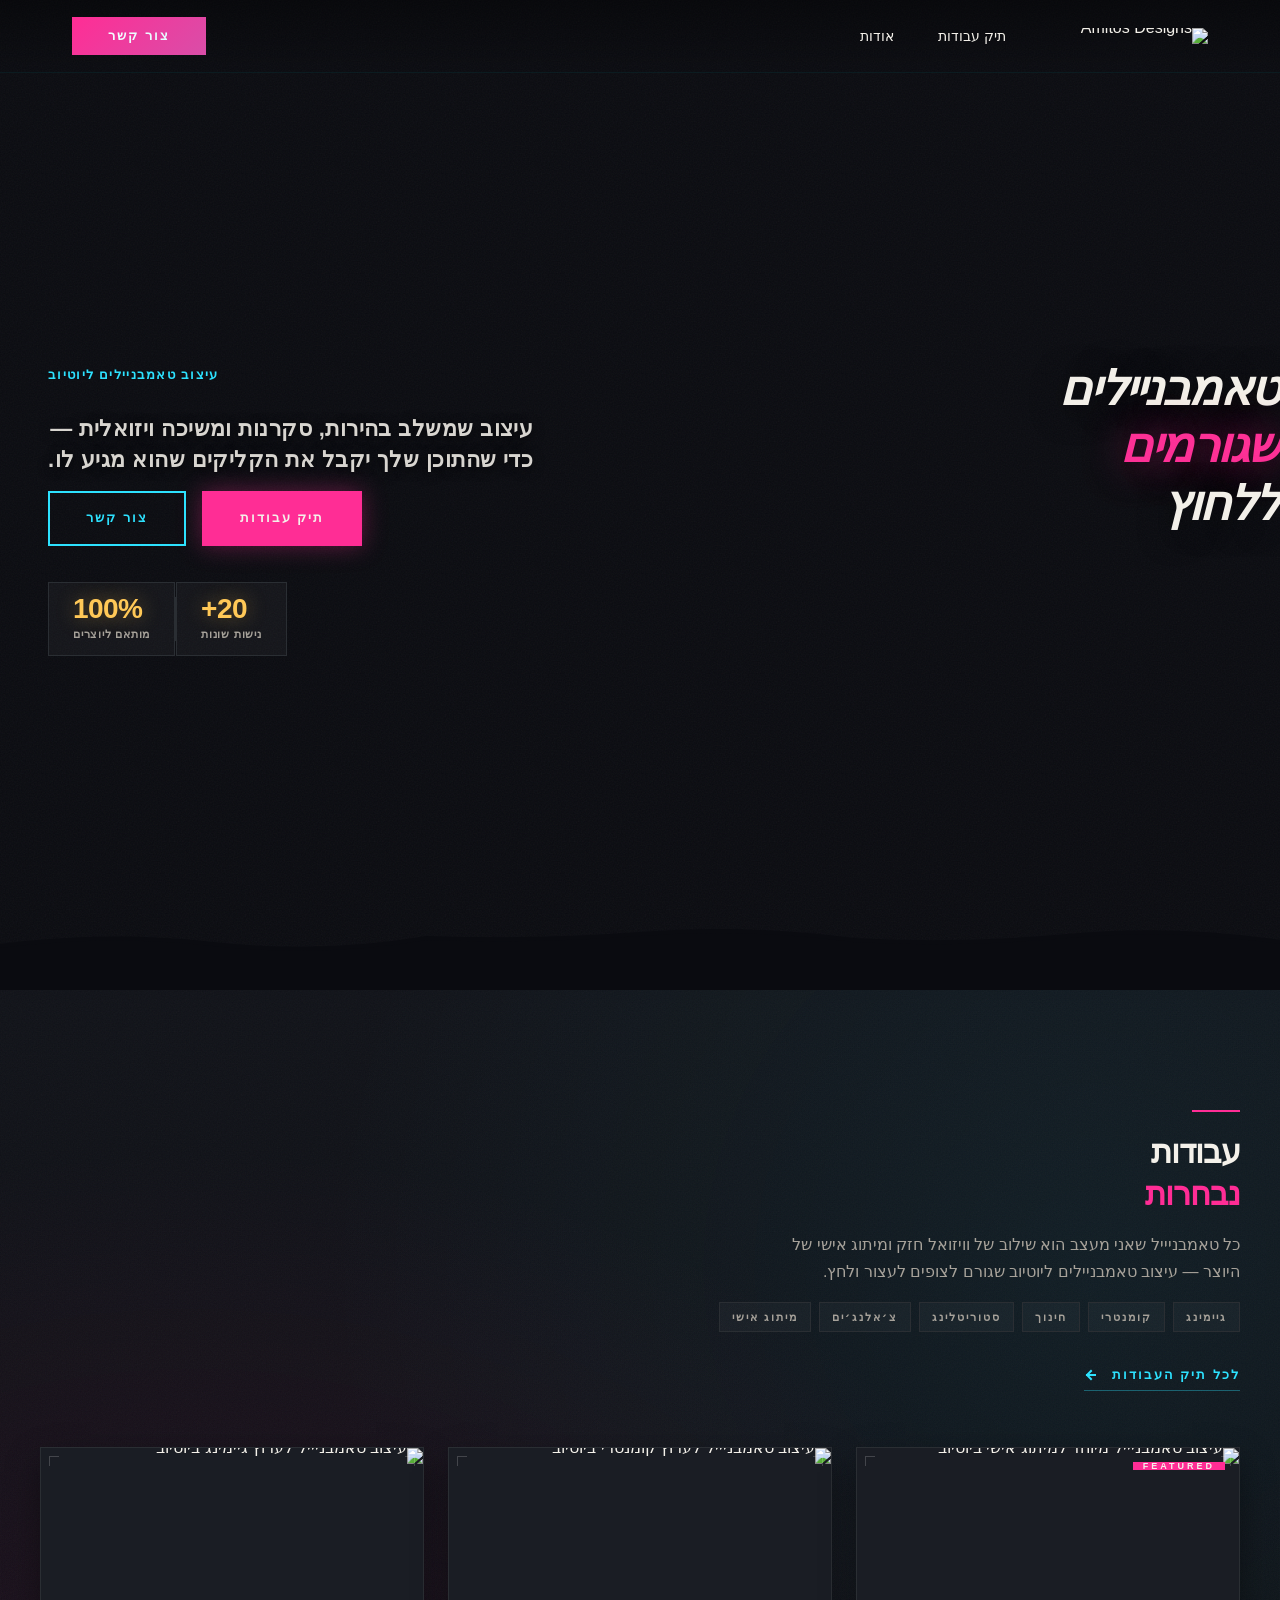
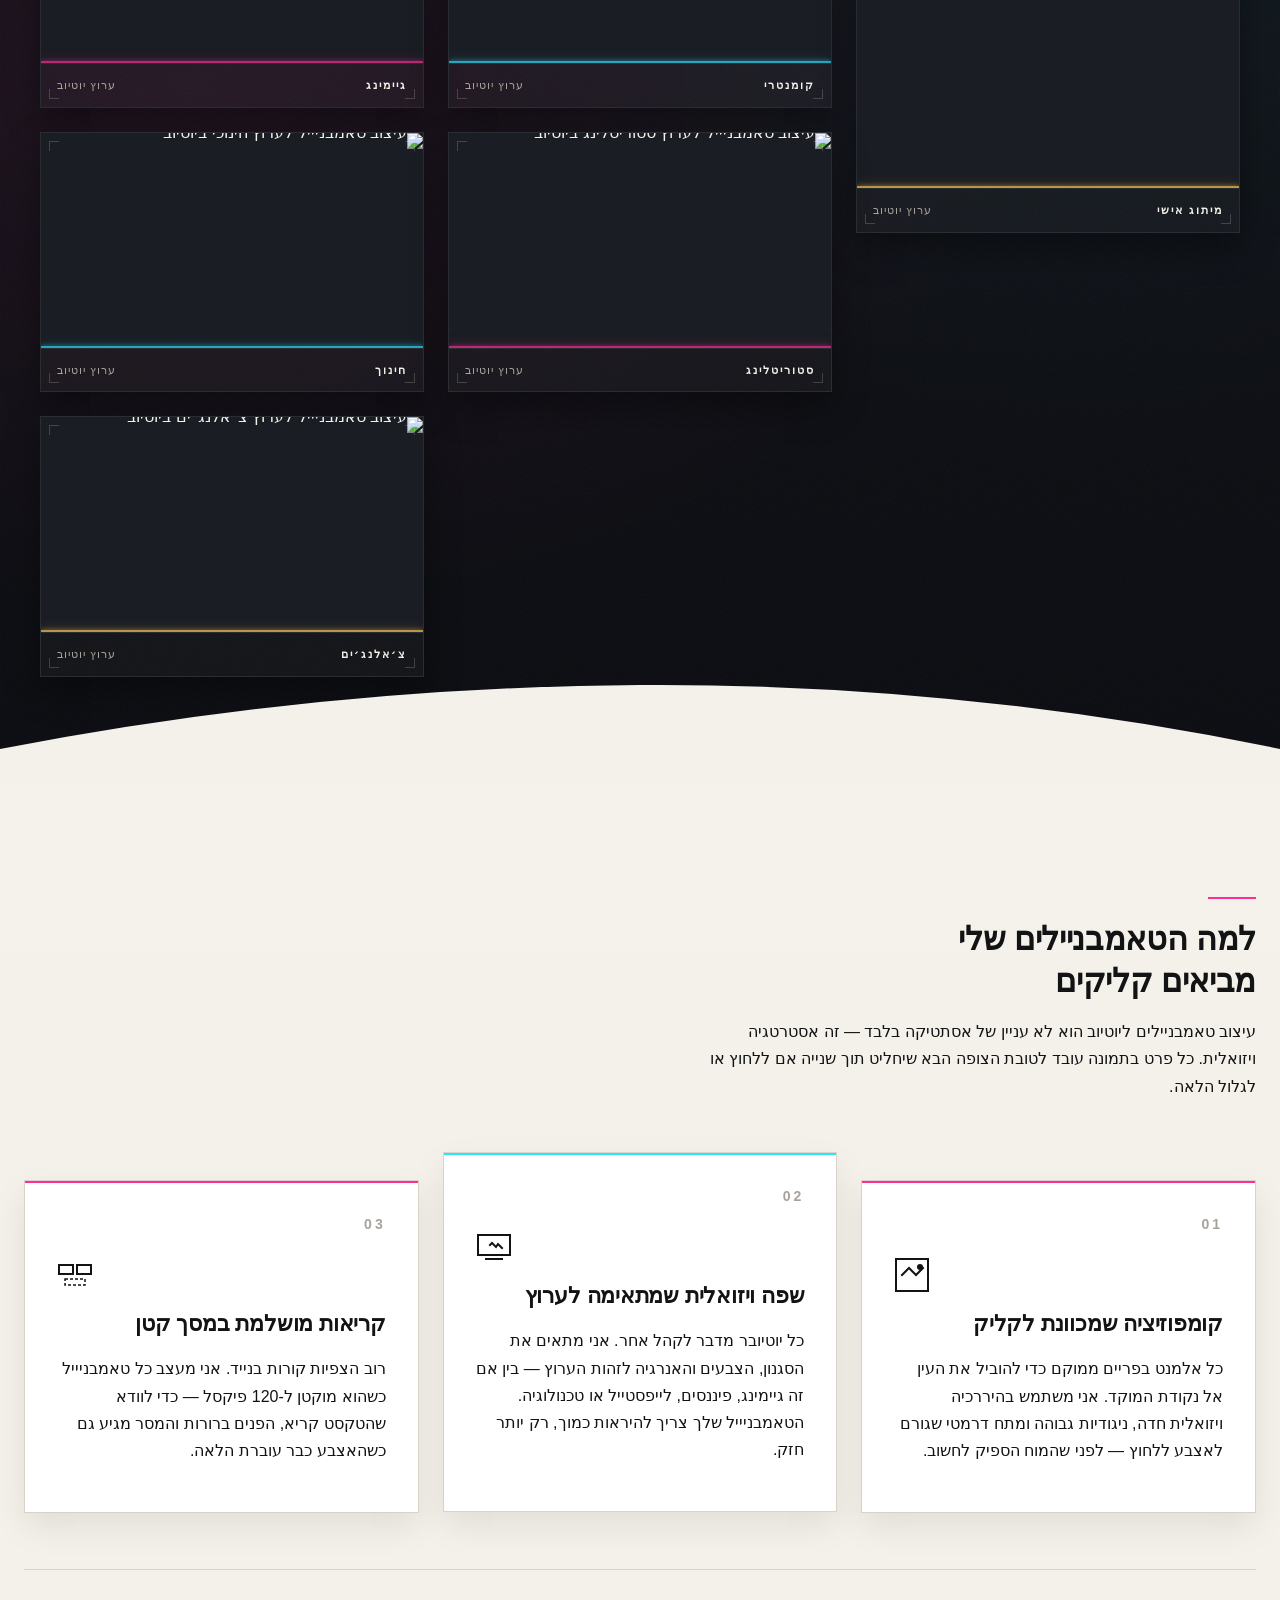
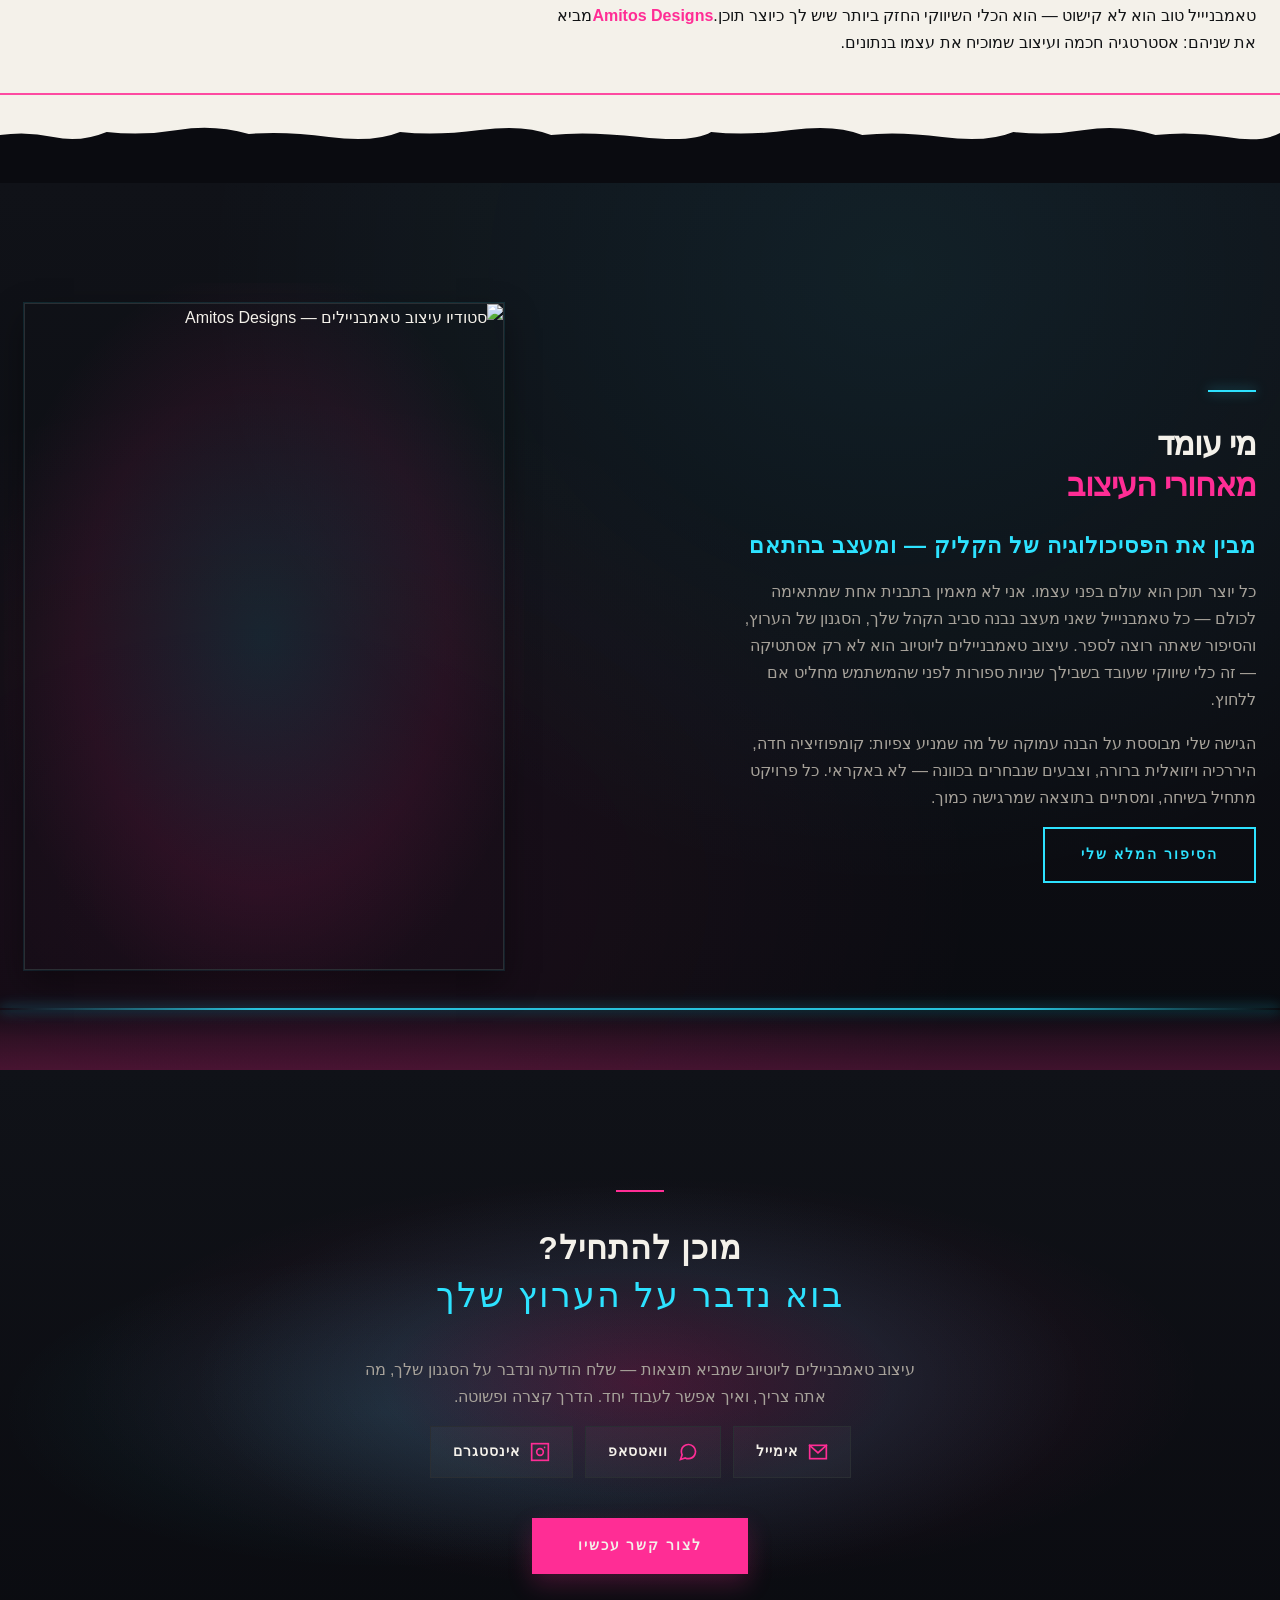
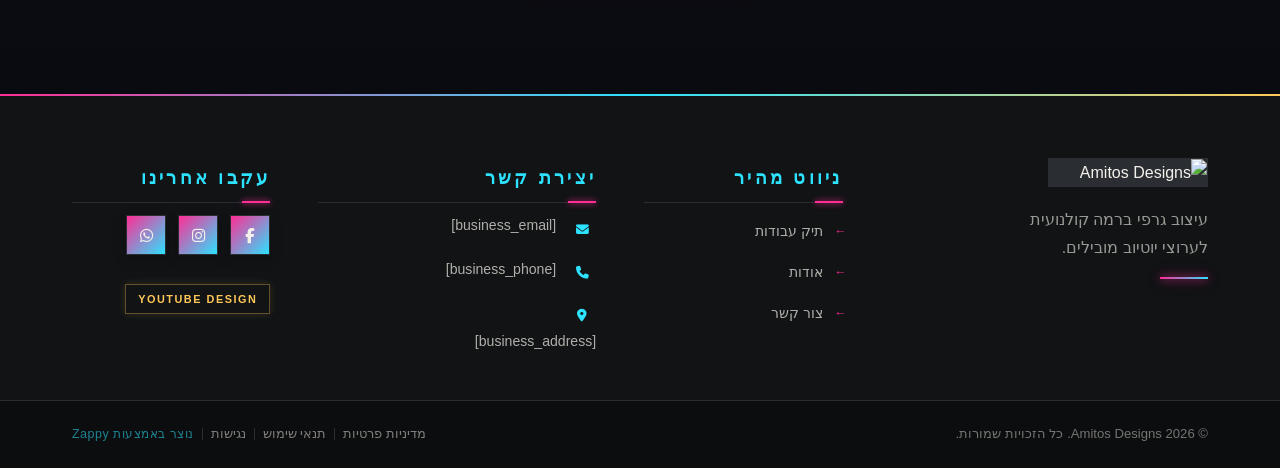
==== public/index.html @ 32e8ffda "Background sync: Progressive GitHub Sync" ====
<!doctype html><html dir="rtl" lang="he"><head><meta charset="UTF-8"><meta content="width=device-width,initial-scale=1" name="viewport"><meta content="index, follow" name="robots"><title>טאמבניילים שגורמים ללחוץ — Amitos Designs</title><meta content="רוצה שהסרטונים שלך יקבלו יותר צפיות? Amitos Designs מעצבת טאמבניילים ליוטיוב שבולטים בפיד ומביאים קליקים אמיתיים. תתחיל להצמיח את הערוץ שלך היום." name="description"><meta content="עיצוב טאמבניילים ליוטיוב, יוצר טאמבניילים ליוטיוברים ישראלים, Amitos Designs טאמבניילים, עיצוב גרפי לערוץ יוטיוב" name="keywords"><link href="/assets/favicon.ico" rel="icon" type="image/x-icon"><link href="/assets/favicon-16x16.png" rel="icon" type="image/png" sizes="16x16"><link href="/assets/favicon-32x32.png" rel="icon" type="image/png" sizes="32x32"><link href="/assets/favicon-48x48.png" rel="icon" type="image/png" sizes="48x48"><link href="/assets/favicon-192x192.png" rel="icon" type="image/png" sizes="192x192"><link href="/assets/favicon-512x512.png" rel="icon" type="image/png" sizes="512x512"><link href="/assets/apple-touch-icon.png" rel="apple-touch-icon"><script>!function(){"use strict";var t="817d7d5f-3fda-4887-9fea-b8e3d1ba4a41",e="https://api.zappy5.com/api/analytics/track",a=18e5,n=2592e6,o=!0,i=!0,r=!0;var s=function(){var e="zappy_visitor_"+t,a=null;try{if(a=localStorage.getItem(e)){var o=JSON.parse(a),i=Date.now();if(i-o.created<n)return o.lastSeen=i,localStorage.setItem(e,JSON.stringify(o)),o.id}}catch(t){console.warn("Zappy Analytics: LocalStorage not available")}var r="zv_"+Date.now()+"_"+Math.random().toString(36).substr(2,9);try{localStorage.setItem(e,JSON.stringify({id:r,created:Date.now(),lastSeen:Date.now()}))}catch(t){}return r}(),c=function(){var e="zappy_session_"+t,n=null;try{if(n=sessionStorage.getItem(e)){var o=JSON.parse(n),i=Date.now();if(i-o.timestamp<a)return o.timestamp=i,sessionStorage.setItem(e,JSON.stringify(o)),o.id}}catch(t){console.warn("Zappy Analytics: SessionStorage not available")}var r="zs_"+Date.now()+"_"+Math.random().toString(36).substr(2,9);try{sessionStorage.setItem(e,JSON.stringify({id:r,timestamp:Date.now()}))}catch(t){}return r}();function l(a,n){n=n||{};var o={website_id:t,event_type:a,page_path:window.location.pathname,referrer:document.referrer||"direct",visitor_id:s,session_id:c,metadata:n};if(navigator.sendBeacon){var i=new Blob([JSON.stringify(o)],{type:"application/json"});navigator.sendBeacon(e,i)}else fetch(e,{method:"POST",headers:{"Content-Type":"application/json"},body:JSON.stringify(o),keepalive:!0}).catch(function(t){console.warn("Zappy Analytics: Failed to track event",t)})}o&&l("pageview",{title:document.title,url:window.location.href}),i&&document.addEventListener("click",function(t){var e=t.target;if("BUTTON"===e.tagName||e.closest("button")){var a="BUTTON"===e.tagName?e:e.closest("button");l("click",{element:"button",text:a.textContent.trim().substring(0,100),id:a.id||null,class:a.className||null})}else if("A"===e.tagName||e.closest("a")){var n="A"===e.tagName?e:e.closest("a");l("navigation",{element:"link",text:n.textContent.trim().substring(0,100),href:n.href,external:n.hostname!==window.location.hostname})}},!0),r&&document.addEventListener("submit",function(t){var e=t.target;l("form_submit",{form_id:e.id||null,form_name:e.name||null,form_action:e.action||null,form_method:e.method||"GET"})},!0);var d=Date.now();window.addEventListener("beforeunload",function(){l("page_unload",{time_on_page:Math.floor((Date.now()-d)/1e3),page_path:window.location.pathname})}),window.zappyAnalytics={track:l,getVisitorId:function(){return s},getSessionId:function(){return c}}}()</script><meta content="טאמבניילים שגורמים ללחוץ — Amitos Designs" property="og:title"><meta content="רוצה שהסרטונים שלך יקבלו יותר צפיות? Amitos Designs מעצבת טאמבניילים ליוטיוב שבולטים בפיד ומביאים קליקים אמיתיים. תתחיל להצמיח את הערוץ שלך היום." property="og:description"><meta content="website" property="og:type"><meta content="he_IL" property="og:locale"><meta content="summary_large_image" name="twitter:card"><meta content="טאמבניילים שגורמים ללחוץ — Amitos Designs" name="twitter:title"><meta content="רוצה שהסרטונים שלך יקבלו יותר צפיות? Amitos Designs מעצבת טאמבניילים ליוטיוב שבולטים בפיד ומביאים קליקים אמיתיים. תתחיל להצמיח את הערוץ שלך היום." name="twitter:description"><link href="https://cdnjs.cloudflare.com/ajax/libs/font-awesome/6.4.0/css/all.min.css" rel="stylesheet"><link href="/assets/favicon.ico" rel="icon" type="image/x-icon"><link href="/assets/favicon-16x16.png" rel="icon" type="image/png" sizes="16x16"><link href="/assets/favicon-32x32.png" rel="icon" type="image/png" sizes="32x32"><link href="/assets/favicon-48x48.png" rel="icon" type="image/png" sizes="48x48"><link href="/assets/favicon-192x192.png" rel="icon" type="image/png" sizes="192x192"><link href="/assets/favicon-512x512.png" rel="icon" type="image/png" sizes="512x512"><link href="/assets/apple-touch-icon.png" rel="apple-touch-icon"><link href="https://cdn.jsdelivr.net/npm/vanilla-cookieconsent@3/dist/cookieconsent.css" rel="stylesheet"><script src="https://cdn.jsdelivr.net/npm/vanilla-cookieconsent@3/dist/cookieconsent.umd.js"></script><script src="https://cdn.jsdelivr.net/gh/mickidum/acc_toolbar/acctoolbar/acctoolbar.min.js"></script><link href="/styles.css" rel="stylesheet"><style id="zappy-dropdown-submenu-styles">#navMenu li:has(.sub-menu),.nav-menu li:has(.sub-menu),.navbar li:has(.sub-menu),nav li:has(.sub-menu){position:relative}#navMenu .sub-menu,.nav-menu .sub-menu,.navbar .sub-menu,nav .sub-menu{display:block!important;position:absolute!important;top:100%;left:0;min-width:220px;background:#fff;border-radius:8px;box-shadow:0 8px 25px rgba(0,0,0,.15);padding:8px 0;opacity:0;visibility:hidden;transform:translateY(10px);transition:all .3s ease;z-index:1000;list-style:none;pointer-events:none}#navMenu li:hover>.sub-menu,.nav-menu li:hover>.sub-menu,.navbar li:hover>.sub-menu,nav li:hover>.sub-menu{opacity:1!important;visibility:visible!important;transform:translateY(0)!important;pointer-events:auto!important}.sub-menu li{list-style:none;margin:0;padding:0}.sub-menu a{display:block!important;padding:10px 16px!important;color:var(--text-dark,#333)!important;font-weight:500;text-decoration:none;white-space:nowrap;transition:background-color .2s}.sub-menu a:hover{background-color:#f5f5f5}[dir=rtl] .nav-menu .sub-menu,[dir=rtl] .navbar .sub-menu,[dir=rtl] nav .sub-menu,html[lang=ar] .nav-menu .sub-menu,html[lang=ar] .navbar .sub-menu,html[lang=ar] nav .sub-menu,html[lang=he] .nav-menu .sub-menu,html[lang=he] .navbar .sub-menu,html[lang=he] nav .sub-menu{left:auto!important;right:0!important}.sub-menu:empty,.sub-menu:not(:has(li)),.sub-menu:not(:has(li:not(.zappy-hidden-menu-item))){display:none!important;opacity:0!important;visibility:hidden!important;pointer-events:none!important}li:has(.menu-group-title):hover>.sub-menu{opacity:1!important;visibility:visible!important;transform:translateY(0)!important;pointer-events:auto!important}#navMenu>li>.menu-group-title,.nav-menu>li>.menu-group-title{display:inline-block;padding:.5rem 1rem;cursor:default;user-select:none}@media (max-width:768px){#navMenu .sub-menu,.nav-menu .sub-menu,.navbar .sub-menu,nav .sub-menu{position:static!important;transform:none!important;box-shadow:none!important;background:0 0!important;max-height:0;overflow:hidden;opacity:0;visibility:hidden;transition:max-height .3s ease,opacity .3s ease;padding:0!important;border-radius:0!important}.sub-menu.mobile-expanded{max-height:500px!important;opacity:1!important;visibility:visible!important;padding:8px 0 8px 16px!important}[dir=rtl] .sub-menu.mobile-expanded,html[lang=he] .sub-menu.mobile-expanded{padding:8px 16px 8px 0!important}#navMenu li:hover>.sub-menu,.nav-menu li:hover>.sub-menu,.navbar li:hover>.sub-menu,nav li:hover>.sub-menu{opacity:0;visibility:hidden;pointer-events:none}#navMenu li>.sub-menu.mobile-expanded,.nav-menu li>.sub-menu.mobile-expanded,.navbar li>.sub-menu.mobile-expanded,nav li>.sub-menu.mobile-expanded{opacity:1!important;visibility:visible!important;pointer-events:auto!important}#navMenu li:has(.sub-menu),.nav-menu li:has(.sub-menu),.navbar li:has(.sub-menu),nav li:has(.sub-menu){display:flex!important;flex-wrap:wrap!important;align-items:center!important;position:relative!important;min-height:44px!important}#navMenu li:has(.sub-menu)>a,.nav-menu li:has(.sub-menu)>a,.navbar li:has(.sub-menu)>a,nav li:has(.sub-menu)>a{flex:1!important;min-width:0!important}#navMenu li:has(.sub-menu)>.menu-group-title,.nav-menu li:has(.sub-menu)>.menu-group-title,.navbar li:has(.sub-menu)>.menu-group-title,nav li:has(.sub-menu)>.menu-group-title{flex:1!important;min-width:0!important;padding:0!important;line-height:inherit!important}#navMenu li:has(.sub-menu)>.sub-menu,.nav-menu li:has(.sub-menu)>.sub-menu,.navbar li:has(.sub-menu)>.sub-menu,nav li:has(.sub-menu)>.sub-menu{flex-basis:100%!important;width:100%!important}#navMenu li:has(.sub-menu)>a [class*=arrow],#navMenu li:has(.sub-menu)>a [class*=chevron],.nav-menu li:has(.sub-menu)>a .fa-angle-down,.nav-menu li:has(.sub-menu)>a .fa-chevron-down,.nav-menu li:has(.sub-menu)>a [class*=arrow],.nav-menu li:has(.sub-menu)>a [class*=chevron],nav li:has(.sub-menu)>a [class*=arrow],nav li:has(.sub-menu)>a [class*=chevron]{display:none!important;visibility:hidden!important}.mobile-submenu-toggle{display:flex!important;align-items:center!important;justify-content:center!important;width:44px!important;height:auto!important;background:0 0!important;border:none!important;cursor:pointer!important;color:var(--text-light)!important;position:static!important;flex-shrink:0!important;align-self:stretch!important;z-index:2!important;padding:0!important;margin:0!important}.mobile-submenu-toggle::after{content:''!important;width:0!important;height:0!important;border-left:6px solid transparent!important;border-right:6px solid transparent!important;border-top:7px solid currentColor!important;transition:transform .3s ease!important}.mobile-submenu-toggle.expanded::after{transform:rotate(180deg)!important}.sub-menu a{padding:10px 0!important;display:block!important;color:var(--text-light)!important}.navbar .sub-menu li a,.zappy-products-dropdown .sub-menu a,nav.navbar .sub-menu li a{color:var(--text-light)!important}}@media (min-width:769px){.mobile-submenu-toggle{display:none!important}}</style><style id="mobile-lang-menu-deployed-css">@media (max-width:768px){.lang-switcher,.nav-container .lang-switcher,.nav-cta-container .lang-switcher,.nav-ecommerce-icons .lang-switcher,.nav-icons-left .lang-switcher,.navbar .lang-switcher,.navbar .nav-cta-container .lang-switcher{display:none!important}.mobile-lang-menu{width:100%;border-top:1px solid rgba(128,128,128,.2);padding:8px 0 0 0;margin-top:8px}.mobile-lang-toggle{display:flex!important;align-items:center;justify-content:space-between;width:100%;padding:12px 16px;background:0 0;border:none;cursor:pointer;font-size:15px;color:inherit;font-family:inherit}.mobile-lang-toggle::after{content:'';display:inline-block;width:8px;height:8px;border-right:2px solid currentColor;border-bottom:2px solid currentColor;transform:rotate(45deg);transition:transform .3s ease;margin-left:8px}.mobile-lang-toggle.expanded::after{transform:rotate(-135deg)}.mobile-lang-options{max-height:0;overflow:hidden;transition:max-height .3s ease}.mobile-lang-options.expanded{max-height:300px}.mobile-lang-option{display:flex!important;align-items:center;gap:10px;padding:10px 24px;text-decoration:none;color:inherit;font-size:14px;font-family:inherit}.mobile-lang-option:hover{background:rgba(128,128,128,.1)}.mobile-lang-option.active{font-weight:600;opacity:.7;pointer-events:none}.mobile-lang-option img{width:20px;height:20px;border-radius:50%}}@media (min-width:769px){.mobile-lang-menu{display:none!important}}</style><style id="zappy-widget-visibility">#mic-access-tool-box,#mic-access-tool-general-button,#mic-init-access-tool #mic-access-tool-box,#mic-init-access-tool #mic-access-tool-general-button,#mic-init-access-tool .mic-access-tool-general-button,._access-icon,._access-menu,.mic-access-tool-box,.mic-access-tool-general-button,div[id*=mic-access-tool-box]{display:none!important;visibility:hidden!important;opacity:0!important;pointer-events:none!important}</style></head><body><nav class="navbar" dir="rtl"><button aria-label="Menu" class="mobile-toggle" id="mobileToggle"><svg viewbox="0 0 24 24" fill="none" height="24" width="24" class="hamburger-icon"><path d="M3 12h18M3 6h18M3 18h18" stroke="currentColor" stroke-linecap="round" stroke-width="2"></path></svg><svg viewbox="0 0 24 24" fill="none" height="24" width="24" class="close-icon" style="display:none"><path d="M18 6L6 18M6 6l12 12" stroke="currentColor" stroke-linecap="round" stroke-width="2"></path></svg></button><button aria-label="Call" class="phone-header-btn" data-phone=""><svg viewbox="0 0 24 24" fill="currentColor" height="20" width="20"><path d="M22 16.92v3a2 2 0 0 1-2.18 2 19.79 19.79 0 0 1-8.63-3.07 19.5 19.5 0 0 1-6-6 19.79 19.79 0 0 1-3.07-8.67A2 2 0 0 1 4.11 2h3a2 2 0 0 1 2 1.72 12.84 12.84 0 0 0 .7 2.81 2 2 0 0 1-.45 2.11L8.09 9.91a16 16 0 0 0 6 6l1.27-1.27a2 2 0 0 1 2.11-.45 12.84 12.84 0 0 0 2.81.7A2 2 0 0 1 22 16.92z"></path></svg></button><div class="nav-container"><div class="nav-right-group"><div class="nav-brand"><a href="/" class="logo-link"><img alt="Amitos Designs" src="/assets/amitos-designs-logo.webp" class="logo"></a></div><ul class="nav-menu" id="navMenu"><li><a href="/portfolio">תיק עבודות</a></li><li><a href="/about">אודות</a></li></ul></div><div class="nav-cta-container"><a href="/contact" class="nav-cta-btn">צור קשר</a></div></div></nav><script>window.addEventListener("load",function(){const e=document.querySelector(".navbar, nav, header");if(!e)return void console.log("[Navbar] Navbar element not found");let t=document.getElementById("mobileToggle")||document.querySelector(".mobile-toggle")||document.querySelector(".hamburger")||document.querySelector(".hamburger-menu")||document.querySelector(".menu-toggle")||document.querySelector(".burger-menu")||document.querySelector('[aria-label="Menu"]')||document.querySelector('[aria-label="תפריט"]');const o=document.querySelector(".phone-header-btn"),n=window.getComputedStyle(e);let r=n.backgroundColor;if(console.log("[Navbar] Initial navbar background:",r),"transparent"===r||"rgba(0, 0, 0, 0)"===r||r.startsWith("rgba")&&r.includes(", 0)")){const e=n.backgroundImage;if(e&&"none"!==e)console.log("[Navbar] Navbar has background image/gradient, using dark text"),r="rgb(240, 240, 240)";else{const e=window.getComputedStyle(document.body).backgroundColor;console.log("[Navbar] Navbar transparent, using body background:",e),r=e}}const i=r.match(/\d+/g);if(i&&i.length>=3){const e=(.299*parseInt(i[0])+.587*parseInt(i[1])+.114*parseInt(i[2]))/255;console.log("[Navbar] Mobile button colors preserved from Claude CSS (luminance:",e.toFixed(2)+")");const n=document.createElement("style");n.id="zappy-mobile-nav-fix";document.documentElement.lang;document.documentElement.dir,n.textContent='\n        /* Hide mobile buttons on desktop, show only on mobile */\n        @media (min-width: 769px) {\n          .mobile-toggle,\n          .phone-header-btn {\n            display: none !important;\n          }\n        }\n        \n        /* Show and position mobile buttons correctly on mobile */\n        @media (max-width: 768px) {\n          .mobile-toggle,\n          .phone-header-btn {\n            position: absolute !important;\n            top: 50% !important;\n            transform: translateY(-50%) !important;\n            z-index: 1001 !important;\n            display: flex !important;\n            align-items: center !important;\n            justify-content: center !important;\n            width: 36px !important;\n            height: 36px !important;\n            border-radius: 50% !important;\n            border: none !important;\n            cursor: pointer !important;\n            padding: 6px !important;\n            background: none !important;\n            color: var(--nav-text, var(--text-light)) !important;\n          }\n          \n          /* LTR positioning (default): hamburger LEFT, phone RIGHT */\n          html:not([dir="rtl"]):not([lang="he"]):not([lang="ar"]) .mobile-toggle,\n          html[dir="ltr"] .mobile-toggle {\n            left: 12px !important;\n            right: auto !important;\n          }\n          html:not([dir="rtl"]):not([lang="he"]):not([lang="ar"]) .phone-header-btn,\n          html[dir="ltr"] .phone-header-btn {\n            right: 12px !important;\n            left: auto !important;\n          }\n          \n          /* RTL positioning: hamburger RIGHT, phone LEFT */\n          html[dir="rtl"] .mobile-toggle,\n          html[lang="he"] .mobile-toggle,\n          html[lang="ar"] .mobile-toggle {\n            right: 12px !important;\n            left: auto !important;\n          }\n          html[dir="rtl"] .phone-header-btn,\n          html[lang="he"] .phone-header-btn,\n          html[lang="ar"] .phone-header-btn {\n            left: 12px !important;\n            right: auto !important;\n          }\n          \n          /* CRITICAL: Ensure nav-container has min-height on mobile */\n          /* All children are positioned absolutely/fixed on mobile, so height:auto collapses to 0 */\n          .nav-container {\n            min-height: 70px !important;\n            position: relative !important;\n          }\n          \n          /* Ensure SVG icons are properly sized and inherit color */\n          .mobile-toggle svg,\n          .phone-header-btn svg {\n            width: 24px !important;\n            height: 24px !important;\n            /* Don\'t force display - let JavaScript control hamburger/close toggle */\n          }\n          \n          /* Reset nav-cta-container on mobile - remove desktop box-shadow/padding */\n          /* that creates a visible ghost box when CTA button is hidden */\n          .nav-cta-container {\n            box-shadow: none !important;\n            padding: 0 !important;\n          }\n          \n          /* Hide nav-cta-container entirely on mobile when there\'s no lang-switcher */\n          /* (only the CTA button is inside, and it\'s hidden on mobile) */\n          .nav-cta-container:not(:has(.lang-switcher)) {\n            display: none !important;\n          }\n          \n          /* CRITICAL: Prevent hero image fade gradient from bleeding over headline text */\n          /* The .image-fade-gradient has bottom: -30px (extends below parent) */\n          /* On mobile stacked layout, this overlaps the h1 text below the image */\n          .hero-image-column {\n            overflow: hidden !important;\n          }\n          .image-fade-gradient {\n            bottom: 0 !important;\n          }\n          \n          /* Hide desktop language switcher on mobile - hamburger menu handles it */\n          /* High specificity to override stored CSS */\n          .lang-switcher,\n          .nav-cta-container .lang-switcher,\n          .nav-container .lang-switcher,\n          .navbar .lang-switcher,\n          .navbar .nav-cta-container .lang-switcher {\n            display: none !important;\n          }\n        }\n      ';const r=document.getElementById("zappy-mobile-nav-fix");r&&r.remove(),document.head.appendChild(n),console.log("[Navbar] Critical CSS injected for mobile nav positioning");const l=window.innerWidth<=768;if(t){const e=t.querySelector(".hamburger-icon"),o=t.querySelector(".close-icon");e&&(e.style.setProperty("width","24px","important"),e.style.setProperty("height","24px","important"),e.style.setProperty("display","block","important")),o&&(o.style.setProperty("width","24px","important"),o.style.setProperty("height","24px","important"),o.style.setProperty("display","none","important")),l?(t.style.setProperty("position","absolute","important"),t.style.setProperty("top","50%","important"),t.style.setProperty("transform","translateY(-50%)","important"),t.style.setProperty("z-index","1001","important"),t.style.removeProperty("left"),t.style.removeProperty("right"),console.log("[Navbar] Mobile toggle positioning applied (mobile viewport)")):(t.style.removeProperty("position"),t.style.removeProperty("top"),t.style.removeProperty("transform"),t.style.removeProperty("z-index"),t.style.removeProperty("left"),t.style.removeProperty("right"),console.log("[Navbar] Desktop viewport - cleared mobile toggle inline positioning"))}if(o){const e=o.querySelector("svg");e&&(e.style.width="24px",e.style.height="24px",e.setAttribute("width","24"),e.setAttribute("height","24")),l?(o.style.setProperty("position","absolute","important"),o.style.setProperty("top","50%","important"),o.style.setProperty("transform","translateY(-50%)","important"),o.style.setProperty("z-index","1001","important"),o.style.removeProperty("left"),o.style.removeProperty("right"),console.log("[Navbar] Phone button positioning applied (mobile viewport)")):(o.style.removeProperty("position"),o.style.removeProperty("top"),o.style.removeProperty("transform"),o.style.removeProperty("z-index"),o.style.removeProperty("left"),o.style.removeProperty("right"),console.log("[Navbar] Desktop viewport - cleared phone button inline positioning"))}}else console.log("[Navbar] Could not parse background color:",r);t=document.getElementById("mobileToggle")||document.querySelector(".mobile-toggle")||document.querySelector(".hamburger")||document.querySelector(".hamburger-menu")||document.querySelector(".menu-toggle")||document.querySelector(".burger-menu")||document.querySelector('[aria-label="Menu"]')||document.querySelector('[aria-label="תפריט"]');const l=document.getElementById("navMenu")||document.querySelector(".nav-menu")||document.querySelector(".nav-links")||document.querySelector("nav ul:not(.submenu)");if(!t||!l)return void console.log("[Navbar] Mobile toggle or menu not found:",{toggle:!!t,menu:!!l});l.id||(l.id="navMenu"),console.log("[Navbar] Initializing mobile menu...");const a=t.cloneNode(!0);t.parentNode.replaceChild(a,t),a.addEventListener("click",function(e){e.preventDefault(),e.stopPropagation();const t=this.querySelector(".hamburger-icon"),o=this.querySelector(".close-icon");l.classList.contains("active")?(l.classList.remove("active"),t&&t.style.setProperty("display","block","important"),o&&o.style.setProperty("display","none","important"),document.body.style.overflow="",console.log("[Navbar] Menu closed")):(l.classList.add("active"),t&&t.style.setProperty("display","none","important"),o&&o.style.setProperty("display","block","important"),document.body.style.overflow="hidden",console.log("[Navbar] Menu opened"))}),l.querySelectorAll("a").forEach(function(e){e.addEventListener("click",function(){if("#"===this.getAttribute("href"))return;const e=a.querySelector(".hamburger-icon"),t=a.querySelector(".close-icon");l.classList.remove("active"),e&&e.style.setProperty("display","block","important"),t&&t.style.setProperty("display","none","important"),document.body.style.overflow="",console.log("[Navbar] Menu closed (link clicked)")})});var s=l.querySelectorAll(".dropdown-toggle");s.forEach(function(e){e.addEventListener("click",function(e){e.preventDefault(),e.stopPropagation();var t=this.closest(".nav-dropdown");t&&(t.parentNode.querySelectorAll(".nav-dropdown.open").forEach(function(e){e!==t&&e.classList.remove("open")}),t.classList.toggle("open"),console.log("[Navbar] Dropdown toggled:",t.classList.contains("open")?"open":"closed"))})}),document.addEventListener("click",function(e){e.target.closest(".nav-dropdown")||document.querySelectorAll(".nav-dropdown.open").forEach(function(e){e.classList.remove("open")})}),console.log("[Navbar] Dropdown handlers initialized for "+s.length+" dropdowns"),o&&o.addEventListener("click",function(){const e=document.querySelectorAll('a[href^="tel:"]'),t=e.length>0?e[0].getAttribute("href").replace("tel:",""):"[business_phone]";window.location.href="tel:"+t,console.log("[Navbar] Phone button clicked")}),console.log("[Navbar] Mobile menu initialized successfully");const p=function(){const e=document.querySelector(".whatsapp-float");e&&(window.innerWidth>=769?(e.style.setProperty("display","none","important"),e.style.setProperty("visibility","hidden","important"),e.style.setProperty("opacity","0","important"),e.style.setProperty("pointer-events","none","important"),console.log("[WhatsApp] Button hidden on desktop")):(e.style.removeProperty("display"),e.style.removeProperty("visibility"),e.style.removeProperty("opacity"),e.style.removeProperty("pointer-events"),console.log("[WhatsApp] Button visible on mobile")))};let c;p(),window.addEventListener("resize",function(){clearTimeout(c),c=setTimeout(p,100)})})</script><main><section class="index-hero-section" data-layout-spec="בית-hero" dir="rtl" data-hero-type="fullscreen-scrim" data-zappy-bg-color="#FF2D95" data-zappy-bg-image="assets/business-general-hero-upload-1774262847830.webp" data-zappy-bg-overlay-color="#0a0b10" data-zappy-bg-overlay-opacity="0" data-zappy-bg-type="image" data-zappy-bg-video-type="" data-zappy-bg-video-url="" id="zappy-section-0" style="--zappy-bg-overlay:rgba(10, 11, 16, 0.75);--zappy-bg-image:url(&quot;assets/business-general-hero-upload-1774262847830.webp&quot;);background-image:linear-gradient(rgba(10, 11, 16, 0.75), rgba(10, 11, 16, 0.75)), url(&quot;assets/business-general-hero-upload-1774262847830.webp&quot;);background-size:cover;background-position:center center;background-repeat:no-repeat;position:relative;overflow:hidden;--zappy-bg-color:#FF2D95"><div class="index-hero-bg" style="display:none" data-zappy-original-bg="hidden"><img alt="סטודיו עיצוב טאמבניילים ליוטיוב - Amitos Designs" src="/assets/site-index-hero-image-1.webp" data-context="Dark cinematic photography of a professional YouTube thumbnail designer studio: deep black environment with dramatic neon magenta and cyan edge lighting, a large monitor displaying a bold eye-catching YouTube thumbnail composition, scattered design elements, film grain texture, moody atmospheric lighting reminiscent of a high-end creative agency or film production set" data-placeholder="index-hero-image-1" height="900" width="1440" class="zappy-editable-image" data-element-id="img-1774262696701-fnl4quknr" data-element-type="image" data-hero-background="true" data-hero-bg="true" data-resize-handler-attached="true"></div><div class="index-hero-scrim" aria-hidden="true" data-zappy-gradient-scrim="true" data-zappy-scrim-orig-opacity="0.230769" style="opacity:0"></div><div class="index-hero-grain" aria-hidden="true"></div><h1 class="index-hero-h1" data-element-id="move-1774267704754-l9w4jrj1">טאמבניילים<br><span class="index-hero-h1-accent">שגורמים</span><br>ללחוץ</h1><div class="index-hero-container"><div class="index-hero-content"><div class="index-hero-label">עיצוב טאמבניילים ליוטיוב</div><h3 class="index-hero-subtitle">עיצוב שמשלב בהירות, סקרנות ומשיכה ויזואלית —<br class="index-hero-br">כדי שהתוכן שלך יקבל את הקליקים שהוא מגיע לו.</h3><div class="index-hero-ctas"><a href="#portfolio" class="index-hero-btn-primary" data-element-id="btn-1774262696697-nne54hj3k" data-element-type="button" data-native-element="true">תיק עבודות</a><a href="#contact" class="index-hero-btn-secondary" data-element-id="btn-1774262696697-8gtpgutt1" data-element-type="button" data-native-element="true">צור קשר</a></div><div class="index-hero-kpis"><div class="index-hero-kpi"><span class="index-hero-kpi-value">20+</span><span class="index-hero-kpi-label">נישות שונות</span></div><div class="index-hero-kpi-divider" aria-hidden="true"></div><div class="index-hero-kpi"><span class="index-hero-kpi-value">100%</span><span class="index-hero-kpi-label">מותאם ליוצרים</span></div></div></div></div><div class="index-hero-divider-wrapper"><svg viewbox="0 0 1440 90" aria-hidden="true" xmlns="http://www.w3.org/2000/svg" data-no-icon-edit="true" preserveaspectratio="none"><path d="M0,90 L0,44 Q120,30 240,42 T480,36 Q600,40 720,32 T960,38 Q1080,44 1200,34 T1440,40 L1440,90 Z" fill="#0A0B10"></path><path d="M0,90 L0,48 Q120,34 240,46 T480,40 Q600,44 720,36 T960,42 Q1080,48 1200,38 T1440,44 L1440,90 Z" fill="#0A0B10"></path></svg></div></section><section class="index-portfolio-section" data-layout-spec="בית-portfolio" dir="rtl"><div class="portfolio-grain" aria-hidden="true"></div><div class="portfolio-container"><div class="portfolio-intro-row"><div class="portfolio-intro-block"><div class="portfolio-accent-line" aria-hidden="true"></div><h2 class="portfolio-heading">עבודות<br><span class="portfolio-heading-highlight">נבחרות</span></h2><p class="portfolio-intro-text">כל טאמבניייל שאני מעצב הוא שילוב של וויזואל חזק ומיתוג אישי של היוצר — עיצוב טאמבניילים ליוטיוב שגורם לצופים לעצור ולחץ.</p><div class="portfolio-niche-labels"><span class="niche-label">גיימינג</span><span class="niche-label">קומנטרי</span><span class="niche-label">חינוך</span><span class="niche-label">סטוריטלינג</span><span class="niche-label">צ׳אלנג׳ים</span><span class="niche-label">מיתוג אישי</span></div><a href="portfolio.html" class="portfolio-cta-link"><span>לכל תיק העבודות</span><svg viewbox="0 0 18 18" aria-hidden="true" data-element-type="icon" data-icon-type="svg" fill="none" height="18" width="18" xmlns="http://www.w3.org/2000/svg"><path d="M11 9H3M7 5L3 9L7 13" stroke="currentColor" stroke-linecap="square" stroke-width="2"></path></svg></a></div></div><div class="portfolio-grid"><article class="portfolio-card portfolio-card--sm"><div class="card-crop-marks" aria-hidden="true"><span></span><span></span><span></span><span></span></div><div class="card-frame"><img alt="עיצוב טאמבניייל לערוץ גיימינג ביוטיוב" src="/assets/site-index-portfolio-image-1.webp" data-context="YouTube thumbnail design for a gaming channel — dramatic neon-lit gamer in dark arena, explosive particle effects, bold Hebrew title text overlaid, high contrast cinematic composition, deep blacks and electric blues" data-placeholder="index-portfolio-image-1" height="338" width="600"><div class="card-neon-edge card-neon-edge--primary" aria-hidden="true"></div></div><div class="card-meta"><span class="card-category">גיימינג</span><span class="card-client">ערוץ יוטיוב</span></div></article><article class="portfolio-card portfolio-card--sm"><div class="card-crop-marks" aria-hidden="true"><span></span><span></span><span></span><span></span></div><div class="card-frame"><img alt="עיצוב טאמבניייל לערוץ קומנטרי ביוטיוב" src="/assets/site-index-portfolio-image-2.webp" data-context="YouTube thumbnail for a commentary/opinion channel — expressive face reaction with shocked expression, bold Hebrew text, high contrast split background in dark red and black, cinematic editorial style" data-placeholder="index-portfolio-image-2" height="338" width="600"><div class="card-neon-edge card-neon-edge--secondary" aria-hidden="true"></div></div><div class="card-meta"><span class="card-category">קומנטרי</span><span class="card-client">ערוץ יוטיוב</span></div></article><article class="portfolio-card portfolio-card--featured"><div class="card-crop-marks" aria-hidden="true"><span></span><span></span><span></span><span></span></div><div class="card-frame card-frame--featured"><img alt="עיצוב טאמבניייל מיוחד למיתוג אישי ביוטיוב" src="/assets/site-index-portfolio-image-3.webp" data-context="Featured YouTube thumbnail design — personal brand channel, confident creator standing against dramatic dark background with neon magenta and cyan gradient lighting, oversized bold Hebrew typography, premium cinematic look, high contrast editorial composition" data-placeholder="index-portfolio-image-3" height="600" width="600"><div class="card-neon-edge card-neon-edge--accent" aria-hidden="true"></div><div class="featured-badge">FEATURED</div></div><div class="card-meta"><span class="card-category">מיתוג אישי</span><span class="card-client">ערוץ יוטיוב</span></div></article><article class="portfolio-card portfolio-card--sm"><div class="card-crop-marks" aria-hidden="true"><span></span><span></span><span></span><span></span></div><div class="card-frame"><img alt="עיצוב טאמבניייל לערוץ חינוכי ביוטיוב" src="/assets/site-index-portfolio-image-4.webp" data-context="YouTube thumbnail for an educational channel — clean but dramatic layout with bold Hebrew title, glowing icons or data visualization elements, dark background with bright accent colors, informative and eye-catching" data-placeholder="index-portfolio-image-4" height="338" width="600"><div class="card-neon-edge card-neon-edge--secondary" aria-hidden="true"></div></div><div class="card-meta"><span class="card-category">חינוך</span><span class="card-client">ערוץ יוטיוב</span></div></article><article class="portfolio-card portfolio-card--sm"><div class="card-crop-marks" aria-hidden="true"><span></span><span></span><span></span><span></span></div><div class="card-frame"><img alt="עיצוב טאמבניייל לערוץ סטוריטלינג ביוטיוב" src="/assets/site-index-portfolio-image-5.webp" data-context="YouTube thumbnail for a storytelling/narrative channel — cinematic scene composition, moody atmospheric lighting, dark tones with warm highlights, Hebrew text integrated into the visual narrative, mysterious and compelling" data-placeholder="index-portfolio-image-5" height="338" width="600"><div class="card-neon-edge card-neon-edge--primary" aria-hidden="true"></div></div><div class="card-meta"><span class="card-category">סטוריטלינג</span><span class="card-client">ערוץ יוטיוב</span></div></article><article class="portfolio-card portfolio-card--sm"><div class="card-crop-marks" aria-hidden="true"><span></span><span></span><span></span><span></span></div><div class="card-frame"><img alt="עיצוב טאמבניייל לערוץ צ׳אלנג׳ים ביוטיוב" src="/assets/site-index-portfolio-image-6.webp" data-context="YouTube thumbnail for a challenge content channel — energetic composition with multiple expressive faces, bold bright colors against dark background, large Hebrew challenge text, dynamic and attention-grabbing layout" data-placeholder="index-portfolio-image-6" height="338" width="600"><div class="card-neon-edge card-neon-edge--accent" aria-hidden="true"></div></div><div class="card-meta"><span class="card-category">צ׳אלנג׳ים</span><span class="card-client">ערוץ יוטיוב</span></div></article></div></div><div class="portfolio-divider-wrapper" aria-hidden="true"><svg viewbox="0 0 1280 100" aria-hidden="true" xmlns="http://www.w3.org/2000/svg" data-no-icon-edit="true" preserveaspectratio="none"><path d="M0,100 L0,72 Q320,10 640,8 Q960,6 1280,72 L1280,100 Z" fill="var(--bg-light)"></path></svg></div></section><section class="index-capabilities-section" data-layout-spec="בית-capabilities" dir="rtl"><div class="index-capabilities-container"><div class="index-capabilities-header"><div class="index-capabilities-header-content"><div class="index-capabilities-accent-rule"></div><h2 class="index-capabilities-title">למה הטאמבניילים שלי<br>מביאים קליקים</h2><p class="index-capabilities-intro">עיצוב טאמבניילים ליוטיוב הוא לא עניין של אסתטיקה בלבד — זה אסטרטגיה ויזואלית. כל פרט בתמונה עובד לטובת הצופה הבא שיחליט תוך שנייה אם ללחוץ או לגלול הלאה.</p></div></div><div class="index-capabilities-panels"><article class="index-cap-panel index-cap-panel--1"><div class="index-cap-panel-accent index-cap-panel-accent--magenta"></div><div class="index-cap-panel-number">01</div><div class="index-cap-panel-icon"><svg viewbox="0 0 36 36" aria-hidden="true" data-element-type="icon" data-icon-type="svg" fill="none" height="36" width="36" xmlns="http://www.w3.org/2000/svg"><rect height="32" width="32" x="2" y="2" rx="0" stroke="currentColor" stroke-width="2"></rect><path d="M8 18 L15 11 L22 18 L29 11" stroke="currentColor" stroke-linecap="square" stroke-width="2"></path><circle cx="26" cy="10" r="3" fill="currentColor"></circle></svg></div><h3 class="index-cap-panel-title">קומפוזיציה שמכוונת לקליק</h3><p class="index-cap-panel-body">כל אלמנט בפריים ממוקם כדי להוביל את העין אל נקודת המוקד. אני משתמש בהיררכיה ויזואלית חדה, ניגודיות גבוהה ומתח דרמטי שגורם לאצבע ללחוץ — לפני שהמוח הספיק לחשוב.</p></article><article class="index-cap-panel index-cap-panel--2 index-cap-panel--elevated"><div class="index-cap-panel-accent index-cap-panel-accent--cyan"></div><div class="index-cap-panel-number">02</div><div class="index-cap-panel-icon"><svg viewbox="0 0 36 36" aria-hidden="true" data-element-type="icon" data-icon-type="svg" fill="none" height="36" width="36" xmlns="http://www.w3.org/2000/svg"><rect height="20" width="32" x="2" y="6" rx="0" stroke="currentColor" stroke-width="2"></rect><path d="M10 30 L26 30" stroke="currentColor" stroke-linecap="square" stroke-width="2"></path><path d="M14 16 L16 14 L20 18 L22 15 L26 19" stroke="currentColor" stroke-linecap="square" stroke-width="2"></path></svg></div><h3 class="index-cap-panel-title">שפה ויזואלית שמתאימה לערוץ</h3><p class="index-cap-panel-body">כל יוטיובר מדבר לקהל אחר. אני מתאים את הסגנון, הצבעים והאנרגיה לזהות הערוץ — בין אם זה גיימינג, פיננסים, לייפסטייל או טכנולוגיה. הטאמבניייל שלך צריך להיראות כמוך, רק יותר חזק.</p></article><article class="index-cap-panel index-cap-panel--3"><div class="index-cap-panel-accent index-cap-panel-accent--magenta"></div><div class="index-cap-panel-number">03</div><div class="index-cap-panel-icon"><svg viewbox="0 0 36 36" aria-hidden="true" data-element-type="icon" data-icon-type="svg" fill="none" height="36" width="36" xmlns="http://www.w3.org/2000/svg"><rect height="9" width="14" x="2" y="8" rx="0" stroke="currentColor" stroke-width="2"></rect><rect height="9" width="14" x="20" y="8" rx="0" stroke="currentColor" stroke-width="2"></rect><rect height="6" width="20" x="8" y="22" rx="0" stroke="currentColor" stroke-width="1.5" stroke-dasharray="3 2"></rect></svg></div><h3 class="index-cap-panel-title">קריאות מושלמת במסך קטן</h3><p class="index-cap-panel-body">רוב הצפיות קורות בנייד. אני מעצב כל טאמבניייל כשהוא מוקטן ל-120 פיקסל — כדי לוודא שהטקסט קריא, הפנים ברורות והמסר מגיע גם כשהאצבע כבר עוברת הלאה.</p></article></div><div class="index-capabilities-conclusion"><p class="index-capabilities-conclusion-text">טאמבניייל טוב הוא לא קישוט — הוא הכלי השיווקי החזק ביותר שיש לך כיוצר תוכן.<strong>Amitos Designs</strong>מביא את שניהם: אסטרטגיה חכמה ועיצוב שמוכיח את עצמו בנתונים.</p></div></div><div class="index-capabilities-divider-wrapper"><div class="index-capabilities-magenta-line"></div><svg viewbox="0 0 1440 90" aria-hidden="true" xmlns="http://www.w3.org/2000/svg" data-no-icon-edit="true" preserveaspectratio="none"><path d="M0,90 L0,42 Q30,38 60,44 T120,39 Q160,43 200,37 T280,41 Q320,38 370,44 T450,39 Q490,43 540,37 T620,42 Q660,38 720,44 T800,39 Q840,43 890,37 T970,42 Q1010,38 1060,44 T1140,39 Q1180,43 1220,37 T1300,42 Q1340,38 1380,44 T1440,40 L1440,90 Z" fill="#0A0B10"></path></svg></div></section><section class="index-story-preview-section" data-layout-spec="בית-story-preview" dir="rtl"><div class="story-preview-container"><div class="story-preview-grid"><div class="story-text-col"><div class="story-accent-line"></div><h2 class="story-heading">מי עומד<br><span class="story-heading-highlight">מאחורי העיצוב</span></h2><h3 class="story-subheading">מבין את הפסיכולוגיה של הקליק — ומעצב בהתאם</h3><p class="story-body">כל יוצר תוכן הוא עולם בפני עצמו. אני לא מאמין בתבנית אחת שמתאימה לכולם — כל טאמבניייל שאני מעצב נבנה סביב הקהל שלך, הסגנון של הערוץ, והסיפור שאתה רוצה לספר. עיצוב טאמבניילים ליוטיוב הוא לא רק אסתטיקה — זה כלי שיווקי שעובד בשבילך שניות ספורות לפני שהמשתמש מחליט אם ללחוץ.</p><p class="story-body">הגישה שלי מבוססת על הבנה עמוקה של מה שמניע צפיות: קומפוזיציה חדה, היררכיה ויזואלית ברורה, וצבעים שנבחרים בכוונה — לא באקראי. כל פרויקט מתחיל בשיחה, ומסתיים בתוצאה שמרגישה כמוך.</p><a href="about.html" class="story-cta-btn">הסיפור המלא שלי</a></div><div class="story-image-col"><div class="story-image-frame"><img alt="סטודיו עיצוב טאמבניילים — Amitos Designs" src="/assets/site-index-story-preview-image-1.webp" data-context="An intimate, cinematic studio workspace photo for a YouTube thumbnail designer. Dark moody atmosphere with deep charcoal tones, a designer sitting at a dual-monitor workstation with vibrant thumbnail designs visible on the screens, soft neon magenta and cyan glow from the monitors illuminating the space, a professional creative environment with design assets and references pinned nearby, shallow depth of field, editorial photography style, high contrast, feels personal and elite — not generic corporate. Vertical/portrait orientation." data-placeholder="index-story-preview-image-1" height="780" width="560"><div class="story-image-glow"></div></div></div></div></div><div class="story-preview-divider-wrapper"><div class="story-divider-cyan-line"></div><div class="story-divider-magenta-glow"></div></div></section><section class="index-cta-section" data-layout-spec="בית-cta" dir="rtl"><div class="index-cta-noise" aria-hidden="true"></div><div class="index-cta-glow" aria-hidden="true"></div><div class="index-cta-container"><div class="index-cta-accent-line" aria-hidden="true"></div><h2 class="index-cta-heading">מוכן להתחיל?<br><span class="index-cta-heading-sub">בוא נדבר על הערוץ שלך</span></h2><p class="index-cta-body">עיצוב טאמבניילים ליוטיוב שמביא תוצאות — שלח הודעה ונדבר על הסגנון שלך, מה אתה צריך, ואיך אפשר לעבוד יחד. הדרך קצרה ופשוטה.</p><div class="index-cta-chips"><a href="mailto:[business_email]" class="index-cta-chip" aria-label="שלח מייל"><span class="index-cta-chip-icon"><svg viewbox="0 0 24 24" aria-hidden="true" data-element-type="icon" data-icon-type="svg" fill="none" height="20" width="20" stroke="currentColor" stroke-linecap="square" stroke-linejoin="miter" stroke-width="2"><rect height="16" width="20" x="2" y="4"></rect><polyline points="2,4 12,13 22,4"></polyline></svg></span><span class="index-cta-chip-label">אימייל</span></a><a href="https://wa.me/[whatsapp_handle]" class="index-cta-chip" aria-label="שלח הודעה בוואטסאפ" rel="noopener" target="_blank"><span class="index-cta-chip-icon"><svg viewbox="0 0 24 24" aria-hidden="true" data-element-type="icon" data-icon-type="svg" fill="none" height="20" width="20" stroke="currentColor" stroke-linecap="square" stroke-linejoin="miter" stroke-width="2"><path d="M21 11.5a8.38 8.38 0 0 1-.9 3.8 8.5 8.5 0 0 1-7.6 4.7 8.38 8.38 0 0 1-3.8-.9L3 21l1.9-5.7a8.38 8.38 0 0 1-.9-3.8 8.5 8.5 0 0 1 4.7-7.6 8.38 8.38 0 0 1 3.8-.9h.5a8.48 8.48 0 0 1 8 8v.5z"></path></svg></span><span class="index-cta-chip-label">וואטסאפ</span></a><a href="https://instagram.com/[instagram_handle]" class="index-cta-chip" aria-label="שלח הודעה באינסטגרם" rel="noopener" target="_blank"><span class="index-cta-chip-icon"><svg viewbox="0 0 24 24" aria-hidden="true" data-element-type="icon" data-icon-type="svg" fill="none" height="20" width="20" stroke="currentColor" stroke-linecap="square" stroke-linejoin="miter" stroke-width="2"><rect height="20" width="20" x="2" y="2"></rect><circle cx="12" cy="12" r="4"></circle><circle cx="17.5" cy="6.5" r="1" fill="currentColor" stroke="none"></circle></svg></span><span class="index-cta-chip-label">אינסטגרם</span></a></div><a href="/contact" class="index-cta-btn">לצור קשר עכשיו</a></div></section></main><footer class="site-footer" dir="rtl"><div class="footer-top"><div class="footer-container"><div class="footer-grid"><div class="footer-col footer-brand"><img alt="Amitos Designs" src="/assets/amitos-designs-logo.webp" class="logo"><p class="footer-tagline">עיצוב גרפי ברמה קולנועית<br>לערוצי יוטיוב מובילים.</p><div class="footer-neon-line"></div></div><div class="footer-col"><h4 class="footer-heading">ניווט מהיר</h4><ul class="footer-links"><li><a href="/portfolio"><span class="link-arrow">←</span>תיק עבודות</a></li><li><a href="/about"><span class="link-arrow">←</span>אודות</a></li><li><a href="/contact"><span class="link-arrow">←</span>צור קשר</a></li></ul></div><div class="footer-col"><h4 class="footer-heading">יצירת קשר</h4><ul class="footer-contact"><li><span class="contact-icon"><i class="fas fa-envelope"></i></span><a href="mailto:[business_email]">[business_email]</a></li><li><span class="contact-icon"><i class="fas fa-phone"></i></span><a href="tel:[business_phone]">[business_phone]</a></li><li><a href="/"><span class="contact-icon"><i class="fas fa-map-marker-alt"></i></span><span>[business_address]</span></a></li></ul></div><div class="footer-col footer-social-col"><h4 class="footer-heading">עקבו אחרינו</h4><div class="footer-social"><a href="[facebook_handle]" class="social-btn" aria-label="Facebook"><i class="fab fa-facebook-f"></i></a><a href="[instagram_handle]" class="social-btn" aria-label="Instagram"><i class="fab fa-instagram"></i></a><a href="[whatsapp_handle]" class="social-btn" aria-label="WhatsApp"><i class="fab fa-whatsapp"></i></a></div><div class="footer-badge"><span class="badge-label">YouTube Design</span></div></div></div></div></div><div class="footer-bottom"><div class="footer-container"><div class="footer-bottom-inner"><div class="footer-copyright">© 2026 Amitos Designs. כל הזכויות שמורות.</div><div class="footer-legal"><a href="/privacy">מדיניות פרטיות</a><span class="legal-sep"></span><a href="/terms">תנאי שימוש</a><span class="legal-sep"></span><a href="/accessibility">נגישות</a><span class="legal-sep"></span><a href="https://zappy5.com" class="zappy-attribution" target="_blank">נוצר באמצעות Zappy</a></div></div></div></div></footer><a href="https://wa.me/[whatsapp_handle]" class="whatsapp-float" aria-label="WhatsApp"><i class="fab fa-whatsapp"></i></a><div data-integration="accessibility:toolbar"></div><script src="/script.js"></script><script id="zappy-mobile-submenu-script">!function(){function e(){if(window.innerWidth>768)return document.querySelectorAll(".mobile-submenu-toggle").forEach(function(e){e.remove()}),void document.querySelectorAll(".sub-menu.mobile-expanded").forEach(function(e){e.classList.remove("mobile-expanded")});document.querySelectorAll(".nav-menu li:has(.sub-menu), nav li:has(.sub-menu), .navbar li:has(.sub-menu), #navMenu li:has(.sub-menu)").forEach(function(e){if(!e.querySelector(".mobile-submenu-toggle")){var t=e.querySelector(".sub-menu"),n=e.querySelector(":scope > a");if(t&&n){var o=document.createElement("button");o.className="mobile-submenu-toggle",o.setAttribute("aria-label","Toggle submenu"),o.setAttribute("type","button"),n.insertAdjacentElement("afterend",o),o.addEventListener("click",function(e){e.preventDefault(),e.stopPropagation(),document.querySelectorAll(".sub-menu.mobile-expanded").forEach(function(e){if(e!==t){e.classList.remove("mobile-expanded");var n=e.parentElement.querySelector(".mobile-submenu-toggle");n&&n.classList.remove("expanded")}}),t.classList.toggle("mobile-expanded"),o.classList.toggle("expanded")})}}})}var t;"loading"===document.readyState?document.addEventListener("DOMContentLoaded",e):e(),window.addEventListener("resize",function(){clearTimeout(t),t=setTimeout(e,250)});var n=new MutationObserver(function(t){t.forEach(function(t){if("attributes"===t.type){var n=t.target;n.classList&&(n.classList.contains("active")||n.classList.contains("open"))&&setTimeout(e,100)}})});setTimeout(function(){document.querySelectorAll(".mobile-menu, .nav-menu, #navMenu, nav").forEach(function(e){n.observe(e,{attributes:!0,attributeFilter:["class","style"]})})},500)}()</script><script id="zappy-navbar-scroll-effect">!function(){var e=document.querySelector("nav.navbar,.navbar:not(.zappy-catalog-menu)"),t=document.querySelector(".zappy-catalog-menu,#zappy-catalog-menu");if(e){var r="rgba(244,241,234,0.85)",o=getComputedStyle(document.documentElement),a=o.getPropertyValue("--text-dark").trim()||"#1a1a1a",s=(o.getPropertyValue("--text-light").trim(),a);e.style.transition="background 0.3s ease,backdrop-filter 0.3s ease,-webkit-backdrop-filter 0.3s ease,box-shadow 0.3s ease",t&&(t.style.transition="background 0.3s ease,backdrop-filter 0.3s ease,-webkit-backdrop-filter 0.3s ease");var n="a,.navbar-brand,.navbar-brand a,.dropdown-toggle,.mobile-toggle,.phone-header-btn,.mobile-hamburger-btn,.mobile-close-btn,.mobile-submenu-toggle,.nav-link",l=["cart-link","login-link","nav-search-toggle","search-toggle"];window.addEventListener("scroll",f,{passive:!0}),window.addEventListener("resize",f,{passive:!0}),f();var i=document.querySelector('section[class*="hero"],[data-hero-type],main>section:first-child'),d=!1;if(i){var p=getComputedStyle(i),c=p.backgroundImage;if(c&&"none"!==c)if(-1!==c.indexOf("url(")){var b=p.backgroundColor.match(/\d+/g);d=!(b&&b.length>=3)||h(parseInt(b[0]),parseInt(b[1]),parseInt(b[2]))<.4}else if(-1!==c.indexOf("gradient")){var y=c.match(/rgba?\(\s*(\d+)\s*,\s*(\d+)\s*,\s*(\d+)/g);if(y&&y.length>0){for(var g=0,m=0;m<y.length;m++){var u=y[m].match(/\d+/g);g+=h(parseInt(u[0]),parseInt(u[1]),parseInt(u[2]))}d=g/y.length<.4}else d=!0}else d=!0;else{var k=p.backgroundColor.match(/\d+/g);k&&k.length>=3&&(d=h(parseInt(k[0]),parseInt(k[1]),parseInt(k[2]))<.4)}}d||(window.removeEventListener("scroll",f),window.removeEventListener("resize",f),e.classList.add("scrolled"),window.innerWidth>768&&(e.style.setProperty("--frosted-text",s),e.style.setProperty("background-image","none","important"),e.style.setProperty("background-color",r,"important"),e.style.backdropFilter="blur(12px)",e.style.webkitBackdropFilter="blur(12px)",e.style.boxShadow="0 2px 16px rgba(0,0,0,0.12)",w(e,s)),t&&(t.classList.add("scrolled"),window.innerWidth>768&&(t.style.setProperty("background",r,"important"),t.style.setProperty("backdrop-filter","blur(12px)","important"),t.style.setProperty("-webkit-backdrop-filter","blur(12px)","important"),w(t,s))),window._zappyNavNoDarkHero=!0)}function w(e,t){for(var r=e.querySelectorAll(n),o=0;o<r.length;o++){var a=!1;(r[o].closest(".sub-menu")||r[o].closest(".dropdown-menu"))&&(a=!0);for(var s=0;s<l.length;s++)if(r[o].classList.contains(l[s])){a=!0;break}a||r[o].style.setProperty("color",t,"important")}}function v(e){for(var t=e.querySelectorAll(n),r=0;r<t.length;r++)t[r].closest(".sub-menu")||t[r].closest(".dropdown-menu")||t[r].style.removeProperty("color")}function f(){if(!window._zappyNavNoDarkHero){if(window.innerWidth<=768)return e.classList.remove("scrolled"),v(e),void(t&&(t.classList.remove("scrolled"),v(t)));(window.scrollY||window.pageYOffset)>60?(e.classList.add("scrolled"),e.style.setProperty("background-color",r,"important"),e.style.setProperty("background-image","none","important"),e.style.setProperty("--frosted-text",s),e.style.backdropFilter="blur(12px)",e.style.webkitBackdropFilter="blur(12px)",e.style.boxShadow="0 2px 16px rgba(0,0,0,0.12)",w(e,s),t&&(t.classList.add("scrolled"),t.style.setProperty("background",r,"important"),t.style.setProperty("backdrop-filter","blur(12px)","important"),t.style.setProperty("-webkit-backdrop-filter","blur(12px)","important"),w(t,s))):(e.classList.remove("scrolled"),e.style.setProperty("background-color","transparent","important"),e.style.removeProperty("background-image"),e.style.removeProperty("--frosted-text"),e.style.backdropFilter="none",e.style.webkitBackdropFilter="none",e.style.boxShadow="none",v(e),t&&(t.classList.remove("scrolled"),t.style.setProperty("background","transparent","important"),t.style.setProperty("backdrop-filter","none","important"),t.style.setProperty("-webkit-backdrop-filter","none","important"),v(t)))}}function h(e,t,r){return t/=255,r/=255,.2126*(e=(e/=255)<=.03928?e/12.92:Math.pow((e+.055)/1.055,2.4))+.7152*(t=t<=.03928?t/12.92:Math.pow((t+.055)/1.055,2.4))+.0722*(r=r<=.03928?r/12.92:Math.pow((r+.055)/1.055,2.4))}}()</script><script id="zappy-mobile-lang-menu-script">!function(){function e(){if(window.innerWidth>768){var e=document.querySelector(".mobile-lang-menu");e&&e.remove()}else if(!document.querySelector(".mobile-lang-menu")){var n=document.querySelector(".lang-switcher");if(n){var a=n.querySelector(".lang-switcher-dropdown");if(a){var i=a.querySelectorAll(".lang-option");if(0!==i.length){var t=document.getElementById("navMenu")||document.querySelector(".nav-menu")||document.querySelector("nav ul");if(t){var l=document.documentElement.lang||"en",s=document.createElement("div");s.className="mobile-lang-menu";var c={he:{name:"עברית",flag:"https://api.iconify.design/circle-flags/il.svg"},en:{name:"English",flag:"https://api.iconify.design/circle-flags/us.svg"},ar:{name:"العربية",flag:"https://api.iconify.design/circle-flags/sa.svg"},fr:{name:"Français",flag:"https://api.iconify.design/circle-flags/fr.svg"},es:{name:"Español",flag:"https://api.iconify.design/circle-flags/es.svg"},de:{name:"Deutsch",flag:"https://api.iconify.design/circle-flags/de.svg"},ru:{name:"Русский",flag:"https://api.iconify.design/circle-flags/ru.svg"},zh:{name:"中文",flag:"https://api.iconify.design/circle-flags/cn.svg"},ja:{name:"日本語",flag:"https://api.iconify.design/circle-flags/jp.svg"},pt:{name:"Português",flag:"https://api.iconify.design/circle-flags/br.svg"},it:{name:"Italiano",flag:"https://api.iconify.design/circle-flags/it.svg"},ko:{name:"한국어",flag:"https://api.iconify.design/circle-flags/kr.svg"}}[l]||{name:l,flag:""},r=document.createElement("button");r.className="mobile-lang-toggle",r.type="button";var g=c.flag?'<img src="'+c.flag+'" width="20" height="20" alt="" style="border-radius:50%;margin-right:8px;margin-left:8px;">':"";r.innerHTML=g+c.name,s.appendChild(r);var o=document.createElement("div");o.className="mobile-lang-options";var d=document.createElement("a");d.className="mobile-lang-option active",d.href="#",d.innerHTML=g+c.name,o.appendChild(d),i.forEach(function(e){var n=document.createElement("a");n.className="mobile-lang-option",n.href=e.getAttribute("href"),n.innerHTML=e.innerHTML,o.appendChild(n)}),s.appendChild(o),t.appendChild(s),r.addEventListener("click",function(e){e.preventDefault(),e.stopPropagation(),r.classList.toggle("expanded"),o.classList.toggle("expanded")})}}}}}}"loading"===document.readyState?document.addEventListener("DOMContentLoaded",e):e(),window.addEventListener("resize",function(){clearTimeout(window._mlrt),window._mlrt=setTimeout(e,250)})}()</script></body></html>
---- styles.css ----
/* Self-hosted fonts (Inter + Rubik for multi-language support) */

/* Inter font (English / LTR languages) */
@font-face {
  font-family: 'Inter';
  font-style: normal;
  font-weight: 400;
  font-display: swap;
  src: url('assets/fonts/Inter-Regular.woff2') format('woff2');
}

@font-face {
  font-family: 'Inter';
  font-style: normal;
  font-weight: 500;
  font-display: swap;
  src: url('assets/fonts/Inter-Medium.woff2') format('woff2');
}

@font-face {
  font-family: 'Inter';
  font-style: normal;
  font-weight: 600;
  font-display: swap;
  src: url('assets/fonts/Inter-SemiBold.woff2') format('woff2');
}

@font-face {
  font-family: 'Inter';
  font-style: normal;
  font-weight: 700;
  font-display: swap;
  src: url('assets/fonts/Inter-Bold.woff2') format('woff2');
}

/* Rubik font (Hebrew / RTL languages) */
@font-face {
  font-family: 'Rubik';
  font-style: normal;
  font-weight: 400;
  font-display: swap;
  src: url('assets/fonts/Rubik-Regular.woff2') format('woff2');
}

@font-face {
  font-family: 'Rubik';
  font-style: normal;
  font-weight: 500;
  font-display: swap;
  src: url('assets/fonts/Rubik-Medium.woff2') format('woff2');
}

@font-face {
  font-family: 'Rubik';
  font-style: normal;
  font-weight: 600;
  font-display: swap;
  src: url('assets/fonts/Rubik-SemiBold.woff2') format('woff2');
}

@font-face {
  font-family: 'Rubik';
  font-style: normal;
  font-weight: 700;
  font-display: swap;
  src: url('assets/fonts/Rubik-Bold.woff2') format('woff2');
}


/* Self-hosted fonts (Inter + Rubik for multi-language support) */

/* Inter font (English / LTR languages) */
@font-face {
  font-family: 'Inter';
  font-style: normal;
  font-weight: 400;
  font-display: swap;
  src: url('assets/fonts/Inter-Regular.woff2') format('woff2');
}

@font-face {
  font-family: 'Inter';
  font-style: normal;
  font-weight: 500;
  font-display: swap;
  src: url('assets/fonts/Inter-Medium.woff2') format('woff2');
}

@font-face {
  font-family: 'Inter';
  font-style: normal;
  font-weight: 600;
  font-display: swap;
  src: url('assets/fonts/Inter-SemiBold.woff2') format('woff2');
}

@font-face {
  font-family: 'Inter';
  font-style: normal;
  font-weight: 700;
  font-display: swap;
  src: url('assets/fonts/Inter-Bold.woff2') format('woff2');
}

/* Rubik font (Hebrew / RTL languages) */
@font-face {
  font-family: 'Rubik';
  font-style: normal;
  font-weight: 400;
  font-display: swap;
  src: url('assets/fonts/Rubik-Regular.woff2') format('woff2');
}

@font-face {
  font-family: 'Rubik';
  font-style: normal;
  font-weight: 500;
  font-display: swap;
  src: url('assets/fonts/Rubik-Medium.woff2') format('woff2');
}

@font-face {
  font-family: 'Rubik';
  font-style: normal;
  font-weight: 600;
  font-display: swap;
  src: url('assets/fonts/Rubik-SemiBold.woff2') format('woff2');
}

@font-face {
  font-family: 'Rubik';
  font-style: normal;
  font-weight: 700;
  font-display: swap;
  src: url('assets/fonts/Rubik-Bold.woff2') format('woff2');
}
@import url('https://fonts.googleapis.com/css2?family=Oswald:wght@400;500;600;700&family=Inter:wght@300;400;500;600;700&display=swap');

:root {
  --primary: #FF2D95;
  --secondary: #2DE2FF;
  --accent: #FFC857;
  --bg-light: #F4F1EA;
  --bg-dark: #111315;
  --text-dark: #111315;
  --text-light: #F4F1EA;
  --text-muted: #A7A29A;
  --border-light: #D8D2C7;
  --border-dark: #2A2E33;
  --nav-bg: transparent;
  --nav-text: #F4F1EA;
  --nav-text-hover: #2DE2FF;

  --radius-sm: 0px;
  --radius-card: 0px;
  --radius-btn: 0px;
  --radius-img: 0px;
  --radius-badge: 0px;
  --radius-input: 0px;

  --shadow-subtle: 0 4px 12px rgba(0,0,0,0.22);
  --shadow-card: 0 14px 32px rgba(0,0,0,0.38);
  --shadow-elevated: 0 24px 60px rgba(0,0,0,0.45);
  --shadow-btn-hover: 0 0 30px rgba(255,45,149,0.38), 0 0 20px rgba(45,226,255,0.22);

  --spacing-section: 120px;
  --spacing-section-mobile: 64px;
  --spacing-card-padding: 32px;
  --spacing-card-gap: 24px;
  --spacing-element-gap: 16px;

  --transition-default: all 0.25s ease;
  --transition-hover: all 0.28s ease;

  --gradient-primary: linear-gradient(90deg, #00C7E8 0%, #00A9E0 100%);
  --gradient-gold-shine: linear-gradient(135deg, #FFF1A8 0%, #FFD23F 28%, #F4B400 62%, #8E5B00 100%);
  --gradient-secondary: linear-gradient(90deg, #FF00A8 0%, #D414A3 100%);
  --gradient-gold-accent: linear-gradient(180deg, #FFD860 0%, #F4B400 55%, #A86A00 100%);
  --gradient-dark-section: linear-gradient(180deg, #101218 0%, #0A0B10 100%);
  --gradient-overlay-dark: linear-gradient(90deg, rgba(10,11,16,0.88) 0%, rgba(10,11,16,0.48) 46%, rgba(10,11,16,0.12) 100%);
  --gradient-light-section: linear-gradient(180deg, rgba(255,255,255,0.06) 0%, rgba(255,255,255,0.02) 100%);
  --gradient-overlay-light: linear-gradient(180deg, rgba(255,255,255,0.16) 0%, rgba(255,255,255,0) 100%);
}

*,
*::before,
*::after {
  box-sizing: border-box;
  margin: 0;
  padding: 0;
}

html {
  font-size: 16px !important;
  direction: rtl;
  scroll-behavior: smooth;
  -webkit-text-size-adjust: 100%;
  -moz-text-size-adjust: 100%;
  text-size-adjust: 100%;
}

body {
  font-size: 16px !important;
  line-height: 1.7 !important;
  font-family: 'Rubik', sans-serif;
  background-color: var(--bg-dark);
  color: var(--text-light);
  -webkit-font-smoothing: antialiased;
  -moz-osx-font-smoothing: grayscale;
  text-rendering: optimizeLegibility;
  overflow-x: hidden;
}

h1, h2, h3, h4, h5, h6 {
  font-family: 'Rubik', sans-serif;
  color: var(--text-light);
  text-transform: uppercase;
  letter-spacing: 0.02em;
  font-weight: 700;
}

h1 {
  font-size: 48px !important;
  font-weight: 700 !important;
  line-height: 1.2 !important;
  margin-bottom: 1rem !important;
  margin-top: 0.5rem !important;
}

h2 {
  font-size: 32px !important;
  font-weight: 600 !important;
  line-height: 1.3 !important;
  margin-bottom: 1rem !important;
  margin-top: 0.5rem !important;
}

h3 {
  font-size: 22px !important;
  font-weight: 600 !important;
  line-height: 1.4 !important;
  margin-bottom: 1rem !important;
  margin-top: 0.5rem !important;
}

h4 {
  font-size: 18px !important;
  font-weight: 600 !important;
  line-height: 1.4 !important;
  margin-bottom: 0.75rem !important;
  margin-top: 0.5rem !important;
}

h5 {
  font-size: 16px !important;
  font-weight: 600 !important;
  line-height: 1.5 !important;
  margin-bottom: 0.75rem !important;
  margin-top: 0.5rem !important;
}

h6 {
  font-size: 14px !important;
  font-weight: 600 !important;
  line-height: 1.5 !important;
  margin-bottom: 0.75rem !important;
  margin-top: 0.5rem !important;
}

p {
  font-size: 16px !important;
  font-weight: 400 !important;
  line-height: 1.7 !important;
  margin-bottom: 1rem !important;
  font-family: 'Rubik', sans-serif;
}

small,
.small-text {
  font-size: 14px !important;
  font-weight: 400 !important;
  line-height: 1.6 !important;
  font-family: 'Rubik', sans-serif;
}

span,
div,
li,
td,
th,
label,
input,
textarea,
select,
button {
  font-family: 'Rubik', sans-serif;
}

a {
  color: var(--accent, var(--primary));
  text-decoration: none;
  transition: var(--transition-default);
}

a:hover {
  color: var(--primary);
  text-decoration: none;
}

.site-footer a {
  color: inherit;
}

.site-footer a:hover {
  opacity: 0.8;
}

ul,
ol {
  list-style: none;
}

img,
video,
svg {
  max-width: 100%;
  height: auto;
  display: block;
}

img {
  border-radius: var(--radius-img);
}

table {
  border-collapse: collapse;
  border-spacing: 0;
  width: 100%;
}

input,
textarea,
select,
button {
  font-size: inherit;
  font-family: 'Rubik', sans-serif;
  border: none;
  outline: none;
  background: none;
}

input,
textarea,
select {
  border-radius: var(--radius-input);
}

button {
  cursor: pointer;
}

hr {
  border: none;
  border-top: 1px solid var(--border-dark);
  margin: 2rem 0;
}

blockquote {
  border-right: 4px solid var(--primary);
  padding-right: 1.5rem;
  margin: 1.5rem 0;
  font-style: italic;
  color: var(--text-muted);
}

code,
pre {
  font-family: 'Rubik', sans-serif;
  font-size: 14px;
}

pre {
  background: var(--border-dark);
  padding: 1rem;
  overflow-x: auto;
  border-radius: var(--radius-sm);
}

.container {
  max-width: 1280px;
  margin: 0 auto;
  padding: 0 20px;
  width: 100%;
}

.container-fluid {
  width: 100%;
  padding: 0 20px;
}

.container-narrow {
  max-width: 860px;
  margin: 0 auto;
  padding: 0 20px;
  width: 100%;
}

.btn {
  display: inline-flex;
  align-items: center;
  justify-content: center;
  gap: 8px;
  border-radius: var(--radius-btn);
  padding: 14px 36px;
  font-weight: 700;
  text-transform: uppercase;
  transition: var(--transition-hover);
  font-family: 'Rubik', sans-serif;
  font-size: 15px;
  letter-spacing: 0.06em;
  cursor: pointer;
  text-decoration: none;
  border: 2px solid transparent;
  line-height: 1;
  white-space: nowrap;
}

.btn:hover {
  box-shadow: var(--shadow-btn-hover);
  transform: translateY(-2px);
}

.btn:active {
  transform: translateY(0);
}

.btn-primary {
  background: var(--primary);
  color: var(--text-light);
  border-color: var(--primary);
}

.btn-primary:hover {
  background: #e0207f;
  border-color: #e0207f;
  color: var(--text-light);
  box-shadow: var(--shadow-btn-hover);
}

.btn-secondary {
  background: var(--secondary);
  color: var(--text-dark);
  border-color: var(--secondary);
}

.btn-secondary:hover {
  background: #1fcde8;
  border-color: #1fcde8;
  color: var(--text-dark);
  box-shadow: var(--shadow-btn-hover);
}

.btn-accent {
  background: var(--accent);
  color: var(--text-dark);
  border-color: var(--accent);
}

.btn-accent:hover {
  background: #e8b340;
  border-color: #e8b340;
  color: var(--text-dark);
  box-shadow: var(--shadow-btn-hover);
}

.btn-outline {
  background: transparent;
  color: var(--text-light);
  border-color: var(--text-light);
}

.btn-outline:hover {
  background: var(--text-light);
  color: var(--text-dark);
  box-shadow: var(--shadow-btn-hover);
}

.btn-outline-primary {
  background: transparent;
  color: var(--primary);
  border-color: var(--primary);
}

.btn-outline-primary:hover {
  background: var(--primary);
  color: var(--text-light);
  box-shadow: var(--shadow-btn-hover);
}

.btn-sm {
  padding: 10px 24px;
  font-size: 13px;
}

.btn-lg {
  padding: 18px 48px;
  font-size: 17px;
}

.section {
  padding-top: var(--spacing-section);
  padding-bottom: var(--spacing-section);
}

.section-dark {
  background: var(--gradient-dark-section);
  color: var(--text-light);
}

.section-light {
  background-color: var(--bg-light);
  color: var(--text-dark);
}

.section-light h1,
.section-light h2,
.section-light h3,
.section-light h4,
.section-light h5,
.section-light h6 {
  color: var(--text-dark);
}

.section-light p {
  color: var(--text-dark);
}

.card {
  border-radius: var(--radius-card);
  padding: var(--spacing-card-padding);
  box-shadow: var(--shadow-card);
  transition: var(--transition-hover);
  background: var(--bg-dark);
  border: 1px solid var(--border-dark);
}

.card:hover {
  box-shadow: var(--shadow-elevated);
  transform: translateY(-4px);
}

.card-light {
  background: var(--bg-light);
  border-color: var(--border-light);
  color: var(--text-dark);
}

.badge {
  display: inline-flex;
  align-items: center;
  justify-content: center;
  border-radius: var(--radius-badge);
  padding: 4px 12px;
  font-size: 12px;
  font-weight: 700;
  text-transform: uppercase;
  letter-spacing: 0.08em;
  line-height: 1;
}

.badge-primary {
  background: var(--primary);
  color: var(--text-light);
}

.badge-secondary {
  background: var(--secondary);
  color: var(--text-dark);
}

.badge-accent {
  background: var(--accent);
  color: var(--text-dark);
}

.text-primary { color: var(--primary) !important; }
.text-secondary { color: var(--secondary) !important; }
.text-accent { color: var(--accent) !important; }
.text-muted { color: var(--text-muted) !important; }
.text-light { color: var(--text-light) !important; }
.text-dark { color: var(--text-dark) !important; }

.text-center { text-align: center !important; }
.text-right { text-align: right !important; }
.text-left { text-align: left !important; }
.text-start { text-align: start !important; }
.text-end { text-align: end !important; }

.text-uppercase { text-transform: uppercase !important; }
.text-lowercase { text-transform: lowercase !important; }
.text-capitalize { text-transform: capitalize !important; }

.font-heading {
  font-family: 'Rubik', sans-serif;
}

.font-body {
  font-family: 'Rubik', sans-serif;
}

.fw-400 { font-weight: 400 !important; }
.fw-500 { font-weight: 500 !important; }
.fw-600 { font-weight: 600 !important; }
.fw-700 { font-weight: 700 !important; }

.bg-primary { background-color: var(--primary) !important; }
.bg-secondary { background-color: var(--secondary) !important; }
.bg-accent { background-color: var(--accent) !important; }
.bg-dark { background-color: var(--bg-dark) !important; }
.bg-light { background-color: var(--bg-light) !important; }

.d-flex { display: flex !important; }
.d-block { display: block !important; }
.d-inline { display: inline !important; }
.d-inline-flex { display: inline-flex !important; }
.d-none { display: none !important; }
.d-grid { display: grid !important; }

.flex-column { flex-direction: column !important; }
.flex-row { flex-direction: row !important; }
.flex-wrap { flex-wrap: wrap !important; }
.flex-nowrap { flex-wrap: nowrap !important; }
.align-items-center { align-items: center !important; }
.align-items-start { align-items: flex-start !important; }
.align-items-end { align-items: flex-end !important; }
.justify-content-center { justify-content: center !important; }
.justify-content-between { justify-content: space-between !important; }
.justify-content-end { justify-content: flex-end !important; }
.justify-content-start { justify-content: flex-start !important; }

.gap-sm { gap: var(--spacing-element-gap) !important; }
.gap-md { gap: var(--spacing-card-gap) !important; }
.gap-lg { gap: var(--spacing-card-padding) !important; }

.w-100 { width: 100% !important; }
.h-100 { height: 100% !important; }

.position-relative { position: relative !important; }
.position-absolute { position: absolute !important; }
.position-fixed { position: fixed !important; }

.overflow-hidden { overflow: hidden !important; }

.mt-0 { margin-top: 0 !important; }
.mb-0 { margin-bottom: 0 !important; }
.mt-1 { margin-top: 0.5rem !important; }
.mb-1 { margin-bottom: 0.5rem !important; }
.mt-2 { margin-top: 1rem !important; }
.mb-2 { margin-bottom: 1rem !important; }
.mt-3 { margin-top: 1.5rem !important; }
.mb-3 { margin-bottom: 1.5rem !important; }
.mt-4 { margin-top: 2rem !important; }
.mb-4 { margin-bottom: 2rem !important; }
.mt-5 { margin-top: 3rem !important; }
.mb-5 { margin-bottom: 3rem !important; }
.mx-auto { margin-left: auto !important; margin-right: auto !important; }

.pt-0 { padding-top: 0 !important; }
.pb-0 { padding-bottom: 0 !important; }
.pt-1 { padding-top: 0.5rem !important; }
.pb-1 { padding-bottom: 0.5rem !important; }
.pt-2 { padding-top: 1rem !important; }
.pb-2 { padding-bottom: 1rem !important; }
.pt-3 { padding-top: 1.5rem !important; }
.pb-3 { padding-bottom: 1.5rem !important; }
.pt-4 { padding-top: 2rem !important; }
.pb-4 { padding-bottom: 2rem !important; }
.pt-5 { padding-top: 3rem !important; }
.pb-5 { padding-bottom: 3rem !important; }

.sr-only {
  position: absolute;
  width: 1px;
  height: 1px;
  padding: 0;
  margin: -1px;
  overflow: hidden;
  clip: rect(0, 0, 0, 0);
  white-space: nowrap;
  border-width: 0;
}

.whatsapp-float {
  position: fixed;
  bottom: 20px;
  left: 20px;
  width: 60px;
  height: 60px;
  background: #25D366;
  color: white;
  border-radius: 50%;
  display: flex;
  align-items: center;
  justify-content: center;
  font-size: 30px;
  z-index: 999;
  box-shadow: 0 4px 12px rgba(0,0,0,0.15);
  text-decoration: none;
  transition: transform 0.3s, box-shadow 0.3s;
}

.whatsapp-float:hover {
  transform: scale(1.1);
  box-shadow: 0 6px 20px rgba(0,0,0,0.2);
  color: white;
}

@media (max-width: 1024px) {
  h1 { font-size: 36px !important; }
  h2 { font-size: 28px !important; }
  h3 { font-size: 20px !important; }
  p  { font-size: 15px !important; }

  .section {
    padding-top: calc(var(--spacing-section) * 0.75);
    padding-bottom: calc(var(--spacing-section) * 0.75);
  }
}

@media (max-width: 768px) {
  h1 {
    font-size: 28px !important;
    margin-bottom: 1rem !important;
    margin-top: 0.5rem !important;
  }
  h2 {
    font-size: 22px !important;
    margin-bottom: 1rem !important;
    margin-top: 0.5rem !important;
  }
  h3 {
    font-size: 18px !important;
    margin-bottom: 1rem !important;
    margin-top: 0.5rem !important;
  }
  p { font-size: 14px !important; }

  .section {
    padding-top: var(--spacing-section-mobile);
    padding-bottom: var(--spacing-section-mobile);
  }

  .container {
    padding: 0 16px;
  }

  .btn {
    padding: 12px 28px;
    font-size: 14px;
  }

  .btn-lg {
    padding: 14px 36px;
    font-size: 15px;
  }

  .card {
    padding: calc(var(--spacing-card-padding) * 0.75);
  }
}

@media (min-width: 769px) {
  .whatsapp-float {
    display: none !important;
  }
}

@media (max-width: 480px) {
  .container {
    padding: 0 12px;
  }

  .btn {
    padding: 11px 22px;
    font-size: 13px;
  }
}

@media (prefers-reduced-motion: reduce) {
  *,
  *::before,
  *::after {
    animation-duration: 0.01ms !important;
    animation-iteration-count: 1 !important;
    transition-duration: 0.01ms !important;
    scroll-behavior: auto !important;
  }
}

/* Navbar Styles */
:root {
  --nav-bg: transparent;
  --nav-text: #F4F1EA;
  --nav-text-hover: #2DE2FF;
  --primary: #FF2D95;
  --secondary: #2DE2FF;
  --accent: #FFC857;
  --bg-light: #F4F1EA;
  --bg-dark: #111315;
  --text-dark: #111315;
  --text-light: #F4F1EA;
  --text-muted: #A7A29A;
  --border-light: #D8D2C7;
  --border-dark: #2A2E33;
}

.navbar {
  background: var(--nav-bg);
  position: fixed;
  top: 0;
  right: 0;
  left: 0;
  z-index: 1000;
  width: 100%;
  padding: 0;
  border-bottom: 1px solid rgba(45, 226, 255, 0.08);
  backdrop-filter: blur(2px);
  -webkit-backdrop-filter: blur(2px);
}

.nav-container {
  max-width: 1200px;
  margin: 0 auto;
  padding: 0 32px;
  display: flex;
  align-items: center;
  flex-direction: row-reverse;
  gap: 0;
  height: 72px;
  width: 100%;
  box-sizing: border-box;
}

.nav-brand {
  flex-shrink: 0;
  margin-left: 40px;
}

.logo-link {
  display: flex;
  align-items: center;
  text-decoration: none;
}

.logo {
  max-height: 40px;
  height: auto;
  width: auto;
  display: block;
}

.nav-menu {
  display: flex;
  flex-direction: row-reverse;
  align-items: center;
  list-style: none;
  margin: 0;
  padding: 0;
  gap: 8px;
  flex: 1;
  justify-content: flex-start;
}

.nav-item {
  position: relative;
}

.nav-link {
  color: var(--nav-text);
  text-decoration: none;
  font-size: 15px;
  font-weight: 500;
  letter-spacing: 0.5px;
  padding: 8px 18px;
  display: block;
  position: relative;
  transition: all 0.28s ease;
  font-family: 'Rubik', sans-serif;
}

.nav-link::after {
  content: '';
  position: absolute;
  bottom: 2px;
  right: 18px;
  left: 18px;
  height: 1px;
  background: var(--secondary);
  transform: scaleX(0);
  transform-origin: right;
  transition: transform 0.28s ease;
}

.nav-link:hover {
  color: var(--nav-text-hover);
  text-shadow: 0 0 12px rgba(45, 226, 255, 0.55);
}

.nav-link:hover::after {
  transform: scaleX(1);
}

.nav-cta-container {
  margin-left: auto;
  margin-right: 0;
  flex-shrink: 0;
}

.nav-cta-btn {
  display: inline-block;
  background: var(--primary);
  color: #ffffff;
  text-decoration: none;
  padding: 14px 36px;
  font-size: 13px;
  font-weight: 700;
  text-transform: uppercase;
  letter-spacing: 2px;
  border-radius: 0px;
  border: none;
  cursor: pointer;
  transition: all 0.28s ease;
  white-space: nowrap;
  position: relative;
  overflow: hidden;
}

.nav-cta-btn::before {
  content: '';
  position: absolute;
  inset: 0;
  background: linear-gradient(135deg, rgba(255,45,149,0.0) 0%, rgba(45,226,255,0.18) 100%);
  
  transition: opacity 0.28s ease;
}

.nav-cta-btn:hover {
  background: #e0007e;
  box-shadow: 0 0 30px rgba(255,45,149,0.38), 0 0 20px rgba(45,226,255,0.22);
  transform: translateY(-1px);
}

.nav-cta-btn:hover::before {
  opacity: 1;
}

.mobile-toggle {
  display: none;
  background: none;
  border: none;
  cursor: pointer;
  color: var(--nav-text);
  padding: 8px;
  align-items: center;
  justify-content: center;
  z-index: 1100;
  position: absolute;
  right: 16px;
  top: 50%;
  transform: translateY(-50%);
}

.phone-header-btn {
  display: none;
  background: none;
  border: none;
  cursor: pointer;
  color: var(--nav-text);
  padding: 8px;
  align-items: center;
  justify-content: center;
  z-index: 1100;
  position: absolute;
  left: 16px;
  top: 50%;
  transform: translateY(-50%);
  transition: all 0.28s ease;
}

.phone-header-btn:hover {
  color: var(--secondary);
}

@media (max-width: 768px) {
  .navbar {
    background: rgba(17, 19, 21, 0.97);
    backdrop-filter: blur(12px);
    -webkit-backdrop-filter: blur(12px);
    border-bottom: 1px solid rgba(45, 226, 255, 0.12);
  }

  .mobile-toggle {
    display: flex;
  }

  .phone-header-btn {
    display: flex;
  }

  .nav-container {
    padding: 0 64px;
    justify-content: center;
    height: 64px;
  }

  .nav-brand {
    margin-left: 0;
  }

  .nav-menu {
    display: none;
    position: fixed;
    top: 64px;
    right: 0;
    left: 0;
    background: rgba(17, 19, 21, 0.98);
    backdrop-filter: blur(16px);
    -webkit-backdrop-filter: blur(16px);
    flex-direction: column;
    align-items: center;
    padding: 24px 0 32px;
    gap: 4px;
    border-bottom: 1px solid rgba(45, 226, 255, 0.15);
    z-index: 999;
  }

  .nav-menu.is-open {
    display: flex;
  }

  .nav-link {
    font-size: 17px;
    padding: 14px 32px;
    text-align: center;
  }

  .nav-cta-container {
    display: none;
  }
}
:root {
  --nav-bg: transparent;
  --nav-text: #F4F1EA;
  --nav-text-hover: #2DE2FF;
  --primary: #FF2D95;
  --secondary: #2DE2FF;
  --accent: #FFC857;
  --bg-light: #F4F1EA;
  --bg-dark: #111315;
  --text-dark: #111315;
  --text-light: #F4F1EA;
  --text-muted: #A7A29A;
  --border-light: #D8D2C7;
  --border-dark: #2A2E33;
}

.navbar {
  background: var(--nav-bg);
  position: fixed;
  top: 0;
  right: 0;
  left: 0;
  z-index: 1000;
  width: 100%;
  padding: 0;
  border-bottom: 1px solid rgba(45, 226, 255, 0.08);
  backdrop-filter: blur(2px);
  -webkit-backdrop-filter: blur(2px);
}

.nav-container {
  max-width: 1200px;
  margin: 0 auto;
  padding: 0 32px;
  display: flex;
  align-items: center;
  flex-direction: row-reverse;
  gap: 0;
  height: 72px;
  width: 100%;
  box-sizing: border-box;
}

.nav-brand {
  flex-shrink: 0;
  margin-left: 40px;
}

.logo-link {
  display: flex;
  align-items: center;
  text-decoration: none;
}

.logo {
  max-height: 40px;
  height: auto;
  width: auto;
  display: block;
}

.nav-menu {
  display: flex;
  flex-direction: row-reverse;
  align-items: center;
  list-style: none;
  margin: 0;
  padding: 0;
  gap: 8px;
  flex: 1;
  justify-content: flex-start;
}

.nav-item {
  position: relative;
}

.nav-link {
  color: var(--nav-text);
  text-decoration: none;
  font-size: 15px;
  font-weight: 500;
  letter-spacing: 0.5px;
  padding: 8px 18px;
  display: block;
  position: relative;
  transition: all 0.28s ease;
  font-family: 'Rubik', sans-serif;
}

.nav-link::after {
  content: '';
  position: absolute;
  bottom: 2px;
  right: 18px;
  left: 18px;
  height: 1px;
  background: var(--secondary);
  transform: scaleX(0);
  transform-origin: right;
  transition: transform 0.28s ease;
}

.nav-link:hover {
  color: var(--nav-text-hover);
  text-shadow: 0 0 12px rgba(45, 226, 255, 0.55);
}

.nav-link:hover::after {
  transform: scaleX(1);
}

.nav-cta-container {
  margin-left: auto;
  margin-right: 0;
  flex-shrink: 0;
}

.nav-cta-btn {
  display: inline-block;
  background: var(--primary);
  color: #ffffff;
  text-decoration: none;
  padding: 14px 36px;
  font-size: 13px;
  font-weight: 700;
  text-transform: uppercase;
  letter-spacing: 2px;
  border-radius: 0px;
  border: none;
  cursor: pointer;
  transition: all 0.28s ease;
  white-space: nowrap;
  position: relative;
  overflow: hidden;
}

.nav-cta-btn::before {
  content: '';
  position: absolute;
  inset: 0;
  background: linear-gradient(135deg, rgba(255,45,149,0.0) 0%, rgba(45,226,255,0.18) 100%);
  
  transition: opacity 0.28s ease;
}

.nav-cta-btn:hover {
  background: #e0007e;
  box-shadow: 0 0 30px rgba(255,45,149,0.38), 0 0 20px rgba(45,226,255,0.22);
  transform: translateY(-1px);
}

.nav-cta-btn:hover::before {
  opacity: 1;
}

.mobile-toggle {
  display: none;
  background: none;
  border: none;
  cursor: pointer;
  color: var(--nav-text);
  padding: 8px;
  align-items: center;
  justify-content: center;
  z-index: 1100;
  position: absolute;
  right: 16px;
  top: 50%;
  transform: translateY(-50%);
}

.phone-header-btn {
  display: none;
  background: none;
  border: none;
  cursor: pointer;
  color: var(--nav-text);
  padding: 8px;
  align-items: center;
  justify-content: center;
  z-index: 1100;
  position: absolute;
  left: 16px;
  top: 50%;
  transform: translateY(-50%);
  transition: all 0.28s ease;
}

.phone-header-btn:hover {
  color: var(--secondary);
}

@media (max-width: 768px) {
  .navbar {
    background: rgba(17, 19, 21, 0.97);
    backdrop-filter: blur(12px);
    -webkit-backdrop-filter: blur(12px);
    border-bottom: 1px solid rgba(45, 226, 255, 0.12);
  }

  .mobile-toggle {
    display: flex;
  }

  .phone-header-btn {
    display: flex;
  }

  .nav-container {
    padding: 0 64px;
    justify-content: center;
    height: 64px;
  }

  .nav-brand {
    margin-left: 0;
  }

  .nav-menu {
    display: none;
    position: fixed;
    top: 64px;
    right: 0;
    left: 0;
    background: rgba(17, 19, 21, 0.98);
    backdrop-filter: blur(16px);
    -webkit-backdrop-filter: blur(16px);
    flex-direction: column;
    align-items: center;
    padding: 24px 0 32px;
    gap: 4px;
    border-bottom: 1px solid rgba(45, 226, 255, 0.15);
    z-index: 999;
  }

  .nav-menu.is-open {
    display: flex;
  }

  .nav-link {
    font-size: 17px;
    padding: 14px 32px;
    text-align: center;
  }

  .nav-cta-container {
    display: none;
  }
}


/* ============================================
   NAVBAR LAYOUT - POST-GENERATION FIXES
   Structural layout only - colors from Claude
   ============================================ */

/* Base navbar styles - structural only, colors from AI */
.navbar {
  position: sticky;
  top: 0;
  width: 100%;
  z-index: 1000;
  /* Background color is set by Claude's CSS - don't override */
  box-shadow: 0 2px 4px rgba(0,0,0,0.1);
}

/* ============================================
   DESKTOP LAYOUT (>768px)
   ============================================ */

/* Nav container - constrains max width and provides padding */
.nav-container {
  display: flex;
  align-items: center;
  gap: 1rem;
  position: relative;
  max-width: 1400px;
  margin: 0 auto;
  padding: 1rem 2rem;
  width: 100%;
  box-sizing: border-box;
  min-height: 70px;
}

/* Logo styling (desktop) — mobile logo stays at 110px/35px, do not adjust */
.logo {
  max-height: 40px;
  max-width: 160px !important;
  height: auto;
  width: auto;
  display: block;
  object-fit: contain;
  transition: opacity 0.3s ease;
}

.logo:hover {
  opacity: 0.8;
}

.logo-link {
  display: inline-flex;
  align-items: center;
  text-decoration: none;
  line-height: 0;
}

.logo-link:focus {
  outline: none;
}

/* Nav brand container */
.nav-brand {
  display: flex;
  align-items: center;
  flex-shrink: 0;
  margin: 0;
}

/* Navigation menu - positioned adjacent to logo */
.nav-menu {
  display: flex;
  list-style: none;
  gap: 0.2rem;
  margin: 0;
  padding: 0;
  align-items: center;
  flex-wrap: nowrap;
  flex: 1;
  min-width: 0;
}

.nav-menu li {
  margin: 0;
  padding: 0;
}

.nav-menu > li > a,
.nav-menu > .nav-item > a {
  text-decoration: none;
  transition: color 0.3s ease;
  font-weight: 500;
  font-size: 0.9rem;
  padding: 0.5rem 0.65rem;
  white-space: nowrap;
  color: var(--nav-text, var(--text-light)) !important;
}

.nav-menu > li > a:hover,
.nav-menu > .nav-item > a:hover {
  color: var(--nav-text-hover, var(--secondary)) !important;
}

/* CTA Container - pushed to end of navbar */
.nav-cta-container {
  margin-left: auto;
  display: flex;
  align-items: center;
  align-self: center;
  height: auto;
  max-height: none;
  padding-top: 0;
  padding-bottom: 0;
}

.nav-cta-item {
  list-style: none;
  margin: 0;
  padding: 0;
}

/* CTA button - prevent stretching to fill navbar height.
   AI CSS provides colors/gradients/etc - we only constrain sizing.
   display: inline-flex + max-height: 44px keeps it as a compact pill. */
.nav-cta-btn {
  display: inline-flex;
  align-items: center;
  align-self: center;
  height: auto;
  max-height: 44px;
  padding-top: 0.5rem;
  padding-bottom: 0.5rem;
  white-space: nowrap;
  box-sizing: border-box;
  overflow: hidden;
}

/* ============================================
   LTR DESKTOP LAYOUT (English, Spanish, French)
   ============================================ */
html[dir="ltr"] .nav-container,
html[lang="en"] .nav-container,
html[lang="es"] .nav-container,
html[lang="fr"] .nav-container {
  justify-content: flex-start;
}

html[dir="ltr"] .nav-menu,
html[lang="en"] .nav-menu,
html[lang="es"] .nav-menu,
html[lang="fr"] .nav-menu {
  margin-left: 0;
  margin-right: 0;
}

html[dir="ltr"] .nav-cta-container,
html[lang="en"] .nav-cta-container,
html[lang="es"] .nav-cta-container,
html[lang="fr"] .nav-cta-container {
  margin-left: auto;
  margin-right: 0;
}

/* ============================================
   RTL DESKTOP LAYOUT (Hebrew, Arabic)
   ============================================ */
html[dir="rtl"] .nav-container,
html[lang="he"] .nav-container,
html[lang="ar"] .nav-container {
  flex-direction: row-reverse;
  justify-content: space-between;
}

/* CTA on the left in RTL */
html[dir="rtl"] .nav-cta-container,
html[lang="he"] .nav-cta-container,
html[lang="ar"] .nav-cta-container {
  order: -1;
  margin: 0;
}

/* Wrapper groups menu and logo together on the right */
html[dir="rtl"] .nav-right-group,
html[lang="he"] .nav-right-group,
html[lang="ar"] .nav-right-group {
  display: flex;
  align-items: center;
  gap: 1rem;
  order: 1;
  flex: 1;
  min-width: 0;
  flex-direction: row-reverse;
}

/* Within wrapper: Logo on far right, menu to its left */
html[dir="rtl"] .nav-right-group .nav-brand,
html[lang="he"] .nav-right-group .nav-brand,
html[lang="ar"] .nav-right-group .nav-brand {
  order: 2;
}

html[dir="rtl"] .nav-right-group .nav-menu,
html[lang="he"] .nav-right-group .nav-menu,
html[lang="ar"] .nav-right-group .nav-menu {
  order: 1;
}

/* ============================================
   DROPDOWN MENUS (Desktop)
   ============================================ */
.nav-dropdown {
  position: relative;
}

.dropdown-toggle {
  background: none;
  border: none;
  cursor: pointer;
  font-family: 'Rubik', sans-serif;
  font-size: 0.9rem;
  font-weight: 500;
  display: inline-flex;
  align-items: center;
  gap: 4px;
  padding: 0.5rem 0.65rem;
  color: var(--nav-text, var(--text-light)) !important;
  transition: color 0.3s ease;
  white-space: nowrap;
}

.dropdown-toggle:hover {
  color: var(--nav-text-hover, var(--secondary)) !important;
}

.dropdown-arrow {
  width: 10px;
  height: 10px;
  flex-shrink: 0;
  transition: transform 0.2s ease;
}

.nav-dropdown:hover .dropdown-arrow,
.nav-dropdown.open .dropdown-arrow {
  transform: rotate(180deg);
}

.nav-dropdown {
  overflow: visible !important;
}

.dropdown-menu {
  display: none;
  position: absolute;
  top: calc(100% + 8px);
  min-width: 220px;
  background: var(--bg-light, #ffffff);
  box-shadow: 0 8px 24px rgba(0,0,0,0.15);
  border-radius: 8px;
  padding: 8px 0;
  z-index: 100001;
  list-style: none;
  margin: 0;
}

html[dir="rtl"] .dropdown-menu,
html[lang="he"] .dropdown-menu,
html[lang="ar"] .dropdown-menu {
  right: 0;
  left: auto;
}

html[dir="ltr"] .dropdown-menu,
html:not([dir="rtl"]):not([lang="he"]):not([lang="ar"]) .dropdown-menu {
  left: 0;
  right: auto;
}

@media (min-width: 769px) {
  .nav-dropdown:hover > .dropdown-menu {
    display: block;
  }
}

.dropdown-menu li {
  margin: 0;
  padding: 0;
}

.dropdown-menu li a {
  display: block;
  padding: 10px 20px;
  text-decoration: none;
  white-space: nowrap;
  font-weight: 400;
  font-size: 0.9em;
  color: var(--text-dark, #1a1a1a) !important;
  transition: background 0.2s ease, color 0.2s ease;
}

.dropdown-menu li a:hover {
  background: rgba(128,128,128,0.1);
  color: var(--nav-text-hover, var(--accent, var(--primary))) !important;
}

/* Desktop: Hide mobile-only elements */
@media (min-width: 769px) {
  .mobile-toggle,
  .phone-header-btn {
    display: none !important;
  }
  
  /* Hide Contact in nav-menu on desktop (it shows in CTA container instead) */
  .nav-menu .mobile-contact-link {
    display: none !important;
  }
  
  /* When .nav-right-group wrapper is absent, the nav-container has 3 direct
     children (brand, menu, CTA) with space-between. flex:1 makes the menu
     fill the gap, and justify-content:flex-start pushes items toward the
     logo side instead of centering them in the available space. */
  .nav-menu {
    flex: 1 !important;
    justify-content: flex-start !important;
  }
}

/* ============================================
   MOBILE RESPONSIVE (≤768px)
   ============================================ */
@media (max-width: 768px) {
  /* Reset nav-container for mobile */
  /* CRITICAL: Reset position properties to prevent conflict with AI-generated mobile CSS */
  /* Some AI generations set .nav-container to position:fixed for slide-out menus, */
  /* position:relative is needed so .nav-brand (position:absolute) centers within it */
  .nav-container {
    padding: 0.75rem 1rem;
    gap: 0;
    justify-content: center !important;
    position: relative !important;
    top: auto !important;
    right: auto !important;
    left: auto !important;
    height: auto !important;
    min-height: 70px !important; /* Ensure height for absolutely positioned mobile buttons */
    width: 100% !important;
  }
  
  /* Show mobile elements - positioned as direct children of navbar */
  .mobile-toggle {
    position: absolute;
    top: 50%;
    transform: translateY(-50%);
    left: 12px; /* LTR default - hamburger on left */
    right: auto;
    display: flex !important;
    align-items: center;
    justify-content: center;
    background: none;
    border: none;
    cursor: pointer;
    padding: 6px;
    z-index: 1001;
    width: 36px !important;
    height: 36px !important;
    color: var(--nav-text, var(--text-light)) !important;
  }
  
  .phone-header-btn {
    position: absolute;
    top: 50%;
    transform: translateY(-50%);
    right: 12px; /* LTR default - phone on right */
    left: auto;
    display: flex !important;
    align-items: center;
    justify-content: center;
    background: none;
    border: none;
    cursor: pointer;
    padding: 6px;
    z-index: 1001;
    width: 36px !important;
    height: 36px !important;
    color: var(--nav-text, var(--text-light)) !important;
  }
  
  /* Ensure logo-link is centered */
  .logo-link, .nav-brand a {
    display: flex !important;
    justify-content: center !important;
    margin: 0 auto !important;
  }
  
  .mobile-toggle svg,
  .phone-header-btn svg {
    width: 24px !important;
    height: 24px !important;
    color: inherit !important;
    fill: none !important;
    stroke: currentColor !important;
    stroke-width: 2 !important;
    transition: opacity 0.3s ease;
  }
  
  .mobile-toggle svg path,
  .phone-header-btn svg path {
    stroke: currentColor !important;
  }
  
  .mobile-toggle img,
  .phone-header-btn img {
    width: 24px !important;
    height: 24px !important;
    /* Filter removed - preserve original image colors */
    /* ColorContrastService will handle contrast adjustments */
  }
  
  .mobile-toggle:hover svg,
  .phone-header-btn:hover svg {
    opacity: 0.8;
  }
  
  /* Remove default button styles */
  .mobile-toggle:focus,
  .mobile-toggle:active,
  .phone-header-btn:focus,
  .phone-header-btn:active {
    outline: none;
    border: none;
    box-shadow: none;
  }
  
  /* Center logo on mobile - applies to both LTR and RTL */
  /* RTL selectors added for higher specificity to override desktop RTL rules */
  /* IMPORTANT: Do NOT use margin shorthand (margin: 0 auto) — it resets margin-top
     which breaks AI centering hacks (top:50% + margin-top:-Npx).
     Use explicit left/right + transform for robust vertical centering. */
  .nav-brand,
  html[dir="rtl"] .nav-brand,
  html[lang="he"] .nav-brand,
  html[lang="ar"] .nav-brand,
  html[dir="rtl"] .nav-right-group .nav-brand,
  html[lang="he"] .nav-right-group .nav-brand,
  html[lang="ar"] .nav-right-group .nav-brand {
    position: absolute !important;
    left: 50% !important;
    top: 50% !important;
    transform: translate(-50%, -50%) !important;
    margin: 0 !important;
    text-align: center;
    order: 0 !important;
  }
  
  /* Mobile logo size: fixed at 35px/110px — do not adjust, especially for e-commerce/catalog sites */
  .logo {
    max-height: 35px !important;
    max-width: 110px !important;
  }
  
  /* Hide RTL wrapper on mobile */
  .nav-right-group {
    display: contents !important;
  }
  
  /* Hide CTA container on mobile - Contact will be in hamburger menu */
  .nav-cta-container {
    display: none !important;
  }
  
  /* Mobile menu - hidden by default */
  /* CRITICAL: flex-direction: column must have !important to override any desktop rules */
  .nav-menu {
    position: fixed;
    top: 70px;
    width: 50%;
    max-width: 300px;
    /* Mobile menu is position:fixed so it CANNOT inherit background from navbar.
       When --nav-bg is transparent (hero-overlay navbars), the menu would be invisible.
       Always use a solid background derived from the palette. */
    background-color: var(--bg-dark, #1a1a1a) !important;
    flex-direction: column !important;
    gap: 0;
    padding: 20px 0;
    box-shadow: 0 4px 12px rgba(0,0,0,0.15);
    display: none;
    z-index: 999;
    margin: 0 !important;
    /* Align menu items to top, not center */
    align-items: stretch !important;
    justify-content: flex-start !important;
  }
  
  .nav-menu.active {
    display: flex !important;
    flex-direction: column !important;
  }
  
  .nav-menu li {
    width: 100%;
  }
  
  /* Show mobile-contact-link in hamburger menu */
  .nav-menu .mobile-contact-link {
    display: block !important;
  }
  
  /* LTR mobile menu text alignment - left aligned */
  html[dir="ltr"] .nav-menu a,
  html:not([dir="rtl"]):not([lang="he"]):not([lang="ar"]) .nav-menu a {
    text-align: left !important;
  }
  
  .nav-menu a {
    display: block;
    padding: 15px 30px;
    width: 100%;
    font-weight: 500;
  }
  
  /* Mobile dropdown menus */
  .nav-dropdown {
    position: static;
  }
  
  .dropdown-toggle {
    display: flex;
    width: 100%;
    padding: 15px 30px;
    font-weight: 500;
    justify-content: space-between;
  }
  
  .dropdown-menu {
    position: static !important;
    box-shadow: none !important;
    border-radius: 0 !important;
    padding: 0 !important;
    background: rgba(128,128,128,0.06) !important;
    min-width: auto !important;
    max-height: 0 !important;
    overflow: hidden !important;
    opacity: 1 !important;
    visibility: visible !important;
    transform: none !important;
    transition: max-height 0.3s ease !important;
  }
  
  .nav-dropdown .dropdown-menu {
    display: block;
    max-height: 0 !important;
    overflow: hidden !important;
  }
  
  .nav-dropdown.open > .dropdown-menu {
    display: block !important;
    max-height: 500px !important;
    overflow: visible !important;
    padding: 0.5rem 0 !important;
  }
  
  .dropdown-menu li a {
    padding: 12px 30px 12px 50px !important;
    font-size: 0.9em;
  }
  
  html[dir="rtl"] .dropdown-menu li a,
  html[lang="he"] .dropdown-menu li a,
  html[lang="ar"] .dropdown-menu li a {
    padding: 12px 50px 12px 30px !important;
  }

  /* Mobile submenu links: use nav panel text color instead of desktop submenu color.
     Desktop submenu uses light bg + dark text, but mobile submenu is inline (transparent)
     within the nav panel which may be dark. Cannot use 'inherit' because the container
     chain (.sub-menu, li) has dark color — only nav <a> tags get light color explicitly. */
  .navbar .sub-menu li a,
  nav.navbar .sub-menu li a,
  .nav-menu .sub-menu a,
  .zappy-products-dropdown .sub-menu a,
  .sub-menu a {
    color: var(--nav-text, var(--text-light)) !important;
  }
  .mobile-submenu-toggle {
    color: var(--nav-text, var(--text-light)) !important;
  }

  /* Force sub-menu hidden by default on mobile */
  .navbar .zappy-products-dropdown .sub-menu,
  .navbar .zappy-products-dropdown > .sub-menu {
    display: none !important;
    position: static !important;
    max-height: 0 !important;
    overflow: hidden !important;
     !important;
    visibility: hidden !important;
    pointer-events: none !important;
    box-shadow: none !important;
    border: none !important;
    padding: 0 !important;
    transform: none !important;
  }
  /* Disable hover-triggered dropdowns on mobile — only open via click (.open class) */
  .navbar .zappy-products-dropdown:hover .sub-menu,
  .navbar .zappy-products-dropdown:hover > .sub-menu,
  .navbar .zappy-products-dropdown:focus-within .sub-menu,
  .navbar .zappy-products-dropdown:focus-within > .sub-menu,
  .navbar .menu-item-has-children:hover > .sub-menu,
  .navbar .nav-dropdown:hover > .dropdown-menu {
    display: none !important;
     !important;
    visibility: hidden !important;
    max-height: 0 !important;
    pointer-events: none !important;
  }
  .navbar .zappy-products-dropdown.open .sub-menu,
  .navbar .zappy-products-dropdown.open > .sub-menu,
  .navbar .zappy-products-dropdown .sub-menu.mobile-expanded,
  .navbar .zappy-products-dropdown > .sub-menu.mobile-expanded,
  .navbar .menu-item-has-children.open > .sub-menu,
  .navbar .menu-item-has-children > .sub-menu.mobile-expanded,
  .navbar .nav-dropdown.open > .dropdown-menu {
    display: block !important;
    opacity: 1 !important;
    visibility: visible !important;
    max-height: 500px !important;
    pointer-events: auto !important;
    position: static !important;
    overflow: visible !important;
    padding: 0.5rem 0 !important;
  }

  /* Prevent hero image fade gradient from bleeding over headline text below */
  /* The .image-fade-gradient has bottom: -30px which extends below parent; */
  /* on mobile stacked layout this overlaps the h1 text */
  .hero-image-column {
    overflow: hidden !important;
  }
  .image-fade-gradient {
    bottom: 0 !important;
  }
}

/* ============================================
   LTR POSITIONING (English, Spanish, French, etc.)
   For LTR mobile: hamburger on LEFT, phone on RIGHT
   Uses !important to override any inline styles
   ============================================ */
@media (max-width: 768px) {
  html[dir="ltr"] .mobile-toggle,
  html:not([dir="rtl"]):not([lang="he"]):not([lang="ar"]) .mobile-toggle {
    left: 12px !important;
    right: auto !important;
  }
  
  html[dir="ltr"] .phone-header-btn,
  html:not([dir="rtl"]):not([lang="he"]):not([lang="ar"]) .phone-header-btn {
    right: 12px !important;
    left: auto !important;
  }
  
  html[dir="ltr"] .nav-menu,
  html:not([dir="rtl"]):not([lang="he"]):not([lang="ar"]) .nav-menu {
    left: 0 !important;
    right: auto !important;
  }
}

/* ============================================
   RTL POSITIONING (Hebrew, Arabic)
   For RTL mobile: hamburger on RIGHT, phone on LEFT
   (natural mirror of LTR layout)
   Uses !important to override any inline styles
   ============================================ */
@media (max-width: 768px) {
  html[dir="rtl"] .mobile-toggle,
  html[lang="he"] .mobile-toggle,
  html[lang="ar"] .mobile-toggle {
    left: auto !important;
    right: 12px !important;
  }
  
  html[dir="rtl"] .phone-header-btn,
  html[lang="he"] .phone-header-btn,
  html[lang="ar"] .phone-header-btn {
    left: 12px !important;
    right: auto !important;
  }
  
  html[dir="rtl"] .nav-menu,
  html[lang="he"] .nav-menu,
  html[lang="ar"] .nav-menu {
    right: 0 !important;
    left: auto !important;
  }
  
  html[dir="rtl"] .nav-menu a,
  html[lang="he"] .nav-menu a,
  html[lang="ar"] .nav-menu a {
    text-align: right !important;
  }
  
  /* Hide desktop language switcher on mobile - hamburger menu handles it */
  /* High specificity to override stored CSS */
  .lang-switcher,
  .nav-cta-container .lang-switcher,
  .nav-container .lang-switcher,
  .navbar .lang-switcher,
  .navbar .nav-cta-container .lang-switcher {
    display: none !important;
  }
}

/* ============================================
   CLONED SITE NAVBAR FIXES
   For sites without nav-right-group wrapper
   ============================================ */

/* Force navbar to be truly full width */
header {
  width: 100% !important;
  max-width: 100% !important;
  margin: 0 !important;
  padding: 0 !important;
  box-sizing: border-box !important;
}

.navbar {
  width: 100% !important;
  max-width: 100% !important;
  margin: 0 !important;
  left: 0 !important;
  right: 0 !important;
}

nav.navbar {
  position: fixed;
  top: 0;
  left: 0;
  right: 0;
  width: 100vw !important;
  max-width: none !important;
}

/* Constrained nav-container - content limited to 1200px and centered */
.nav-container {
  width: 100% !important;
  max-width: 1200px !important;
  margin: 0 auto !important;
  padding: 0 2rem !important;
  box-sizing: border-box !important;
  display: flex !important;
  align-items: center !important;
  justify-content: space-between !important;
}

/* RTL layout for cloned sites (without nav-right-group) */
/* Base RTL styles - apply to all screens */
html[dir="rtl"] .nav-container,
html[lang="he"] .nav-container,
html[lang="ar"] .nav-container {
  justify-content: space-between !important;
}

/* Logo stays on right in RTL - DESKTOP ONLY */
/* On mobile, logo should be centered (handled by mobile media query) */
@media (min-width: 769px) {
  html[dir="rtl"] .nav-brand,
  html[dir="rtl"] .logo-link,
  html[lang="he"] .nav-brand,
  html[lang="he"] .logo-link,
  html[lang="ar"] .nav-brand,
  html[lang="ar"] .logo-link {
    order: 2 !important;
    margin-left: 1.5rem !important;
  }
}

/* Base RTL nav-menu styles - display:flex but NOT flex-direction (that's desktop-only) */
html[dir="rtl"] .nav-menu,
html[lang="he"] .nav-menu,
html[lang="ar"] .nav-menu {
  order: 1 !important;
  margin-right: 0 !important;
  margin-left: 0 !important;
}

/* CTA button pushed to far left in RTL */
html[dir="rtl"] .cta-button,
html[dir="rtl"] a.cta-button,
html[dir="rtl"] .nav-cta-btn,
html[lang="he"] .cta-button,
html[lang="he"] a.cta-button,
html[lang="he"] .nav-cta-btn,
html[lang="ar"] .cta-button,
html[lang="ar"] a.cta-button,
html[lang="ar"] .nav-cta-btn {
  order: 0 !important;
  margin-right: auto !important;
  margin-left: 0 !important;
}

/* DESKTOP ONLY: Horizontal flex layout for RTL navbar - prevents breaking mobile vertical menu */
@media (min-width: 769px) {
  html[dir="rtl"] .nav-container,
  html[lang="he"] .nav-container,
  html[lang="ar"] .nav-container {
    flex-direction: row-reverse !important;
  }
  
  html[dir="rtl"] .nav-menu,
  html[lang="he"] .nav-menu,
  html[lang="ar"] .nav-menu {
    display: flex !important;
    flex-direction: row !important;
    align-items: center !important;
    gap: 1.5rem !important;
    /* flex:1 ensures menu fills space between brand and CTA so items
       stay adjacent to the logo instead of centering when the
       .nav-right-group wrapper is absent (cloned sites, etc.).
       justify-content: flex-start pushes items toward the logo
       (in RTL, flex-start = right side, adjacent to the brand). */
    flex: 1 !important;
    justify-content: flex-start !important;
  }
}

/* ============================================
   END NAVBAR FIXES
   ============================================ */

/* Post-generation fix: Remove main element margin-top and padding-top */
main { margin-top: 0 !important; padding-top: 0 !important; }


/* Footer Styles */
:root {
  --primary: #FF2D95;
  --secondary: #2DE2FF;
  --accent: #FFC857;
  --bg-light: #F4F1EA;
  --bg-dark: #111315;
  --text-dark: #111315;
  --text-light: #F4F1EA;
  --text-muted: #A7A29A;
  --border-light: #D8D2C7;
  --border-dark: #2A2E33;
}

@import url('https://fonts.googleapis.com/css2?family=Heebo:wght@300;400;500;700&display=swap');

.site-footer {
  font-family: 'Rubik', sans-serif;
  background-color: var(--bg-dark);
  color: var(--text-light);
  direction: rtl;
  position: relative;
  overflow: hidden;
}

.site-footer::before {
  content: '';
  position: absolute;
  top: 0;
  right: 0;
  left: 0;
  height: 2px;
  background: linear-gradient(90deg, var(--primary), var(--secondary), var(--accent));
  z-index: 2;
}

.footer-container {
  max-width: 1200px;
  margin: 0 auto;
  padding: 0 2rem;
}

/* TOP SECTION */
.footer-top {
  padding: 4rem 0 3rem;
  border-bottom: 1px solid var(--border-dark);
}

.footer-grid {
  display: grid;
  grid-template-columns: 1.6fr 1fr 1.4fr 1fr;
  gap: 3rem;
  align-items: start;
}

/* BRAND COLUMN */
.footer-brand .logo {
  display: block;
  margin-bottom: 1.2rem;
  max-width: 150px;
  height: 40px;
  object-fit: contain;
  background: var(--border-dark);
  border: 1px dashed var(--border-dark);
}

.footer-tagline {
  font-size: 0.88rem;
  line-height: 1.7;
  color: rgba(244, 241, 234, 0.6);
  margin: 0 0 1.4rem;
  font-weight: 300;
}

.footer-neon-line {
  width: 48px;
  height: 2px;
  background: linear-gradient(90deg, var(--primary), var(--secondary));
  box-shadow: 0 0 8px var(--primary), 0 0 18px rgba(255, 45, 149, 0.35);
}

/* HEADINGS */
.footer-heading {
  font-size: 0.72rem;
  font-weight: 700;
  letter-spacing: 0.18em;
  text-transform: uppercase;
  color: var(--secondary);
  margin: 0 0 1.4rem;
  padding-bottom: 0.7rem;
  border-bottom: 1px solid var(--border-dark);
  position: relative;
}

.footer-heading::after {
  content: '';
  position: absolute;
  bottom: -1px;
  right: 0;
  width: 28px;
  height: 2px;
  background: var(--primary);
  box-shadow: 0 0 6px var(--primary);
}

/* QUICK LINKS */
.footer-links {
  list-style: none;
  margin: 0;
  padding: 0;
  display: flex;
  flex-direction: column;
  gap: 0.65rem;
}

.footer-links li a {
  display: flex;
  align-items: center;
  gap: 0.5rem;
  color: rgba(244, 241, 234, 0.7);
  text-decoration: none;
  font-size: 0.9rem;
  font-weight: 400;
  transition: all 0.28s ease;
  padding: 0.2rem 0;
}

.footer-links li a:hover {
  color: var(--text-light);
  padding-right: 0.4rem;
}

.link-arrow {
  color: var(--primary);
  font-size: 0.75rem;
  transition: all 0.28s ease;
  
  transform: translateX(4px);
}

.footer-links li a:hover .link-arrow {
  opacity: 1;
  transform: translateX(0);
}

/* CONTACT */
.footer-contact {
  list-style: none;
  margin: 0;
  padding: 0;
  display: flex;
  flex-direction: column;
  gap: 0.9rem;
}

.footer-contact li {
  display: flex;
  align-items: flex-start;
  gap: 0.75rem;
  font-size: 0.88rem;
  color: rgba(244, 241, 234, 0.7);
  line-height: 1.5;
}

.footer-contact li a {
  color: rgba(244, 241, 234, 0.7);
  text-decoration: none;
  transition: all 0.28s ease;
}

.footer-contact li a:hover {
  color: var(--text-light);
}

.contact-icon {
  display: flex;
  align-items: center;
  justify-content: center;
  width: 28px;
  height: 28px;
  flex-shrink: 0;
  color: var(--secondary);
  font-size: 0.8rem;
  margin-top: 0.05rem;
}

/* SOCIAL */
.footer-social-col {
  display: flex;
  flex-direction: column;
}

.footer-social {
  display: flex;
  gap: 0.75rem;
  margin-bottom: 1.8rem;
  flex-wrap: wrap;
}

.social-btn {
  display: flex;
  align-items: center;
  justify-content: center;
  width: 40px;
  height: 40px;
  background: var(--border-dark);
  color: var(--text-light);
  text-decoration: none;
  font-size: 0.95rem;
  border: 1px solid var(--border-dark);
  transition: all 0.28s ease;
  box-shadow: 0 4px 12px rgba(0, 0, 0, 0.22);
  position: relative;
  overflow: hidden;
}

.social-btn::before {
  content: '';
  position: absolute;
  inset: 0;
  background: linear-gradient(135deg, var(--primary), var(--secondary));
  
  transition: all 0.28s ease;
}

.social-btn:hover::before {
  opacity: 1;
}

.social-btn i {
  position: relative;
  z-index: 1;
}

.social-btn:hover {
  border-color: var(--primary);
  box-shadow: 0 0 14px rgba(255, 45, 149, 0.4), 0 4px 12px rgba(0, 0, 0, 0.22);
  transform: translateY(-2px);
}

.footer-badge {
  display: inline-flex;
  align-items: center;
}

.badge-label {
  font-size: 0.68rem;
  font-weight: 700;
  letter-spacing: 0.14em;
  text-transform: uppercase;
  color: var(--accent);
  border: 1px solid rgba(255, 200, 87, 0.35);
  padding: 0.3rem 0.75rem;
  box-shadow: 0 0 8px rgba(255, 200, 87, 0.15);
}

/* BOTTOM BAR */
.footer-bottom {
  padding: 1.4rem 0;
  background: rgba(0, 0, 0, 0.3);
}

.footer-bottom-inner {
  display: flex;
  align-items: center;
  justify-content: space-between;
  gap: 1.5rem;
  flex-wrap: wrap;
}

.footer-copyright {
  font-size: 0.82rem;
  color: rgba(244, 241, 234, 0.45);
  font-weight: 300;
}

.footer-legal {
  display: flex;
  align-items: center;
  gap: 0.5rem;
  flex-wrap: wrap;
}

.footer-legal a {
  font-size: 0.8rem;
  color: rgba(244, 241, 234, 0.5);
  text-decoration: none;
  transition: all 0.28s ease;
  white-space: nowrap;
}

.footer-legal a:hover {
  color: var(--text-light);
}

.legal-sep {
  display: inline-block;
  width: 1px;
  height: 12px;
  background: var(--border-dark);
  flex-shrink: 0;
}

.zappy-attribution {
  font-size: 0.78rem !important;
  color: rgba(45, 226, 255, 0.55) !important;
  font-weight: 500 !important;
  letter-spacing: 0.04em;
}

.zappy-attribution:hover {
  color: var(--secondary) !important;
  text-shadow: 0 0 8px rgba(45, 226, 255, 0.4);
}

/* RESPONSIVE */
@media (max-width: 1024px) {
  .footer-grid {
    grid-template-columns: 1fr 1fr;
    gap: 2.5rem;
  }
}

@media (max-width: 767px) {
  .footer-top {
    padding: 3rem 0 2.5rem;
  }

  .footer-grid {
    grid-template-columns: 1fr;
    gap: 2rem;
  }

  .footer-bottom-inner {
    flex-direction: column;
    align-items: flex-start;
    gap: 0.9rem;
  }

  .footer-legal {
    gap: 0.4rem;
  }

  .footer-social {
    gap: 0.6rem;
  }
}

/* index-hero */
.index-hero-section {
  position: relative;
  width: 100%;
  min-height: 100vh;
  background-color: #0A0B10;
  background-image: linear-gradient(180deg, #101218 0%, #0A0B10 100%);
  color: var(--text-light);
  overflow: visible;
  display: flex;
  align-items: center;
  padding-bottom: 90px;
}

/* ── Background Image ── */
.index-hero-section .index-hero-bg {
  position: absolute;
  inset: 0;
  z-index: 0;
  width: 100%;
  height: 100%;
  overflow: hidden;
}

.index-hero-section .index-hero-bg img {
  display: block;
  width: 100%;
  height: 100%;
  object-fit: cover;
  object-position: center center;
  border-radius: 0;
}

/* ── Scrim Overlay ── */
.index-hero-section .index-hero-scrim {
  position: absolute;
  inset: 0;
  z-index: 1;
  pointer-events: none;
  background-image:
    linear-gradient(90deg,
      rgba(10,11,16,0.92) 0%,
      rgba(10,11,16,0.72) 38%,
      rgba(10,11,16,0.30) 65%,
      rgba(10,11,16,0.08) 100%
    ),
    linear-gradient(180deg,
      rgba(10,11,16,0.45) 0%,
      rgba(10,11,16,0.0) 40%,
      rgba(10,11,16,0.55) 100%
    );
}

/* ── Film Grain ── */
.index-hero-section .index-hero-grain {
  position: absolute;
  inset: 0;
  z-index: 2;
  pointer-events: none;
  opacity: 0.05;
  background-image: url("data:image/svg+xml,%3Csvg xmlns='http://www.w3.org/2000/svg' width='200' height='200'%3E%3Cfilter id='grain'%3E%3CfeTurbulence type='fractalNoise' baseFrequency='0.75' numOctaves='4' stitchTiles='stitch'/%3E%3C/filter%3E%3Crect width='100%25' height='100%25' filter='url(%23grain)'/%3E%3C/svg%3E");
  background-repeat: repeat;
  background-size: 200px 200px;
}

/* ── Container ── */
.index-hero-section .index-hero-container {
  position: relative;
  z-index: 10;
  width: 100%;
  max-width: 1280px;
  margin: 0 auto;
  padding: 0 48px;
  display: flex;
  justify-content: flex-end;
  align-items: center;
  min-height: 100vh;
  padding-top: 120px;
}

/* ── Content Group ── */
.index-hero-section .index-hero-content {
  width: 100%;
  max-width: 600px;
  display: flex;
  flex-direction: column;
  align-items: flex-end;
  gap: 0;
  text-align: right;
}

/* ── Eyebrow Label ── */
.index-hero-section .index-hero-label {
  font-size: 13px;
  font-weight: 700;
  letter-spacing: 0.10em;
  text-transform: uppercase;
  color: var(--secondary);
  margin-bottom: 20px;
  font-family: 'Rubik', sans-serif;
  text-align: right;
}

/* ── H1 ── */
.index-hero-section .index-hero-h1 {
  font-family: 'Rubik', sans-serif;
  font-size: clamp(64px, 9vw, 110px);
  font-weight: 900;
  letter-spacing: -0.03em;
  line-height: 0.92;
  text-transform: uppercase;
  font-style: italic;
  color: var(--text-light);
  margin: 0 0 28px 0;
  text-align: right;
  text-shadow: 0 4px 32px rgba(0,0,0,0.6);
}

.index-hero-section .index-hero-h1-accent {
  color: var(--primary);
  -webkit-text-fill-color: var(--primary);
  text-shadow: 0 0 40px rgba(255,45,149,0.5), 0 4px 32px rgba(0,0,0,0.6);
}

/* ── Subtitle ── */
.index-hero-section .index-hero-subtitle {
  font-family: 'Rubik', sans-serif;
  font-size: 18px;
  font-weight: 400;
  line-height: 1.65;
  color: var(--text-light);
  margin: 0 0 40px 0;
  text-align: right;
  opacity: 0.88;
  text-shadow: 0 2px 12px rgba(0,0,0,0.7);
  max-width: 520px;
}

/* ── CTA Buttons ── */
.index-hero-section .index-hero-ctas {
  display: flex;
  flex-direction: row;
  gap: 16px;
  align-items: center;
  justify-content: flex-end;
  margin-bottom: 36px;
  flex-wrap: wrap;
}

.index-hero-section .index-hero-btn-primary {
  display: inline-block;
  background: var(--primary);
  color: var(--text-light);
  font-family: 'Rubik', sans-serif;
  font-size: 13px;
  font-weight: 700;
  text-transform: uppercase;
  letter-spacing: 2px;
  padding: 14px 36px;
  border-radius: 0;
  border: 2px solid var(--primary);
  text-decoration: none;
  transition: background 0.25s ease, box-shadow 0.25s ease, color 0.25s ease, border-color 0.25s ease;
  box-shadow: 0 0 24px rgba(255,45,149,0.35);
  white-space: nowrap;
}

.index-hero-section .index-hero-btn-primary:hover {
  background: transparent;
  color: var(--primary);
  box-shadow: 0 0 30px rgba(255,45,149,0.38), 0 0 20px rgba(45,226,255,0.22);
  border-color: var(--primary);
}

.index-hero-section .index-hero-btn-secondary {
  display: inline-block;
  background: transparent;
  color: var(--secondary);
  font-family: 'Rubik', sans-serif;
  font-size: 13px;
  font-weight: 700;
  text-transform: uppercase;
  letter-spacing: 2px;
  padding: 14px 36px;
  border-radius: 0;
  border: 2px solid var(--secondary);
  text-decoration: none;
  transition: background 0.25s ease, box-shadow 0.25s ease, color 0.25s ease, border-color 0.25s ease;
  white-space: nowrap;
}

.index-hero-section .index-hero-btn-secondary:hover {
  background: var(--secondary);
  color: var(--bg-dark);
  box-shadow: 0 0 30px rgba(45,226,255,0.38), 0 0 20px rgba(255,45,149,0.22);
}

/* ── KPI Chips ── */
.index-hero-section .index-hero-kpis {
  display: flex;
  flex-direction: row;
  align-items: center;
  gap: 0;
  justify-content: flex-end;
}

.index-hero-section .index-hero-kpi {
  display: flex;
  flex-direction: column;
  align-items: flex-end;
  gap: 2px;
  padding: 12px 24px;
  background: rgba(255,255,255,0.04);
  border: 1px solid var(--border-dark);
}

.index-hero-section .index-hero-kpi-value {
  font-family: 'Rubik', sans-serif;
  font-size: 28px;
  font-weight: 900;
  letter-spacing: -0.02em;
  line-height: 1;
  color: var(--accent);
  text-shadow: 0 0 20px rgba(255,200,87,0.4);
}

.index-hero-section .index-hero-kpi-label {
  font-family: 'Rubik', sans-serif;
  font-size: 11px;
  font-weight: 700;
  letter-spacing: 0.07em;
  text-transform: uppercase;
  color: var(--text-muted);
  white-space: nowrap;
}

.index-hero-section .index-hero-kpi-divider {
  width: 1px;
  height: 44px;
  background: var(--border-dark);
  align-self: center;
}

/* ── Bottom Divider ── */
.index-hero-section .index-hero-divider-wrapper {
  position: absolute;
  bottom: 0;
  left: 0;
  width: 100%;
  height: 90px;
  pointer-events: none;
  z-index: 5;
}

.index-hero-section .index-hero-divider-wrapper svg {
  display: block;
  width: 100%;
  height: 100%;
}

/* ── Mobile Breakpoint ── */
@media (max-width: 768px) {
  .index-hero-section {
    min-height: 100svh;
    padding-bottom: 90px;
  }

  .index-hero-section .index-hero-scrim {
    background-image:
      linear-gradient(180deg,
        rgba(10,11,16,0.60) 0%,
        rgba(10,11,16,0.20) 30%,
        rgba(10,11,16,0.80) 100%
      ),
      linear-gradient(90deg,
        rgba(10,11,16,0.90) 0%,
        rgba(10,11,16,0.55) 100%
      );
  }

  .index-hero-section .index-hero-container {
    padding: 100px 20px 32px;
    min-height: 100svh;
    justify-content: flex-end;
    align-items: flex-end;
    padding-bottom: 48px;
  }

  .index-hero-section .index-hero-content {
    max-width: 100%;
    width: 100%;
    align-items: flex-end;
  }

  .index-hero-section .index-hero-h1 {
    font-size: clamp(52px, 14vw, 80px);
    margin-bottom: 20px;
  }

  .index-hero-section .index-hero-subtitle {
    font-size: 15px;
    margin-bottom: 28px;
    max-width: 100%;
  }

  .index-hero-section .index-hero-subtitle .index-hero-br {
    display: none;
  }

  .index-hero-section .index-hero-ctas {
    flex-direction: column;
    align-items: flex-end;
    gap: 12px;
    margin-bottom: 28px;
    width: 100%;
  }

  .index-hero-section .index-hero-btn-primary,
  .index-hero-section .index-hero-btn-secondary {
    width: 100%;
    text-align: center;
    padding: 14px 24px;
  }

  .index-hero-section .index-hero-kpis {
    width: 100%;
    justify-content: flex-end;
  }

  .index-hero-section .index-hero-kpi {
    padding: 10px 16px;
    flex: 1;
    align-items: center;
  }

  .index-hero-section .index-hero-kpi-value {
    font-size: 22px;
  }

  .index-hero-section .index-hero-kpi-label {
    font-size: 10px;
    text-align: center;
  }
}

/* index-portfolio */
.index-portfolio-section {
  position: relative;
  overflow: visible;
  background-color: #0A0B10;
  background-image:
    radial-gradient(ellipse at 15% 50%, rgba(255,45,149,0.07) 0%, transparent 55%),
    radial-gradient(ellipse at 85% 20%, rgba(45,226,255,0.06) 0%, transparent 50%),
    linear-gradient(180deg, #101218 0%, #0A0B10 100%);
  color: var(--text-light);
  direction: rtl;
  padding: 120px 0 100px;
  font-family: 'Rubik', sans-serif;
}

/* ── Grain overlay ── */
.index-portfolio-section .portfolio-grain {
  position: absolute;
  inset: 0;
  pointer-events: none;
  z-index: 0;
  opacity: 0.045;
  background-image: url("data:image/svg+xml,%3Csvg xmlns='http://www.w3.org/2000/svg' width='200' height='200'%3E%3Cfilter id='n'%3E%3CfeTurbulence type='fractalNoise' baseFrequency='0.75' numOctaves='4' stitchTiles='stitch'/%3E%3C/filter%3E%3Crect width='200' height='200' filter='url(%23n)' opacity='1'/%3E%3C/svg%3E");
  background-repeat: repeat;
  background-size: 200px 200px;
}

/* ── Container ── */
.index-portfolio-section .portfolio-container {
  max-width: 1280px;
  margin: 0 auto;
  padding: 0 40px;
  position: relative;
  z-index: 1;
}

/* ── Intro Row ── */
.index-portfolio-section .portfolio-intro-row {
  margin-bottom: 56px;
  display: flex;
  justify-content: flex-start;
}

.index-portfolio-section .portfolio-intro-block {
  max-width: 560px;
}

.index-portfolio-section .portfolio-accent-line {
  width: 48px;
  height: 2px;
  background: var(--primary);
  margin-bottom: 20px;
  margin-inline-start: 0;
}

.index-portfolio-section .portfolio-heading {
  font-family: 'Rubik', sans-serif;
  font-size: clamp(2.8rem, 5vw, 4rem);
  font-weight: 900;
  line-height: 0.96;
  letter-spacing: -0.03em;
  text-transform: uppercase;
  color: var(--text-light);
  margin: 0 0 20px;
  text-align: right;
}

.index-portfolio-section .portfolio-heading-highlight {
  color: var(--primary);
  -webkit-text-fill-color: var(--primary);
}

.index-portfolio-section .portfolio-intro-text {
  color: var(--text-muted);
  font-size: 16px;
  line-height: 1.7;
  margin: 0 0 24px;
  text-align: right;
  max-width: 480px;
}

/* ── Niche labels ── */
.index-portfolio-section .portfolio-niche-labels {
  display: flex;
  flex-wrap: wrap;
  gap: 8px;
  margin-bottom: 28px;
  justify-content: flex-start;
  direction: rtl;
}

.index-portfolio-section .niche-label {
  display: inline-block;
  font-family: 'Rubik', sans-serif;
  font-size: 11px;
  font-weight: 700;
  letter-spacing: 2px;
  text-transform: uppercase;
  color: var(--text-muted);
  border: 1px solid var(--border-dark);
  padding: 5px 12px;
  border-radius: 0;
  background: rgba(255,255,255,0.03);
  transition: all 0.25s ease;
}

.index-portfolio-section .niche-label:hover {
  border-color: var(--secondary);
  color: var(--secondary);
}

/* ── CTA Link ── */
.index-portfolio-section .portfolio-cta-link {
  display: inline-flex;
  align-items: center;
  gap: 10px;
  color: var(--secondary);
  font-size: 13px;
  font-weight: 700;
  letter-spacing: 2px;
  text-transform: uppercase;
  text-decoration: none;
  border-bottom: 1px solid rgba(45,226,255,0.35);
  padding-bottom: 4px;
  transition: all 0.25s ease;
  direction: rtl;
}

.index-portfolio-section .portfolio-cta-link:hover {
  color: var(--text-light);
  border-bottom-color: var(--text-light);
  gap: 14px;
}

.index-portfolio-section .portfolio-cta-link svg {
  flex-shrink: 0;
  transition: transform 0.25s ease;
}

.index-portfolio-section .portfolio-cta-link:hover svg {
  transform: translateX(-4px);
}

/* ── Portfolio Grid (asymmetric masonry-style) ── */
.index-portfolio-section .portfolio-grid {
  display: grid;
  grid-template-columns: 1fr 1fr 1fr;
  grid-template-rows: auto auto;
  gap: 24px;
  direction: rtl;
  align-items: start;
}

/* Card positioning — featured card spans 2 rows on the left (end side in RTL = column 1) */
.index-portfolio-section .portfolio-card--sm:nth-child(1) { grid-column: 3; grid-row: 1; }
.index-portfolio-section .portfolio-card--sm:nth-child(2) { grid-column: 2; grid-row: 1; }
.index-portfolio-section .portfolio-card--featured     { grid-column: 1; grid-row: 1 / span 2; }
.index-portfolio-section .portfolio-card--sm:nth-child(4) { grid-column: 3; grid-row: 2; }
.index-portfolio-section .portfolio-card--sm:nth-child(5) { grid-column: 2; grid-row: 2; }
.index-portfolio-section .portfolio-card--sm:nth-child(6) { grid-column: 3; grid-row: 3; }

/* ── Portfolio Card base ── */
.index-portfolio-section .portfolio-card {
  position: relative;
  background: rgba(255,255,255,0.03);
  border: 1px solid var(--border-dark);
  border-radius: 0;
  box-shadow: 0 14px 32px rgba(0,0,0,0.38);
  transition: transform 0.28s ease, box-shadow 0.28s ease, border-color 0.28s ease;
  overflow: hidden;
}

.index-portfolio-section .portfolio-card:hover {
  transform: translateY(-4px);
  box-shadow: 0 24px 60px rgba(0,0,0,0.45), 0 0 24px rgba(255,45,149,0.18);
  border-color: rgba(255,45,149,0.3);
}

/* ── Card Frame (image wrapper) ── */
.index-portfolio-section .card-frame {
  position: relative;
  overflow: hidden;
  display: block;
  line-height: 0;
}

.index-portfolio-section .card-frame img {
  width: 100%;
  height: auto;
  aspect-ratio: 16/9;
  object-fit: cover;
  display: block;
  border-radius: 0;
  box-shadow: none;
  transition: transform 0.28s ease;
  background: #1a1d24;
}

.index-portfolio-section .card-frame--featured img {
  aspect-ratio: unset;
  height: 100%;
  min-height: 340px;
  max-height: 600px;
}

.index-portfolio-section .portfolio-card:hover .card-frame img {
  transform: scale(1.02);
}

/* ── Neon edge glows ── */
.index-portfolio-section .card-neon-edge {
  position: absolute;
  bottom: 0;
  left: 0;
  right: 0;
  height: 2px;
  pointer-events: none;
  opacity: 0.7;
  transition: opacity 0.28s ease;
}

.index-portfolio-section .portfolio-card:hover .card-neon-edge {
  opacity: 1;
}

.index-portfolio-section .card-neon-edge--primary {
  background: var(--primary);
  box-shadow: 0 0 12px rgba(255,45,149,0.6), 0 0 4px rgba(255,45,149,0.9);
}

.index-portfolio-section .card-neon-edge--secondary {
  background: var(--secondary);
  box-shadow: 0 0 12px rgba(45,226,255,0.6), 0 0 4px rgba(45,226,255,0.9);
}

.index-portfolio-section .card-neon-edge--accent {
  background: var(--accent);
  box-shadow: 0 0 12px rgba(255,200,87,0.6), 0 0 4px rgba(255,200,87,0.9);
}

/* ── Crop mark corners ── */
.index-portfolio-section .card-crop-marks {
  position: absolute;
  inset: 0;
  pointer-events: none;
  z-index: 3;
}

.index-portfolio-section .card-crop-marks span {
  position: absolute;
  width: 10px;
  height: 10px;
  border-color: rgba(255,255,255,0.18);
  border-style: solid;
  border-width: 0;
}

.index-portfolio-section .card-crop-marks span:nth-child(1) {
  top: 8px; inset-inline-end: 8px;
  border-top-width: 1px;
  border-inline-end-width: 1px;
}

.index-portfolio-section .card-crop-marks span:nth-child(2) {
  top: 8px; inset-inline-start: 8px;
  border-top-width: 1px;
  border-inline-start-width: 1px;
}

.index-portfolio-section .card-crop-marks span:nth-child(3) {
  bottom: 8px; inset-inline-end: 8px;
  border-bottom-width: 1px;
  border-inline-end-width: 1px;
}

.index-portfolio-section .card-crop-marks span:nth-child(4) {
  bottom: 8px; inset-inline-start: 8px;
  border-bottom-width: 1px;
  border-inline-start-width: 1px;
}

/* ── Featured badge ── */
.index-portfolio-section .featured-badge {
  position: absolute;
  top: 14px;
  inset-inline-start: 14px;
  background: var(--primary);
  color: var(--text-light);
  font-size: 9px;
  font-weight: 900;
  letter-spacing: 3px;
  text-transform: uppercase;
  padding: 4px 10px;
  border-radius: 0;
  z-index: 4;
  pointer-events: none;
}

/* ── Card Meta ── */
.index-portfolio-section .card-meta {
  display: flex;
  align-items: center;
  justify-content: space-between;
  padding: 12px 16px;
  direction: rtl;
  border-top: 1px solid var(--border-dark);
}

.index-portfolio-section .card-category {
  font-size: 11px;
  font-weight: 700;
  letter-spacing: 2px;
  text-transform: uppercase;
  color: var(--text-light);
}

.index-portfolio-section .card-client {
  font-size: 11px;
  color: var(--text-muted);
  letter-spacing: 1px;
}

/* ── Bottom Divider ── */
.index-portfolio-section .portfolio-divider-wrapper {
  position: absolute;
  bottom: 0;
  left: 0;
  width: 100%;
  height: 100px;
  pointer-events: none;
  z-index: 5;
}

.index-portfolio-section .portfolio-divider-wrapper svg {
  display: block;
  width: 100%;
  height: 100%;
}

/* ── RESPONSIVE: Tablet ── */
@media (max-width: 1024px) {
  .index-portfolio-section .portfolio-grid {
    grid-template-columns: 1fr 1fr;
    grid-template-rows: auto;
  }

  .index-portfolio-section .portfolio-card--sm:nth-child(1) { grid-column: 2; grid-row: 1; }
  .index-portfolio-section .portfolio-card--sm:nth-child(2) { grid-column: 1; grid-row: 1; }
  .index-portfolio-section .portfolio-card--featured     { grid-column: 1 / span 2; grid-row: 2; }
  .index-portfolio-section .portfolio-card--sm:nth-child(4) { grid-column: 2; grid-row: 3; }
  .index-portfolio-section .portfolio-card--sm:nth-child(5) { grid-column: 1; grid-row: 3; }
  .index-portfolio-section .portfolio-card--sm:nth-child(6) { grid-column: 2; grid-row: 4; }

  .index-portfolio-section .card-frame--featured img {
    aspect-ratio: 16/9;
    height: auto;
    min-height: unset;
    max-height: unset;
  }
}

/* ── RESPONSIVE: Mobile ── */
@media (max-width: 768px) {
  .index-portfolio-section {
    padding: 64px 0 80px;
  }

  .index-portfolio-section .portfolio-container {
    padding: 0 16px;
  }

  .index-portfolio-section .portfolio-intro-row {
    margin-bottom: 36px;
  }

  .index-portfolio-section .portfolio-intro-block {
    max-width: 100%;
  }

  .index-portfolio-section .portfolio-heading {
    font-size: 2.6rem;
  }

  .index-portfolio-section .portfolio-grid {
    grid-template-columns: 1fr !important;
    grid-template-rows: auto !important;
  }

  .index-portfolio-section .portfolio-card--sm:nth-child(1),
  .index-portfolio-section .portfolio-card--sm:nth-child(2),
  .index-portfolio-section .portfolio-card--featured,
  .index-portfolio-section .portfolio-card--sm:nth-child(4),
  .index-portfolio-section .portfolio-card--sm:nth-child(5),
  .index-portfolio-section .portfolio-card--sm:nth-child(6) {
    grid-column: 1 !important;
    grid-row: auto !important;
  }

  .index-portfolio-section .card-frame--featured img {
    aspect-ratio: 16/9;
    height: auto;
    min-height: unset;
    max-height: unset;
  }

  .index-portfolio-section .portfolio-niche-labels {
    gap: 6px;
  }

  .index-portfolio-section .portfolio-divider-wrapper {
    height: 60px;
  }

  .index-portfolio-section {
    padding-bottom: 60px;
  }
}

/* index-capabilities */
.index-capabilities-section {
  position: relative;
  overflow: visible;
  background-color: var(--bg-light);
  background-image: linear-gradient(180deg, rgba(255,255,255,0.04) 0%, rgba(255,255,255,0.02) 100%);
  color: var(--text-dark);
  padding: 120px 24px 110px;
  direction: rtl;
}

.index-capabilities-section .index-capabilities-container {
  max-width: 1280px;
  margin: 0 auto;
  width: 100%;
}

/* ── Header ── */
.index-capabilities-section .index-capabilities-header {
  display: flex;
  justify-content: flex-start;
  margin-bottom: 64px;
}

.index-capabilities-section .index-capabilities-header-content {
  max-width: 560px;
}

.index-capabilities-section .index-capabilities-accent-rule {
  width: 48px;
  height: 2px;
  background: var(--primary);
  margin-bottom: 20px;
  margin-inline-start: 0;
}

.index-capabilities-section .index-capabilities-title {
  font-family: 'Rubik', sans-serif;
  font-size: 2rem;
  font-weight: 700;
  line-height: 1.3;
  text-transform: uppercase;
  letter-spacing: -0.01em;
  color: var(--text-dark);
  margin: 0 0 20px 0;
  text-align: right;
}

.index-capabilities-section .index-capabilities-intro {
  font-family: 'Rubik', sans-serif;
  font-size: 16px;
  line-height: 1.7;
  color: var(--text-dark);
  margin: 0;
  text-align: right;
}

/* ── Staggered Panels Grid ── */
.index-capabilities-section .index-capabilities-panels {
  display: grid;
  grid-template-columns: repeat(3, 1fr);
  gap: 24px;
  align-items: start;
  direction: rtl;
}

/* Panel Base */
.index-capabilities-section .index-cap-panel {
  position: relative;
  background: #fff;
  border: 1px solid var(--border-light);
  padding: 32px;
  box-shadow: 0 14px 32px rgba(0,0,0,0.08);
  transition: transform 0.28s ease, box-shadow 0.28s ease, border-color 0.28s ease;
  text-align: right;
}

.index-capabilities-section .index-cap-panel:hover {
  transform: translateY(-4px);
  box-shadow: 0 24px 60px rgba(0,0,0,0.14), 0 0 24px rgba(255,45,149,0.12);
  border-color: var(--primary);
}

/* Elevated middle panel */
.index-capabilities-section .index-cap-panel--elevated {
  margin-top: -28px;
}

/* Top accent line */
.index-capabilities-section .index-cap-panel-accent {
  position: absolute;
  top: 0;
  inset-inline-start: 0;
  inset-inline-end: 0;
  height: 2px;
}

.index-capabilities-section .index-cap-panel-accent--magenta {
  background: var(--primary);
}

.index-capabilities-section .index-cap-panel-accent--cyan {
  background: var(--secondary);
}

/* Panel number */
.index-capabilities-section .index-cap-panel-number {
  font-family: 'Rubik', sans-serif;
  font-size: 0.875rem;
  font-weight: 700;
  letter-spacing: 3px;
  color: var(--text-muted);
  text-transform: uppercase;
  margin-bottom: 20px;
  display: block;
}

/* Panel icon */
.index-capabilities-section .index-cap-panel-icon {
  width: 36px;
  height: 36px;
  color: var(--text-dark);
  margin-bottom: 16px;
  margin-inline-start: auto;
  margin-inline-end: 0;
}

.index-capabilities-section .index-cap-panel-icon svg {
  display: block;
  width: 36px;
  height: 36px;
}

/* Panel heading */
.index-capabilities-section .index-cap-panel-title {
  font-family: 'Rubik', sans-serif;
  font-size: 1.375rem;
  font-weight: 700;
  line-height: 1.4;
  text-transform: uppercase;
  letter-spacing: -0.01em;
  color: var(--text-dark);
  margin: 0 0 14px 0;
}

/* Panel body */
.index-capabilities-section .index-cap-panel-body {
  font-family: 'Rubik', sans-serif;
  font-size: 16px;
  line-height: 1.7;
  color: var(--text-dark);
  margin: 0;
}

/* ── Conclusion ── */
.index-capabilities-section .index-capabilities-conclusion {
  margin-top: 56px;
  padding-top: 32px;
  border-top: 1px solid var(--border-light);
  text-align: right;
}

.index-capabilities-section .index-capabilities-conclusion-text {
  font-family: 'Rubik', sans-serif;
  font-size: 16px;
  line-height: 1.7;
  color: var(--text-dark);
  max-width: 720px;
  margin: 0 0 0 auto;
}

.index-capabilities-section .index-capabilities-conclusion-text strong {
  color: var(--primary);
  font-weight: 700;
}

/* ── Bottom Torn-Film Divider ── */
.index-capabilities-section .index-capabilities-divider-wrapper {
  position: absolute;
  bottom: 0;
  left: 0;
  width: 100%;
  height: 90px;
  pointer-events: none;
  z-index: 5;
}

.index-capabilities-section .index-capabilities-magenta-line {
  position: absolute;
  top: 0;
  left: 0;
  width: 100%;
  height: 2px;
  background: var(--primary);
  z-index: 6;
  opacity: 0.85;
}

.index-capabilities-section .index-capabilities-divider-wrapper svg {
  display: block;
  width: 100%;
  height: 100%;
}

/* ── Responsive ── */
@media (max-width: 1024px) {
  .index-capabilities-section .index-capabilities-panels {
    grid-template-columns: repeat(3, 1fr);
    gap: 16px;
  }

  .index-capabilities-section .index-cap-panel--elevated {
    margin-top: -16px;
  }
}

@media (max-width: 768px) {
  .index-capabilities-section {
    padding: 80px 16px 100px;
  }

  .index-capabilities-section .index-capabilities-header {
    margin-bottom: 40px;
  }

  .index-capabilities-section .index-capabilities-header-content {
    max-width: 100%;
  }

  .index-capabilities-section .index-capabilities-title {
    font-size: 1.75rem;
  }

  .index-capabilities-section .index-capabilities-panels {
    grid-template-columns: 1fr !important;
    gap: 16px;
  }

  .index-capabilities-section .index-cap-panel--elevated {
    margin-top: 0 !important;
  }

  .index-capabilities-section .index-cap-panel {
    padding: 24px;
  }

  .index-capabilities-section .index-capabilities-conclusion {
    margin-top: 36px;
    padding-top: 24px;
  }

  .index-capabilities-section .index-capabilities-conclusion-text {
    max-width: 100%;
    margin: 0;
  }
}

/* index-story-preview */
.index-story-preview-section {
  position: relative;
  overflow: visible;
  background-color: #0A0B10;
  background-image:
    radial-gradient(ellipse at 70% 10%, rgba(45, 226, 255, 0.07) 0%, transparent 55%),
    radial-gradient(ellipse at 20% 80%, rgba(255, 45, 149, 0.08) 0%, transparent 50%),
    linear-gradient(180deg, #101218 0%, #0A0B10 100%);
  color: var(--text-light);
  padding: 120px 24px 100px;
  direction: rtl;
}

/* Subtle film grain overlay */
.index-story-preview-section::before {
  content: '';
  position: absolute;
  inset: 0;
  background-image: url("data:image/svg+xml,%3Csvg xmlns='http://www.w3.org/2000/svg' width='200' height='200'%3E%3Cfilter id='noise'%3E%3CfeTurbulence type='fractalNoise' baseFrequency='0.85' numOctaves='4' stitchTiles='stitch'/%3E%3CfeColorMatrix type='saturate' values='0'/%3E%3C/filter%3E%3Crect width='200' height='200' filter='url(%23noise)' opacity='0.05'/%3E%3C/svg%3E");
  opacity: 0.045;
  pointer-events: none;
  z-index: 0;
}

.index-story-preview-section .story-preview-container {
  max-width: 1280px;
  margin: 0 auto;
  position: relative;
  z-index: 1;
}

/* ── GRID ── */
.index-story-preview-section .story-preview-grid {
  display: grid;
  grid-template-columns: 1fr;
  gap: 48px;
  align-items: center;
  direction: rtl;
}

@media (min-width: 768px) {
  .index-story-preview-section .story-preview-grid {
    grid-template-columns: 1fr 420px;
    gap: 72px;
  }
}

@media (min-width: 1100px) {
  .index-story-preview-section .story-preview-grid {
    grid-template-columns: 1fr 480px;
    gap: 96px;
  }
}

/* ── TEXT COLUMN ── */
.index-story-preview-section .story-text-col {
  display: flex;
  flex-direction: column;
  align-items: flex-start;
  text-align: right;
  gap: 0;
}

.index-story-preview-section .story-accent-line {
  width: 48px;
  height: 2px;
  background: var(--secondary);
  margin-bottom: 24px;
  box-shadow: 0 0 12px rgba(45, 226, 255, 0.6);
}

.index-story-preview-section .story-heading {
  font-family: 'Rubik', sans-serif;
  font-size: 52px;
  font-weight: 900;
  line-height: 0.96;
  letter-spacing: -0.03em;
  text-transform: uppercase;
  color: var(--text-light);
  margin: 0 0 20px 0;
}

.index-story-preview-section .story-heading-highlight {
  color: var(--primary);
  -webkit-text-fill-color: var(--primary);
  display: block;
}

.index-story-preview-section .story-subheading {
  font-family: 'Rubik', sans-serif;
  font-size: 18px;
  font-weight: 700;
  line-height: 1.3;
  letter-spacing: 0.04em;
  text-transform: uppercase;
  color: var(--secondary);
  margin: 0 0 28px 0;
  padding-inline-start: 0;
}

.index-story-preview-section .story-body {
  font-family: 'Rubik', sans-serif;
  font-size: 16px !important;
  font-weight: 400;
  line-height: 1.7;
  color: var(--text-muted);
  margin: 0 0 18px 0;
  max-width: 520px;
  text-align: right;
}

.index-story-preview-section .story-body:last-of-type {
  margin-bottom: 36px;
}

.index-story-preview-section .story-cta-btn {
  display: inline-block;
  background: transparent;
  color: var(--secondary);
  border: 2px solid var(--secondary);
  border-radius: 0;
  padding: 14px 36px;
  font-family: 'Rubik', sans-serif;
  font-size: 14px;
  font-weight: 700;
  text-transform: uppercase;
  letter-spacing: 2px;
  text-decoration: none;
  transition: background 0.25s ease, box-shadow 0.25s ease, color 0.25s ease, border-color 0.25s ease;
  position: relative;
  z-index: 1;
}

.index-story-preview-section .story-cta-btn:hover {
  background: var(--secondary);
  color: var(--bg-dark);
  border-color: var(--secondary);
  box-shadow: 0 0 30px rgba(45, 226, 255, 0.45), 0 0 20px rgba(255, 45, 149, 0.22);
}

/* ── IMAGE COLUMN ── */
.index-story-preview-section .story-image-col {
  position: relative;
  display: flex;
  justify-content: center;
  align-items: stretch;
}

.index-story-preview-section .story-image-frame {
  position: relative;
  width: 100%;
  max-width: 480px;
  margin: 0 auto;
}

.index-story-preview-section .story-image-frame img {
  display: block;
  width: 100%;
  height: auto;
  max-height: 680px;
  object-fit: cover;
  border-radius: 0;
  border: 1px solid var(--border-dark);
  box-shadow: 0 14px 32px rgba(0, 0, 0, 0.38), 0 0 0 1px rgba(45, 226, 255, 0.12);
  transition: transform 0.28s ease, box-shadow 0.28s ease;
  position: relative;
  z-index: 2;
}

.index-story-preview-section .story-image-frame img:hover {
  transform: scale(1.02);
  box-shadow: 0 24px 60px rgba(0, 0, 0, 0.45), 0 0 0 1px rgba(45, 226, 255, 0.28), 0 0 40px rgba(45, 226, 255, 0.15);
}

/* Glow halo behind image */
.index-story-preview-section .story-image-glow {
  position: absolute;
  inset: -20px;
  background: radial-gradient(ellipse at 50% 50%, rgba(45, 226, 255, 0.1) 0%, rgba(255, 45, 149, 0.07) 50%, transparent 75%);
  z-index: 1;
  pointer-events: none;
  border-radius: 0;
}

/* ── BOTTOM DIVIDER ── */
.index-story-preview-section .story-preview-divider-wrapper {
  position: absolute;
  bottom: 0;
  left: 0;
  width: 100%;
  height: 80px;
  pointer-events: none;
  z-index: 5;
  overflow: hidden;
}

.index-story-preview-section .story-divider-cyan-line {
  position: absolute;
  bottom: 60px;
  left: 0;
  width: 100%;
  height: 2px;
  background: linear-gradient(90deg, transparent 0%, var(--secondary) 20%, var(--secondary) 80%, transparent 100%);
  box-shadow: 0 0 12px rgba(45, 226, 255, 0.8), 0 0 24px rgba(45, 226, 255, 0.4);
  opacity: 0.85;
}

.index-story-preview-section .story-divider-magenta-glow {
  position: absolute;
  bottom: 0;
  left: 0;
  width: 100%;
  height: 60px;
  background: linear-gradient(180deg, transparent 0%, rgba(255, 45, 149, 0.12) 50%, rgba(255, 45, 149, 0.22) 100%);
  pointer-events: none;
}

/* ── MOBILE ── */
@media (max-width: 767px) {
  .index-story-preview-section {
    padding: 100px 16px 80px;
  }

  .index-story-preview-section .story-preview-grid {
    grid-template-columns: 1fr !important;
    gap: 40px;
  }

  .index-story-preview-section .story-heading {
    font-size: 36px;
  }

  .index-story-preview-section .story-subheading {
    font-size: 15px;
  }

  .index-story-preview-section .story-body {
    max-width: 100%;
  }

  .index-story-preview-section .story-image-frame {
    max-width: 100%;
  }

  .index-story-preview-section .story-image-frame img {
    max-height: 420px;
  }

  .index-story-preview-section .story-image-glow {
    display: none;
  }
}

/* index-cta */
.index-cta-section {
  position: relative;
  overflow: hidden;
  background-color: #0A0B10;
  background-image:
    radial-gradient(ellipse 80% 60% at 50% 50%, rgba(255,45,149,0.13) 0%, transparent 55%),
    radial-gradient(ellipse 60% 50% at 30% 55%, rgba(45,226,255,0.09) 0%, transparent 50%),
    linear-gradient(180deg, #101218 0%, #0A0B10 100%);
  color: var(--text-light);
  padding: 120px 24px;
  text-align: center;
  direction: rtl;
}

.index-cta-noise {
  position: absolute;
  inset: 0;
  background-image: url("data:image/svg+xml,%3Csvg xmlns='http://www.w3.org/2000/svg' width='200' height='200'%3E%3Cfilter id='n'%3E%3CfeTurbulence type='fractalNoise' baseFrequency='0.75' numOctaves='4' stitchTiles='stitch'/%3E%3C/filter%3E%3Crect width='200' height='200' filter='url(%23n)' opacity='0.05'/%3E%3C/svg%3E");
  opacity: 0.045;
  pointer-events: none;
  z-index: 0;
}

.index-cta-glow {
  position: absolute;
  top: 50%;
  left: 50%;
  transform: translate(-50%, -50%);
  width: 900px;
  height: 400px;
  background: radial-gradient(ellipse at center, rgba(255,45,149,0.10) 0%, rgba(45,226,255,0.07) 40%, transparent 70%);
  pointer-events: none;
  z-index: 0;
}

.index-cta-container {
  position: relative;
  z-index: 1;
  max-width: 760px;
  margin: 0 auto;
  display: flex;
  flex-direction: column;
  align-items: center;
  gap: 0;
}

.index-cta-accent-line {
  width: 48px;
  height: 2px;
  background: var(--primary);
  margin-bottom: 28px;
  flex-shrink: 0;
}

.index-cta-heading {
  font-family: 'Rubik', sans-serif;
  font-size: clamp(2.4rem, 5vw, 3.6rem);
  font-weight: 700;
  text-transform: uppercase;
  letter-spacing: 1px;
  line-height: 1.15;
  color: var(--text-light);
  margin: 0 0 8px 0;
  text-align: center;
}

.index-cta-heading-sub {
  display: block;
  font-size: clamp(1.5rem, 3vw, 2.2rem);
  font-weight: 400;
  letter-spacing: 2px;
  color: var(--secondary);
  text-transform: uppercase;
  line-height: 1.2;
  margin-top: 4px;
}

.index-cta-body {
  font-family: 'Rubik', sans-serif;
  font-size: 16px;
  line-height: 1.7;
  color: var(--text-muted);
  text-align: center;
  max-width: 560px;
  margin: 24px auto 40px auto;
}

.index-cta-chips {
  display: flex;
  flex-direction: row;
  justify-content: center;
  align-items: center;
  gap: 12px;
  flex-wrap: wrap;
  margin-bottom: 40px;
  direction: rtl;
}

.index-cta-chip {
  display: flex;
  flex-direction: row;
  align-items: center;
  gap: 10px;
  padding: 13px 22px;
  border: 1px solid var(--border-dark);
  background: rgba(255,255,255,0.03);
  color: var(--text-light);
  text-decoration: none;
  font-family: 'Rubik', sans-serif;
  font-size: 14px;
  font-weight: 600;
  letter-spacing: 1px;
  text-transform: uppercase;
  transition: all 0.25s ease;
  border-radius: 0;
  white-space: nowrap;
}

.index-cta-chip:hover {
  border-color: var(--primary);
  background: rgba(255,45,149,0.08);
  color: var(--text-light);
  box-shadow: 0 0 20px rgba(255,45,149,0.18), 0 0 12px rgba(45,226,255,0.10);
  transform: translateY(-2px);
}

.index-cta-chip-icon {
  display: flex;
  align-items: center;
  justify-content: center;
  color: var(--primary);
  flex-shrink: 0;
  transition: color 0.25s ease;
}

.index-cta-chip:hover .index-cta-chip-icon {
  color: var(--secondary);
}

.index-cta-chip-label {
  color: var(--text-light);
}

.index-cta-btn {
  display: inline-block;
  padding: 14px 44px;
  background: var(--primary);
  color: var(--text-light);
  font-family: 'Rubik', sans-serif;
  font-size: 14px;
  font-weight: 700;
  text-transform: uppercase;
  letter-spacing: 2px;
  text-decoration: none;
  border-radius: 0;
  border: 2px solid var(--primary);
  transition: background 0.25s ease, box-shadow 0.25s ease, color 0.25s ease, border-color 0.25s ease;
  box-shadow: 0 10px 24px rgba(255,45,149,0.22);
}

.index-cta-btn:hover {
  background: transparent;
  color: var(--primary);
  border-color: var(--primary);
  box-shadow: 0 0 30px rgba(255,45,149,0.38), 0 0 20px rgba(45,226,255,0.22);
}

@media (max-width: 768px) {
  .index-cta-section {
    padding: 64px 16px;
  }

  .index-cta-heading {
    font-size: 2rem;
  }

  .index-cta-heading-sub {
    font-size: 1.3rem;
  }

  .index-cta-body {
    font-size: 16px;
    margin: 20px auto 32px auto;
  }

  .index-cta-chips {
    flex-direction: column;
    align-items: stretch;
    gap: 10px;
    width: 100%;
    max-width: 320px;
    margin-bottom: 32px;
  }

  .index-cta-chip {
    justify-content: center;
    padding: 13px 18px;
  }

  .index-cta-btn {
    padding: 14px 32px;
    width: 100%;
    max-width: 320px;
    text-align: center;
  }

  .index-cta-glow {
    width: 400px;
    height: 300px;
  }
}

/* portfolio-intro */
.portfolio-intro-section {
  position: relative;
  overflow: visible;
  background-color: #101218;
  background-image:
    radial-gradient(ellipse at 0% 50%, rgba(255,45,149,0.08) 0%, transparent 55%),
    radial-gradient(ellipse at 100% 20%, rgba(45,226,255,0.06) 0%, transparent 50%),
    linear-gradient(180deg, #101218 0%, #0A0B10 100%);
  color: var(--text-light);
  padding: 140px 24px 100px;
  direction: rtl;
}

/* Film grain overlay */
.portfolio-intro-section .portfolio-intro-grain {
  position: absolute;
  inset: 0;
  pointer-events: none;
  z-index: 0;
  opacity: 0.045;
  background-image: url("data:image/svg+xml,%3Csvg viewBox='0 0 256 256' xmlns='http://www.w3.org/2000/svg'%3E%3Cfilter id='noise'%3E%3CfeTurbulence type='fractalNoise' baseFrequency='0.9' numOctaves='4' stitchTiles='stitch'/%3E%3C/filter%3E%3Crect width='100%25' height='100%25' filter='url(%23noise)'/%3E%3C/svg%3E");
  background-repeat: repeat;
  background-size: 180px 180px;
}

/* Container */
.portfolio-intro-section .portfolio-intro-container {
  position: relative;
  z-index: 2;
  max-width: 1280px;
  margin: 0 auto;
  display: flex;
  flex-direction: column;
  align-items: flex-start;
  gap: 32px;
}

/* Accent line above heading */
.portfolio-intro-section .portfolio-intro-accent-line {
  width: 56px;
  height: 2px;
  background: var(--primary);
  box-shadow: 0 0 12px rgba(255,45,149,0.55);
  margin-bottom: 4px;
}

/* Small label above H1 */
.portfolio-intro-section .portfolio-intro-label {
  display: block;
  font-family: 'Rubik', sans-serif;
  font-size: 13px;
  font-weight: 600;
  letter-spacing: 3px;
  text-transform: uppercase;
  color: var(--text-muted);
  margin-bottom: 12px;
}

/* Heading block */
.portfolio-intro-section .portfolio-intro-heading-block {
  display: flex;
  flex-direction: column;
  align-items: flex-start;
}

/* H1 */
.portfolio-intro-section .portfolio-intro-h1 {
  font-family: 'Rubik', sans-serif;
  font-size: clamp(56px, 9vw, 96px);
  font-weight: 900;
  line-height: 0.95;
  letter-spacing: -0.02em;
  text-transform: uppercase;
  color: var(--text-light);
  margin: 0;
  text-align: start;
}

/* Accent word in H1 */
.portfolio-intro-section .portfolio-intro-h1-accent {
  font-style: normal;
  color: var(--primary);
  text-shadow: 0 0 40px rgba(255,45,149,0.45);
  -webkit-text-fill-color: var(--primary);
}

/* Body paragraph */
.portfolio-intro-section .portfolio-intro-body {
  max-width: 620px;
}

.portfolio-intro-section .portfolio-intro-body p {
  font-family: 'Rubik', sans-serif;
  font-size: 16px;
  line-height: 1.75;
  color: var(--text-muted);
  margin: 0;
  text-align: start;
}

/* Chips row */
.portfolio-intro-section .portfolio-intro-chips {
  display: flex;
  flex-wrap: wrap;
  flex-direction: row;
  gap: 12px;
  align-items: center;
  margin-top: 8px;
}

/* Individual chip */
.portfolio-intro-section .portfolio-intro-chip {
  display: inline-flex;
  flex-direction: row;
  align-items: center;
  gap: 8px;
  font-family: 'Rubik', sans-serif;
  font-size: 13px;
  font-weight: 600;
  letter-spacing: 1.5px;
  text-transform: uppercase;
  color: var(--text-muted);
  border: 1px solid var(--border-dark);
  padding: 8px 18px;
  border-radius: 0;
  background: rgba(255,255,255,0.03);
  transition: all 0.25s ease;
  cursor: default;
  white-space: nowrap;
}

.portfolio-intro-section .portfolio-intro-chip i {
  font-size: 12px;
  color: var(--text-muted);
  transition: color 0.25s ease;
}

.portfolio-intro-section .portfolio-intro-chip:hover {
  border-color: var(--primary);
  color: var(--text-light);
  background: rgba(255,45,149,0.07);
}

.portfolio-intro-section .portfolio-intro-chip:hover i {
  color: var(--primary);
}

/* Accent chip — magenta highlight */
.portfolio-intro-section .portfolio-intro-chip--accent {
  border-color: rgba(255,45,149,0.35);
  color: var(--primary);
  background: rgba(255,45,149,0.06);
  box-shadow: 0 0 14px rgba(255,45,149,0.12);
}

.portfolio-intro-section .portfolio-intro-chip--accent i {
  color: var(--primary);
}

/* Cyan chip */
.portfolio-intro-section .portfolio-intro-chip--cyan {
  border-color: rgba(45,226,255,0.3);
  color: var(--secondary);
  background: rgba(45,226,255,0.05);
  box-shadow: 0 0 14px rgba(45,226,255,0.10);
}

.portfolio-intro-section .portfolio-intro-chip--cyan i {
  color: var(--secondary);
}

/* Bottom divider wrapper */
.portfolio-intro-section .portfolio-intro-divider-wrapper {
  position: absolute;
  bottom: 0;
  left: 0;
  width: 100%;
  height: 80px;
  pointer-events: none;
  z-index: 5;
}

.portfolio-intro-section .portfolio-intro-divider-wrapper svg {
  display: block;
  width: 100%;
  height: 100%;
}

/* ── RESPONSIVE ── */
@media (max-width: 768px) {
  .portfolio-intro-section {
    padding: 110px 16px 90px;
  }

  .portfolio-intro-section .portfolio-intro-container {
    gap: 24px;
  }

  .portfolio-intro-section .portfolio-intro-h1 {
    font-size: clamp(44px, 13vw, 64px);
  }

  .portfolio-intro-section .portfolio-intro-body {
    max-width: 100%;
  }

  .portfolio-intro-section .portfolio-intro-chips {
    gap: 8px;
  }

  .portfolio-intro-section .portfolio-intro-chip {
    font-size: 11px;
    padding: 7px 12px;
    letter-spacing: 1px;
  }
}

@media (min-width: 1024px) {
  .portfolio-intro-section {
    padding: 160px 48px 110px;
  }
}

/* portfolio-showcase */
.portfolio-showcase-section {
  background-color: var(--bg-light);
  background-image: linear-gradient(180deg, rgba(255,255,255,0.04) 0%, rgba(255,255,255,0.02) 100%);
  color: var(--text-dark);
  padding: 120px 24px 110px;
  position: relative;
  overflow: visible;
  direction: rtl;
}

/* ── Container ── */
.portfolio-showcase-section .pss-container {
  max-width: 1280px;
  margin: 0 auto;
  position: relative;
  z-index: 1;
}

/* ── Header ── */
.portfolio-showcase-section .pss-header {
  margin-bottom: 56px;
  text-align: right;
}

.portfolio-showcase-section .pss-accent-line {
  width: 48px;
  height: 2px;
  background: var(--primary);
  margin-bottom: 20px;
  margin-inline-start: auto;
  margin-inline-end: 0;
}

.portfolio-showcase-section .pss-title {
  font-family: 'Rubik', sans-serif;
  font-size: 52px;
  font-weight: 900;
  letter-spacing: -0.03em;
  line-height: 0.96;
  text-transform: uppercase;
  color: var(--text-dark);
  margin: 0 0 16px;
  text-align: right;
}

.portfolio-showcase-section .pss-subtitle {
  font-family: 'Rubik', sans-serif;
  font-size: 16px;
  line-height: 1.7;
  color: var(--text-muted);
  max-width: 520px;
  margin: 0;
  margin-inline-start: auto;
  text-align: right;
}

/* ── Masonry Grid ── */
.portfolio-showcase-section .pss-masonry {
  display: grid;
  grid-template-columns: repeat(4, 1fr);
  grid-template-rows: auto;
  gap: 24px;
  direction: rtl;
  align-items: start;
}

/* Grid placement — 12 cards in a mixed masonry layout */
/* Row 1 */
.portfolio-showcase-section .pss-card:nth-child(1)  { grid-column: 1; grid-row: 1 / 3; }
.portfolio-showcase-section .pss-card:nth-child(2)  { grid-column: 2 / 4; grid-row: 1; }
.portfolio-showcase-section .pss-card:nth-child(3)  { grid-column: 4; grid-row: 1; }
/* Row 2 */
.portfolio-showcase-section .pss-card:nth-child(4)  { grid-column: 2; grid-row: 2; }
.portfolio-showcase-section .pss-card:nth-child(5)  { grid-column: 3; grid-row: 2 / 4; }
.portfolio-showcase-section .pss-card:nth-child(6)  { grid-column: 4; grid-row: 2; }
/* Row 3 */
.portfolio-showcase-section .pss-card:nth-child(7)  { grid-column: 1; grid-row: 3; }
.portfolio-showcase-section .pss-card:nth-child(8)  { grid-column: 2; grid-row: 3; }
.portfolio-showcase-section .pss-card:nth-child(9)  { grid-column: 4; grid-row: 3 / 5; }
/* Row 4 */
.portfolio-showcase-section .pss-card:nth-child(10) { grid-column: 1; grid-row: 4; }
.portfolio-showcase-section .pss-card:nth-child(11) { grid-column: 2 / 4; grid-row: 4; }
.portfolio-showcase-section .pss-card:nth-child(12) { grid-column: 3; grid-row: 3; }

/* ── Card Base ── */
.portfolio-showcase-section .pss-card {
  background: #101218;
  border: 1px solid var(--border-dark);
  border-radius: 0;
  box-shadow: 0 14px 32px rgba(0,0,0,0.38);
  overflow: hidden;
  position: relative;
  transition: transform 0.28s ease, box-shadow 0.28s ease, border-color 0.28s ease;
  cursor: pointer;
  display: flex;
  flex-direction: column;
}

.portfolio-showcase-section .pss-card:hover {
  transform: translateY(-4px);
  box-shadow: 0 24px 60px rgba(0,0,0,0.45), 0 0 24px rgba(255,45,149,0.18);
  border-color: rgba(255,45,149,0.35);
}

/* ── Card Image Wrapper ── */
.portfolio-showcase-section .pss-card-img-wrap {
  position: relative;
  overflow: hidden;
  flex: 1;
}

.portfolio-showcase-section .pss-card--standard .pss-card-img-wrap { aspect-ratio: 16/9; }
.portfolio-showcase-section .pss-card--wide .pss-card-img-wrap     { aspect-ratio: 16/9; }
.portfolio-showcase-section .pss-card--tall .pss-card-img-wrap     { aspect-ratio: 3/4; }

.portfolio-showcase-section .pss-card-img-wrap img {
  width: 100%;
  height: 100%;
  object-fit: cover;
  display: block;
  border-radius: 0;
  transition: transform 0.28s ease;
  /* Placeholder background while image loads */
  background: #1a1d24;
  min-height: 160px;
}

.portfolio-showcase-section .pss-card:hover .pss-card-img-wrap img {
  transform: scale(1.02);
}

/* ── Card Overlay ── */
.portfolio-showcase-section .pss-card-overlay {
  position: absolute;
  inset: 0;
  background: linear-gradient(180deg, transparent 40%, rgba(0,0,0,0.72) 100%);
  pointer-events: none;
  z-index: 2;
}

/* ── Neon Glow Edges ── */
.portfolio-showcase-section .pss-card-glow {
  position: absolute;
  inset: 0;
  pointer-events: none;
  z-index: 3;
  
  transition: opacity 0.28s ease;
}

.portfolio-showcase-section .pss-card:hover .pss-card-glow {
  opacity: 1;
}

.portfolio-showcase-section .pss-card-glow--magenta {
  box-shadow: inset 0 0 24px rgba(255,45,149,0.28), inset 0 0 2px rgba(255,45,149,0.6);
}

.portfolio-showcase-section .pss-card-glow--cyan {
  box-shadow: inset 0 0 24px rgba(45,226,255,0.22), inset 0 0 2px rgba(45,226,255,0.5);
}

.portfolio-showcase-section .pss-card-glow--accent {
  box-shadow: inset 0 0 24px rgba(255,200,87,0.2), inset 0 0 2px rgba(255,200,87,0.45);
}

/* ── Featured Badge ── */
.portfolio-showcase-section .pss-featured-badge {
  position: absolute;
  top: 14px;
  inset-inline-start: 14px;
  background: var(--primary);
  color: var(--text-light);
  font-family: 'Rubik', sans-serif;
  font-size: 11px;
  font-weight: 700;
  letter-spacing: 1.5px;
  text-transform: uppercase;
  padding: 4px 10px;
  border-radius: 0;
  z-index: 10;
  pointer-events: none;
}

/* ── Card Info ── */
.portfolio-showcase-section .pss-card-info {
  padding: 12px 16px 14px;
  background: #101218;
  display: flex;
  flex-direction: row;
  align-items: center;
  justify-content: space-between;
  gap: 8px;
  border-top: 1px solid var(--border-dark);
}

.portfolio-showcase-section .pss-niche-tag {
  font-family: 'Rubik', sans-serif;
  font-size: 11px;
  font-weight: 700;
  letter-spacing: 1.8px;
  text-transform: uppercase;
  color: var(--secondary);
  white-space: nowrap;
}

.portfolio-showcase-section .pss-hook-label {
  font-family: 'Rubik', sans-serif;
  font-size: 12px;
  line-height: 1.4;
  color: var(--text-muted);
  margin: 0;
  text-align: start;
}

.portfolio-showcase-section .pss-hook-label strong {
  color: var(--text-light);
  font-weight: 600;
}

/* ── CTA Strip ── */
.portfolio-showcase-section .pss-cta-strip {
  margin-top: 56px;
  display: flex;
  flex-direction: row;
  align-items: center;
  justify-content: space-between;
  gap: 24px;
  padding: 28px 32px;
  background: #101218;
  border: 1px solid var(--border-dark);
  border-inline-start: 3px solid var(--primary);
  box-shadow: 0 14px 32px rgba(0,0,0,0.38);
}

.portfolio-showcase-section .pss-cta-text {
  font-family: 'Rubik', sans-serif;
  font-size: 16px;
  line-height: 1.7;
  color: var(--text-light);
  margin: 0;
  text-align: right;
}

.portfolio-showcase-section .pss-cta-btn {
  display: inline-block;
  background: var(--primary);
  color: var(--text-light);
  font-family: 'Rubik', sans-serif;
  font-size: 14px;
  font-weight: 700;
  letter-spacing: 2px;
  text-transform: uppercase;
  text-decoration: none;
  padding: 14px 36px;
  border-radius: 0;
  border: none;
  white-space: nowrap;
  transition: background 0.25s ease, box-shadow 0.25s ease;
}

.portfolio-showcase-section .pss-cta-btn:hover {
  background: #d4006f;
  box-shadow: 0 0 30px rgba(255,45,149,0.38), 0 0 20px rgba(45,226,255,0.22);
}

/* ── Bottom Diagonal Divider ── */
.portfolio-showcase-section .pss-divider-wrapper {
  position: absolute;
  bottom: 0;
  left: 0;
  width: 100%;
  height: 90px;
  pointer-events: none;
  z-index: 5;
}

.portfolio-showcase-section .pss-divider-wrapper svg {
  display: block;
  width: 100%;
  height: 100%;
}

/* Gold crop-mark corners */
.portfolio-showcase-section .pss-crop-mark {
  position: absolute;
  width: 16px;
  height: 16px;
  pointer-events: none;
}

.portfolio-showcase-section .pss-crop-mark--tl {
  top: 0;
  inset-inline-start: 0;
  border-top: 2px solid var(--accent);
  border-inline-start: 2px solid var(--accent);
}

.portfolio-showcase-section .pss-crop-mark--tr {
  top: 0;
  inset-inline-end: 0;
  border-top: 2px solid var(--accent);
  border-inline-end: 2px solid var(--accent);
}

/* ── RESPONSIVE — Tablet ── */
@media (max-width: 1024px) {
  .portfolio-showcase-section .pss-masonry {
    grid-template-columns: repeat(2, 1fr);
    grid-template-rows: auto;
  }

  .portfolio-showcase-section .pss-card:nth-child(1)  { grid-column: 1; grid-row: auto; }
  .portfolio-showcase-section .pss-card:nth-child(2)  { grid-column: 2; grid-row: auto; }
  .portfolio-showcase-section .pss-card:nth-child(3)  { grid-column: 1; grid-row: auto; }
  .portfolio-showcase-section .pss-card:nth-child(4)  { grid-column: 2; grid-row: auto; }
  .portfolio-showcase-section .pss-card:nth-child(5)  { grid-column: 1; grid-row: auto; }
  .portfolio-showcase-section .pss-card:nth-child(6)  { grid-column: 2; grid-row: auto; }
  .portfolio-showcase-section .pss-card:nth-child(7)  { grid-column: 1; grid-row: auto; }
  .portfolio-showcase-section .pss-card:nth-child(8)  { grid-column: 2; grid-row: auto; }
  .portfolio-showcase-section .pss-card:nth-child(9)  { grid-column: 1; grid-row: auto; }
  .portfolio-showcase-section .pss-card:nth-child(10) { grid-column: 2; grid-row: auto; }
  .portfolio-showcase-section .pss-card:nth-child(11) { grid-column: 1 / 3; grid-row: auto; }
  .portfolio-showcase-section .pss-card:nth-child(12) { grid-column: 1; grid-row: auto; }

  .portfolio-showcase-section .pss-card--tall .pss-card-img-wrap { aspect-ratio: 16/9; }
}

/* ── RESPONSIVE — Mobile ── */
@media (max-width: 768px) {
  .portfolio-showcase-section {
    padding: 100px 16px 90px;
  }

  .portfolio-showcase-section .pss-title {
    font-size: 36px;
  }

  .portfolio-showcase-section .pss-header {
    margin-bottom: 32px;
  }

  .portfolio-showcase-section .pss-masonry {
    grid-template-columns: 1fr !important;
    gap: 16px;
  }

  .portfolio-showcase-section .pss-card:nth-child(n) {
    grid-column: 1 !important;
    grid-row: auto !important;
  }

  .portfolio-showcase-section .pss-card--tall .pss-card-img-wrap,
  .portfolio-showcase-section .pss-card--wide .pss-card-img-wrap,
  .portfolio-showcase-section .pss-card--standard .pss-card-img-wrap {
    aspect-ratio: 16/9;
  }

  .portfolio-showcase-section .pss-cta-strip {
    flex-direction: column;
    align-items: flex-end;
    gap: 16px;
    padding: 20px 20px;
  }

  .portfolio-showcase-section .pss-cta-btn {
    width: 100%;
    text-align: center;
  }

  .portfolio-showcase-section .pss-divider-wrapper {
    height: 50px;
  }
}


/* portfolio-case-studies */
.portfolio-case-studies-section {
  position: relative;
  overflow: visible;
  background-color: #0A0B10;
  background-image:
    radial-gradient(ellipse 60% 40% at 50% 60%, rgba(255,45,149,0.08) 0%, transparent 70%),
    linear-gradient(180deg, #101218 0%, #0A0B10 100%);
  color: var(--text-light);
  padding: 120px 0 90px;
  direction: rtl;
}

/* Noise texture overlay */
.portfolio-case-studies-section::before {
  content: '';
  position: absolute;
  inset: 0;
  background-image: url("data:image/svg+xml,%3Csvg xmlns='http://www.w3.org/2000/svg' width='200' height='200'%3E%3Cfilter id='n'%3E%3CfeTurbulence type='fractalNoise' baseFrequency='0.9' numOctaves='4' stitchTiles='stitch'/%3E%3C/filter%3E%3Crect width='200' height='200' filter='url(%23n)' opacity='0.05'/%3E%3C/svg%3E");
  opacity: 0.05;
  pointer-events: none;
  z-index: 0;
}

.portfolio-case-studies-section .pcss-container {
  max-width: 1280px;
  margin: 0 auto;
  padding: 0 40px;
  position: relative;
  z-index: 1;
}

/* ── SECTION HEADER ── */
.portfolio-case-studies-section .pcss-header {
  text-align: right;
  margin-bottom: 72px;
  max-width: 680px;
}

.portfolio-case-studies-section .pcss-label {
  display: inline-block;
  font-family: 'Rubik', sans-serif;
  font-size: 11px;
  font-weight: 700;
  letter-spacing: 4px;
  text-transform: uppercase;
  color: var(--primary);
  margin-bottom: 16px;
}

.portfolio-case-studies-section .pcss-title {
  font-family: 'Rubik', sans-serif;
  font-size: 52px;
  font-weight: 900;
  line-height: 0.96;
  letter-spacing: -0.03em;
  text-transform: uppercase;
  color: var(--text-light);
  margin: 0 0 20px;
}

.portfolio-case-studies-section .pcss-subtitle {
  font-family: 'Rubik', sans-serif;
  font-size: 16px;
  line-height: 1.7;
  color: var(--text-muted);
  margin: 0;
}

/* ── DIVIDER LINES ── */
.portfolio-case-studies-section .pcss-divider-line {
  width: 100%;
  height: 1px;
  background: linear-gradient(90deg, transparent 0%, var(--border-dark) 20%, var(--border-dark) 80%, transparent 100%);
  margin-bottom: 0;
}

.portfolio-case-studies-section .pcss-divider-last {
  margin-top: 0;
}

/* ── CASE STUDY ROW ── */
.portfolio-case-studies-section .pcss-row {
  padding: 64px 0;
}

.portfolio-case-studies-section .pcss-row-inner {
  display: grid;
  grid-template-columns: 1fr 1fr;
  gap: 64px;
  align-items: center;
  direction: rtl;
  margin-top: 48px;
}

/* ── TEXT BLOCK ── */
.portfolio-case-studies-section .pcss-text-block {
  text-align: right;
}

.portfolio-case-studies-section .pcss-case-meta {
  display: flex;
  flex-direction: row;
  align-items: center;
  gap: 16px;
  margin-bottom: 20px;
  justify-content: flex-end;
}

.portfolio-case-studies-section .pcss-case-number {
  font-family: 'Rubik', sans-serif;
  font-size: 11px;
  font-weight: 700;
  letter-spacing: 3px;
  color: var(--text-muted);
  opacity: 0.6;
}

.portfolio-case-studies-section .pcss-case-tag {
  font-family: 'Rubik', sans-serif;
  font-size: 11px;
  font-weight: 600;
  letter-spacing: 2px;
  text-transform: uppercase;
  color: var(--secondary);
  border: 1px solid rgba(45, 226, 255, 0.3);
  padding: 4px 10px;
  line-height: 1.4;
}

.portfolio-case-studies-section .pcss-case-title {
  font-family: 'Rubik', sans-serif;
  font-size: 28px;
  font-weight: 900;
  line-height: 1;
  letter-spacing: -0.02em;
  text-transform: uppercase;
  color: var(--text-light);
  margin: 0 0 20px;
  position: relative;
  padding-bottom: 16px;
}

.portfolio-case-studies-section .pcss-case-title::after {
  content: '';
  position: absolute;
  bottom: 0;
  right: 0;
  width: 40px;
  height: 2px;
  background: var(--primary);
}

.portfolio-case-studies-section .pcss-case-body {
  font-family: 'Rubik', sans-serif;
  font-size: 16px;
  line-height: 1.7;
  color: var(--text-muted);
  margin: 0 0 28px;
}

.portfolio-case-studies-section .pcss-result-bar {
  display: flex;
  flex-direction: row;
  align-items: center;
  gap: 16px;
  justify-content: flex-end;
  border-top: 1px solid var(--border-dark);
  padding-top: 20px;
}

.portfolio-case-studies-section .pcss-result-label {
  font-family: 'Rubik', sans-serif;
  font-size: 12px;
  font-weight: 600;
  letter-spacing: 2px;
  text-transform: uppercase;
  color: var(--text-muted);
}

.portfolio-case-studies-section .pcss-result-value {
  font-family: 'Rubik', sans-serif;
  font-size: 22px;
  font-weight: 900;
  letter-spacing: -0.01em;
  line-height: 1;
}

/* ── VISUAL PAIR ── */
.portfolio-case-studies-section .pcss-visuals {
  position: relative;
}

.portfolio-case-studies-section .pcss-thumb-pair {
  display: grid;
  grid-template-columns: 1fr 1fr;
  gap: 12px;
  direction: rtl;
}

.portfolio-case-studies-section .pcss-thumb {
  margin: 0;
  position: relative;
  overflow: hidden;
  background: var(--border-dark);
  box-shadow: 0 14px 32px rgba(0,0,0,0.38);
  transition: transform 0.28s ease, box-shadow 0.28s ease;
}

.portfolio-case-studies-section .pcss-thumb:hover {
  transform: translateY(-4px);
  box-shadow: 0 24px 60px rgba(0,0,0,0.45), 0 0 24px rgba(255,45,149,0.18);
}

.portfolio-case-studies-section .pcss-thumb img {
  display: block;
  width: 100%;
  height: auto;
  aspect-ratio: 16/9;
  object-fit: cover;
  transition: transform 0.28s ease;
}

.portfolio-case-studies-section .pcss-thumb:hover img {
  transform: scale(1.02);
}

.portfolio-case-studies-section .pcss-thumb-label {
  font-family: 'Rubik', sans-serif;
  font-size: 11px;
  font-weight: 600;
  letter-spacing: 1.5px;
  text-transform: uppercase;
  color: var(--text-muted);
  text-align: center;
  padding: 8px 0 4px;
  display: block;
}

.portfolio-case-studies-section .pcss-thumb-a .pcss-thumb-label {
  color: var(--text-muted);
}

.portfolio-case-studies-section .pcss-thumb-b .pcss-thumb-label {
  color: var(--primary);
}

.portfolio-case-studies-section .pcss-thumb-b {
  box-shadow: 0 14px 32px rgba(0,0,0,0.38), 0 0 0 1px rgba(255,45,149,0.25);
}

/* ── BOTTOM DIVIDER: curved magenta glow band ── */
.portfolio-case-studies-section .pcss-bottom-divider-wrapper {
  position: absolute;
  bottom: 0;
  left: 0;
  width: 100%;
  height: 90px;
  pointer-events: none;
  z-index: 5;
}

.portfolio-case-studies-section .pcss-glow-band {
  position: absolute;
  bottom: 0;
  left: 0;
  width: 100%;
  height: 120px;
  background: radial-gradient(ellipse 70% 100% at 50% 100%, rgba(255,45,149,0.18) 0%, transparent 70%);
  pointer-events: none;
  z-index: 4;
}

.portfolio-case-studies-section .pcss-bottom-divider-wrapper svg {
  display: block;
  width: 100%;
  height: 100%;
  position: relative;
  z-index: 5;
}

/* ── RESPONSIVE: TABLET ── */
@media (max-width: 1024px) {
  .portfolio-case-studies-section .pcss-row-inner {
    grid-template-columns: 1fr;
    gap: 40px;
  }

  .portfolio-case-studies-section .pcss-visuals {
    order: -1;
  }

  .portfolio-case-studies-section .pcss-title {
    font-size: 42px;
  }
}

/* ── RESPONSIVE: MOBILE ── */
@media (max-width: 768px) {
  .portfolio-case-studies-section {
    padding: 64px 0 90px;
  }

  .portfolio-case-studies-section .pcss-container {
    padding: 0 16px;
  }

  .portfolio-case-studies-section .pcss-header {
    margin-bottom: 40px;
  }

  .portfolio-case-studies-section .pcss-title {
    font-size: 32px;
    line-height: 1.1;
  }

  .portfolio-case-studies-section .pcss-subtitle {
    font-size: 14px;
  }

  .portfolio-case-studies-section .pcss-row {
    padding: 40px 0;
  }

  .portfolio-case-studies-section .pcss-row-inner {
    grid-template-columns: 1fr;
    gap: 28px;
    margin-top: 28px;
  }

  .portfolio-case-studies-section .pcss-visuals {
    order: -1;
  }

  .portfolio-case-studies-section .pcss-thumb-pair {
    grid-template-columns: 1fr 1fr;
    gap: 8px;
  }

  .portfolio-case-studies-section .pcss-case-title {
    font-size: 22px;
  }

  .portfolio-case-studies-section .pcss-case-meta {
    flex-wrap: wrap;
    gap: 10px;
  }

  .portfolio-case-studies-section .pcss-result-value {
    font-size: 18px;
  }
}

/* portfolio-reviews */
.portfolio-reviews-section {
  background-color: var(--bg-light);
  background-image: linear-gradient(180deg, rgba(255,255,255,0.04) 0%, rgba(255,255,255,0.02) 100%);
  color: var(--text-dark);
  padding: 120px 24px 100px;
  direction: rtl;
  position: relative;
  overflow: visible;
}

.portfolio-reviews-section .portfolio-reviews-container {
  max-width: 1200px;
  margin: 0 auto;
  width: 100%;
}

/* ── Header ── */
.portfolio-reviews-section .portfolio-reviews-header {
  text-align: center;
  margin-bottom: 64px;
}

.portfolio-reviews-section .portfolio-reviews-accent-line {
  width: 48px;
  height: 2px;
  background: var(--primary);
  margin: 0 auto 20px;
}

.portfolio-reviews-section .portfolio-reviews-title {
  font-family: 'Rubik', sans-serif;
  font-size: 2rem;
  font-weight: 700;
  text-transform: uppercase;
  letter-spacing: -0.02em;
  line-height: 1.3;
  color: var(--text-dark);
  margin: 0 0 14px;
  max-width: none !important;
}

.portfolio-reviews-section .portfolio-reviews-subtitle {
  font-family: 'Rubik', sans-serif;
  font-size: 1rem;
  line-height: 1.7;
  color: var(--text-muted);
  margin: 0 auto;
  max-width: 520px;
  text-align: center;
}

/* ── Grid ── */
.portfolio-reviews-section .portfolio-reviews-grid {
  display: grid;
  grid-template-columns: repeat(3, 1fr);
  gap: 24px;
  direction: rtl;
  margin-bottom: 56px;
}

/* ── Card ── */
.portfolio-reviews-section .portfolio-review-card {
  background: #ffffff;
  border: 1px solid var(--border-light);
  border-radius: 0;
  padding: 32px;
  box-shadow: 0 14px 32px rgba(0,0,0,0.08);
  display: flex;
  flex-direction: column;
  gap: 16px;
  position: relative;
  transition: transform 0.28s ease, box-shadow 0.28s ease, border-color 0.28s ease;
  text-align: right;
}

.portfolio-reviews-section .portfolio-review-card:hover {
  transform: translateY(-4px);
  box-shadow: 0 24px 60px rgba(0,0,0,0.13), 0 0 24px rgba(255,45,149,0.1);
  border-color: var(--primary);
}

.portfolio-reviews-section .portfolio-review-card--featured {
  border-color: var(--primary);
  background: #fff;
  box-shadow: 0 14px 32px rgba(255,45,149,0.1);
}

.portfolio-reviews-section .portfolio-review-card--featured::before {
  content: 'מומלץ';
  position: absolute;
  top: -1px;
  inset-inline-end: 28px;
  background: var(--primary);
  color: #fff;
  font-family: 'Rubik', sans-serif;
  font-size: 0.75rem;
  font-weight: 700;
  letter-spacing: 1.5px;
  text-transform: uppercase;
  padding: 4px 12px;
  border-radius: 0;
}

/* ── Quote Mark ── */
.portfolio-reviews-section .portfolio-review-quote-mark {
  font-family: 'Rubik', sans-serif;
  font-size: 56px;
  line-height: 1;
  color: var(--primary);
  opacity: 0.25;
  margin-bottom: -12px;
  display: block;
  text-align: right;
}

/* ── Blockquote ── */
.portfolio-reviews-section .portfolio-review-text {
  font-family: 'Rubik', sans-serif;
  font-size: 1rem;
  line-height: 1.7;
  color: var(--text-dark);
  margin: 0;
  flex: 1;
  text-align: right;
}

/* ── Stars ── */
.portfolio-reviews-section .portfolio-review-stars {
  display: flex;
  flex-direction: row;
  gap: 4px;
  justify-content: flex-start;
  direction: ltr;
}

.portfolio-reviews-section .portfolio-review-stars .fa-star {
  color: var(--accent);
  font-size: 14px;
}

/* ── Author ── */
.portfolio-reviews-section .portfolio-review-author {
  display: flex;
  flex-direction: row;
  align-items: center;
  gap: 12px;
  border-top: 1px solid var(--border-light);
  padding-top: 16px;
  margin-top: auto;
}

.portfolio-reviews-section .portfolio-review-avatar {
  width: 44px;
  height: 44px;
  min-width: 44px;
  background: var(--bg-dark);
  border: 1px solid var(--border-dark);
  border-radius: 0;
  display: flex;
  align-items: center;
  justify-content: center;
  flex-shrink: 0;
}

.portfolio-reviews-section .portfolio-review-avatar--accent {
  background: var(--primary);
  border-color: var(--primary);
}

.portfolio-reviews-section .portfolio-review-initials {
  font-family: 'Rubik', sans-serif;
  font-size: 0.8rem;
  font-weight: 700;
  color: var(--text-light);
  letter-spacing: 0.5px;
}

.portfolio-reviews-section .portfolio-review-author-info {
  display: flex;
  flex-direction: column;
  gap: 3px;
  text-align: right;
}

.portfolio-reviews-section .portfolio-review-name {
  font-family: 'Rubik', sans-serif;
  font-size: 0.9rem;
  font-weight: 700;
  color: var(--text-dark);
  display: block;
}

.portfolio-reviews-section .portfolio-review-role {
  font-family: 'Rubik', sans-serif;
  font-size: 0.8rem;
  color: var(--text-muted);
  display: block;
  line-height: 1.4;
}

/* ── Credibility Strip ── */
.portfolio-reviews-section .portfolio-reviews-credibility {
  display: flex;
  flex-direction: row;
  align-items: center;
  justify-content: center;
  gap: 0;
  border: 1px solid var(--border-light);
  background: #ffffff;
  padding: 0;
  flex-wrap: wrap;
}

.portfolio-reviews-section .portfolio-credibility-item {
  display: flex;
  flex-direction: column;
  align-items: center;
  justify-content: center;
  gap: 4px;
  padding: 28px 40px;
  text-align: center;
  flex: 1;
  min-width: 160px;
}

.portfolio-reviews-section .portfolio-credibility-divider {
  width: 1px;
  height: 48px;
  background: var(--border-light);
  flex-shrink: 0;
}

.portfolio-reviews-section .portfolio-credibility-number {
  font-family: 'Rubik', sans-serif;
  font-size: 2rem;
  font-weight: 700;
  color: var(--primary);
  line-height: 1;
  letter-spacing: -0.02em;
  display: block;
}

.portfolio-reviews-section .portfolio-credibility-label {
  font-family: 'Rubik', sans-serif;
  font-size: 0.8rem;
  color: var(--text-muted);
  line-height: 1.4;
  text-align: center;
  display: block;
  max-width: 120px;
}

/* ── RESPONSIVE ── */
@media (max-width: 1024px) {
  .portfolio-reviews-section .portfolio-reviews-grid {
    grid-template-columns: repeat(2, 1fr);
  }

  .portfolio-reviews-section .portfolio-review-card:last-child {
    grid-column: span 2;
    max-width: 520px;
    margin: 0 auto;
    width: 100%;
  }
}

@media (max-width: 768px) {
  .portfolio-reviews-section {
    padding: 64px 16px 64px;
  }

  .portfolio-reviews-section .portfolio-reviews-header {
    margin-bottom: 40px;
  }

  .portfolio-reviews-section .portfolio-reviews-title {
    font-size: 1.6rem;
  }

  .portfolio-reviews-section .portfolio-reviews-grid {
    grid-template-columns: 1fr !important;
    gap: 16px;
  }

  .portfolio-reviews-section .portfolio-review-card:last-child {
    grid-column: span 1 !important;
    max-width: none;
    margin: 0;
  }

  .portfolio-reviews-section .portfolio-reviews-credibility {
    flex-direction: column;
    gap: 0;
  }

  .portfolio-reviews-section .portfolio-credibility-item {
    padding: 20px 24px;
    width: 100%;
    border-bottom: 1px solid var(--border-light);
  }

  .portfolio-reviews-section .portfolio-credibility-item:last-child {
    border-bottom: none;
  }

  .portfolio-reviews-section .portfolio-credibility-divider {
    display: none;
  }
}

/* about-intro */
.about-intro-section {
  position: relative;
  overflow: visible;
  background-color: #101218;
  background-image:
    radial-gradient(ellipse at 80% 10%, rgba(45,226,255,0.07) 0%, transparent 55%),
    radial-gradient(ellipse at 20% 80%, rgba(255,45,149,0.06) 0%, transparent 50%),
    linear-gradient(180deg, #101218 0%, #0A0B10 100%);
  color: var(--text-light);
  padding: 140px 0 110px;
  direction: rtl;
}

/* Film grain overlay */
.about-intro-section .about-intro-grain {
  position: absolute;
  inset: 0;
  pointer-events: none;
  z-index: 0;
  opacity: 0.045;
  background-image: url("data:image/svg+xml,%3Csvg xmlns='http://www.w3.org/2000/svg' width='200' height='200'%3E%3Cfilter id='noise'%3E%3CfeTurbulence type='fractalNoise' baseFrequency='0.75' numOctaves='4' stitchTiles='stitch'/%3E%3C/filter%3E%3Crect width='100%25' height='100%25' filter='url(%23noise)'/%3E%3C/svg%3E");
  background-repeat: repeat;
  background-size: 200px 200px;
}

/* Container */
.about-intro-section .about-intro-container {
  position: relative;
  z-index: 2;
  max-width: 1280px;
  margin: 0 auto;
  padding: 0 40px;
  display: grid;
  grid-template-columns: 1fr 480px;
  gap: 80px;
  align-items: center;
  direction: rtl;
}

/* Text column */
.about-intro-section .about-intro-text-col {
  position: relative;
  z-index: 2;
}

/* Cyan accent rule line */
.about-intro-section .about-intro-accent-line {
  width: 56px;
  height: 2px;
  background: var(--secondary);
  margin-bottom: 28px;
  margin-inline-start: 0;
}

/* H1 */
.about-intro-section .about-intro-h1 {
  font-family: 'Rubik', sans-serif;
  font-size: clamp(2.8rem, 5vw, 4.2rem);
  font-weight: 700;
  line-height: 1.1;
  text-transform: uppercase;
  letter-spacing: -0.02em;
  color: var(--text-light);
  margin: 0 0 28px 0;
  text-align: right;
}

.about-intro-section .about-intro-h1-highlight {
  color: var(--primary);
  display: block;
}

/* Body paragraphs */
.about-intro-section .about-intro-body {
  font-family: 'Rubik', sans-serif;
  font-size: 16px;
  line-height: 1.75;
  color: var(--text-light);
  text-align: right;
  margin: 0 0 18px 0;
  max-width: 520px;
}

.about-intro-section .about-intro-body-secondary {
  color: var(--text-muted);
  margin-bottom: 0;
}

/* Image column */
.about-intro-section .about-intro-image-col {
  position: relative;
  z-index: 2;
}

.about-intro-section .about-intro-image-wrapper {
  position: relative;
  display: block;
}

/* Neon glow behind image */
.about-intro-section .about-intro-img-glow {
  position: absolute;
  inset: -18px;
  background: radial-gradient(ellipse at 50% 60%, rgba(45,226,255,0.12) 0%, transparent 65%),
              radial-gradient(ellipse at 70% 20%, rgba(255,45,149,0.10) 0%, transparent 55%);
  z-index: 0;
  pointer-events: none;
  border-radius: 0;
}

/* Corner accent — cyan bracket top-right */
.about-intro-section .about-intro-corner-accent {
  position: absolute;
  top: -8px;
  inset-inline-end: -8px;
  width: 36px;
  height: 36px;
  border-top: 2px solid var(--secondary);
  border-inline-end: 2px solid var(--secondary);
  z-index: 4;
  pointer-events: none;
}

.about-intro-section .about-intro-img {
  position: relative;
  z-index: 2;
  display: block;
  width: 100%;
  height: 520px;
  object-fit: cover;
  border-radius: 0;
  box-shadow: 0 14px 32px rgba(0,0,0,0.38), 0 0 40px rgba(45,226,255,0.08);
  transition: transform 0.28s ease, box-shadow 0.28s ease;
}

.about-intro-section .about-intro-img:hover {
  transform: scale(1.02);
  box-shadow: 0 24px 60px rgba(0,0,0,0.45), 0 0 40px rgba(45,226,255,0.15);
}

/* Bottom arc divider */
.about-intro-section .about-intro-divider-wrapper {
  position: absolute;
  bottom: 0;
  left: 0;
  width: 100%;
  height: 90px;
  pointer-events: none;
  z-index: 5;
}

.about-intro-section .about-intro-divider-wrapper svg {
  display: block;
  width: 100%;
  height: 100%;
}

/* ── RESPONSIVE ──────────────────────────────────────────────────── */
@media (max-width: 1024px) {
  .about-intro-section .about-intro-container {
    grid-template-columns: 1fr 380px;
    gap: 48px;
  }

  .about-intro-section .about-intro-img {
    height: 440px;
  }
}

@media (max-width: 768px) {
  .about-intro-section {
    padding: 100px 0 100px;
  }

  .about-intro-section .about-intro-container {
    grid-template-columns: 1fr;
    gap: 40px;
    padding: 0 20px;
  }

  /* On mobile, image column appears BELOW text */
  .about-intro-section .about-intro-image-col {
    order: 2;
  }

  .about-intro-section .about-intro-text-col {
    order: 1;
  }

  .about-intro-section .about-intro-h1 {
    font-size: 2.4rem;
  }

  .about-intro-section .about-intro-body {
    max-width: 100%;
  }

  .about-intro-section .about-intro-img {
    height: 300px;
  }

  .about-intro-section .about-intro-corner-accent {
    display: none;
  }
}

/* about-biography */
.about-biography-section {
  position: relative;
  overflow: visible;
  background-color: var(--bg-light);
  background-image: linear-gradient(180deg, #FFFFFF 0%, var(--bg-light) 100%);
  color: var(--text-dark);
  padding: 120px 0 96px;
  direction: rtl;
}

/* ── Container ────────────────────────────────── */
.about-biography-section .bio-container {
  position: relative;
  max-width: 1200px;
  margin: 0 auto;
  padding: 0 48px;
  z-index: 1;
}

/* ── Split Layout ─────────────────────────────── */
.about-biography-section .bio-split {
  display: grid;
  grid-template-columns: 1fr 420px;
  gap: 80px;
  align-items: start;
  direction: rtl;
}

/* ── Eyebrow ──────────────────────────────────── */
.about-biography-section .bio-eyebrow {
  display: flex;
  align-items: center;
  flex-direction: row;
  gap: 12px;
  margin-bottom: 24px;
}

.about-biography-section .bio-eyebrow-line {
  display: block;
  width: 32px;
  height: 2px;
  background-color: var(--primary);
  flex-shrink: 0;
}

.about-biography-section .bio-eyebrow-text {
  font-family: 'Rubik', sans-serif;
  font-size: 13px;
  font-weight: 700;
  letter-spacing: 3px;
  text-transform: uppercase;
  color: var(--primary);
}

/* ── Heading ──────────────────────────────────── */
.about-biography-section .bio-heading {
  font-family: 'Rubik', sans-serif;
  font-size: 52px;
  font-weight: 900;
  line-height: 1.0;
  letter-spacing: -0.02em;
  text-transform: uppercase;
  color: var(--text-dark);
  margin: 0 0 32px 0;
}

.about-biography-section .bio-heading-accent {
  color: var(--primary);
  -webkit-text-fill-color: var(--primary);
}

/* ── Body Text ────────────────────────────────── */
.about-biography-section .bio-body {
  display: flex;
  flex-direction: column;
  gap: 18px;
}

.about-biography-section .bio-body p {
  font-family: 'Rubik', sans-serif;
  font-size: 16px;
  line-height: 1.75;
  color: var(--text-dark);
  margin: 0;
  text-align: start;
  max-width: 560px;
}

/* ── Milestone Stack ──────────────────────────── */
.about-biography-section .bio-milestones {
  display: flex;
  flex-direction: column;
  gap: 0;
  padding-block-start: 8px;
  border-inline-start: 2px solid var(--border-light);
  padding-inline-start: 36px;
}

/* ── Single Milestone ─────────────────────────── */
.about-biography-section .bio-milestone {
  display: grid;
  grid-template-columns: 44px 1fr;
  gap: 16px;
  align-items: start;
  padding: 24px 0;
  position: relative;
}

.about-biography-section .milestone-number {
  font-family: 'Rubik', sans-serif;
  font-size: 13px;
  font-weight: 700;
  letter-spacing: 2px;
  color: var(--primary);
  line-height: 1.6;
  padding-block-start: 4px;
  flex-shrink: 0;
  text-align: start;
}

.about-biography-section .milestone-content {
  display: flex;
  flex-direction: column;
  gap: 8px;
}

.about-biography-section .milestone-title {
  font-family: 'Rubik', sans-serif;
  font-size: 18px;
  font-weight: 700;
  letter-spacing: 0.02em;
  text-transform: uppercase;
  color: var(--text-dark);
  line-height: 1.2;
  margin: 0;
  text-align: start;
}

.about-biography-section .milestone-text {
  font-family: 'Rubik', sans-serif;
  font-size: 14px;
  line-height: 1.65;
  color: var(--text-muted);
  margin: 0;
  text-align: start;
}

.about-biography-section .milestone-divider {
  width: 100%;
  height: 1px;
  background-color: var(--border-light);
  margin: 0;
}

/* ── Crop-mark Corners ────────────────────────── */
.about-biography-section .bio-cropmarks {
  position: absolute;
  inset: 0;
  pointer-events: none;
  z-index: 0;
}

.about-biography-section .cropmark {
  position: absolute;
  display: block;
  width: 16px;
  height: 16px;
  pointer-events: none;
}

.about-biography-section .cropmark--tr {
  inset-block-start: 0;
  inset-inline-end: 0;
  border-block-start: 1px solid var(--border-light);
  border-inline-end: 1px solid var(--border-light);
}

.about-biography-section .cropmark--tl {
  inset-block-start: 0;
  inset-inline-start: 0;
  border-block-start: 1px solid var(--border-light);
  border-inline-start: 1px solid var(--border-light);
}

.about-biography-section .cropmark--br {
  inset-block-end: 0;
  inset-inline-end: 0;
  border-block-end: 1px solid var(--border-light);
  border-inline-end: 1px solid var(--border-light);
}

.about-biography-section .cropmark--bl {
  inset-block-end: 0;
  inset-inline-start: 0;
  border-block-end: 1px solid var(--border-light);
  border-inline-start: 1px solid var(--border-light);
}

/* ── Bottom Divider ───────────────────────────── */
.about-biography-section .bio-divider-wrapper {
  position: absolute;
  bottom: 0;
  left: 0;
  width: 100%;
  height: 72px;
  pointer-events: none;
  z-index: 5;
}

.about-biography-section .bio-divider-wrapper svg {
  display: block;
  width: 100%;
  height: 100%;
}

/* ── Milestone Hover ──────────────────────────── */
.about-biography-section .bio-milestone:hover .milestone-title {
  color: var(--primary);
  transition: color 0.25s ease;
}

.about-biography-section .bio-milestone:hover .milestone-number {
  color: var(--secondary);
  transition: color 0.25s ease;
}

/* ── Responsive: Tablet ───────────────────────── */
@media (max-width: 1024px) {
  .about-biography-section .bio-split {
    grid-template-columns: 1fr 340px;
    gap: 48px;
  }

  .about-biography-section .bio-heading {
    font-size: 42px;
  }
}

/* ── Responsive: Mobile ───────────────────────── */
@media (max-width: 768px) {
  .about-biography-section {
    padding: 100px 0 80px;
  }

  .about-biography-section .bio-container {
    padding: 0 20px;
  }

  .about-biography-section .bio-split {
    grid-template-columns: 1fr;
    gap: 48px;
  }

  .about-biography-section .bio-heading {
    font-size: 36px;
  }

  .about-biography-section .bio-body p {
    max-width: 100%;
  }

  .about-biography-section .bio-milestones {
    padding-inline-start: 20px;
    border-inline-start-width: 2px;
  }

  .about-biography-section .bio-milestone {
    grid-template-columns: 36px 1fr;
    gap: 12px;
    padding: 20px 0;
  }

  .about-biography-section .milestone-title {
    font-size: 16px;
  }

  .about-biography-section .bio-cropmarks {
    display: none;
  }

  .about-biography-section .bio-divider-wrapper {
    height: 48px;
  }
}

/* about-philosophy */
.about-philosophy-section {
  position: relative;
  overflow: visible;
  background-color: #0A0B10;
  background-image:
    radial-gradient(ellipse 80% 40% at 50% 0%, rgba(255,45,149,0.10) 0%, transparent 70%),
    linear-gradient(180deg, #101218 0%, #0A0B10 100%);
  color: var(--text-light);
  padding: 120px 0 100px;
  direction: rtl;
}

/* ── Grain overlay ── */
.about-philosophy-section__grain {
  position: absolute;
  inset: 0;
  pointer-events: none;
  z-index: 0;
  opacity: 0.045;
  background-image: url("data:image/svg+xml,%3Csvg xmlns='http://www.w3.org/2000/svg' width='200' height='200'%3E%3Cfilter id='n'%3E%3CfeTurbulence type='fractalNoise' baseFrequency='0.9' numOctaves='4' stitchTiles='stitch'/%3E%3C/filter%3E%3Crect width='200' height='200' filter='url(%23n)' opacity='1'/%3E%3C/svg%3E");
  background-repeat: repeat;
  background-size: 200px 200px;
}

/* ── Container ── */
.about-philosophy-section__container {
  position: relative;
  z-index: 2;
  max-width: 1280px;
  margin: 0 auto;
  padding: 0 48px;
}

/* ── Header ── */
.about-philosophy-section__header {
  margin-block-end: 72px;
}

.about-philosophy-section__rule {
  width: 48px;
  height: 2px;
  background: var(--primary);
  margin-block-end: 24px;
  margin-inline-start: 0;
}

.about-philosophy-section__title {
  font-family: 'Rubik', sans-serif;
  font-size: clamp(2.6rem, 5vw, 3.8rem);
  font-weight: 900;
  line-height: 0.96;
  letter-spacing: -0.03em;
  text-transform: uppercase;
  color: var(--text-light);
  margin: 0;
  text-align: right;
}

.about-philosophy-section__title-accent {
  color: var(--primary);
  -webkit-text-fill-color: var(--primary);
}

/* ── Grid ── */
.about-philosophy-section__grid {
  display: grid;
  grid-template-columns: 1fr 1fr;
  grid-template-rows: auto auto;
  gap: 24px;
  direction: rtl;
}

/* ── Blocks ── */
.about-philosophy-section__block {
  background: rgba(255,255,255,0.03);
  border: 1px solid var(--border-dark);
  padding: 0;
  box-shadow: 0 14px 32px rgba(0,0,0,0.38);
  transition: transform 0.28s ease, box-shadow 0.28s ease, border-color 0.28s ease;
  position: relative;
  overflow: hidden;
}

.about-philosophy-section__block:hover {
  transform: translateY(-4px);
  box-shadow: 0 24px 60px rgba(0,0,0,0.45), 0 0 24px rgba(255,45,149,0.18);
  border-color: rgba(255,45,149,0.35);
}

/* Wide block: spans both columns on top row */
.about-philosophy-section__block--wide {
  grid-column: 1 / 2;
  grid-row: 1;
}

/* Narrow block: second column, top row, raised visually */
.about-philosophy-section__block--narrow {
  grid-column: 2 / 3;
  grid-row: 1;
}

.about-philosophy-section__block--raised {
  margin-block-start: -32px;
}

/* Full-width block: bottom row */
.about-philosophy-section__block--full {
  grid-column: 1 / -1;
  grid-row: 2;
  display: flex;
  flex-direction: row;
  align-items: stretch;
  gap: 0;
}

.about-philosophy-section__block--full .about-philosophy-section__block-inner {
  flex: 1;
  border-inline-end: 1px solid var(--border-dark);
}

/* ── Block inner ── */
.about-philosophy-section__block-inner {
  padding: 32px;
  display: flex;
  flex-direction: column;
  gap: 0;
  height: 100%;
  box-sizing: border-box;
}

/* ── Block number ── */
.about-philosophy-section__block-number {
  font-family: 'Rubik', sans-serif;
  font-size: 11px;
  font-weight: 700;
  letter-spacing: 0.25em;
  text-transform: uppercase;
  color: var(--text-muted);
  margin-block-end: 20px;
  display: block;
  text-align: right;
}

/* ── Block content ── */
.about-philosophy-section__block-content {
  display: flex;
  flex-direction: column;
  gap: 16px;
}

/* ── Block rule ── */
.about-philosophy-section__block-rule {
  width: 32px;
  height: 2px;
  background: var(--primary);
  margin-inline-start: 0;
}

.about-philosophy-section__block-rule--cyan {
  background: var(--secondary);
}

.about-philosophy-section__block-rule--accent {
  background: var(--accent);
}

/* ── Block title ── */
.about-philosophy-section__block-title {
  font-family: 'Rubik', sans-serif;
  font-size: clamp(1.5rem, 2.5vw, 1.75rem);
  font-weight: 900;
  line-height: 1;
  letter-spacing: -0.02em;
  text-transform: uppercase;
  color: var(--text-light);
  margin: 0;
  text-align: right;
}

/* ── Block text ── */
.about-philosophy-section__block-text {
  font-family: 'Rubik', sans-serif;
  font-size: 16px;
  font-weight: 400;
  line-height: 1.7;
  color: var(--text-muted);
  margin: 0;
  text-align: right;
}

/* ── Conclusion (inside full-width block) ── */
.about-philosophy-section__conclusion {
  flex: 0 0 340px;
  display: flex;
  align-items: center;
  justify-content: center;
  padding: 32px 40px;
  background: rgba(255,45,149,0.06);
  position: relative;
}

.about-philosophy-section__conclusion::before {
  content: '';
  position: absolute;
  inset-inline-start: 0;
  top: 0;
  bottom: 0;
  width: 2px;
  background: linear-gradient(180deg, transparent 0%, var(--primary) 50%, transparent 100%);
}

.about-philosophy-section__conclusion-text {
  font-family: 'Rubik', sans-serif;
  font-size: clamp(1.1rem, 1.8vw, 1.35rem);
  font-weight: 700;
  line-height: 1.4;
  letter-spacing: -0.01em;
  text-transform: uppercase;
  color: var(--text-light);
  text-align: center;
  margin: 0;
}

.about-philosophy-section__conclusion-text em {
  font-style: normal;
  color: var(--primary);
  -webkit-text-fill-color: var(--primary);
}

/* ── Bottom glow seam ── */
.about-philosophy-section__glow-seam {
  position: absolute;
  bottom: 0;
  left: 0;
  right: 0;
  height: 1px;
  background: linear-gradient(90deg,
    transparent 0%,
    rgba(255,45,149,0.15) 15%,
    rgba(255,45,149,0.60) 40%,
    rgba(255,45,149,0.80) 50%,
    rgba(255,45,149,0.60) 60%,
    rgba(255,45,149,0.15) 85%,
    transparent 100%
  );
  z-index: 3;
  pointer-events: none;
}

.about-philosophy-section__glow-seam::after {
  content: '';
  position: absolute;
  bottom: -12px;
  left: 10%;
  right: 10%;
  height: 24px;
  background: radial-gradient(ellipse 80% 100% at 50% 0%, rgba(255,45,149,0.22) 0%, transparent 100%);
  pointer-events: none;
}

/* ═══════════════════════════════════════════
   RESPONSIVE — TABLET
═══════════════════════════════════════════ */
@media (max-width: 1024px) {
  .about-philosophy-section__container {
    padding: 0 32px;
  }

  .about-philosophy-section__conclusion {
    flex: 0 0 260px;
    padding: 24px 28px;
  }
}

/* ═══════════════════════════════════════════
   RESPONSIVE — MOBILE
═══════════════════════════════════════════ */
@media (max-width: 768px) {
  .about-philosophy-section {
    padding: 64px 0 72px;
  }

  .about-philosophy-section__container {
    padding: 0 20px;
  }

  .about-philosophy-section__header {
    margin-block-end: 40px;
  }

  .about-philosophy-section__title {
    font-size: 2.2rem;
  }

  /* Stack grid to single column */
  .about-philosophy-section__grid {
    grid-template-columns: 1fr !important;
    grid-template-rows: auto;
    gap: 16px;
  }

  .about-philosophy-section__block--wide,
  .about-philosophy-section__block--narrow,
  .about-philosophy-section__block--full {
    grid-column: 1 / -1 !important;
    grid-row: auto !important;
  }

  .about-philosophy-section__block--raised {
    margin-block-start: 0;
  }

  /* Full-width block goes vertical on mobile */
  .about-philosophy-section__block--full {
    flex-direction: column;
  }

  .about-philosophy-section__block--full .about-philosophy-section__block-inner {
    border-inline-end: none;
    border-block-end: 1px solid var(--border-dark);
  }

  .about-philosophy-section__conclusion {
    flex: none;
    width: 100%;
    box-sizing: border-box;
    padding: 28px 24px;
  }

  .about-philosophy-section__conclusion::before {
    inset-inline-start: 0;
    top: 0;
    bottom: auto;
    left: 0;
    right: 0;
    width: auto;
    height: 2px;
    background: linear-gradient(90deg, transparent 0%, var(--primary) 50%, transparent 100%);
  }

  .about-philosophy-section__block-inner {
    padding: 24px 20px;
  }

  .about-philosophy-section__block-title {
    font-size: 1.4rem;
  }
}

/* about-credentials */
.about-credentials-section {
  background-color: var(--bg-light);
  background-image: linear-gradient(180deg, rgba(255,255,255,0.04) 0%, rgba(255,255,255,0.02) 100%);
  color: var(--text-dark);
  padding: var(--spacing-section, 120px) 24px;
  position: relative;
  overflow: visible;
  direction: rtl;
}

.about-credentials-section .about-credentials-container {
  max-width: 1200px;
  margin: 0 auto;
  display: flex;
  flex-direction: column;
  gap: 64px;
}

/* ── Header ── */
.about-credentials-section .about-credentials-header {
  display: flex;
  flex-direction: column;
  align-items: flex-start;
  gap: 16px;
  max-width: 640px;
}

.about-credentials-section .about-credentials-rule {
  width: 48px;
  height: 2px;
  background-color: var(--primary);
  display: block;
}

.about-credentials-section .about-credentials-heading {
  font-family: 'Rubik', sans-serif;
  font-size: clamp(2rem, 4vw, 2.75rem);
  font-weight: 900;
  line-height: 1.1;
  text-transform: uppercase;
  letter-spacing: -0.02em;
  color: var(--text-dark);
  margin: 0;
  text-align: start;
}

.about-credentials-section .about-credentials-heading-accent {
  color: var(--primary);
  -webkit-text-fill-color: var(--primary);
}

.about-credentials-section .about-credentials-subheading {
  font-family: 'Rubik', sans-serif;
  font-size: 1rem;
  line-height: 1.7;
  color: var(--text-muted);
  margin: 0;
  text-align: start;
}

/* ── Cards Grid ── */
.about-credentials-section .about-credentials-cards {
  display: grid;
  grid-template-columns: repeat(3, 1fr);
  gap: var(--spacing-card-gap, 24px);
  direction: rtl;
}

.about-credentials-section .about-credentials-card {
  background: #ffffff;
  border: 1px solid var(--border-light);
  border-radius: var(--radius-card, 0px);
  padding: var(--spacing-card-padding, 32px);
  box-shadow: var(--shadow-card, 0 14px 32px rgba(0,0,0,0.08));
  position: relative;
  display: flex;
  flex-direction: column;
  gap: var(--spacing-element-gap, 16px);
  transition: transform var(--transition-hover, 0.28s ease), box-shadow var(--transition-hover, 0.28s ease), border-color var(--transition-hover, 0.28s ease);
  overflow: hidden;
  min-width: 0;
}

.about-credentials-section .about-credentials-card:hover {
  transform: translateY(-4px);
  box-shadow: 0 24px 60px rgba(0,0,0,0.12), 0 0 24px rgba(255,45,149,0.10);
  border-color: var(--primary);
}

/* Top accent line */
.about-credentials-section .about-credentials-card-accent {
  position: absolute;
  top: 0;
  inset-inline-start: 0;
  width: 100%;
  height: 3px;
  background-color: var(--primary);
}

.about-credentials-section .about-credentials-card-accent--secondary {
  background-color: var(--secondary);
}

.about-credentials-section .about-credentials-card-accent--accent {
  background-color: var(--accent);
}

/* Icon */
.about-credentials-section .about-credentials-card-icon {
  width: 52px;
  height: 52px;
  display: flex;
  align-items: center;
  justify-content: center;
  background-color: rgba(255, 45, 149, 0.08);
  color: var(--primary);
  flex-shrink: 0;
  border: 1px solid rgba(255, 45, 149, 0.18);
}

.about-credentials-section .about-credentials-card-icon--secondary {
  background-color: rgba(45, 226, 255, 0.08);
  color: var(--secondary);
  border-color: rgba(45, 226, 255, 0.18);
}

.about-credentials-section .about-credentials-card-icon--accent {
  background-color: rgba(255, 200, 87, 0.10);
  color: #B8860B;
  border-color: rgba(255, 200, 87, 0.22);
}

.about-credentials-section .about-credentials-card-content {
  display: flex;
  flex-direction: column;
  gap: 10px;
}

.about-credentials-section .about-credentials-card-title {
  font-family: 'Rubik', sans-serif;
  font-size: 1.25rem;
  font-weight: 700;
  text-transform: uppercase;
  letter-spacing: 0.01em;
  line-height: 1.2;
  color: var(--text-dark);
  margin: 0;
  text-align: start;
}

.about-credentials-section .about-credentials-card-text {
  font-family: 'Rubik', sans-serif;
  font-size: 1rem;
  line-height: 1.7;
  color: var(--text-dark);
  margin: 0;
  text-align: start;
  opacity: 0.82;
}

/* ── CTA Line ── */
.about-credentials-section .about-credentials-cta {
  display: flex;
  flex-direction: row;
  align-items: center;
  justify-content: space-between;
  gap: 24px;
  padding-top: 8px;
  border-top: 1px solid var(--border-light);
  flex-wrap: wrap;
}

.about-credentials-section .about-credentials-cta-text {
  font-family: 'Rubik', sans-serif;
  font-size: 1rem;
  line-height: 1.6;
  color: var(--text-dark);
  margin: 0;
  text-align: start;
  font-weight: 500;
}

.about-credentials-section .about-credentials-btn {
  display: inline-flex;
  align-items: center;
  gap: 10px;
  background-color: var(--primary);
  color: var(--text-light);
  font-family: 'Rubik', sans-serif;
  font-size: 0.875rem;
  font-weight: 700;
  text-transform: uppercase;
  letter-spacing: 2px;
  padding: 14px 36px;
  border-radius: var(--radius-btn, 0px);
  border: none;
  text-decoration: none;
  white-space: nowrap;
  flex-shrink: 0;
  transition: background var(--transition-default, 0.25s ease), box-shadow var(--transition-default, 0.25s ease);
}

.about-credentials-section .about-credentials-btn:hover {
  background-color: #d41e7a;
  box-shadow: 0 0 30px rgba(255,45,149,0.38), 0 0 20px rgba(45,226,255,0.22);
  color: var(--text-light);
}

.about-credentials-section .about-credentials-btn-arrow {
  font-size: 0.8rem;
  transform: scaleX(-1);
  display: inline-block;
}

/* ── Responsive: Tablet ── */
@media (max-width: 1024px) and (min-width: 769px) {
  .about-credentials-section .about-credentials-cards {
    grid-template-columns: repeat(3, 1fr);
    gap: 16px;
  }

  .about-credentials-section .about-credentials-card {
    padding: 24px;
  }
}

/* ── Responsive: Mobile ── */
@media (max-width: 768px) {
  .about-credentials-section {
    padding: var(--spacing-section-mobile, 64px) 16px;
  }

  .about-credentials-section .about-credentials-container {
    gap: 40px;
  }

  .about-credentials-section .about-credentials-cards {
    grid-template-columns: 1fr !important;
    gap: 16px;
  }

  .about-credentials-section .about-credentials-card {
    padding: 24px 20px;
  }

  .about-credentials-section .about-credentials-heading {
    font-size: 1.75rem;
  }

  .about-credentials-section .about-credentials-cta {
    flex-direction: column;
    align-items: flex-start;
    gap: 16px;
  }

  .about-credentials-section .about-credentials-btn {
    width: 100%;
    justify-content: center;
  }
}

/* contact-intro */
.contact-intro-section {
  position: relative;
  overflow: visible;
  background-color: #0A0B10;
  background-image:
    radial-gradient(ellipse 70% 60% at 30% 0%, rgba(45,226,255,0.07) 0%, transparent 65%),
    radial-gradient(ellipse 50% 50% at 90% 80%, rgba(255,45,149,0.06) 0%, transparent 60%),
    linear-gradient(180deg, #101218 0%, #0A0B10 100%);
  color: var(--text-light);
  padding: 140px 24px 110px;
  direction: rtl;
}

/* Film grain */
.contact-intro-section .contact-intro-grain {
  position: absolute;
  inset: 0;
  pointer-events: none;
  z-index: 0;
  opacity: 0.045;
  background-image: url("data:image/svg+xml,%3Csvg xmlns='http://www.w3.org/2000/svg' width='200' height='200'%3E%3Cfilter id='noise'%3E%3CfeTurbulence type='fractalNoise' baseFrequency='0.75' numOctaves='4' stitchTiles='stitch'/%3E%3C/filter%3E%3Crect width='200' height='200' filter='url(%23noise)' opacity='1'/%3E%3C/svg%3E");
  background-size: 200px 200px;
  background-repeat: repeat;
}

/* Ambient glows */
.contact-intro-section .contact-intro-glow-cyan {
  position: absolute;
  top: 0;
  inset-inline-end: 15%;
  width: 480px;
  height: 480px;
  background: radial-gradient(circle, rgba(45,226,255,0.10) 0%, transparent 70%);
  pointer-events: none;
  z-index: 0;
}

.contact-intro-section .contact-intro-glow-magenta {
  position: absolute;
  bottom: 60px;
  inset-inline-start: 10%;
  width: 340px;
  height: 340px;
  background: radial-gradient(circle, rgba(255,45,149,0.08) 0%, transparent 70%);
  pointer-events: none;
  z-index: 0;
}

/* Container */
.contact-intro-section .contact-intro-container {
  position: relative;
  z-index: 2;
  max-width: 1200px;
  margin: 0 auto;
  display: flex;
  flex-direction: row;
  align-items: center;
  gap: 64px;
}

/* Content block */
.contact-intro-section .contact-intro-content {
  flex: 1 1 0;
  min-width: 280px;
  display: flex;
  flex-direction: column;
  align-items: flex-start;
  gap: 20px;
}

/* Accent rule above heading */
.contact-intro-section .contact-intro-rule {
  width: 56px;
  height: 2px;
  background: var(--secondary);
  box-shadow: 0 0 12px rgba(45,226,255,0.55);
  flex-shrink: 0;
}

/* H1 */
.contact-intro-section .contact-intro-heading {
  font-family: 'Rubik', sans-serif;
  font-size: clamp(2.8rem, 6vw, 4.5rem);
  font-weight: 700;
  line-height: 1.08;
  text-transform: uppercase;
  letter-spacing: -0.02em;
  color: var(--text-light);
  margin: 0;
  text-align: start;
}

.contact-intro-section .contact-intro-heading-accent {
  color: var(--secondary);
  text-shadow: 0 0 28px rgba(45,226,255,0.45);
  -webkit-text-fill-color: var(--secondary);
}

/* Body paragraph */
.contact-intro-section .contact-intro-body {
  font-family: 'Rubik', sans-serif;
  font-size: 16px;
  line-height: 1.75;
  color: var(--text-light);
  opacity: 0.85;
  max-width: 520px;
  margin: 0;
  text-align: start;
}

/* Sub-label */
.contact-intro-section .contact-intro-sub {
  font-family: 'Rubik', sans-serif;
  font-size: 13px;
  letter-spacing: 2px;
  text-transform: uppercase;
  color: var(--text-muted);
  margin: 0;
  text-align: start;
}

.contact-intro-section .contact-intro-brand {
  color: var(--primary);
}

/* Image wrap — END side (left in RTL) */
.contact-intro-section .contact-intro-image-wrap {
  position: relative;
  flex: 0 0 420px;
  max-width: 420px;
  align-self: flex-end;
  margin-bottom: -20px;
}

.contact-intro-section .contact-intro-image-frame {
  position: relative;
  width: 100%;
  aspect-ratio: 4/3;
  overflow: hidden;
}

.contact-intro-section .contact-intro-img {
  display: block;
  width: 100%;
  height: 100%;
  object-fit: cover;
  border-radius: 0;
  box-shadow: 0 14px 32px rgba(0,0,0,0.38);
  transition: transform 0.28s ease;
}

.contact-intro-section .contact-intro-image-frame:hover .contact-intro-img {
  transform: scale(1.02);
}

/* Gradient overlay on image for depth */
.contact-intro-section .contact-intro-img-overlay {
  position: absolute;
  inset: 0;
  background: linear-gradient(
    to bottom,
    transparent 40%,
    rgba(10,11,16,0.72) 100%
  );
  pointer-events: none;
  z-index: 1;
}

/* Subtle border on image */
.contact-intro-section .contact-intro-img-border {
  position: absolute;
  inset: 0;
  border: 1px solid rgba(45,226,255,0.18);
  pointer-events: none;
  z-index: 2;
}

/* Neon edge accent line below image */
.contact-intro-section .contact-intro-img-edge {
  position: absolute;
  bottom: -4px;
  inset-inline-start: 0;
  width: 60%;
  height: 2px;
  background: linear-gradient(90deg, var(--secondary) 0%, transparent 100%);
  box-shadow: 0 0 14px rgba(45,226,255,0.6);
  pointer-events: none;
  z-index: 3;
}

/* Bottom divider wrapper */
.contact-intro-section .contact-intro-divider-wrapper {
  position: absolute;
  bottom: 0;
  left: 0;
  width: 100%;
  height: 90px;
  pointer-events: none;
  z-index: 5;
}

.contact-intro-section .contact-intro-divider-wrapper svg {
  display: block;
  width: 100%;
  height: 100%;
}

/* Cyan glow line at divider top edge */
.contact-intro-section .contact-intro-divider-glow {
  position: absolute;
  top: 22px;
  left: 0;
  width: 100%;
  height: 1px;
  background: linear-gradient(
    90deg,
    transparent 0%,
    rgba(45,226,255,0.22) 25%,
    rgba(45,226,255,0.38) 50%,
    rgba(45,226,255,0.22) 75%,
    transparent 100%
  );
  box-shadow: 0 0 18px rgba(45,226,255,0.28);
  pointer-events: none;
}

/* ── RESPONSIVE ──────────────────────────────────────── */
@media (max-width: 900px) {
  .contact-intro-section .contact-intro-image-wrap {
    flex: 0 0 320px;
    max-width: 320px;
  }
  .contact-intro-section .contact-intro-container {
    gap: 40px;
  }
}

@media (max-width: 768px) {
  .contact-intro-section {
    padding: 100px 16px 100px;
  }
  .contact-intro-section .contact-intro-container {
    flex-direction: column;
    align-items: flex-start;
    gap: 32px;
  }
  .contact-intro-section .contact-intro-content {
    width: 100%;
    max-width: 100%;
  }
  .contact-intro-section .contact-intro-body {
    max-width: 100%;
  }
  .contact-intro-section .contact-intro-image-wrap {
    flex: none;
    width: 100%;
    max-width: 100%;
    margin-bottom: 0;
    align-self: stretch;
  }
  .contact-intro-section .contact-intro-image-frame {
    aspect-ratio: 16/9;
  }
  .contact-intro-section .contact-intro-heading {
    font-size: 2.6rem;
  }
  .contact-intro-section .contact-intro-glow-cyan {
    width: 260px;
    height: 260px;
  }
  .contact-intro-section .contact-intro-glow-magenta {
    width: 200px;
    height: 200px;
  }
}

/* contact-contact-methods */
.contact-contact-methods-section {
  position: relative;
  overflow: visible;
  background-color: var(--bg-light);
  color: var(--text-dark);
  padding: 120px 24px 110px;
  direction: rtl;
}

.contact-contact-methods-section .ccm-container {
  max-width: 1200px;
  margin: 0 auto;
  position: relative;
  z-index: 1;
}

/* ── HEADER ── */
.contact-contact-methods-section .ccm-header {
  text-align: center;
  margin-bottom: 64px;
}

.contact-contact-methods-section .ccm-eyebrow {
  display: inline-block;
  font-family: 'Rubik', sans-serif;
  font-size: 13px;
  font-weight: 700;
  letter-spacing: 3px;
  text-transform: uppercase;
  color: var(--primary);
  margin-bottom: 16px;
}

.contact-contact-methods-section .ccm-title {
  font-family: 'Rubik', sans-serif;
  font-size: 48px;
  font-weight: 900;
  letter-spacing: -0.02em;
  line-height: 1.1;
  text-transform: uppercase;
  color: var(--text-dark);
  margin: 0 0 16px;
  max-width: none !important;
}

.contact-contact-methods-section .ccm-subtitle {
  font-family: 'Rubik', sans-serif;
  font-size: 16px;
  line-height: 1.7;
  color: var(--text-muted);
  max-width: 520px;
  margin: 0 auto;
  text-align: center;
}

/* ── GRID ── */
.contact-contact-methods-section .ccm-grid {
  display: grid;
  grid-template-columns: 1fr 1fr;
  gap: 24px;
  direction: rtl;
}

/* ── CARDS ── */
.contact-contact-methods-section .ccm-card {
  position: relative;
  background: #ffffff;
  border: 1px solid var(--border-light);
  border-radius: 0;
  padding: 40px 32px 32px;
  box-shadow: 0 14px 32px rgba(0,0,0,0.08);
  transition: transform 0.28s ease, box-shadow 0.28s ease, border-color 0.28s ease;
  display: flex;
  flex-direction: column;
  gap: 0;
  overflow: hidden;
}

.contact-contact-methods-section .ccm-card:hover {
  transform: translateY(-4px);
  box-shadow: 0 24px 60px rgba(0,0,0,0.13), 0 0 24px rgba(255,45,149,0.10);
  border-color: var(--primary);
}

/* Accent bar top */
.contact-contact-methods-section .ccm-card-accent {
  position: absolute;
  top: 0;
  right: 0;
  left: 0;
  height: 3px;
}

.contact-contact-methods-section .ccm-accent-primary {
  background: var(--primary);
}

.contact-contact-methods-section .ccm-accent-secondary {
  background: var(--secondary);
}

.contact-contact-methods-section .ccm-accent-accent {
  background: var(--accent);
}

/* ── ICON ── */
.contact-contact-methods-section .ccm-card-icon {
  color: var(--text-dark);
  margin-bottom: 20px;
  line-height: 1;
  display: flex;
  align-items: center;
  justify-content: flex-end;
}

.contact-contact-methods-section .ccm-card:hover .ccm-card-icon {
  color: var(--primary);
  transition: color 0.25s ease;
}

/* ── CARD CONTENT ── */
.contact-contact-methods-section .ccm-card-content {
  display: flex;
  flex-direction: column;
  gap: 10px;
  flex: 1;
}

.contact-contact-methods-section .ccm-channel-label {
  font-family: 'Rubik', sans-serif;
  font-size: 12px;
  font-weight: 700;
  letter-spacing: 3px;
  text-transform: uppercase;
  color: var(--text-muted);
  display: block;
  text-align: right;
}

.contact-contact-methods-section .ccm-card-title {
  font-family: 'Rubik', sans-serif;
  font-size: 22px;
  font-weight: 700;
  letter-spacing: -0.01em;
  line-height: 1.2;
  text-transform: uppercase;
  color: var(--text-dark);
  margin: 0;
  text-align: right;
}

.contact-contact-methods-section .ccm-card-desc {
  font-family: 'Rubik', sans-serif;
  font-size: 16px;
  line-height: 1.7;
  color: var(--text-dark);
  margin: 4px 0 0;
  text-align: right;
}

/* ── RESPONSE NOTE ── */
.contact-contact-methods-section .ccm-response-note {
  display: flex;
  align-items: center;
  flex-direction: row;
  gap: 6px;
  justify-content: flex-end;
  margin-top: 8px;
  color: var(--text-muted);
}

.contact-contact-methods-section .ccm-response-note i {
  font-size: 13px;
  flex-shrink: 0;
}

.contact-contact-methods-section .ccm-response-note small {
  font-family: 'Rubik', sans-serif;
  font-size: 13px;
  font-weight: 500;
  color: var(--text-muted);
  line-height: 1.5;
}

/* ── CTA LINK ── */
.contact-contact-methods-section .ccm-cta-link {
  display: inline-flex;
  align-items: center;
  flex-direction: row;
  gap: 8px;
  justify-content: flex-end;
  font-family: 'Rubik', sans-serif;
  font-size: 14px;
  font-weight: 700;
  letter-spacing: 1px;
  text-transform: uppercase;
  color: var(--primary);
  text-decoration: none;
  margin-top: auto;
  padding-top: 16px;
  border-top: 1px solid var(--border-light);
  transition: color 0.25s ease, gap 0.25s ease;
  text-align: right;
  word-break: break-all;
}

.contact-contact-methods-section .ccm-cta-link:hover {
  color: var(--text-dark);
  gap: 12px;
}

.contact-contact-methods-section .ccm-cta-link i {
  font-size: 12px;
  flex-shrink: 0;
}

/* ── DIVIDER ── */
.contact-contact-methods-section .ccm-divider-wrapper {
  position: absolute;
  bottom: 0;
  left: 0;
  width: 100%;
  height: 90px;
  pointer-events: none;
  z-index: 5;
}

.contact-contact-methods-section .ccm-divider-wrapper svg {
  display: block;
  width: 100%;
  height: 100%;
}

/* ── RESPONSIVE: TABLET ── */
@media (max-width: 900px) {
  .contact-contact-methods-section .ccm-title {
    font-size: 36px;
  }

  .contact-contact-methods-section .ccm-card {
    padding: 32px 24px 24px;
  }
}

/* ── RESPONSIVE: MOBILE ── */
@media (max-width: 768px) {
  .contact-contact-methods-section {
    padding: 80px 16px 100px;
  }

  .contact-contact-methods-section .ccm-header {
    margin-bottom: 40px;
  }

  .contact-contact-methods-section .ccm-title {
    font-size: 32px;
  }

  .contact-contact-methods-section .ccm-grid {
    grid-template-columns: 1fr !important;
    gap: 16px;
  }

  .contact-contact-methods-section .ccm-card {
    padding: 28px 20px 20px;
  }

  .contact-contact-methods-section .ccm-divider-wrapper {
    height: 60px;
  }
}

/* contact-form */
.contact-form-section {
  background-color: #0A0B10;
  background-image:
    radial-gradient(ellipse at 10% 50%, rgba(255,45,149,0.07) 0%, transparent 55%),
    radial-gradient(ellipse at 90% 20%, rgba(45,226,255,0.06) 0%, transparent 50%),
    linear-gradient(180deg, #101218 0%, #0A0B10 100%);
  color: var(--text-light);
  padding: 120px 24px 80px;
  position: relative;
  overflow: visible;
  direction: rtl;
}

.contact-form-section__container {
  max-width: 900px;
  margin: 0 auto;
  width: 100%;
}

.contact-form-section__header {
  margin-bottom: 52px;
  text-align: right;
}

.contact-form-section__accent-line {
  width: 48px;
  height: 2px;
  background: var(--primary);
  margin-bottom: 20px;
  margin-inline-start: 0;
}

.contact-form-section__heading {
  font-family: 'Rubik', sans-serif;
  font-size: 52px;
  font-weight: 900;
  letter-spacing: -0.03em;
  line-height: 0.96;
  text-transform: uppercase;
  color: var(--text-light);
  margin: 0 0 20px 0;
  text-align: right;
}

.contact-form-section__subtext {
  font-family: 'Rubik', sans-serif;
  font-size: 16px;
  line-height: 1.7;
  color: var(--text-muted);
  max-width: 560px;
  margin: 0;
  text-align: right;
}

.contact-form-section__form {
  width: 100%;
}

.contact-form-section__row {
  display: grid;
  gap: 20px;
  margin-bottom: 20px;
  direction: rtl;
}

.contact-form-section__row--two {
  grid-template-columns: 1fr 1fr;
}

.contact-form-section__field {
  display: flex;
  flex-direction: column;
  gap: 8px;
}

.contact-form-section__field--message {
  display: flex;
  flex-direction: column;
  gap: 8px;
}

.contact-form-section__label {
  font-family: 'Rubik', sans-serif;
  font-size: 12px;
  font-weight: 700;
  letter-spacing: 2px;
  text-transform: uppercase;
  color: var(--text-muted);
  text-align: right;
}

.contact-form-section__input {
  font-family: 'Rubik', sans-serif;
  font-size: 16px;
  color: var(--text-light);
  background: rgba(255,255,255,0.04);
  border: 1px solid var(--border-dark);
  border-radius: 0;
  padding: 14px 18px;
  outline: none;
  width: 100%;
  box-sizing: border-box;
  transition: border-color 0.25s ease, background 0.25s ease, box-shadow 0.25s ease;
  text-align: right;
  direction: rtl;
  -webkit-appearance: none;
  appearance: none;
}

.contact-form-section__input::placeholder {
  color: rgba(167,162,154,0.45);
  font-size: 14px;
}

.contact-form-section__input:focus {
  border-color: var(--primary);
  background: rgba(255,45,149,0.04);
  box-shadow: 0 0 0 1px var(--primary), 0 0 18px rgba(255,45,149,0.12);
}

.contact-form-section__input:hover:not(:focus) {
  border-color: rgba(167,162,154,0.35);
}

.contact-form-section__textarea {
  resize: vertical;
  min-height: 140px;
  line-height: 1.7;
}

.contact-form-section__submit-row {
  display: flex;
  justify-content: flex-start;
  margin-top: 32px;
}

.contact-form-section__btn {
  font-family: 'Rubik', sans-serif;
  font-size: 15px;
  font-weight: 700;
  text-transform: uppercase;
  letter-spacing: 2px;
  color: var(--text-light);
  background: var(--primary);
  border: none;
  border-radius: 0;
  padding: 16px 48px;
  cursor: pointer;
  transition: background 0.25s ease, box-shadow 0.25s ease, color 0.25s ease;
  box-shadow: 0 0 0 rgba(255,45,149,0);
  position: relative;
  overflow: hidden;
}

.contact-form-section__btn::after {
  content: '';
  position: absolute;
  inset: 0;
  background: linear-gradient(90deg, transparent 0%, rgba(45,226,255,0.12) 100%);
  
  transition: opacity 0.25s ease;
}

.contact-form-section__btn:hover {
  background: var(--primary);
  box-shadow: 0 0 30px rgba(255,45,149,0.38), 0 0 20px rgba(45,226,255,0.22);
  color: #fff;
}

.contact-form-section__btn:hover::after {
  opacity: 1;
}

.contact-form-section__btn:active {
  transform: translateY(1px);
}

.contact-form-section__gold-divider {
  max-width: 900px;
  margin: 56px auto 0;
  height: 1px;
  background: linear-gradient(90deg, transparent 0%, var(--accent) 30%, rgba(255,200,87,0.4) 60%, transparent 100%);
  opacity: 0.55;
}

@media (max-width: 768px) {
  .contact-form-section {
    padding: 100px 16px 60px;
  }

  .contact-form-section__heading {
    font-size: 36px;
    letter-spacing: -0.02em;
    line-height: 1.05;
  }

  .contact-form-section__subtext {
    font-size: 15px;
    max-width: 100%;
  }

  .contact-form-section__header {
    margin-bottom: 36px;
  }

  .contact-form-section__row--two {
    grid-template-columns: 1fr !important;
  }

  .contact-form-section__row {
    gap: 16px;
    margin-bottom: 16px;
  }

  .contact-form-section__input {
    padding: 13px 14px;
    font-size: 16px;
  }

  .contact-form-section__btn {
    width: 100%;
    padding: 16px 24px;
    text-align: center;
  }

  .contact-form-section__submit-row {
    justify-content: stretch;
  }

  .contact-form-section__gold-divider {
    margin-top: 40px;
  }
}

/* contact-expectations */
.contact-expectations-section {
  background: var(--bg-light);
  color: var(--text-dark);
  padding: 120px 24px 80px;
  position: relative;
  direction: rtl;
}

.contact-expectations-section .ces-container {
  max-width: 1200px;
  margin: 0 auto;
}

/* ── HEADER ── */
.contact-expectations-section .ces-header {
  text-align: center;
  margin-bottom: 64px;
}

.contact-expectations-section .ces-eyebrow {
  display: inline-block;
  font-family: 'Rubik', sans-serif;
  font-size: 0.875rem;
  font-weight: 700;
  letter-spacing: 3px;
  text-transform: uppercase;
  color: var(--primary);
  margin-bottom: 16px;
  position: relative;
  padding-bottom: 12px;
}

.contact-expectations-section .ces-eyebrow::after {
  content: '';
  display: block;
  width: 32px;
  height: 2px;
  background: var(--primary);
  margin: 10px auto 0;
}

.contact-expectations-section .ces-title {
  font-family: 'Rubik', sans-serif;
  font-size: 2rem;
  font-weight: 700;
  line-height: 1.3;
  color: var(--text-dark);
  text-transform: uppercase;
  letter-spacing: 1px;
  margin: 0 0 16px;
}

.contact-expectations-section .ces-subtitle {
  font-family: 'Rubik', sans-serif;
  font-size: 1rem;
  line-height: 1.7;
  color: var(--text-muted);
  max-width: 560px;
  margin: 0 auto;
  text-align: center;
}

/* ── BLOCKS GRID ── */
.contact-expectations-section .ces-blocks {
  display: grid;
  grid-template-columns: repeat(3, 1fr);
  gap: 24px;
  direction: rtl;
}

.contact-expectations-section .ces-block {
  background: #fff;
  border: 1px solid var(--border-light);
  padding: 32px;
  box-shadow: 0 14px 32px rgba(0,0,0,0.06);
  transition: transform 0.28s ease, box-shadow 0.28s ease, border-color 0.28s ease;
  display: flex;
  flex-direction: column;
  gap: 20px;
  position: relative;
}

.contact-expectations-section .ces-block::before {
  content: '';
  display: block;
  position: absolute;
  top: 0;
  inset-inline-start: 0;
  width: 3px;
  height: 0;
  background: var(--primary);
  transition: height 0.28s ease;
}

.contact-expectations-section .ces-block:hover::before {
  height: 100%;
}

.contact-expectations-section .ces-block:hover {
  transform: translateY(-4px);
  box-shadow: 0 24px 60px rgba(0,0,0,0.12), 0 0 24px rgba(255,45,149,0.10);
  border-color: var(--primary);
}

.contact-expectations-section .ces-block-icon {
  width: 52px;
  height: 52px;
  display: flex;
  align-items: center;
  justify-content: center;
  background: var(--bg-light);
  border: 1px solid var(--border-light);
  color: var(--primary);
  flex-shrink: 0;
  transition: background 0.25s ease, color 0.25s ease;
}

.contact-expectations-section .ces-block:hover .ces-block-icon {
  background: var(--primary);
  color: var(--text-light);
  border-color: var(--primary);
}

.contact-expectations-section .ces-block-content {
  display: flex;
  flex-direction: column;
  gap: 12px;
}

.contact-expectations-section .ces-block-title {
  font-family: 'Rubik', sans-serif;
  font-size: 1.375rem;
  font-weight: 600;
  line-height: 1.4;
  color: var(--text-dark);
  text-align: right;
  margin: 0;
  text-transform: uppercase;
  letter-spacing: 0.5px;
}

.contact-expectations-section .ces-block-text {
  font-family: 'Rubik', sans-serif;
  font-size: 1rem;
  line-height: 1.7;
  color: var(--text-muted);
  text-align: right;
  margin: 0;
}

/* ── REASSURANCE ── */
.contact-expectations-section .ces-reassurance {
  display: flex;
  align-items: center;
  justify-content: center;
  gap: 20px;
  margin-top: 56px;
  direction: rtl;
}

.contact-expectations-section .ces-reassurance-line {
  flex: 1;
  height: 1px;
  background: linear-gradient(to left, transparent, var(--border-light) 50%, transparent);
  max-width: 200px;
}

.contact-expectations-section .ces-reassurance-text {
  font-family: 'Rubik', sans-serif;
  font-size: 0.875rem;
  line-height: 1.6;
  color: var(--text-muted);
  text-align: center;
  white-space: nowrap;
  margin: 0;
  flex-shrink: 0;
}

/* ── RESPONSIVE ── */
@media (max-width: 1024px) {
  .contact-expectations-section .ces-blocks {
    grid-template-columns: repeat(2, 1fr);
  }

  .contact-expectations-section .ces-blocks .ces-block:last-child {
    grid-column: 1 / -1;
    max-width: 480px;
    margin-inline-start: auto;
    margin-inline-end: auto;
    width: 100%;
  }
}

@media (max-width: 768px) {
  .contact-expectations-section {
    padding: 100px 16px 60px;
  }

  .contact-expectations-section .ces-header {
    margin-bottom: 40px;
  }

  .contact-expectations-section .ces-title {
    font-size: 1.6rem;
  }

  .contact-expectations-section .ces-blocks {
    grid-template-columns: 1fr !important;
  }

  .contact-expectations-section .ces-blocks .ces-block:last-child {
    grid-column: auto !important;
    max-width: none;
    margin-inline-start: 0;
    margin-inline-end: 0;
  }

  .contact-expectations-section .ces-block {
    padding: 24px;
    gap: 16px;
  }

  .contact-expectations-section .ces-reassurance {
    flex-direction: column;
    gap: 12px;
    margin-top: 40px;
  }

  .contact-expectations-section .ces-reassurance-line {
    display: none;
  }

  .contact-expectations-section .ces-reassurance-text {
    white-space: normal;
    text-align: center;
    max-width: 320px;
  }
}



/* Global font override - exclude icon fonts and special elements */
*:not(.fas):not(.far):not(.fab):not(.fa):not([class*="fa-"]):not(.iconify):not([class*="icon"]):not(code):not(pre):not(i[class*="fa"]) {
  font-family: 'Rubik', sans-serif !important;
}


/* Logo size constraint - enforce max-height only */
.logo, img.logo, .logo img, .logo-link img, .nav-brand img {
  max-height: 40px !important;
  height: auto !important;
  width: auto !important;
  object-fit: contain !important;
}


/* Hide WhatsApp float button on desktop (mobile-only) */
@media (min-width: 769px) {
  .whatsapp-float {
    display: none !important;
    visibility: hidden !important;
    opacity: 0 !important;
    pointer-events: none !important;
  }
}


/* ============================================
   MOBILE RESPONSIVE FIXES (Auto-generated)
   Safe, minimal fixes for common overflow issues
   ============================================ */

@media (max-width: 768px) {
  
  /* 1. GLOBAL FIXES - Essential for preventing horizontal scroll */
  html, body {
    width: 100% !important;
    max-width: 100vw !important;
    overflow-x: hidden !important;
    box-sizing: border-box !important;
  }
  
  *, *::before, *::after {
    box-sizing: border-box !important;
  }

  /* 2. FORM FIXES - Forms often have fixed widths */
  input[type="text"],
  input[type="email"],
  input[type="tel"],
  input[type="number"],
  input[type="url"],
  input[type="search"],
  select,
  textarea {
    width: 100% !important;
    max-width: 100% !important;
    min-width: 0 !important;
    box-sizing: border-box !important;
  }

  .form-field,
  .form-group,
  .input-group {
    width: 100% !important;
    max-width: 100% !important;
    box-sizing: border-box !important;
  }

  /* 3. GRID TO COLUMN CONVERSION */
  /* Only convert grids that don't have proper mobile handling */
  [style*="display: grid"]:not([data-zappy-auto-grid="true"]):not(.zappy-preserve-css-grid),
  [style*="display:grid"]:not([data-zappy-auto-grid="true"]):not(.zappy-preserve-css-grid),
  .grid:not([data-zappy-auto-grid="true"]):not(.zappy-preserve-css-grid) {
    display: flex !important;
    flex-direction: column !important;
    gap: 1rem !important;
  }
  
  /* Ensure auto-grids use single column on mobile */
  [data-zappy-auto-grid="true"] {
    display: grid !important;
    grid-template-columns: 1fr !important;
    gap: 1.5rem !important;
  }
  
  /* Force single-column for AI-generated grids with class names like gallery-grid, features-grid, etc. */
  /* These often have fixed column counts (repeat(3, 1fr) or repeat(4, 1fr)) that don't fit mobile */
  [class*="-grid"]:not([data-zappy-auto-grid="true"]):not([data-zappy-explicit-columns="true"]) {
    grid-template-columns: 1fr !important;
  }
  
  /* Reset any column/row spanning items on mobile - they cause overflow */
  [class*="-grid"] > [class*="-large"],
  [class*="-grid"] > [class*="-item-large"],
  [class*="-grid"] > [style*="grid-column: span"],
  [class*="-grid"] > [style*="grid-row: span"] {
    grid-column: span 1 !important;
    grid-row: span 1 !important;
  }
  
  /* Fix zoom wrapper images to be responsive on mobile */
  [data-zappy-zoom-wrapper="true"] {
    width: 100% !important;
    max-width: 100% !important;
    height: auto !important;
  }
  
  [data-zappy-zoom-wrapper="true"] img {
    position: relative !important;
    width: 100% !important;
    height: auto !important;
    max-height: 300px !important;
    object-fit: cover !important;
    top: 0 !important;
    left: 0 !important;
  }

  /* Hero sections need extra padding-top to clear the sticky navbar */
  /* The navbar is ~70px tall, so hero needs at least 100px padding-top */
  /* IMPORTANT: Use section tag to avoid matching child elements like buttons that contain "-hero-section" in their BEM class */
  section[class*="-hero-section"]:first-of-type,
  main > section:first-child {
    padding-top: 100px !important;
  }

  /* 4. TYPOGRAPHY SCALING - Only headings, NOT spans (breaks icons) */
  h1 {
    font-size: clamp(28px, 8vw, 48px) !important;
  }
  
  h2 {
    font-size: clamp(24px, 6vw, 36px) !important;
  }
  
  h3 {
    font-size: clamp(20px, 5vw, 28px) !important;
  }
  
  h4 {
    font-size: clamp(18px, 4vw, 24px) !important;
  }

  /* Body text scaling - exclude spans to avoid breaking icons */
  p, li {
    font-size: clamp(14px, 4vw, 18px) !important;
  }

  /* 5. IMAGE RESPONSIVENESS */
  img {
    max-width: 100% !important;
    height: auto !important;
  }

  /* 5b. HERO BG IMAGE EXCEPTION - fullscreen hero backgrounds must fill their
     absolute-positioned wrapper, not shrink to natural aspect-ratio height.
     data-hero-bg is added deterministically by sectionGenerationService. */
  img[data-hero-bg] {
    height: 100% !important;
    width: 100% !important;
    object-fit: cover !important;
  }

  /* 6. MULTI-COLUMN LAYOUTS */
  .columns,
  [style*="column-count"],
  [style*="columns:"] {
    column-count: 1 !important;
    columns: 1 !important;
  }

  /* 7. TABLES */
  table {
    width: 100% !important;
    display: block !important;
    overflow-x: auto !important;
  }

  /* 8. CARDS/BLOCKS */
  .card,
  .block,
  .box {
    width: 100% !important;
    max-width: 100% !important;
  }

  /* 9. HERO SECTIONS - Targeted selectors only */
  section.hero,
  section.hero-section,
  section[class*="hero-section"] {
    min-height: auto !important;
    height: auto !important;
    padding: 2rem 1rem !important;
  }

  /* 9b. HERO SECTION CHILDREN - prevent 100vh min-height on inner wrappers
     AI often sets content-wrappers / scrim divs to min-height:100vh which
     creates huge empty space on mobile. Reset direct children so the section
     sizes to its content. Absolute-positioned backgrounds are unaffected. */
  section.hero > *,
  section.hero-section > *,
  section[class*="hero-section"] > * {
    min-height: auto !important;
  }

  /* 9c. FULLSCREEN HERO EXCEPTION - preserve viewport height for fullscreen
     hero sections. Rule 9 above resets all heroes to height:auto which is correct
     for side-by-side heroes, but fullscreen-scrim/fullscreen-card heroes are
     designed to fill the viewport with a background image behind a scrim.
     data-hero-type is added deterministically by sectionGenerationService. */
  section[data-hero-type*="fullscreen"] {
    min-height: 100vh !important;
    height: auto !important;
  }

  /* 10. HERO TITLE ACCENTS - ensure inline display for proper text flow */
  h1 span[class*="accent"],
  h2 span[class*="accent"],
  .hero-title span,
  .hero-heading span {
    display: inline !important;
  }

  /* 11. PACKAGES/CARDS GRIDS - Specific class targeting */
  .packages-grid,
  .cards-grid,
  .pricing-grid {
    display: flex !important;
    flex-direction: column !important;
    width: 100% !important;
  }

  /* 12. PREVENT HORIZONTAL SCROLL - Safety net */
  body > * {
    max-width: 100vw !important;
  }
}

/* END MOBILE RESPONSIVE FIXES */

/* === NAVBAR STYLE OVERRIDES START === */
.navbar { background-color: transparent !important; background-image: linear-gradient(to bottom, rgba(0,0,0,var(--nav-overlay-opacity,0.35)), transparent) !important; transition: background-color 0.3s ease, background-image 0.3s ease, backdrop-filter 0.3s ease, -webkit-backdrop-filter 0.3s ease, box-shadow 0.3s ease !important; }
.zappy-catalog-menu, #zappy-catalog-menu { background-image: linear-gradient(to bottom, rgba(0,0,0,var(--nav-overlay-opacity,0.35)), transparent) !important; transition: background 0.3s ease, background-image 0.3s ease, backdrop-filter 0.3s ease, -webkit-backdrop-filter 0.3s ease !important;}
.navbar .nav-menu > li > a,
.navbar .nav-menu > .nav-item > a,
.navbar .nav-link,
.navbar .navbar-nav .nav-link,
.navbar a:not(.nav-cta-btn) { color: #F4F1EA !important; }
.navbar .nav-menu > li > a:hover,
.navbar .nav-menu > .nav-item > a:hover,
.navbar .nav-link:hover,
.navbar a:not(.nav-cta-btn):hover { color: #2DE2FF !important; }
.navbar .navbar-brand, .navbar .navbar-brand a { color: #F4F1EA !important; }
.navbar .dropdown-toggle { color: #F4F1EA !important; }
.navbar .dropdown-toggle:hover { color: #2DE2FF !important; }
.navbar .mobile-hamburger-btn, .navbar .mobile-close-btn { color: #F4F1EA !important; }
.navbar-toggler { color: #F4F1EA !important; border-color: #F4F1EA44 !important; }
.navbar-toggler-icon { background-image: url("data:image/svg+xml,%3csvg xmlns='http://www.w3.org/2000/svg' viewBox='0 0 30 30'%3e%3cpath stroke='%23F4F1EA' stroke-linecap='round' stroke-miterlimit='10' stroke-width='2' d='M4 7h22M4 15h22M4 23h22'/%3e%3c/svg%3e") !important; }
.navbar .dropdown-menu { background-color: #111315 !important; }
.navbar .dropdown-menu li a,
.navbar .dropdown-menu .dropdown-item { color: #F4F1EA !important; }
.navbar .dropdown-menu li a:hover,
.navbar .dropdown-menu .dropdown-item:hover { color: #2DE2FF !important; background-color: rgba(128,128,128,0.1) !important; }
.navbar .sub-menu,
.navbar ul.sub-menu,
nav.navbar .sub-menu { background-color: #111315 !important; }
.navbar .sub-menu a,
.navbar .sub-menu li a,
.navbar .nav-menu .sub-menu a,
.navbar .nav-menu .sub-menu li a,
.navbar .zappy-products-dropdown .sub-menu a,
nav.navbar .sub-menu li a { color: #F4F1EA !important; }
.navbar .sub-menu a:hover,
.navbar .sub-menu li a:hover,
nav.navbar .sub-menu li a:hover { color: #2DE2FF !important; background-color: rgba(128,128,128,0.1) !important; }
.navbar .mobile-submenu-toggle { color: #F4F1EA !important; }
.navbar .phone-header-btn { color: #F4F1EA !important; }
.navbar .nav-search-input,
.navbar .nav-search-box .nav-search-input { color: #111315 !important; }
.navbar .nav-search-input::placeholder { color: var(--text-muted, rgba(128,128,128,0.6)) !important; }
@media (min-width: 769px) {
  .navbar .nav-search-box .nav-search-btn { color: #111315 !important; }
  .navbar .nav-search-box .nav-search-btn svg { stroke: #111315 !important; fill: none !important; }
}
.navbar .nav-search-result-name { color: #111315 !important; }
.navbar .nav-search-result-item a { color: #111315 !important; }
.navbar .nav-search-result-price { color: var(--accent, var(--primary)) !important; }
.navbar .nav-search-no-results,
.navbar .search-no-results { color: var(--text-muted, rgba(128,128,128,0.6)) !important; }
.zappy-catalog-menu, #zappy-catalog-menu { background: transparent !important; }
.zappy-catalog-menu .catalog-menu-item,
.zappy-catalog-menu .catalog-menu-all { color: #F4F1EA !important; }
.zappy-catalog-menu .catalog-menu-item:hover,
.zappy-catalog-menu .catalog-menu-all:hover { color: #2DE2FF !important; background: rgba(128,128,128,0.1) !important; }
.navbar .cart-link.nav-cart,
.navbar .login-link.nav-login,
.navbar .nav-search-toggle,
.navbar .search-toggle { background: var(--bg-light, #ffffff) !important; color: var(--text-dark, #1a1a1a) !important; }
.navbar .cart-link.nav-cart:hover,
.navbar .login-link.nav-login:hover,
.navbar .nav-search-toggle:hover,
.navbar .search-toggle:hover { background: rgba(128,128,128,0.15) !important; color: var(--text-dark, #1a1a1a) !important; }
.navbar .cart-link.nav-cart svg, .navbar .login-link.nav-login svg, .navbar .nav-search-toggle svg, .navbar .search-toggle svg { color: inherit !important; fill: none !important; stroke: currentColor !important; }

@media (min-width: 769px) {
  .navbar:not(.scrolled) .dropdown-menu { background-color: #111315 !important; }
  .navbar:not(.scrolled) .dropdown-menu li a,
  .navbar:not(.scrolled) .dropdown-menu .dropdown-item { color: #F4F1EA !important; }
  .navbar:not(.scrolled) .dropdown-menu li a:hover,
  .navbar:not(.scrolled) .dropdown-menu .dropdown-item:hover { color: var(--nav-text-hover, var(--accent)) !important; }
  .navbar:not(.scrolled) .sub-menu { background-color: #111315 !important; }
  .navbar:not(.scrolled) .sub-menu a,
  .navbar:not(.scrolled) .sub-menu li a,
  .navbar:not(.scrolled) .nav-menu .sub-menu a,
  .navbar:not(.scrolled) .zappy-products-dropdown .sub-menu a { color: #F4F1EA !important; }
  .navbar:not(.scrolled) .sub-menu a:hover,
  .navbar:not(.scrolled) .sub-menu li a:hover { color: var(--nav-text-hover, var(--accent)) !important; }
}
.navbar.scrolled { background-color: rgba(17,19,21,0.85) !important; background-image: none !important; backdrop-filter: blur(12px) !important; -webkit-backdrop-filter: blur(12px) !important; box-shadow: 0 2px 16px rgba(0,0,0,0.12) !important; }
.navbar.scrolled::before, .navbar.scrolled::after { background: transparent !important; opacity: 0 !important; }
.navbar.scrolled ~ .zappy-catalog-menu, .navbar.scrolled ~ #zappy-catalog-menu, .zappy-catalog-menu.scrolled, #zappy-catalog-menu.scrolled { background: rgba(17,19,21,0.85) !important; background-image: none !important; backdrop-filter: blur(12px) !important; -webkit-backdrop-filter: blur(12px) !important; }
.zappy-catalog-menu.scrolled .catalog-menu-item,
.zappy-catalog-menu.scrolled .catalog-menu-all,
#zappy-catalog-menu.scrolled .catalog-menu-item,
#zappy-catalog-menu.scrolled .catalog-menu-all,
.navbar.scrolled ~ .zappy-catalog-menu .catalog-menu-item,
.navbar.scrolled ~ .zappy-catalog-menu .catalog-menu-all,
.navbar.scrolled ~ #zappy-catalog-menu .catalog-menu-item,
.navbar.scrolled ~ #zappy-catalog-menu .catalog-menu-all { color: var(--frosted-text, #F4F1EA) !important; }
.zappy-catalog-menu.scrolled .catalog-menu-item:hover,
.zappy-catalog-menu.scrolled .catalog-menu-all:hover,
#zappy-catalog-menu.scrolled .catalog-menu-item:hover,
#zappy-catalog-menu.scrolled .catalog-menu-all:hover,
.navbar.scrolled ~ .zappy-catalog-menu .catalog-menu-item:hover,
.navbar.scrolled ~ .zappy-catalog-menu .catalog-menu-all:hover,
.navbar.scrolled ~ #zappy-catalog-menu .catalog-menu-item:hover,
.navbar.scrolled ~ #zappy-catalog-menu .catalog-menu-all:hover { color: var(--nav-text-hover, var(--accent)) !important; }
.navbar.scrolled .nav-menu > li > a,
.navbar.scrolled .nav-menu > .nav-item > a,
.navbar.scrolled .nav-link,
.navbar.scrolled a:not(.nav-cta-btn) { color: var(--frosted-text, #F4F1EA) !important; }
.navbar.scrolled .nav-menu > li > a:hover,
.navbar.scrolled .nav-menu > .nav-item > a:hover,
.navbar.scrolled .nav-link:hover,
.navbar.scrolled a:not(.nav-cta-btn):hover { color: var(--nav-text-hover, var(--accent)) !important; }
.navbar.scrolled .navbar-brand, .navbar.scrolled .navbar-brand a { color: var(--frosted-text, #F4F1EA) !important; }
.navbar.scrolled .dropdown-toggle { color: var(--frosted-text, #F4F1EA) !important; }
.navbar.scrolled .mobile-hamburger-btn, .navbar.scrolled .mobile-close-btn { color: var(--frosted-text, #F4F1EA) !important; }
.navbar.scrolled .phone-header-btn { color: var(--frosted-text, #F4F1EA) !important; }
.navbar.scrolled .mobile-toggle { color: var(--frosted-text, #F4F1EA) !important; }
.navbar.scrolled .mobile-toggle svg { color: inherit !important; }
.navbar.scrolled .mobile-toggle svg path { stroke: currentColor !important; }
.navbar.scrolled .nav-search-btn { color: var(--frosted-text, #F4F1EA) !important; }
.navbar.scrolled .nav-search-btn svg { stroke: var(--frosted-text, #F4F1EA) !important; fill: none !important; }
@media (min-width: 769px) {
  .navbar.scrolled .sub-menu,
  .navbar.scrolled ul.sub-menu,
  nav.navbar.scrolled .sub-menu { background-color: #F4F1EA !important; border-radius: 8px !important; box-shadow: 0 4px 20px rgba(0,0,0,0.15) !important; }
  .navbar.scrolled .sub-menu a,
  .navbar.scrolled .sub-menu li a,
  .navbar.scrolled .nav-menu .sub-menu a,
  .navbar.scrolled .nav-menu .sub-menu li a,
  .navbar.scrolled .zappy-products-dropdown .sub-menu a,
  nav.navbar.scrolled .sub-menu li a { color: #111315 !important; }
  .navbar.scrolled .sub-menu a:hover,
  .navbar.scrolled .sub-menu li a:hover,
  .navbar.scrolled .nav-menu .sub-menu a:hover,
  nav.navbar.scrolled .sub-menu li a:hover { color: #2DE2FF !important; background-color: rgba(128,128,128,0.1) !important; }
  .navbar.scrolled .dropdown-menu { background-color: #F4F1EA !important; }
  .navbar.scrolled .dropdown-menu li a,
  .navbar.scrolled .dropdown-menu .dropdown-item { color: #111315 !important; }
  .navbar.scrolled .dropdown-menu li a:hover,
  .navbar.scrolled .dropdown-menu .dropdown-item:hover { color: #2DE2FF !important; background-color: rgba(128,128,128,0.1) !important; }
  .navbar.scrolled .mobile-submenu-toggle { color: #111315 !important; }
}

.navbar.scrolled .cart-link.nav-cart,
.navbar.scrolled .login-link.nav-login,
.navbar.scrolled .nav-search-toggle,
.navbar.scrolled .search-toggle { background: var(--bg-light, #ffffff) !important; color: var(--text-dark, #1a1a1a) !important; }
@media (max-width: 768px) {
  .navbar { background-color: transparent !important; background-image: none !important; backdrop-filter: none !important; -webkit-backdrop-filter: none !important; box-shadow: none !important; }
  .zappy-catalog-menu, #zappy-catalog-menu { background-image: none !important; }
  .navbar::before, .navbar::after { background: transparent !important; opacity: 0 !important; }
  body.menu-open .navbar, body.nav-open .navbar, body.mobile-menu-open .navbar, .navbar.scrolled, .navbar.active, .navbar.open, .navbar.show, .navbar.menu-open, .navbar:has(.nav-menu.active), .navbar:has(#navMenu.active), .navbar:has(.mobile-menu.active), .navbar:has(.mobile-toggle.active), .navbar:has(#mobileToggle.active) { background-color: #111315 !important; }
  .nav-menu, .nav-menu.active, .nav-menu.nav-menu-active, #navMenu, #navMenu.active, .mobile-menu, .mobile-menu.active, .mobile-nav, .mobile-nav.active { background-color: #111315 !important; background: #111315 !important; }
  .nav-menu.active, .nav-menu.nav-menu-active, #navMenu.active, .mobile-menu.active, .mobile-nav.active { max-height: calc(100dvh - 70px) !important; overflow-y: auto !important; }
  .nav-menu a, .nav-menu > li > a, #navMenu a, #navMenu > li > a { color: #F4F1EA !important; }
  .nav-menu a:hover, .nav-menu > li > a:hover { color: #2DE2FF !important; }
  .nav-menu .dropdown-menu { background: rgba(128,128,128,0.06) !important; }
  .nav-menu .dropdown-menu a, .nav-menu .dropdown-menu li a { color: #F4F1EA !important; }
  .nav-menu .dropdown-menu a:hover { color: #2DE2FF !important; }
  .nav-menu .sub-menu a { color: #F4F1EA !important; }
  .nav-menu .sub-menu a:hover { color: #2DE2FF !important; }
  .nav-menu > li { position: relative !important; }
  .navbar .nav-menu .mobile-submenu-toggle { color: #F4F1EA !important; position: static !important; height: auto !important; flex-shrink: 0 !important; align-self: stretch !important; }
  .mobile-toggle { color: #F4F1EA !important; }
  .mobile-toggle svg { color: inherit !important; }
  .mobile-toggle svg path { stroke: currentColor !important; }
  
  /* When menu is open or navbar is scrolled in mobile, the background is dropdownBg, so text should be mobileMenuText */
  .navbar.scrolled .mobile-toggle, .navbar.scrolled .mobile-hamburger-btn, .navbar.scrolled .mobile-close-btn,
  .navbar.scrolled .navbar-brand, .navbar.scrolled .dropdown-toggle, .navbar.scrolled .phone-header-btn,
  body.menu-open .navbar .mobile-toggle, body.nav-open .navbar .mobile-toggle, body.mobile-menu-open .navbar .mobile-toggle,
  .navbar.active .mobile-toggle, .navbar.open .mobile-toggle, .navbar.show .mobile-toggle, .navbar.menu-open .mobile-toggle,
  .navbar:has(.nav-menu.active) .mobile-toggle, .navbar:has(#navMenu.active) .mobile-toggle, .navbar:has(.mobile-menu.active) .mobile-toggle, .navbar:has(.mobile-toggle.active) .mobile-toggle,
  body.menu-open .navbar .navbar-brand, body.nav-open .navbar .navbar-brand, body.mobile-menu-open .navbar .navbar-brand,
  .navbar.active .navbar-brand, .navbar.open .navbar-brand, .navbar.show .navbar-brand, .navbar.menu-open .navbar-brand,
  .navbar:has(.nav-menu.active) .navbar-brand, .navbar:has(#navMenu.active) .navbar-brand, .navbar:has(.mobile-menu.active) .navbar-brand, .navbar:has(.mobile-toggle.active) .navbar-brand,
  body.menu-open .navbar .phone-header-btn, body.nav-open .navbar .phone-header-btn, body.mobile-menu-open .navbar .phone-header-btn,
  .navbar.active .phone-header-btn, .navbar.open .phone-header-btn, .navbar.show .phone-header-btn, .navbar.menu-open .phone-header-btn,
  .navbar:has(.nav-menu.active) .phone-header-btn, .navbar:has(#navMenu.active) .phone-header-btn, .navbar:has(.mobile-menu.active) .phone-header-btn, .navbar:has(.mobile-toggle.active) .phone-header-btn {
    color: #F4F1EA !important;
  }
  
  .navbar.scrolled .mobile-toggle svg { color: inherit !important; }
  .navbar.scrolled .mobile-toggle svg path { stroke: currentColor !important; }
  
  .navbar.scrolled .nav-menu > li > a,
  .navbar.scrolled .nav-menu > .nav-item > a,
  .navbar.scrolled .nav-link,
  .navbar.scrolled a:not(.nav-cta-btn) { color: #F4F1EA !important; }
  .cart-link.nav-cart,
  .login-link.nav-login,
  .nav-search-toggle,
  .search-toggle { background: var(--bg-light, #ffffff) !important; color: var(--text-dark, #1a1a1a) !important; }
  .cart-link.nav-cart svg,
  .login-link.nav-login svg,
  .nav-search-toggle svg,
  .search-toggle svg { stroke: var(--text-dark, #1a1a1a) !important; color: var(--text-dark, #1a1a1a) !important; }
  .mobile-search-panel { color: #F4F1EA !important; }
  .mobile-search-panel input { color: #F4F1EA !important; background: rgba(255,255,255,0.12) !important; }
  .mobile-search-panel .close-search { color: #F4F1EA !important; background: rgba(255,255,255,0.15) !important; }
  .mobile-search-panel .close-search svg { stroke: #F4F1EA !important; color: #F4F1EA !important; }
  .mobile-search-panel .close-search:hover { color: #F4F1EA !important; background: rgba(255,255,255,0.25) !important; }
  .mobile-search-panel .close-search:hover svg { stroke: #F4F1EA !important; color: #F4F1EA !important; }
  .navbar .zappy-products-dropdown .sub-menu,
  .navbar .zappy-products-dropdown > .sub-menu {
    display: none !important; position: static !important; max-height: 0 !important;
    overflow: hidden !important; opacity: 0 !important; visibility: hidden !important;
    pointer-events: none !important; box-shadow: none !important; border: none !important;
    padding: 0 !important; transform: none !important;
  }
  .navbar .zappy-products-dropdown:hover .sub-menu,
  .navbar .zappy-products-dropdown:hover > .sub-menu,
  .navbar .zappy-products-dropdown:focus-within .sub-menu,
  .navbar .zappy-products-dropdown:focus-within > .sub-menu,
  .navbar .menu-item-has-children:hover > .sub-menu,
  .navbar .nav-dropdown:hover > .dropdown-menu {
    display: none !important; opacity: 0 !important; visibility: hidden !important;
    max-height: 0 !important; pointer-events: none !important;
  }
  .navbar .zappy-products-dropdown.open .sub-menu,
  .navbar .zappy-products-dropdown.open > .sub-menu,
  .navbar .zappy-products-dropdown .sub-menu.mobile-expanded,
  .navbar .zappy-products-dropdown > .sub-menu.mobile-expanded,
  .navbar .menu-item-has-children.open > .sub-menu,
  .navbar .menu-item-has-children > .sub-menu.mobile-expanded,
  .navbar .nav-dropdown.open > .dropdown-menu {
    display: block !important; opacity: 1 !important; visibility: visible !important;
    max-height: 500px !important; pointer-events: auto !important; position: static !important;
    overflow: visible !important; padding: 0.5rem 0 !important;
  }
}
/* === NAVBAR STYLE OVERRIDES END === */

/* Legal Pages Content Styles */

/* Legal Pages Content Styles */
.legal-page-content {
  padding: 60px 0;
  min-height: 60vh;
}

.legal-page-content .container {
  max-width: 800px;
  margin: 0 auto;
  padding: 0 20px;
}

.legal-page-content h1 {
  font-size: 2.5rem;
  margin-bottom: 1rem;
  color: inherit;
}

.legal-page-content .last-updated {
  color: #666;
  margin-bottom: 2rem;
  font-style: italic;
}

.legal-page-content h2 {
  font-size: 1.5rem;
  margin-top: 2rem;
  margin-bottom: 1rem;
  color: inherit;
}

.legal-page-content p {
  margin-bottom: 1rem;
  line-height: 1.7;
}

.legal-page-content ul {
  margin-bottom: 1.5rem;
  padding-left: 1.5rem;
}

[dir="rtl"] .legal-page-content ul {
  padding-left: 0;
  padding-right: 1.5rem;
}

.legal-page-content li {
  margin-bottom: 0.5rem;
  line-height: 1.6;
}

.legal-page-content .contact-box {
  background: rgba(0, 0, 0, 0.03);
  padding: 1.5rem;
  border-radius: 8px;
  margin-top: 1.5rem;
}

.legal-page-content .contact-box a {
  color: inherit;
  text-decoration: underline;
}

.legal-page-content .contact-box a:hover {
  opacity: 0.8;
}


/* Cookie Consent Styles */

/* Cookie Consent Customizations */
:root {
  --cc-btn-primary-bg: #3b82f6;
  --cc-btn-primary-border: #3b82f6;
  --cc-btn-primary-hover-bg: #2269dd;
}

#cc--main {
  font-family: inherit !important;
}

.cc-btn.cc--btn-primary {
  background-color: var(--cc-btn-primary-bg) !important;
  border-color: var(--cc-btn-primary-border) !important;
}

.cc-btn.cc--btn-primary:hover {
  background-color: var(--cc-btn-primary-hover-bg) !important;
}

/* Responsive adjustments */
@media (max-width: 768px) {
  #cc--main .cc__btn {
    font-size: 14px !important;
    padding: 8px 16px !important;
  }
  
  .cc__modal .cc__modal-content {
    margin: 10px !important;
  }
}

/* Cookie preferences button in footer */
.cookie-preferences-btn:hover {
  text-decoration: none !important;
}

/* Accessibility Styles */

/* Basic Accessibility Enhancements */
:root {
  --accessibility-focus: #111315;
}

/* Skip link styles */
.skip-link:focus {
  position: absolute !important;
  top: 6px !important;
  left: 6px !important;
  background: #000 !important;
  color: white !important;
  padding: 8px !important;
  text-decoration: none !important;
  z-index: 10000 !important;
  border-radius: 4px !important;
}

/* Enhanced focus indicators */
*:focus {
  outline: 2px solid var(--accessibility-focus) !important;
  outline-offset: 2px !important;
}

/* High contrast mode support */
@media (prefers-contrast: high) {
  * {
    border-color: currentColor !important;
  }
}

/* Reduced motion support */
@media (prefers-reduced-motion: reduce) {
  *,
  *::before,
  *::after {
    animation-duration: 0.01ms !important;
    animation-iteration-count: 1 !important;
    transition-duration: 0.01ms !important;
    scroll-behavior: auto !important;
  }
}

/* Screen reader only content */
.sr-only {
  position: absolute !important;
  width: 1px !important;
  height: 1px !important;
  padding: 0 !important;
  margin: -1px !important;
  overflow: hidden !important;
  clip: rect(0, 0, 0, 0) !important;
  white-space: nowrap !important;
  border: 0 !important;
}


/* Custom Accessibility Toolbar Styling - Zappy Style */

/* Main button icon - ONLY target the floating button, not menu elements */
#mic-access-tool-general-button {
  background-color: transparent !important;
  background: transparent !important;
  border: none !important;
  width: 32px !important;
  height: 32px !important;
  min-width: 32px !important;
  min-height: 32px !important;
  display: flex !important;
  align-items: center !important;
  justify-content: center !important;
  padding: 0 !important;
  line-height: 0 !important;
  position: relative !important;
  overflow: hidden !important;
}

/* AGGRESSIVELY hide all text in the button */
#mic-access-tool-general-button,
#mic-access-tool-general-button *:not(svg):not(path):not(circle):not(rect):not(polygon):not(ellipse):not(line):not(polyline):not(g) {
  font-size: 0 !important;
  color: transparent !important;
  text-indent: -9999px !important;
  line-height: 0 !important;
  letter-spacing: -999em !important;
  white-space: nowrap !important;
}

/* Hide text nodes specifically */
#mic-access-tool-general-button::before,
#mic-access-tool-general-button::after {
  content: none !important;
  display: none !important;
}

/* Hover state - keep text hidden */
#mic-access-tool-general-button:hover {
  background-color: rgba(17, 19, 21, 0.1) !important;
  background: rgba(17, 19, 21, 0.1) !important;
  box-shadow: 0 2px 8px rgba(17, 19, 21, 0.2) !important;
  font-size: 0 !important;
  color: transparent !important;
  text-indent: -9999px !important;
}

/* Target the SVG and make it the selected color */
#mic-access-tool-general-button svg {
  width: 18px !important;
  height: 18px !important;
  max-width: 18px !important;
  max-height: 18px !important;
  position: absolute !important;
  top: 50% !important;
  left: 50% !important;
  transform: translate(-50%, -50%) !important;
  margin: 0 !important;
  /* Convert green to selected color using dynamic CSS filter */
  filter: invert(50%) sepia(100%) saturate(500%) hue-rotate(0deg) brightness(100%) contrast(100%) !important;
}

/* Also directly target all SVG elements to be the selected color */
#mic-access-tool-general-button svg,
#mic-access-tool-general-button svg *,
#mic-access-tool-general-button svg path,
#mic-access-tool-general-button svg circle,
#mic-access-tool-general-button svg rect,
#mic-access-tool-general-button svg polygon,
#mic-access-tool-general-button svg ellipse,
#mic-access-tool-general-button svg line,
#mic-access-tool-general-button svg polyline,
#mic-access-tool-general-button svg g {
  fill: #111315 !important;
  stroke: #111315 !important;
  color: #111315 !important;
}

/* Target images if the icon is an img instead of SVG */
#mic-access-tool-general-button img,
#mic-access-tool-general-button i {
  width: 18px !important;
  height: 18px !important;
  position: absolute !important;
  top: 50% !important;
  left: 50% !important;
  transform: translate(-50%, -50%) !important;
  /* Convert green to selected color using dynamic filter */
  filter: invert(50%) sepia(100%) saturate(500%) hue-rotate(0deg) brightness(100%) contrast(100%) !important;
}

/* Menu header with selected color */
#mic-access-tool-box .mic-access-tool-box-header,
.mic-access-tool-box-header,
div[id*="mic-access-tool-box"] header,
div[id*="mic-access-tool-box"] .header {
  background: #111315 !important;
  color: white !important;
}

/* Make header text white - title and close button */
#mic-access-tool-box .mic-access-tool-box-header *,
.mic-access-tool-box-header *,
div[id*="mic-access-tool-box"] header *,
div[id*="mic-access-tool-box"] .header * {
  color: white !important;
}

/* Close button text */
#mic-access-tool-box .mic-access-tool-box-header button,
#mic-access-tool-box .mic-access-tool-box-header a,
#mic-access-tool-box [class*="close"],
#mic-access-tool-box button[title*="close"],
#mic-access-tool-box button[title*="Close"] {
  color: white !important;
  background: transparent !important;
}

/* Active buttons and highlights in menu */
#mic-access-tool-box button.active,
#mic-access-tool-box button:hover,
div[id*="mic-access-tool-box"] button.active,
div[id*="mic-access-tool-box"] button:hover {
  border-color: #111315 !important;
  color: #111315 !important;
  background-color: rgba(17, 19, 21, 0.1) !important;
}

/* Reset button */
#mic-access-tool-box button[title*="reset"],
#mic-access-tool-box button[title*="Reset"],
#mic-access-tool-box [class*="reset"],
div[id*="mic-access-tool-box"] button[class*="reset"] {
  background: #111315 !important;
  color: white !important;
}

/* Reset button text and icon */
#mic-access-tool-box button[title*="reset"] *,
#mic-access-tool-box button[title*="Reset"] *,
#mic-access-tool-box [class*="reset"] *,
div[id*="mic-access-tool-box"] button[class*="reset"] * {
  color: white !important;
}

/* Hide accessibility widget by default on all screen sizes */
/* TODO: Can be re-enabled in the future by removing display: none */
/* The widget can be shown via ALT+A keyboard shortcut (desktop only) */
/* Target Mickidum accessibility button with high specificity */
#mic-access-tool-general-button,
.mic-access-tool-general-button,
#mic-init-access-tool .mic-access-tool-general-button,
#mic-init-access-tool #mic-access-tool-general-button,
._access-icon {
  display: none !important; /* Hidden by default - can be re-enabled */
}

/* Target Mickidum accessibility menu with high specificity */
#mic-access-tool-box,
.mic-access-tool-box,
#mic-init-access-tool #mic-access-tool-box,
div[id*="mic-access-tool-box"],
._access-menu {
  display: none !important; /* Hidden by default - can be re-enabled */
}

/* Show accessibility widget when ALT+A keyboard shortcut is used (desktop only) */
body.accessibility-widget-visible #mic-access-tool-general-button,
body.accessibility-widget-visible .mic-access-tool-general-button,
body.accessibility-widget-visible #mic-init-access-tool .mic-access-tool-general-button,
body.accessibility-widget-visible #mic-init-access-tool #mic-access-tool-general-button,
body.accessibility-widget-visible ._access-icon {
  display: flex !important; /* Show button when visible class is added */
}

body.accessibility-widget-visible #mic-access-tool-box,
body.accessibility-widget-visible .mic-access-tool-box,
body.accessibility-widget-visible #mic-init-access-tool #mic-access-tool-box,
body.accessibility-widget-visible div[id*="mic-access-tool-box"],
body.accessibility-widget-visible ._access-menu {
  display: block !important; /* Show menu when visible class is added */
}

/* On mobile, ensure it stays hidden */
@media (max-width: 768px) {
  /* Hide the accessibility button on mobile - higher specificity */
  #mic-access-tool-general-button,
  .mic-access-tool-general-button,
  #mic-init-access-tool .mic-access-tool-general-button,
  #mic-init-access-tool #mic-access-tool-general-button,
  ._access-icon {
    display: none !important; /* Hidden on mobile - can be re-enabled */
  }
  
  /* Hide the accessibility menu on mobile - higher specificity */
  #mic-access-tool-box,
  .mic-access-tool-box,
  #mic-init-access-tool #mic-access-tool-box,
  div[id*="mic-access-tool-box"],
  ._access-menu {
    display: none !important; /* Hidden on mobile - can be re-enabled */
  }
  
  /* Ensure mobile never shows widget even with keyboard shortcut */
  body.accessibility-widget-visible #mic-access-tool-general-button,
  body.accessibility-widget-visible .mic-access-tool-general-button,
  body.accessibility-widget-visible #mic-init-access-tool .mic-access-tool-general-button,
  body.accessibility-widget-visible #mic-init-access-tool #mic-access-tool-general-button,
  body.accessibility-widget-visible ._access-icon,
  body.accessibility-widget-visible #mic-access-tool-box,
  body.accessibility-widget-visible .mic-access-tool-box,
  body.accessibility-widget-visible #mic-init-access-tool #mic-access-tool-box,
  body.accessibility-widget-visible div[id*="mic-access-tool-box"],
  body.accessibility-widget-visible ._access-menu {
    display: none !important;
  }
}

/* ========== RTL MOBILE NAVBAR FIX (zappy-rtl-mobile-fix) ========== */
/* High-specificity rules to ensure RTL positioning wins over any [lang="en"] conflicts */
/* For RTL sites: hamburger on RIGHT, phone on LEFT (mirror of LTR layout) */
/* NOTE: Includes both html[dir="rtl"] AND [dir="rtl"] selectors as fallback */
/* because some pages may be wrapped with <html lang="en"> (missing dir="rtl" on html) */
/* but still have dir="rtl" on <body> or other ancestor elements */

@media (max-width: 768px) {
  /* RTL Mobile Toggle (hamburger) - positioned on RIGHT */
  /* Using multiple parent selectors for higher specificity */
  html[dir="rtl"] .navbar .mobile-toggle,
  html[dir="rtl"] nav .mobile-toggle,
  html[dir="rtl"] header .mobile-toggle,
  html[dir="rtl"] .nav-container .mobile-toggle,
  html[dir="rtl"] .mobile-toggle,
  [dir="rtl"] .navbar .mobile-toggle,
  [dir="rtl"] nav .mobile-toggle,
  [dir="rtl"] header .mobile-toggle,
  [dir="rtl"] .nav-container .mobile-toggle,
  [dir="rtl"] .mobile-toggle,
  html[lang="he"] .mobile-toggle,
  html[lang="ar"] .mobile-toggle {
    left: auto !important;
    right: 15px !important;
  }
  
  /* RTL Phone Button - positioned on LEFT */
  html[dir="rtl"] .navbar .phone-header-btn,
  html[dir="rtl"] nav .phone-header-btn,
  html[dir="rtl"] header .phone-header-btn,
  html[dir="rtl"] .nav-container .phone-header-btn,
  html[dir="rtl"] .phone-header-btn,
  [dir="rtl"] .navbar .phone-header-btn,
  [dir="rtl"] nav .phone-header-btn,
  [dir="rtl"] header .phone-header-btn,
  [dir="rtl"] .nav-container .phone-header-btn,
  [dir="rtl"] .phone-header-btn,
  html[lang="he"] .phone-header-btn,
  html[lang="ar"] .phone-header-btn {
    left: 15px !important;
    right: auto !important;
  }
  
  /* RTL Mobile Menu - slides from RIGHT */
  html[dir="rtl"] .navbar .nav-menu,
  html[dir="rtl"] nav .nav-menu,
  html[dir="rtl"] header .nav-menu,
  html[dir="rtl"] .nav-container .nav-menu,
  html[dir="rtl"] .nav-menu,
  [dir="rtl"] .navbar .nav-menu,
  [dir="rtl"] nav .nav-menu,
  [dir="rtl"] header .nav-menu,
  [dir="rtl"] .nav-container .nav-menu,
  [dir="rtl"] .nav-menu,
  html[lang="he"] .nav-menu,
  html[lang="ar"] .nav-menu {
    left: auto !important;
    right: 0 !important;
  }
  
  /* RTL Mobile Menu Links - text align right */
  html[dir="rtl"] .nav-menu a,
  html[dir="rtl"] .nav-menu li,
  [dir="rtl"] .nav-menu a,
  [dir="rtl"] .nav-menu li,
  html[lang="he"] .nav-menu a,
  html[lang="he"] .nav-menu li,
  html[lang="ar"] .nav-menu a,
  html[lang="ar"] .nav-menu li {
    text-align: right !important;
  }
}

/* ========== END RTL MOBILE NAVBAR FIX ========== */


/* ========== NAV CONTAINER MIN-HEIGHT FIX (nav-container-min-height-fix) ========== */
/* On mobile, all nav children are position:absolute/fixed (out of flow), */
/* so height:auto collapses to 0px. min-height ensures the navbar is visible. */

/* DEFENSIVE: Ensure CTA container is visible on desktop */
/* This guards against CSS minifiers (CleanCSS level 2) that may pull */
/* the mobile display:none rule out of its @media query */
@media (min-width: 769px) {
  .nav-cta-container,
  .nav-cta-container:not(:has(.lang-switcher)) {
    display: flex !important;
    align-items: center !important;
  }
}

@media (max-width: 768px) {
  .nav-container {
    min-height: 70px !important;
    position: relative !important;
  }
  /* Reset nav-cta-container desktop styling (box-shadow/padding) on mobile */
  .nav-cta-container {
    box-shadow: none !important;
    padding: 0 !important;
  }
  /* Hide nav-cta-container when no lang-switcher (only CTA btn, which is hidden on mobile) */
  .nav-cta-container:not(:has(.lang-switcher)) {
    display: none !important;
  }
}

/* ========== END NAV CONTAINER MIN-HEIGHT FIX ========== */


/* ========== HERO IMAGE GRADIENT FIX (hero-image-gradient-fix) ========== */
/* Prevent hero image fade gradient from bleeding over headline text below. */
/* The .image-fade-gradient has bottom: -30px which extends below its parent; */
/* on mobile stacked layout this overlaps the h1 text. */

@media (max-width: 768px) {
  .hero-image-column {
    overflow: hidden !important;
  }
  .image-fade-gradient {
    bottom: 0 !important;
  }
}

/* ========== END HERO IMAGE GRADIENT FIX ========== */


/* ========== PRODUCT ICON STYLES (product-icon-styles) ========== */
.product-title-row { display: flex; align-items: flex-start; justify-content: space-between; gap: 16px; width: 100%; }
.product-title-row h1 { flex: 1; min-width: 0; }
.product-icon-actions { display: flex; gap: 8px; flex-shrink: 0; padding-top: 6px; }
.icon-btn { width: 36px; height: 36px; border: none; background: transparent; cursor: pointer; display: flex; align-items: center; justify-content: center; transition: color 0.2s; color: currentColor; padding: 0; }
.icon-btn:hover { color: var(--primary-color, #ff0083); }
.icon-btn.active { color: #e74c3c; }
.icon-btn.active .heart-outline { display: none !important; }
.icon-btn.active .heart-filled { display: block !important; }
.profile-section, .addresses-section, .favorites-section, .orders-section { border: 1px solid var(--border-color, rgba(128,128,128,0.2)); border-radius: 12px; padding: 24px; margin-bottom: 24px; background: transparent; }
.favorites-section h2 { font-size: 1.25rem; color: var(--text-color, #1f2937); margin-bottom: 20px; }
.favorites-loading { text-align: center; padding: 20px; color: var(--text-secondary, #6b7280); }
.favorites-empty { text-align: center; padding: 32px; color: var(--text-secondary, #6b7280); }
.favorites-empty p { margin-bottom: 16px; }
.favorites-grid { display: grid; grid-template-columns: repeat(auto-fill, minmax(180px, 1fr)); gap: 16px; }
.favorite-card { background: transparent; border: 1px solid var(--border-color, rgba(128,128,128,0.2)); border-radius: 10px; overflow: hidden; transition: box-shadow 0.2s; position: relative; }
.favorite-card:hover { box-shadow: 0 2px 12px rgba(0,0,0,0.08); }
.favorite-card-img { width: 100%; aspect-ratio: 1; object-fit: cover; }
.favorite-card-body { padding: 12px; }
.favorite-card-body h4 { font-size: 0.875rem; font-weight: 500; color: var(--text-color, #1f2937); margin: 0 0 6px 0; overflow: hidden; text-overflow: ellipsis; white-space: nowrap; }
.favorite-price { font-weight: 600; color: var(--primary-color, #ff0083); font-size: 0.9rem; }
.favorite-remove-btn { position: absolute; top: 8px; right: 8px; width: 28px; height: 28px; border-radius: 50%; border: none; background: rgba(255,255,255,0.9); color: #dc2626; cursor: pointer; display: flex; align-items: center; justify-content: center; font-size: 16px; transition: all 0.2s; box-shadow: 0 1px 4px rgba(0,0,0,0.1); }
.favorite-remove-btn:hover { background: #dc2626; color: white; }
@media (max-width: 480px) { .favorites-grid { grid-template-columns: repeat(2, 1fr); gap: 10px; } }
/* ========== END PRODUCT ICON STYLES ========== */

/* ========== ORPHANED_ZOOM_IMG_FIX ========== */
@media (max-width: 768px) {
  .zappy-preserve-css-grid > img[data-zappy-zoom],
  [class*="-grid"] > img[data-zappy-zoom] {
    position: relative !important;
    width: 100% !important;
    height: auto !important;
    max-width: 100% !important;
    max-height: 300px !important;
    object-fit: cover !important;
    left: auto !important;
    top: auto !important;
  }
}
/* ========== END ORPHANED_ZOOM_IMG_FIX ========== */


/* ========== GRID RESPONSIVE FIX (zappy-grid-mobile-fix) ========== */
/* Ensures grids with explicit columns use CSS variable and are responsive on mobile */

/* DESKTOP: Explicit column grids use CSS variable for grid-template-columns */
/* This rule reads the --zappy-grid-cols CSS variable set in inline styles */
[data-zappy-explicit-columns="true"] {
  display: grid !important;
  grid-template-columns: var(--zappy-grid-cols, repeat(2, minmax(0, 1fr))) !important;
}
/* Carousel mode overrides grid display to allow flex-based track layout */
.zappy-carousel-mode,
[data-zappy-display-mode="carousel"] {
  display: block !important;
}

/* ZOOM WRAPPER: Ensure overflow:hidden and position:relative for crop zoom effect */
/* The wrapper clips the oversized image to create the zoom/crop effect */
/* position:relative is needed so absolutely positioned images stay within the wrapper */
[data-zappy-zoom-wrapper="true"] {
  overflow: hidden !important;
  position: relative !important;
}

/* Prevent inserted elements from exceeding their container width.
   max-width uses no !important so inline styles can set a specific constraint. */
.zappy-inserted-element {
  max-width: 100%;
  box-sizing: border-box !important;
}

@media (max-width: 768px) {
  /* Auto-grid (AI-generated) grids - force single column on mobile */
  .zappy-preserve-css-grid[data-zappy-auto-grid="true"],
  [data-zappy-auto-grid="true"] {
    grid-template-columns: 1fr !important;
    gap: 1.5rem !important;
  }
  
  /* Grid children: override min-width:auto so children with fixed-width
     content (e.g. zoom wrappers with width:448px!important) can shrink
     to fit the 1fr column instead of overflowing the grid container. */
  .zappy-preserve-css-grid[data-zappy-auto-grid="true"] > *,
  [data-zappy-auto-grid="true"] > *,
  [data-zappy-explicit-columns="true"] > * {
    min-width: 0 !important;
    max-width: 100% !important;
  }
  
  /* Featured grids - force single column on mobile */
  .featured-grid {
    grid-template-columns: 1fr !important;
  }
  
  /* Neutralize centering transforms on mobile */
  [data-zappy-center-transform] {
    transform: none !important;
  }
  
  /* Media-only grid items - constrain height on mobile */
  .zappy-preserve-css-grid[data-zappy-auto-grid="true"] > .zappy-grid-item-media-only,
  [data-zappy-auto-grid="true"] > .zappy-grid-item-media-only {
    height: auto !important;
    max-height: 300px !important;
  }
  
  .zappy-preserve-css-grid[data-zappy-auto-grid="true"] > .zappy-grid-item-media-only img,
  [data-zappy-auto-grid="true"] > .zappy-grid-item-media-only img {
    height: auto !important;
    max-height: 300px !important;
  }
  
  /* Full-width mode zoom wrappers - ensure image is visible (not collapsed) */
  [data-zappy-zoom-wrapper-width-mode="full"] img {
    position: relative !important;
    width: 100% !important;
    height: auto !important;
    max-width: 100% !important;
    max-height: 300px !important;
    left: auto !important;
    top: auto !important;
    object-fit: cover !important;
  }
  
  /* MOBILE: Explicit column grids - force single column on mobile */
  [data-zappy-explicit-columns="true"] {
    grid-template-columns: 1fr !important;
  }
  
  /* Inline grid with fixed pixel columns - make responsive */
  .zappy-inline-grid-active.zappy-preserve-css-grid {
    grid-template-columns: 1fr !important;
  }
  
  /* AI-generated section grids with common naming patterns */
  /* These often have fixed pixel column widths that don't adapt to mobile */
  [class*="-grid"]:not([data-zappy-auto-grid]):not(.zappy-preserve-css-grid):not([data-zappy-explicit-columns="true"]) {
    grid-template-columns: 1fr !important;
  }
  
  /* Reset any column/row spanning items on mobile - they cause overflow */
  /* Gallery grids often have -large items that span multiple columns */
  [class*="-grid"] > [class*="-large"],
  [class*="-grid"] > [class*="-item-large"],
  [class*="-grid"] > [style*="grid-column: span"],
  [class*="-grid"] > [style*="grid-row: span"] {
    grid-column: span 1 !important;
    grid-row: span 1 !important;
  }
  
  /* Common AI-generated visual/frame containers that may overflow */
  [class*="-visual"],
  [class*="-frame"] {
    width: 100% !important;
    max-width: 100% !important;
    min-width: 0 !important;
  }
  
  /* CRITICAL: Constrain zoom wrappers on mobile - they often have fixed pixel widths */
  [data-zappy-zoom-wrapper="true"] {
    width: 100% !important;
    max-width: 100% !important;
    min-width: 0 !important;
    height: auto !important;
  }
  
  /* Fix zoom wrapper images on mobile - make responsive */
  [data-zappy-zoom-wrapper="true"] img {
    position: relative !important;
    width: 100% !important;
    height: auto !important;
    max-height: 300px !important;
    max-width: 100% !important;
    object-fit: cover !important;
    top: auto !important;
    left: auto !important;
    right: auto !important;
    bottom: auto !important;
  }
  
  /* Carousel: ensure block display on mobile */
  .zappy-carousel-mode,
  [data-zappy-display-mode="carousel"] {
    display: block !important;
  }
  /* JS-initialized carousel: constrain wrapper on mobile */
  .zappy-carousel-js-init .zappy-carousel-container-wrapper {
    max-width: calc(100% - 20px) !important;
  }
  .zappy-carousel-js-init .zappy-carousel-item {
    min-width: 0 !important;
    max-width: 100% !important;
  }
  /* CSS-only fallback: if JS didn't initialize, stack items vertically */
  .zappy-carousel-mode:not(.zappy-carousel-js-init) .zappy-carousel-container-wrapper {
    width: 100% !important;
    max-width: 100% !important;
    overflow: visible !important;
  }
  .zappy-carousel-mode:not(.zappy-carousel-js-init) .zappy-carousel-track {
    flex-direction: column !important;
    transform: none !important;
    gap: 1.5rem !important;
  }
  .zappy-carousel-mode:not(.zappy-carousel-js-init) .zappy-carousel-item {
    width: 100% !important;
    min-width: 0 !important;
    max-width: 100% !important;
    flex: 0 0 auto !important;
  }
  .zappy-carousel-mode:not(.zappy-carousel-js-init) > :not(style):not(script):not(.zappy-carousel-btn):not(.zappy-carousel-dots):not(.zappy-carousel-container-wrapper) {
    width: 100% !important;
    min-width: 0 !important;
    max-width: 100% !important;
    flex: none !important;
  }
  .zappy-carousel-mode:not(.zappy-carousel-js-init) .zappy-carousel-btn,
  .zappy-carousel-mode:not(.zappy-carousel-js-init) .zappy-carousel-dots {
    display: none !important;
  }
  /* Carousel items: fix zoom wrapper padding creating excess spacing */
  .zappy-carousel-item [data-zappy-zoom-wrapper="true"],
  .zappy-carousel-mode > div [data-zappy-zoom-wrapper="true"] {
    padding-bottom: 0 !important;
    min-height: 0 !important;
    height: auto !important;
  }
  /* Carousel buttons: position inside the card area on mobile */
  .zappy-carousel-js-init > .zappy-carousel-btn {
    left: 4px !important;
    right: auto !important;
    width: 36px !important;
    height: 36px !important;
    font-size: 16px !important;
    background: rgba(255,255,255,0.9) !important;
  }
  .zappy-carousel-js-init > .zappy-carousel-btn.zappy-carousel-right {
    left: auto !important;
    right: 4px !important;
  }
  
  /* ========== MAIN PADDING FIX ========== */
  /* Fix double-padding from old V2 mobile CSS that applied padding to both main and sections */
  /* Exclude ecommerce-page which needs its own horizontal padding for proper mobile layout */
  main:not(.ecommerce-page) {
    padding-left: 0 !important;
    padding-right: 0 !important;
  }
  
  /* Hero sections need flex-column on mobile for proper stacking */
  section[class*="hero"],
  .home-Hero-section {
    flex-direction: column !important;
  }
  
  /* Hero sections need extra padding-top to clear the sticky navbar */
  /* The navbar is ~70px tall, so hero needs at least 100px padding-top */
  /* IMPORTANT: Use section tag to avoid matching child elements like buttons that contain "-hero-section" in their BEM class */
  section[class*="-hero-section"]:first-of-type,
  main > section:first-child {
    padding-top: 100px !important;
  }
  
  /* ========== HERO CONTAINER FULL-WIDTH (FULLSCREEN HEROES ONLY) ========== */
  /* Only strip container padding/width for heroes with actual background images.
     Text-only and side-by-side hero sections on inner pages need normal padding. */
  .hero-container,
  /* V2 generation-time fullscreen heroes */
  section[data-hero-type="fullscreen-scrim"] > .container,
  section[data-hero-type="fullscreen-card"] > .container,
  /* Editor-applied background images on hero sections */
  section[class*="hero"][data-zappy-bg-type="image"] > .container,
  section[class*="hero"][data-zappy-bg-type="video"] > .container,
  /* V1 fallback: hero sections with known bg structures */
  section[class*="hero"]:has(.hero-bg-container) > .container,
  section[class*="hero"]:has([data-hero-bg]) > .container {
    width: 100% !important;
    max-width: 100% !important;
  }
  
  /* ========== HERO WIDTH FIX ========== */
  /* Remove nested horizontal padding for fullscreen-type heroes only */
  .home-Hero-section .hero-container,
  .home-Hero-section .hero-content,
  .home-Hero-section .hero-metrics,
  .home-Hero-section .hero-image-column,
  .home-Hero-section .hero-image-frame,
  .home-Hero-section .container,
  .home-Hero-section .wrapper,
  /* V2 fullscreen heroes */
  section[data-hero-type="fullscreen-scrim"] .hero-container,
  section[data-hero-type="fullscreen-scrim"] .hero-content,
  section[data-hero-type="fullscreen-scrim"] .container,
  section[data-hero-type="fullscreen-card"] .hero-container,
  section[data-hero-type="fullscreen-card"] .hero-content,
  section[data-hero-type="fullscreen-card"] .container,
  /* Editor-applied background images on hero sections */
  section[class*="hero"][data-zappy-bg-type="image"] .hero-container,
  section[class*="hero"][data-zappy-bg-type="image"] .hero-content,
  section[class*="hero"][data-zappy-bg-type="image"] .container,
  section[class*="hero"][data-zappy-bg-type="video"] .hero-container,
  section[class*="hero"][data-zappy-bg-type="video"] .hero-content,
  section[class*="hero"][data-zappy-bg-type="video"] .container,
  /* V1 fallback: hero sections with known bg structures */
  section[class*="hero"]:has(.hero-bg-container) .hero-container,
  section[class*="hero"]:has(.hero-bg-container) .hero-content,
  section[class*="hero"]:has(.hero-bg-container) .container,
  section[class*="hero"]:has([data-hero-bg]) .hero-container,
  section[class*="hero"]:has([data-hero-bg]) .hero-content,
  section[class*="hero"]:has([data-hero-bg]) .container {
    padding-left: 0 !important;
    padding-right: 0 !important;
    padding-inline-start: 0 !important;
    padding-inline-end: 0 !important;
  }
  
  /* ========== HERO VERTICAL SPACING FIX ========== */
  .home-Hero-section .hero-content,
  .home-Hero-section .hero-container,
  .home-Hero-section .hero-image-column {
    padding-top: 8px !important;
    padding-bottom: 8px !important;
  }
  
  .hero-cta-row {
    padding: 8px 0 !important;
    margin: 8px 0 12px !important;
  }
  
  .hero-content {
    gap: 12px !important;
  }
  
  .hero-metrics {
    gap: 10px !important;
  }
  
  .metric-card {
    padding: 12px !important;
  }
  
  .hero-container {
    gap: 16px !important;
  }

  /* ========== GRID OVERFLOW FIX ========== */
  /* CSS Grid items default to min-width:auto, preventing them from shrinking
     below their content's intrinsic size. Fixed-width zoom wrappers or large
     images inside grid items can force the column wider than the viewport. */
  .hero-container > * {
    min-width: 0 !important;
    overflow: hidden !important;
  }

  /* Zappy-inserted image elements with fixed-width zoom wrappers must
     respect the parent container width on mobile */
  .zappy-inserted-element,
  [data-zappy-zoom-wrapper] {
    max-width: 100% !important;
  }
}

/* ========== HERO SECTION WIDTH CONSTRAINT (ALL VIEWPORTS) ========== */
/* Prevent hero sections from exceeding viewport width.                */
/* Root cause: AI-generated CSS may use width:100vw or add horizontal  */
/* padding to the section, causing it to overflow the viewport.        */
/* NOTE: Do NOT add overflow:hidden here — it clips SVG bottom dividers */
/* that need overflow:visible to extend into the next section.          */
section[class*="hero" i],
section[class*="Hero"],
section[data-hero-type] {
  max-width: 100% !important;
  box-sizing: border-box !important;
}

/* ========== SVG DIVIDER OVERLAY FIX ========== */
/* Many AI sections place .section-divider absolutely at the bottom of a section,
   which can overlap/cut off the last row of content. The safest CSS-only fix
   is to prevent overlay by forcing the divider into normal flow. */
.section-divider {
  position: relative !important;
  bottom: auto !important;
  top: auto !important;
  left: auto !important;
  right: auto !important;
  z-index: auto !important;
  margin-top: 16px !important;
}

.section-divider svg {
  display: block !important;
  width: 100% !important;
  height: auto !important;
}

/* Exclude small icon SVGs from full-width sizing - these are decorative icons, not wave dividers */
.section-divider svg.divider-icon,
.section-divider svg[width="32"],
.section-divider svg[width="24"],
.section-divider svg[width="48"],
.section-divider svg[viewBox="0 0 32 32"],
.section-divider svg[viewBox="0 0 24 24"],
.section-divider svg[viewBox="0 0 48 48"] {
  width: auto !important;
  height: auto !important;
  max-width: 64px !important;
  max-height: 64px !important;
}

/* ========== END SVG DIVIDER OVERLAY FIX ========== */

/* ========== HORIZONTAL-PAIR GRID MEDIA FIX ========== */
/* Ensures media in horizontal-pair grids fills columns correctly */

/* Image/video media cells: stretch to fill the grid cell */
.zappy-horizontal-grid[data-zappy-grid-kind="horizontal-pair"] [data-zappy-media-cell="true"]:not([data-element-type="icon"]) {
  position: relative !important;
  display: flex !important;
  flex-direction: column !important;
  align-items: stretch !important;
  justify-content: stretch !important;
  min-height: 0 !important;
}

/* Icon media cells: use flex for centering but allow alignment to be controlled by the editor */
.zappy-horizontal-grid[data-zappy-grid-kind="horizontal-pair"] [data-zappy-media-cell="true"][data-element-type="icon"] {
  position: relative !important;
  display: flex !important;
  min-height: 0 !important;
}

/* Images/videos: preserve aspect ratio while filling column width */
.zappy-horizontal-grid[data-zappy-grid-kind="horizontal-pair"] [data-zappy-media-cell="true"] > img,
.zappy-horizontal-grid[data-zappy-grid-kind="horizontal-pair"] [data-zappy-media-cell="true"] > video {
  width: 100% !important;
  max-width: 100% !important;
  height: auto !important;
  max-height: none !important;
  flex: 0 0 auto !important;
  min-height: 0 !important;
  display: block !important;
  object-fit: contain !important;
  object-position: center !important;
}

/* Icons/SVG: respect their explicit pixel size from the editor */
/* Do NOT force width/height: 100% - icons should use their inline size */
.zappy-horizontal-grid[data-zappy-grid-kind="horizontal-pair"] [data-zappy-media-cell="true"] > svg,
.zappy-horizontal-grid[data-zappy-grid-kind="horizontal-pair"] [data-zappy-media-cell="true"] > .iconify,
.zappy-horizontal-grid[data-zappy-grid-kind="horizontal-pair"] [data-zappy-media-cell="true"] > .iconify svg {
  flex: 0 0 auto !important;
  min-height: 0 !important;
  display: inline-block !important;
}

/* Non-media grid items (buttons, text, etc.) should NOT stretch */
.zappy-horizontal-grid[data-zappy-grid-kind="horizontal-pair"] > .zappy-inserted-element:not([data-zappy-media-cell]) {
  align-self: start !important;
  height: auto !important;
  width: auto !important;
  max-width: 100% !important;
}

/* Buttons inside non-media grid items should NOT stretch horizontally */
.zappy-horizontal-grid[data-zappy-grid-kind="horizontal-pair"] > .zappy-inserted-element:not([data-zappy-media-cell]) .btn,
.zappy-horizontal-grid[data-zappy-grid-kind="horizontal-pair"] > .zappy-inserted-element:not([data-zappy-media-cell]) [data-element-type="button"] {
  width: auto !important;
  flex: 0 0 auto !important;
}

/* ========== END HORIZONTAL-PAIR GRID MEDIA FIX ========== */

/* ========== END GRID RESPONSIVE FIX ========== */


/* ZAPPY_CONTACT_FORM_LAYOUT_FIX */
form.contact-form, .contact-form { flex-direction: column !important; align-items: stretch !important; }
form.contact-form > .contact-form-field, .contact-form > .contact-form-field { width: 100% !important; align-self: stretch !important; }
form.contact-form .contact-input, form.contact-form .contact-textarea { width: 100% !important; box-sizing: border-box !important; }


/* ZAPPY_SECTION_BG_TYPE_FIX */
[data-zappy-bg-type="color"] { background-image: none !important; background-color: var(--zappy-bg-color, transparent) !important; }
[data-zappy-bg-type="image"] { background-image: linear-gradient(var(--zappy-bg-overlay, rgba(0,0,0,0)), var(--zappy-bg-overlay, rgba(0,0,0,0))), var(--zappy-bg-image, none) !important; background-size: cover !important; background-position: center !important; background-repeat: no-repeat !important; }
[data-zappy-bg-type="video"] { background-image: none !important; }
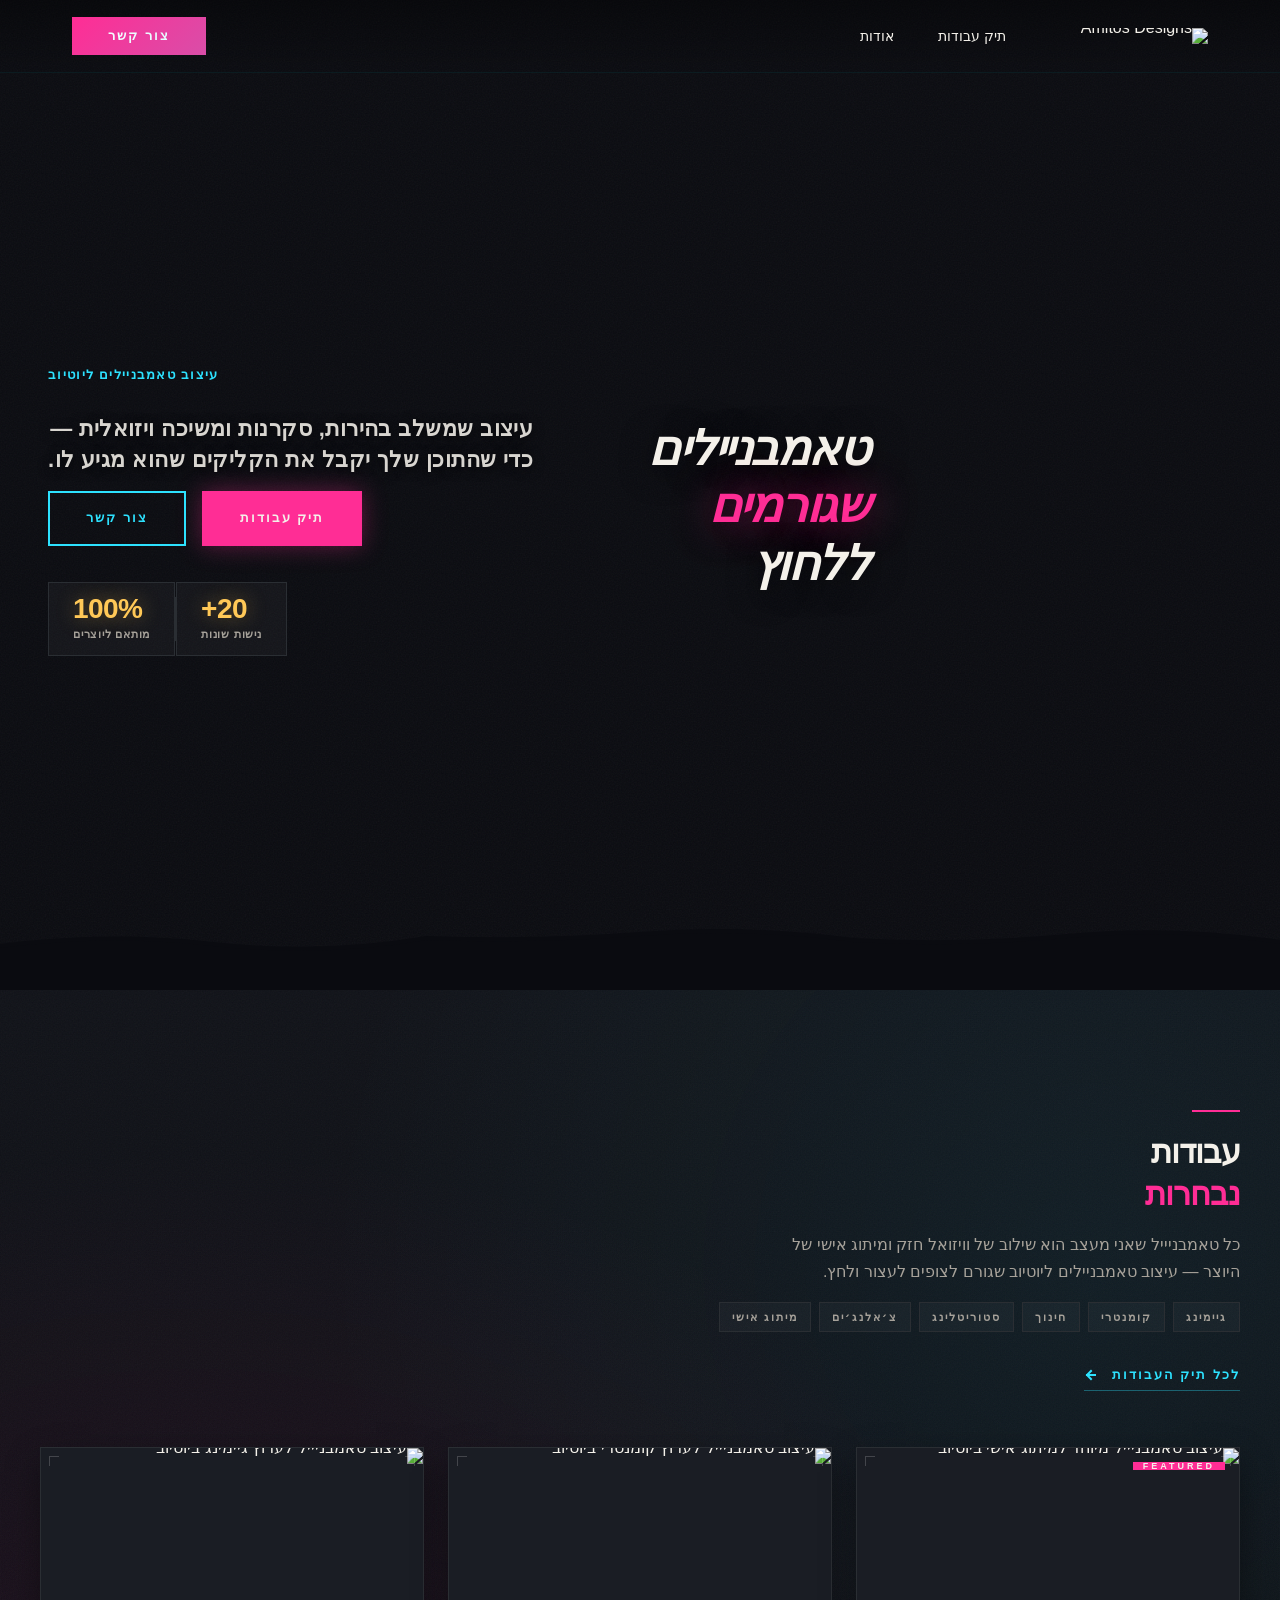
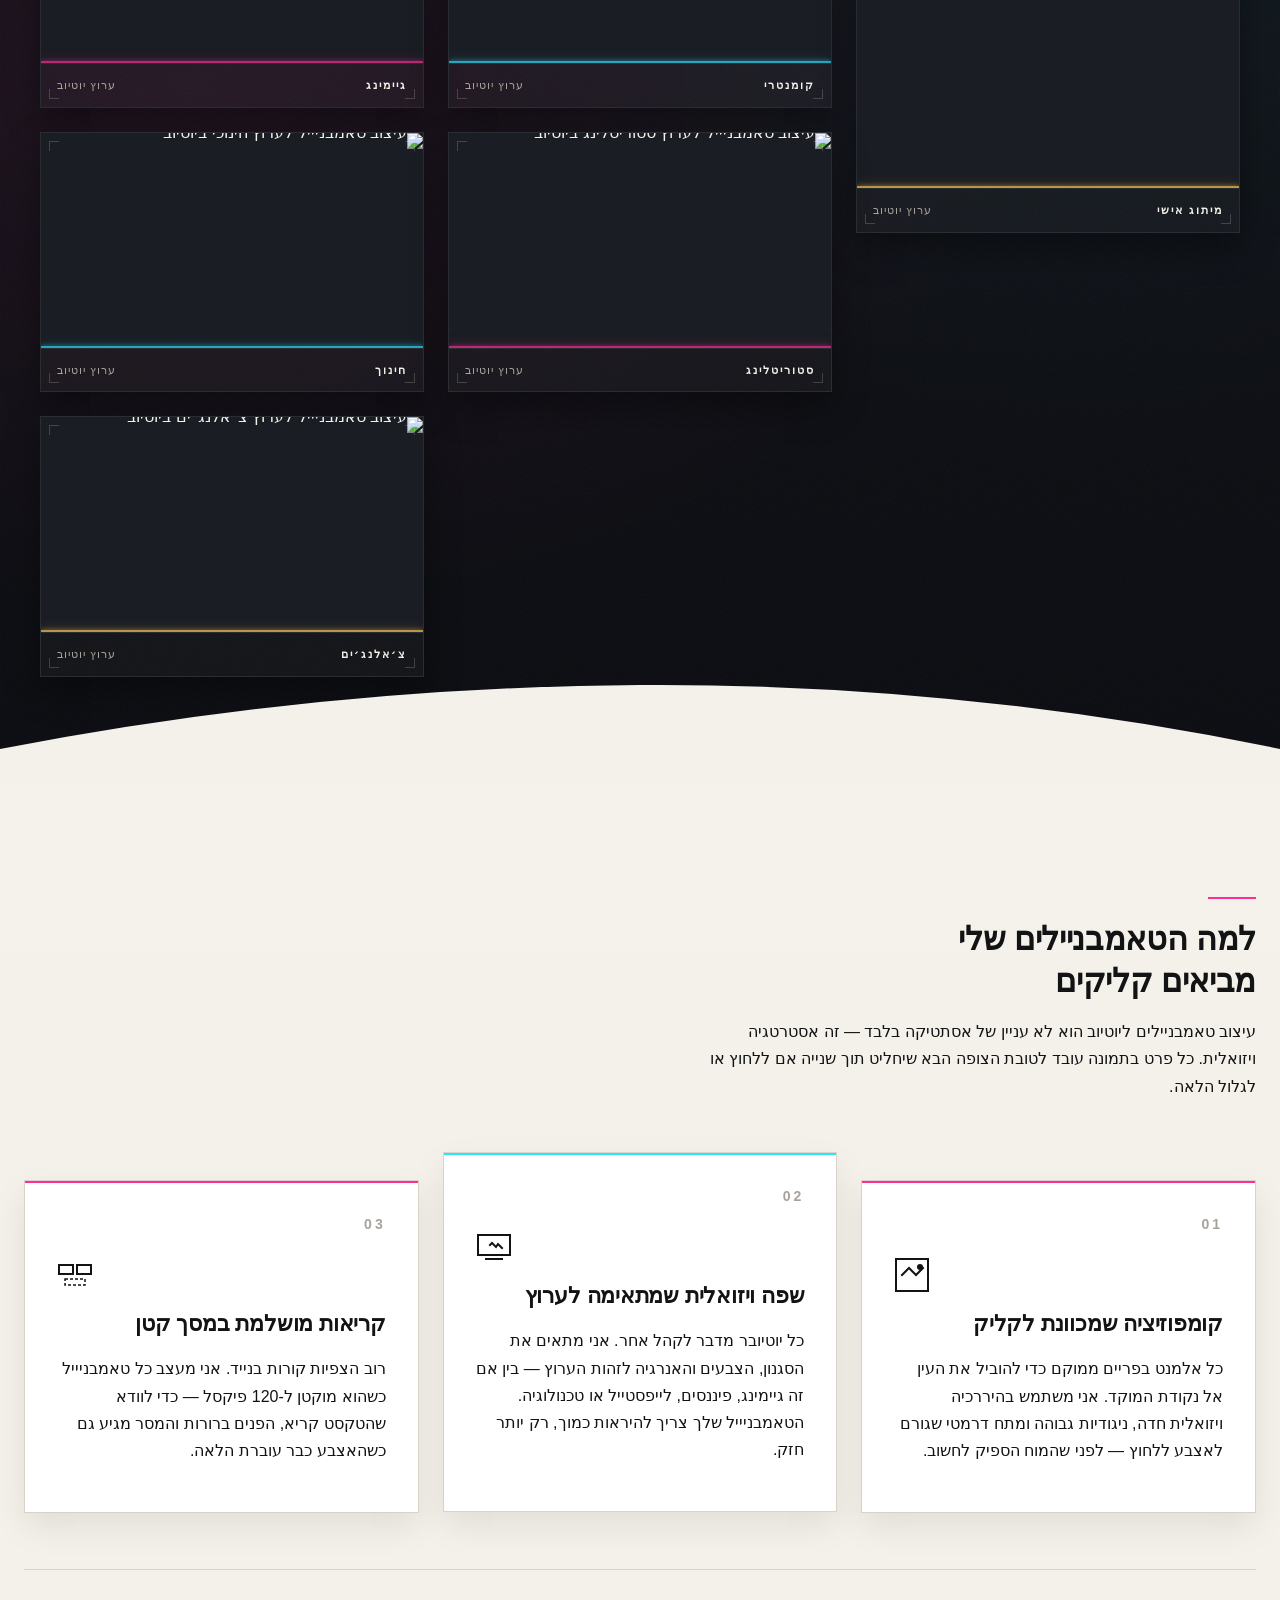
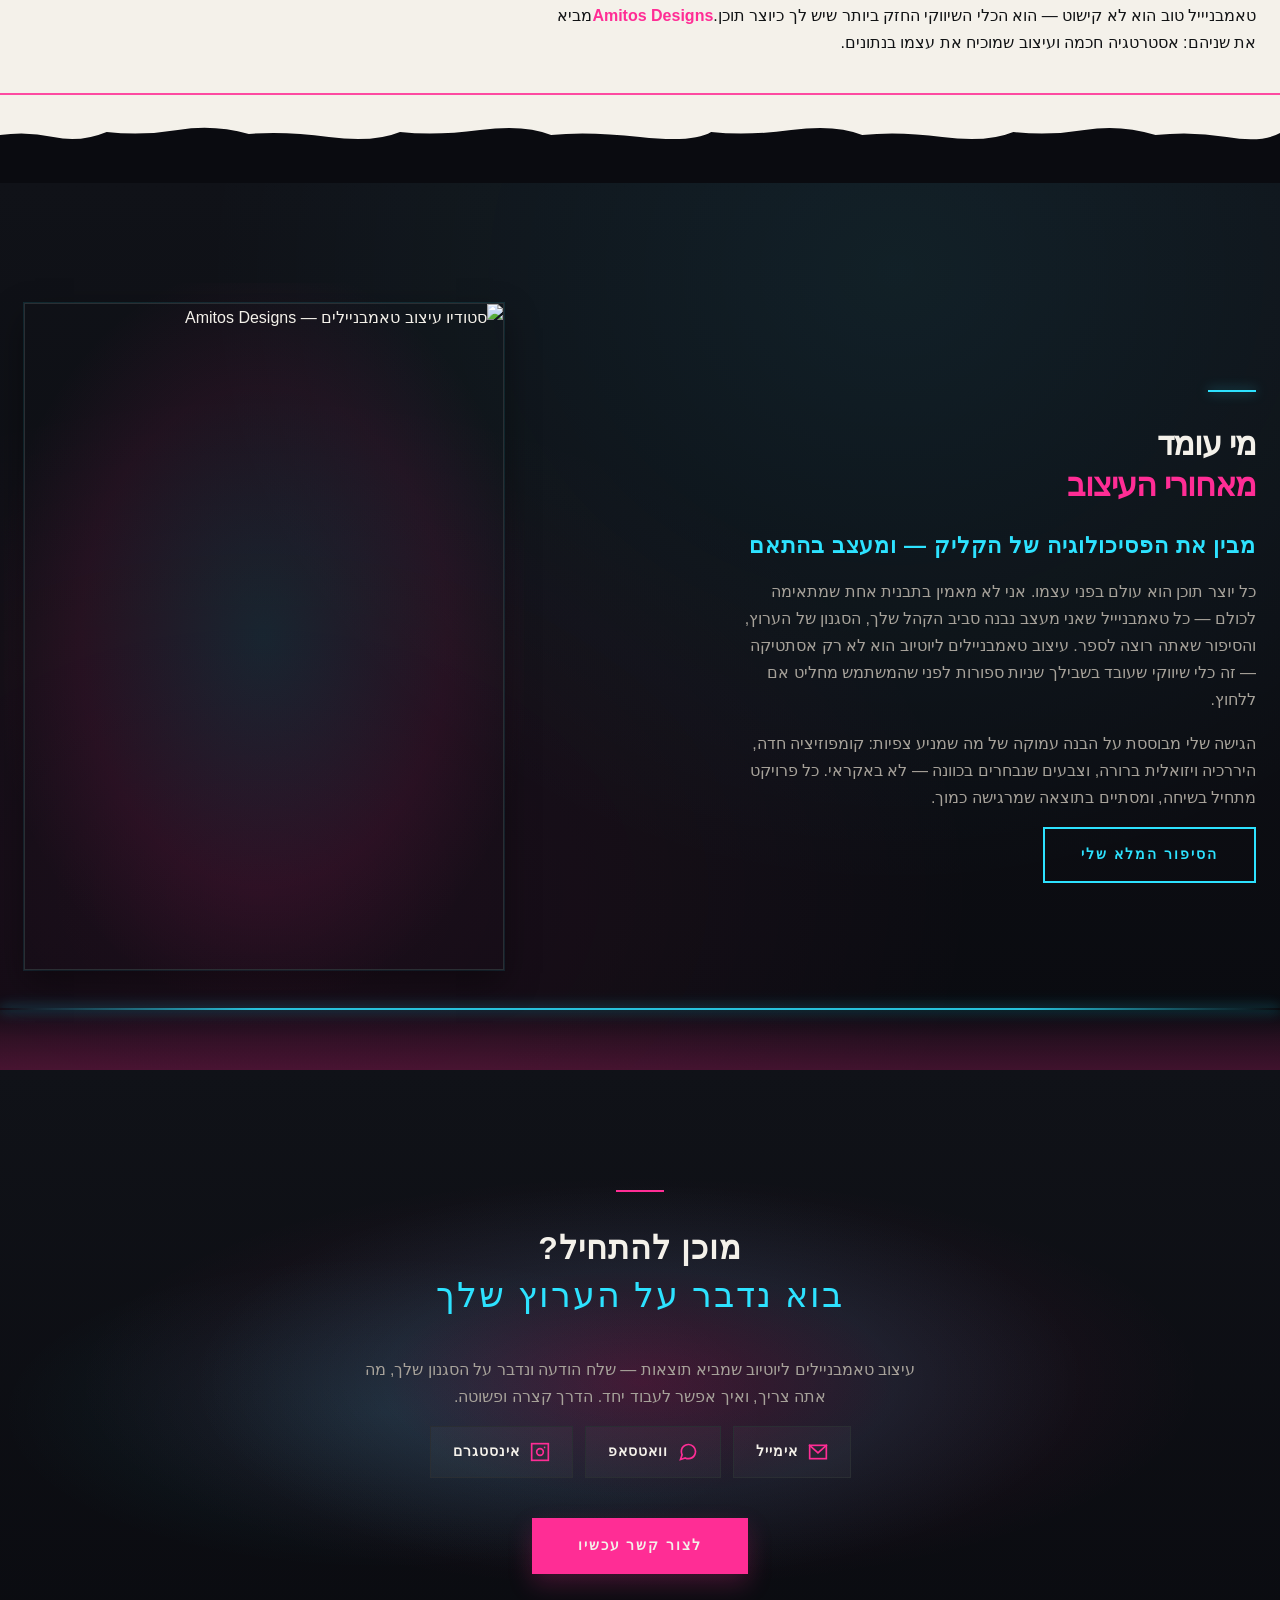
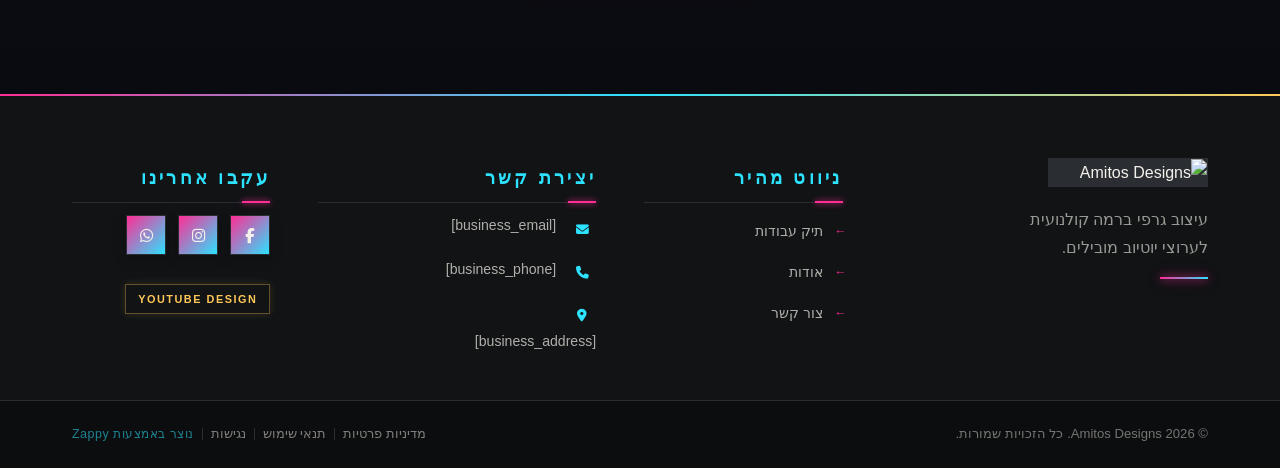
==== commit d52e1791: "Background sync: Progressive GitHub Sync" ====
--- a/public/index.html
+++ b/public/index.html
@@ -1 +1 @@
-<!doctype html><html dir="rtl" lang="he"><head><meta charset="UTF-8"><meta content="width=device-width,initial-scale=1" name="viewport"><meta content="index, follow" name="robots"><title>טאמבניילים שגורמים ללחוץ — Amitos Designs</title><meta content="רוצה שהסרטונים שלך יקבלו יותר צפיות? Amitos Designs מעצבת טאמבניילים ליוטיוב שבולטים בפיד ומביאים קליקים אמיתיים. תתחיל להצמיח את הערוץ שלך היום." name="description"><meta content="עיצוב טאמבניילים ליוטיוב, יוצר טאמבניילים ליוטיוברים ישראלים, Amitos Designs טאמבניילים, עיצוב גרפי לערוץ יוטיוב" name="keywords"><link href="/assets/favicon.ico" rel="icon" type="image/x-icon"><link href="/assets/favicon-16x16.png" rel="icon" type="image/png" sizes="16x16"><link href="/assets/favicon-32x32.png" rel="icon" type="image/png" sizes="32x32"><link href="/assets/favicon-48x48.png" rel="icon" type="image/png" sizes="48x48"><link href="/assets/favicon-192x192.png" rel="icon" type="image/png" sizes="192x192"><link href="/assets/favicon-512x512.png" rel="icon" type="image/png" sizes="512x512"><link href="/assets/apple-touch-icon.png" rel="apple-touch-icon"><script>!function(){"use strict";var t="817d7d5f-3fda-4887-9fea-b8e3d1ba4a41",e="https://api.zappy5.com/api/analytics/track",a=18e5,n=2592e6,o=!0,i=!0,r=!0;var s=function(){var e="zappy_visitor_"+t,a=null;try{if(a=localStorage.getItem(e)){var o=JSON.parse(a),i=Date.now();if(i-o.created<n)return o.lastSeen=i,localStorage.setItem(e,JSON.stringify(o)),o.id}}catch(t){console.warn("Zappy Analytics: LocalStorage not available")}var r="zv_"+Date.now()+"_"+Math.random().toString(36).substr(2,9);try{localStorage.setItem(e,JSON.stringify({id:r,created:Date.now(),lastSeen:Date.now()}))}catch(t){}return r}(),c=function(){var e="zappy_session_"+t,n=null;try{if(n=sessionStorage.getItem(e)){var o=JSON.parse(n),i=Date.now();if(i-o.timestamp<a)return o.timestamp=i,sessionStorage.setItem(e,JSON.stringify(o)),o.id}}catch(t){console.warn("Zappy Analytics: SessionStorage not available")}var r="zs_"+Date.now()+"_"+Math.random().toString(36).substr(2,9);try{sessionStorage.setItem(e,JSON.stringify({id:r,timestamp:Date.now()}))}catch(t){}return r}();function l(a,n){n=n||{};var o={website_id:t,event_type:a,page_path:window.location.pathname,referrer:document.referrer||"direct",visitor_id:s,session_id:c,metadata:n};if(navigator.sendBeacon){var i=new Blob([JSON.stringify(o)],{type:"application/json"});navigator.sendBeacon(e,i)}else fetch(e,{method:"POST",headers:{"Content-Type":"application/json"},body:JSON.stringify(o),keepalive:!0}).catch(function(t){console.warn("Zappy Analytics: Failed to track event",t)})}o&&l("pageview",{title:document.title,url:window.location.href}),i&&document.addEventListener("click",function(t){var e=t.target;if("BUTTON"===e.tagName||e.closest("button")){var a="BUTTON"===e.tagName?e:e.closest("button");l("click",{element:"button",text:a.textContent.trim().substring(0,100),id:a.id||null,class:a.className||null})}else if("A"===e.tagName||e.closest("a")){var n="A"===e.tagName?e:e.closest("a");l("navigation",{element:"link",text:n.textContent.trim().substring(0,100),href:n.href,external:n.hostname!==window.location.hostname})}},!0),r&&document.addEventListener("submit",function(t){var e=t.target;l("form_submit",{form_id:e.id||null,form_name:e.name||null,form_action:e.action||null,form_method:e.method||"GET"})},!0);var d=Date.now();window.addEventListener("beforeunload",function(){l("page_unload",{time_on_page:Math.floor((Date.now()-d)/1e3),page_path:window.location.pathname})}),window.zappyAnalytics={track:l,getVisitorId:function(){return s},getSessionId:function(){return c}}}()</script><meta content="טאמבניילים שגורמים ללחוץ — Amitos Designs" property="og:title"><meta content="רוצה שהסרטונים שלך יקבלו יותר צפיות? Amitos Designs מעצבת טאמבניילים ליוטיוב שבולטים בפיד ומביאים קליקים אמיתיים. תתחיל להצמיח את הערוץ שלך היום." property="og:description"><meta content="website" property="og:type"><meta content="he_IL" property="og:locale"><meta content="summary_large_image" name="twitter:card"><meta content="טאמבניילים שגורמים ללחוץ — Amitos Designs" name="twitter:title"><meta content="רוצה שהסרטונים שלך יקבלו יותר צפיות? Amitos Designs מעצבת טאמבניילים ליוטיוב שבולטים בפיד ומביאים קליקים אמיתיים. תתחיל להצמיח את הערוץ שלך היום." name="twitter:description"><link href="https://cdnjs.cloudflare.com/ajax/libs/font-awesome/6.4.0/css/all.min.css" rel="stylesheet"><link href="/assets/favicon.ico" rel="icon" type="image/x-icon"><link href="/assets/favicon-16x16.png" rel="icon" type="image/png" sizes="16x16"><link href="/assets/favicon-32x32.png" rel="icon" type="image/png" sizes="32x32"><link href="/assets/favicon-48x48.png" rel="icon" type="image/png" sizes="48x48"><link href="/assets/favicon-192x192.png" rel="icon" type="image/png" sizes="192x192"><link href="/assets/favicon-512x512.png" rel="icon" type="image/png" sizes="512x512"><link href="/assets/apple-touch-icon.png" rel="apple-touch-icon"><link href="https://cdn.jsdelivr.net/npm/vanilla-cookieconsent@3/dist/cookieconsent.css" rel="stylesheet"><script src="https://cdn.jsdelivr.net/npm/vanilla-cookieconsent@3/dist/cookieconsent.umd.js"></script><script src="https://cdn.jsdelivr.net/gh/mickidum/acc_toolbar/acctoolbar/acctoolbar.min.js"></script><link href="/styles.css" rel="stylesheet"><style id="zappy-dropdown-submenu-styles">#navMenu li:has(.sub-menu),.nav-menu li:has(.sub-menu),.navbar li:has(.sub-menu),nav li:has(.sub-menu){position:relative}#navMenu .sub-menu,.nav-menu .sub-menu,.navbar .sub-menu,nav .sub-menu{display:block!important;position:absolute!important;top:100%;left:0;min-width:220px;background:#fff;border-radius:8px;box-shadow:0 8px 25px rgba(0,0,0,.15);padding:8px 0;opacity:0;visibility:hidden;transform:translateY(10px);transition:all .3s ease;z-index:1000;list-style:none;pointer-events:none}#navMenu li:hover>.sub-menu,.nav-menu li:hover>.sub-menu,.navbar li:hover>.sub-menu,nav li:hover>.sub-menu{opacity:1!important;visibility:visible!important;transform:translateY(0)!important;pointer-events:auto!important}.sub-menu li{list-style:none;margin:0;padding:0}.sub-menu a{display:block!important;padding:10px 16px!important;color:var(--text-dark,#333)!important;font-weight:500;text-decoration:none;white-space:nowrap;transition:background-color .2s}.sub-menu a:hover{background-color:#f5f5f5}[dir=rtl] .nav-menu .sub-menu,[dir=rtl] .navbar .sub-menu,[dir=rtl] nav .sub-menu,html[lang=ar] .nav-menu .sub-menu,html[lang=ar] .navbar .sub-menu,html[lang=ar] nav .sub-menu,html[lang=he] .nav-menu .sub-menu,html[lang=he] .navbar .sub-menu,html[lang=he] nav .sub-menu{left:auto!important;right:0!important}.sub-menu:empty,.sub-menu:not(:has(li)),.sub-menu:not(:has(li:not(.zappy-hidden-menu-item))){display:none!important;opacity:0!important;visibility:hidden!important;pointer-events:none!important}li:has(.menu-group-title):hover>.sub-menu{opacity:1!important;visibility:visible!important;transform:translateY(0)!important;pointer-events:auto!important}#navMenu>li>.menu-group-title,.nav-menu>li>.menu-group-title{display:inline-block;padding:.5rem 1rem;cursor:default;user-select:none}@media (max-width:768px){#navMenu .sub-menu,.nav-menu .sub-menu,.navbar .sub-menu,nav .sub-menu{position:static!important;transform:none!important;box-shadow:none!important;background:0 0!important;max-height:0;overflow:hidden;opacity:0;visibility:hidden;transition:max-height .3s ease,opacity .3s ease;padding:0!important;border-radius:0!important}.sub-menu.mobile-expanded{max-height:500px!important;opacity:1!important;visibility:visible!important;padding:8px 0 8px 16px!important}[dir=rtl] .sub-menu.mobile-expanded,html[lang=he] .sub-menu.mobile-expanded{padding:8px 16px 8px 0!important}#navMenu li:hover>.sub-menu,.nav-menu li:hover>.sub-menu,.navbar li:hover>.sub-menu,nav li:hover>.sub-menu{opacity:0;visibility:hidden;pointer-events:none}#navMenu li>.sub-menu.mobile-expanded,.nav-menu li>.sub-menu.mobile-expanded,.navbar li>.sub-menu.mobile-expanded,nav li>.sub-menu.mobile-expanded{opacity:1!important;visibility:visible!important;pointer-events:auto!important}#navMenu li:has(.sub-menu),.nav-menu li:has(.sub-menu),.navbar li:has(.sub-menu),nav li:has(.sub-menu){display:flex!important;flex-wrap:wrap!important;align-items:center!important;position:relative!important;min-height:44px!important}#navMenu li:has(.sub-menu)>a,.nav-menu li:has(.sub-menu)>a,.navbar li:has(.sub-menu)>a,nav li:has(.sub-menu)>a{flex:1!important;min-width:0!important}#navMenu li:has(.sub-menu)>.menu-group-title,.nav-menu li:has(.sub-menu)>.menu-group-title,.navbar li:has(.sub-menu)>.menu-group-title,nav li:has(.sub-menu)>.menu-group-title{flex:1!important;min-width:0!important;padding:0!important;line-height:inherit!important}#navMenu li:has(.sub-menu)>.sub-menu,.nav-menu li:has(.sub-menu)>.sub-menu,.navbar li:has(.sub-menu)>.sub-menu,nav li:has(.sub-menu)>.sub-menu{flex-basis:100%!important;width:100%!important}#navMenu li:has(.sub-menu)>a [class*=arrow],#navMenu li:has(.sub-menu)>a [class*=chevron],.nav-menu li:has(.sub-menu)>a .fa-angle-down,.nav-menu li:has(.sub-menu)>a .fa-chevron-down,.nav-menu li:has(.sub-menu)>a [class*=arrow],.nav-menu li:has(.sub-menu)>a [class*=chevron],nav li:has(.sub-menu)>a [class*=arrow],nav li:has(.sub-menu)>a [class*=chevron]{display:none!important;visibility:hidden!important}.mobile-submenu-toggle{display:flex!important;align-items:center!important;justify-content:center!important;width:44px!important;height:auto!important;background:0 0!important;border:none!important;cursor:pointer!important;color:var(--text-light)!important;position:static!important;flex-shrink:0!important;align-self:stretch!important;z-index:2!important;padding:0!important;margin:0!important}.mobile-submenu-toggle::after{content:''!important;width:0!important;height:0!important;border-left:6px solid transparent!important;border-right:6px solid transparent!important;border-top:7px solid currentColor!important;transition:transform .3s ease!important}.mobile-submenu-toggle.expanded::after{transform:rotate(180deg)!important}.sub-menu a{padding:10px 0!important;display:block!important;color:var(--text-light)!important}.navbar .sub-menu li a,.zappy-products-dropdown .sub-menu a,nav.navbar .sub-menu li a{color:var(--text-light)!important}}@media (min-width:769px){.mobile-submenu-toggle{display:none!important}}</style><style id="mobile-lang-menu-deployed-css">@media (max-width:768px){.lang-switcher,.nav-container .lang-switcher,.nav-cta-container .lang-switcher,.nav-ecommerce-icons .lang-switcher,.nav-icons-left .lang-switcher,.navbar .lang-switcher,.navbar .nav-cta-container .lang-switcher{display:none!important}.mobile-lang-menu{width:100%;border-top:1px solid rgba(128,128,128,.2);padding:8px 0 0 0;margin-top:8px}.mobile-lang-toggle{display:flex!important;align-items:center;justify-content:space-between;width:100%;padding:12px 16px;background:0 0;border:none;cursor:pointer;font-size:15px;color:inherit;font-family:inherit}.mobile-lang-toggle::after{content:'';display:inline-block;width:8px;height:8px;border-right:2px solid currentColor;border-bottom:2px solid currentColor;transform:rotate(45deg);transition:transform .3s ease;margin-left:8px}.mobile-lang-toggle.expanded::after{transform:rotate(-135deg)}.mobile-lang-options{max-height:0;overflow:hidden;transition:max-height .3s ease}.mobile-lang-options.expanded{max-height:300px}.mobile-lang-option{display:flex!important;align-items:center;gap:10px;padding:10px 24px;text-decoration:none;color:inherit;font-size:14px;font-family:inherit}.mobile-lang-option:hover{background:rgba(128,128,128,.1)}.mobile-lang-option.active{font-weight:600;opacity:.7;pointer-events:none}.mobile-lang-option img{width:20px;height:20px;border-radius:50%}}@media (min-width:769px){.mobile-lang-menu{display:none!important}}</style><style id="zappy-widget-visibility">#mic-access-tool-box,#mic-access-tool-general-button,#mic-init-access-tool #mic-access-tool-box,#mic-init-access-tool #mic-access-tool-general-button,#mic-init-access-tool .mic-access-tool-general-button,._access-icon,._access-menu,.mic-access-tool-box,.mic-access-tool-general-button,div[id*=mic-access-tool-box]{display:none!important;visibility:hidden!important;opacity:0!important;pointer-events:none!important}</style></head><body><nav class="navbar" dir="rtl"><button aria-label="Menu" class="mobile-toggle" id="mobileToggle"><svg viewbox="0 0 24 24" fill="none" height="24" width="24" class="hamburger-icon"><path d="M3 12h18M3 6h18M3 18h18" stroke="currentColor" stroke-linecap="round" stroke-width="2"></path></svg><svg viewbox="0 0 24 24" fill="none" height="24" width="24" class="close-icon" style="display:none"><path d="M18 6L6 18M6 6l12 12" stroke="currentColor" stroke-linecap="round" stroke-width="2"></path></svg></button><button aria-label="Call" class="phone-header-btn" data-phone=""><svg viewbox="0 0 24 24" fill="currentColor" height="20" width="20"><path d="M22 16.92v3a2 2 0 0 1-2.18 2 19.79 19.79 0 0 1-8.63-3.07 19.5 19.5 0 0 1-6-6 19.79 19.79 0 0 1-3.07-8.67A2 2 0 0 1 4.11 2h3a2 2 0 0 1 2 1.72 12.84 12.84 0 0 0 .7 2.81 2 2 0 0 1-.45 2.11L8.09 9.91a16 16 0 0 0 6 6l1.27-1.27a2 2 0 0 1 2.11-.45 12.84 12.84 0 0 0 2.81.7A2 2 0 0 1 22 16.92z"></path></svg></button><div class="nav-container"><div class="nav-right-group"><div class="nav-brand"><a href="/" class="logo-link"><img alt="Amitos Designs" src="/assets/amitos-designs-logo.webp" class="logo"></a></div><ul class="nav-menu" id="navMenu"><li><a href="/portfolio">תיק עבודות</a></li><li><a href="/about">אודות</a></li></ul></div><div class="nav-cta-container"><a href="/contact" class="nav-cta-btn">צור קשר</a></div></div></nav><script>window.addEventListener("load",function(){const e=document.querySelector(".navbar, nav, header");if(!e)return void console.log("[Navbar] Navbar element not found");let t=document.getElementById("mobileToggle")||document.querySelector(".mobile-toggle")||document.querySelector(".hamburger")||document.querySelector(".hamburger-menu")||document.querySelector(".menu-toggle")||document.querySelector(".burger-menu")||document.querySelector('[aria-label="Menu"]')||document.querySelector('[aria-label="תפריט"]');const o=document.querySelector(".phone-header-btn"),n=window.getComputedStyle(e);let r=n.backgroundColor;if(console.log("[Navbar] Initial navbar background:",r),"transparent"===r||"rgba(0, 0, 0, 0)"===r||r.startsWith("rgba")&&r.includes(", 0)")){const e=n.backgroundImage;if(e&&"none"!==e)console.log("[Navbar] Navbar has background image/gradient, using dark text"),r="rgb(240, 240, 240)";else{const e=window.getComputedStyle(document.body).backgroundColor;console.log("[Navbar] Navbar transparent, using body background:",e),r=e}}const i=r.match(/\d+/g);if(i&&i.length>=3){const e=(.299*parseInt(i[0])+.587*parseInt(i[1])+.114*parseInt(i[2]))/255;console.log("[Navbar] Mobile button colors preserved from Claude CSS (luminance:",e.toFixed(2)+")");const n=document.createElement("style");n.id="zappy-mobile-nav-fix";document.documentElement.lang;document.documentElement.dir,n.textContent='\n        /* Hide mobile buttons on desktop, show only on mobile */\n        @media (min-width: 769px) {\n          .mobile-toggle,\n          .phone-header-btn {\n            display: none !important;\n          }\n        }\n        \n        /* Show and position mobile buttons correctly on mobile */\n        @media (max-width: 768px) {\n          .mobile-toggle,\n          .phone-header-btn {\n            position: absolute !important;\n            top: 50% !important;\n            transform: translateY(-50%) !important;\n            z-index: 1001 !important;\n            display: flex !important;\n            align-items: center !important;\n            justify-content: center !important;\n            width: 36px !important;\n            height: 36px !important;\n            border-radius: 50% !important;\n            border: none !important;\n            cursor: pointer !important;\n            padding: 6px !important;\n            background: none !important;\n            color: var(--nav-text, var(--text-light)) !important;\n          }\n          \n          /* LTR positioning (default): hamburger LEFT, phone RIGHT */\n          html:not([dir="rtl"]):not([lang="he"]):not([lang="ar"]) .mobile-toggle,\n          html[dir="ltr"] .mobile-toggle {\n            left: 12px !important;\n            right: auto !important;\n          }\n          html:not([dir="rtl"]):not([lang="he"]):not([lang="ar"]) .phone-header-btn,\n          html[dir="ltr"] .phone-header-btn {\n            right: 12px !important;\n            left: auto !important;\n          }\n          \n          /* RTL positioning: hamburger RIGHT, phone LEFT */\n          html[dir="rtl"] .mobile-toggle,\n          html[lang="he"] .mobile-toggle,\n          html[lang="ar"] .mobile-toggle {\n            right: 12px !important;\n            left: auto !important;\n          }\n          html[dir="rtl"] .phone-header-btn,\n          html[lang="he"] .phone-header-btn,\n          html[lang="ar"] .phone-header-btn {\n            left: 12px !important;\n            right: auto !important;\n          }\n          \n          /* CRITICAL: Ensure nav-container has min-height on mobile */\n          /* All children are positioned absolutely/fixed on mobile, so height:auto collapses to 0 */\n          .nav-container {\n            min-height: 70px !important;\n            position: relative !important;\n          }\n          \n          /* Ensure SVG icons are properly sized and inherit color */\n          .mobile-toggle svg,\n          .phone-header-btn svg {\n            width: 24px !important;\n            height: 24px !important;\n            /* Don\'t force display - let JavaScript control hamburger/close toggle */\n          }\n          \n          /* Reset nav-cta-container on mobile - remove desktop box-shadow/padding */\n          /* that creates a visible ghost box when CTA button is hidden */\n          .nav-cta-container {\n            box-shadow: none !important;\n            padding: 0 !important;\n          }\n          \n          /* Hide nav-cta-container entirely on mobile when there\'s no lang-switcher */\n          /* (only the CTA button is inside, and it\'s hidden on mobile) */\n          .nav-cta-container:not(:has(.lang-switcher)) {\n            display: none !important;\n          }\n          \n          /* CRITICAL: Prevent hero image fade gradient from bleeding over headline text */\n          /* The .image-fade-gradient has bottom: -30px (extends below parent) */\n          /* On mobile stacked layout, this overlaps the h1 text below the image */\n          .hero-image-column {\n            overflow: hidden !important;\n          }\n          .image-fade-gradient {\n            bottom: 0 !important;\n          }\n          \n          /* Hide desktop language switcher on mobile - hamburger menu handles it */\n          /* High specificity to override stored CSS */\n          .lang-switcher,\n          .nav-cta-container .lang-switcher,\n          .nav-container .lang-switcher,\n          .navbar .lang-switcher,\n          .navbar .nav-cta-container .lang-switcher {\n            display: none !important;\n          }\n        }\n      ';const r=document.getElementById("zappy-mobile-nav-fix");r&&r.remove(),document.head.appendChild(n),console.log("[Navbar] Critical CSS injected for mobile nav positioning");const l=window.innerWidth<=768;if(t){const e=t.querySelector(".hamburger-icon"),o=t.querySelector(".close-icon");e&&(e.style.setProperty("width","24px","important"),e.style.setProperty("height","24px","important"),e.style.setProperty("display","block","important")),o&&(o.style.setProperty("width","24px","important"),o.style.setProperty("height","24px","important"),o.style.setProperty("display","none","important")),l?(t.style.setProperty("position","absolute","important"),t.style.setProperty("top","50%","important"),t.style.setProperty("transform","translateY(-50%)","important"),t.style.setProperty("z-index","1001","important"),t.style.removeProperty("left"),t.style.removeProperty("right"),console.log("[Navbar] Mobile toggle positioning applied (mobile viewport)")):(t.style.removeProperty("position"),t.style.removeProperty("top"),t.style.removeProperty("transform"),t.style.removeProperty("z-index"),t.style.removeProperty("left"),t.style.removeProperty("right"),console.log("[Navbar] Desktop viewport - cleared mobile toggle inline positioning"))}if(o){const e=o.querySelector("svg");e&&(e.style.width="24px",e.style.height="24px",e.setAttribute("width","24"),e.setAttribute("height","24")),l?(o.style.setProperty("position","absolute","important"),o.style.setProperty("top","50%","important"),o.style.setProperty("transform","translateY(-50%)","important"),o.style.setProperty("z-index","1001","important"),o.style.removeProperty("left"),o.style.removeProperty("right"),console.log("[Navbar] Phone button positioning applied (mobile viewport)")):(o.style.removeProperty("position"),o.style.removeProperty("top"),o.style.removeProperty("transform"),o.style.removeProperty("z-index"),o.style.removeProperty("left"),o.style.removeProperty("right"),console.log("[Navbar] Desktop viewport - cleared phone button inline positioning"))}}else console.log("[Navbar] Could not parse background color:",r);t=document.getElementById("mobileToggle")||document.querySelector(".mobile-toggle")||document.querySelector(".hamburger")||document.querySelector(".hamburger-menu")||document.querySelector(".menu-toggle")||document.querySelector(".burger-menu")||document.querySelector('[aria-label="Menu"]')||document.querySelector('[aria-label="תפריט"]');const l=document.getElementById("navMenu")||document.querySelector(".nav-menu")||document.querySelector(".nav-links")||document.querySelector("nav ul:not(.submenu)");if(!t||!l)return void console.log("[Navbar] Mobile toggle or menu not found:",{toggle:!!t,menu:!!l});l.id||(l.id="navMenu"),console.log("[Navbar] Initializing mobile menu...");const a=t.cloneNode(!0);t.parentNode.replaceChild(a,t),a.addEventListener("click",function(e){e.preventDefault(),e.stopPropagation();const t=this.querySelector(".hamburger-icon"),o=this.querySelector(".close-icon");l.classList.contains("active")?(l.classList.remove("active"),t&&t.style.setProperty("display","block","important"),o&&o.style.setProperty("display","none","important"),document.body.style.overflow="",console.log("[Navbar] Menu closed")):(l.classList.add("active"),t&&t.style.setProperty("display","none","important"),o&&o.style.setProperty("display","block","important"),document.body.style.overflow="hidden",console.log("[Navbar] Menu opened"))}),l.querySelectorAll("a").forEach(function(e){e.addEventListener("click",function(){if("#"===this.getAttribute("href"))return;const e=a.querySelector(".hamburger-icon"),t=a.querySelector(".close-icon");l.classList.remove("active"),e&&e.style.setProperty("display","block","important"),t&&t.style.setProperty("display","none","important"),document.body.style.overflow="",console.log("[Navbar] Menu closed (link clicked)")})});var s=l.querySelectorAll(".dropdown-toggle");s.forEach(function(e){e.addEventListener("click",function(e){e.preventDefault(),e.stopPropagation();var t=this.closest(".nav-dropdown");t&&(t.parentNode.querySelectorAll(".nav-dropdown.open").forEach(function(e){e!==t&&e.classList.remove("open")}),t.classList.toggle("open"),console.log("[Navbar] Dropdown toggled:",t.classList.contains("open")?"open":"closed"))})}),document.addEventListener("click",function(e){e.target.closest(".nav-dropdown")||document.querySelectorAll(".nav-dropdown.open").forEach(function(e){e.classList.remove("open")})}),console.log("[Navbar] Dropdown handlers initialized for "+s.length+" dropdowns"),o&&o.addEventListener("click",function(){const e=document.querySelectorAll('a[href^="tel:"]'),t=e.length>0?e[0].getAttribute("href").replace("tel:",""):"[business_phone]";window.location.href="tel:"+t,console.log("[Navbar] Phone button clicked")}),console.log("[Navbar] Mobile menu initialized successfully");const p=function(){const e=document.querySelector(".whatsapp-float");e&&(window.innerWidth>=769?(e.style.setProperty("display","none","important"),e.style.setProperty("visibility","hidden","important"),e.style.setProperty("opacity","0","important"),e.style.setProperty("pointer-events","none","important"),console.log("[WhatsApp] Button hidden on desktop")):(e.style.removeProperty("display"),e.style.removeProperty("visibility"),e.style.removeProperty("opacity"),e.style.removeProperty("pointer-events"),console.log("[WhatsApp] Button visible on mobile")))};let c;p(),window.addEventListener("resize",function(){clearTimeout(c),c=setTimeout(p,100)})})</script><main><section class="index-hero-section" data-layout-spec="בית-hero" dir="rtl" data-hero-type="fullscreen-scrim" data-zappy-bg-color="#FF2D95" data-zappy-bg-image="assets/business-general-hero-upload-1774262847830.webp" data-zappy-bg-overlay-color="#0a0b10" data-zappy-bg-overlay-opacity="0" data-zappy-bg-type="image" data-zappy-bg-video-type="" data-zappy-bg-video-url="" id="zappy-section-0" style="--zappy-bg-overlay:rgba(10, 11, 16, 0.75);--zappy-bg-image:url(&quot;assets/business-general-hero-upload-1774262847830.webp&quot;);background-image:linear-gradient(rgba(10, 11, 16, 0.75), rgba(10, 11, 16, 0.75)), url(&quot;assets/business-general-hero-upload-1774262847830.webp&quot;);background-size:cover;background-position:center center;background-repeat:no-repeat;position:relative;overflow:hidden;--zappy-bg-color:#FF2D95"><div class="index-hero-bg" style="display:none" data-zappy-original-bg="hidden"><img alt="סטודיו עיצוב טאמבניילים ליוטיוב - Amitos Designs" src="/assets/site-index-hero-image-1.webp" data-context="Dark cinematic photography of a professional YouTube thumbnail designer studio: deep black environment with dramatic neon magenta and cyan edge lighting, a large monitor displaying a bold eye-catching YouTube thumbnail composition, scattered design elements, film grain texture, moody atmospheric lighting reminiscent of a high-end creative agency or film production set" data-placeholder="index-hero-image-1" height="900" width="1440" class="zappy-editable-image" data-element-id="img-1774262696701-fnl4quknr" data-element-type="image" data-hero-background="true" data-hero-bg="true" data-resize-handler-attached="true"></div><div class="index-hero-scrim" aria-hidden="true" data-zappy-gradient-scrim="true" data-zappy-scrim-orig-opacity="0.230769" style="opacity:0"></div><div class="index-hero-grain" aria-hidden="true"></div><h1 class="index-hero-h1" data-element-id="move-1774267704754-l9w4jrj1">טאמבניילים<br><span class="index-hero-h1-accent">שגורמים</span><br>ללחוץ</h1><div class="index-hero-container"><div class="index-hero-content"><div class="index-hero-label">עיצוב טאמבניילים ליוטיוב</div><h3 class="index-hero-subtitle">עיצוב שמשלב בהירות, סקרנות ומשיכה ויזואלית —<br class="index-hero-br">כדי שהתוכן שלך יקבל את הקליקים שהוא מגיע לו.</h3><div class="index-hero-ctas"><a href="#portfolio" class="index-hero-btn-primary" data-element-id="btn-1774262696697-nne54hj3k" data-element-type="button" data-native-element="true">תיק עבודות</a><a href="#contact" class="index-hero-btn-secondary" data-element-id="btn-1774262696697-8gtpgutt1" data-element-type="button" data-native-element="true">צור קשר</a></div><div class="index-hero-kpis"><div class="index-hero-kpi"><span class="index-hero-kpi-value">20+</span><span class="index-hero-kpi-label">נישות שונות</span></div><div class="index-hero-kpi-divider" aria-hidden="true"></div><div class="index-hero-kpi"><span class="index-hero-kpi-value">100%</span><span class="index-hero-kpi-label">מותאם ליוצרים</span></div></div></div></div><div class="index-hero-divider-wrapper"><svg viewbox="0 0 1440 90" aria-hidden="true" xmlns="http://www.w3.org/2000/svg" data-no-icon-edit="true" preserveaspectratio="none"><path d="M0,90 L0,44 Q120,30 240,42 T480,36 Q600,40 720,32 T960,38 Q1080,44 1200,34 T1440,40 L1440,90 Z" fill="#0A0B10"></path><path d="M0,90 L0,48 Q120,34 240,46 T480,40 Q600,44 720,36 T960,42 Q1080,48 1200,38 T1440,44 L1440,90 Z" fill="#0A0B10"></path></svg></div></section><section class="index-portfolio-section" data-layout-spec="בית-portfolio" dir="rtl"><div class="portfolio-grain" aria-hidden="true"></div><div class="portfolio-container"><div class="portfolio-intro-row"><div class="portfolio-intro-block"><div class="portfolio-accent-line" aria-hidden="true"></div><h2 class="portfolio-heading">עבודות<br><span class="portfolio-heading-highlight">נבחרות</span></h2><p class="portfolio-intro-text">כל טאמבניייל שאני מעצב הוא שילוב של וויזואל חזק ומיתוג אישי של היוצר — עיצוב טאמבניילים ליוטיוב שגורם לצופים לעצור ולחץ.</p><div class="portfolio-niche-labels"><span class="niche-label">גיימינג</span><span class="niche-label">קומנטרי</span><span class="niche-label">חינוך</span><span class="niche-label">סטוריטלינג</span><span class="niche-label">צ׳אלנג׳ים</span><span class="niche-label">מיתוג אישי</span></div><a href="portfolio.html" class="portfolio-cta-link"><span>לכל תיק העבודות</span><svg viewbox="0 0 18 18" aria-hidden="true" data-element-type="icon" data-icon-type="svg" fill="none" height="18" width="18" xmlns="http://www.w3.org/2000/svg"><path d="M11 9H3M7 5L3 9L7 13" stroke="currentColor" stroke-linecap="square" stroke-width="2"></path></svg></a></div></div><div class="portfolio-grid"><article class="portfolio-card portfolio-card--sm"><div class="card-crop-marks" aria-hidden="true"><span></span><span></span><span></span><span></span></div><div class="card-frame"><img alt="עיצוב טאמבניייל לערוץ גיימינג ביוטיוב" src="/assets/site-index-portfolio-image-1.webp" data-context="YouTube thumbnail design for a gaming channel — dramatic neon-lit gamer in dark arena, explosive particle effects, bold Hebrew title text overlaid, high contrast cinematic composition, deep blacks and electric blues" data-placeholder="index-portfolio-image-1" height="338" width="600"><div class="card-neon-edge card-neon-edge--primary" aria-hidden="true"></div></div><div class="card-meta"><span class="card-category">גיימינג</span><span class="card-client">ערוץ יוטיוב</span></div></article><article class="portfolio-card portfolio-card--sm"><div class="card-crop-marks" aria-hidden="true"><span></span><span></span><span></span><span></span></div><div class="card-frame"><img alt="עיצוב טאמבניייל לערוץ קומנטרי ביוטיוב" src="/assets/site-index-portfolio-image-2.webp" data-context="YouTube thumbnail for a commentary/opinion channel — expressive face reaction with shocked expression, bold Hebrew text, high contrast split background in dark red and black, cinematic editorial style" data-placeholder="index-portfolio-image-2" height="338" width="600"><div class="card-neon-edge card-neon-edge--secondary" aria-hidden="true"></div></div><div class="card-meta"><span class="card-category">קומנטרי</span><span class="card-client">ערוץ יוטיוב</span></div></article><article class="portfolio-card portfolio-card--featured"><div class="card-crop-marks" aria-hidden="true"><span></span><span></span><span></span><span></span></div><div class="card-frame card-frame--featured"><img alt="עיצוב טאמבניייל מיוחד למיתוג אישי ביוטיוב" src="/assets/site-index-portfolio-image-3.webp" data-context="Featured YouTube thumbnail design — personal brand channel, confident creator standing against dramatic dark background with neon magenta and cyan gradient lighting, oversized bold Hebrew typography, premium cinematic look, high contrast editorial composition" data-placeholder="index-portfolio-image-3" height="600" width="600"><div class="card-neon-edge card-neon-edge--accent" aria-hidden="true"></div><div class="featured-badge">FEATURED</div></div><div class="card-meta"><span class="card-category">מיתוג אישי</span><span class="card-client">ערוץ יוטיוב</span></div></article><article class="portfolio-card portfolio-card--sm"><div class="card-crop-marks" aria-hidden="true"><span></span><span></span><span></span><span></span></div><div class="card-frame"><img alt="עיצוב טאמבניייל לערוץ חינוכי ביוטיוב" src="/assets/site-index-portfolio-image-4.webp" data-context="YouTube thumbnail for an educational channel — clean but dramatic layout with bold Hebrew title, glowing icons or data visualization elements, dark background with bright accent colors, informative and eye-catching" data-placeholder="index-portfolio-image-4" height="338" width="600"><div class="card-neon-edge card-neon-edge--secondary" aria-hidden="true"></div></div><div class="card-meta"><span class="card-category">חינוך</span><span class="card-client">ערוץ יוטיוב</span></div></article><article class="portfolio-card portfolio-card--sm"><div class="card-crop-marks" aria-hidden="true"><span></span><span></span><span></span><span></span></div><div class="card-frame"><img alt="עיצוב טאמבניייל לערוץ סטוריטלינג ביוטיוב" src="/assets/site-index-portfolio-image-5.webp" data-context="YouTube thumbnail for a storytelling/narrative channel — cinematic scene composition, moody atmospheric lighting, dark tones with warm highlights, Hebrew text integrated into the visual narrative, mysterious and compelling" data-placeholder="index-portfolio-image-5" height="338" width="600"><div class="card-neon-edge card-neon-edge--primary" aria-hidden="true"></div></div><div class="card-meta"><span class="card-category">סטוריטלינג</span><span class="card-client">ערוץ יוטיוב</span></div></article><article class="portfolio-card portfolio-card--sm"><div class="card-crop-marks" aria-hidden="true"><span></span><span></span><span></span><span></span></div><div class="card-frame"><img alt="עיצוב טאמבניייל לערוץ צ׳אלנג׳ים ביוטיוב" src="/assets/site-index-portfolio-image-6.webp" data-context="YouTube thumbnail for a challenge content channel — energetic composition with multiple expressive faces, bold bright colors against dark background, large Hebrew challenge text, dynamic and attention-grabbing layout" data-placeholder="index-portfolio-image-6" height="338" width="600"><div class="card-neon-edge card-neon-edge--accent" aria-hidden="true"></div></div><div class="card-meta"><span class="card-category">צ׳אלנג׳ים</span><span class="card-client">ערוץ יוטיוב</span></div></article></div></div><div class="portfolio-divider-wrapper" aria-hidden="true"><svg viewbox="0 0 1280 100" aria-hidden="true" xmlns="http://www.w3.org/2000/svg" data-no-icon-edit="true" preserveaspectratio="none"><path d="M0,100 L0,72 Q320,10 640,8 Q960,6 1280,72 L1280,100 Z" fill="var(--bg-light)"></path></svg></div></section><section class="index-capabilities-section" data-layout-spec="בית-capabilities" dir="rtl"><div class="index-capabilities-container"><div class="index-capabilities-header"><div class="index-capabilities-header-content"><div class="index-capabilities-accent-rule"></div><h2 class="index-capabilities-title">למה הטאמבניילים שלי<br>מביאים קליקים</h2><p class="index-capabilities-intro">עיצוב טאמבניילים ליוטיוב הוא לא עניין של אסתטיקה בלבד — זה אסטרטגיה ויזואלית. כל פרט בתמונה עובד לטובת הצופה הבא שיחליט תוך שנייה אם ללחוץ או לגלול הלאה.</p></div></div><div class="index-capabilities-panels"><article class="index-cap-panel index-cap-panel--1"><div class="index-cap-panel-accent index-cap-panel-accent--magenta"></div><div class="index-cap-panel-number">01</div><div class="index-cap-panel-icon"><svg viewbox="0 0 36 36" aria-hidden="true" data-element-type="icon" data-icon-type="svg" fill="none" height="36" width="36" xmlns="http://www.w3.org/2000/svg"><rect height="32" width="32" x="2" y="2" rx="0" stroke="currentColor" stroke-width="2"></rect><path d="M8 18 L15 11 L22 18 L29 11" stroke="currentColor" stroke-linecap="square" stroke-width="2"></path><circle cx="26" cy="10" r="3" fill="currentColor"></circle></svg></div><h3 class="index-cap-panel-title">קומפוזיציה שמכוונת לקליק</h3><p class="index-cap-panel-body">כל אלמנט בפריים ממוקם כדי להוביל את העין אל נקודת המוקד. אני משתמש בהיררכיה ויזואלית חדה, ניגודיות גבוהה ומתח דרמטי שגורם לאצבע ללחוץ — לפני שהמוח הספיק לחשוב.</p></article><article class="index-cap-panel index-cap-panel--2 index-cap-panel--elevated"><div class="index-cap-panel-accent index-cap-panel-accent--cyan"></div><div class="index-cap-panel-number">02</div><div class="index-cap-panel-icon"><svg viewbox="0 0 36 36" aria-hidden="true" data-element-type="icon" data-icon-type="svg" fill="none" height="36" width="36" xmlns="http://www.w3.org/2000/svg"><rect height="20" width="32" x="2" y="6" rx="0" stroke="currentColor" stroke-width="2"></rect><path d="M10 30 L26 30" stroke="currentColor" stroke-linecap="square" stroke-width="2"></path><path d="M14 16 L16 14 L20 18 L22 15 L26 19" stroke="currentColor" stroke-linecap="square" stroke-width="2"></path></svg></div><h3 class="index-cap-panel-title">שפה ויזואלית שמתאימה לערוץ</h3><p class="index-cap-panel-body">כל יוטיובר מדבר לקהל אחר. אני מתאים את הסגנון, הצבעים והאנרגיה לזהות הערוץ — בין אם זה גיימינג, פיננסים, לייפסטייל או טכנולוגיה. הטאמבניייל שלך צריך להיראות כמוך, רק יותר חזק.</p></article><article class="index-cap-panel index-cap-panel--3"><div class="index-cap-panel-accent index-cap-panel-accent--magenta"></div><div class="index-cap-panel-number">03</div><div class="index-cap-panel-icon"><svg viewbox="0 0 36 36" aria-hidden="true" data-element-type="icon" data-icon-type="svg" fill="none" height="36" width="36" xmlns="http://www.w3.org/2000/svg"><rect height="9" width="14" x="2" y="8" rx="0" stroke="currentColor" stroke-width="2"></rect><rect height="9" width="14" x="20" y="8" rx="0" stroke="currentColor" stroke-width="2"></rect><rect height="6" width="20" x="8" y="22" rx="0" stroke="currentColor" stroke-width="1.5" stroke-dasharray="3 2"></rect></svg></div><h3 class="index-cap-panel-title">קריאות מושלמת במסך קטן</h3><p class="index-cap-panel-body">רוב הצפיות קורות בנייד. אני מעצב כל טאמבניייל כשהוא מוקטן ל-120 פיקסל — כדי לוודא שהטקסט קריא, הפנים ברורות והמסר מגיע גם כשהאצבע כבר עוברת הלאה.</p></article></div><div class="index-capabilities-conclusion"><p class="index-capabilities-conclusion-text">טאמבניייל טוב הוא לא קישוט — הוא הכלי השיווקי החזק ביותר שיש לך כיוצר תוכן.<strong>Amitos Designs</strong>מביא את שניהם: אסטרטגיה חכמה ועיצוב שמוכיח את עצמו בנתונים.</p></div></div><div class="index-capabilities-divider-wrapper"><div class="index-capabilities-magenta-line"></div><svg viewbox="0 0 1440 90" aria-hidden="true" xmlns="http://www.w3.org/2000/svg" data-no-icon-edit="true" preserveaspectratio="none"><path d="M0,90 L0,42 Q30,38 60,44 T120,39 Q160,43 200,37 T280,41 Q320,38 370,44 T450,39 Q490,43 540,37 T620,42 Q660,38 720,44 T800,39 Q840,43 890,37 T970,42 Q1010,38 1060,44 T1140,39 Q1180,43 1220,37 T1300,42 Q1340,38 1380,44 T1440,40 L1440,90 Z" fill="#0A0B10"></path></svg></div></section><section class="index-story-preview-section" data-layout-spec="בית-story-preview" dir="rtl"><div class="story-preview-container"><div class="story-preview-grid"><div class="story-text-col"><div class="story-accent-line"></div><h2 class="story-heading">מי עומד<br><span class="story-heading-highlight">מאחורי העיצוב</span></h2><h3 class="story-subheading">מבין את הפסיכולוגיה של הקליק — ומעצב בהתאם</h3><p class="story-body">כל יוצר תוכן הוא עולם בפני עצמו. אני לא מאמין בתבנית אחת שמתאימה לכולם — כל טאמבניייל שאני מעצב נבנה סביב הקהל שלך, הסגנון של הערוץ, והסיפור שאתה רוצה לספר. עיצוב טאמבניילים ליוטיוב הוא לא רק אסתטיקה — זה כלי שיווקי שעובד בשבילך שניות ספורות לפני שהמשתמש מחליט אם ללחוץ.</p><p class="story-body">הגישה שלי מבוססת על הבנה עמוקה של מה שמניע צפיות: קומפוזיציה חדה, היררכיה ויזואלית ברורה, וצבעים שנבחרים בכוונה — לא באקראי. כל פרויקט מתחיל בשיחה, ומסתיים בתוצאה שמרגישה כמוך.</p><a href="about.html" class="story-cta-btn">הסיפור המלא שלי</a></div><div class="story-image-col"><div class="story-image-frame"><img alt="סטודיו עיצוב טאמבניילים — Amitos Designs" src="/assets/site-index-story-preview-image-1.webp" data-context="An intimate, cinematic studio workspace photo for a YouTube thumbnail designer. Dark moody atmosphere with deep charcoal tones, a designer sitting at a dual-monitor workstation with vibrant thumbnail designs visible on the screens, soft neon magenta and cyan glow from the monitors illuminating the space, a professional creative environment with design assets and references pinned nearby, shallow depth of field, editorial photography style, high contrast, feels personal and elite — not generic corporate. Vertical/portrait orientation." data-placeholder="index-story-preview-image-1" height="780" width="560"><div class="story-image-glow"></div></div></div></div></div><div class="story-preview-divider-wrapper"><div class="story-divider-cyan-line"></div><div class="story-divider-magenta-glow"></div></div></section><section class="index-cta-section" data-layout-spec="בית-cta" dir="rtl"><div class="index-cta-noise" aria-hidden="true"></div><div class="index-cta-glow" aria-hidden="true"></div><div class="index-cta-container"><div class="index-cta-accent-line" aria-hidden="true"></div><h2 class="index-cta-heading">מוכן להתחיל?<br><span class="index-cta-heading-sub">בוא נדבר על הערוץ שלך</span></h2><p class="index-cta-body">עיצוב טאמבניילים ליוטיוב שמביא תוצאות — שלח הודעה ונדבר על הסגנון שלך, מה אתה צריך, ואיך אפשר לעבוד יחד. הדרך קצרה ופשוטה.</p><div class="index-cta-chips"><a href="mailto:[business_email]" class="index-cta-chip" aria-label="שלח מייל"><span class="index-cta-chip-icon"><svg viewbox="0 0 24 24" aria-hidden="true" data-element-type="icon" data-icon-type="svg" fill="none" height="20" width="20" stroke="currentColor" stroke-linecap="square" stroke-linejoin="miter" stroke-width="2"><rect height="16" width="20" x="2" y="4"></rect><polyline points="2,4 12,13 22,4"></polyline></svg></span><span class="index-cta-chip-label">אימייל</span></a><a href="https://wa.me/[whatsapp_handle]" class="index-cta-chip" aria-label="שלח הודעה בוואטסאפ" rel="noopener" target="_blank"><span class="index-cta-chip-icon"><svg viewbox="0 0 24 24" aria-hidden="true" data-element-type="icon" data-icon-type="svg" fill="none" height="20" width="20" stroke="currentColor" stroke-linecap="square" stroke-linejoin="miter" stroke-width="2"><path d="M21 11.5a8.38 8.38 0 0 1-.9 3.8 8.5 8.5 0 0 1-7.6 4.7 8.38 8.38 0 0 1-3.8-.9L3 21l1.9-5.7a8.38 8.38 0 0 1-.9-3.8 8.5 8.5 0 0 1 4.7-7.6 8.38 8.38 0 0 1 3.8-.9h.5a8.48 8.48 0 0 1 8 8v.5z"></path></svg></span><span class="index-cta-chip-label">וואטסאפ</span></a><a href="https://instagram.com/[instagram_handle]" class="index-cta-chip" aria-label="שלח הודעה באינסטגרם" rel="noopener" target="_blank"><span class="index-cta-chip-icon"><svg viewbox="0 0 24 24" aria-hidden="true" data-element-type="icon" data-icon-type="svg" fill="none" height="20" width="20" stroke="currentColor" stroke-linecap="square" stroke-linejoin="miter" stroke-width="2"><rect height="20" width="20" x="2" y="2"></rect><circle cx="12" cy="12" r="4"></circle><circle cx="17.5" cy="6.5" r="1" fill="currentColor" stroke="none"></circle></svg></span><span class="index-cta-chip-label">אינסטגרם</span></a></div><a href="/contact" class="index-cta-btn">לצור קשר עכשיו</a></div></section></main><footer class="site-footer" dir="rtl"><div class="footer-top"><div class="footer-container"><div class="footer-grid"><div class="footer-col footer-brand"><img alt="Amitos Designs" src="/assets/amitos-designs-logo.webp" class="logo"><p class="footer-tagline">עיצוב גרפי ברמה קולנועית<br>לערוצי יוטיוב מובילים.</p><div class="footer-neon-line"></div></div><div class="footer-col"><h4 class="footer-heading">ניווט מהיר</h4><ul class="footer-links"><li><a href="/portfolio"><span class="link-arrow">←</span>תיק עבודות</a></li><li><a href="/about"><span class="link-arrow">←</span>אודות</a></li><li><a href="/contact"><span class="link-arrow">←</span>צור קשר</a></li></ul></div><div class="footer-col"><h4 class="footer-heading">יצירת קשר</h4><ul class="footer-contact"><li><span class="contact-icon"><i class="fas fa-envelope"></i></span><a href="mailto:[business_email]">[business_email]</a></li><li><span class="contact-icon"><i class="fas fa-phone"></i></span><a href="tel:[business_phone]">[business_phone]</a></li><li><a href="/"><span class="contact-icon"><i class="fas fa-map-marker-alt"></i></span><span>[business_address]</span></a></li></ul></div><div class="footer-col footer-social-col"><h4 class="footer-heading">עקבו אחרינו</h4><div class="footer-social"><a href="[facebook_handle]" class="social-btn" aria-label="Facebook"><i class="fab fa-facebook-f"></i></a><a href="[instagram_handle]" class="social-btn" aria-label="Instagram"><i class="fab fa-instagram"></i></a><a href="[whatsapp_handle]" class="social-btn" aria-label="WhatsApp"><i class="fab fa-whatsapp"></i></a></div><div class="footer-badge"><span class="badge-label">YouTube Design</span></div></div></div></div></div><div class="footer-bottom"><div class="footer-container"><div class="footer-bottom-inner"><div class="footer-copyright">© 2026 Amitos Designs. כל הזכויות שמורות.</div><div class="footer-legal"><a href="/privacy">מדיניות פרטיות</a><span class="legal-sep"></span><a href="/terms">תנאי שימוש</a><span class="legal-sep"></span><a href="/accessibility">נגישות</a><span class="legal-sep"></span><a href="https://zappy5.com" class="zappy-attribution" target="_blank">נוצר באמצעות Zappy</a></div></div></div></div></footer><a href="https://wa.me/[whatsapp_handle]" class="whatsapp-float" aria-label="WhatsApp"><i class="fab fa-whatsapp"></i></a><div data-integration="accessibility:toolbar"></div><script src="/script.js"></script><script id="zappy-mobile-submenu-script">!function(){function e(){if(window.innerWidth>768)return document.querySelectorAll(".mobile-submenu-toggle").forEach(function(e){e.remove()}),void document.querySelectorAll(".sub-menu.mobile-expanded").forEach(function(e){e.classList.remove("mobile-expanded")});document.querySelectorAll(".nav-menu li:has(.sub-menu), nav li:has(.sub-menu), .navbar li:has(.sub-menu), #navMenu li:has(.sub-menu)").forEach(function(e){if(!e.querySelector(".mobile-submenu-toggle")){var t=e.querySelector(".sub-menu"),n=e.querySelector(":scope > a");if(t&&n){var o=document.createElement("button");o.className="mobile-submenu-toggle",o.setAttribute("aria-label","Toggle submenu"),o.setAttribute("type","button"),n.insertAdjacentElement("afterend",o),o.addEventListener("click",function(e){e.preventDefault(),e.stopPropagation(),document.querySelectorAll(".sub-menu.mobile-expanded").forEach(function(e){if(e!==t){e.classList.remove("mobile-expanded");var n=e.parentElement.querySelector(".mobile-submenu-toggle");n&&n.classList.remove("expanded")}}),t.classList.toggle("mobile-expanded"),o.classList.toggle("expanded")})}}})}var t;"loading"===document.readyState?document.addEventListener("DOMContentLoaded",e):e(),window.addEventListener("resize",function(){clearTimeout(t),t=setTimeout(e,250)});var n=new MutationObserver(function(t){t.forEach(function(t){if("attributes"===t.type){var n=t.target;n.classList&&(n.classList.contains("active")||n.classList.contains("open"))&&setTimeout(e,100)}})});setTimeout(function(){document.querySelectorAll(".mobile-menu, .nav-menu, #navMenu, nav").forEach(function(e){n.observe(e,{attributes:!0,attributeFilter:["class","style"]})})},500)}()</script><script id="zappy-navbar-scroll-effect">!function(){var e=document.querySelector("nav.navbar,.navbar:not(.zappy-catalog-menu)"),t=document.querySelector(".zappy-catalog-menu,#zappy-catalog-menu");if(e){var r="rgba(244,241,234,0.85)",o=getComputedStyle(document.documentElement),a=o.getPropertyValue("--text-dark").trim()||"#1a1a1a",s=(o.getPropertyValue("--text-light").trim(),a);e.style.transition="background 0.3s ease,backdrop-filter 0.3s ease,-webkit-backdrop-filter 0.3s ease,box-shadow 0.3s ease",t&&(t.style.transition="background 0.3s ease,backdrop-filter 0.3s ease,-webkit-backdrop-filter 0.3s ease");var n="a,.navbar-brand,.navbar-brand a,.dropdown-toggle,.mobile-toggle,.phone-header-btn,.mobile-hamburger-btn,.mobile-close-btn,.mobile-submenu-toggle,.nav-link",l=["cart-link","login-link","nav-search-toggle","search-toggle"];window.addEventListener("scroll",f,{passive:!0}),window.addEventListener("resize",f,{passive:!0}),f();var i=document.querySelector('section[class*="hero"],[data-hero-type],main>section:first-child'),d=!1;if(i){var p=getComputedStyle(i),c=p.backgroundImage;if(c&&"none"!==c)if(-1!==c.indexOf("url(")){var b=p.backgroundColor.match(/\d+/g);d=!(b&&b.length>=3)||h(parseInt(b[0]),parseInt(b[1]),parseInt(b[2]))<.4}else if(-1!==c.indexOf("gradient")){var y=c.match(/rgba?\(\s*(\d+)\s*,\s*(\d+)\s*,\s*(\d+)/g);if(y&&y.length>0){for(var g=0,m=0;m<y.length;m++){var u=y[m].match(/\d+/g);g+=h(parseInt(u[0]),parseInt(u[1]),parseInt(u[2]))}d=g/y.length<.4}else d=!0}else d=!0;else{var k=p.backgroundColor.match(/\d+/g);k&&k.length>=3&&(d=h(parseInt(k[0]),parseInt(k[1]),parseInt(k[2]))<.4)}}d||(window.removeEventListener("scroll",f),window.removeEventListener("resize",f),e.classList.add("scrolled"),window.innerWidth>768&&(e.style.setProperty("--frosted-text",s),e.style.setProperty("background-image","none","important"),e.style.setProperty("background-color",r,"important"),e.style.backdropFilter="blur(12px)",e.style.webkitBackdropFilter="blur(12px)",e.style.boxShadow="0 2px 16px rgba(0,0,0,0.12)",w(e,s)),t&&(t.classList.add("scrolled"),window.innerWidth>768&&(t.style.setProperty("background",r,"important"),t.style.setProperty("backdrop-filter","blur(12px)","important"),t.style.setProperty("-webkit-backdrop-filter","blur(12px)","important"),w(t,s))),window._zappyNavNoDarkHero=!0)}function w(e,t){for(var r=e.querySelectorAll(n),o=0;o<r.length;o++){var a=!1;(r[o].closest(".sub-menu")||r[o].closest(".dropdown-menu"))&&(a=!0);for(var s=0;s<l.length;s++)if(r[o].classList.contains(l[s])){a=!0;break}a||r[o].style.setProperty("color",t,"important")}}function v(e){for(var t=e.querySelectorAll(n),r=0;r<t.length;r++)t[r].closest(".sub-menu")||t[r].closest(".dropdown-menu")||t[r].style.removeProperty("color")}function f(){if(!window._zappyNavNoDarkHero){if(window.innerWidth<=768)return e.classList.remove("scrolled"),v(e),void(t&&(t.classList.remove("scrolled"),v(t)));(window.scrollY||window.pageYOffset)>60?(e.classList.add("scrolled"),e.style.setProperty("background-color",r,"important"),e.style.setProperty("background-image","none","important"),e.style.setProperty("--frosted-text",s),e.style.backdropFilter="blur(12px)",e.style.webkitBackdropFilter="blur(12px)",e.style.boxShadow="0 2px 16px rgba(0,0,0,0.12)",w(e,s),t&&(t.classList.add("scrolled"),t.style.setProperty("background",r,"important"),t.style.setProperty("backdrop-filter","blur(12px)","important"),t.style.setProperty("-webkit-backdrop-filter","blur(12px)","important"),w(t,s))):(e.classList.remove("scrolled"),e.style.setProperty("background-color","transparent","important"),e.style.removeProperty("background-image"),e.style.removeProperty("--frosted-text"),e.style.backdropFilter="none",e.style.webkitBackdropFilter="none",e.style.boxShadow="none",v(e),t&&(t.classList.remove("scrolled"),t.style.setProperty("background","transparent","important"),t.style.setProperty("backdrop-filter","none","important"),t.style.setProperty("-webkit-backdrop-filter","none","important"),v(t)))}}function h(e,t,r){return t/=255,r/=255,.2126*(e=(e/=255)<=.03928?e/12.92:Math.pow((e+.055)/1.055,2.4))+.7152*(t=t<=.03928?t/12.92:Math.pow((t+.055)/1.055,2.4))+.0722*(r=r<=.03928?r/12.92:Math.pow((r+.055)/1.055,2.4))}}()</script><script id="zappy-mobile-lang-menu-script">!function(){function e(){if(window.innerWidth>768){var e=document.querySelector(".mobile-lang-menu");e&&e.remove()}else if(!document.querySelector(".mobile-lang-menu")){var n=document.querySelector(".lang-switcher");if(n){var a=n.querySelector(".lang-switcher-dropdown");if(a){var i=a.querySelectorAll(".lang-option");if(0!==i.length){var t=document.getElementById("navMenu")||document.querySelector(".nav-menu")||document.querySelector("nav ul");if(t){var l=document.documentElement.lang||"en",s=document.createElement("div");s.className="mobile-lang-menu";var c={he:{name:"עברית",flag:"https://api.iconify.design/circle-flags/il.svg"},en:{name:"English",flag:"https://api.iconify.design/circle-flags/us.svg"},ar:{name:"العربية",flag:"https://api.iconify.design/circle-flags/sa.svg"},fr:{name:"Français",flag:"https://api.iconify.design/circle-flags/fr.svg"},es:{name:"Español",flag:"https://api.iconify.design/circle-flags/es.svg"},de:{name:"Deutsch",flag:"https://api.iconify.design/circle-flags/de.svg"},ru:{name:"Русский",flag:"https://api.iconify.design/circle-flags/ru.svg"},zh:{name:"中文",flag:"https://api.iconify.design/circle-flags/cn.svg"},ja:{name:"日本語",flag:"https://api.iconify.design/circle-flags/jp.svg"},pt:{name:"Português",flag:"https://api.iconify.design/circle-flags/br.svg"},it:{name:"Italiano",flag:"https://api.iconify.design/circle-flags/it.svg"},ko:{name:"한국어",flag:"https://api.iconify.design/circle-flags/kr.svg"}}[l]||{name:l,flag:""},r=document.createElement("button");r.className="mobile-lang-toggle",r.type="button";var g=c.flag?'<img src="'+c.flag+'" width="20" height="20" alt="" style="border-radius:50%;margin-right:8px;margin-left:8px;">':"";r.innerHTML=g+c.name,s.appendChild(r);var o=document.createElement("div");o.className="mobile-lang-options";var d=document.createElement("a");d.className="mobile-lang-option active",d.href="#",d.innerHTML=g+c.name,o.appendChild(d),i.forEach(function(e){var n=document.createElement("a");n.className="mobile-lang-option",n.href=e.getAttribute("href"),n.innerHTML=e.innerHTML,o.appendChild(n)}),s.appendChild(o),t.appendChild(s),r.addEventListener("click",function(e){e.preventDefault(),e.stopPropagation(),r.classList.toggle("expanded"),o.classList.toggle("expanded")})}}}}}}"loading"===document.readyState?document.addEventListener("DOMContentLoaded",e):e(),window.addEventListener("resize",function(){clearTimeout(window._mlrt),window._mlrt=setTimeout(e,250)})}()</script></body></html>+<!doctype html><html dir="rtl" lang="he"><head><meta charset="UTF-8"><meta content="width=device-width,initial-scale=1" name="viewport"><meta content="index, follow" name="robots"><title>טאמבניילים שגורמים ללחוץ — Amitos Designs</title><meta content="רוצה שהסרטונים שלך יקבלו יותר צפיות? Amitos Designs מעצבת טאמבניילים ליוטיוב שבולטים בפיד ומביאים קליקים אמיתיים. תתחיל להצמיח את הערוץ שלך היום." name="description"><meta content="עיצוב טאמבניילים ליוטיוב, יוצר טאמבניילים ליוטיוברים ישראלים, Amitos Designs טאמבניילים, עיצוב גרפי לערוץ יוטיוב" name="keywords"><link href="/assets/favicon.ico" rel="icon" type="image/x-icon"><link href="/assets/favicon-16x16.png" rel="icon" type="image/png" sizes="16x16"><link href="/assets/favicon-32x32.png" rel="icon" type="image/png" sizes="32x32"><link href="/assets/favicon-48x48.png" rel="icon" type="image/png" sizes="48x48"><link href="/assets/favicon-192x192.png" rel="icon" type="image/png" sizes="192x192"><link href="/assets/favicon-512x512.png" rel="icon" type="image/png" sizes="512x512"><link href="/assets/apple-touch-icon.png" rel="apple-touch-icon"><script>!function(){"use strict";var t="817d7d5f-3fda-4887-9fea-b8e3d1ba4a41",e="https://api.zappy5.com/api/analytics/track",a=18e5,n=2592e6,o=!0,i=!0,r=!0;var s=function(){var e="zappy_visitor_"+t,a=null;try{if(a=localStorage.getItem(e)){var o=JSON.parse(a),i=Date.now();if(i-o.created<n)return o.lastSeen=i,localStorage.setItem(e,JSON.stringify(o)),o.id}}catch(t){console.warn("Zappy Analytics: LocalStorage not available")}var r="zv_"+Date.now()+"_"+Math.random().toString(36).substr(2,9);try{localStorage.setItem(e,JSON.stringify({id:r,created:Date.now(),lastSeen:Date.now()}))}catch(t){}return r}(),c=function(){var e="zappy_session_"+t,n=null;try{if(n=sessionStorage.getItem(e)){var o=JSON.parse(n),i=Date.now();if(i-o.timestamp<a)return o.timestamp=i,sessionStorage.setItem(e,JSON.stringify(o)),o.id}}catch(t){console.warn("Zappy Analytics: SessionStorage not available")}var r="zs_"+Date.now()+"_"+Math.random().toString(36).substr(2,9);try{sessionStorage.setItem(e,JSON.stringify({id:r,timestamp:Date.now()}))}catch(t){}return r}();function l(a,n){n=n||{};var o={website_id:t,event_type:a,page_path:window.location.pathname,referrer:document.referrer||"direct",visitor_id:s,session_id:c,metadata:n};if(navigator.sendBeacon){var i=new Blob([JSON.stringify(o)],{type:"application/json"});navigator.sendBeacon(e,i)}else fetch(e,{method:"POST",headers:{"Content-Type":"application/json"},body:JSON.stringify(o),keepalive:!0}).catch(function(t){console.warn("Zappy Analytics: Failed to track event",t)})}o&&l("pageview",{title:document.title,url:window.location.href}),i&&document.addEventListener("click",function(t){var e=t.target;if("BUTTON"===e.tagName||e.closest("button")){var a="BUTTON"===e.tagName?e:e.closest("button");l("click",{element:"button",text:a.textContent.trim().substring(0,100),id:a.id||null,class:a.className||null})}else if("A"===e.tagName||e.closest("a")){var n="A"===e.tagName?e:e.closest("a");l("navigation",{element:"link",text:n.textContent.trim().substring(0,100),href:n.href,external:n.hostname!==window.location.hostname})}},!0),r&&document.addEventListener("submit",function(t){var e=t.target;l("form_submit",{form_id:e.id||null,form_name:e.name||null,form_action:e.action||null,form_method:e.method||"GET"})},!0);var d=Date.now();window.addEventListener("beforeunload",function(){l("page_unload",{time_on_page:Math.floor((Date.now()-d)/1e3),page_path:window.location.pathname})}),window.zappyAnalytics={track:l,getVisitorId:function(){return s},getSessionId:function(){return c}}}()</script><meta content="טאמבניילים שגורמים ללחוץ — Amitos Designs" property="og:title"><meta content="רוצה שהסרטונים שלך יקבלו יותר צפיות? Amitos Designs מעצבת טאמבניילים ליוטיוב שבולטים בפיד ומביאים קליקים אמיתיים. תתחיל להצמיח את הערוץ שלך היום." property="og:description"><meta content="website" property="og:type"><meta content="he_IL" property="og:locale"><meta content="summary_large_image" name="twitter:card"><meta content="טאמבניילים שגורמים ללחוץ — Amitos Designs" name="twitter:title"><meta content="רוצה שהסרטונים שלך יקבלו יותר צפיות? Amitos Designs מעצבת טאמבניילים ליוטיוב שבולטים בפיד ומביאים קליקים אמיתיים. תתחיל להצמיח את הערוץ שלך היום." name="twitter:description"><link href="https://cdnjs.cloudflare.com/ajax/libs/font-awesome/6.4.0/css/all.min.css" rel="stylesheet"><link href="/assets/favicon.ico" rel="icon" type="image/x-icon"><link href="/assets/favicon-16x16.png" rel="icon" type="image/png" sizes="16x16"><link href="/assets/favicon-32x32.png" rel="icon" type="image/png" sizes="32x32"><link href="/assets/favicon-48x48.png" rel="icon" type="image/png" sizes="48x48"><link href="/assets/favicon-192x192.png" rel="icon" type="image/png" sizes="192x192"><link href="/assets/favicon-512x512.png" rel="icon" type="image/png" sizes="512x512"><link href="/assets/apple-touch-icon.png" rel="apple-touch-icon"><link href="https://cdn.jsdelivr.net/npm/vanilla-cookieconsent@3/dist/cookieconsent.css" rel="stylesheet"><script src="https://cdn.jsdelivr.net/npm/vanilla-cookieconsent@3/dist/cookieconsent.umd.js"></script><script src="https://cdn.jsdelivr.net/gh/mickidum/acc_toolbar/acctoolbar/acctoolbar.min.js"></script><link href="/styles.css" rel="stylesheet"><style id="zappy-dropdown-submenu-styles">#navMenu li:has(.sub-menu),.nav-menu li:has(.sub-menu),.navbar li:has(.sub-menu),nav li:has(.sub-menu){position:relative}#navMenu .sub-menu,.nav-menu .sub-menu,.navbar .sub-menu,nav .sub-menu{display:block!important;position:absolute!important;top:100%;left:0;min-width:220px;background:#fff;border-radius:8px;box-shadow:0 8px 25px rgba(0,0,0,.15);padding:8px 0;opacity:0;visibility:hidden;transform:translateY(10px);transition:all .3s ease;z-index:1000;list-style:none;pointer-events:none}#navMenu li:hover>.sub-menu,.nav-menu li:hover>.sub-menu,.navbar li:hover>.sub-menu,nav li:hover>.sub-menu{opacity:1!important;visibility:visible!important;transform:translateY(0)!important;pointer-events:auto!important}.sub-menu li{list-style:none;margin:0;padding:0}.sub-menu a{display:block!important;padding:10px 16px!important;color:var(--text-dark,#333)!important;font-weight:500;text-decoration:none;white-space:nowrap;transition:background-color .2s}.sub-menu a:hover{background-color:#f5f5f5}[dir=rtl] .nav-menu .sub-menu,[dir=rtl] .navbar .sub-menu,[dir=rtl] nav .sub-menu,html[lang=ar] .nav-menu .sub-menu,html[lang=ar] .navbar .sub-menu,html[lang=ar] nav .sub-menu,html[lang=he] .nav-menu .sub-menu,html[lang=he] .navbar .sub-menu,html[lang=he] nav .sub-menu{left:auto!important;right:0!important}.sub-menu:empty,.sub-menu:not(:has(li)),.sub-menu:not(:has(li:not(.zappy-hidden-menu-item))){display:none!important;opacity:0!important;visibility:hidden!important;pointer-events:none!important}li:has(.menu-group-title):hover>.sub-menu{opacity:1!important;visibility:visible!important;transform:translateY(0)!important;pointer-events:auto!important}#navMenu>li>.menu-group-title,.nav-menu>li>.menu-group-title{display:inline-block;padding:.5rem 1rem;cursor:default;user-select:none}@media (max-width:768px){#navMenu .sub-menu,.nav-menu .sub-menu,.navbar .sub-menu,nav .sub-menu{position:static!important;transform:none!important;box-shadow:none!important;background:0 0!important;max-height:0;overflow:hidden;opacity:0;visibility:hidden;transition:max-height .3s ease,opacity .3s ease;padding:0!important;border-radius:0!important}.sub-menu.mobile-expanded{max-height:500px!important;opacity:1!important;visibility:visible!important;padding:8px 0 8px 16px!important}[dir=rtl] .sub-menu.mobile-expanded,html[lang=he] .sub-menu.mobile-expanded{padding:8px 16px 8px 0!important}#navMenu li:hover>.sub-menu,.nav-menu li:hover>.sub-menu,.navbar li:hover>.sub-menu,nav li:hover>.sub-menu{opacity:0;visibility:hidden;pointer-events:none}#navMenu li>.sub-menu.mobile-expanded,.nav-menu li>.sub-menu.mobile-expanded,.navbar li>.sub-menu.mobile-expanded,nav li>.sub-menu.mobile-expanded{opacity:1!important;visibility:visible!important;pointer-events:auto!important}#navMenu li:has(.sub-menu),.nav-menu li:has(.sub-menu),.navbar li:has(.sub-menu),nav li:has(.sub-menu){display:flex!important;flex-wrap:wrap!important;align-items:center!important;position:relative!important;min-height:44px!important}#navMenu li:has(.sub-menu)>a,.nav-menu li:has(.sub-menu)>a,.navbar li:has(.sub-menu)>a,nav li:has(.sub-menu)>a{flex:1!important;min-width:0!important}#navMenu li:has(.sub-menu)>.menu-group-title,.nav-menu li:has(.sub-menu)>.menu-group-title,.navbar li:has(.sub-menu)>.menu-group-title,nav li:has(.sub-menu)>.menu-group-title{flex:1!important;min-width:0!important;padding:0!important;line-height:inherit!important}#navMenu li:has(.sub-menu)>.sub-menu,.nav-menu li:has(.sub-menu)>.sub-menu,.navbar li:has(.sub-menu)>.sub-menu,nav li:has(.sub-menu)>.sub-menu{flex-basis:100%!important;width:100%!important}#navMenu li:has(.sub-menu)>a [class*=arrow],#navMenu li:has(.sub-menu)>a [class*=chevron],.nav-menu li:has(.sub-menu)>a .fa-angle-down,.nav-menu li:has(.sub-menu)>a .fa-chevron-down,.nav-menu li:has(.sub-menu)>a [class*=arrow],.nav-menu li:has(.sub-menu)>a [class*=chevron],nav li:has(.sub-menu)>a [class*=arrow],nav li:has(.sub-menu)>a [class*=chevron]{display:none!important;visibility:hidden!important}.mobile-submenu-toggle{display:flex!important;align-items:center!important;justify-content:center!important;width:44px!important;height:auto!important;background:0 0!important;border:none!important;cursor:pointer!important;color:var(--text-light)!important;position:static!important;flex-shrink:0!important;align-self:stretch!important;z-index:2!important;padding:0!important;margin:0!important}.mobile-submenu-toggle::after{content:''!important;width:0!important;height:0!important;border-left:6px solid transparent!important;border-right:6px solid transparent!important;border-top:7px solid currentColor!important;transition:transform .3s ease!important}.mobile-submenu-toggle.expanded::after{transform:rotate(180deg)!important}.sub-menu a{padding:10px 0!important;display:block!important;color:var(--text-light)!important}.navbar .sub-menu li a,.zappy-products-dropdown .sub-menu a,nav.navbar .sub-menu li a{color:var(--text-light)!important}}@media (min-width:769px){.mobile-submenu-toggle{display:none!important}}</style><style id="mobile-lang-menu-deployed-css">@media (max-width:768px){.lang-switcher,.nav-container .lang-switcher,.nav-cta-container .lang-switcher,.nav-ecommerce-icons .lang-switcher,.nav-icons-left .lang-switcher,.navbar .lang-switcher,.navbar .nav-cta-container .lang-switcher{display:none!important}.mobile-lang-menu{width:100%;border-top:1px solid rgba(128,128,128,.2);padding:8px 0 0 0;margin-top:8px}.mobile-lang-toggle{display:flex!important;align-items:center;justify-content:space-between;width:100%;padding:12px 16px;background:0 0;border:none;cursor:pointer;font-size:15px;color:inherit;font-family:inherit}.mobile-lang-toggle::after{content:'';display:inline-block;width:8px;height:8px;border-right:2px solid currentColor;border-bottom:2px solid currentColor;transform:rotate(45deg);transition:transform .3s ease;margin-left:8px}.mobile-lang-toggle.expanded::after{transform:rotate(-135deg)}.mobile-lang-options{max-height:0;overflow:hidden;transition:max-height .3s ease}.mobile-lang-options.expanded{max-height:300px}.mobile-lang-option{display:flex!important;align-items:center;gap:10px;padding:10px 24px;text-decoration:none;color:inherit;font-size:14px;font-family:inherit}.mobile-lang-option:hover{background:rgba(128,128,128,.1)}.mobile-lang-option.active{font-weight:600;opacity:.7;pointer-events:none}.mobile-lang-option img{width:20px;height:20px;border-radius:50%}}@media (min-width:769px){.mobile-lang-menu{display:none!important}}</style><style id="zappy-widget-visibility">#mic-access-tool-box,#mic-access-tool-general-button,#mic-init-access-tool #mic-access-tool-box,#mic-init-access-tool #mic-access-tool-general-button,#mic-init-access-tool .mic-access-tool-general-button,._access-icon,._access-menu,.mic-access-tool-box,.mic-access-tool-general-button,div[id*=mic-access-tool-box]{display:none!important;visibility:hidden!important;opacity:0!important;pointer-events:none!important}</style></head><body><nav class="navbar" dir="rtl"><button aria-label="Menu" class="mobile-toggle" id="mobileToggle"><svg viewbox="0 0 24 24" fill="none" height="24" width="24" class="hamburger-icon"><path d="M3 12h18M3 6h18M3 18h18" stroke="currentColor" stroke-linecap="round" stroke-width="2"></path></svg><svg viewbox="0 0 24 24" fill="none" height="24" width="24" class="close-icon" style="display:none"><path d="M18 6L6 18M6 6l12 12" stroke="currentColor" stroke-linecap="round" stroke-width="2"></path></svg></button><button aria-label="Call" class="phone-header-btn" data-phone=""><svg viewbox="0 0 24 24" fill="currentColor" height="20" width="20"><path d="M22 16.92v3a2 2 0 0 1-2.18 2 19.79 19.79 0 0 1-8.63-3.07 19.5 19.5 0 0 1-6-6 19.79 19.79 0 0 1-3.07-8.67A2 2 0 0 1 4.11 2h3a2 2 0 0 1 2 1.72 12.84 12.84 0 0 0 .7 2.81 2 2 0 0 1-.45 2.11L8.09 9.91a16 16 0 0 0 6 6l1.27-1.27a2 2 0 0 1 2.11-.45 12.84 12.84 0 0 0 2.81.7A2 2 0 0 1 22 16.92z"></path></svg></button><div class="nav-container"><div class="nav-right-group"><div class="nav-brand"><a href="/" class="logo-link"><img alt="Amitos Designs" src="/assets/amitos-designs-logo.webp" class="logo"></a></div><ul class="nav-menu" id="navMenu"><li><a href="/portfolio">תיק עבודות</a></li><li><a href="/about">אודות</a></li></ul></div><div class="nav-cta-container"><a href="/contact" class="nav-cta-btn">צור קשר</a></div></div></nav><script>window.addEventListener("load",function(){const e=document.querySelector(".navbar, nav, header");if(!e)return void console.log("[Navbar] Navbar element not found");let t=document.getElementById("mobileToggle")||document.querySelector(".mobile-toggle")||document.querySelector(".hamburger")||document.querySelector(".hamburger-menu")||document.querySelector(".menu-toggle")||document.querySelector(".burger-menu")||document.querySelector('[aria-label="Menu"]')||document.querySelector('[aria-label="תפריט"]');const o=document.querySelector(".phone-header-btn"),n=window.getComputedStyle(e);let r=n.backgroundColor;if(console.log("[Navbar] Initial navbar background:",r),"transparent"===r||"rgba(0, 0, 0, 0)"===r||r.startsWith("rgba")&&r.includes(", 0)")){const e=n.backgroundImage;if(e&&"none"!==e)console.log("[Navbar] Navbar has background image/gradient, using dark text"),r="rgb(240, 240, 240)";else{const e=window.getComputedStyle(document.body).backgroundColor;console.log("[Navbar] Navbar transparent, using body background:",e),r=e}}const i=r.match(/\d+/g);if(i&&i.length>=3){const e=(.299*parseInt(i[0])+.587*parseInt(i[1])+.114*parseInt(i[2]))/255;console.log("[Navbar] Mobile button colors preserved from Claude CSS (luminance:",e.toFixed(2)+")");const n=document.createElement("style");n.id="zappy-mobile-nav-fix";document.documentElement.lang;document.documentElement.dir,n.textContent='\n        /* Hide mobile buttons on desktop, show only on mobile */\n        @media (min-width: 769px) {\n          .mobile-toggle,\n          .phone-header-btn {\n            display: none !important;\n          }\n        }\n        \n        /* Show and position mobile buttons correctly on mobile */\n        @media (max-width: 768px) {\n          .mobile-toggle,\n          .phone-header-btn {\n            position: absolute !important;\n            top: 50% !important;\n            transform: translateY(-50%) !important;\n            z-index: 1001 !important;\n            display: flex !important;\n            align-items: center !important;\n            justify-content: center !important;\n            width: 36px !important;\n            height: 36px !important;\n            border-radius: 50% !important;\n            border: none !important;\n            cursor: pointer !important;\n            padding: 6px !important;\n            background: none !important;\n            color: var(--nav-text, var(--text-light)) !important;\n          }\n          \n          /* LTR positioning (default): hamburger LEFT, phone RIGHT */\n          html:not([dir="rtl"]):not([lang="he"]):not([lang="ar"]) .mobile-toggle,\n          html[dir="ltr"] .mobile-toggle {\n            left: 12px !important;\n            right: auto !important;\n          }\n          html:not([dir="rtl"]):not([lang="he"]):not([lang="ar"]) .phone-header-btn,\n          html[dir="ltr"] .phone-header-btn {\n            right: 12px !important;\n            left: auto !important;\n          }\n          \n          /* RTL positioning: hamburger RIGHT, phone LEFT */\n          html[dir="rtl"] .mobile-toggle,\n          html[lang="he"] .mobile-toggle,\n          html[lang="ar"] .mobile-toggle {\n            right: 12px !important;\n            left: auto !important;\n          }\n          html[dir="rtl"] .phone-header-btn,\n          html[lang="he"] .phone-header-btn,\n          html[lang="ar"] .phone-header-btn {\n            left: 12px !important;\n            right: auto !important;\n          }\n          \n          /* CRITICAL: Ensure nav-container has min-height on mobile */\n          /* All children are positioned absolutely/fixed on mobile, so height:auto collapses to 0 */\n          .nav-container {\n            min-height: 70px !important;\n            position: relative !important;\n          }\n          \n          /* Ensure SVG icons are properly sized and inherit color */\n          .mobile-toggle svg,\n          .phone-header-btn svg {\n            width: 24px !important;\n            height: 24px !important;\n            /* Don\'t force display - let JavaScript control hamburger/close toggle */\n          }\n          \n          /* Reset nav-cta-container on mobile - remove desktop box-shadow/padding */\n          /* that creates a visible ghost box when CTA button is hidden */\n          .nav-cta-container {\n            box-shadow: none !important;\n            padding: 0 !important;\n          }\n          \n          /* Hide nav-cta-container entirely on mobile when there\'s no lang-switcher */\n          /* (only the CTA button is inside, and it\'s hidden on mobile) */\n          .nav-cta-container:not(:has(.lang-switcher)) {\n            display: none !important;\n          }\n          \n          /* CRITICAL: Prevent hero image fade gradient from bleeding over headline text */\n          /* The .image-fade-gradient has bottom: -30px (extends below parent) */\n          /* On mobile stacked layout, this overlaps the h1 text below the image */\n          .hero-image-column {\n            overflow: hidden !important;\n          }\n          .image-fade-gradient {\n            bottom: 0 !important;\n          }\n          \n          /* Hide desktop language switcher on mobile - hamburger menu handles it */\n          /* High specificity to override stored CSS */\n          .lang-switcher,\n          .nav-cta-container .lang-switcher,\n          .nav-container .lang-switcher,\n          .navbar .lang-switcher,\n          .navbar .nav-cta-container .lang-switcher {\n            display: none !important;\n          }\n        }\n      ';const r=document.getElementById("zappy-mobile-nav-fix");r&&r.remove(),document.head.appendChild(n),console.log("[Navbar] Critical CSS injected for mobile nav positioning");const l=window.innerWidth<=768;if(t){const e=t.querySelector(".hamburger-icon"),o=t.querySelector(".close-icon");e&&(e.style.setProperty("width","24px","important"),e.style.setProperty("height","24px","important"),e.style.setProperty("display","block","important")),o&&(o.style.setProperty("width","24px","important"),o.style.setProperty("height","24px","important"),o.style.setProperty("display","none","important")),l?(t.style.setProperty("position","absolute","important"),t.style.setProperty("top","50%","important"),t.style.setProperty("transform","translateY(-50%)","important"),t.style.setProperty("z-index","1001","important"),t.style.removeProperty("left"),t.style.removeProperty("right"),console.log("[Navbar] Mobile toggle positioning applied (mobile viewport)")):(t.style.removeProperty("position"),t.style.removeProperty("top"),t.style.removeProperty("transform"),t.style.removeProperty("z-index"),t.style.removeProperty("left"),t.style.removeProperty("right"),console.log("[Navbar] Desktop viewport - cleared mobile toggle inline positioning"))}if(o){const e=o.querySelector("svg");e&&(e.style.width="24px",e.style.height="24px",e.setAttribute("width","24"),e.setAttribute("height","24")),l?(o.style.setProperty("position","absolute","important"),o.style.setProperty("top","50%","important"),o.style.setProperty("transform","translateY(-50%)","important"),o.style.setProperty("z-index","1001","important"),o.style.removeProperty("left"),o.style.removeProperty("right"),console.log("[Navbar] Phone button positioning applied (mobile viewport)")):(o.style.removeProperty("position"),o.style.removeProperty("top"),o.style.removeProperty("transform"),o.style.removeProperty("z-index"),o.style.removeProperty("left"),o.style.removeProperty("right"),console.log("[Navbar] Desktop viewport - cleared phone button inline positioning"))}}else console.log("[Navbar] Could not parse background color:",r);t=document.getElementById("mobileToggle")||document.querySelector(".mobile-toggle")||document.querySelector(".hamburger")||document.querySelector(".hamburger-menu")||document.querySelector(".menu-toggle")||document.querySelector(".burger-menu")||document.querySelector('[aria-label="Menu"]')||document.querySelector('[aria-label="תפריט"]');const l=document.getElementById("navMenu")||document.querySelector(".nav-menu")||document.querySelector(".nav-links")||document.querySelector("nav ul:not(.submenu)");if(!t||!l)return void console.log("[Navbar] Mobile toggle or menu not found:",{toggle:!!t,menu:!!l});l.id||(l.id="navMenu"),console.log("[Navbar] Initializing mobile menu...");const a=t.cloneNode(!0);t.parentNode.replaceChild(a,t),a.addEventListener("click",function(e){e.preventDefault(),e.stopPropagation();const t=this.querySelector(".hamburger-icon"),o=this.querySelector(".close-icon");l.classList.contains("active")?(l.classList.remove("active"),t&&t.style.setProperty("display","block","important"),o&&o.style.setProperty("display","none","important"),document.body.style.overflow="",console.log("[Navbar] Menu closed")):(l.classList.add("active"),t&&t.style.setProperty("display","none","important"),o&&o.style.setProperty("display","block","important"),document.body.style.overflow="hidden",console.log("[Navbar] Menu opened"))}),l.querySelectorAll("a").forEach(function(e){e.addEventListener("click",function(){if("#"===this.getAttribute("href"))return;const e=a.querySelector(".hamburger-icon"),t=a.querySelector(".close-icon");l.classList.remove("active"),e&&e.style.setProperty("display","block","important"),t&&t.style.setProperty("display","none","important"),document.body.style.overflow="",console.log("[Navbar] Menu closed (link clicked)")})});var s=l.querySelectorAll(".dropdown-toggle");s.forEach(function(e){e.addEventListener("click",function(e){e.preventDefault(),e.stopPropagation();var t=this.closest(".nav-dropdown");t&&(t.parentNode.querySelectorAll(".nav-dropdown.open").forEach(function(e){e!==t&&e.classList.remove("open")}),t.classList.toggle("open"),console.log("[Navbar] Dropdown toggled:",t.classList.contains("open")?"open":"closed"))})}),document.addEventListener("click",function(e){e.target.closest(".nav-dropdown")||document.querySelectorAll(".nav-dropdown.open").forEach(function(e){e.classList.remove("open")})}),console.log("[Navbar] Dropdown handlers initialized for "+s.length+" dropdowns"),o&&o.addEventListener("click",function(){const e=document.querySelectorAll('a[href^="tel:"]'),t=e.length>0?e[0].getAttribute("href").replace("tel:",""):"[business_phone]";window.location.href="tel:"+t,console.log("[Navbar] Phone button clicked")}),console.log("[Navbar] Mobile menu initialized successfully");const p=function(){const e=document.querySelector(".whatsapp-float");e&&(window.innerWidth>=769?(e.style.setProperty("display","none","important"),e.style.setProperty("visibility","hidden","important"),e.style.setProperty("opacity","0","important"),e.style.setProperty("pointer-events","none","important"),console.log("[WhatsApp] Button hidden on desktop")):(e.style.removeProperty("display"),e.style.removeProperty("visibility"),e.style.removeProperty("opacity"),e.style.removeProperty("pointer-events"),console.log("[WhatsApp] Button visible on mobile")))};let c;p(),window.addEventListener("resize",function(){clearTimeout(c),c=setTimeout(p,100)})})</script><main><section class="index-hero-section" data-layout-spec="בית-hero" dir="rtl" data-hero-type="fullscreen-scrim" data-zappy-bg-color="#FF2D95" data-zappy-bg-image="assets/business-general-hero-upload-1774262847830.webp" data-zappy-bg-overlay-color="#0a0b10" data-zappy-bg-overlay-opacity="0" data-zappy-bg-type="image" data-zappy-bg-video-type="" data-zappy-bg-video-url="" id="zappy-section-0" style="--zappy-bg-overlay:rgba(10, 11, 16, 0.75);--zappy-bg-image:url(&quot;assets/business-general-hero-upload-1774262847830.webp&quot;);background-image:linear-gradient(rgba(10, 11, 16, 0.75), rgba(10, 11, 16, 0.75)), url(&quot;assets/business-general-hero-upload-1774262847830.webp&quot;);background-size:cover;background-position:center center;background-repeat:no-repeat;position:relative;overflow:hidden;--zappy-bg-color:#FF2D95"><div class="index-hero-bg" style="display:none" data-zappy-original-bg="hidden"><img alt="סטודיו עיצוב טאמבניילים ליוטיוב - Amitos Designs" src="/assets/site-index-hero-image-1.webp" data-context="Dark cinematic photography of a professional YouTube thumbnail designer studio: deep black environment with dramatic neon magenta and cyan edge lighting, a large monitor displaying a bold eye-catching YouTube thumbnail composition, scattered design elements, film grain texture, moody atmospheric lighting reminiscent of a high-end creative agency or film production set" data-placeholder="index-hero-image-1" height="900" width="1440" class="zappy-editable-image" data-element-id="img-1774262696701-fnl4quknr" data-element-type="image" data-hero-background="true" data-hero-bg="true" data-resize-handler-attached="true"></div><div class="index-hero-scrim" aria-hidden="true" data-zappy-gradient-scrim="true" data-zappy-scrim-orig-opacity="0.230769" style="opacity:0"></div><div class="index-hero-grain" aria-hidden="true"></div><div class="index-hero-container"><h1 class="index-hero-h1" data-element-id="move-1774267704754-l9w4jrj1">טאמבניילים<br><span class="index-hero-h1-accent">שגורמים</span><br>ללחוץ</h1><div class="index-hero-content"><div class="index-hero-label">עיצוב טאמבניילים ליוטיוב</div><h3 class="index-hero-subtitle">עיצוב שמשלב בהירות, סקרנות ומשיכה ויזואלית —<br class="index-hero-br">כדי שהתוכן שלך יקבל את הקליקים שהוא מגיע לו.</h3><div class="index-hero-ctas"><a href="#portfolio" class="index-hero-btn-primary" data-element-id="btn-1774262696697-nne54hj3k" data-element-type="button" data-native-element="true">תיק עבודות</a><a href="#contact" class="index-hero-btn-secondary" data-element-id="btn-1774262696697-8gtpgutt1" data-element-type="button" data-native-element="true">צור קשר</a></div><div class="index-hero-kpis"><div class="index-hero-kpi"><span class="index-hero-kpi-value">20+</span><span class="index-hero-kpi-label">נישות שונות</span></div><div class="index-hero-kpi-divider" aria-hidden="true"></div><div class="index-hero-kpi"><span class="index-hero-kpi-value">100%</span><span class="index-hero-kpi-label">מותאם ליוצרים</span></div></div></div></div><div class="index-hero-divider-wrapper"><svg viewbox="0 0 1440 90" aria-hidden="true" xmlns="http://www.w3.org/2000/svg" data-no-icon-edit="true" preserveaspectratio="none"><path d="M0,90 L0,44 Q120,30 240,42 T480,36 Q600,40 720,32 T960,38 Q1080,44 1200,34 T1440,40 L1440,90 Z" fill="#0A0B10"></path><path d="M0,90 L0,48 Q120,34 240,46 T480,40 Q600,44 720,36 T960,42 Q1080,48 1200,38 T1440,44 L1440,90 Z" fill="#0A0B10"></path></svg></div></section><section class="index-portfolio-section" data-layout-spec="בית-portfolio" dir="rtl"><div class="portfolio-grain" aria-hidden="true"></div><div class="portfolio-container"><div class="portfolio-intro-row"><div class="portfolio-intro-block"><div class="portfolio-accent-line" aria-hidden="true"></div><h2 class="portfolio-heading">עבודות<br><span class="portfolio-heading-highlight">נבחרות</span></h2><p class="portfolio-intro-text">כל טאמבניייל שאני מעצב הוא שילוב של וויזואל חזק ומיתוג אישי של היוצר — עיצוב טאמבניילים ליוטיוב שגורם לצופים לעצור ולחץ.</p><div class="portfolio-niche-labels"><span class="niche-label">גיימינג</span><span class="niche-label">קומנטרי</span><span class="niche-label">חינוך</span><span class="niche-label">סטוריטלינג</span><span class="niche-label">צ׳אלנג׳ים</span><span class="niche-label">מיתוג אישי</span></div><a href="portfolio.html" class="portfolio-cta-link"><span>לכל תיק העבודות</span><svg viewbox="0 0 18 18" aria-hidden="true" data-element-type="icon" data-icon-type="svg" fill="none" height="18" width="18" xmlns="http://www.w3.org/2000/svg"><path d="M11 9H3M7 5L3 9L7 13" stroke="currentColor" stroke-linecap="square" stroke-width="2"></path></svg></a></div></div><div class="portfolio-grid"><article class="portfolio-card portfolio-card--sm"><div class="card-crop-marks" aria-hidden="true"><span></span><span></span><span></span><span></span></div><div class="card-frame"><img alt="עיצוב טאמבניייל לערוץ גיימינג ביוטיוב" src="/assets/site-index-portfolio-image-1.webp" data-context="YouTube thumbnail design for a gaming channel — dramatic neon-lit gamer in dark arena, explosive particle effects, bold Hebrew title text overlaid, high contrast cinematic composition, deep blacks and electric blues" data-placeholder="index-portfolio-image-1" height="338" width="600"><div class="card-neon-edge card-neon-edge--primary" aria-hidden="true"></div></div><div class="card-meta"><span class="card-category">גיימינג</span><span class="card-client">ערוץ יוטיוב</span></div></article><article class="portfolio-card portfolio-card--sm"><div class="card-crop-marks" aria-hidden="true"><span></span><span></span><span></span><span></span></div><div class="card-frame"><img alt="עיצוב טאמבניייל לערוץ קומנטרי ביוטיוב" src="/assets/site-index-portfolio-image-2.webp" data-context="YouTube thumbnail for a commentary/opinion channel — expressive face reaction with shocked expression, bold Hebrew text, high contrast split background in dark red and black, cinematic editorial style" data-placeholder="index-portfolio-image-2" height="338" width="600"><div class="card-neon-edge card-neon-edge--secondary" aria-hidden="true"></div></div><div class="card-meta"><span class="card-category">קומנטרי</span><span class="card-client">ערוץ יוטיוב</span></div></article><article class="portfolio-card portfolio-card--featured"><div class="card-crop-marks" aria-hidden="true"><span></span><span></span><span></span><span></span></div><div class="card-frame card-frame--featured"><img alt="עיצוב טאמבניייל מיוחד למיתוג אישי ביוטיוב" src="/assets/site-index-portfolio-image-3.webp" data-context="Featured YouTube thumbnail design — personal brand channel, confident creator standing against dramatic dark background with neon magenta and cyan gradient lighting, oversized bold Hebrew typography, premium cinematic look, high contrast editorial composition" data-placeholder="index-portfolio-image-3" height="600" width="600"><div class="card-neon-edge card-neon-edge--accent" aria-hidden="true"></div><div class="featured-badge">FEATURED</div></div><div class="card-meta"><span class="card-category">מיתוג אישי</span><span class="card-client">ערוץ יוטיוב</span></div></article><article class="portfolio-card portfolio-card--sm"><div class="card-crop-marks" aria-hidden="true"><span></span><span></span><span></span><span></span></div><div class="card-frame"><img alt="עיצוב טאמבניייל לערוץ חינוכי ביוטיוב" src="/assets/site-index-portfolio-image-4.webp" data-context="YouTube thumbnail for an educational channel — clean but dramatic layout with bold Hebrew title, glowing icons or data visualization elements, dark background with bright accent colors, informative and eye-catching" data-placeholder="index-portfolio-image-4" height="338" width="600"><div class="card-neon-edge card-neon-edge--secondary" aria-hidden="true"></div></div><div class="card-meta"><span class="card-category">חינוך</span><span class="card-client">ערוץ יוטיוב</span></div></article><article class="portfolio-card portfolio-card--sm"><div class="card-crop-marks" aria-hidden="true"><span></span><span></span><span></span><span></span></div><div class="card-frame"><img alt="עיצוב טאמבניייל לערוץ סטוריטלינג ביוטיוב" src="/assets/site-index-portfolio-image-5.webp" data-context="YouTube thumbnail for a storytelling/narrative channel — cinematic scene composition, moody atmospheric lighting, dark tones with warm highlights, Hebrew text integrated into the visual narrative, mysterious and compelling" data-placeholder="index-portfolio-image-5" height="338" width="600"><div class="card-neon-edge card-neon-edge--primary" aria-hidden="true"></div></div><div class="card-meta"><span class="card-category">סטוריטלינג</span><span class="card-client">ערוץ יוטיוב</span></div></article><article class="portfolio-card portfolio-card--sm"><div class="card-crop-marks" aria-hidden="true"><span></span><span></span><span></span><span></span></div><div class="card-frame"><img alt="עיצוב טאמבניייל לערוץ צ׳אלנג׳ים ביוטיוב" src="/assets/site-index-portfolio-image-6.webp" data-context="YouTube thumbnail for a challenge content channel — energetic composition with multiple expressive faces, bold bright colors against dark background, large Hebrew challenge text, dynamic and attention-grabbing layout" data-placeholder="index-portfolio-image-6" height="338" width="600"><div class="card-neon-edge card-neon-edge--accent" aria-hidden="true"></div></div><div class="card-meta"><span class="card-category">צ׳אלנג׳ים</span><span class="card-client">ערוץ יוטיוב</span></div></article></div></div><div class="portfolio-divider-wrapper" aria-hidden="true"><svg viewbox="0 0 1280 100" aria-hidden="true" xmlns="http://www.w3.org/2000/svg" data-no-icon-edit="true" preserveaspectratio="none"><path d="M0,100 L0,72 Q320,10 640,8 Q960,6 1280,72 L1280,100 Z" fill="var(--bg-light)"></path></svg></div></section><section class="index-capabilities-section" data-layout-spec="בית-capabilities" dir="rtl"><div class="index-capabilities-container"><div class="index-capabilities-header"><div class="index-capabilities-header-content"><div class="index-capabilities-accent-rule"></div><h2 class="index-capabilities-title">למה הטאמבניילים שלי<br>מביאים קליקים</h2><p class="index-capabilities-intro">עיצוב טאמבניילים ליוטיוב הוא לא עניין של אסתטיקה בלבד — זה אסטרטגיה ויזואלית. כל פרט בתמונה עובד לטובת הצופה הבא שיחליט תוך שנייה אם ללחוץ או לגלול הלאה.</p></div></div><div class="index-capabilities-panels"><article class="index-cap-panel index-cap-panel--1"><div class="index-cap-panel-accent index-cap-panel-accent--magenta"></div><div class="index-cap-panel-number">01</div><div class="index-cap-panel-icon"><svg viewbox="0 0 36 36" aria-hidden="true" data-element-type="icon" data-icon-type="svg" fill="none" height="36" width="36" xmlns="http://www.w3.org/2000/svg"><rect height="32" width="32" x="2" y="2" rx="0" stroke="currentColor" stroke-width="2"></rect><path d="M8 18 L15 11 L22 18 L29 11" stroke="currentColor" stroke-linecap="square" stroke-width="2"></path><circle cx="26" cy="10" r="3" fill="currentColor"></circle></svg></div><h3 class="index-cap-panel-title">קומפוזיציה שמכוונת לקליק</h3><p class="index-cap-panel-body">כל אלמנט בפריים ממוקם כדי להוביל את העין אל נקודת המוקד. אני משתמש בהיררכיה ויזואלית חדה, ניגודיות גבוהה ומתח דרמטי שגורם לאצבע ללחוץ — לפני שהמוח הספיק לחשוב.</p></article><article class="index-cap-panel index-cap-panel--2 index-cap-panel--elevated"><div class="index-cap-panel-accent index-cap-panel-accent--cyan"></div><div class="index-cap-panel-number">02</div><div class="index-cap-panel-icon"><svg viewbox="0 0 36 36" aria-hidden="true" data-element-type="icon" data-icon-type="svg" fill="none" height="36" width="36" xmlns="http://www.w3.org/2000/svg"><rect height="20" width="32" x="2" y="6" rx="0" stroke="currentColor" stroke-width="2"></rect><path d="M10 30 L26 30" stroke="currentColor" stroke-linecap="square" stroke-width="2"></path><path d="M14 16 L16 14 L20 18 L22 15 L26 19" stroke="currentColor" stroke-linecap="square" stroke-width="2"></path></svg></div><h3 class="index-cap-panel-title">שפה ויזואלית שמתאימה לערוץ</h3><p class="index-cap-panel-body">כל יוטיובר מדבר לקהל אחר. אני מתאים את הסגנון, הצבעים והאנרגיה לזהות הערוץ — בין אם זה גיימינג, פיננסים, לייפסטייל או טכנולוגיה. הטאמבניייל שלך צריך להיראות כמוך, רק יותר חזק.</p></article><article class="index-cap-panel index-cap-panel--3"><div class="index-cap-panel-accent index-cap-panel-accent--magenta"></div><div class="index-cap-panel-number">03</div><div class="index-cap-panel-icon"><svg viewbox="0 0 36 36" aria-hidden="true" data-element-type="icon" data-icon-type="svg" fill="none" height="36" width="36" xmlns="http://www.w3.org/2000/svg"><rect height="9" width="14" x="2" y="8" rx="0" stroke="currentColor" stroke-width="2"></rect><rect height="9" width="14" x="20" y="8" rx="0" stroke="currentColor" stroke-width="2"></rect><rect height="6" width="20" x="8" y="22" rx="0" stroke="currentColor" stroke-width="1.5" stroke-dasharray="3 2"></rect></svg></div><h3 class="index-cap-panel-title">קריאות מושלמת במסך קטן</h3><p class="index-cap-panel-body">רוב הצפיות קורות בנייד. אני מעצב כל טאמבניייל כשהוא מוקטן ל-120 פיקסל — כדי לוודא שהטקסט קריא, הפנים ברורות והמסר מגיע גם כשהאצבע כבר עוברת הלאה.</p></article></div><div class="index-capabilities-conclusion"><p class="index-capabilities-conclusion-text">טאמבניייל טוב הוא לא קישוט — הוא הכלי השיווקי החזק ביותר שיש לך כיוצר תוכן.<strong>Amitos Designs</strong>מביא את שניהם: אסטרטגיה חכמה ועיצוב שמוכיח את עצמו בנתונים.</p></div></div><div class="index-capabilities-divider-wrapper"><div class="index-capabilities-magenta-line"></div><svg viewbox="0 0 1440 90" aria-hidden="true" xmlns="http://www.w3.org/2000/svg" data-no-icon-edit="true" preserveaspectratio="none"><path d="M0,90 L0,42 Q30,38 60,44 T120,39 Q160,43 200,37 T280,41 Q320,38 370,44 T450,39 Q490,43 540,37 T620,42 Q660,38 720,44 T800,39 Q840,43 890,37 T970,42 Q1010,38 1060,44 T1140,39 Q1180,43 1220,37 T1300,42 Q1340,38 1380,44 T1440,40 L1440,90 Z" fill="#0A0B10"></path></svg></div></section><section class="index-story-preview-section" data-layout-spec="בית-story-preview" dir="rtl"><div class="story-preview-container"><div class="story-preview-grid"><div class="story-text-col"><div class="story-accent-line"></div><h2 class="story-heading">מי עומד<br><span class="story-heading-highlight">מאחורי העיצוב</span></h2><h3 class="story-subheading">מבין את הפסיכולוגיה של הקליק — ומעצב בהתאם</h3><p class="story-body">כל יוצר תוכן הוא עולם בפני עצמו. אני לא מאמין בתבנית אחת שמתאימה לכולם — כל טאמבניייל שאני מעצב נבנה סביב הקהל שלך, הסגנון של הערוץ, והסיפור שאתה רוצה לספר. עיצוב טאמבניילים ליוטיוב הוא לא רק אסתטיקה — זה כלי שיווקי שעובד בשבילך שניות ספורות לפני שהמשתמש מחליט אם ללחוץ.</p><p class="story-body">הגישה שלי מבוססת על הבנה עמוקה של מה שמניע צפיות: קומפוזיציה חדה, היררכיה ויזואלית ברורה, וצבעים שנבחרים בכוונה — לא באקראי. כל פרויקט מתחיל בשיחה, ומסתיים בתוצאה שמרגישה כמוך.</p><a href="about.html" class="story-cta-btn">הסיפור המלא שלי</a></div><div class="story-image-col"><div class="story-image-frame"><img alt="סטודיו עיצוב טאמבניילים — Amitos Designs" src="/assets/site-index-story-preview-image-1.webp" data-context="An intimate, cinematic studio workspace photo for a YouTube thumbnail designer. Dark moody atmosphere with deep charcoal tones, a designer sitting at a dual-monitor workstation with vibrant thumbnail designs visible on the screens, soft neon magenta and cyan glow from the monitors illuminating the space, a professional creative environment with design assets and references pinned nearby, shallow depth of field, editorial photography style, high contrast, feels personal and elite — not generic corporate. Vertical/portrait orientation." data-placeholder="index-story-preview-image-1" height="780" width="560"><div class="story-image-glow"></div></div></div></div></div><div class="story-preview-divider-wrapper"><div class="story-divider-cyan-line"></div><div class="story-divider-magenta-glow"></div></div></section><section class="index-cta-section" data-layout-spec="בית-cta" dir="rtl"><div class="index-cta-noise" aria-hidden="true"></div><div class="index-cta-glow" aria-hidden="true"></div><div class="index-cta-container"><div class="index-cta-accent-line" aria-hidden="true"></div><h2 class="index-cta-heading">מוכן להתחיל?<br><span class="index-cta-heading-sub">בוא נדבר על הערוץ שלך</span></h2><p class="index-cta-body">עיצוב טאמבניילים ליוטיוב שמביא תוצאות — שלח הודעה ונדבר על הסגנון שלך, מה אתה צריך, ואיך אפשר לעבוד יחד. הדרך קצרה ופשוטה.</p><div class="index-cta-chips"><a href="mailto:[business_email]" class="index-cta-chip" aria-label="שלח מייל"><span class="index-cta-chip-icon"><svg viewbox="0 0 24 24" aria-hidden="true" data-element-type="icon" data-icon-type="svg" fill="none" height="20" width="20" stroke="currentColor" stroke-linecap="square" stroke-linejoin="miter" stroke-width="2"><rect height="16" width="20" x="2" y="4"></rect><polyline points="2,4 12,13 22,4"></polyline></svg></span><span class="index-cta-chip-label">אימייל</span></a><a href="https://wa.me/[whatsapp_handle]" class="index-cta-chip" aria-label="שלח הודעה בוואטסאפ" rel="noopener" target="_blank"><span class="index-cta-chip-icon"><svg viewbox="0 0 24 24" aria-hidden="true" data-element-type="icon" data-icon-type="svg" fill="none" height="20" width="20" stroke="currentColor" stroke-linecap="square" stroke-linejoin="miter" stroke-width="2"><path d="M21 11.5a8.38 8.38 0 0 1-.9 3.8 8.5 8.5 0 0 1-7.6 4.7 8.38 8.38 0 0 1-3.8-.9L3 21l1.9-5.7a8.38 8.38 0 0 1-.9-3.8 8.5 8.5 0 0 1 4.7-7.6 8.38 8.38 0 0 1 3.8-.9h.5a8.48 8.48 0 0 1 8 8v.5z"></path></svg></span><span class="index-cta-chip-label">וואטסאפ</span></a><a href="https://instagram.com/[instagram_handle]" class="index-cta-chip" aria-label="שלח הודעה באינסטגרם" rel="noopener" target="_blank"><span class="index-cta-chip-icon"><svg viewbox="0 0 24 24" aria-hidden="true" data-element-type="icon" data-icon-type="svg" fill="none" height="20" width="20" stroke="currentColor" stroke-linecap="square" stroke-linejoin="miter" stroke-width="2"><rect height="20" width="20" x="2" y="2"></rect><circle cx="12" cy="12" r="4"></circle><circle cx="17.5" cy="6.5" r="1" fill="currentColor" stroke="none"></circle></svg></span><span class="index-cta-chip-label">אינסטגרם</span></a></div><a href="/contact" class="index-cta-btn">לצור קשר עכשיו</a></div></section></main><footer class="site-footer" dir="rtl"><div class="footer-top"><div class="footer-container"><div class="footer-grid"><div class="footer-col footer-brand"><img alt="Amitos Designs" src="/assets/amitos-designs-logo.webp" class="logo"><p class="footer-tagline">עיצוב גרפי ברמה קולנועית<br>לערוצי יוטיוב מובילים.</p><div class="footer-neon-line"></div></div><div class="footer-col"><h4 class="footer-heading">ניווט מהיר</h4><ul class="footer-links"><li><a href="/portfolio"><span class="link-arrow">←</span>תיק עבודות</a></li><li><a href="/about"><span class="link-arrow">←</span>אודות</a></li><li><a href="/contact"><span class="link-arrow">←</span>צור קשר</a></li></ul></div><div class="footer-col"><h4 class="footer-heading">יצירת קשר</h4><ul class="footer-contact"><li><span class="contact-icon"><i class="fas fa-envelope"></i></span><a href="mailto:[business_email]">[business_email]</a></li><li><span class="contact-icon"><i class="fas fa-phone"></i></span><a href="tel:[business_phone]">[business_phone]</a></li><li><a href="/"><span class="contact-icon"><i class="fas fa-map-marker-alt"></i></span><span>[business_address]</span></a></li></ul></div><div class="footer-col footer-social-col"><h4 class="footer-heading">עקבו אחרינו</h4><div class="footer-social"><a href="[facebook_handle]" class="social-btn" aria-label="Facebook"><i class="fab fa-facebook-f"></i></a><a href="[instagram_handle]" class="social-btn" aria-label="Instagram"><i class="fab fa-instagram"></i></a><a href="[whatsapp_handle]" class="social-btn" aria-label="WhatsApp"><i class="fab fa-whatsapp"></i></a></div><div class="footer-badge"><span class="badge-label">YouTube Design</span></div></div></div></div></div><div class="footer-bottom"><div class="footer-container"><div class="footer-bottom-inner"><div class="footer-copyright">© 2026 Amitos Designs. כל הזכויות שמורות.</div><div class="footer-legal"><a href="/privacy">מדיניות פרטיות</a><span class="legal-sep"></span><a href="/terms">תנאי שימוש</a><span class="legal-sep"></span><a href="/accessibility">נגישות</a><span class="legal-sep"></span><a href="https://zappy5.com" class="zappy-attribution" target="_blank">נוצר באמצעות Zappy</a></div></div></div></div></footer><a href="https://wa.me/[whatsapp_handle]" class="whatsapp-float" aria-label="WhatsApp"><i class="fab fa-whatsapp"></i></a><div data-integration="accessibility:toolbar"></div><script src="/script.js"></script><script id="zappy-mobile-submenu-script">!function(){function e(){if(window.innerWidth>768)return document.querySelectorAll(".mobile-submenu-toggle").forEach(function(e){e.remove()}),void document.querySelectorAll(".sub-menu.mobile-expanded").forEach(function(e){e.classList.remove("mobile-expanded")});document.querySelectorAll(".nav-menu li:has(.sub-menu), nav li:has(.sub-menu), .navbar li:has(.sub-menu), #navMenu li:has(.sub-menu)").forEach(function(e){if(!e.querySelector(".mobile-submenu-toggle")){var t=e.querySelector(".sub-menu"),n=e.querySelector(":scope > a");if(t&&n){var o=document.createElement("button");o.className="mobile-submenu-toggle",o.setAttribute("aria-label","Toggle submenu"),o.setAttribute("type","button"),n.insertAdjacentElement("afterend",o),o.addEventListener("click",function(e){e.preventDefault(),e.stopPropagation(),document.querySelectorAll(".sub-menu.mobile-expanded").forEach(function(e){if(e!==t){e.classList.remove("mobile-expanded");var n=e.parentElement.querySelector(".mobile-submenu-toggle");n&&n.classList.remove("expanded")}}),t.classList.toggle("mobile-expanded"),o.classList.toggle("expanded")})}}})}var t;"loading"===document.readyState?document.addEventListener("DOMContentLoaded",e):e(),window.addEventListener("resize",function(){clearTimeout(t),t=setTimeout(e,250)});var n=new MutationObserver(function(t){t.forEach(function(t){if("attributes"===t.type){var n=t.target;n.classList&&(n.classList.contains("active")||n.classList.contains("open"))&&setTimeout(e,100)}})});setTimeout(function(){document.querySelectorAll(".mobile-menu, .nav-menu, #navMenu, nav").forEach(function(e){n.observe(e,{attributes:!0,attributeFilter:["class","style"]})})},500)}()</script><script id="zappy-navbar-scroll-effect">!function(){var e=document.querySelector("nav.navbar,.navbar:not(.zappy-catalog-menu)"),t=document.querySelector(".zappy-catalog-menu,#zappy-catalog-menu");if(e){var r="rgba(244,241,234,0.85)",o=getComputedStyle(document.documentElement),a=o.getPropertyValue("--text-dark").trim()||"#1a1a1a",s=(o.getPropertyValue("--text-light").trim(),a);e.style.transition="background 0.3s ease,backdrop-filter 0.3s ease,-webkit-backdrop-filter 0.3s ease,box-shadow 0.3s ease",t&&(t.style.transition="background 0.3s ease,backdrop-filter 0.3s ease,-webkit-backdrop-filter 0.3s ease");var n="a,.navbar-brand,.navbar-brand a,.dropdown-toggle,.mobile-toggle,.phone-header-btn,.mobile-hamburger-btn,.mobile-close-btn,.mobile-submenu-toggle,.nav-link",l=["cart-link","login-link","nav-search-toggle","search-toggle"];window.addEventListener("scroll",f,{passive:!0}),window.addEventListener("resize",f,{passive:!0}),f();var i=document.querySelector('section[class*="hero"],[data-hero-type],main>section:first-child'),d=!1;if(i){var p=getComputedStyle(i),c=p.backgroundImage;if(c&&"none"!==c)if(-1!==c.indexOf("url(")){var b=p.backgroundColor.match(/\d+/g);d=!(b&&b.length>=3)||h(parseInt(b[0]),parseInt(b[1]),parseInt(b[2]))<.4}else if(-1!==c.indexOf("gradient")){var y=c.match(/rgba?\(\s*(\d+)\s*,\s*(\d+)\s*,\s*(\d+)/g);if(y&&y.length>0){for(var g=0,m=0;m<y.length;m++){var u=y[m].match(/\d+/g);g+=h(parseInt(u[0]),parseInt(u[1]),parseInt(u[2]))}d=g/y.length<.4}else d=!0}else d=!0;else{var k=p.backgroundColor.match(/\d+/g);k&&k.length>=3&&(d=h(parseInt(k[0]),parseInt(k[1]),parseInt(k[2]))<.4)}}d||(window.removeEventListener("scroll",f),window.removeEventListener("resize",f),e.classList.add("scrolled"),window.innerWidth>768&&(e.style.setProperty("--frosted-text",s),e.style.setProperty("background-image","none","important"),e.style.setProperty("background-color",r,"important"),e.style.backdropFilter="blur(12px)",e.style.webkitBackdropFilter="blur(12px)",e.style.boxShadow="0 2px 16px rgba(0,0,0,0.12)",w(e,s)),t&&(t.classList.add("scrolled"),window.innerWidth>768&&(t.style.setProperty("background",r,"important"),t.style.setProperty("backdrop-filter","blur(12px)","important"),t.style.setProperty("-webkit-backdrop-filter","blur(12px)","important"),w(t,s))),window._zappyNavNoDarkHero=!0)}function w(e,t){for(var r=e.querySelectorAll(n),o=0;o<r.length;o++){var a=!1;(r[o].closest(".sub-menu")||r[o].closest(".dropdown-menu"))&&(a=!0);for(var s=0;s<l.length;s++)if(r[o].classList.contains(l[s])){a=!0;break}a||r[o].style.setProperty("color",t,"important")}}function v(e){for(var t=e.querySelectorAll(n),r=0;r<t.length;r++)t[r].closest(".sub-menu")||t[r].closest(".dropdown-menu")||t[r].style.removeProperty("color")}function f(){if(!window._zappyNavNoDarkHero){if(window.innerWidth<=768)return e.classList.remove("scrolled"),v(e),void(t&&(t.classList.remove("scrolled"),v(t)));(window.scrollY||window.pageYOffset)>60?(e.classList.add("scrolled"),e.style.setProperty("background-color",r,"important"),e.style.setProperty("background-image","none","important"),e.style.setProperty("--frosted-text",s),e.style.backdropFilter="blur(12px)",e.style.webkitBackdropFilter="blur(12px)",e.style.boxShadow="0 2px 16px rgba(0,0,0,0.12)",w(e,s),t&&(t.classList.add("scrolled"),t.style.setProperty("background",r,"important"),t.style.setProperty("backdrop-filter","blur(12px)","important"),t.style.setProperty("-webkit-backdrop-filter","blur(12px)","important"),w(t,s))):(e.classList.remove("scrolled"),e.style.setProperty("background-color","transparent","important"),e.style.removeProperty("background-image"),e.style.removeProperty("--frosted-text"),e.style.backdropFilter="none",e.style.webkitBackdropFilter="none",e.style.boxShadow="none",v(e),t&&(t.classList.remove("scrolled"),t.style.setProperty("background","transparent","important"),t.style.setProperty("backdrop-filter","none","important"),t.style.setProperty("-webkit-backdrop-filter","none","important"),v(t)))}}function h(e,t,r){return t/=255,r/=255,.2126*(e=(e/=255)<=.03928?e/12.92:Math.pow((e+.055)/1.055,2.4))+.7152*(t=t<=.03928?t/12.92:Math.pow((t+.055)/1.055,2.4))+.0722*(r=r<=.03928?r/12.92:Math.pow((r+.055)/1.055,2.4))}}()</script><script id="zappy-mobile-lang-menu-script">!function(){function e(){if(window.innerWidth>768){var e=document.querySelector(".mobile-lang-menu");e&&e.remove()}else if(!document.querySelector(".mobile-lang-menu")){var n=document.querySelector(".lang-switcher");if(n){var a=n.querySelector(".lang-switcher-dropdown");if(a){var i=a.querySelectorAll(".lang-option");if(0!==i.length){var t=document.getElementById("navMenu")||document.querySelector(".nav-menu")||document.querySelector("nav ul");if(t){var l=document.documentElement.lang||"en",s=document.createElement("div");s.className="mobile-lang-menu";var c={he:{name:"עברית",flag:"https://api.iconify.design/circle-flags/il.svg"},en:{name:"English",flag:"https://api.iconify.design/circle-flags/us.svg"},ar:{name:"العربية",flag:"https://api.iconify.design/circle-flags/sa.svg"},fr:{name:"Français",flag:"https://api.iconify.design/circle-flags/fr.svg"},es:{name:"Español",flag:"https://api.iconify.design/circle-flags/es.svg"},de:{name:"Deutsch",flag:"https://api.iconify.design/circle-flags/de.svg"},ru:{name:"Русский",flag:"https://api.iconify.design/circle-flags/ru.svg"},zh:{name:"中文",flag:"https://api.iconify.design/circle-flags/cn.svg"},ja:{name:"日本語",flag:"https://api.iconify.design/circle-flags/jp.svg"},pt:{name:"Português",flag:"https://api.iconify.design/circle-flags/br.svg"},it:{name:"Italiano",flag:"https://api.iconify.design/circle-flags/it.svg"},ko:{name:"한국어",flag:"https://api.iconify.design/circle-flags/kr.svg"}}[l]||{name:l,flag:""},r=document.createElement("button");r.className="mobile-lang-toggle",r.type="button";var g=c.flag?'<img src="'+c.flag+'" width="20" height="20" alt="" style="border-radius:50%;margin-right:8px;margin-left:8px;">':"";r.innerHTML=g+c.name,s.appendChild(r);var o=document.createElement("div");o.className="mobile-lang-options";var d=document.createElement("a");d.className="mobile-lang-option active",d.href="#",d.innerHTML=g+c.name,o.appendChild(d),i.forEach(function(e){var n=document.createElement("a");n.className="mobile-lang-option",n.href=e.getAttribute("href"),n.innerHTML=e.innerHTML,o.appendChild(n)}),s.appendChild(o),t.appendChild(s),r.addEventListener("click",function(e){e.preventDefault(),e.stopPropagation(),r.classList.toggle("expanded"),o.classList.toggle("expanded")})}}}}}}"loading"===document.readyState?document.addEventListener("DOMContentLoaded",e):e(),window.addEventListener("resize",function(){clearTimeout(window._mlrt),window._mlrt=setTimeout(e,250)})}()</script></body></html>
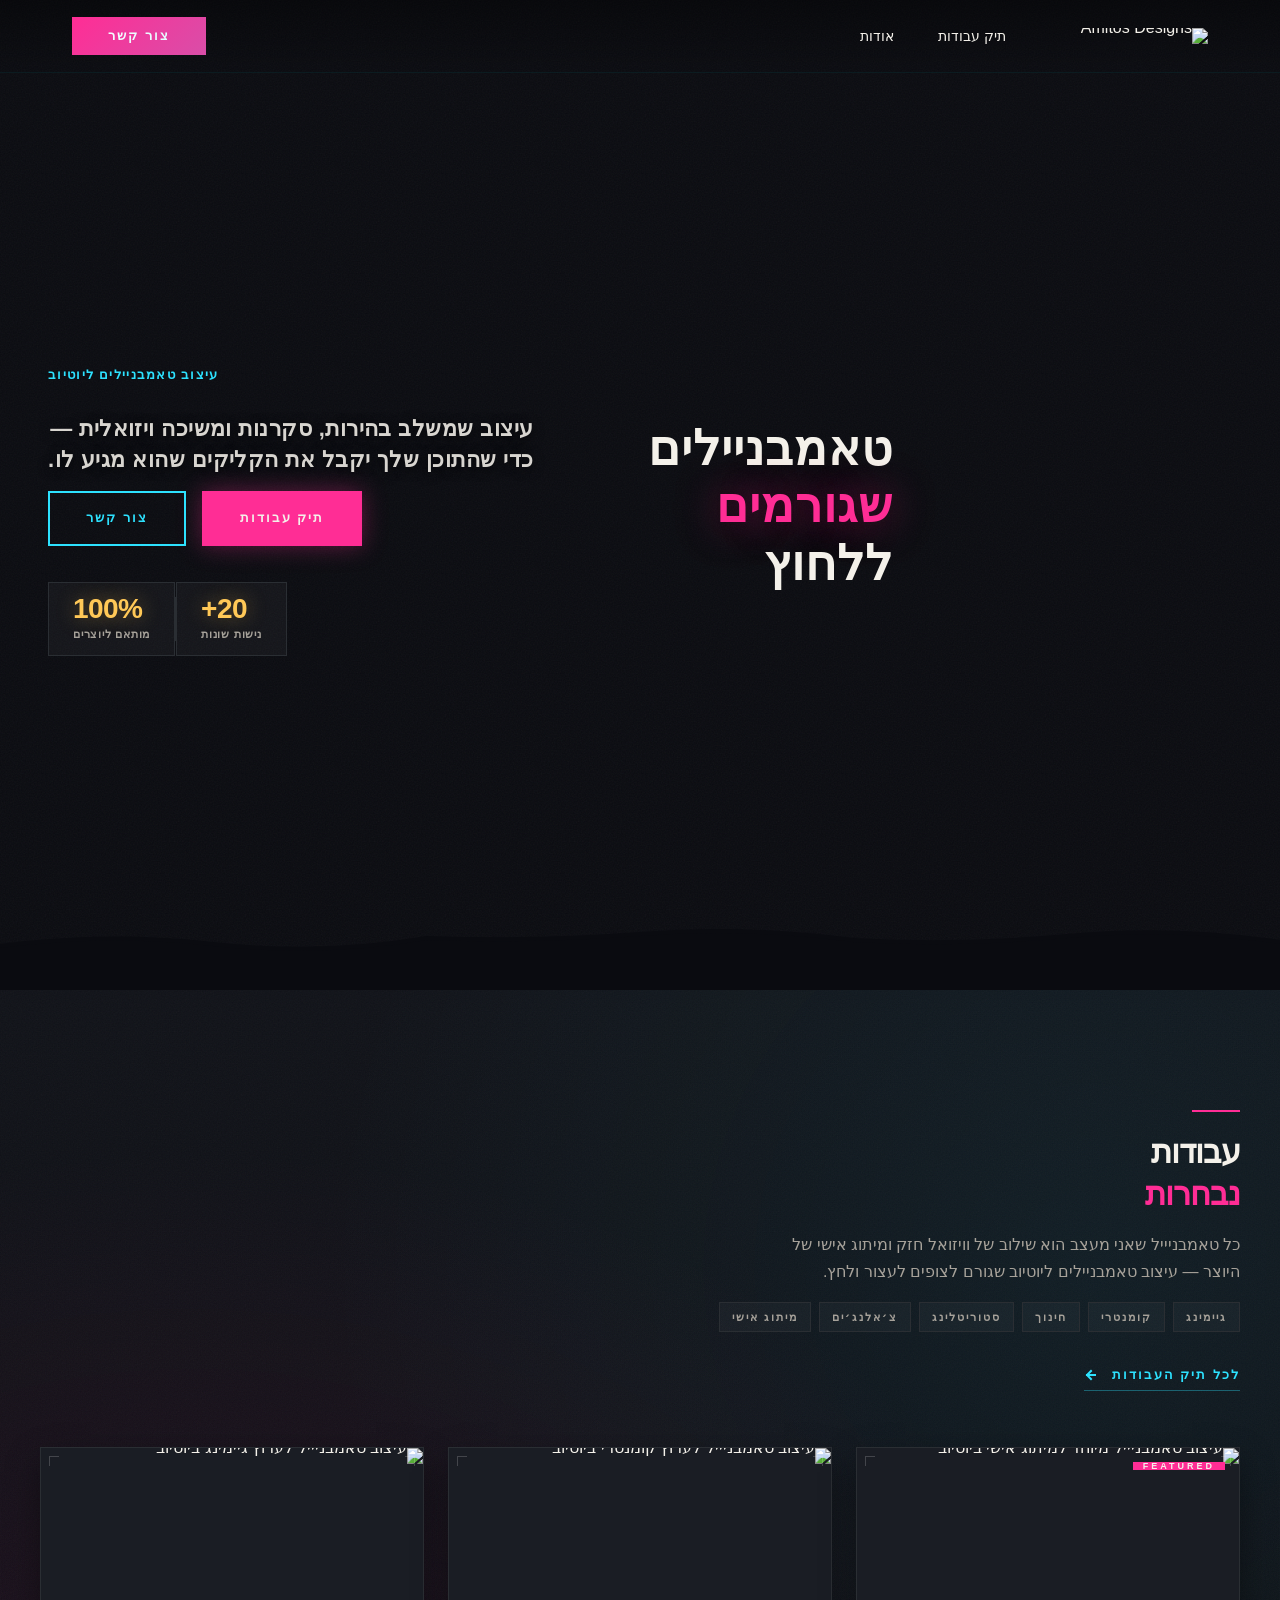
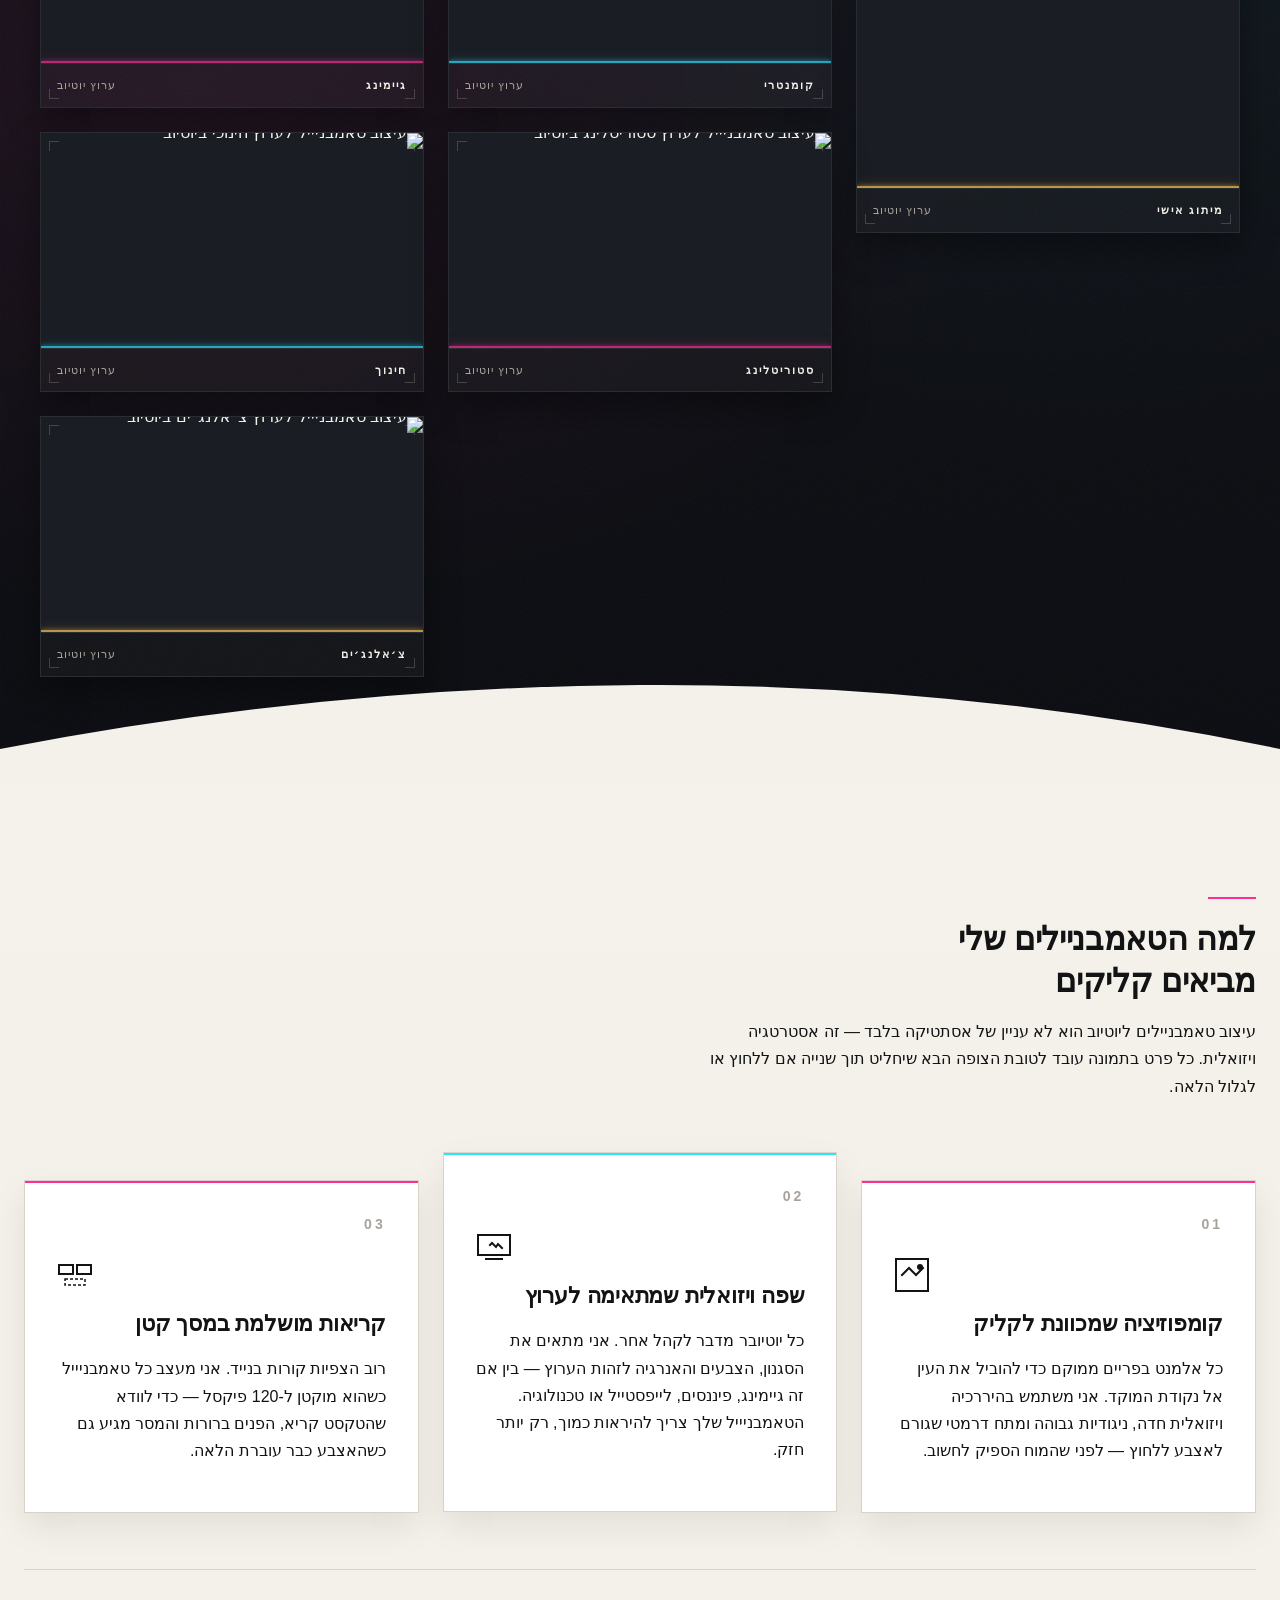
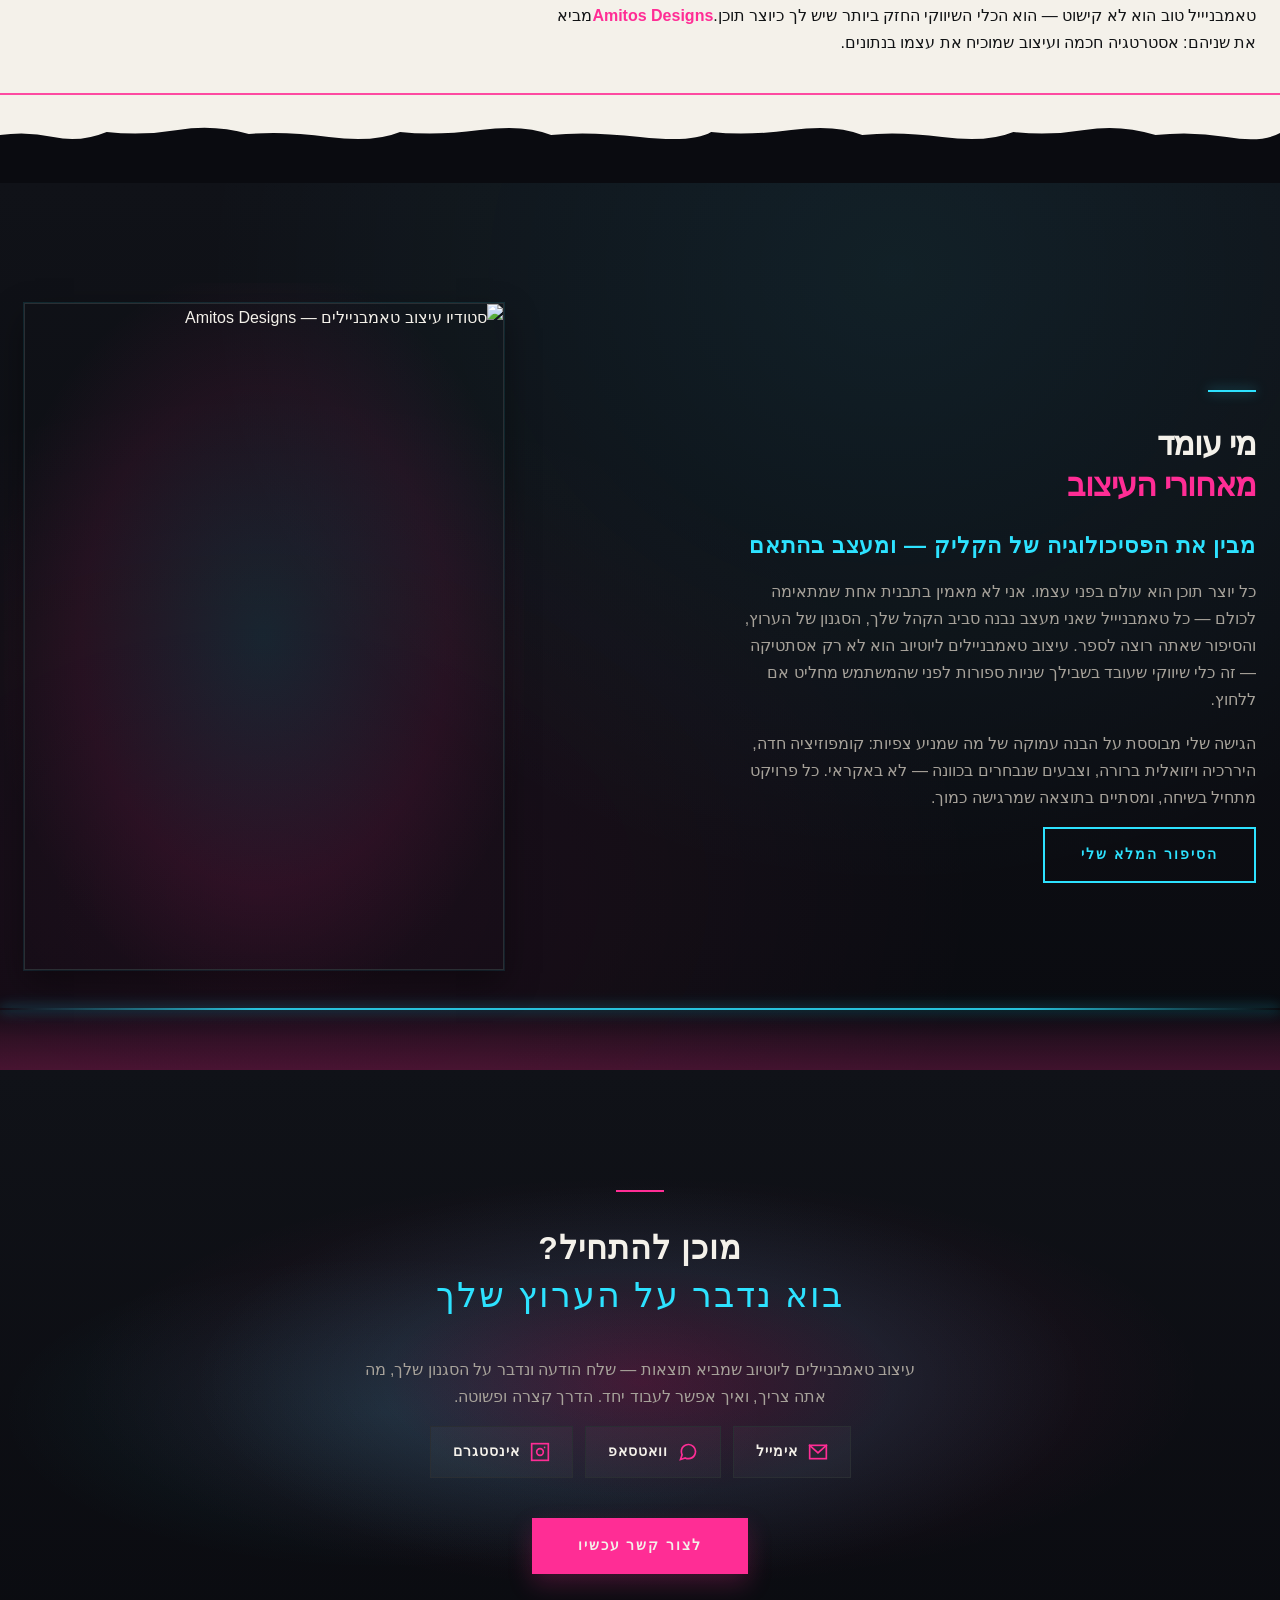
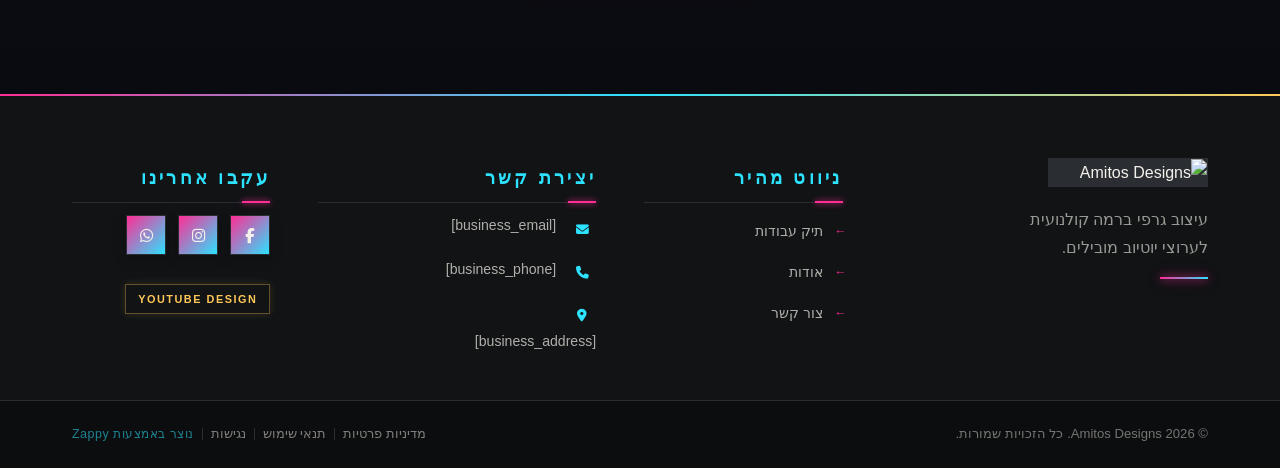
==== commit 1bbe9344: "Background sync: Progressive GitHub Sync" ====
--- a/public/index.html
+++ b/public/index.html
@@ -1 +1 @@
-<!doctype html><html dir="rtl" lang="he"><head><meta charset="UTF-8"><meta content="width=device-width,initial-scale=1" name="viewport"><meta content="index, follow" name="robots"><title>טאמבניילים שגורמים ללחוץ — Amitos Designs</title><meta content="רוצה שהסרטונים שלך יקבלו יותר צפיות? Amitos Designs מעצבת טאמבניילים ליוטיוב שבולטים בפיד ומביאים קליקים אמיתיים. תתחיל להצמיח את הערוץ שלך היום." name="description"><meta content="עיצוב טאמבניילים ליוטיוב, יוצר טאמבניילים ליוטיוברים ישראלים, Amitos Designs טאמבניילים, עיצוב גרפי לערוץ יוטיוב" name="keywords"><link href="/assets/favicon.ico" rel="icon" type="image/x-icon"><link href="/assets/favicon-16x16.png" rel="icon" type="image/png" sizes="16x16"><link href="/assets/favicon-32x32.png" rel="icon" type="image/png" sizes="32x32"><link href="/assets/favicon-48x48.png" rel="icon" type="image/png" sizes="48x48"><link href="/assets/favicon-192x192.png" rel="icon" type="image/png" sizes="192x192"><link href="/assets/favicon-512x512.png" rel="icon" type="image/png" sizes="512x512"><link href="/assets/apple-touch-icon.png" rel="apple-touch-icon"><script>!function(){"use strict";var t="817d7d5f-3fda-4887-9fea-b8e3d1ba4a41",e="https://api.zappy5.com/api/analytics/track",a=18e5,n=2592e6,o=!0,i=!0,r=!0;var s=function(){var e="zappy_visitor_"+t,a=null;try{if(a=localStorage.getItem(e)){var o=JSON.parse(a),i=Date.now();if(i-o.created<n)return o.lastSeen=i,localStorage.setItem(e,JSON.stringify(o)),o.id}}catch(t){console.warn("Zappy Analytics: LocalStorage not available")}var r="zv_"+Date.now()+"_"+Math.random().toString(36).substr(2,9);try{localStorage.setItem(e,JSON.stringify({id:r,created:Date.now(),lastSeen:Date.now()}))}catch(t){}return r}(),c=function(){var e="zappy_session_"+t,n=null;try{if(n=sessionStorage.getItem(e)){var o=JSON.parse(n),i=Date.now();if(i-o.timestamp<a)return o.timestamp=i,sessionStorage.setItem(e,JSON.stringify(o)),o.id}}catch(t){console.warn("Zappy Analytics: SessionStorage not available")}var r="zs_"+Date.now()+"_"+Math.random().toString(36).substr(2,9);try{sessionStorage.setItem(e,JSON.stringify({id:r,timestamp:Date.now()}))}catch(t){}return r}();function l(a,n){n=n||{};var o={website_id:t,event_type:a,page_path:window.location.pathname,referrer:document.referrer||"direct",visitor_id:s,session_id:c,metadata:n};if(navigator.sendBeacon){var i=new Blob([JSON.stringify(o)],{type:"application/json"});navigator.sendBeacon(e,i)}else fetch(e,{method:"POST",headers:{"Content-Type":"application/json"},body:JSON.stringify(o),keepalive:!0}).catch(function(t){console.warn("Zappy Analytics: Failed to track event",t)})}o&&l("pageview",{title:document.title,url:window.location.href}),i&&document.addEventListener("click",function(t){var e=t.target;if("BUTTON"===e.tagName||e.closest("button")){var a="BUTTON"===e.tagName?e:e.closest("button");l("click",{element:"button",text:a.textContent.trim().substring(0,100),id:a.id||null,class:a.className||null})}else if("A"===e.tagName||e.closest("a")){var n="A"===e.tagName?e:e.closest("a");l("navigation",{element:"link",text:n.textContent.trim().substring(0,100),href:n.href,external:n.hostname!==window.location.hostname})}},!0),r&&document.addEventListener("submit",function(t){var e=t.target;l("form_submit",{form_id:e.id||null,form_name:e.name||null,form_action:e.action||null,form_method:e.method||"GET"})},!0);var d=Date.now();window.addEventListener("beforeunload",function(){l("page_unload",{time_on_page:Math.floor((Date.now()-d)/1e3),page_path:window.location.pathname})}),window.zappyAnalytics={track:l,getVisitorId:function(){return s},getSessionId:function(){return c}}}()</script><meta content="טאמבניילים שגורמים ללחוץ — Amitos Designs" property="og:title"><meta content="רוצה שהסרטונים שלך יקבלו יותר צפיות? Amitos Designs מעצבת טאמבניילים ליוטיוב שבולטים בפיד ומביאים קליקים אמיתיים. תתחיל להצמיח את הערוץ שלך היום." property="og:description"><meta content="website" property="og:type"><meta content="he_IL" property="og:locale"><meta content="summary_large_image" name="twitter:card"><meta content="טאמבניילים שגורמים ללחוץ — Amitos Designs" name="twitter:title"><meta content="רוצה שהסרטונים שלך יקבלו יותר צפיות? Amitos Designs מעצבת טאמבניילים ליוטיוב שבולטים בפיד ומביאים קליקים אמיתיים. תתחיל להצמיח את הערוץ שלך היום." name="twitter:description"><link href="https://cdnjs.cloudflare.com/ajax/libs/font-awesome/6.4.0/css/all.min.css" rel="stylesheet"><link href="/assets/favicon.ico" rel="icon" type="image/x-icon"><link href="/assets/favicon-16x16.png" rel="icon" type="image/png" sizes="16x16"><link href="/assets/favicon-32x32.png" rel="icon" type="image/png" sizes="32x32"><link href="/assets/favicon-48x48.png" rel="icon" type="image/png" sizes="48x48"><link href="/assets/favicon-192x192.png" rel="icon" type="image/png" sizes="192x192"><link href="/assets/favicon-512x512.png" rel="icon" type="image/png" sizes="512x512"><link href="/assets/apple-touch-icon.png" rel="apple-touch-icon"><link href="https://cdn.jsdelivr.net/npm/vanilla-cookieconsent@3/dist/cookieconsent.css" rel="stylesheet"><script src="https://cdn.jsdelivr.net/npm/vanilla-cookieconsent@3/dist/cookieconsent.umd.js"></script><script src="https://cdn.jsdelivr.net/gh/mickidum/acc_toolbar/acctoolbar/acctoolbar.min.js"></script><link href="/styles.css" rel="stylesheet"><style id="zappy-dropdown-submenu-styles">#navMenu li:has(.sub-menu),.nav-menu li:has(.sub-menu),.navbar li:has(.sub-menu),nav li:has(.sub-menu){position:relative}#navMenu .sub-menu,.nav-menu .sub-menu,.navbar .sub-menu,nav .sub-menu{display:block!important;position:absolute!important;top:100%;left:0;min-width:220px;background:#fff;border-radius:8px;box-shadow:0 8px 25px rgba(0,0,0,.15);padding:8px 0;opacity:0;visibility:hidden;transform:translateY(10px);transition:all .3s ease;z-index:1000;list-style:none;pointer-events:none}#navMenu li:hover>.sub-menu,.nav-menu li:hover>.sub-menu,.navbar li:hover>.sub-menu,nav li:hover>.sub-menu{opacity:1!important;visibility:visible!important;transform:translateY(0)!important;pointer-events:auto!important}.sub-menu li{list-style:none;margin:0;padding:0}.sub-menu a{display:block!important;padding:10px 16px!important;color:var(--text-dark,#333)!important;font-weight:500;text-decoration:none;white-space:nowrap;transition:background-color .2s}.sub-menu a:hover{background-color:#f5f5f5}[dir=rtl] .nav-menu .sub-menu,[dir=rtl] .navbar .sub-menu,[dir=rtl] nav .sub-menu,html[lang=ar] .nav-menu .sub-menu,html[lang=ar] .navbar .sub-menu,html[lang=ar] nav .sub-menu,html[lang=he] .nav-menu .sub-menu,html[lang=he] .navbar .sub-menu,html[lang=he] nav .sub-menu{left:auto!important;right:0!important}.sub-menu:empty,.sub-menu:not(:has(li)),.sub-menu:not(:has(li:not(.zappy-hidden-menu-item))){display:none!important;opacity:0!important;visibility:hidden!important;pointer-events:none!important}li:has(.menu-group-title):hover>.sub-menu{opacity:1!important;visibility:visible!important;transform:translateY(0)!important;pointer-events:auto!important}#navMenu>li>.menu-group-title,.nav-menu>li>.menu-group-title{display:inline-block;padding:.5rem 1rem;cursor:default;user-select:none}@media (max-width:768px){#navMenu .sub-menu,.nav-menu .sub-menu,.navbar .sub-menu,nav .sub-menu{position:static!important;transform:none!important;box-shadow:none!important;background:0 0!important;max-height:0;overflow:hidden;opacity:0;visibility:hidden;transition:max-height .3s ease,opacity .3s ease;padding:0!important;border-radius:0!important}.sub-menu.mobile-expanded{max-height:500px!important;opacity:1!important;visibility:visible!important;padding:8px 0 8px 16px!important}[dir=rtl] .sub-menu.mobile-expanded,html[lang=he] .sub-menu.mobile-expanded{padding:8px 16px 8px 0!important}#navMenu li:hover>.sub-menu,.nav-menu li:hover>.sub-menu,.navbar li:hover>.sub-menu,nav li:hover>.sub-menu{opacity:0;visibility:hidden;pointer-events:none}#navMenu li>.sub-menu.mobile-expanded,.nav-menu li>.sub-menu.mobile-expanded,.navbar li>.sub-menu.mobile-expanded,nav li>.sub-menu.mobile-expanded{opacity:1!important;visibility:visible!important;pointer-events:auto!important}#navMenu li:has(.sub-menu),.nav-menu li:has(.sub-menu),.navbar li:has(.sub-menu),nav li:has(.sub-menu){display:flex!important;flex-wrap:wrap!important;align-items:center!important;position:relative!important;min-height:44px!important}#navMenu li:has(.sub-menu)>a,.nav-menu li:has(.sub-menu)>a,.navbar li:has(.sub-menu)>a,nav li:has(.sub-menu)>a{flex:1!important;min-width:0!important}#navMenu li:has(.sub-menu)>.menu-group-title,.nav-menu li:has(.sub-menu)>.menu-group-title,.navbar li:has(.sub-menu)>.menu-group-title,nav li:has(.sub-menu)>.menu-group-title{flex:1!important;min-width:0!important;padding:0!important;line-height:inherit!important}#navMenu li:has(.sub-menu)>.sub-menu,.nav-menu li:has(.sub-menu)>.sub-menu,.navbar li:has(.sub-menu)>.sub-menu,nav li:has(.sub-menu)>.sub-menu{flex-basis:100%!important;width:100%!important}#navMenu li:has(.sub-menu)>a [class*=arrow],#navMenu li:has(.sub-menu)>a [class*=chevron],.nav-menu li:has(.sub-menu)>a .fa-angle-down,.nav-menu li:has(.sub-menu)>a .fa-chevron-down,.nav-menu li:has(.sub-menu)>a [class*=arrow],.nav-menu li:has(.sub-menu)>a [class*=chevron],nav li:has(.sub-menu)>a [class*=arrow],nav li:has(.sub-menu)>a [class*=chevron]{display:none!important;visibility:hidden!important}.mobile-submenu-toggle{display:flex!important;align-items:center!important;justify-content:center!important;width:44px!important;height:auto!important;background:0 0!important;border:none!important;cursor:pointer!important;color:var(--text-light)!important;position:static!important;flex-shrink:0!important;align-self:stretch!important;z-index:2!important;padding:0!important;margin:0!important}.mobile-submenu-toggle::after{content:''!important;width:0!important;height:0!important;border-left:6px solid transparent!important;border-right:6px solid transparent!important;border-top:7px solid currentColor!important;transition:transform .3s ease!important}.mobile-submenu-toggle.expanded::after{transform:rotate(180deg)!important}.sub-menu a{padding:10px 0!important;display:block!important;color:var(--text-light)!important}.navbar .sub-menu li a,.zappy-products-dropdown .sub-menu a,nav.navbar .sub-menu li a{color:var(--text-light)!important}}@media (min-width:769px){.mobile-submenu-toggle{display:none!important}}</style><style id="mobile-lang-menu-deployed-css">@media (max-width:768px){.lang-switcher,.nav-container .lang-switcher,.nav-cta-container .lang-switcher,.nav-ecommerce-icons .lang-switcher,.nav-icons-left .lang-switcher,.navbar .lang-switcher,.navbar .nav-cta-container .lang-switcher{display:none!important}.mobile-lang-menu{width:100%;border-top:1px solid rgba(128,128,128,.2);padding:8px 0 0 0;margin-top:8px}.mobile-lang-toggle{display:flex!important;align-items:center;justify-content:space-between;width:100%;padding:12px 16px;background:0 0;border:none;cursor:pointer;font-size:15px;color:inherit;font-family:inherit}.mobile-lang-toggle::after{content:'';display:inline-block;width:8px;height:8px;border-right:2px solid currentColor;border-bottom:2px solid currentColor;transform:rotate(45deg);transition:transform .3s ease;margin-left:8px}.mobile-lang-toggle.expanded::after{transform:rotate(-135deg)}.mobile-lang-options{max-height:0;overflow:hidden;transition:max-height .3s ease}.mobile-lang-options.expanded{max-height:300px}.mobile-lang-option{display:flex!important;align-items:center;gap:10px;padding:10px 24px;text-decoration:none;color:inherit;font-size:14px;font-family:inherit}.mobile-lang-option:hover{background:rgba(128,128,128,.1)}.mobile-lang-option.active{font-weight:600;opacity:.7;pointer-events:none}.mobile-lang-option img{width:20px;height:20px;border-radius:50%}}@media (min-width:769px){.mobile-lang-menu{display:none!important}}</style><style id="zappy-widget-visibility">#mic-access-tool-box,#mic-access-tool-general-button,#mic-init-access-tool #mic-access-tool-box,#mic-init-access-tool #mic-access-tool-general-button,#mic-init-access-tool .mic-access-tool-general-button,._access-icon,._access-menu,.mic-access-tool-box,.mic-access-tool-general-button,div[id*=mic-access-tool-box]{display:none!important;visibility:hidden!important;opacity:0!important;pointer-events:none!important}</style></head><body><nav class="navbar" dir="rtl"><button aria-label="Menu" class="mobile-toggle" id="mobileToggle"><svg viewbox="0 0 24 24" fill="none" height="24" width="24" class="hamburger-icon"><path d="M3 12h18M3 6h18M3 18h18" stroke="currentColor" stroke-linecap="round" stroke-width="2"></path></svg><svg viewbox="0 0 24 24" fill="none" height="24" width="24" class="close-icon" style="display:none"><path d="M18 6L6 18M6 6l12 12" stroke="currentColor" stroke-linecap="round" stroke-width="2"></path></svg></button><button aria-label="Call" class="phone-header-btn" data-phone=""><svg viewbox="0 0 24 24" fill="currentColor" height="20" width="20"><path d="M22 16.92v3a2 2 0 0 1-2.18 2 19.79 19.79 0 0 1-8.63-3.07 19.5 19.5 0 0 1-6-6 19.79 19.79 0 0 1-3.07-8.67A2 2 0 0 1 4.11 2h3a2 2 0 0 1 2 1.72 12.84 12.84 0 0 0 .7 2.81 2 2 0 0 1-.45 2.11L8.09 9.91a16 16 0 0 0 6 6l1.27-1.27a2 2 0 0 1 2.11-.45 12.84 12.84 0 0 0 2.81.7A2 2 0 0 1 22 16.92z"></path></svg></button><div class="nav-container"><div class="nav-right-group"><div class="nav-brand"><a href="/" class="logo-link"><img alt="Amitos Designs" src="/assets/amitos-designs-logo.webp" class="logo"></a></div><ul class="nav-menu" id="navMenu"><li><a href="/portfolio">תיק עבודות</a></li><li><a href="/about">אודות</a></li></ul></div><div class="nav-cta-container"><a href="/contact" class="nav-cta-btn">צור קשר</a></div></div></nav><script>window.addEventListener("load",function(){const e=document.querySelector(".navbar, nav, header");if(!e)return void console.log("[Navbar] Navbar element not found");let t=document.getElementById("mobileToggle")||document.querySelector(".mobile-toggle")||document.querySelector(".hamburger")||document.querySelector(".hamburger-menu")||document.querySelector(".menu-toggle")||document.querySelector(".burger-menu")||document.querySelector('[aria-label="Menu"]')||document.querySelector('[aria-label="תפריט"]');const o=document.querySelector(".phone-header-btn"),n=window.getComputedStyle(e);let r=n.backgroundColor;if(console.log("[Navbar] Initial navbar background:",r),"transparent"===r||"rgba(0, 0, 0, 0)"===r||r.startsWith("rgba")&&r.includes(", 0)")){const e=n.backgroundImage;if(e&&"none"!==e)console.log("[Navbar] Navbar has background image/gradient, using dark text"),r="rgb(240, 240, 240)";else{const e=window.getComputedStyle(document.body).backgroundColor;console.log("[Navbar] Navbar transparent, using body background:",e),r=e}}const i=r.match(/\d+/g);if(i&&i.length>=3){const e=(.299*parseInt(i[0])+.587*parseInt(i[1])+.114*parseInt(i[2]))/255;console.log("[Navbar] Mobile button colors preserved from Claude CSS (luminance:",e.toFixed(2)+")");const n=document.createElement("style");n.id="zappy-mobile-nav-fix";document.documentElement.lang;document.documentElement.dir,n.textContent='\n        /* Hide mobile buttons on desktop, show only on mobile */\n        @media (min-width: 769px) {\n          .mobile-toggle,\n          .phone-header-btn {\n            display: none !important;\n          }\n        }\n        \n        /* Show and position mobile buttons correctly on mobile */\n        @media (max-width: 768px) {\n          .mobile-toggle,\n          .phone-header-btn {\n            position: absolute !important;\n            top: 50% !important;\n            transform: translateY(-50%) !important;\n            z-index: 1001 !important;\n            display: flex !important;\n            align-items: center !important;\n            justify-content: center !important;\n            width: 36px !important;\n            height: 36px !important;\n            border-radius: 50% !important;\n            border: none !important;\n            cursor: pointer !important;\n            padding: 6px !important;\n            background: none !important;\n            color: var(--nav-text, var(--text-light)) !important;\n          }\n          \n          /* LTR positioning (default): hamburger LEFT, phone RIGHT */\n          html:not([dir="rtl"]):not([lang="he"]):not([lang="ar"]) .mobile-toggle,\n          html[dir="ltr"] .mobile-toggle {\n            left: 12px !important;\n            right: auto !important;\n          }\n          html:not([dir="rtl"]):not([lang="he"]):not([lang="ar"]) .phone-header-btn,\n          html[dir="ltr"] .phone-header-btn {\n            right: 12px !important;\n            left: auto !important;\n          }\n          \n          /* RTL positioning: hamburger RIGHT, phone LEFT */\n          html[dir="rtl"] .mobile-toggle,\n          html[lang="he"] .mobile-toggle,\n          html[lang="ar"] .mobile-toggle {\n            right: 12px !important;\n            left: auto !important;\n          }\n          html[dir="rtl"] .phone-header-btn,\n          html[lang="he"] .phone-header-btn,\n          html[lang="ar"] .phone-header-btn {\n            left: 12px !important;\n            right: auto !important;\n          }\n          \n          /* CRITICAL: Ensure nav-container has min-height on mobile */\n          /* All children are positioned absolutely/fixed on mobile, so height:auto collapses to 0 */\n          .nav-container {\n            min-height: 70px !important;\n            position: relative !important;\n          }\n          \n          /* Ensure SVG icons are properly sized and inherit color */\n          .mobile-toggle svg,\n          .phone-header-btn svg {\n            width: 24px !important;\n            height: 24px !important;\n            /* Don\'t force display - let JavaScript control hamburger/close toggle */\n          }\n          \n          /* Reset nav-cta-container on mobile - remove desktop box-shadow/padding */\n          /* that creates a visible ghost box when CTA button is hidden */\n          .nav-cta-container {\n            box-shadow: none !important;\n            padding: 0 !important;\n          }\n          \n          /* Hide nav-cta-container entirely on mobile when there\'s no lang-switcher */\n          /* (only the CTA button is inside, and it\'s hidden on mobile) */\n          .nav-cta-container:not(:has(.lang-switcher)) {\n            display: none !important;\n          }\n          \n          /* CRITICAL: Prevent hero image fade gradient from bleeding over headline text */\n          /* The .image-fade-gradient has bottom: -30px (extends below parent) */\n          /* On mobile stacked layout, this overlaps the h1 text below the image */\n          .hero-image-column {\n            overflow: hidden !important;\n          }\n          .image-fade-gradient {\n            bottom: 0 !important;\n          }\n          \n          /* Hide desktop language switcher on mobile - hamburger menu handles it */\n          /* High specificity to override stored CSS */\n          .lang-switcher,\n          .nav-cta-container .lang-switcher,\n          .nav-container .lang-switcher,\n          .navbar .lang-switcher,\n          .navbar .nav-cta-container .lang-switcher {\n            display: none !important;\n          }\n        }\n      ';const r=document.getElementById("zappy-mobile-nav-fix");r&&r.remove(),document.head.appendChild(n),console.log("[Navbar] Critical CSS injected for mobile nav positioning");const l=window.innerWidth<=768;if(t){const e=t.querySelector(".hamburger-icon"),o=t.querySelector(".close-icon");e&&(e.style.setProperty("width","24px","important"),e.style.setProperty("height","24px","important"),e.style.setProperty("display","block","important")),o&&(o.style.setProperty("width","24px","important"),o.style.setProperty("height","24px","important"),o.style.setProperty("display","none","important")),l?(t.style.setProperty("position","absolute","important"),t.style.setProperty("top","50%","important"),t.style.setProperty("transform","translateY(-50%)","important"),t.style.setProperty("z-index","1001","important"),t.style.removeProperty("left"),t.style.removeProperty("right"),console.log("[Navbar] Mobile toggle positioning applied (mobile viewport)")):(t.style.removeProperty("position"),t.style.removeProperty("top"),t.style.removeProperty("transform"),t.style.removeProperty("z-index"),t.style.removeProperty("left"),t.style.removeProperty("right"),console.log("[Navbar] Desktop viewport - cleared mobile toggle inline positioning"))}if(o){const e=o.querySelector("svg");e&&(e.style.width="24px",e.style.height="24px",e.setAttribute("width","24"),e.setAttribute("height","24")),l?(o.style.setProperty("position","absolute","important"),o.style.setProperty("top","50%","important"),o.style.setProperty("transform","translateY(-50%)","important"),o.style.setProperty("z-index","1001","important"),o.style.removeProperty("left"),o.style.removeProperty("right"),console.log("[Navbar] Phone button positioning applied (mobile viewport)")):(o.style.removeProperty("position"),o.style.removeProperty("top"),o.style.removeProperty("transform"),o.style.removeProperty("z-index"),o.style.removeProperty("left"),o.style.removeProperty("right"),console.log("[Navbar] Desktop viewport - cleared phone button inline positioning"))}}else console.log("[Navbar] Could not parse background color:",r);t=document.getElementById("mobileToggle")||document.querySelector(".mobile-toggle")||document.querySelector(".hamburger")||document.querySelector(".hamburger-menu")||document.querySelector(".menu-toggle")||document.querySelector(".burger-menu")||document.querySelector('[aria-label="Menu"]')||document.querySelector('[aria-label="תפריט"]');const l=document.getElementById("navMenu")||document.querySelector(".nav-menu")||document.querySelector(".nav-links")||document.querySelector("nav ul:not(.submenu)");if(!t||!l)return void console.log("[Navbar] Mobile toggle or menu not found:",{toggle:!!t,menu:!!l});l.id||(l.id="navMenu"),console.log("[Navbar] Initializing mobile menu...");const a=t.cloneNode(!0);t.parentNode.replaceChild(a,t),a.addEventListener("click",function(e){e.preventDefault(),e.stopPropagation();const t=this.querySelector(".hamburger-icon"),o=this.querySelector(".close-icon");l.classList.contains("active")?(l.classList.remove("active"),t&&t.style.setProperty("display","block","important"),o&&o.style.setProperty("display","none","important"),document.body.style.overflow="",console.log("[Navbar] Menu closed")):(l.classList.add("active"),t&&t.style.setProperty("display","none","important"),o&&o.style.setProperty("display","block","important"),document.body.style.overflow="hidden",console.log("[Navbar] Menu opened"))}),l.querySelectorAll("a").forEach(function(e){e.addEventListener("click",function(){if("#"===this.getAttribute("href"))return;const e=a.querySelector(".hamburger-icon"),t=a.querySelector(".close-icon");l.classList.remove("active"),e&&e.style.setProperty("display","block","important"),t&&t.style.setProperty("display","none","important"),document.body.style.overflow="",console.log("[Navbar] Menu closed (link clicked)")})});var s=l.querySelectorAll(".dropdown-toggle");s.forEach(function(e){e.addEventListener("click",function(e){e.preventDefault(),e.stopPropagation();var t=this.closest(".nav-dropdown");t&&(t.parentNode.querySelectorAll(".nav-dropdown.open").forEach(function(e){e!==t&&e.classList.remove("open")}),t.classList.toggle("open"),console.log("[Navbar] Dropdown toggled:",t.classList.contains("open")?"open":"closed"))})}),document.addEventListener("click",function(e){e.target.closest(".nav-dropdown")||document.querySelectorAll(".nav-dropdown.open").forEach(function(e){e.classList.remove("open")})}),console.log("[Navbar] Dropdown handlers initialized for "+s.length+" dropdowns"),o&&o.addEventListener("click",function(){const e=document.querySelectorAll('a[href^="tel:"]'),t=e.length>0?e[0].getAttribute("href").replace("tel:",""):"[business_phone]";window.location.href="tel:"+t,console.log("[Navbar] Phone button clicked")}),console.log("[Navbar] Mobile menu initialized successfully");const p=function(){const e=document.querySelector(".whatsapp-float");e&&(window.innerWidth>=769?(e.style.setProperty("display","none","important"),e.style.setProperty("visibility","hidden","important"),e.style.setProperty("opacity","0","important"),e.style.setProperty("pointer-events","none","important"),console.log("[WhatsApp] Button hidden on desktop")):(e.style.removeProperty("display"),e.style.removeProperty("visibility"),e.style.removeProperty("opacity"),e.style.removeProperty("pointer-events"),console.log("[WhatsApp] Button visible on mobile")))};let c;p(),window.addEventListener("resize",function(){clearTimeout(c),c=setTimeout(p,100)})})</script><main><section class="index-hero-section" data-layout-spec="בית-hero" dir="rtl" data-hero-type="fullscreen-scrim" data-zappy-bg-color="#FF2D95" data-zappy-bg-image="assets/business-general-hero-upload-1774262847830.webp" data-zappy-bg-overlay-color="#0a0b10" data-zappy-bg-overlay-opacity="0" data-zappy-bg-type="image" data-zappy-bg-video-type="" data-zappy-bg-video-url="" id="zappy-section-0" style="--zappy-bg-overlay:rgba(10, 11, 16, 0.75);--zappy-bg-image:url(&quot;assets/business-general-hero-upload-1774262847830.webp&quot;);background-image:linear-gradient(rgba(10, 11, 16, 0.75), rgba(10, 11, 16, 0.75)), url(&quot;assets/business-general-hero-upload-1774262847830.webp&quot;);background-size:cover;background-position:center center;background-repeat:no-repeat;position:relative;overflow:hidden;--zappy-bg-color:#FF2D95"><div class="index-hero-bg" style="display:none" data-zappy-original-bg="hidden"><img alt="סטודיו עיצוב טאמבניילים ליוטיוב - Amitos Designs" src="/assets/site-index-hero-image-1.webp" data-context="Dark cinematic photography of a professional YouTube thumbnail designer studio: deep black environment with dramatic neon magenta and cyan edge lighting, a large monitor displaying a bold eye-catching YouTube thumbnail composition, scattered design elements, film grain texture, moody atmospheric lighting reminiscent of a high-end creative agency or film production set" data-placeholder="index-hero-image-1" height="900" width="1440" class="zappy-editable-image" data-element-id="img-1774262696701-fnl4quknr" data-element-type="image" data-hero-background="true" data-hero-bg="true" data-resize-handler-attached="true"></div><div class="index-hero-scrim" aria-hidden="true" data-zappy-gradient-scrim="true" data-zappy-scrim-orig-opacity="0.230769" style="opacity:0"></div><div class="index-hero-grain" aria-hidden="true"></div><div class="index-hero-container"><h1 class="index-hero-h1" data-element-id="move-1774267704754-l9w4jrj1">טאמבניילים<br><span class="index-hero-h1-accent">שגורמים</span><br>ללחוץ</h1><div class="index-hero-content"><div class="index-hero-label">עיצוב טאמבניילים ליוטיוב</div><h3 class="index-hero-subtitle">עיצוב שמשלב בהירות, סקרנות ומשיכה ויזואלית —<br class="index-hero-br">כדי שהתוכן שלך יקבל את הקליקים שהוא מגיע לו.</h3><div class="index-hero-ctas"><a href="#portfolio" class="index-hero-btn-primary" data-element-id="btn-1774262696697-nne54hj3k" data-element-type="button" data-native-element="true">תיק עבודות</a><a href="#contact" class="index-hero-btn-secondary" data-element-id="btn-1774262696697-8gtpgutt1" data-element-type="button" data-native-element="true">צור קשר</a></div><div class="index-hero-kpis"><div class="index-hero-kpi"><span class="index-hero-kpi-value">20+</span><span class="index-hero-kpi-label">נישות שונות</span></div><div class="index-hero-kpi-divider" aria-hidden="true"></div><div class="index-hero-kpi"><span class="index-hero-kpi-value">100%</span><span class="index-hero-kpi-label">מותאם ליוצרים</span></div></div></div></div><div class="index-hero-divider-wrapper"><svg viewbox="0 0 1440 90" aria-hidden="true" xmlns="http://www.w3.org/2000/svg" data-no-icon-edit="true" preserveaspectratio="none"><path d="M0,90 L0,44 Q120,30 240,42 T480,36 Q600,40 720,32 T960,38 Q1080,44 1200,34 T1440,40 L1440,90 Z" fill="#0A0B10"></path><path d="M0,90 L0,48 Q120,34 240,46 T480,40 Q600,44 720,36 T960,42 Q1080,48 1200,38 T1440,44 L1440,90 Z" fill="#0A0B10"></path></svg></div></section><section class="index-portfolio-section" data-layout-spec="בית-portfolio" dir="rtl"><div class="portfolio-grain" aria-hidden="true"></div><div class="portfolio-container"><div class="portfolio-intro-row"><div class="portfolio-intro-block"><div class="portfolio-accent-line" aria-hidden="true"></div><h2 class="portfolio-heading">עבודות<br><span class="portfolio-heading-highlight">נבחרות</span></h2><p class="portfolio-intro-text">כל טאמבניייל שאני מעצב הוא שילוב של וויזואל חזק ומיתוג אישי של היוצר — עיצוב טאמבניילים ליוטיוב שגורם לצופים לעצור ולחץ.</p><div class="portfolio-niche-labels"><span class="niche-label">גיימינג</span><span class="niche-label">קומנטרי</span><span class="niche-label">חינוך</span><span class="niche-label">סטוריטלינג</span><span class="niche-label">צ׳אלנג׳ים</span><span class="niche-label">מיתוג אישי</span></div><a href="portfolio.html" class="portfolio-cta-link"><span>לכל תיק העבודות</span><svg viewbox="0 0 18 18" aria-hidden="true" data-element-type="icon" data-icon-type="svg" fill="none" height="18" width="18" xmlns="http://www.w3.org/2000/svg"><path d="M11 9H3M7 5L3 9L7 13" stroke="currentColor" stroke-linecap="square" stroke-width="2"></path></svg></a></div></div><div class="portfolio-grid"><article class="portfolio-card portfolio-card--sm"><div class="card-crop-marks" aria-hidden="true"><span></span><span></span><span></span><span></span></div><div class="card-frame"><img alt="עיצוב טאמבניייל לערוץ גיימינג ביוטיוב" src="/assets/site-index-portfolio-image-1.webp" data-context="YouTube thumbnail design for a gaming channel — dramatic neon-lit gamer in dark arena, explosive particle effects, bold Hebrew title text overlaid, high contrast cinematic composition, deep blacks and electric blues" data-placeholder="index-portfolio-image-1" height="338" width="600"><div class="card-neon-edge card-neon-edge--primary" aria-hidden="true"></div></div><div class="card-meta"><span class="card-category">גיימינג</span><span class="card-client">ערוץ יוטיוב</span></div></article><article class="portfolio-card portfolio-card--sm"><div class="card-crop-marks" aria-hidden="true"><span></span><span></span><span></span><span></span></div><div class="card-frame"><img alt="עיצוב טאמבניייל לערוץ קומנטרי ביוטיוב" src="/assets/site-index-portfolio-image-2.webp" data-context="YouTube thumbnail for a commentary/opinion channel — expressive face reaction with shocked expression, bold Hebrew text, high contrast split background in dark red and black, cinematic editorial style" data-placeholder="index-portfolio-image-2" height="338" width="600"><div class="card-neon-edge card-neon-edge--secondary" aria-hidden="true"></div></div><div class="card-meta"><span class="card-category">קומנטרי</span><span class="card-client">ערוץ יוטיוב</span></div></article><article class="portfolio-card portfolio-card--featured"><div class="card-crop-marks" aria-hidden="true"><span></span><span></span><span></span><span></span></div><div class="card-frame card-frame--featured"><img alt="עיצוב טאמבניייל מיוחד למיתוג אישי ביוטיוב" src="/assets/site-index-portfolio-image-3.webp" data-context="Featured YouTube thumbnail design — personal brand channel, confident creator standing against dramatic dark background with neon magenta and cyan gradient lighting, oversized bold Hebrew typography, premium cinematic look, high contrast editorial composition" data-placeholder="index-portfolio-image-3" height="600" width="600"><div class="card-neon-edge card-neon-edge--accent" aria-hidden="true"></div><div class="featured-badge">FEATURED</div></div><div class="card-meta"><span class="card-category">מיתוג אישי</span><span class="card-client">ערוץ יוטיוב</span></div></article><article class="portfolio-card portfolio-card--sm"><div class="card-crop-marks" aria-hidden="true"><span></span><span></span><span></span><span></span></div><div class="card-frame"><img alt="עיצוב טאמבניייל לערוץ חינוכי ביוטיוב" src="/assets/site-index-portfolio-image-4.webp" data-context="YouTube thumbnail for an educational channel — clean but dramatic layout with bold Hebrew title, glowing icons or data visualization elements, dark background with bright accent colors, informative and eye-catching" data-placeholder="index-portfolio-image-4" height="338" width="600"><div class="card-neon-edge card-neon-edge--secondary" aria-hidden="true"></div></div><div class="card-meta"><span class="card-category">חינוך</span><span class="card-client">ערוץ יוטיוב</span></div></article><article class="portfolio-card portfolio-card--sm"><div class="card-crop-marks" aria-hidden="true"><span></span><span></span><span></span><span></span></div><div class="card-frame"><img alt="עיצוב טאמבניייל לערוץ סטוריטלינג ביוטיוב" src="/assets/site-index-portfolio-image-5.webp" data-context="YouTube thumbnail for a storytelling/narrative channel — cinematic scene composition, moody atmospheric lighting, dark tones with warm highlights, Hebrew text integrated into the visual narrative, mysterious and compelling" data-placeholder="index-portfolio-image-5" height="338" width="600"><div class="card-neon-edge card-neon-edge--primary" aria-hidden="true"></div></div><div class="card-meta"><span class="card-category">סטוריטלינג</span><span class="card-client">ערוץ יוטיוב</span></div></article><article class="portfolio-card portfolio-card--sm"><div class="card-crop-marks" aria-hidden="true"><span></span><span></span><span></span><span></span></div><div class="card-frame"><img alt="עיצוב טאמבניייל לערוץ צ׳אלנג׳ים ביוטיוב" src="/assets/site-index-portfolio-image-6.webp" data-context="YouTube thumbnail for a challenge content channel — energetic composition with multiple expressive faces, bold bright colors against dark background, large Hebrew challenge text, dynamic and attention-grabbing layout" data-placeholder="index-portfolio-image-6" height="338" width="600"><div class="card-neon-edge card-neon-edge--accent" aria-hidden="true"></div></div><div class="card-meta"><span class="card-category">צ׳אלנג׳ים</span><span class="card-client">ערוץ יוטיוב</span></div></article></div></div><div class="portfolio-divider-wrapper" aria-hidden="true"><svg viewbox="0 0 1280 100" aria-hidden="true" xmlns="http://www.w3.org/2000/svg" data-no-icon-edit="true" preserveaspectratio="none"><path d="M0,100 L0,72 Q320,10 640,8 Q960,6 1280,72 L1280,100 Z" fill="var(--bg-light)"></path></svg></div></section><section class="index-capabilities-section" data-layout-spec="בית-capabilities" dir="rtl"><div class="index-capabilities-container"><div class="index-capabilities-header"><div class="index-capabilities-header-content"><div class="index-capabilities-accent-rule"></div><h2 class="index-capabilities-title">למה הטאמבניילים שלי<br>מביאים קליקים</h2><p class="index-capabilities-intro">עיצוב טאמבניילים ליוטיוב הוא לא עניין של אסתטיקה בלבד — זה אסטרטגיה ויזואלית. כל פרט בתמונה עובד לטובת הצופה הבא שיחליט תוך שנייה אם ללחוץ או לגלול הלאה.</p></div></div><div class="index-capabilities-panels"><article class="index-cap-panel index-cap-panel--1"><div class="index-cap-panel-accent index-cap-panel-accent--magenta"></div><div class="index-cap-panel-number">01</div><div class="index-cap-panel-icon"><svg viewbox="0 0 36 36" aria-hidden="true" data-element-type="icon" data-icon-type="svg" fill="none" height="36" width="36" xmlns="http://www.w3.org/2000/svg"><rect height="32" width="32" x="2" y="2" rx="0" stroke="currentColor" stroke-width="2"></rect><path d="M8 18 L15 11 L22 18 L29 11" stroke="currentColor" stroke-linecap="square" stroke-width="2"></path><circle cx="26" cy="10" r="3" fill="currentColor"></circle></svg></div><h3 class="index-cap-panel-title">קומפוזיציה שמכוונת לקליק</h3><p class="index-cap-panel-body">כל אלמנט בפריים ממוקם כדי להוביל את העין אל נקודת המוקד. אני משתמש בהיררכיה ויזואלית חדה, ניגודיות גבוהה ומתח דרמטי שגורם לאצבע ללחוץ — לפני שהמוח הספיק לחשוב.</p></article><article class="index-cap-panel index-cap-panel--2 index-cap-panel--elevated"><div class="index-cap-panel-accent index-cap-panel-accent--cyan"></div><div class="index-cap-panel-number">02</div><div class="index-cap-panel-icon"><svg viewbox="0 0 36 36" aria-hidden="true" data-element-type="icon" data-icon-type="svg" fill="none" height="36" width="36" xmlns="http://www.w3.org/2000/svg"><rect height="20" width="32" x="2" y="6" rx="0" stroke="currentColor" stroke-width="2"></rect><path d="M10 30 L26 30" stroke="currentColor" stroke-linecap="square" stroke-width="2"></path><path d="M14 16 L16 14 L20 18 L22 15 L26 19" stroke="currentColor" stroke-linecap="square" stroke-width="2"></path></svg></div><h3 class="index-cap-panel-title">שפה ויזואלית שמתאימה לערוץ</h3><p class="index-cap-panel-body">כל יוטיובר מדבר לקהל אחר. אני מתאים את הסגנון, הצבעים והאנרגיה לזהות הערוץ — בין אם זה גיימינג, פיננסים, לייפסטייל או טכנולוגיה. הטאמבניייל שלך צריך להיראות כמוך, רק יותר חזק.</p></article><article class="index-cap-panel index-cap-panel--3"><div class="index-cap-panel-accent index-cap-panel-accent--magenta"></div><div class="index-cap-panel-number">03</div><div class="index-cap-panel-icon"><svg viewbox="0 0 36 36" aria-hidden="true" data-element-type="icon" data-icon-type="svg" fill="none" height="36" width="36" xmlns="http://www.w3.org/2000/svg"><rect height="9" width="14" x="2" y="8" rx="0" stroke="currentColor" stroke-width="2"></rect><rect height="9" width="14" x="20" y="8" rx="0" stroke="currentColor" stroke-width="2"></rect><rect height="6" width="20" x="8" y="22" rx="0" stroke="currentColor" stroke-width="1.5" stroke-dasharray="3 2"></rect></svg></div><h3 class="index-cap-panel-title">קריאות מושלמת במסך קטן</h3><p class="index-cap-panel-body">רוב הצפיות קורות בנייד. אני מעצב כל טאמבניייל כשהוא מוקטן ל-120 פיקסל — כדי לוודא שהטקסט קריא, הפנים ברורות והמסר מגיע גם כשהאצבע כבר עוברת הלאה.</p></article></div><div class="index-capabilities-conclusion"><p class="index-capabilities-conclusion-text">טאמבניייל טוב הוא לא קישוט — הוא הכלי השיווקי החזק ביותר שיש לך כיוצר תוכן.<strong>Amitos Designs</strong>מביא את שניהם: אסטרטגיה חכמה ועיצוב שמוכיח את עצמו בנתונים.</p></div></div><div class="index-capabilities-divider-wrapper"><div class="index-capabilities-magenta-line"></div><svg viewbox="0 0 1440 90" aria-hidden="true" xmlns="http://www.w3.org/2000/svg" data-no-icon-edit="true" preserveaspectratio="none"><path d="M0,90 L0,42 Q30,38 60,44 T120,39 Q160,43 200,37 T280,41 Q320,38 370,44 T450,39 Q490,43 540,37 T620,42 Q660,38 720,44 T800,39 Q840,43 890,37 T970,42 Q1010,38 1060,44 T1140,39 Q1180,43 1220,37 T1300,42 Q1340,38 1380,44 T1440,40 L1440,90 Z" fill="#0A0B10"></path></svg></div></section><section class="index-story-preview-section" data-layout-spec="בית-story-preview" dir="rtl"><div class="story-preview-container"><div class="story-preview-grid"><div class="story-text-col"><div class="story-accent-line"></div><h2 class="story-heading">מי עומד<br><span class="story-heading-highlight">מאחורי העיצוב</span></h2><h3 class="story-subheading">מבין את הפסיכולוגיה של הקליק — ומעצב בהתאם</h3><p class="story-body">כל יוצר תוכן הוא עולם בפני עצמו. אני לא מאמין בתבנית אחת שמתאימה לכולם — כל טאמבניייל שאני מעצב נבנה סביב הקהל שלך, הסגנון של הערוץ, והסיפור שאתה רוצה לספר. עיצוב טאמבניילים ליוטיוב הוא לא רק אסתטיקה — זה כלי שיווקי שעובד בשבילך שניות ספורות לפני שהמשתמש מחליט אם ללחוץ.</p><p class="story-body">הגישה שלי מבוססת על הבנה עמוקה של מה שמניע צפיות: קומפוזיציה חדה, היררכיה ויזואלית ברורה, וצבעים שנבחרים בכוונה — לא באקראי. כל פרויקט מתחיל בשיחה, ומסתיים בתוצאה שמרגישה כמוך.</p><a href="about.html" class="story-cta-btn">הסיפור המלא שלי</a></div><div class="story-image-col"><div class="story-image-frame"><img alt="סטודיו עיצוב טאמבניילים — Amitos Designs" src="/assets/site-index-story-preview-image-1.webp" data-context="An intimate, cinematic studio workspace photo for a YouTube thumbnail designer. Dark moody atmosphere with deep charcoal tones, a designer sitting at a dual-monitor workstation with vibrant thumbnail designs visible on the screens, soft neon magenta and cyan glow from the monitors illuminating the space, a professional creative environment with design assets and references pinned nearby, shallow depth of field, editorial photography style, high contrast, feels personal and elite — not generic corporate. Vertical/portrait orientation." data-placeholder="index-story-preview-image-1" height="780" width="560"><div class="story-image-glow"></div></div></div></div></div><div class="story-preview-divider-wrapper"><div class="story-divider-cyan-line"></div><div class="story-divider-magenta-glow"></div></div></section><section class="index-cta-section" data-layout-spec="בית-cta" dir="rtl"><div class="index-cta-noise" aria-hidden="true"></div><div class="index-cta-glow" aria-hidden="true"></div><div class="index-cta-container"><div class="index-cta-accent-line" aria-hidden="true"></div><h2 class="index-cta-heading">מוכן להתחיל?<br><span class="index-cta-heading-sub">בוא נדבר על הערוץ שלך</span></h2><p class="index-cta-body">עיצוב טאמבניילים ליוטיוב שמביא תוצאות — שלח הודעה ונדבר על הסגנון שלך, מה אתה צריך, ואיך אפשר לעבוד יחד. הדרך קצרה ופשוטה.</p><div class="index-cta-chips"><a href="mailto:[business_email]" class="index-cta-chip" aria-label="שלח מייל"><span class="index-cta-chip-icon"><svg viewbox="0 0 24 24" aria-hidden="true" data-element-type="icon" data-icon-type="svg" fill="none" height="20" width="20" stroke="currentColor" stroke-linecap="square" stroke-linejoin="miter" stroke-width="2"><rect height="16" width="20" x="2" y="4"></rect><polyline points="2,4 12,13 22,4"></polyline></svg></span><span class="index-cta-chip-label">אימייל</span></a><a href="https://wa.me/[whatsapp_handle]" class="index-cta-chip" aria-label="שלח הודעה בוואטסאפ" rel="noopener" target="_blank"><span class="index-cta-chip-icon"><svg viewbox="0 0 24 24" aria-hidden="true" data-element-type="icon" data-icon-type="svg" fill="none" height="20" width="20" stroke="currentColor" stroke-linecap="square" stroke-linejoin="miter" stroke-width="2"><path d="M21 11.5a8.38 8.38 0 0 1-.9 3.8 8.5 8.5 0 0 1-7.6 4.7 8.38 8.38 0 0 1-3.8-.9L3 21l1.9-5.7a8.38 8.38 0 0 1-.9-3.8 8.5 8.5 0 0 1 4.7-7.6 8.38 8.38 0 0 1 3.8-.9h.5a8.48 8.48 0 0 1 8 8v.5z"></path></svg></span><span class="index-cta-chip-label">וואטסאפ</span></a><a href="https://instagram.com/[instagram_handle]" class="index-cta-chip" aria-label="שלח הודעה באינסטגרם" rel="noopener" target="_blank"><span class="index-cta-chip-icon"><svg viewbox="0 0 24 24" aria-hidden="true" data-element-type="icon" data-icon-type="svg" fill="none" height="20" width="20" stroke="currentColor" stroke-linecap="square" stroke-linejoin="miter" stroke-width="2"><rect height="20" width="20" x="2" y="2"></rect><circle cx="12" cy="12" r="4"></circle><circle cx="17.5" cy="6.5" r="1" fill="currentColor" stroke="none"></circle></svg></span><span class="index-cta-chip-label">אינסטגרם</span></a></div><a href="/contact" class="index-cta-btn">לצור קשר עכשיו</a></div></section></main><footer class="site-footer" dir="rtl"><div class="footer-top"><div class="footer-container"><div class="footer-grid"><div class="footer-col footer-brand"><img alt="Amitos Designs" src="/assets/amitos-designs-logo.webp" class="logo"><p class="footer-tagline">עיצוב גרפי ברמה קולנועית<br>לערוצי יוטיוב מובילים.</p><div class="footer-neon-line"></div></div><div class="footer-col"><h4 class="footer-heading">ניווט מהיר</h4><ul class="footer-links"><li><a href="/portfolio"><span class="link-arrow">←</span>תיק עבודות</a></li><li><a href="/about"><span class="link-arrow">←</span>אודות</a></li><li><a href="/contact"><span class="link-arrow">←</span>צור קשר</a></li></ul></div><div class="footer-col"><h4 class="footer-heading">יצירת קשר</h4><ul class="footer-contact"><li><span class="contact-icon"><i class="fas fa-envelope"></i></span><a href="mailto:[business_email]">[business_email]</a></li><li><span class="contact-icon"><i class="fas fa-phone"></i></span><a href="tel:[business_phone]">[business_phone]</a></li><li><a href="/"><span class="contact-icon"><i class="fas fa-map-marker-alt"></i></span><span>[business_address]</span></a></li></ul></div><div class="footer-col footer-social-col"><h4 class="footer-heading">עקבו אחרינו</h4><div class="footer-social"><a href="[facebook_handle]" class="social-btn" aria-label="Facebook"><i class="fab fa-facebook-f"></i></a><a href="[instagram_handle]" class="social-btn" aria-label="Instagram"><i class="fab fa-instagram"></i></a><a href="[whatsapp_handle]" class="social-btn" aria-label="WhatsApp"><i class="fab fa-whatsapp"></i></a></div><div class="footer-badge"><span class="badge-label">YouTube Design</span></div></div></div></div></div><div class="footer-bottom"><div class="footer-container"><div class="footer-bottom-inner"><div class="footer-copyright">© 2026 Amitos Designs. כל הזכויות שמורות.</div><div class="footer-legal"><a href="/privacy">מדיניות פרטיות</a><span class="legal-sep"></span><a href="/terms">תנאי שימוש</a><span class="legal-sep"></span><a href="/accessibility">נגישות</a><span class="legal-sep"></span><a href="https://zappy5.com" class="zappy-attribution" target="_blank">נוצר באמצעות Zappy</a></div></div></div></div></footer><a href="https://wa.me/[whatsapp_handle]" class="whatsapp-float" aria-label="WhatsApp"><i class="fab fa-whatsapp"></i></a><div data-integration="accessibility:toolbar"></div><script src="/script.js"></script><script id="zappy-mobile-submenu-script">!function(){function e(){if(window.innerWidth>768)return document.querySelectorAll(".mobile-submenu-toggle").forEach(function(e){e.remove()}),void document.querySelectorAll(".sub-menu.mobile-expanded").forEach(function(e){e.classList.remove("mobile-expanded")});document.querySelectorAll(".nav-menu li:has(.sub-menu), nav li:has(.sub-menu), .navbar li:has(.sub-menu), #navMenu li:has(.sub-menu)").forEach(function(e){if(!e.querySelector(".mobile-submenu-toggle")){var t=e.querySelector(".sub-menu"),n=e.querySelector(":scope > a");if(t&&n){var o=document.createElement("button");o.className="mobile-submenu-toggle",o.setAttribute("aria-label","Toggle submenu"),o.setAttribute("type","button"),n.insertAdjacentElement("afterend",o),o.addEventListener("click",function(e){e.preventDefault(),e.stopPropagation(),document.querySelectorAll(".sub-menu.mobile-expanded").forEach(function(e){if(e!==t){e.classList.remove("mobile-expanded");var n=e.parentElement.querySelector(".mobile-submenu-toggle");n&&n.classList.remove("expanded")}}),t.classList.toggle("mobile-expanded"),o.classList.toggle("expanded")})}}})}var t;"loading"===document.readyState?document.addEventListener("DOMContentLoaded",e):e(),window.addEventListener("resize",function(){clearTimeout(t),t=setTimeout(e,250)});var n=new MutationObserver(function(t){t.forEach(function(t){if("attributes"===t.type){var n=t.target;n.classList&&(n.classList.contains("active")||n.classList.contains("open"))&&setTimeout(e,100)}})});setTimeout(function(){document.querySelectorAll(".mobile-menu, .nav-menu, #navMenu, nav").forEach(function(e){n.observe(e,{attributes:!0,attributeFilter:["class","style"]})})},500)}()</script><script id="zappy-navbar-scroll-effect">!function(){var e=document.querySelector("nav.navbar,.navbar:not(.zappy-catalog-menu)"),t=document.querySelector(".zappy-catalog-menu,#zappy-catalog-menu");if(e){var r="rgba(244,241,234,0.85)",o=getComputedStyle(document.documentElement),a=o.getPropertyValue("--text-dark").trim()||"#1a1a1a",s=(o.getPropertyValue("--text-light").trim(),a);e.style.transition="background 0.3s ease,backdrop-filter 0.3s ease,-webkit-backdrop-filter 0.3s ease,box-shadow 0.3s ease",t&&(t.style.transition="background 0.3s ease,backdrop-filter 0.3s ease,-webkit-backdrop-filter 0.3s ease");var n="a,.navbar-brand,.navbar-brand a,.dropdown-toggle,.mobile-toggle,.phone-header-btn,.mobile-hamburger-btn,.mobile-close-btn,.mobile-submenu-toggle,.nav-link",l=["cart-link","login-link","nav-search-toggle","search-toggle"];window.addEventListener("scroll",f,{passive:!0}),window.addEventListener("resize",f,{passive:!0}),f();var i=document.querySelector('section[class*="hero"],[data-hero-type],main>section:first-child'),d=!1;if(i){var p=getComputedStyle(i),c=p.backgroundImage;if(c&&"none"!==c)if(-1!==c.indexOf("url(")){var b=p.backgroundColor.match(/\d+/g);d=!(b&&b.length>=3)||h(parseInt(b[0]),parseInt(b[1]),parseInt(b[2]))<.4}else if(-1!==c.indexOf("gradient")){var y=c.match(/rgba?\(\s*(\d+)\s*,\s*(\d+)\s*,\s*(\d+)/g);if(y&&y.length>0){for(var g=0,m=0;m<y.length;m++){var u=y[m].match(/\d+/g);g+=h(parseInt(u[0]),parseInt(u[1]),parseInt(u[2]))}d=g/y.length<.4}else d=!0}else d=!0;else{var k=p.backgroundColor.match(/\d+/g);k&&k.length>=3&&(d=h(parseInt(k[0]),parseInt(k[1]),parseInt(k[2]))<.4)}}d||(window.removeEventListener("scroll",f),window.removeEventListener("resize",f),e.classList.add("scrolled"),window.innerWidth>768&&(e.style.setProperty("--frosted-text",s),e.style.setProperty("background-image","none","important"),e.style.setProperty("background-color",r,"important"),e.style.backdropFilter="blur(12px)",e.style.webkitBackdropFilter="blur(12px)",e.style.boxShadow="0 2px 16px rgba(0,0,0,0.12)",w(e,s)),t&&(t.classList.add("scrolled"),window.innerWidth>768&&(t.style.setProperty("background",r,"important"),t.style.setProperty("backdrop-filter","blur(12px)","important"),t.style.setProperty("-webkit-backdrop-filter","blur(12px)","important"),w(t,s))),window._zappyNavNoDarkHero=!0)}function w(e,t){for(var r=e.querySelectorAll(n),o=0;o<r.length;o++){var a=!1;(r[o].closest(".sub-menu")||r[o].closest(".dropdown-menu"))&&(a=!0);for(var s=0;s<l.length;s++)if(r[o].classList.contains(l[s])){a=!0;break}a||r[o].style.setProperty("color",t,"important")}}function v(e){for(var t=e.querySelectorAll(n),r=0;r<t.length;r++)t[r].closest(".sub-menu")||t[r].closest(".dropdown-menu")||t[r].style.removeProperty("color")}function f(){if(!window._zappyNavNoDarkHero){if(window.innerWidth<=768)return e.classList.remove("scrolled"),v(e),void(t&&(t.classList.remove("scrolled"),v(t)));(window.scrollY||window.pageYOffset)>60?(e.classList.add("scrolled"),e.style.setProperty("background-color",r,"important"),e.style.setProperty("background-image","none","important"),e.style.setProperty("--frosted-text",s),e.style.backdropFilter="blur(12px)",e.style.webkitBackdropFilter="blur(12px)",e.style.boxShadow="0 2px 16px rgba(0,0,0,0.12)",w(e,s),t&&(t.classList.add("scrolled"),t.style.setProperty("background",r,"important"),t.style.setProperty("backdrop-filter","blur(12px)","important"),t.style.setProperty("-webkit-backdrop-filter","blur(12px)","important"),w(t,s))):(e.classList.remove("scrolled"),e.style.setProperty("background-color","transparent","important"),e.style.removeProperty("background-image"),e.style.removeProperty("--frosted-text"),e.style.backdropFilter="none",e.style.webkitBackdropFilter="none",e.style.boxShadow="none",v(e),t&&(t.classList.remove("scrolled"),t.style.setProperty("background","transparent","important"),t.style.setProperty("backdrop-filter","none","important"),t.style.setProperty("-webkit-backdrop-filter","none","important"),v(t)))}}function h(e,t,r){return t/=255,r/=255,.2126*(e=(e/=255)<=.03928?e/12.92:Math.pow((e+.055)/1.055,2.4))+.7152*(t=t<=.03928?t/12.92:Math.pow((t+.055)/1.055,2.4))+.0722*(r=r<=.03928?r/12.92:Math.pow((r+.055)/1.055,2.4))}}()</script><script id="zappy-mobile-lang-menu-script">!function(){function e(){if(window.innerWidth>768){var e=document.querySelector(".mobile-lang-menu");e&&e.remove()}else if(!document.querySelector(".mobile-lang-menu")){var n=document.querySelector(".lang-switcher");if(n){var a=n.querySelector(".lang-switcher-dropdown");if(a){var i=a.querySelectorAll(".lang-option");if(0!==i.length){var t=document.getElementById("navMenu")||document.querySelector(".nav-menu")||document.querySelector("nav ul");if(t){var l=document.documentElement.lang||"en",s=document.createElement("div");s.className="mobile-lang-menu";var c={he:{name:"עברית",flag:"https://api.iconify.design/circle-flags/il.svg"},en:{name:"English",flag:"https://api.iconify.design/circle-flags/us.svg"},ar:{name:"العربية",flag:"https://api.iconify.design/circle-flags/sa.svg"},fr:{name:"Français",flag:"https://api.iconify.design/circle-flags/fr.svg"},es:{name:"Español",flag:"https://api.iconify.design/circle-flags/es.svg"},de:{name:"Deutsch",flag:"https://api.iconify.design/circle-flags/de.svg"},ru:{name:"Русский",flag:"https://api.iconify.design/circle-flags/ru.svg"},zh:{name:"中文",flag:"https://api.iconify.design/circle-flags/cn.svg"},ja:{name:"日本語",flag:"https://api.iconify.design/circle-flags/jp.svg"},pt:{name:"Português",flag:"https://api.iconify.design/circle-flags/br.svg"},it:{name:"Italiano",flag:"https://api.iconify.design/circle-flags/it.svg"},ko:{name:"한국어",flag:"https://api.iconify.design/circle-flags/kr.svg"}}[l]||{name:l,flag:""},r=document.createElement("button");r.className="mobile-lang-toggle",r.type="button";var g=c.flag?'<img src="'+c.flag+'" width="20" height="20" alt="" style="border-radius:50%;margin-right:8px;margin-left:8px;">':"";r.innerHTML=g+c.name,s.appendChild(r);var o=document.createElement("div");o.className="mobile-lang-options";var d=document.createElement("a");d.className="mobile-lang-option active",d.href="#",d.innerHTML=g+c.name,o.appendChild(d),i.forEach(function(e){var n=document.createElement("a");n.className="mobile-lang-option",n.href=e.getAttribute("href"),n.innerHTML=e.innerHTML,o.appendChild(n)}),s.appendChild(o),t.appendChild(s),r.addEventListener("click",function(e){e.preventDefault(),e.stopPropagation(),r.classList.toggle("expanded"),o.classList.toggle("expanded")})}}}}}}"loading"===document.readyState?document.addEventListener("DOMContentLoaded",e):e(),window.addEventListener("resize",function(){clearTimeout(window._mlrt),window._mlrt=setTimeout(e,250)})}()</script></body></html>+<!doctype html><html dir="rtl" lang="he"><head><meta charset="UTF-8"><meta content="width=device-width,initial-scale=1" name="viewport"><meta content="index, follow" name="robots"><title>טאמבניילים שגורמים ללחוץ — Amitos Designs</title><meta content="רוצה שהסרטונים שלך יקבלו יותר צפיות? Amitos Designs מעצבת טאמבניילים ליוטיוב שבולטים בפיד ומביאים קליקים אמיתיים. תתחיל להצמיח את הערוץ שלך היום." name="description"><meta content="עיצוב טאמבניילים ליוטיוב, יוצר טאמבניילים ליוטיוברים ישראלים, Amitos Designs טאמבניילים, עיצוב גרפי לערוץ יוטיוב" name="keywords"><link href="/assets/favicon.ico" rel="icon" type="image/x-icon"><link href="/assets/favicon-16x16.png" rel="icon" type="image/png" sizes="16x16"><link href="/assets/favicon-32x32.png" rel="icon" type="image/png" sizes="32x32"><link href="/assets/favicon-48x48.png" rel="icon" type="image/png" sizes="48x48"><link href="/assets/favicon-192x192.png" rel="icon" type="image/png" sizes="192x192"><link href="/assets/favicon-512x512.png" rel="icon" type="image/png" sizes="512x512"><link href="/assets/apple-touch-icon.png" rel="apple-touch-icon"><script>!function(){"use strict";var t="817d7d5f-3fda-4887-9fea-b8e3d1ba4a41",e="https://api.zappy5.com/api/analytics/track",a=18e5,n=2592e6,o=!0,i=!0,r=!0;var s=function(){var e="zappy_visitor_"+t,a=null;try{if(a=localStorage.getItem(e)){var o=JSON.parse(a),i=Date.now();if(i-o.created<n)return o.lastSeen=i,localStorage.setItem(e,JSON.stringify(o)),o.id}}catch(t){console.warn("Zappy Analytics: LocalStorage not available")}var r="zv_"+Date.now()+"_"+Math.random().toString(36).substr(2,9);try{localStorage.setItem(e,JSON.stringify({id:r,created:Date.now(),lastSeen:Date.now()}))}catch(t){}return r}(),c=function(){var e="zappy_session_"+t,n=null;try{if(n=sessionStorage.getItem(e)){var o=JSON.parse(n),i=Date.now();if(i-o.timestamp<a)return o.timestamp=i,sessionStorage.setItem(e,JSON.stringify(o)),o.id}}catch(t){console.warn("Zappy Analytics: SessionStorage not available")}var r="zs_"+Date.now()+"_"+Math.random().toString(36).substr(2,9);try{sessionStorage.setItem(e,JSON.stringify({id:r,timestamp:Date.now()}))}catch(t){}return r}();function l(a,n){n=n||{};var o={website_id:t,event_type:a,page_path:window.location.pathname,referrer:document.referrer||"direct",visitor_id:s,session_id:c,metadata:n};if(navigator.sendBeacon){var i=new Blob([JSON.stringify(o)],{type:"application/json"});navigator.sendBeacon(e,i)}else fetch(e,{method:"POST",headers:{"Content-Type":"application/json"},body:JSON.stringify(o),keepalive:!0}).catch(function(t){console.warn("Zappy Analytics: Failed to track event",t)})}o&&l("pageview",{title:document.title,url:window.location.href}),i&&document.addEventListener("click",function(t){var e=t.target;if("BUTTON"===e.tagName||e.closest("button")){var a="BUTTON"===e.tagName?e:e.closest("button");l("click",{element:"button",text:a.textContent.trim().substring(0,100),id:a.id||null,class:a.className||null})}else if("A"===e.tagName||e.closest("a")){var n="A"===e.tagName?e:e.closest("a");l("navigation",{element:"link",text:n.textContent.trim().substring(0,100),href:n.href,external:n.hostname!==window.location.hostname})}},!0),r&&document.addEventListener("submit",function(t){var e=t.target;l("form_submit",{form_id:e.id||null,form_name:e.name||null,form_action:e.action||null,form_method:e.method||"GET"})},!0);var d=Date.now();window.addEventListener("beforeunload",function(){l("page_unload",{time_on_page:Math.floor((Date.now()-d)/1e3),page_path:window.location.pathname})}),window.zappyAnalytics={track:l,getVisitorId:function(){return s},getSessionId:function(){return c}}}()</script><meta content="טאמבניילים שגורמים ללחוץ — Amitos Designs" property="og:title"><meta content="רוצה שהסרטונים שלך יקבלו יותר צפיות? Amitos Designs מעצבת טאמבניילים ליוטיוב שבולטים בפיד ומביאים קליקים אמיתיים. תתחיל להצמיח את הערוץ שלך היום." property="og:description"><meta content="website" property="og:type"><meta content="he_IL" property="og:locale"><meta content="summary_large_image" name="twitter:card"><meta content="טאמבניילים שגורמים ללחוץ — Amitos Designs" name="twitter:title"><meta content="רוצה שהסרטונים שלך יקבלו יותר צפיות? Amitos Designs מעצבת טאמבניילים ליוטיוב שבולטים בפיד ומביאים קליקים אמיתיים. תתחיל להצמיח את הערוץ שלך היום." name="twitter:description"><link href="https://cdnjs.cloudflare.com/ajax/libs/font-awesome/6.4.0/css/all.min.css" rel="stylesheet"><link href="/assets/favicon.ico" rel="icon" type="image/x-icon"><link href="/assets/favicon-16x16.png" rel="icon" type="image/png" sizes="16x16"><link href="/assets/favicon-32x32.png" rel="icon" type="image/png" sizes="32x32"><link href="/assets/favicon-48x48.png" rel="icon" type="image/png" sizes="48x48"><link href="/assets/favicon-192x192.png" rel="icon" type="image/png" sizes="192x192"><link href="/assets/favicon-512x512.png" rel="icon" type="image/png" sizes="512x512"><link href="/assets/apple-touch-icon.png" rel="apple-touch-icon"><link href="https://cdn.jsdelivr.net/npm/vanilla-cookieconsent@3/dist/cookieconsent.css" rel="stylesheet"><script src="https://cdn.jsdelivr.net/npm/vanilla-cookieconsent@3/dist/cookieconsent.umd.js"></script><script src="https://cdn.jsdelivr.net/gh/mickidum/acc_toolbar/acctoolbar/acctoolbar.min.js"></script><link href="/styles.css" rel="stylesheet"><style id="zappy-dropdown-submenu-styles">#navMenu li:has(.sub-menu),.nav-menu li:has(.sub-menu),.navbar li:has(.sub-menu),nav li:has(.sub-menu){position:relative}#navMenu .sub-menu,.nav-menu .sub-menu,.navbar .sub-menu,nav .sub-menu{display:block!important;position:absolute!important;top:100%;left:0;min-width:220px;background:#fff;border-radius:8px;box-shadow:0 8px 25px rgba(0,0,0,.15);padding:8px 0;opacity:0;visibility:hidden;transform:translateY(10px);transition:all .3s ease;z-index:1000;list-style:none;pointer-events:none}#navMenu li:hover>.sub-menu,.nav-menu li:hover>.sub-menu,.navbar li:hover>.sub-menu,nav li:hover>.sub-menu{opacity:1!important;visibility:visible!important;transform:translateY(0)!important;pointer-events:auto!important}.sub-menu li{list-style:none;margin:0;padding:0}.sub-menu a{display:block!important;padding:10px 16px!important;color:var(--text-dark,#333)!important;font-weight:500;text-decoration:none;white-space:nowrap;transition:background-color .2s}.sub-menu a:hover{background-color:#f5f5f5}[dir=rtl] .nav-menu .sub-menu,[dir=rtl] .navbar .sub-menu,[dir=rtl] nav .sub-menu,html[lang=ar] .nav-menu .sub-menu,html[lang=ar] .navbar .sub-menu,html[lang=ar] nav .sub-menu,html[lang=he] .nav-menu .sub-menu,html[lang=he] .navbar .sub-menu,html[lang=he] nav .sub-menu{left:auto!important;right:0!important}.sub-menu:empty,.sub-menu:not(:has(li)),.sub-menu:not(:has(li:not(.zappy-hidden-menu-item))){display:none!important;opacity:0!important;visibility:hidden!important;pointer-events:none!important}li:has(.menu-group-title):hover>.sub-menu{opacity:1!important;visibility:visible!important;transform:translateY(0)!important;pointer-events:auto!important}#navMenu>li>.menu-group-title,.nav-menu>li>.menu-group-title{display:inline-block;padding:.5rem 1rem;cursor:default;user-select:none}@media (max-width:768px){#navMenu .sub-menu,.nav-menu .sub-menu,.navbar .sub-menu,nav .sub-menu{position:static!important;transform:none!important;box-shadow:none!important;background:0 0!important;max-height:0;overflow:hidden;opacity:0;visibility:hidden;transition:max-height .3s ease,opacity .3s ease;padding:0!important;border-radius:0!important}.sub-menu.mobile-expanded{max-height:500px!important;opacity:1!important;visibility:visible!important;padding:8px 0 8px 16px!important}[dir=rtl] .sub-menu.mobile-expanded,html[lang=he] .sub-menu.mobile-expanded{padding:8px 16px 8px 0!important}#navMenu li:hover>.sub-menu,.nav-menu li:hover>.sub-menu,.navbar li:hover>.sub-menu,nav li:hover>.sub-menu{opacity:0;visibility:hidden;pointer-events:none}#navMenu li>.sub-menu.mobile-expanded,.nav-menu li>.sub-menu.mobile-expanded,.navbar li>.sub-menu.mobile-expanded,nav li>.sub-menu.mobile-expanded{opacity:1!important;visibility:visible!important;pointer-events:auto!important}#navMenu li:has(.sub-menu),.nav-menu li:has(.sub-menu),.navbar li:has(.sub-menu),nav li:has(.sub-menu){display:flex!important;flex-wrap:wrap!important;align-items:center!important;position:relative!important;min-height:44px!important}#navMenu li:has(.sub-menu)>a,.nav-menu li:has(.sub-menu)>a,.navbar li:has(.sub-menu)>a,nav li:has(.sub-menu)>a{flex:1!important;min-width:0!important}#navMenu li:has(.sub-menu)>.menu-group-title,.nav-menu li:has(.sub-menu)>.menu-group-title,.navbar li:has(.sub-menu)>.menu-group-title,nav li:has(.sub-menu)>.menu-group-title{flex:1!important;min-width:0!important;padding:0!important;line-height:inherit!important}#navMenu li:has(.sub-menu)>.sub-menu,.nav-menu li:has(.sub-menu)>.sub-menu,.navbar li:has(.sub-menu)>.sub-menu,nav li:has(.sub-menu)>.sub-menu{flex-basis:100%!important;width:100%!important}#navMenu li:has(.sub-menu)>a [class*=arrow],#navMenu li:has(.sub-menu)>a [class*=chevron],.nav-menu li:has(.sub-menu)>a .fa-angle-down,.nav-menu li:has(.sub-menu)>a .fa-chevron-down,.nav-menu li:has(.sub-menu)>a [class*=arrow],.nav-menu li:has(.sub-menu)>a [class*=chevron],nav li:has(.sub-menu)>a [class*=arrow],nav li:has(.sub-menu)>a [class*=chevron]{display:none!important;visibility:hidden!important}.mobile-submenu-toggle{display:flex!important;align-items:center!important;justify-content:center!important;width:44px!important;height:auto!important;background:0 0!important;border:none!important;cursor:pointer!important;color:var(--text-light)!important;position:static!important;flex-shrink:0!important;align-self:stretch!important;z-index:2!important;padding:0!important;margin:0!important}.mobile-submenu-toggle::after{content:''!important;width:0!important;height:0!important;border-left:6px solid transparent!important;border-right:6px solid transparent!important;border-top:7px solid currentColor!important;transition:transform .3s ease!important}.mobile-submenu-toggle.expanded::after{transform:rotate(180deg)!important}.sub-menu a{padding:10px 0!important;display:block!important;color:var(--text-light)!important}.navbar .sub-menu li a,.zappy-products-dropdown .sub-menu a,nav.navbar .sub-menu li a{color:var(--text-light)!important}}@media (min-width:769px){.mobile-submenu-toggle{display:none!important}}</style><style id="mobile-lang-menu-deployed-css">@media (max-width:768px){.lang-switcher,.nav-container .lang-switcher,.nav-cta-container .lang-switcher,.nav-ecommerce-icons .lang-switcher,.nav-icons-left .lang-switcher,.navbar .lang-switcher,.navbar .nav-cta-container .lang-switcher{display:none!important}.mobile-lang-menu{width:100%;border-top:1px solid rgba(128,128,128,.2);padding:8px 0 0 0;margin-top:8px}.mobile-lang-toggle{display:flex!important;align-items:center;justify-content:space-between;width:100%;padding:12px 16px;background:0 0;border:none;cursor:pointer;font-size:15px;color:inherit;font-family:inherit}.mobile-lang-toggle::after{content:'';display:inline-block;width:8px;height:8px;border-right:2px solid currentColor;border-bottom:2px solid currentColor;transform:rotate(45deg);transition:transform .3s ease;margin-left:8px}.mobile-lang-toggle.expanded::after{transform:rotate(-135deg)}.mobile-lang-options{max-height:0;overflow:hidden;transition:max-height .3s ease}.mobile-lang-options.expanded{max-height:300px}.mobile-lang-option{display:flex!important;align-items:center;gap:10px;padding:10px 24px;text-decoration:none;color:inherit;font-size:14px;font-family:inherit}.mobile-lang-option:hover{background:rgba(128,128,128,.1)}.mobile-lang-option.active{font-weight:600;opacity:.7;pointer-events:none}.mobile-lang-option img{width:20px;height:20px;border-radius:50%}}@media (min-width:769px){.mobile-lang-menu{display:none!important}}</style><style id="zappy-widget-visibility">#mic-access-tool-box,#mic-access-tool-general-button,#mic-init-access-tool #mic-access-tool-box,#mic-init-access-tool #mic-access-tool-general-button,#mic-init-access-tool .mic-access-tool-general-button,._access-icon,._access-menu,.mic-access-tool-box,.mic-access-tool-general-button,div[id*=mic-access-tool-box]{display:none!important;visibility:hidden!important;opacity:0!important;pointer-events:none!important}</style></head><body><nav class="navbar" dir="rtl"><button aria-label="Menu" class="mobile-toggle" id="mobileToggle"><svg viewbox="0 0 24 24" fill="none" height="24" width="24" class="hamburger-icon"><path d="M3 12h18M3 6h18M3 18h18" stroke="currentColor" stroke-linecap="round" stroke-width="2"></path></svg><svg viewbox="0 0 24 24" fill="none" height="24" width="24" class="close-icon" style="display:none"><path d="M18 6L6 18M6 6l12 12" stroke="currentColor" stroke-linecap="round" stroke-width="2"></path></svg></button><button aria-label="Call" class="phone-header-btn" data-phone=""><svg viewbox="0 0 24 24" fill="currentColor" height="20" width="20"><path d="M22 16.92v3a2 2 0 0 1-2.18 2 19.79 19.79 0 0 1-8.63-3.07 19.5 19.5 0 0 1-6-6 19.79 19.79 0 0 1-3.07-8.67A2 2 0 0 1 4.11 2h3a2 2 0 0 1 2 1.72 12.84 12.84 0 0 0 .7 2.81 2 2 0 0 1-.45 2.11L8.09 9.91a16 16 0 0 0 6 6l1.27-1.27a2 2 0 0 1 2.11-.45 12.84 12.84 0 0 0 2.81.7A2 2 0 0 1 22 16.92z"></path></svg></button><div class="nav-container"><div class="nav-right-group"><div class="nav-brand"><a href="/" class="logo-link"><img alt="Amitos Designs" src="/assets/amitos-designs-logo.webp" class="logo"></a></div><ul class="nav-menu" id="navMenu"><li><a href="/portfolio">תיק עבודות</a></li><li><a href="/about">אודות</a></li></ul></div><div class="nav-cta-container"><a href="/contact" class="nav-cta-btn">צור קשר</a></div></div></nav><script>window.addEventListener("load",function(){const e=document.querySelector(".navbar, nav, header");if(!e)return void console.log("[Navbar] Navbar element not found");let t=document.getElementById("mobileToggle")||document.querySelector(".mobile-toggle")||document.querySelector(".hamburger")||document.querySelector(".hamburger-menu")||document.querySelector(".menu-toggle")||document.querySelector(".burger-menu")||document.querySelector('[aria-label="Menu"]')||document.querySelector('[aria-label="תפריט"]');const o=document.querySelector(".phone-header-btn"),n=window.getComputedStyle(e);let r=n.backgroundColor;if(console.log("[Navbar] Initial navbar background:",r),"transparent"===r||"rgba(0, 0, 0, 0)"===r||r.startsWith("rgba")&&r.includes(", 0)")){const e=n.backgroundImage;if(e&&"none"!==e)console.log("[Navbar] Navbar has background image/gradient, using dark text"),r="rgb(240, 240, 240)";else{const e=window.getComputedStyle(document.body).backgroundColor;console.log("[Navbar] Navbar transparent, using body background:",e),r=e}}const i=r.match(/\d+/g);if(i&&i.length>=3){const e=(.299*parseInt(i[0])+.587*parseInt(i[1])+.114*parseInt(i[2]))/255;console.log("[Navbar] Mobile button colors preserved from Claude CSS (luminance:",e.toFixed(2)+")");const n=document.createElement("style");n.id="zappy-mobile-nav-fix";document.documentElement.lang;document.documentElement.dir,n.textContent='\n        /* Hide mobile buttons on desktop, show only on mobile */\n        @media (min-width: 769px) {\n          .mobile-toggle,\n          .phone-header-btn {\n            display: none !important;\n          }\n        }\n        \n        /* Show and position mobile buttons correctly on mobile */\n        @media (max-width: 768px) {\n          .mobile-toggle,\n          .phone-header-btn {\n            position: absolute !important;\n            top: 50% !important;\n            transform: translateY(-50%) !important;\n            z-index: 1001 !important;\n            display: flex !important;\n            align-items: center !important;\n            justify-content: center !important;\n            width: 36px !important;\n            height: 36px !important;\n            border-radius: 50% !important;\n            border: none !important;\n            cursor: pointer !important;\n            padding: 6px !important;\n            background: none !important;\n            color: var(--nav-text, var(--text-light)) !important;\n          }\n          \n          /* LTR positioning (default): hamburger LEFT, phone RIGHT */\n          html:not([dir="rtl"]):not([lang="he"]):not([lang="ar"]) .mobile-toggle,\n          html[dir="ltr"] .mobile-toggle {\n            left: 12px !important;\n            right: auto !important;\n          }\n          html:not([dir="rtl"]):not([lang="he"]):not([lang="ar"]) .phone-header-btn,\n          html[dir="ltr"] .phone-header-btn {\n            right: 12px !important;\n            left: auto !important;\n          }\n          \n          /* RTL positioning: hamburger RIGHT, phone LEFT */\n          html[dir="rtl"] .mobile-toggle,\n          html[lang="he"] .mobile-toggle,\n          html[lang="ar"] .mobile-toggle {\n            right: 12px !important;\n            left: auto !important;\n          }\n          html[dir="rtl"] .phone-header-btn,\n          html[lang="he"] .phone-header-btn,\n          html[lang="ar"] .phone-header-btn {\n            left: 12px !important;\n            right: auto !important;\n          }\n          \n          /* CRITICAL: Ensure nav-container has min-height on mobile */\n          /* All children are positioned absolutely/fixed on mobile, so height:auto collapses to 0 */\n          .nav-container {\n            min-height: 70px !important;\n            position: relative !important;\n          }\n          \n          /* Ensure SVG icons are properly sized and inherit color */\n          .mobile-toggle svg,\n          .phone-header-btn svg {\n            width: 24px !important;\n            height: 24px !important;\n            /* Don\'t force display - let JavaScript control hamburger/close toggle */\n          }\n          \n          /* Reset nav-cta-container on mobile - remove desktop box-shadow/padding */\n          /* that creates a visible ghost box when CTA button is hidden */\n          .nav-cta-container {\n            box-shadow: none !important;\n            padding: 0 !important;\n          }\n          \n          /* Hide nav-cta-container entirely on mobile when there\'s no lang-switcher */\n          /* (only the CTA button is inside, and it\'s hidden on mobile) */\n          .nav-cta-container:not(:has(.lang-switcher)) {\n            display: none !important;\n          }\n          \n          /* CRITICAL: Prevent hero image fade gradient from bleeding over headline text */\n          /* The .image-fade-gradient has bottom: -30px (extends below parent) */\n          /* On mobile stacked layout, this overlaps the h1 text below the image */\n          .hero-image-column {\n            overflow: hidden !important;\n          }\n          .image-fade-gradient {\n            bottom: 0 !important;\n          }\n          \n          /* Hide desktop language switcher on mobile - hamburger menu handles it */\n          /* High specificity to override stored CSS */\n          .lang-switcher,\n          .nav-cta-container .lang-switcher,\n          .nav-container .lang-switcher,\n          .navbar .lang-switcher,\n          .navbar .nav-cta-container .lang-switcher {\n            display: none !important;\n          }\n        }\n      ';const r=document.getElementById("zappy-mobile-nav-fix");r&&r.remove(),document.head.appendChild(n),console.log("[Navbar] Critical CSS injected for mobile nav positioning");const l=window.innerWidth<=768;if(t){const e=t.querySelector(".hamburger-icon"),o=t.querySelector(".close-icon");e&&(e.style.setProperty("width","24px","important"),e.style.setProperty("height","24px","important"),e.style.setProperty("display","block","important")),o&&(o.style.setProperty("width","24px","important"),o.style.setProperty("height","24px","important"),o.style.setProperty("display","none","important")),l?(t.style.setProperty("position","absolute","important"),t.style.setProperty("top","50%","important"),t.style.setProperty("transform","translateY(-50%)","important"),t.style.setProperty("z-index","1001","important"),t.style.removeProperty("left"),t.style.removeProperty("right"),console.log("[Navbar] Mobile toggle positioning applied (mobile viewport)")):(t.style.removeProperty("position"),t.style.removeProperty("top"),t.style.removeProperty("transform"),t.style.removeProperty("z-index"),t.style.removeProperty("left"),t.style.removeProperty("right"),console.log("[Navbar] Desktop viewport - cleared mobile toggle inline positioning"))}if(o){const e=o.querySelector("svg");e&&(e.style.width="24px",e.style.height="24px",e.setAttribute("width","24"),e.setAttribute("height","24")),l?(o.style.setProperty("position","absolute","important"),o.style.setProperty("top","50%","important"),o.style.setProperty("transform","translateY(-50%)","important"),o.style.setProperty("z-index","1001","important"),o.style.removeProperty("left"),o.style.removeProperty("right"),console.log("[Navbar] Phone button positioning applied (mobile viewport)")):(o.style.removeProperty("position"),o.style.removeProperty("top"),o.style.removeProperty("transform"),o.style.removeProperty("z-index"),o.style.removeProperty("left"),o.style.removeProperty("right"),console.log("[Navbar] Desktop viewport - cleared phone button inline positioning"))}}else console.log("[Navbar] Could not parse background color:",r);t=document.getElementById("mobileToggle")||document.querySelector(".mobile-toggle")||document.querySelector(".hamburger")||document.querySelector(".hamburger-menu")||document.querySelector(".menu-toggle")||document.querySelector(".burger-menu")||document.querySelector('[aria-label="Menu"]')||document.querySelector('[aria-label="תפריט"]');const l=document.getElementById("navMenu")||document.querySelector(".nav-menu")||document.querySelector(".nav-links")||document.querySelector("nav ul:not(.submenu)");if(!t||!l)return void console.log("[Navbar] Mobile toggle or menu not found:",{toggle:!!t,menu:!!l});l.id||(l.id="navMenu"),console.log("[Navbar] Initializing mobile menu...");const a=t.cloneNode(!0);t.parentNode.replaceChild(a,t),a.addEventListener("click",function(e){e.preventDefault(),e.stopPropagation();const t=this.querySelector(".hamburger-icon"),o=this.querySelector(".close-icon");l.classList.contains("active")?(l.classList.remove("active"),t&&t.style.setProperty("display","block","important"),o&&o.style.setProperty("display","none","important"),document.body.style.overflow="",console.log("[Navbar] Menu closed")):(l.classList.add("active"),t&&t.style.setProperty("display","none","important"),o&&o.style.setProperty("display","block","important"),document.body.style.overflow="hidden",console.log("[Navbar] Menu opened"))}),l.querySelectorAll("a").forEach(function(e){e.addEventListener("click",function(){if("#"===this.getAttribute("href"))return;const e=a.querySelector(".hamburger-icon"),t=a.querySelector(".close-icon");l.classList.remove("active"),e&&e.style.setProperty("display","block","important"),t&&t.style.setProperty("display","none","important"),document.body.style.overflow="",console.log("[Navbar] Menu closed (link clicked)")})});var s=l.querySelectorAll(".dropdown-toggle");s.forEach(function(e){e.addEventListener("click",function(e){e.preventDefault(),e.stopPropagation();var t=this.closest(".nav-dropdown");t&&(t.parentNode.querySelectorAll(".nav-dropdown.open").forEach(function(e){e!==t&&e.classList.remove("open")}),t.classList.toggle("open"),console.log("[Navbar] Dropdown toggled:",t.classList.contains("open")?"open":"closed"))})}),document.addEventListener("click",function(e){e.target.closest(".nav-dropdown")||document.querySelectorAll(".nav-dropdown.open").forEach(function(e){e.classList.remove("open")})}),console.log("[Navbar] Dropdown handlers initialized for "+s.length+" dropdowns"),o&&o.addEventListener("click",function(){const e=document.querySelectorAll('a[href^="tel:"]'),t=e.length>0?e[0].getAttribute("href").replace("tel:",""):"[business_phone]";window.location.href="tel:"+t,console.log("[Navbar] Phone button clicked")}),console.log("[Navbar] Mobile menu initialized successfully");const p=function(){const e=document.querySelector(".whatsapp-float");e&&(window.innerWidth>=769?(e.style.setProperty("display","none","important"),e.style.setProperty("visibility","hidden","important"),e.style.setProperty("opacity","0","important"),e.style.setProperty("pointer-events","none","important"),console.log("[WhatsApp] Button hidden on desktop")):(e.style.removeProperty("display"),e.style.removeProperty("visibility"),e.style.removeProperty("opacity"),e.style.removeProperty("pointer-events"),console.log("[WhatsApp] Button visible on mobile")))};let c;p(),window.addEventListener("resize",function(){clearTimeout(c),c=setTimeout(p,100)})})</script><main><section class="index-hero-section" data-layout-spec="בית-hero" dir="rtl" data-hero-type="fullscreen-scrim" data-zappy-bg-color="#FF2D95" data-zappy-bg-image="assets/business-general-hero-upload-1774262847830.webp" data-zappy-bg-overlay-color="#0a0b10" data-zappy-bg-overlay-opacity="0" data-zappy-bg-type="image" data-zappy-bg-video-type="" data-zappy-bg-video-url="" id="zappy-section-0" style="--zappy-bg-overlay:rgba(10, 11, 16, 0.75);--zappy-bg-image:url(&quot;assets/business-general-hero-upload-1774262847830.webp&quot;);background-image:linear-gradient(rgba(10, 11, 16, 0.75), rgba(10, 11, 16, 0.75)), url(&quot;assets/business-general-hero-upload-1774262847830.webp&quot;);background-size:cover;background-position:center center;background-repeat:no-repeat;position:relative;overflow:hidden;--zappy-bg-color:#FF2D95"><div class="index-hero-bg" style="display:none" data-zappy-original-bg="hidden"><img alt="סטודיו עיצוב טאמבניילים ליוטיוב - Amitos Designs" src="/assets/site-index-hero-image-1.webp" data-context="Dark cinematic photography of a professional YouTube thumbnail designer studio: deep black environment with dramatic neon magenta and cyan edge lighting, a large monitor displaying a bold eye-catching YouTube thumbnail composition, scattered design elements, film grain texture, moody atmospheric lighting reminiscent of a high-end creative agency or film production set" data-placeholder="index-hero-image-1" height="900" width="1440" class="zappy-editable-image" data-element-id="img-1774262696701-fnl4quknr" data-element-type="image" data-hero-background="true" data-hero-bg="true" data-resize-handler-attached="true"></div><div class="index-hero-scrim" aria-hidden="true" data-zappy-gradient-scrim="true" data-zappy-scrim-orig-opacity="0.230769" style="opacity:0"></div><div class="index-hero-grain" aria-hidden="true"></div><div class="index-hero-container"><h1 class="index-hero-h1" data-element-id="move-1774267704754-l9w4jrj1" data-zappy-text-width="custom" style="max-width:819px;margin-left:auto;margin-right:auto;outline:none"></h1><h1>טאמבניילים<br><span class="index-hero-h1-accent">שגורמים<br></span>ללחוץ</h1><div class="index-hero-content"><div class="index-hero-label">עיצוב טאמבניילים ליוטיוב</div><h3 class="index-hero-subtitle">עיצוב שמשלב בהירות, סקרנות ומשיכה ויזואלית —<br class="index-hero-br">כדי שהתוכן שלך יקבל את הקליקים שהוא מגיע לו.</h3><div class="index-hero-ctas"><a href="#portfolio" class="index-hero-btn-primary" data-element-id="btn-1774262696697-nne54hj3k" data-element-type="button" data-native-element="true">תיק עבודות</a><a href="#contact" class="index-hero-btn-secondary" data-element-id="btn-1774262696697-8gtpgutt1" data-element-type="button" data-native-element="true">צור קשר</a></div><div class="index-hero-kpis"><div class="index-hero-kpi"><span class="index-hero-kpi-value">20+</span><span class="index-hero-kpi-label">נישות שונות</span></div><div class="index-hero-kpi-divider" aria-hidden="true"></div><div class="index-hero-kpi"><span class="index-hero-kpi-value">100%</span><span class="index-hero-kpi-label">מותאם ליוצרים</span></div></div></div></div><div class="index-hero-divider-wrapper"><svg viewbox="0 0 1440 90" aria-hidden="true" xmlns="http://www.w3.org/2000/svg" data-no-icon-edit="true" preserveaspectratio="none"><path d="M0,90 L0,44 Q120,30 240,42 T480,36 Q600,40 720,32 T960,38 Q1080,44 1200,34 T1440,40 L1440,90 Z" fill="#0A0B10"></path><path d="M0,90 L0,48 Q120,34 240,46 T480,40 Q600,44 720,36 T960,42 Q1080,48 1200,38 T1440,44 L1440,90 Z" fill="#0A0B10"></path></svg></div></section><section class="index-portfolio-section" data-layout-spec="בית-portfolio" dir="rtl"><div class="portfolio-grain" aria-hidden="true"></div><div class="portfolio-container"><div class="portfolio-intro-row"><div class="portfolio-intro-block"><div class="portfolio-accent-line" aria-hidden="true"></div><h2 class="portfolio-heading">עבודות<br><span class="portfolio-heading-highlight">נבחרות</span></h2><p class="portfolio-intro-text">כל טאמבניייל שאני מעצב הוא שילוב של וויזואל חזק ומיתוג אישי של היוצר — עיצוב טאמבניילים ליוטיוב שגורם לצופים לעצור ולחץ.</p><div class="portfolio-niche-labels"><span class="niche-label">גיימינג</span><span class="niche-label">קומנטרי</span><span class="niche-label">חינוך</span><span class="niche-label">סטוריטלינג</span><span class="niche-label">צ׳אלנג׳ים</span><span class="niche-label">מיתוג אישי</span></div><a href="portfolio.html" class="portfolio-cta-link"><span>לכל תיק העבודות</span><svg viewbox="0 0 18 18" aria-hidden="true" data-element-type="icon" data-icon-type="svg" fill="none" height="18" width="18" xmlns="http://www.w3.org/2000/svg"><path d="M11 9H3M7 5L3 9L7 13" stroke="currentColor" stroke-linecap="square" stroke-width="2"></path></svg></a></div></div><div class="portfolio-grid"><article class="portfolio-card portfolio-card--sm"><div class="card-crop-marks" aria-hidden="true"><span></span><span></span><span></span><span></span></div><div class="card-frame"><img alt="עיצוב טאמבניייל לערוץ גיימינג ביוטיוב" src="/assets/site-index-portfolio-image-1.webp" data-context="YouTube thumbnail design for a gaming channel — dramatic neon-lit gamer in dark arena, explosive particle effects, bold Hebrew title text overlaid, high contrast cinematic composition, deep blacks and electric blues" data-placeholder="index-portfolio-image-1" height="338" width="600"><div class="card-neon-edge card-neon-edge--primary" aria-hidden="true"></div></div><div class="card-meta"><span class="card-category">גיימינג</span><span class="card-client">ערוץ יוטיוב</span></div></article><article class="portfolio-card portfolio-card--sm"><div class="card-crop-marks" aria-hidden="true"><span></span><span></span><span></span><span></span></div><div class="card-frame"><img alt="עיצוב טאמבניייל לערוץ קומנטרי ביוטיוב" src="/assets/site-index-portfolio-image-2.webp" data-context="YouTube thumbnail for a commentary/opinion channel — expressive face reaction with shocked expression, bold Hebrew text, high contrast split background in dark red and black, cinematic editorial style" data-placeholder="index-portfolio-image-2" height="338" width="600"><div class="card-neon-edge card-neon-edge--secondary" aria-hidden="true"></div></div><div class="card-meta"><span class="card-category">קומנטרי</span><span class="card-client">ערוץ יוטיוב</span></div></article><article class="portfolio-card portfolio-card--featured"><div class="card-crop-marks" aria-hidden="true"><span></span><span></span><span></span><span></span></div><div class="card-frame card-frame--featured"><img alt="עיצוב טאמבניייל מיוחד למיתוג אישי ביוטיוב" src="/assets/site-index-portfolio-image-3.webp" data-context="Featured YouTube thumbnail design — personal brand channel, confident creator standing against dramatic dark background with neon magenta and cyan gradient lighting, oversized bold Hebrew typography, premium cinematic look, high contrast editorial composition" data-placeholder="index-portfolio-image-3" height="600" width="600"><div class="card-neon-edge card-neon-edge--accent" aria-hidden="true"></div><div class="featured-badge">FEATURED</div></div><div class="card-meta"><span class="card-category">מיתוג אישי</span><span class="card-client">ערוץ יוטיוב</span></div></article><article class="portfolio-card portfolio-card--sm"><div class="card-crop-marks" aria-hidden="true"><span></span><span></span><span></span><span></span></div><div class="card-frame"><img alt="עיצוב טאמבניייל לערוץ חינוכי ביוטיוב" src="/assets/site-index-portfolio-image-4.webp" data-context="YouTube thumbnail for an educational channel — clean but dramatic layout with bold Hebrew title, glowing icons or data visualization elements, dark background with bright accent colors, informative and eye-catching" data-placeholder="index-portfolio-image-4" height="338" width="600"><div class="card-neon-edge card-neon-edge--secondary" aria-hidden="true"></div></div><div class="card-meta"><span class="card-category">חינוך</span><span class="card-client">ערוץ יוטיוב</span></div></article><article class="portfolio-card portfolio-card--sm"><div class="card-crop-marks" aria-hidden="true"><span></span><span></span><span></span><span></span></div><div class="card-frame"><img alt="עיצוב טאמבניייל לערוץ סטוריטלינג ביוטיוב" src="/assets/site-index-portfolio-image-5.webp" data-context="YouTube thumbnail for a storytelling/narrative channel — cinematic scene composition, moody atmospheric lighting, dark tones with warm highlights, Hebrew text integrated into the visual narrative, mysterious and compelling" data-placeholder="index-portfolio-image-5" height="338" width="600"><div class="card-neon-edge card-neon-edge--primary" aria-hidden="true"></div></div><div class="card-meta"><span class="card-category">סטוריטלינג</span><span class="card-client">ערוץ יוטיוב</span></div></article><article class="portfolio-card portfolio-card--sm"><div class="card-crop-marks" aria-hidden="true"><span></span><span></span><span></span><span></span></div><div class="card-frame"><img alt="עיצוב טאמבניייל לערוץ צ׳אלנג׳ים ביוטיוב" src="/assets/site-index-portfolio-image-6.webp" data-context="YouTube thumbnail for a challenge content channel — energetic composition with multiple expressive faces, bold bright colors against dark background, large Hebrew challenge text, dynamic and attention-grabbing layout" data-placeholder="index-portfolio-image-6" height="338" width="600"><div class="card-neon-edge card-neon-edge--accent" aria-hidden="true"></div></div><div class="card-meta"><span class="card-category">צ׳אלנג׳ים</span><span class="card-client">ערוץ יוטיוב</span></div></article></div></div><div class="portfolio-divider-wrapper" aria-hidden="true"><svg viewbox="0 0 1280 100" aria-hidden="true" xmlns="http://www.w3.org/2000/svg" data-no-icon-edit="true" preserveaspectratio="none"><path d="M0,100 L0,72 Q320,10 640,8 Q960,6 1280,72 L1280,100 Z" fill="var(--bg-light)"></path></svg></div></section><section class="index-capabilities-section" data-layout-spec="בית-capabilities" dir="rtl"><div class="index-capabilities-container"><div class="index-capabilities-header"><div class="index-capabilities-header-content"><div class="index-capabilities-accent-rule"></div><h2 class="index-capabilities-title">למה הטאמבניילים שלי<br>מביאים קליקים</h2><p class="index-capabilities-intro">עיצוב טאמבניילים ליוטיוב הוא לא עניין של אסתטיקה בלבד — זה אסטרטגיה ויזואלית. כל פרט בתמונה עובד לטובת הצופה הבא שיחליט תוך שנייה אם ללחוץ או לגלול הלאה.</p></div></div><div class="index-capabilities-panels"><article class="index-cap-panel index-cap-panel--1"><div class="index-cap-panel-accent index-cap-panel-accent--magenta"></div><div class="index-cap-panel-number">01</div><div class="index-cap-panel-icon"><svg viewbox="0 0 36 36" aria-hidden="true" data-element-type="icon" data-icon-type="svg" fill="none" height="36" width="36" xmlns="http://www.w3.org/2000/svg"><rect height="32" width="32" x="2" y="2" rx="0" stroke="currentColor" stroke-width="2"></rect><path d="M8 18 L15 11 L22 18 L29 11" stroke="currentColor" stroke-linecap="square" stroke-width="2"></path><circle cx="26" cy="10" r="3" fill="currentColor"></circle></svg></div><h3 class="index-cap-panel-title">קומפוזיציה שמכוונת לקליק</h3><p class="index-cap-panel-body">כל אלמנט בפריים ממוקם כדי להוביל את העין אל נקודת המוקד. אני משתמש בהיררכיה ויזואלית חדה, ניגודיות גבוהה ומתח דרמטי שגורם לאצבע ללחוץ — לפני שהמוח הספיק לחשוב.</p></article><article class="index-cap-panel index-cap-panel--2 index-cap-panel--elevated"><div class="index-cap-panel-accent index-cap-panel-accent--cyan"></div><div class="index-cap-panel-number">02</div><div class="index-cap-panel-icon"><svg viewbox="0 0 36 36" aria-hidden="true" data-element-type="icon" data-icon-type="svg" fill="none" height="36" width="36" xmlns="http://www.w3.org/2000/svg"><rect height="20" width="32" x="2" y="6" rx="0" stroke="currentColor" stroke-width="2"></rect><path d="M10 30 L26 30" stroke="currentColor" stroke-linecap="square" stroke-width="2"></path><path d="M14 16 L16 14 L20 18 L22 15 L26 19" stroke="currentColor" stroke-linecap="square" stroke-width="2"></path></svg></div><h3 class="index-cap-panel-title">שפה ויזואלית שמתאימה לערוץ</h3><p class="index-cap-panel-body">כל יוטיובר מדבר לקהל אחר. אני מתאים את הסגנון, הצבעים והאנרגיה לזהות הערוץ — בין אם זה גיימינג, פיננסים, לייפסטייל או טכנולוגיה. הטאמבניייל שלך צריך להיראות כמוך, רק יותר חזק.</p></article><article class="index-cap-panel index-cap-panel--3"><div class="index-cap-panel-accent index-cap-panel-accent--magenta"></div><div class="index-cap-panel-number">03</div><div class="index-cap-panel-icon"><svg viewbox="0 0 36 36" aria-hidden="true" data-element-type="icon" data-icon-type="svg" fill="none" height="36" width="36" xmlns="http://www.w3.org/2000/svg"><rect height="9" width="14" x="2" y="8" rx="0" stroke="currentColor" stroke-width="2"></rect><rect height="9" width="14" x="20" y="8" rx="0" stroke="currentColor" stroke-width="2"></rect><rect height="6" width="20" x="8" y="22" rx="0" stroke="currentColor" stroke-width="1.5" stroke-dasharray="3 2"></rect></svg></div><h3 class="index-cap-panel-title">קריאות מושלמת במסך קטן</h3><p class="index-cap-panel-body">רוב הצפיות קורות בנייד. אני מעצב כל טאמבניייל כשהוא מוקטן ל-120 פיקסל — כדי לוודא שהטקסט קריא, הפנים ברורות והמסר מגיע גם כשהאצבע כבר עוברת הלאה.</p></article></div><div class="index-capabilities-conclusion"><p class="index-capabilities-conclusion-text">טאמבניייל טוב הוא לא קישוט — הוא הכלי השיווקי החזק ביותר שיש לך כיוצר תוכן.<strong>Amitos Designs</strong>מביא את שניהם: אסטרטגיה חכמה ועיצוב שמוכיח את עצמו בנתונים.</p></div></div><div class="index-capabilities-divider-wrapper"><div class="index-capabilities-magenta-line"></div><svg viewbox="0 0 1440 90" aria-hidden="true" xmlns="http://www.w3.org/2000/svg" data-no-icon-edit="true" preserveaspectratio="none"><path d="M0,90 L0,42 Q30,38 60,44 T120,39 Q160,43 200,37 T280,41 Q320,38 370,44 T450,39 Q490,43 540,37 T620,42 Q660,38 720,44 T800,39 Q840,43 890,37 T970,42 Q1010,38 1060,44 T1140,39 Q1180,43 1220,37 T1300,42 Q1340,38 1380,44 T1440,40 L1440,90 Z" fill="#0A0B10"></path></svg></div></section><section class="index-story-preview-section" data-layout-spec="בית-story-preview" dir="rtl"><div class="story-preview-container"><div class="story-preview-grid"><div class="story-text-col"><div class="story-accent-line"></div><h2 class="story-heading">מי עומד<br><span class="story-heading-highlight">מאחורי העיצוב</span></h2><h3 class="story-subheading">מבין את הפסיכולוגיה של הקליק — ומעצב בהתאם</h3><p class="story-body">כל יוצר תוכן הוא עולם בפני עצמו. אני לא מאמין בתבנית אחת שמתאימה לכולם — כל טאמבניייל שאני מעצב נבנה סביב הקהל שלך, הסגנון של הערוץ, והסיפור שאתה רוצה לספר. עיצוב טאמבניילים ליוטיוב הוא לא רק אסתטיקה — זה כלי שיווקי שעובד בשבילך שניות ספורות לפני שהמשתמש מחליט אם ללחוץ.</p><p class="story-body">הגישה שלי מבוססת על הבנה עמוקה של מה שמניע צפיות: קומפוזיציה חדה, היררכיה ויזואלית ברורה, וצבעים שנבחרים בכוונה — לא באקראי. כל פרויקט מתחיל בשיחה, ומסתיים בתוצאה שמרגישה כמוך.</p><a href="about.html" class="story-cta-btn">הסיפור המלא שלי</a></div><div class="story-image-col"><div class="story-image-frame"><img alt="סטודיו עיצוב טאמבניילים — Amitos Designs" src="/assets/site-index-story-preview-image-1.webp" data-context="An intimate, cinematic studio workspace photo for a YouTube thumbnail designer. Dark moody atmosphere with deep charcoal tones, a designer sitting at a dual-monitor workstation with vibrant thumbnail designs visible on the screens, soft neon magenta and cyan glow from the monitors illuminating the space, a professional creative environment with design assets and references pinned nearby, shallow depth of field, editorial photography style, high contrast, feels personal and elite — not generic corporate. Vertical/portrait orientation." data-placeholder="index-story-preview-image-1" height="780" width="560"><div class="story-image-glow"></div></div></div></div></div><div class="story-preview-divider-wrapper"><div class="story-divider-cyan-line"></div><div class="story-divider-magenta-glow"></div></div></section><section class="index-cta-section" data-layout-spec="בית-cta" dir="rtl"><div class="index-cta-noise" aria-hidden="true"></div><div class="index-cta-glow" aria-hidden="true"></div><div class="index-cta-container"><div class="index-cta-accent-line" aria-hidden="true"></div><h2 class="index-cta-heading">מוכן להתחיל?<br><span class="index-cta-heading-sub">בוא נדבר על הערוץ שלך</span></h2><p class="index-cta-body">עיצוב טאמבניילים ליוטיוב שמביא תוצאות — שלח הודעה ונדבר על הסגנון שלך, מה אתה צריך, ואיך אפשר לעבוד יחד. הדרך קצרה ופשוטה.</p><div class="index-cta-chips"><a href="mailto:[business_email]" class="index-cta-chip" aria-label="שלח מייל"><span class="index-cta-chip-icon"><svg viewbox="0 0 24 24" aria-hidden="true" data-element-type="icon" data-icon-type="svg" fill="none" height="20" width="20" stroke="currentColor" stroke-linecap="square" stroke-linejoin="miter" stroke-width="2"><rect height="16" width="20" x="2" y="4"></rect><polyline points="2,4 12,13 22,4"></polyline></svg></span><span class="index-cta-chip-label">אימייל</span></a><a href="https://wa.me/[whatsapp_handle]" class="index-cta-chip" aria-label="שלח הודעה בוואטסאפ" rel="noopener" target="_blank"><span class="index-cta-chip-icon"><svg viewbox="0 0 24 24" aria-hidden="true" data-element-type="icon" data-icon-type="svg" fill="none" height="20" width="20" stroke="currentColor" stroke-linecap="square" stroke-linejoin="miter" stroke-width="2"><path d="M21 11.5a8.38 8.38 0 0 1-.9 3.8 8.5 8.5 0 0 1-7.6 4.7 8.38 8.38 0 0 1-3.8-.9L3 21l1.9-5.7a8.38 8.38 0 0 1-.9-3.8 8.5 8.5 0 0 1 4.7-7.6 8.38 8.38 0 0 1 3.8-.9h.5a8.48 8.48 0 0 1 8 8v.5z"></path></svg></span><span class="index-cta-chip-label">וואטסאפ</span></a><a href="https://instagram.com/[instagram_handle]" class="index-cta-chip" aria-label="שלח הודעה באינסטגרם" rel="noopener" target="_blank"><span class="index-cta-chip-icon"><svg viewbox="0 0 24 24" aria-hidden="true" data-element-type="icon" data-icon-type="svg" fill="none" height="20" width="20" stroke="currentColor" stroke-linecap="square" stroke-linejoin="miter" stroke-width="2"><rect height="20" width="20" x="2" y="2"></rect><circle cx="12" cy="12" r="4"></circle><circle cx="17.5" cy="6.5" r="1" fill="currentColor" stroke="none"></circle></svg></span><span class="index-cta-chip-label">אינסטגרם</span></a></div><a href="/contact" class="index-cta-btn">לצור קשר עכשיו</a></div></section></main><footer class="site-footer" dir="rtl"><div class="footer-top"><div class="footer-container"><div class="footer-grid"><div class="footer-col footer-brand"><img alt="Amitos Designs" src="/assets/amitos-designs-logo.webp" class="logo"><p class="footer-tagline">עיצוב גרפי ברמה קולנועית<br>לערוצי יוטיוב מובילים.</p><div class="footer-neon-line"></div></div><div class="footer-col"><h4 class="footer-heading">ניווט מהיר</h4><ul class="footer-links"><li><a href="/portfolio"><span class="link-arrow">←</span>תיק עבודות</a></li><li><a href="/about"><span class="link-arrow">←</span>אודות</a></li><li><a href="/contact"><span class="link-arrow">←</span>צור קשר</a></li></ul></div><div class="footer-col"><h4 class="footer-heading">יצירת קשר</h4><ul class="footer-contact"><li><span class="contact-icon"><i class="fas fa-envelope"></i></span><a href="mailto:[business_email]">[business_email]</a></li><li><span class="contact-icon"><i class="fas fa-phone"></i></span><a href="tel:[business_phone]">[business_phone]</a></li><li><a href="/"><span class="contact-icon"><i class="fas fa-map-marker-alt"></i></span><span>[business_address]</span></a></li></ul></div><div class="footer-col footer-social-col"><h4 class="footer-heading">עקבו אחרינו</h4><div class="footer-social"><a href="[facebook_handle]" class="social-btn" aria-label="Facebook"><i class="fab fa-facebook-f"></i></a><a href="[instagram_handle]" class="social-btn" aria-label="Instagram"><i class="fab fa-instagram"></i></a><a href="[whatsapp_handle]" class="social-btn" aria-label="WhatsApp"><i class="fab fa-whatsapp"></i></a></div><div class="footer-badge"><span class="badge-label">YouTube Design</span></div></div></div></div></div><div class="footer-bottom"><div class="footer-container"><div class="footer-bottom-inner"><div class="footer-copyright">© 2026 Amitos Designs. כל הזכויות שמורות.</div><div class="footer-legal"><a href="/privacy">מדיניות פרטיות</a><span class="legal-sep"></span><a href="/terms">תנאי שימוש</a><span class="legal-sep"></span><a href="/accessibility">נגישות</a><span class="legal-sep"></span><a href="https://zappy5.com" class="zappy-attribution" target="_blank">נוצר באמצעות Zappy</a></div></div></div></div></footer><a href="https://wa.me/[whatsapp_handle]" class="whatsapp-float" aria-label="WhatsApp"><i class="fab fa-whatsapp"></i></a><div data-integration="accessibility:toolbar"></div><script src="/script.js"></script><script id="zappy-mobile-submenu-script">!function(){function e(){if(window.innerWidth>768)return document.querySelectorAll(".mobile-submenu-toggle").forEach(function(e){e.remove()}),void document.querySelectorAll(".sub-menu.mobile-expanded").forEach(function(e){e.classList.remove("mobile-expanded")});document.querySelectorAll(".nav-menu li:has(.sub-menu), nav li:has(.sub-menu), .navbar li:has(.sub-menu), #navMenu li:has(.sub-menu)").forEach(function(e){if(!e.querySelector(".mobile-submenu-toggle")){var t=e.querySelector(".sub-menu"),n=e.querySelector(":scope > a");if(t&&n){var o=document.createElement("button");o.className="mobile-submenu-toggle",o.setAttribute("aria-label","Toggle submenu"),o.setAttribute("type","button"),n.insertAdjacentElement("afterend",o),o.addEventListener("click",function(e){e.preventDefault(),e.stopPropagation(),document.querySelectorAll(".sub-menu.mobile-expanded").forEach(function(e){if(e!==t){e.classList.remove("mobile-expanded");var n=e.parentElement.querySelector(".mobile-submenu-toggle");n&&n.classList.remove("expanded")}}),t.classList.toggle("mobile-expanded"),o.classList.toggle("expanded")})}}})}var t;"loading"===document.readyState?document.addEventListener("DOMContentLoaded",e):e(),window.addEventListener("resize",function(){clearTimeout(t),t=setTimeout(e,250)});var n=new MutationObserver(function(t){t.forEach(function(t){if("attributes"===t.type){var n=t.target;n.classList&&(n.classList.contains("active")||n.classList.contains("open"))&&setTimeout(e,100)}})});setTimeout(function(){document.querySelectorAll(".mobile-menu, .nav-menu, #navMenu, nav").forEach(function(e){n.observe(e,{attributes:!0,attributeFilter:["class","style"]})})},500)}()</script><script id="zappy-navbar-scroll-effect">!function(){var e=document.querySelector("nav.navbar,.navbar:not(.zappy-catalog-menu)"),t=document.querySelector(".zappy-catalog-menu,#zappy-catalog-menu");if(e){var r="rgba(244,241,234,0.85)",o=getComputedStyle(document.documentElement),a=o.getPropertyValue("--text-dark").trim()||"#1a1a1a",s=(o.getPropertyValue("--text-light").trim(),a);e.style.transition="background 0.3s ease,backdrop-filter 0.3s ease,-webkit-backdrop-filter 0.3s ease,box-shadow 0.3s ease",t&&(t.style.transition="background 0.3s ease,backdrop-filter 0.3s ease,-webkit-backdrop-filter 0.3s ease");var n="a,.navbar-brand,.navbar-brand a,.dropdown-toggle,.mobile-toggle,.phone-header-btn,.mobile-hamburger-btn,.mobile-close-btn,.mobile-submenu-toggle,.nav-link",l=["cart-link","login-link","nav-search-toggle","search-toggle"];window.addEventListener("scroll",f,{passive:!0}),window.addEventListener("resize",f,{passive:!0}),f();var i=document.querySelector('section[class*="hero"],[data-hero-type],main>section:first-child'),d=!1;if(i){var p=getComputedStyle(i),c=p.backgroundImage;if(c&&"none"!==c)if(-1!==c.indexOf("url(")){var b=p.backgroundColor.match(/\d+/g);d=!(b&&b.length>=3)||h(parseInt(b[0]),parseInt(b[1]),parseInt(b[2]))<.4}else if(-1!==c.indexOf("gradient")){var y=c.match(/rgba?\(\s*(\d+)\s*,\s*(\d+)\s*,\s*(\d+)/g);if(y&&y.length>0){for(var g=0,m=0;m<y.length;m++){var u=y[m].match(/\d+/g);g+=h(parseInt(u[0]),parseInt(u[1]),parseInt(u[2]))}d=g/y.length<.4}else d=!0}else d=!0;else{var k=p.backgroundColor.match(/\d+/g);k&&k.length>=3&&(d=h(parseInt(k[0]),parseInt(k[1]),parseInt(k[2]))<.4)}}d||(window.removeEventListener("scroll",f),window.removeEventListener("resize",f),e.classList.add("scrolled"),window.innerWidth>768&&(e.style.setProperty("--frosted-text",s),e.style.setProperty("background-image","none","important"),e.style.setProperty("background-color",r,"important"),e.style.backdropFilter="blur(12px)",e.style.webkitBackdropFilter="blur(12px)",e.style.boxShadow="0 2px 16px rgba(0,0,0,0.12)",w(e,s)),t&&(t.classList.add("scrolled"),window.innerWidth>768&&(t.style.setProperty("background",r,"important"),t.style.setProperty("backdrop-filter","blur(12px)","important"),t.style.setProperty("-webkit-backdrop-filter","blur(12px)","important"),w(t,s))),window._zappyNavNoDarkHero=!0)}function w(e,t){for(var r=e.querySelectorAll(n),o=0;o<r.length;o++){var a=!1;(r[o].closest(".sub-menu")||r[o].closest(".dropdown-menu"))&&(a=!0);for(var s=0;s<l.length;s++)if(r[o].classList.contains(l[s])){a=!0;break}a||r[o].style.setProperty("color",t,"important")}}function v(e){for(var t=e.querySelectorAll(n),r=0;r<t.length;r++)t[r].closest(".sub-menu")||t[r].closest(".dropdown-menu")||t[r].style.removeProperty("color")}function f(){if(!window._zappyNavNoDarkHero){if(window.innerWidth<=768)return e.classList.remove("scrolled"),v(e),void(t&&(t.classList.remove("scrolled"),v(t)));(window.scrollY||window.pageYOffset)>60?(e.classList.add("scrolled"),e.style.setProperty("background-color",r,"important"),e.style.setProperty("background-image","none","important"),e.style.setProperty("--frosted-text",s),e.style.backdropFilter="blur(12px)",e.style.webkitBackdropFilter="blur(12px)",e.style.boxShadow="0 2px 16px rgba(0,0,0,0.12)",w(e,s),t&&(t.classList.add("scrolled"),t.style.setProperty("background",r,"important"),t.style.setProperty("backdrop-filter","blur(12px)","important"),t.style.setProperty("-webkit-backdrop-filter","blur(12px)","important"),w(t,s))):(e.classList.remove("scrolled"),e.style.setProperty("background-color","transparent","important"),e.style.removeProperty("background-image"),e.style.removeProperty("--frosted-text"),e.style.backdropFilter="none",e.style.webkitBackdropFilter="none",e.style.boxShadow="none",v(e),t&&(t.classList.remove("scrolled"),t.style.setProperty("background","transparent","important"),t.style.setProperty("backdrop-filter","none","important"),t.style.setProperty("-webkit-backdrop-filter","none","important"),v(t)))}}function h(e,t,r){return t/=255,r/=255,.2126*(e=(e/=255)<=.03928?e/12.92:Math.pow((e+.055)/1.055,2.4))+.7152*(t=t<=.03928?t/12.92:Math.pow((t+.055)/1.055,2.4))+.0722*(r=r<=.03928?r/12.92:Math.pow((r+.055)/1.055,2.4))}}()</script><script id="zappy-mobile-lang-menu-script">!function(){function e(){if(window.innerWidth>768){var e=document.querySelector(".mobile-lang-menu");e&&e.remove()}else if(!document.querySelector(".mobile-lang-menu")){var n=document.querySelector(".lang-switcher");if(n){var a=n.querySelector(".lang-switcher-dropdown");if(a){var i=a.querySelectorAll(".lang-option");if(0!==i.length){var t=document.getElementById("navMenu")||document.querySelector(".nav-menu")||document.querySelector("nav ul");if(t){var l=document.documentElement.lang||"en",s=document.createElement("div");s.className="mobile-lang-menu";var c={he:{name:"עברית",flag:"https://api.iconify.design/circle-flags/il.svg"},en:{name:"English",flag:"https://api.iconify.design/circle-flags/us.svg"},ar:{name:"العربية",flag:"https://api.iconify.design/circle-flags/sa.svg"},fr:{name:"Français",flag:"https://api.iconify.design/circle-flags/fr.svg"},es:{name:"Español",flag:"https://api.iconify.design/circle-flags/es.svg"},de:{name:"Deutsch",flag:"https://api.iconify.design/circle-flags/de.svg"},ru:{name:"Русский",flag:"https://api.iconify.design/circle-flags/ru.svg"},zh:{name:"中文",flag:"https://api.iconify.design/circle-flags/cn.svg"},ja:{name:"日本語",flag:"https://api.iconify.design/circle-flags/jp.svg"},pt:{name:"Português",flag:"https://api.iconify.design/circle-flags/br.svg"},it:{name:"Italiano",flag:"https://api.iconify.design/circle-flags/it.svg"},ko:{name:"한국어",flag:"https://api.iconify.design/circle-flags/kr.svg"}}[l]||{name:l,flag:""},r=document.createElement("button");r.className="mobile-lang-toggle",r.type="button";var g=c.flag?'<img src="'+c.flag+'" width="20" height="20" alt="" style="border-radius:50%;margin-right:8px;margin-left:8px;">':"";r.innerHTML=g+c.name,s.appendChild(r);var o=document.createElement("div");o.className="mobile-lang-options";var d=document.createElement("a");d.className="mobile-lang-option active",d.href="#",d.innerHTML=g+c.name,o.appendChild(d),i.forEach(function(e){var n=document.createElement("a");n.className="mobile-lang-option",n.href=e.getAttribute("href"),n.innerHTML=e.innerHTML,o.appendChild(n)}),s.appendChild(o),t.appendChild(s),r.addEventListener("click",function(e){e.preventDefault(),e.stopPropagation(),r.classList.toggle("expanded"),o.classList.toggle("expanded")})}}}}}}"loading"===document.readyState?document.addEventListener("DOMContentLoaded",e):e(),window.addEventListener("resize",function(){clearTimeout(window._mlrt),window._mlrt=setTimeout(e,250)})}()</script></body></html>
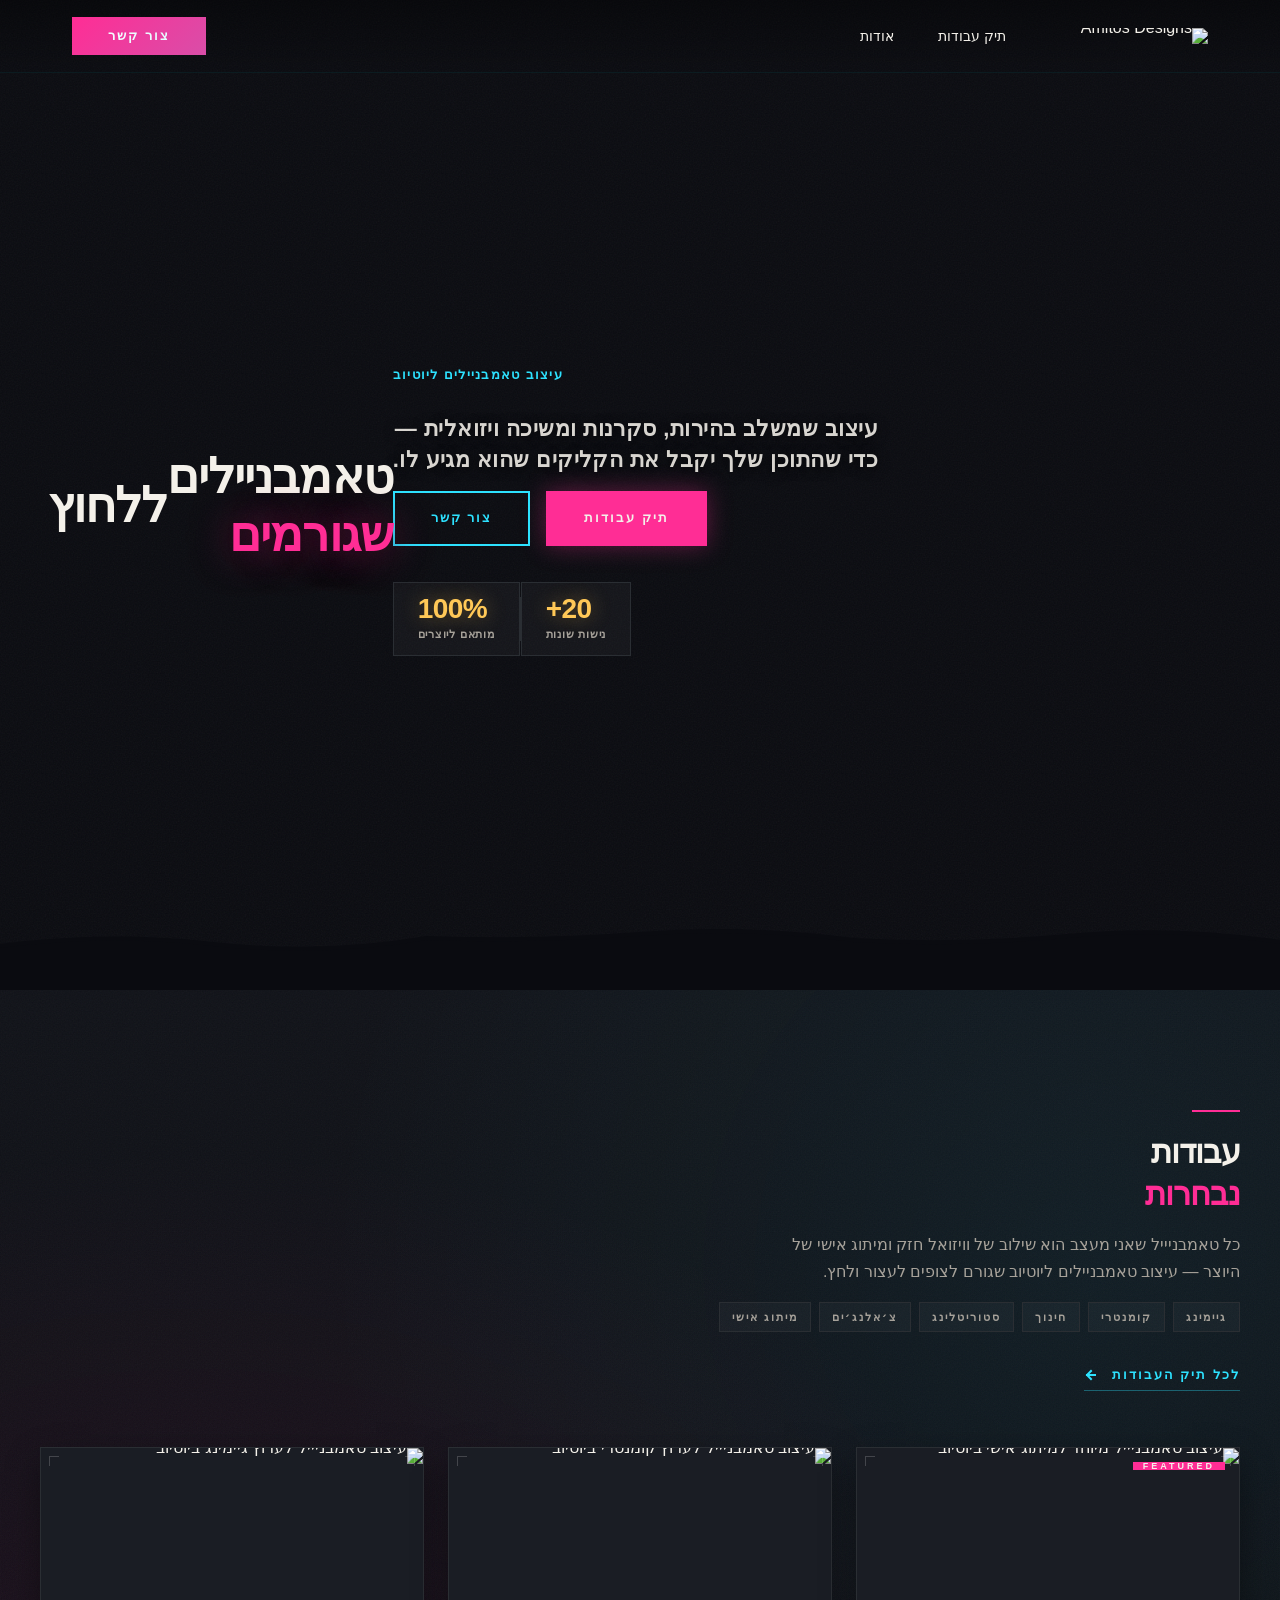
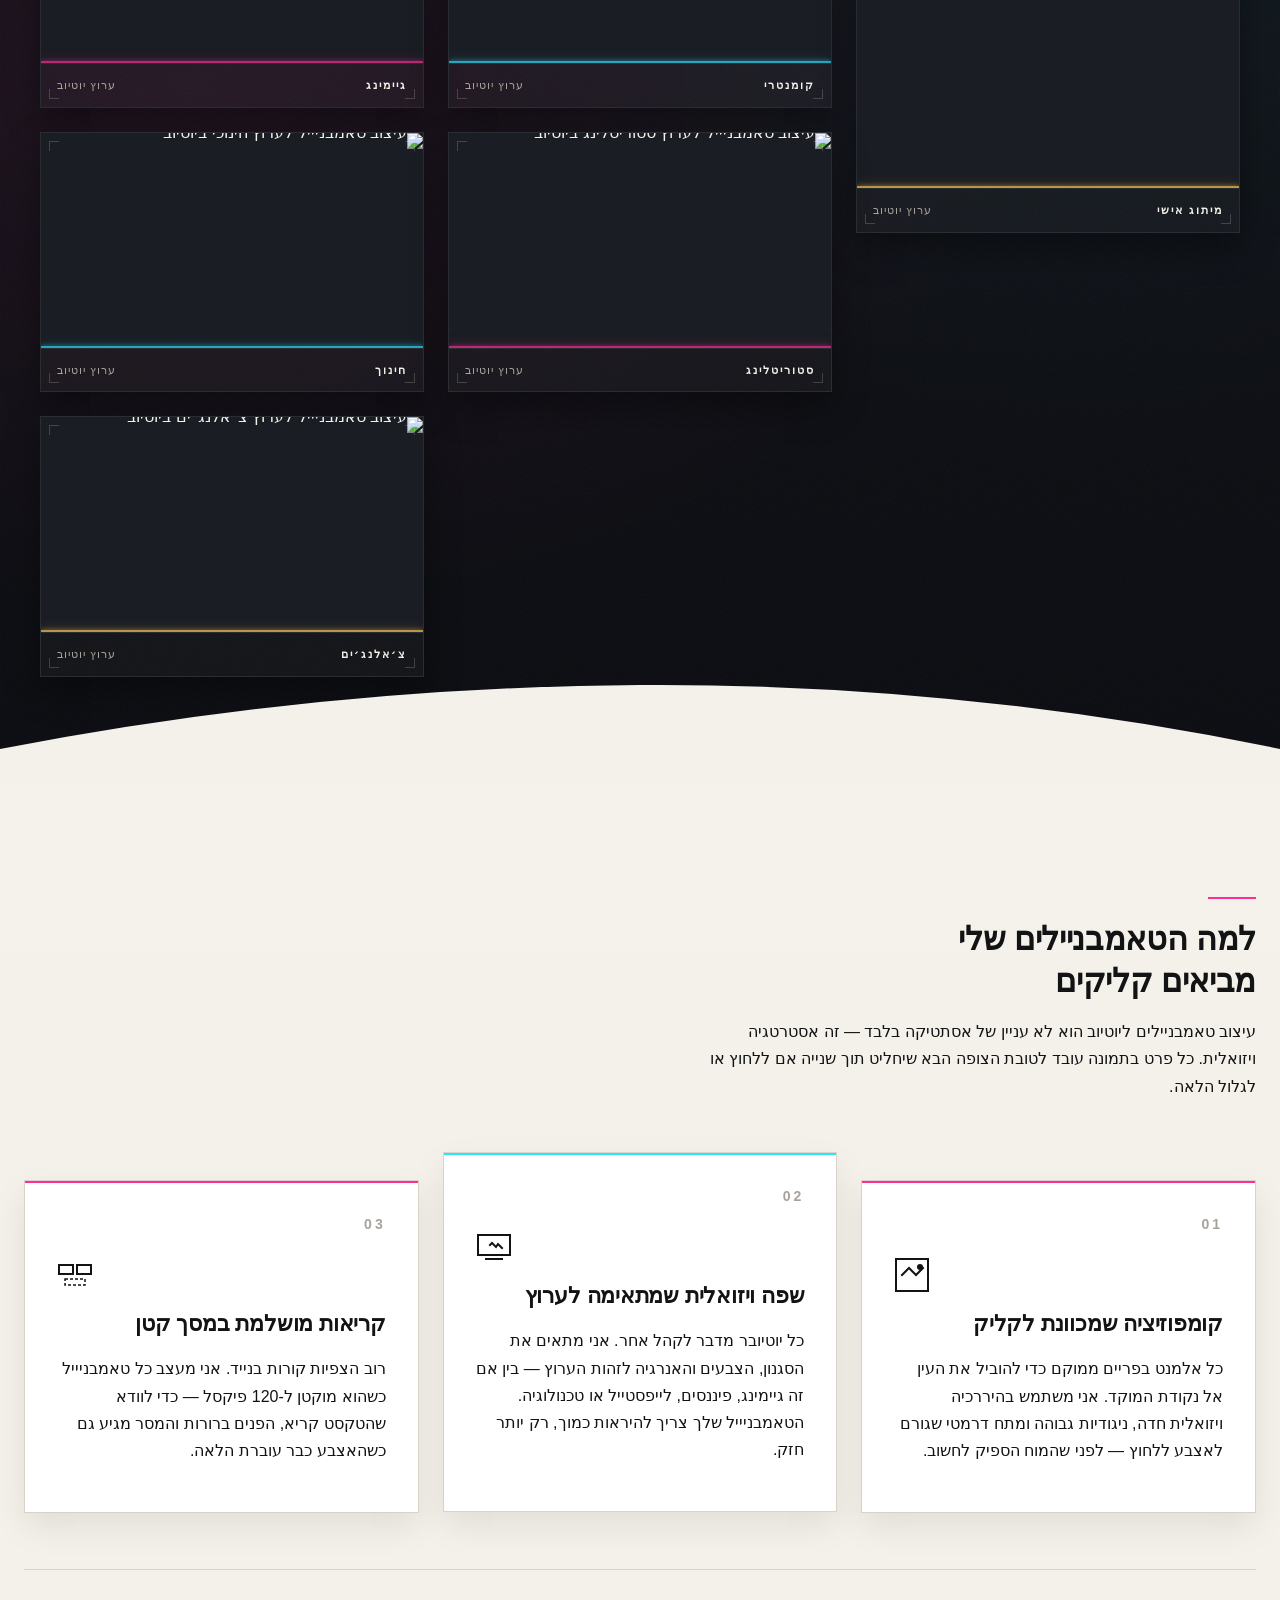
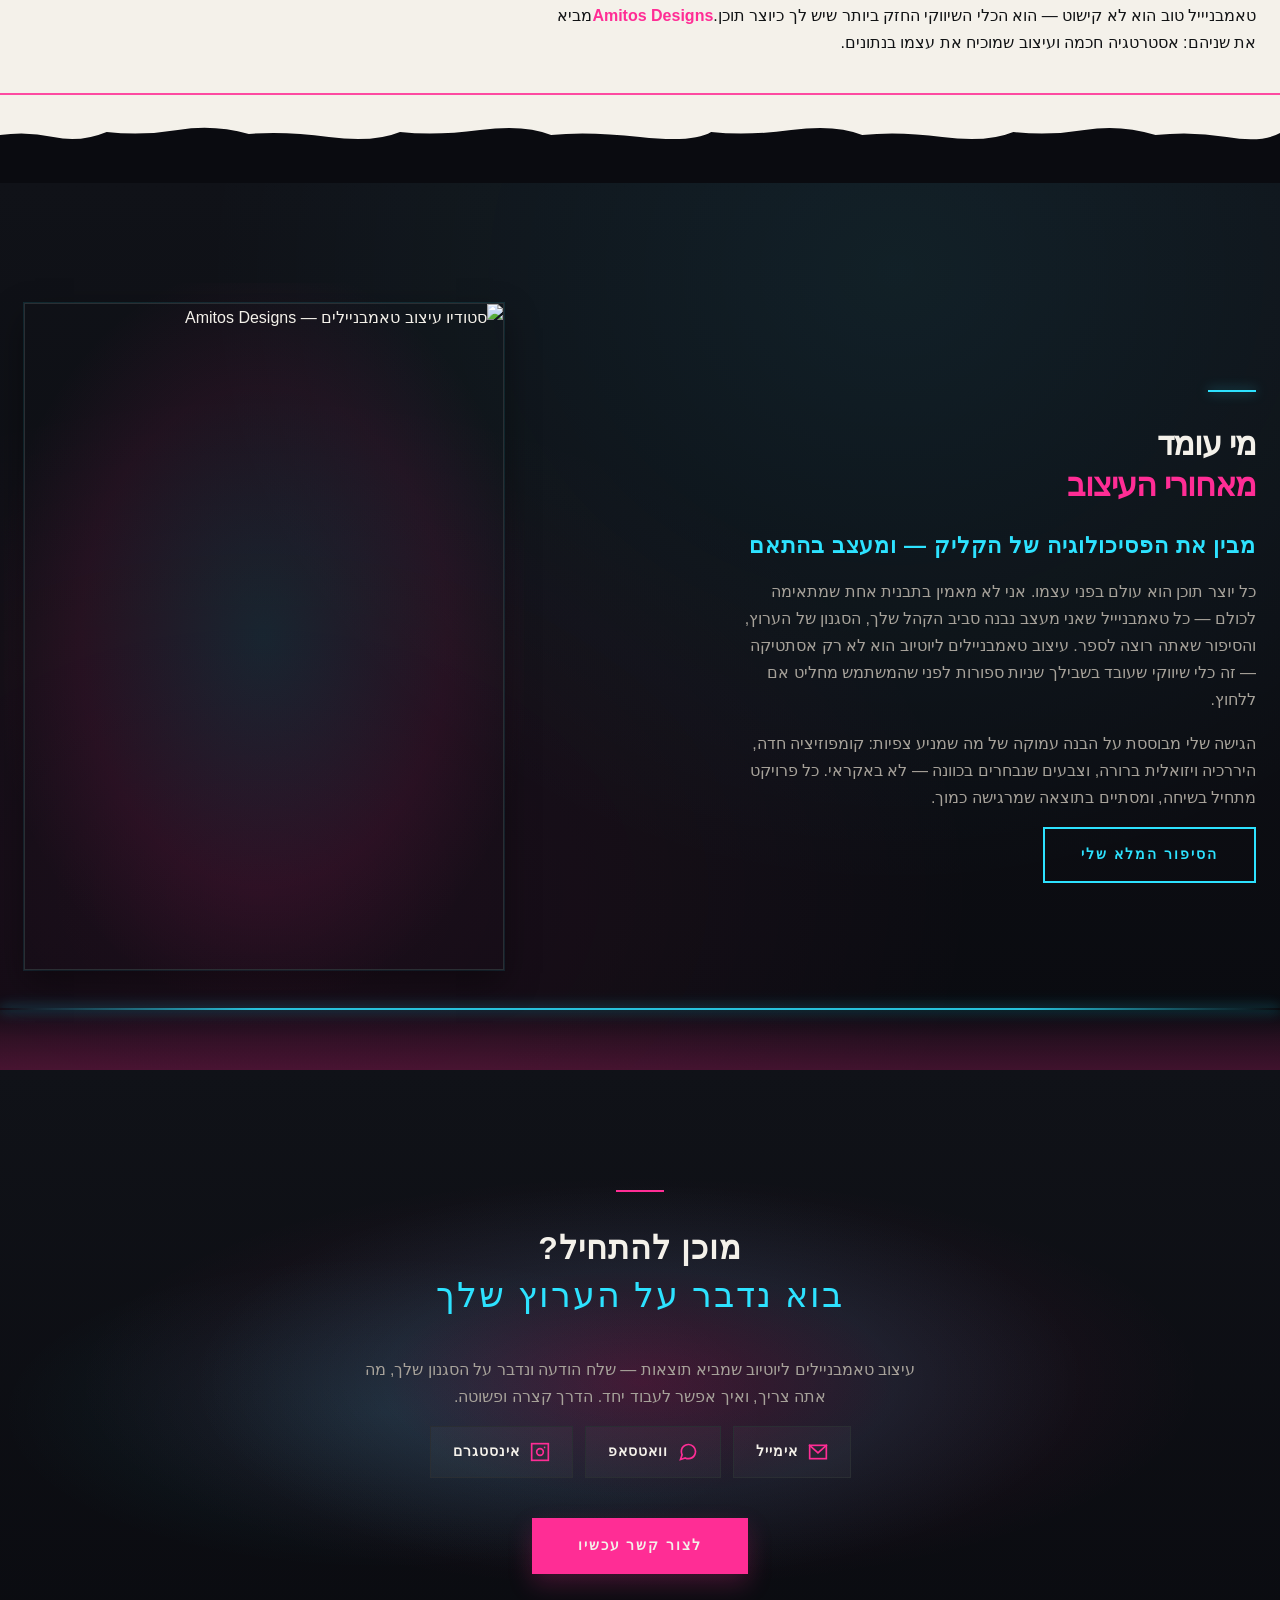
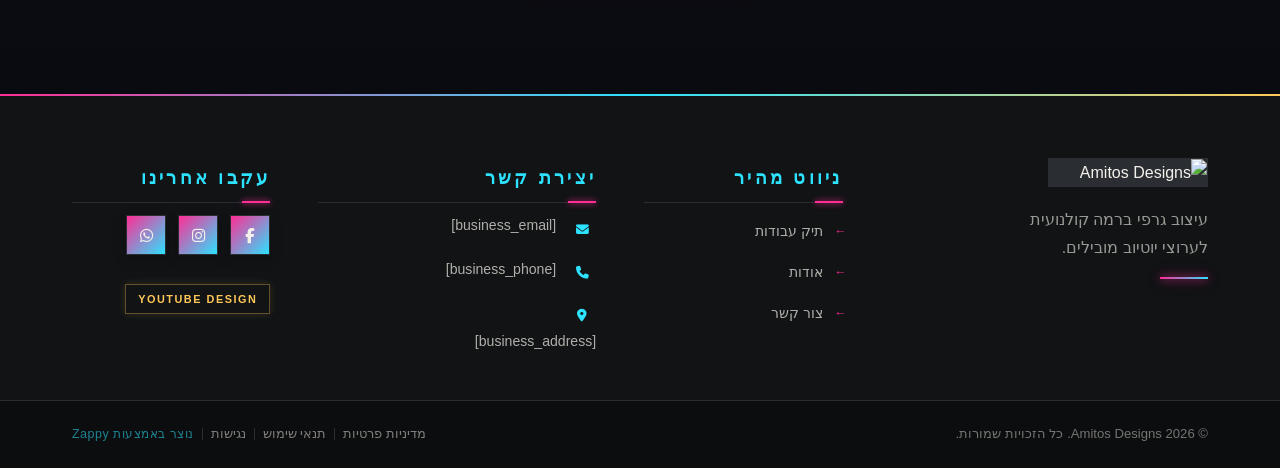
==== commit 5d73a453: "Background sync: Progressive GitHub Sync" ====
--- a/public/index.html
+++ b/public/index.html
@@ -1 +1 @@
-<!doctype html><html dir="rtl" lang="he"><head><meta charset="UTF-8"><meta content="width=device-width,initial-scale=1" name="viewport"><meta content="index, follow" name="robots"><title>טאמבניילים שגורמים ללחוץ — Amitos Designs</title><meta content="רוצה שהסרטונים שלך יקבלו יותר צפיות? Amitos Designs מעצבת טאמבניילים ליוטיוב שבולטים בפיד ומביאים קליקים אמיתיים. תתחיל להצמיח את הערוץ שלך היום." name="description"><meta content="עיצוב טאמבניילים ליוטיוב, יוצר טאמבניילים ליוטיוברים ישראלים, Amitos Designs טאמבניילים, עיצוב גרפי לערוץ יוטיוב" name="keywords"><link href="/assets/favicon.ico" rel="icon" type="image/x-icon"><link href="/assets/favicon-16x16.png" rel="icon" type="image/png" sizes="16x16"><link href="/assets/favicon-32x32.png" rel="icon" type="image/png" sizes="32x32"><link href="/assets/favicon-48x48.png" rel="icon" type="image/png" sizes="48x48"><link href="/assets/favicon-192x192.png" rel="icon" type="image/png" sizes="192x192"><link href="/assets/favicon-512x512.png" rel="icon" type="image/png" sizes="512x512"><link href="/assets/apple-touch-icon.png" rel="apple-touch-icon"><script>!function(){"use strict";var t="817d7d5f-3fda-4887-9fea-b8e3d1ba4a41",e="https://api.zappy5.com/api/analytics/track",a=18e5,n=2592e6,o=!0,i=!0,r=!0;var s=function(){var e="zappy_visitor_"+t,a=null;try{if(a=localStorage.getItem(e)){var o=JSON.parse(a),i=Date.now();if(i-o.created<n)return o.lastSeen=i,localStorage.setItem(e,JSON.stringify(o)),o.id}}catch(t){console.warn("Zappy Analytics: LocalStorage not available")}var r="zv_"+Date.now()+"_"+Math.random().toString(36).substr(2,9);try{localStorage.setItem(e,JSON.stringify({id:r,created:Date.now(),lastSeen:Date.now()}))}catch(t){}return r}(),c=function(){var e="zappy_session_"+t,n=null;try{if(n=sessionStorage.getItem(e)){var o=JSON.parse(n),i=Date.now();if(i-o.timestamp<a)return o.timestamp=i,sessionStorage.setItem(e,JSON.stringify(o)),o.id}}catch(t){console.warn("Zappy Analytics: SessionStorage not available")}var r="zs_"+Date.now()+"_"+Math.random().toString(36).substr(2,9);try{sessionStorage.setItem(e,JSON.stringify({id:r,timestamp:Date.now()}))}catch(t){}return r}();function l(a,n){n=n||{};var o={website_id:t,event_type:a,page_path:window.location.pathname,referrer:document.referrer||"direct",visitor_id:s,session_id:c,metadata:n};if(navigator.sendBeacon){var i=new Blob([JSON.stringify(o)],{type:"application/json"});navigator.sendBeacon(e,i)}else fetch(e,{method:"POST",headers:{"Content-Type":"application/json"},body:JSON.stringify(o),keepalive:!0}).catch(function(t){console.warn("Zappy Analytics: Failed to track event",t)})}o&&l("pageview",{title:document.title,url:window.location.href}),i&&document.addEventListener("click",function(t){var e=t.target;if("BUTTON"===e.tagName||e.closest("button")){var a="BUTTON"===e.tagName?e:e.closest("button");l("click",{element:"button",text:a.textContent.trim().substring(0,100),id:a.id||null,class:a.className||null})}else if("A"===e.tagName||e.closest("a")){var n="A"===e.tagName?e:e.closest("a");l("navigation",{element:"link",text:n.textContent.trim().substring(0,100),href:n.href,external:n.hostname!==window.location.hostname})}},!0),r&&document.addEventListener("submit",function(t){var e=t.target;l("form_submit",{form_id:e.id||null,form_name:e.name||null,form_action:e.action||null,form_method:e.method||"GET"})},!0);var d=Date.now();window.addEventListener("beforeunload",function(){l("page_unload",{time_on_page:Math.floor((Date.now()-d)/1e3),page_path:window.location.pathname})}),window.zappyAnalytics={track:l,getVisitorId:function(){return s},getSessionId:function(){return c}}}()</script><meta content="טאמבניילים שגורמים ללחוץ — Amitos Designs" property="og:title"><meta content="רוצה שהסרטונים שלך יקבלו יותר צפיות? Amitos Designs מעצבת טאמבניילים ליוטיוב שבולטים בפיד ומביאים קליקים אמיתיים. תתחיל להצמיח את הערוץ שלך היום." property="og:description"><meta content="website" property="og:type"><meta content="he_IL" property="og:locale"><meta content="summary_large_image" name="twitter:card"><meta content="טאמבניילים שגורמים ללחוץ — Amitos Designs" name="twitter:title"><meta content="רוצה שהסרטונים שלך יקבלו יותר צפיות? Amitos Designs מעצבת טאמבניילים ליוטיוב שבולטים בפיד ומביאים קליקים אמיתיים. תתחיל להצמיח את הערוץ שלך היום." name="twitter:description"><link href="https://cdnjs.cloudflare.com/ajax/libs/font-awesome/6.4.0/css/all.min.css" rel="stylesheet"><link href="/assets/favicon.ico" rel="icon" type="image/x-icon"><link href="/assets/favicon-16x16.png" rel="icon" type="image/png" sizes="16x16"><link href="/assets/favicon-32x32.png" rel="icon" type="image/png" sizes="32x32"><link href="/assets/favicon-48x48.png" rel="icon" type="image/png" sizes="48x48"><link href="/assets/favicon-192x192.png" rel="icon" type="image/png" sizes="192x192"><link href="/assets/favicon-512x512.png" rel="icon" type="image/png" sizes="512x512"><link href="/assets/apple-touch-icon.png" rel="apple-touch-icon"><link href="https://cdn.jsdelivr.net/npm/vanilla-cookieconsent@3/dist/cookieconsent.css" rel="stylesheet"><script src="https://cdn.jsdelivr.net/npm/vanilla-cookieconsent@3/dist/cookieconsent.umd.js"></script><script src="https://cdn.jsdelivr.net/gh/mickidum/acc_toolbar/acctoolbar/acctoolbar.min.js"></script><link href="/styles.css" rel="stylesheet"><style id="zappy-dropdown-submenu-styles">#navMenu li:has(.sub-menu),.nav-menu li:has(.sub-menu),.navbar li:has(.sub-menu),nav li:has(.sub-menu){position:relative}#navMenu .sub-menu,.nav-menu .sub-menu,.navbar .sub-menu,nav .sub-menu{display:block!important;position:absolute!important;top:100%;left:0;min-width:220px;background:#fff;border-radius:8px;box-shadow:0 8px 25px rgba(0,0,0,.15);padding:8px 0;opacity:0;visibility:hidden;transform:translateY(10px);transition:all .3s ease;z-index:1000;list-style:none;pointer-events:none}#navMenu li:hover>.sub-menu,.nav-menu li:hover>.sub-menu,.navbar li:hover>.sub-menu,nav li:hover>.sub-menu{opacity:1!important;visibility:visible!important;transform:translateY(0)!important;pointer-events:auto!important}.sub-menu li{list-style:none;margin:0;padding:0}.sub-menu a{display:block!important;padding:10px 16px!important;color:var(--text-dark,#333)!important;font-weight:500;text-decoration:none;white-space:nowrap;transition:background-color .2s}.sub-menu a:hover{background-color:#f5f5f5}[dir=rtl] .nav-menu .sub-menu,[dir=rtl] .navbar .sub-menu,[dir=rtl] nav .sub-menu,html[lang=ar] .nav-menu .sub-menu,html[lang=ar] .navbar .sub-menu,html[lang=ar] nav .sub-menu,html[lang=he] .nav-menu .sub-menu,html[lang=he] .navbar .sub-menu,html[lang=he] nav .sub-menu{left:auto!important;right:0!important}.sub-menu:empty,.sub-menu:not(:has(li)),.sub-menu:not(:has(li:not(.zappy-hidden-menu-item))){display:none!important;opacity:0!important;visibility:hidden!important;pointer-events:none!important}li:has(.menu-group-title):hover>.sub-menu{opacity:1!important;visibility:visible!important;transform:translateY(0)!important;pointer-events:auto!important}#navMenu>li>.menu-group-title,.nav-menu>li>.menu-group-title{display:inline-block;padding:.5rem 1rem;cursor:default;user-select:none}@media (max-width:768px){#navMenu .sub-menu,.nav-menu .sub-menu,.navbar .sub-menu,nav .sub-menu{position:static!important;transform:none!important;box-shadow:none!important;background:0 0!important;max-height:0;overflow:hidden;opacity:0;visibility:hidden;transition:max-height .3s ease,opacity .3s ease;padding:0!important;border-radius:0!important}.sub-menu.mobile-expanded{max-height:500px!important;opacity:1!important;visibility:visible!important;padding:8px 0 8px 16px!important}[dir=rtl] .sub-menu.mobile-expanded,html[lang=he] .sub-menu.mobile-expanded{padding:8px 16px 8px 0!important}#navMenu li:hover>.sub-menu,.nav-menu li:hover>.sub-menu,.navbar li:hover>.sub-menu,nav li:hover>.sub-menu{opacity:0;visibility:hidden;pointer-events:none}#navMenu li>.sub-menu.mobile-expanded,.nav-menu li>.sub-menu.mobile-expanded,.navbar li>.sub-menu.mobile-expanded,nav li>.sub-menu.mobile-expanded{opacity:1!important;visibility:visible!important;pointer-events:auto!important}#navMenu li:has(.sub-menu),.nav-menu li:has(.sub-menu),.navbar li:has(.sub-menu),nav li:has(.sub-menu){display:flex!important;flex-wrap:wrap!important;align-items:center!important;position:relative!important;min-height:44px!important}#navMenu li:has(.sub-menu)>a,.nav-menu li:has(.sub-menu)>a,.navbar li:has(.sub-menu)>a,nav li:has(.sub-menu)>a{flex:1!important;min-width:0!important}#navMenu li:has(.sub-menu)>.menu-group-title,.nav-menu li:has(.sub-menu)>.menu-group-title,.navbar li:has(.sub-menu)>.menu-group-title,nav li:has(.sub-menu)>.menu-group-title{flex:1!important;min-width:0!important;padding:0!important;line-height:inherit!important}#navMenu li:has(.sub-menu)>.sub-menu,.nav-menu li:has(.sub-menu)>.sub-menu,.navbar li:has(.sub-menu)>.sub-menu,nav li:has(.sub-menu)>.sub-menu{flex-basis:100%!important;width:100%!important}#navMenu li:has(.sub-menu)>a [class*=arrow],#navMenu li:has(.sub-menu)>a [class*=chevron],.nav-menu li:has(.sub-menu)>a .fa-angle-down,.nav-menu li:has(.sub-menu)>a .fa-chevron-down,.nav-menu li:has(.sub-menu)>a [class*=arrow],.nav-menu li:has(.sub-menu)>a [class*=chevron],nav li:has(.sub-menu)>a [class*=arrow],nav li:has(.sub-menu)>a [class*=chevron]{display:none!important;visibility:hidden!important}.mobile-submenu-toggle{display:flex!important;align-items:center!important;justify-content:center!important;width:44px!important;height:auto!important;background:0 0!important;border:none!important;cursor:pointer!important;color:var(--text-light)!important;position:static!important;flex-shrink:0!important;align-self:stretch!important;z-index:2!important;padding:0!important;margin:0!important}.mobile-submenu-toggle::after{content:''!important;width:0!important;height:0!important;border-left:6px solid transparent!important;border-right:6px solid transparent!important;border-top:7px solid currentColor!important;transition:transform .3s ease!important}.mobile-submenu-toggle.expanded::after{transform:rotate(180deg)!important}.sub-menu a{padding:10px 0!important;display:block!important;color:var(--text-light)!important}.navbar .sub-menu li a,.zappy-products-dropdown .sub-menu a,nav.navbar .sub-menu li a{color:var(--text-light)!important}}@media (min-width:769px){.mobile-submenu-toggle{display:none!important}}</style><style id="mobile-lang-menu-deployed-css">@media (max-width:768px){.lang-switcher,.nav-container .lang-switcher,.nav-cta-container .lang-switcher,.nav-ecommerce-icons .lang-switcher,.nav-icons-left .lang-switcher,.navbar .lang-switcher,.navbar .nav-cta-container .lang-switcher{display:none!important}.mobile-lang-menu{width:100%;border-top:1px solid rgba(128,128,128,.2);padding:8px 0 0 0;margin-top:8px}.mobile-lang-toggle{display:flex!important;align-items:center;justify-content:space-between;width:100%;padding:12px 16px;background:0 0;border:none;cursor:pointer;font-size:15px;color:inherit;font-family:inherit}.mobile-lang-toggle::after{content:'';display:inline-block;width:8px;height:8px;border-right:2px solid currentColor;border-bottom:2px solid currentColor;transform:rotate(45deg);transition:transform .3s ease;margin-left:8px}.mobile-lang-toggle.expanded::after{transform:rotate(-135deg)}.mobile-lang-options{max-height:0;overflow:hidden;transition:max-height .3s ease}.mobile-lang-options.expanded{max-height:300px}.mobile-lang-option{display:flex!important;align-items:center;gap:10px;padding:10px 24px;text-decoration:none;color:inherit;font-size:14px;font-family:inherit}.mobile-lang-option:hover{background:rgba(128,128,128,.1)}.mobile-lang-option.active{font-weight:600;opacity:.7;pointer-events:none}.mobile-lang-option img{width:20px;height:20px;border-radius:50%}}@media (min-width:769px){.mobile-lang-menu{display:none!important}}</style><style id="zappy-widget-visibility">#mic-access-tool-box,#mic-access-tool-general-button,#mic-init-access-tool #mic-access-tool-box,#mic-init-access-tool #mic-access-tool-general-button,#mic-init-access-tool .mic-access-tool-general-button,._access-icon,._access-menu,.mic-access-tool-box,.mic-access-tool-general-button,div[id*=mic-access-tool-box]{display:none!important;visibility:hidden!important;opacity:0!important;pointer-events:none!important}</style></head><body><nav class="navbar" dir="rtl"><button aria-label="Menu" class="mobile-toggle" id="mobileToggle"><svg viewbox="0 0 24 24" fill="none" height="24" width="24" class="hamburger-icon"><path d="M3 12h18M3 6h18M3 18h18" stroke="currentColor" stroke-linecap="round" stroke-width="2"></path></svg><svg viewbox="0 0 24 24" fill="none" height="24" width="24" class="close-icon" style="display:none"><path d="M18 6L6 18M6 6l12 12" stroke="currentColor" stroke-linecap="round" stroke-width="2"></path></svg></button><button aria-label="Call" class="phone-header-btn" data-phone=""><svg viewbox="0 0 24 24" fill="currentColor" height="20" width="20"><path d="M22 16.92v3a2 2 0 0 1-2.18 2 19.79 19.79 0 0 1-8.63-3.07 19.5 19.5 0 0 1-6-6 19.79 19.79 0 0 1-3.07-8.67A2 2 0 0 1 4.11 2h3a2 2 0 0 1 2 1.72 12.84 12.84 0 0 0 .7 2.81 2 2 0 0 1-.45 2.11L8.09 9.91a16 16 0 0 0 6 6l1.27-1.27a2 2 0 0 1 2.11-.45 12.84 12.84 0 0 0 2.81.7A2 2 0 0 1 22 16.92z"></path></svg></button><div class="nav-container"><div class="nav-right-group"><div class="nav-brand"><a href="/" class="logo-link"><img alt="Amitos Designs" src="/assets/amitos-designs-logo.webp" class="logo"></a></div><ul class="nav-menu" id="navMenu"><li><a href="/portfolio">תיק עבודות</a></li><li><a href="/about">אודות</a></li></ul></div><div class="nav-cta-container"><a href="/contact" class="nav-cta-btn">צור קשר</a></div></div></nav><script>window.addEventListener("load",function(){const e=document.querySelector(".navbar, nav, header");if(!e)return void console.log("[Navbar] Navbar element not found");let t=document.getElementById("mobileToggle")||document.querySelector(".mobile-toggle")||document.querySelector(".hamburger")||document.querySelector(".hamburger-menu")||document.querySelector(".menu-toggle")||document.querySelector(".burger-menu")||document.querySelector('[aria-label="Menu"]')||document.querySelector('[aria-label="תפריט"]');const o=document.querySelector(".phone-header-btn"),n=window.getComputedStyle(e);let r=n.backgroundColor;if(console.log("[Navbar] Initial navbar background:",r),"transparent"===r||"rgba(0, 0, 0, 0)"===r||r.startsWith("rgba")&&r.includes(", 0)")){const e=n.backgroundImage;if(e&&"none"!==e)console.log("[Navbar] Navbar has background image/gradient, using dark text"),r="rgb(240, 240, 240)";else{const e=window.getComputedStyle(document.body).backgroundColor;console.log("[Navbar] Navbar transparent, using body background:",e),r=e}}const i=r.match(/\d+/g);if(i&&i.length>=3){const e=(.299*parseInt(i[0])+.587*parseInt(i[1])+.114*parseInt(i[2]))/255;console.log("[Navbar] Mobile button colors preserved from Claude CSS (luminance:",e.toFixed(2)+")");const n=document.createElement("style");n.id="zappy-mobile-nav-fix";document.documentElement.lang;document.documentElement.dir,n.textContent='\n        /* Hide mobile buttons on desktop, show only on mobile */\n        @media (min-width: 769px) {\n          .mobile-toggle,\n          .phone-header-btn {\n            display: none !important;\n          }\n        }\n        \n        /* Show and position mobile buttons correctly on mobile */\n        @media (max-width: 768px) {\n          .mobile-toggle,\n          .phone-header-btn {\n            position: absolute !important;\n            top: 50% !important;\n            transform: translateY(-50%) !important;\n            z-index: 1001 !important;\n            display: flex !important;\n            align-items: center !important;\n            justify-content: center !important;\n            width: 36px !important;\n            height: 36px !important;\n            border-radius: 50% !important;\n            border: none !important;\n            cursor: pointer !important;\n            padding: 6px !important;\n            background: none !important;\n            color: var(--nav-text, var(--text-light)) !important;\n          }\n          \n          /* LTR positioning (default): hamburger LEFT, phone RIGHT */\n          html:not([dir="rtl"]):not([lang="he"]):not([lang="ar"]) .mobile-toggle,\n          html[dir="ltr"] .mobile-toggle {\n            left: 12px !important;\n            right: auto !important;\n          }\n          html:not([dir="rtl"]):not([lang="he"]):not([lang="ar"]) .phone-header-btn,\n          html[dir="ltr"] .phone-header-btn {\n            right: 12px !important;\n            left: auto !important;\n          }\n          \n          /* RTL positioning: hamburger RIGHT, phone LEFT */\n          html[dir="rtl"] .mobile-toggle,\n          html[lang="he"] .mobile-toggle,\n          html[lang="ar"] .mobile-toggle {\n            right: 12px !important;\n            left: auto !important;\n          }\n          html[dir="rtl"] .phone-header-btn,\n          html[lang="he"] .phone-header-btn,\n          html[lang="ar"] .phone-header-btn {\n            left: 12px !important;\n            right: auto !important;\n          }\n          \n          /* CRITICAL: Ensure nav-container has min-height on mobile */\n          /* All children are positioned absolutely/fixed on mobile, so height:auto collapses to 0 */\n          .nav-container {\n            min-height: 70px !important;\n            position: relative !important;\n          }\n          \n          /* Ensure SVG icons are properly sized and inherit color */\n          .mobile-toggle svg,\n          .phone-header-btn svg {\n            width: 24px !important;\n            height: 24px !important;\n            /* Don\'t force display - let JavaScript control hamburger/close toggle */\n          }\n          \n          /* Reset nav-cta-container on mobile - remove desktop box-shadow/padding */\n          /* that creates a visible ghost box when CTA button is hidden */\n          .nav-cta-container {\n            box-shadow: none !important;\n            padding: 0 !important;\n          }\n          \n          /* Hide nav-cta-container entirely on mobile when there\'s no lang-switcher */\n          /* (only the CTA button is inside, and it\'s hidden on mobile) */\n          .nav-cta-container:not(:has(.lang-switcher)) {\n            display: none !important;\n          }\n          \n          /* CRITICAL: Prevent hero image fade gradient from bleeding over headline text */\n          /* The .image-fade-gradient has bottom: -30px (extends below parent) */\n          /* On mobile stacked layout, this overlaps the h1 text below the image */\n          .hero-image-column {\n            overflow: hidden !important;\n          }\n          .image-fade-gradient {\n            bottom: 0 !important;\n          }\n          \n          /* Hide desktop language switcher on mobile - hamburger menu handles it */\n          /* High specificity to override stored CSS */\n          .lang-switcher,\n          .nav-cta-container .lang-switcher,\n          .nav-container .lang-switcher,\n          .navbar .lang-switcher,\n          .navbar .nav-cta-container .lang-switcher {\n            display: none !important;\n          }\n        }\n      ';const r=document.getElementById("zappy-mobile-nav-fix");r&&r.remove(),document.head.appendChild(n),console.log("[Navbar] Critical CSS injected for mobile nav positioning");const l=window.innerWidth<=768;if(t){const e=t.querySelector(".hamburger-icon"),o=t.querySelector(".close-icon");e&&(e.style.setProperty("width","24px","important"),e.style.setProperty("height","24px","important"),e.style.setProperty("display","block","important")),o&&(o.style.setProperty("width","24px","important"),o.style.setProperty("height","24px","important"),o.style.setProperty("display","none","important")),l?(t.style.setProperty("position","absolute","important"),t.style.setProperty("top","50%","important"),t.style.setProperty("transform","translateY(-50%)","important"),t.style.setProperty("z-index","1001","important"),t.style.removeProperty("left"),t.style.removeProperty("right"),console.log("[Navbar] Mobile toggle positioning applied (mobile viewport)")):(t.style.removeProperty("position"),t.style.removeProperty("top"),t.style.removeProperty("transform"),t.style.removeProperty("z-index"),t.style.removeProperty("left"),t.style.removeProperty("right"),console.log("[Navbar] Desktop viewport - cleared mobile toggle inline positioning"))}if(o){const e=o.querySelector("svg");e&&(e.style.width="24px",e.style.height="24px",e.setAttribute("width","24"),e.setAttribute("height","24")),l?(o.style.setProperty("position","absolute","important"),o.style.setProperty("top","50%","important"),o.style.setProperty("transform","translateY(-50%)","important"),o.style.setProperty("z-index","1001","important"),o.style.removeProperty("left"),o.style.removeProperty("right"),console.log("[Navbar] Phone button positioning applied (mobile viewport)")):(o.style.removeProperty("position"),o.style.removeProperty("top"),o.style.removeProperty("transform"),o.style.removeProperty("z-index"),o.style.removeProperty("left"),o.style.removeProperty("right"),console.log("[Navbar] Desktop viewport - cleared phone button inline positioning"))}}else console.log("[Navbar] Could not parse background color:",r);t=document.getElementById("mobileToggle")||document.querySelector(".mobile-toggle")||document.querySelector(".hamburger")||document.querySelector(".hamburger-menu")||document.querySelector(".menu-toggle")||document.querySelector(".burger-menu")||document.querySelector('[aria-label="Menu"]')||document.querySelector('[aria-label="תפריט"]');const l=document.getElementById("navMenu")||document.querySelector(".nav-menu")||document.querySelector(".nav-links")||document.querySelector("nav ul:not(.submenu)");if(!t||!l)return void console.log("[Navbar] Mobile toggle or menu not found:",{toggle:!!t,menu:!!l});l.id||(l.id="navMenu"),console.log("[Navbar] Initializing mobile menu...");const a=t.cloneNode(!0);t.parentNode.replaceChild(a,t),a.addEventListener("click",function(e){e.preventDefault(),e.stopPropagation();const t=this.querySelector(".hamburger-icon"),o=this.querySelector(".close-icon");l.classList.contains("active")?(l.classList.remove("active"),t&&t.style.setProperty("display","block","important"),o&&o.style.setProperty("display","none","important"),document.body.style.overflow="",console.log("[Navbar] Menu closed")):(l.classList.add("active"),t&&t.style.setProperty("display","none","important"),o&&o.style.setProperty("display","block","important"),document.body.style.overflow="hidden",console.log("[Navbar] Menu opened"))}),l.querySelectorAll("a").forEach(function(e){e.addEventListener("click",function(){if("#"===this.getAttribute("href"))return;const e=a.querySelector(".hamburger-icon"),t=a.querySelector(".close-icon");l.classList.remove("active"),e&&e.style.setProperty("display","block","important"),t&&t.style.setProperty("display","none","important"),document.body.style.overflow="",console.log("[Navbar] Menu closed (link clicked)")})});var s=l.querySelectorAll(".dropdown-toggle");s.forEach(function(e){e.addEventListener("click",function(e){e.preventDefault(),e.stopPropagation();var t=this.closest(".nav-dropdown");t&&(t.parentNode.querySelectorAll(".nav-dropdown.open").forEach(function(e){e!==t&&e.classList.remove("open")}),t.classList.toggle("open"),console.log("[Navbar] Dropdown toggled:",t.classList.contains("open")?"open":"closed"))})}),document.addEventListener("click",function(e){e.target.closest(".nav-dropdown")||document.querySelectorAll(".nav-dropdown.open").forEach(function(e){e.classList.remove("open")})}),console.log("[Navbar] Dropdown handlers initialized for "+s.length+" dropdowns"),o&&o.addEventListener("click",function(){const e=document.querySelectorAll('a[href^="tel:"]'),t=e.length>0?e[0].getAttribute("href").replace("tel:",""):"[business_phone]";window.location.href="tel:"+t,console.log("[Navbar] Phone button clicked")}),console.log("[Navbar] Mobile menu initialized successfully");const p=function(){const e=document.querySelector(".whatsapp-float");e&&(window.innerWidth>=769?(e.style.setProperty("display","none","important"),e.style.setProperty("visibility","hidden","important"),e.style.setProperty("opacity","0","important"),e.style.setProperty("pointer-events","none","important"),console.log("[WhatsApp] Button hidden on desktop")):(e.style.removeProperty("display"),e.style.removeProperty("visibility"),e.style.removeProperty("opacity"),e.style.removeProperty("pointer-events"),console.log("[WhatsApp] Button visible on mobile")))};let c;p(),window.addEventListener("resize",function(){clearTimeout(c),c=setTimeout(p,100)})})</script><main><section class="index-hero-section" data-layout-spec="בית-hero" dir="rtl" data-hero-type="fullscreen-scrim" data-zappy-bg-color="#FF2D95" data-zappy-bg-image="assets/business-general-hero-upload-1774262847830.webp" data-zappy-bg-overlay-color="#0a0b10" data-zappy-bg-overlay-opacity="0" data-zappy-bg-type="image" data-zappy-bg-video-type="" data-zappy-bg-video-url="" id="zappy-section-0" style="--zappy-bg-overlay:rgba(10, 11, 16, 0.75);--zappy-bg-image:url(&quot;assets/business-general-hero-upload-1774262847830.webp&quot;);background-image:linear-gradient(rgba(10, 11, 16, 0.75), rgba(10, 11, 16, 0.75)), url(&quot;assets/business-general-hero-upload-1774262847830.webp&quot;);background-size:cover;background-position:center center;background-repeat:no-repeat;position:relative;overflow:hidden;--zappy-bg-color:#FF2D95"><div class="index-hero-bg" style="display:none" data-zappy-original-bg="hidden"><img alt="סטודיו עיצוב טאמבניילים ליוטיוב - Amitos Designs" src="/assets/site-index-hero-image-1.webp" data-context="Dark cinematic photography of a professional YouTube thumbnail designer studio: deep black environment with dramatic neon magenta and cyan edge lighting, a large monitor displaying a bold eye-catching YouTube thumbnail composition, scattered design elements, film grain texture, moody atmospheric lighting reminiscent of a high-end creative agency or film production set" data-placeholder="index-hero-image-1" height="900" width="1440" class="zappy-editable-image" data-element-id="img-1774262696701-fnl4quknr" data-element-type="image" data-hero-background="true" data-hero-bg="true" data-resize-handler-attached="true"></div><div class="index-hero-scrim" aria-hidden="true" data-zappy-gradient-scrim="true" data-zappy-scrim-orig-opacity="0.230769" style="opacity:0"></div><div class="index-hero-grain" aria-hidden="true"></div><div class="index-hero-container"><h1 class="index-hero-h1" data-element-id="move-1774267704754-l9w4jrj1" data-zappy-text-width="custom" style="max-width:819px;margin-left:auto;margin-right:auto;outline:none"></h1><h1>טאמבניילים<br><span class="index-hero-h1-accent">שגורמים<br></span>ללחוץ</h1><div class="index-hero-content"><div class="index-hero-label">עיצוב טאמבניילים ליוטיוב</div><h3 class="index-hero-subtitle">עיצוב שמשלב בהירות, סקרנות ומשיכה ויזואלית —<br class="index-hero-br">כדי שהתוכן שלך יקבל את הקליקים שהוא מגיע לו.</h3><div class="index-hero-ctas"><a href="#portfolio" class="index-hero-btn-primary" data-element-id="btn-1774262696697-nne54hj3k" data-element-type="button" data-native-element="true">תיק עבודות</a><a href="#contact" class="index-hero-btn-secondary" data-element-id="btn-1774262696697-8gtpgutt1" data-element-type="button" data-native-element="true">צור קשר</a></div><div class="index-hero-kpis"><div class="index-hero-kpi"><span class="index-hero-kpi-value">20+</span><span class="index-hero-kpi-label">נישות שונות</span></div><div class="index-hero-kpi-divider" aria-hidden="true"></div><div class="index-hero-kpi"><span class="index-hero-kpi-value">100%</span><span class="index-hero-kpi-label">מותאם ליוצרים</span></div></div></div></div><div class="index-hero-divider-wrapper"><svg viewbox="0 0 1440 90" aria-hidden="true" xmlns="http://www.w3.org/2000/svg" data-no-icon-edit="true" preserveaspectratio="none"><path d="M0,90 L0,44 Q120,30 240,42 T480,36 Q600,40 720,32 T960,38 Q1080,44 1200,34 T1440,40 L1440,90 Z" fill="#0A0B10"></path><path d="M0,90 L0,48 Q120,34 240,46 T480,40 Q600,44 720,36 T960,42 Q1080,48 1200,38 T1440,44 L1440,90 Z" fill="#0A0B10"></path></svg></div></section><section class="index-portfolio-section" data-layout-spec="בית-portfolio" dir="rtl"><div class="portfolio-grain" aria-hidden="true"></div><div class="portfolio-container"><div class="portfolio-intro-row"><div class="portfolio-intro-block"><div class="portfolio-accent-line" aria-hidden="true"></div><h2 class="portfolio-heading">עבודות<br><span class="portfolio-heading-highlight">נבחרות</span></h2><p class="portfolio-intro-text">כל טאמבניייל שאני מעצב הוא שילוב של וויזואל חזק ומיתוג אישי של היוצר — עיצוב טאמבניילים ליוטיוב שגורם לצופים לעצור ולחץ.</p><div class="portfolio-niche-labels"><span class="niche-label">גיימינג</span><span class="niche-label">קומנטרי</span><span class="niche-label">חינוך</span><span class="niche-label">סטוריטלינג</span><span class="niche-label">צ׳אלנג׳ים</span><span class="niche-label">מיתוג אישי</span></div><a href="portfolio.html" class="portfolio-cta-link"><span>לכל תיק העבודות</span><svg viewbox="0 0 18 18" aria-hidden="true" data-element-type="icon" data-icon-type="svg" fill="none" height="18" width="18" xmlns="http://www.w3.org/2000/svg"><path d="M11 9H3M7 5L3 9L7 13" stroke="currentColor" stroke-linecap="square" stroke-width="2"></path></svg></a></div></div><div class="portfolio-grid"><article class="portfolio-card portfolio-card--sm"><div class="card-crop-marks" aria-hidden="true"><span></span><span></span><span></span><span></span></div><div class="card-frame"><img alt="עיצוב טאמבניייל לערוץ גיימינג ביוטיוב" src="/assets/site-index-portfolio-image-1.webp" data-context="YouTube thumbnail design for a gaming channel — dramatic neon-lit gamer in dark arena, explosive particle effects, bold Hebrew title text overlaid, high contrast cinematic composition, deep blacks and electric blues" data-placeholder="index-portfolio-image-1" height="338" width="600"><div class="card-neon-edge card-neon-edge--primary" aria-hidden="true"></div></div><div class="card-meta"><span class="card-category">גיימינג</span><span class="card-client">ערוץ יוטיוב</span></div></article><article class="portfolio-card portfolio-card--sm"><div class="card-crop-marks" aria-hidden="true"><span></span><span></span><span></span><span></span></div><div class="card-frame"><img alt="עיצוב טאמבניייל לערוץ קומנטרי ביוטיוב" src="/assets/site-index-portfolio-image-2.webp" data-context="YouTube thumbnail for a commentary/opinion channel — expressive face reaction with shocked expression, bold Hebrew text, high contrast split background in dark red and black, cinematic editorial style" data-placeholder="index-portfolio-image-2" height="338" width="600"><div class="card-neon-edge card-neon-edge--secondary" aria-hidden="true"></div></div><div class="card-meta"><span class="card-category">קומנטרי</span><span class="card-client">ערוץ יוטיוב</span></div></article><article class="portfolio-card portfolio-card--featured"><div class="card-crop-marks" aria-hidden="true"><span></span><span></span><span></span><span></span></div><div class="card-frame card-frame--featured"><img alt="עיצוב טאמבניייל מיוחד למיתוג אישי ביוטיוב" src="/assets/site-index-portfolio-image-3.webp" data-context="Featured YouTube thumbnail design — personal brand channel, confident creator standing against dramatic dark background with neon magenta and cyan gradient lighting, oversized bold Hebrew typography, premium cinematic look, high contrast editorial composition" data-placeholder="index-portfolio-image-3" height="600" width="600"><div class="card-neon-edge card-neon-edge--accent" aria-hidden="true"></div><div class="featured-badge">FEATURED</div></div><div class="card-meta"><span class="card-category">מיתוג אישי</span><span class="card-client">ערוץ יוטיוב</span></div></article><article class="portfolio-card portfolio-card--sm"><div class="card-crop-marks" aria-hidden="true"><span></span><span></span><span></span><span></span></div><div class="card-frame"><img alt="עיצוב טאמבניייל לערוץ חינוכי ביוטיוב" src="/assets/site-index-portfolio-image-4.webp" data-context="YouTube thumbnail for an educational channel — clean but dramatic layout with bold Hebrew title, glowing icons or data visualization elements, dark background with bright accent colors, informative and eye-catching" data-placeholder="index-portfolio-image-4" height="338" width="600"><div class="card-neon-edge card-neon-edge--secondary" aria-hidden="true"></div></div><div class="card-meta"><span class="card-category">חינוך</span><span class="card-client">ערוץ יוטיוב</span></div></article><article class="portfolio-card portfolio-card--sm"><div class="card-crop-marks" aria-hidden="true"><span></span><span></span><span></span><span></span></div><div class="card-frame"><img alt="עיצוב טאמבניייל לערוץ סטוריטלינג ביוטיוב" src="/assets/site-index-portfolio-image-5.webp" data-context="YouTube thumbnail for a storytelling/narrative channel — cinematic scene composition, moody atmospheric lighting, dark tones with warm highlights, Hebrew text integrated into the visual narrative, mysterious and compelling" data-placeholder="index-portfolio-image-5" height="338" width="600"><div class="card-neon-edge card-neon-edge--primary" aria-hidden="true"></div></div><div class="card-meta"><span class="card-category">סטוריטלינג</span><span class="card-client">ערוץ יוטיוב</span></div></article><article class="portfolio-card portfolio-card--sm"><div class="card-crop-marks" aria-hidden="true"><span></span><span></span><span></span><span></span></div><div class="card-frame"><img alt="עיצוב טאמבניייל לערוץ צ׳אלנג׳ים ביוטיוב" src="/assets/site-index-portfolio-image-6.webp" data-context="YouTube thumbnail for a challenge content channel — energetic composition with multiple expressive faces, bold bright colors against dark background, large Hebrew challenge text, dynamic and attention-grabbing layout" data-placeholder="index-portfolio-image-6" height="338" width="600"><div class="card-neon-edge card-neon-edge--accent" aria-hidden="true"></div></div><div class="card-meta"><span class="card-category">צ׳אלנג׳ים</span><span class="card-client">ערוץ יוטיוב</span></div></article></div></div><div class="portfolio-divider-wrapper" aria-hidden="true"><svg viewbox="0 0 1280 100" aria-hidden="true" xmlns="http://www.w3.org/2000/svg" data-no-icon-edit="true" preserveaspectratio="none"><path d="M0,100 L0,72 Q320,10 640,8 Q960,6 1280,72 L1280,100 Z" fill="var(--bg-light)"></path></svg></div></section><section class="index-capabilities-section" data-layout-spec="בית-capabilities" dir="rtl"><div class="index-capabilities-container"><div class="index-capabilities-header"><div class="index-capabilities-header-content"><div class="index-capabilities-accent-rule"></div><h2 class="index-capabilities-title">למה הטאמבניילים שלי<br>מביאים קליקים</h2><p class="index-capabilities-intro">עיצוב טאמבניילים ליוטיוב הוא לא עניין של אסתטיקה בלבד — זה אסטרטגיה ויזואלית. כל פרט בתמונה עובד לטובת הצופה הבא שיחליט תוך שנייה אם ללחוץ או לגלול הלאה.</p></div></div><div class="index-capabilities-panels"><article class="index-cap-panel index-cap-panel--1"><div class="index-cap-panel-accent index-cap-panel-accent--magenta"></div><div class="index-cap-panel-number">01</div><div class="index-cap-panel-icon"><svg viewbox="0 0 36 36" aria-hidden="true" data-element-type="icon" data-icon-type="svg" fill="none" height="36" width="36" xmlns="http://www.w3.org/2000/svg"><rect height="32" width="32" x="2" y="2" rx="0" stroke="currentColor" stroke-width="2"></rect><path d="M8 18 L15 11 L22 18 L29 11" stroke="currentColor" stroke-linecap="square" stroke-width="2"></path><circle cx="26" cy="10" r="3" fill="currentColor"></circle></svg></div><h3 class="index-cap-panel-title">קומפוזיציה שמכוונת לקליק</h3><p class="index-cap-panel-body">כל אלמנט בפריים ממוקם כדי להוביל את העין אל נקודת המוקד. אני משתמש בהיררכיה ויזואלית חדה, ניגודיות גבוהה ומתח דרמטי שגורם לאצבע ללחוץ — לפני שהמוח הספיק לחשוב.</p></article><article class="index-cap-panel index-cap-panel--2 index-cap-panel--elevated"><div class="index-cap-panel-accent index-cap-panel-accent--cyan"></div><div class="index-cap-panel-number">02</div><div class="index-cap-panel-icon"><svg viewbox="0 0 36 36" aria-hidden="true" data-element-type="icon" data-icon-type="svg" fill="none" height="36" width="36" xmlns="http://www.w3.org/2000/svg"><rect height="20" width="32" x="2" y="6" rx="0" stroke="currentColor" stroke-width="2"></rect><path d="M10 30 L26 30" stroke="currentColor" stroke-linecap="square" stroke-width="2"></path><path d="M14 16 L16 14 L20 18 L22 15 L26 19" stroke="currentColor" stroke-linecap="square" stroke-width="2"></path></svg></div><h3 class="index-cap-panel-title">שפה ויזואלית שמתאימה לערוץ</h3><p class="index-cap-panel-body">כל יוטיובר מדבר לקהל אחר. אני מתאים את הסגנון, הצבעים והאנרגיה לזהות הערוץ — בין אם זה גיימינג, פיננסים, לייפסטייל או טכנולוגיה. הטאמבניייל שלך צריך להיראות כמוך, רק יותר חזק.</p></article><article class="index-cap-panel index-cap-panel--3"><div class="index-cap-panel-accent index-cap-panel-accent--magenta"></div><div class="index-cap-panel-number">03</div><div class="index-cap-panel-icon"><svg viewbox="0 0 36 36" aria-hidden="true" data-element-type="icon" data-icon-type="svg" fill="none" height="36" width="36" xmlns="http://www.w3.org/2000/svg"><rect height="9" width="14" x="2" y="8" rx="0" stroke="currentColor" stroke-width="2"></rect><rect height="9" width="14" x="20" y="8" rx="0" stroke="currentColor" stroke-width="2"></rect><rect height="6" width="20" x="8" y="22" rx="0" stroke="currentColor" stroke-width="1.5" stroke-dasharray="3 2"></rect></svg></div><h3 class="index-cap-panel-title">קריאות מושלמת במסך קטן</h3><p class="index-cap-panel-body">רוב הצפיות קורות בנייד. אני מעצב כל טאמבניייל כשהוא מוקטן ל-120 פיקסל — כדי לוודא שהטקסט קריא, הפנים ברורות והמסר מגיע גם כשהאצבע כבר עוברת הלאה.</p></article></div><div class="index-capabilities-conclusion"><p class="index-capabilities-conclusion-text">טאמבניייל טוב הוא לא קישוט — הוא הכלי השיווקי החזק ביותר שיש לך כיוצר תוכן.<strong>Amitos Designs</strong>מביא את שניהם: אסטרטגיה חכמה ועיצוב שמוכיח את עצמו בנתונים.</p></div></div><div class="index-capabilities-divider-wrapper"><div class="index-capabilities-magenta-line"></div><svg viewbox="0 0 1440 90" aria-hidden="true" xmlns="http://www.w3.org/2000/svg" data-no-icon-edit="true" preserveaspectratio="none"><path d="M0,90 L0,42 Q30,38 60,44 T120,39 Q160,43 200,37 T280,41 Q320,38 370,44 T450,39 Q490,43 540,37 T620,42 Q660,38 720,44 T800,39 Q840,43 890,37 T970,42 Q1010,38 1060,44 T1140,39 Q1180,43 1220,37 T1300,42 Q1340,38 1380,44 T1440,40 L1440,90 Z" fill="#0A0B10"></path></svg></div></section><section class="index-story-preview-section" data-layout-spec="בית-story-preview" dir="rtl"><div class="story-preview-container"><div class="story-preview-grid"><div class="story-text-col"><div class="story-accent-line"></div><h2 class="story-heading">מי עומד<br><span class="story-heading-highlight">מאחורי העיצוב</span></h2><h3 class="story-subheading">מבין את הפסיכולוגיה של הקליק — ומעצב בהתאם</h3><p class="story-body">כל יוצר תוכן הוא עולם בפני עצמו. אני לא מאמין בתבנית אחת שמתאימה לכולם — כל טאמבניייל שאני מעצב נבנה סביב הקהל שלך, הסגנון של הערוץ, והסיפור שאתה רוצה לספר. עיצוב טאמבניילים ליוטיוב הוא לא רק אסתטיקה — זה כלי שיווקי שעובד בשבילך שניות ספורות לפני שהמשתמש מחליט אם ללחוץ.</p><p class="story-body">הגישה שלי מבוססת על הבנה עמוקה של מה שמניע צפיות: קומפוזיציה חדה, היררכיה ויזואלית ברורה, וצבעים שנבחרים בכוונה — לא באקראי. כל פרויקט מתחיל בשיחה, ומסתיים בתוצאה שמרגישה כמוך.</p><a href="about.html" class="story-cta-btn">הסיפור המלא שלי</a></div><div class="story-image-col"><div class="story-image-frame"><img alt="סטודיו עיצוב טאמבניילים — Amitos Designs" src="/assets/site-index-story-preview-image-1.webp" data-context="An intimate, cinematic studio workspace photo for a YouTube thumbnail designer. Dark moody atmosphere with deep charcoal tones, a designer sitting at a dual-monitor workstation with vibrant thumbnail designs visible on the screens, soft neon magenta and cyan glow from the monitors illuminating the space, a professional creative environment with design assets and references pinned nearby, shallow depth of field, editorial photography style, high contrast, feels personal and elite — not generic corporate. Vertical/portrait orientation." data-placeholder="index-story-preview-image-1" height="780" width="560"><div class="story-image-glow"></div></div></div></div></div><div class="story-preview-divider-wrapper"><div class="story-divider-cyan-line"></div><div class="story-divider-magenta-glow"></div></div></section><section class="index-cta-section" data-layout-spec="בית-cta" dir="rtl"><div class="index-cta-noise" aria-hidden="true"></div><div class="index-cta-glow" aria-hidden="true"></div><div class="index-cta-container"><div class="index-cta-accent-line" aria-hidden="true"></div><h2 class="index-cta-heading">מוכן להתחיל?<br><span class="index-cta-heading-sub">בוא נדבר על הערוץ שלך</span></h2><p class="index-cta-body">עיצוב טאמבניילים ליוטיוב שמביא תוצאות — שלח הודעה ונדבר על הסגנון שלך, מה אתה צריך, ואיך אפשר לעבוד יחד. הדרך קצרה ופשוטה.</p><div class="index-cta-chips"><a href="mailto:[business_email]" class="index-cta-chip" aria-label="שלח מייל"><span class="index-cta-chip-icon"><svg viewbox="0 0 24 24" aria-hidden="true" data-element-type="icon" data-icon-type="svg" fill="none" height="20" width="20" stroke="currentColor" stroke-linecap="square" stroke-linejoin="miter" stroke-width="2"><rect height="16" width="20" x="2" y="4"></rect><polyline points="2,4 12,13 22,4"></polyline></svg></span><span class="index-cta-chip-label">אימייל</span></a><a href="https://wa.me/[whatsapp_handle]" class="index-cta-chip" aria-label="שלח הודעה בוואטסאפ" rel="noopener" target="_blank"><span class="index-cta-chip-icon"><svg viewbox="0 0 24 24" aria-hidden="true" data-element-type="icon" data-icon-type="svg" fill="none" height="20" width="20" stroke="currentColor" stroke-linecap="square" stroke-linejoin="miter" stroke-width="2"><path d="M21 11.5a8.38 8.38 0 0 1-.9 3.8 8.5 8.5 0 0 1-7.6 4.7 8.38 8.38 0 0 1-3.8-.9L3 21l1.9-5.7a8.38 8.38 0 0 1-.9-3.8 8.5 8.5 0 0 1 4.7-7.6 8.38 8.38 0 0 1 3.8-.9h.5a8.48 8.48 0 0 1 8 8v.5z"></path></svg></span><span class="index-cta-chip-label">וואטסאפ</span></a><a href="https://instagram.com/[instagram_handle]" class="index-cta-chip" aria-label="שלח הודעה באינסטגרם" rel="noopener" target="_blank"><span class="index-cta-chip-icon"><svg viewbox="0 0 24 24" aria-hidden="true" data-element-type="icon" data-icon-type="svg" fill="none" height="20" width="20" stroke="currentColor" stroke-linecap="square" stroke-linejoin="miter" stroke-width="2"><rect height="20" width="20" x="2" y="2"></rect><circle cx="12" cy="12" r="4"></circle><circle cx="17.5" cy="6.5" r="1" fill="currentColor" stroke="none"></circle></svg></span><span class="index-cta-chip-label">אינסטגרם</span></a></div><a href="/contact" class="index-cta-btn">לצור קשר עכשיו</a></div></section></main><footer class="site-footer" dir="rtl"><div class="footer-top"><div class="footer-container"><div class="footer-grid"><div class="footer-col footer-brand"><img alt="Amitos Designs" src="/assets/amitos-designs-logo.webp" class="logo"><p class="footer-tagline">עיצוב גרפי ברמה קולנועית<br>לערוצי יוטיוב מובילים.</p><div class="footer-neon-line"></div></div><div class="footer-col"><h4 class="footer-heading">ניווט מהיר</h4><ul class="footer-links"><li><a href="/portfolio"><span class="link-arrow">←</span>תיק עבודות</a></li><li><a href="/about"><span class="link-arrow">←</span>אודות</a></li><li><a href="/contact"><span class="link-arrow">←</span>צור קשר</a></li></ul></div><div class="footer-col"><h4 class="footer-heading">יצירת קשר</h4><ul class="footer-contact"><li><span class="contact-icon"><i class="fas fa-envelope"></i></span><a href="mailto:[business_email]">[business_email]</a></li><li><span class="contact-icon"><i class="fas fa-phone"></i></span><a href="tel:[business_phone]">[business_phone]</a></li><li><a href="/"><span class="contact-icon"><i class="fas fa-map-marker-alt"></i></span><span>[business_address]</span></a></li></ul></div><div class="footer-col footer-social-col"><h4 class="footer-heading">עקבו אחרינו</h4><div class="footer-social"><a href="[facebook_handle]" class="social-btn" aria-label="Facebook"><i class="fab fa-facebook-f"></i></a><a href="[instagram_handle]" class="social-btn" aria-label="Instagram"><i class="fab fa-instagram"></i></a><a href="[whatsapp_handle]" class="social-btn" aria-label="WhatsApp"><i class="fab fa-whatsapp"></i></a></div><div class="footer-badge"><span class="badge-label">YouTube Design</span></div></div></div></div></div><div class="footer-bottom"><div class="footer-container"><div class="footer-bottom-inner"><div class="footer-copyright">© 2026 Amitos Designs. כל הזכויות שמורות.</div><div class="footer-legal"><a href="/privacy">מדיניות פרטיות</a><span class="legal-sep"></span><a href="/terms">תנאי שימוש</a><span class="legal-sep"></span><a href="/accessibility">נגישות</a><span class="legal-sep"></span><a href="https://zappy5.com" class="zappy-attribution" target="_blank">נוצר באמצעות Zappy</a></div></div></div></div></footer><a href="https://wa.me/[whatsapp_handle]" class="whatsapp-float" aria-label="WhatsApp"><i class="fab fa-whatsapp"></i></a><div data-integration="accessibility:toolbar"></div><script src="/script.js"></script><script id="zappy-mobile-submenu-script">!function(){function e(){if(window.innerWidth>768)return document.querySelectorAll(".mobile-submenu-toggle").forEach(function(e){e.remove()}),void document.querySelectorAll(".sub-menu.mobile-expanded").forEach(function(e){e.classList.remove("mobile-expanded")});document.querySelectorAll(".nav-menu li:has(.sub-menu), nav li:has(.sub-menu), .navbar li:has(.sub-menu), #navMenu li:has(.sub-menu)").forEach(function(e){if(!e.querySelector(".mobile-submenu-toggle")){var t=e.querySelector(".sub-menu"),n=e.querySelector(":scope > a");if(t&&n){var o=document.createElement("button");o.className="mobile-submenu-toggle",o.setAttribute("aria-label","Toggle submenu"),o.setAttribute("type","button"),n.insertAdjacentElement("afterend",o),o.addEventListener("click",function(e){e.preventDefault(),e.stopPropagation(),document.querySelectorAll(".sub-menu.mobile-expanded").forEach(function(e){if(e!==t){e.classList.remove("mobile-expanded");var n=e.parentElement.querySelector(".mobile-submenu-toggle");n&&n.classList.remove("expanded")}}),t.classList.toggle("mobile-expanded"),o.classList.toggle("expanded")})}}})}var t;"loading"===document.readyState?document.addEventListener("DOMContentLoaded",e):e(),window.addEventListener("resize",function(){clearTimeout(t),t=setTimeout(e,250)});var n=new MutationObserver(function(t){t.forEach(function(t){if("attributes"===t.type){var n=t.target;n.classList&&(n.classList.contains("active")||n.classList.contains("open"))&&setTimeout(e,100)}})});setTimeout(function(){document.querySelectorAll(".mobile-menu, .nav-menu, #navMenu, nav").forEach(function(e){n.observe(e,{attributes:!0,attributeFilter:["class","style"]})})},500)}()</script><script id="zappy-navbar-scroll-effect">!function(){var e=document.querySelector("nav.navbar,.navbar:not(.zappy-catalog-menu)"),t=document.querySelector(".zappy-catalog-menu,#zappy-catalog-menu");if(e){var r="rgba(244,241,234,0.85)",o=getComputedStyle(document.documentElement),a=o.getPropertyValue("--text-dark").trim()||"#1a1a1a",s=(o.getPropertyValue("--text-light").trim(),a);e.style.transition="background 0.3s ease,backdrop-filter 0.3s ease,-webkit-backdrop-filter 0.3s ease,box-shadow 0.3s ease",t&&(t.style.transition="background 0.3s ease,backdrop-filter 0.3s ease,-webkit-backdrop-filter 0.3s ease");var n="a,.navbar-brand,.navbar-brand a,.dropdown-toggle,.mobile-toggle,.phone-header-btn,.mobile-hamburger-btn,.mobile-close-btn,.mobile-submenu-toggle,.nav-link",l=["cart-link","login-link","nav-search-toggle","search-toggle"];window.addEventListener("scroll",f,{passive:!0}),window.addEventListener("resize",f,{passive:!0}),f();var i=document.querySelector('section[class*="hero"],[data-hero-type],main>section:first-child'),d=!1;if(i){var p=getComputedStyle(i),c=p.backgroundImage;if(c&&"none"!==c)if(-1!==c.indexOf("url(")){var b=p.backgroundColor.match(/\d+/g);d=!(b&&b.length>=3)||h(parseInt(b[0]),parseInt(b[1]),parseInt(b[2]))<.4}else if(-1!==c.indexOf("gradient")){var y=c.match(/rgba?\(\s*(\d+)\s*,\s*(\d+)\s*,\s*(\d+)/g);if(y&&y.length>0){for(var g=0,m=0;m<y.length;m++){var u=y[m].match(/\d+/g);g+=h(parseInt(u[0]),parseInt(u[1]),parseInt(u[2]))}d=g/y.length<.4}else d=!0}else d=!0;else{var k=p.backgroundColor.match(/\d+/g);k&&k.length>=3&&(d=h(parseInt(k[0]),parseInt(k[1]),parseInt(k[2]))<.4)}}d||(window.removeEventListener("scroll",f),window.removeEventListener("resize",f),e.classList.add("scrolled"),window.innerWidth>768&&(e.style.setProperty("--frosted-text",s),e.style.setProperty("background-image","none","important"),e.style.setProperty("background-color",r,"important"),e.style.backdropFilter="blur(12px)",e.style.webkitBackdropFilter="blur(12px)",e.style.boxShadow="0 2px 16px rgba(0,0,0,0.12)",w(e,s)),t&&(t.classList.add("scrolled"),window.innerWidth>768&&(t.style.setProperty("background",r,"important"),t.style.setProperty("backdrop-filter","blur(12px)","important"),t.style.setProperty("-webkit-backdrop-filter","blur(12px)","important"),w(t,s))),window._zappyNavNoDarkHero=!0)}function w(e,t){for(var r=e.querySelectorAll(n),o=0;o<r.length;o++){var a=!1;(r[o].closest(".sub-menu")||r[o].closest(".dropdown-menu"))&&(a=!0);for(var s=0;s<l.length;s++)if(r[o].classList.contains(l[s])){a=!0;break}a||r[o].style.setProperty("color",t,"important")}}function v(e){for(var t=e.querySelectorAll(n),r=0;r<t.length;r++)t[r].closest(".sub-menu")||t[r].closest(".dropdown-menu")||t[r].style.removeProperty("color")}function f(){if(!window._zappyNavNoDarkHero){if(window.innerWidth<=768)return e.classList.remove("scrolled"),v(e),void(t&&(t.classList.remove("scrolled"),v(t)));(window.scrollY||window.pageYOffset)>60?(e.classList.add("scrolled"),e.style.setProperty("background-color",r,"important"),e.style.setProperty("background-image","none","important"),e.style.setProperty("--frosted-text",s),e.style.backdropFilter="blur(12px)",e.style.webkitBackdropFilter="blur(12px)",e.style.boxShadow="0 2px 16px rgba(0,0,0,0.12)",w(e,s),t&&(t.classList.add("scrolled"),t.style.setProperty("background",r,"important"),t.style.setProperty("backdrop-filter","blur(12px)","important"),t.style.setProperty("-webkit-backdrop-filter","blur(12px)","important"),w(t,s))):(e.classList.remove("scrolled"),e.style.setProperty("background-color","transparent","important"),e.style.removeProperty("background-image"),e.style.removeProperty("--frosted-text"),e.style.backdropFilter="none",e.style.webkitBackdropFilter="none",e.style.boxShadow="none",v(e),t&&(t.classList.remove("scrolled"),t.style.setProperty("background","transparent","important"),t.style.setProperty("backdrop-filter","none","important"),t.style.setProperty("-webkit-backdrop-filter","none","important"),v(t)))}}function h(e,t,r){return t/=255,r/=255,.2126*(e=(e/=255)<=.03928?e/12.92:Math.pow((e+.055)/1.055,2.4))+.7152*(t=t<=.03928?t/12.92:Math.pow((t+.055)/1.055,2.4))+.0722*(r=r<=.03928?r/12.92:Math.pow((r+.055)/1.055,2.4))}}()</script><script id="zappy-mobile-lang-menu-script">!function(){function e(){if(window.innerWidth>768){var e=document.querySelector(".mobile-lang-menu");e&&e.remove()}else if(!document.querySelector(".mobile-lang-menu")){var n=document.querySelector(".lang-switcher");if(n){var a=n.querySelector(".lang-switcher-dropdown");if(a){var i=a.querySelectorAll(".lang-option");if(0!==i.length){var t=document.getElementById("navMenu")||document.querySelector(".nav-menu")||document.querySelector("nav ul");if(t){var l=document.documentElement.lang||"en",s=document.createElement("div");s.className="mobile-lang-menu";var c={he:{name:"עברית",flag:"https://api.iconify.design/circle-flags/il.svg"},en:{name:"English",flag:"https://api.iconify.design/circle-flags/us.svg"},ar:{name:"العربية",flag:"https://api.iconify.design/circle-flags/sa.svg"},fr:{name:"Français",flag:"https://api.iconify.design/circle-flags/fr.svg"},es:{name:"Español",flag:"https://api.iconify.design/circle-flags/es.svg"},de:{name:"Deutsch",flag:"https://api.iconify.design/circle-flags/de.svg"},ru:{name:"Русский",flag:"https://api.iconify.design/circle-flags/ru.svg"},zh:{name:"中文",flag:"https://api.iconify.design/circle-flags/cn.svg"},ja:{name:"日本語",flag:"https://api.iconify.design/circle-flags/jp.svg"},pt:{name:"Português",flag:"https://api.iconify.design/circle-flags/br.svg"},it:{name:"Italiano",flag:"https://api.iconify.design/circle-flags/it.svg"},ko:{name:"한국어",flag:"https://api.iconify.design/circle-flags/kr.svg"}}[l]||{name:l,flag:""},r=document.createElement("button");r.className="mobile-lang-toggle",r.type="button";var g=c.flag?'<img src="'+c.flag+'" width="20" height="20" alt="" style="border-radius:50%;margin-right:8px;margin-left:8px;">':"";r.innerHTML=g+c.name,s.appendChild(r);var o=document.createElement("div");o.className="mobile-lang-options";var d=document.createElement("a");d.className="mobile-lang-option active",d.href="#",d.innerHTML=g+c.name,o.appendChild(d),i.forEach(function(e){var n=document.createElement("a");n.className="mobile-lang-option",n.href=e.getAttribute("href"),n.innerHTML=e.innerHTML,o.appendChild(n)}),s.appendChild(o),t.appendChild(s),r.addEventListener("click",function(e){e.preventDefault(),e.stopPropagation(),r.classList.toggle("expanded"),o.classList.toggle("expanded")})}}}}}}"loading"===document.readyState?document.addEventListener("DOMContentLoaded",e):e(),window.addEventListener("resize",function(){clearTimeout(window._mlrt),window._mlrt=setTimeout(e,250)})}()</script></body></html>+<!doctype html><html dir="rtl" lang="he"><head><meta charset="UTF-8"><meta content="width=device-width,initial-scale=1" name="viewport"><meta content="index, follow" name="robots"><title>טאמבניילים שגורמים ללחוץ — Amitos Designs</title><meta content="רוצה שהסרטונים שלך יקבלו יותר צפיות? Amitos Designs מעצבת טאמבניילים ליוטיוב שבולטים בפיד ומביאים קליקים אמיתיים. תתחיל להצמיח את הערוץ שלך היום." name="description"><meta content="עיצוב טאמבניילים ליוטיוב, יוצר טאמבניילים ליוטיוברים ישראלים, Amitos Designs טאמבניילים, עיצוב גרפי לערוץ יוטיוב" name="keywords"><link href="/assets/favicon.ico" rel="icon" type="image/x-icon"><link href="/assets/favicon-16x16.png" rel="icon" type="image/png" sizes="16x16"><link href="/assets/favicon-32x32.png" rel="icon" type="image/png" sizes="32x32"><link href="/assets/favicon-48x48.png" rel="icon" type="image/png" sizes="48x48"><link href="/assets/favicon-192x192.png" rel="icon" type="image/png" sizes="192x192"><link href="/assets/favicon-512x512.png" rel="icon" type="image/png" sizes="512x512"><link href="/assets/apple-touch-icon.png" rel="apple-touch-icon"><script>!function(){"use strict";var t="817d7d5f-3fda-4887-9fea-b8e3d1ba4a41",e="https://api.zappy5.com/api/analytics/track",a=18e5,n=2592e6,o=!0,i=!0,r=!0;var s=function(){var e="zappy_visitor_"+t,a=null;try{if(a=localStorage.getItem(e)){var o=JSON.parse(a),i=Date.now();if(i-o.created<n)return o.lastSeen=i,localStorage.setItem(e,JSON.stringify(o)),o.id}}catch(t){console.warn("Zappy Analytics: LocalStorage not available")}var r="zv_"+Date.now()+"_"+Math.random().toString(36).substr(2,9);try{localStorage.setItem(e,JSON.stringify({id:r,created:Date.now(),lastSeen:Date.now()}))}catch(t){}return r}(),c=function(){var e="zappy_session_"+t,n=null;try{if(n=sessionStorage.getItem(e)){var o=JSON.parse(n),i=Date.now();if(i-o.timestamp<a)return o.timestamp=i,sessionStorage.setItem(e,JSON.stringify(o)),o.id}}catch(t){console.warn("Zappy Analytics: SessionStorage not available")}var r="zs_"+Date.now()+"_"+Math.random().toString(36).substr(2,9);try{sessionStorage.setItem(e,JSON.stringify({id:r,timestamp:Date.now()}))}catch(t){}return r}();function l(a,n){n=n||{};var o={website_id:t,event_type:a,page_path:window.location.pathname,referrer:document.referrer||"direct",visitor_id:s,session_id:c,metadata:n};if(navigator.sendBeacon){var i=new Blob([JSON.stringify(o)],{type:"application/json"});navigator.sendBeacon(e,i)}else fetch(e,{method:"POST",headers:{"Content-Type":"application/json"},body:JSON.stringify(o),keepalive:!0}).catch(function(t){console.warn("Zappy Analytics: Failed to track event",t)})}o&&l("pageview",{title:document.title,url:window.location.href}),i&&document.addEventListener("click",function(t){var e=t.target;if("BUTTON"===e.tagName||e.closest("button")){var a="BUTTON"===e.tagName?e:e.closest("button");l("click",{element:"button",text:a.textContent.trim().substring(0,100),id:a.id||null,class:a.className||null})}else if("A"===e.tagName||e.closest("a")){var n="A"===e.tagName?e:e.closest("a");l("navigation",{element:"link",text:n.textContent.trim().substring(0,100),href:n.href,external:n.hostname!==window.location.hostname})}},!0),r&&document.addEventListener("submit",function(t){var e=t.target;l("form_submit",{form_id:e.id||null,form_name:e.name||null,form_action:e.action||null,form_method:e.method||"GET"})},!0);var d=Date.now();window.addEventListener("beforeunload",function(){l("page_unload",{time_on_page:Math.floor((Date.now()-d)/1e3),page_path:window.location.pathname})}),window.zappyAnalytics={track:l,getVisitorId:function(){return s},getSessionId:function(){return c}}}()</script><meta content="טאמבניילים שגורמים ללחוץ — Amitos Designs" property="og:title"><meta content="רוצה שהסרטונים שלך יקבלו יותר צפיות? Amitos Designs מעצבת טאמבניילים ליוטיוב שבולטים בפיד ומביאים קליקים אמיתיים. תתחיל להצמיח את הערוץ שלך היום." property="og:description"><meta content="website" property="og:type"><meta content="he_IL" property="og:locale"><meta content="summary_large_image" name="twitter:card"><meta content="טאמבניילים שגורמים ללחוץ — Amitos Designs" name="twitter:title"><meta content="רוצה שהסרטונים שלך יקבלו יותר צפיות? Amitos Designs מעצבת טאמבניילים ליוטיוב שבולטים בפיד ומביאים קליקים אמיתיים. תתחיל להצמיח את הערוץ שלך היום." name="twitter:description"><link href="https://cdnjs.cloudflare.com/ajax/libs/font-awesome/6.4.0/css/all.min.css" rel="stylesheet"><link href="/assets/favicon.ico" rel="icon" type="image/x-icon"><link href="/assets/favicon-16x16.png" rel="icon" type="image/png" sizes="16x16"><link href="/assets/favicon-32x32.png" rel="icon" type="image/png" sizes="32x32"><link href="/assets/favicon-48x48.png" rel="icon" type="image/png" sizes="48x48"><link href="/assets/favicon-192x192.png" rel="icon" type="image/png" sizes="192x192"><link href="/assets/favicon-512x512.png" rel="icon" type="image/png" sizes="512x512"><link href="/assets/apple-touch-icon.png" rel="apple-touch-icon"><link href="https://cdn.jsdelivr.net/npm/vanilla-cookieconsent@3/dist/cookieconsent.css" rel="stylesheet"><script src="https://cdn.jsdelivr.net/npm/vanilla-cookieconsent@3/dist/cookieconsent.umd.js"></script><script src="https://cdn.jsdelivr.net/gh/mickidum/acc_toolbar/acctoolbar/acctoolbar.min.js"></script><link href="/styles.css" rel="stylesheet"><style id="zappy-dropdown-submenu-styles">#navMenu li:has(.sub-menu),.nav-menu li:has(.sub-menu),.navbar li:has(.sub-menu),nav li:has(.sub-menu){position:relative}#navMenu .sub-menu,.nav-menu .sub-menu,.navbar .sub-menu,nav .sub-menu{display:block!important;position:absolute!important;top:100%;left:0;min-width:220px;background:#fff;border-radius:8px;box-shadow:0 8px 25px rgba(0,0,0,.15);padding:8px 0;opacity:0;visibility:hidden;transform:translateY(10px);transition:all .3s ease;z-index:1000;list-style:none;pointer-events:none}#navMenu li:hover>.sub-menu,.nav-menu li:hover>.sub-menu,.navbar li:hover>.sub-menu,nav li:hover>.sub-menu{opacity:1!important;visibility:visible!important;transform:translateY(0)!important;pointer-events:auto!important}.sub-menu li{list-style:none;margin:0;padding:0}.sub-menu a{display:block!important;padding:10px 16px!important;color:var(--text-dark,#333)!important;font-weight:500;text-decoration:none;white-space:nowrap;transition:background-color .2s}.sub-menu a:hover{background-color:#f5f5f5}[dir=rtl] .nav-menu .sub-menu,[dir=rtl] .navbar .sub-menu,[dir=rtl] nav .sub-menu,html[lang=ar] .nav-menu .sub-menu,html[lang=ar] .navbar .sub-menu,html[lang=ar] nav .sub-menu,html[lang=he] .nav-menu .sub-menu,html[lang=he] .navbar .sub-menu,html[lang=he] nav .sub-menu{left:auto!important;right:0!important}.sub-menu:empty,.sub-menu:not(:has(li)),.sub-menu:not(:has(li:not(.zappy-hidden-menu-item))){display:none!important;opacity:0!important;visibility:hidden!important;pointer-events:none!important}li:has(.menu-group-title):hover>.sub-menu{opacity:1!important;visibility:visible!important;transform:translateY(0)!important;pointer-events:auto!important}#navMenu>li>.menu-group-title,.nav-menu>li>.menu-group-title{display:inline-block;padding:.5rem 1rem;cursor:default;user-select:none}@media (max-width:768px){#navMenu .sub-menu,.nav-menu .sub-menu,.navbar .sub-menu,nav .sub-menu{position:static!important;transform:none!important;box-shadow:none!important;background:0 0!important;max-height:0;overflow:hidden;opacity:0;visibility:hidden;transition:max-height .3s ease,opacity .3s ease;padding:0!important;border-radius:0!important}.sub-menu.mobile-expanded{max-height:500px!important;opacity:1!important;visibility:visible!important;padding:8px 0 8px 16px!important}[dir=rtl] .sub-menu.mobile-expanded,html[lang=he] .sub-menu.mobile-expanded{padding:8px 16px 8px 0!important}#navMenu li:hover>.sub-menu,.nav-menu li:hover>.sub-menu,.navbar li:hover>.sub-menu,nav li:hover>.sub-menu{opacity:0;visibility:hidden;pointer-events:none}#navMenu li>.sub-menu.mobile-expanded,.nav-menu li>.sub-menu.mobile-expanded,.navbar li>.sub-menu.mobile-expanded,nav li>.sub-menu.mobile-expanded{opacity:1!important;visibility:visible!important;pointer-events:auto!important}#navMenu li:has(.sub-menu),.nav-menu li:has(.sub-menu),.navbar li:has(.sub-menu),nav li:has(.sub-menu){display:flex!important;flex-wrap:wrap!important;align-items:center!important;position:relative!important;min-height:44px!important}#navMenu li:has(.sub-menu)>a,.nav-menu li:has(.sub-menu)>a,.navbar li:has(.sub-menu)>a,nav li:has(.sub-menu)>a{flex:1!important;min-width:0!important}#navMenu li:has(.sub-menu)>.menu-group-title,.nav-menu li:has(.sub-menu)>.menu-group-title,.navbar li:has(.sub-menu)>.menu-group-title,nav li:has(.sub-menu)>.menu-group-title{flex:1!important;min-width:0!important;padding:0!important;line-height:inherit!important}#navMenu li:has(.sub-menu)>.sub-menu,.nav-menu li:has(.sub-menu)>.sub-menu,.navbar li:has(.sub-menu)>.sub-menu,nav li:has(.sub-menu)>.sub-menu{flex-basis:100%!important;width:100%!important}#navMenu li:has(.sub-menu)>a [class*=arrow],#navMenu li:has(.sub-menu)>a [class*=chevron],.nav-menu li:has(.sub-menu)>a .fa-angle-down,.nav-menu li:has(.sub-menu)>a .fa-chevron-down,.nav-menu li:has(.sub-menu)>a [class*=arrow],.nav-menu li:has(.sub-menu)>a [class*=chevron],nav li:has(.sub-menu)>a [class*=arrow],nav li:has(.sub-menu)>a [class*=chevron]{display:none!important;visibility:hidden!important}.mobile-submenu-toggle{display:flex!important;align-items:center!important;justify-content:center!important;width:44px!important;height:auto!important;background:0 0!important;border:none!important;cursor:pointer!important;color:var(--text-light)!important;position:static!important;flex-shrink:0!important;align-self:stretch!important;z-index:2!important;padding:0!important;margin:0!important}.mobile-submenu-toggle::after{content:''!important;width:0!important;height:0!important;border-left:6px solid transparent!important;border-right:6px solid transparent!important;border-top:7px solid currentColor!important;transition:transform .3s ease!important}.mobile-submenu-toggle.expanded::after{transform:rotate(180deg)!important}.sub-menu a{padding:10px 0!important;display:block!important;color:var(--text-light)!important}.navbar .sub-menu li a,.zappy-products-dropdown .sub-menu a,nav.navbar .sub-menu li a{color:var(--text-light)!important}}@media (min-width:769px){.mobile-submenu-toggle{display:none!important}}</style><style id="mobile-lang-menu-deployed-css">@media (max-width:768px){.lang-switcher,.nav-container .lang-switcher,.nav-cta-container .lang-switcher,.nav-ecommerce-icons .lang-switcher,.nav-icons-left .lang-switcher,.navbar .lang-switcher,.navbar .nav-cta-container .lang-switcher{display:none!important}.mobile-lang-menu{width:100%;border-top:1px solid rgba(128,128,128,.2);padding:8px 0 0 0;margin-top:8px}.mobile-lang-toggle{display:flex!important;align-items:center;justify-content:space-between;width:100%;padding:12px 16px;background:0 0;border:none;cursor:pointer;font-size:15px;color:inherit;font-family:inherit}.mobile-lang-toggle::after{content:'';display:inline-block;width:8px;height:8px;border-right:2px solid currentColor;border-bottom:2px solid currentColor;transform:rotate(45deg);transition:transform .3s ease;margin-left:8px}.mobile-lang-toggle.expanded::after{transform:rotate(-135deg)}.mobile-lang-options{max-height:0;overflow:hidden;transition:max-height .3s ease}.mobile-lang-options.expanded{max-height:300px}.mobile-lang-option{display:flex!important;align-items:center;gap:10px;padding:10px 24px;text-decoration:none;color:inherit;font-size:14px;font-family:inherit}.mobile-lang-option:hover{background:rgba(128,128,128,.1)}.mobile-lang-option.active{font-weight:600;opacity:.7;pointer-events:none}.mobile-lang-option img{width:20px;height:20px;border-radius:50%}}@media (min-width:769px){.mobile-lang-menu{display:none!important}}</style><style id="zappy-widget-visibility">#mic-access-tool-box,#mic-access-tool-general-button,#mic-init-access-tool #mic-access-tool-box,#mic-init-access-tool #mic-access-tool-general-button,#mic-init-access-tool .mic-access-tool-general-button,._access-icon,._access-menu,.mic-access-tool-box,.mic-access-tool-general-button,div[id*=mic-access-tool-box]{display:none!important;visibility:hidden!important;opacity:0!important;pointer-events:none!important}</style></head><body><nav class="navbar" dir="rtl"><button aria-label="Menu" class="mobile-toggle" id="mobileToggle"><svg viewBox="0 0 24 24" fill="none" height="24" width="24" class="hamburger-icon"><path d="M3 12h18M3 6h18M3 18h18" stroke="currentColor" stroke-linecap="round" stroke-width="2"></path></svg><svg viewBox="0 0 24 24" fill="none" height="24" width="24" class="close-icon" style="display:none"><path d="M18 6L6 18M6 6l12 12" stroke="currentColor" stroke-linecap="round" stroke-width="2"></path></svg></button><button aria-label="Call" class="phone-header-btn" data-phone=""><svg viewBox="0 0 24 24" fill="currentColor" height="20" width="20"><path d="M22 16.92v3a2 2 0 0 1-2.18 2 19.79 19.79 0 0 1-8.63-3.07 19.5 19.5 0 0 1-6-6 19.79 19.79 0 0 1-3.07-8.67A2 2 0 0 1 4.11 2h3a2 2 0 0 1 2 1.72 12.84 12.84 0 0 0 .7 2.81 2 2 0 0 1-.45 2.11L8.09 9.91a16 16 0 0 0 6 6l1.27-1.27a2 2 0 0 1 2.11-.45 12.84 12.84 0 0 0 2.81.7A2 2 0 0 1 22 16.92z"></path></svg></button><div class="nav-container"><div class="nav-right-group"><div class="nav-brand"><a href="/" class="logo-link"><img alt="Amitos Designs" src="/assets/amitos-designs-logo.webp" class="logo"></a></div><ul class="nav-menu" id="navMenu"><li><a href="/portfolio">תיק עבודות</a></li><li><a href="/about">אודות</a></li></ul></div><div class="nav-cta-container"><a href="/contact" class="nav-cta-btn">צור קשר</a></div></div></nav><script>window.addEventListener("load",function(){const e=document.querySelector(".navbar, nav, header");if(!e)return void console.log("[Navbar] Navbar element not found");let t=document.getElementById("mobileToggle")||document.querySelector(".mobile-toggle")||document.querySelector(".hamburger")||document.querySelector(".hamburger-menu")||document.querySelector(".menu-toggle")||document.querySelector(".burger-menu")||document.querySelector('[aria-label="Menu"]')||document.querySelector('[aria-label="תפריט"]');const o=document.querySelector(".phone-header-btn"),n=window.getComputedStyle(e);let r=n.backgroundColor;if(console.log("[Navbar] Initial navbar background:",r),"transparent"===r||"rgba(0, 0, 0, 0)"===r||r.startsWith("rgba")&&r.includes(", 0)")){const e=n.backgroundImage;if(e&&"none"!==e)console.log("[Navbar] Navbar has background image/gradient, using dark text"),r="rgb(240, 240, 240)";else{const e=window.getComputedStyle(document.body).backgroundColor;console.log("[Navbar] Navbar transparent, using body background:",e),r=e}}const i=r.match(/\d+/g);if(i&&i.length>=3){const e=(.299*parseInt(i[0])+.587*parseInt(i[1])+.114*parseInt(i[2]))/255;console.log("[Navbar] Mobile button colors preserved from Claude CSS (luminance:",e.toFixed(2)+")");const n=document.createElement("style");n.id="zappy-mobile-nav-fix";document.documentElement.lang;document.documentElement.dir,n.textContent='\n        /* Hide mobile buttons on desktop, show only on mobile */\n        @media (min-width: 769px) {\n          .mobile-toggle,\n          .phone-header-btn {\n            display: none !important;\n          }\n        }\n        \n        /* Show and position mobile buttons correctly on mobile */\n        @media (max-width: 768px) {\n          .mobile-toggle,\n          .phone-header-btn {\n            position: absolute !important;\n            top: 50% !important;\n            transform: translateY(-50%) !important;\n            z-index: 1001 !important;\n            display: flex !important;\n            align-items: center !important;\n            justify-content: center !important;\n            width: 36px !important;\n            height: 36px !important;\n            border-radius: 50% !important;\n            border: none !important;\n            cursor: pointer !important;\n            padding: 6px !important;\n            background: none !important;\n            color: var(--nav-text, var(--text-light)) !important;\n          }\n          \n          /* LTR positioning (default): hamburger LEFT, phone RIGHT */\n          html:not([dir="rtl"]):not([lang="he"]):not([lang="ar"]) .mobile-toggle,\n          html[dir="ltr"] .mobile-toggle {\n            left: 12px !important;\n            right: auto !important;\n          }\n          html:not([dir="rtl"]):not([lang="he"]):not([lang="ar"]) .phone-header-btn,\n          html[dir="ltr"] .phone-header-btn {\n            right: 12px !important;\n            left: auto !important;\n          }\n          \n          /* RTL positioning: hamburger RIGHT, phone LEFT */\n          html[dir="rtl"] .mobile-toggle,\n          html[lang="he"] .mobile-toggle,\n          html[lang="ar"] .mobile-toggle {\n            right: 12px !important;\n            left: auto !important;\n          }\n          html[dir="rtl"] .phone-header-btn,\n          html[lang="he"] .phone-header-btn,\n          html[lang="ar"] .phone-header-btn {\n            left: 12px !important;\n            right: auto !important;\n          }\n          \n          /* CRITICAL: Ensure nav-container has min-height on mobile */\n          /* All children are positioned absolutely/fixed on mobile, so height:auto collapses to 0 */\n          .nav-container {\n            min-height: 70px !important;\n            position: relative !important;\n          }\n          \n          /* Ensure SVG icons are properly sized and inherit color */\n          .mobile-toggle svg,\n          .phone-header-btn svg {\n            width: 24px !important;\n            height: 24px !important;\n            /* Don\'t force display - let JavaScript control hamburger/close toggle */\n          }\n          \n          /* Reset nav-cta-container on mobile - remove desktop box-shadow/padding */\n          /* that creates a visible ghost box when CTA button is hidden */\n          .nav-cta-container {\n            box-shadow: none !important;\n            padding: 0 !important;\n          }\n          \n          /* Hide nav-cta-container entirely on mobile when there\'s no lang-switcher */\n          /* (only the CTA button is inside, and it\'s hidden on mobile) */\n          .nav-cta-container:not(:has(.lang-switcher)) {\n            display: none !important;\n          }\n          \n          /* CRITICAL: Prevent hero image fade gradient from bleeding over headline text */\n          /* The .image-fade-gradient has bottom: -30px (extends below parent) */\n          /* On mobile stacked layout, this overlaps the h1 text below the image */\n          .hero-image-column {\n            overflow: hidden !important;\n          }\n          .image-fade-gradient {\n            bottom: 0 !important;\n          }\n          \n          /* Hide desktop language switcher on mobile - hamburger menu handles it */\n          /* High specificity to override stored CSS */\n          .lang-switcher,\n          .nav-cta-container .lang-switcher,\n          .nav-container .lang-switcher,\n          .navbar .lang-switcher,\n          .navbar .nav-cta-container .lang-switcher {\n            display: none !important;\n          }\n        }\n      ';const r=document.getElementById("zappy-mobile-nav-fix");r&&r.remove(),document.head.appendChild(n),console.log("[Navbar] Critical CSS injected for mobile nav positioning");const l=window.innerWidth<=768;if(t){const e=t.querySelector(".hamburger-icon"),o=t.querySelector(".close-icon");e&&(e.style.setProperty("width","24px","important"),e.style.setProperty("height","24px","important"),e.style.setProperty("display","block","important")),o&&(o.style.setProperty("width","24px","important"),o.style.setProperty("height","24px","important"),o.style.setProperty("display","none","important")),l?(t.style.setProperty("position","absolute","important"),t.style.setProperty("top","50%","important"),t.style.setProperty("transform","translateY(-50%)","important"),t.style.setProperty("z-index","1001","important"),t.style.removeProperty("left"),t.style.removeProperty("right"),console.log("[Navbar] Mobile toggle positioning applied (mobile viewport)")):(t.style.removeProperty("position"),t.style.removeProperty("top"),t.style.removeProperty("transform"),t.style.removeProperty("z-index"),t.style.removeProperty("left"),t.style.removeProperty("right"),console.log("[Navbar] Desktop viewport - cleared mobile toggle inline positioning"))}if(o){const e=o.querySelector("svg");e&&(e.style.width="24px",e.style.height="24px",e.setAttribute("width","24"),e.setAttribute("height","24")),l?(o.style.setProperty("position","absolute","important"),o.style.setProperty("top","50%","important"),o.style.setProperty("transform","translateY(-50%)","important"),o.style.setProperty("z-index","1001","important"),o.style.removeProperty("left"),o.style.removeProperty("right"),console.log("[Navbar] Phone button positioning applied (mobile viewport)")):(o.style.removeProperty("position"),o.style.removeProperty("top"),o.style.removeProperty("transform"),o.style.removeProperty("z-index"),o.style.removeProperty("left"),o.style.removeProperty("right"),console.log("[Navbar] Desktop viewport - cleared phone button inline positioning"))}}else console.log("[Navbar] Could not parse background color:",r);t=document.getElementById("mobileToggle")||document.querySelector(".mobile-toggle")||document.querySelector(".hamburger")||document.querySelector(".hamburger-menu")||document.querySelector(".menu-toggle")||document.querySelector(".burger-menu")||document.querySelector('[aria-label="Menu"]')||document.querySelector('[aria-label="תפריט"]');const l=document.getElementById("navMenu")||document.querySelector(".nav-menu")||document.querySelector(".nav-links")||document.querySelector("nav ul:not(.submenu)");if(!t||!l)return void console.log("[Navbar] Mobile toggle or menu not found:",{toggle:!!t,menu:!!l});l.id||(l.id="navMenu"),console.log("[Navbar] Initializing mobile menu...");const a=t.cloneNode(!0);t.parentNode.replaceChild(a,t),a.addEventListener("click",function(e){e.preventDefault(),e.stopPropagation();const t=this.querySelector(".hamburger-icon"),o=this.querySelector(".close-icon");l.classList.contains("active")?(l.classList.remove("active"),t&&t.style.setProperty("display","block","important"),o&&o.style.setProperty("display","none","important"),document.body.style.overflow="",console.log("[Navbar] Menu closed")):(l.classList.add("active"),t&&t.style.setProperty("display","none","important"),o&&o.style.setProperty("display","block","important"),document.body.style.overflow="hidden",console.log("[Navbar] Menu opened"))}),l.querySelectorAll("a").forEach(function(e){e.addEventListener("click",function(){if("#"===this.getAttribute("href"))return;const e=a.querySelector(".hamburger-icon"),t=a.querySelector(".close-icon");l.classList.remove("active"),e&&e.style.setProperty("display","block","important"),t&&t.style.setProperty("display","none","important"),document.body.style.overflow="",console.log("[Navbar] Menu closed (link clicked)")})});var s=l.querySelectorAll(".dropdown-toggle");s.forEach(function(e){e.addEventListener("click",function(e){e.preventDefault(),e.stopPropagation();var t=this.closest(".nav-dropdown");t&&(t.parentNode.querySelectorAll(".nav-dropdown.open").forEach(function(e){e!==t&&e.classList.remove("open")}),t.classList.toggle("open"),console.log("[Navbar] Dropdown toggled:",t.classList.contains("open")?"open":"closed"))})}),document.addEventListener("click",function(e){e.target.closest(".nav-dropdown")||document.querySelectorAll(".nav-dropdown.open").forEach(function(e){e.classList.remove("open")})}),console.log("[Navbar] Dropdown handlers initialized for "+s.length+" dropdowns"),o&&o.addEventListener("click",function(){const e=document.querySelectorAll('a[href^="tel:"]'),t=e.length>0?e[0].getAttribute("href").replace("tel:",""):"[business_phone]";window.location.href="tel:"+t,console.log("[Navbar] Phone button clicked")}),console.log("[Navbar] Mobile menu initialized successfully");const p=function(){const e=document.querySelector(".whatsapp-float");e&&(window.innerWidth>=769?(e.style.setProperty("display","none","important"),e.style.setProperty("visibility","hidden","important"),e.style.setProperty("opacity","0","important"),e.style.setProperty("pointer-events","none","important"),console.log("[WhatsApp] Button hidden on desktop")):(e.style.removeProperty("display"),e.style.removeProperty("visibility"),e.style.removeProperty("opacity"),e.style.removeProperty("pointer-events"),console.log("[WhatsApp] Button visible on mobile")))};let c;p(),window.addEventListener("resize",function(){clearTimeout(c),c=setTimeout(p,100)})})</script><main><section class="index-hero-section" data-layout-spec="בית-hero" dir="rtl" data-hero-type="fullscreen-scrim" data-zappy-bg-color="#FF2D95" data-zappy-bg-image="assets/business-general-hero-upload-1774262847830.webp" data-zappy-bg-overlay-color="#0a0b10" data-zappy-bg-overlay-opacity="0" data-zappy-bg-type="image" data-zappy-bg-video-type="" data-zappy-bg-video-url="" id="zappy-section-0-dup-1774268005184" style="--zappy-bg-overlay:rgba(10, 11, 16, 0.75);--zappy-bg-image:url(&quot;assets/business-general-hero-upload-1774262847830.webp&quot;);background-image:linear-gradient(rgba(10, 11, 16, 0.75), rgba(10, 11, 16, 0.75)), url(&quot;assets/business-general-hero-upload-1774262847830.webp&quot;);background-size:cover;background-position:center center;background-repeat:no-repeat;position:relative;overflow:hidden;--zappy-bg-color:#FF2D95"><div class="index-hero-bg" style="display:none" data-zappy-original-bg="hidden"><img alt="סטודיו עיצוב טאמבניילים ליוטיוב - Amitos Designs" src="/assets/site-index-hero-image-1.webp" data-context="Dark cinematic photography of a professional YouTube thumbnail designer studio: deep black environment with dramatic neon magenta and cyan edge lighting, a large monitor displaying a bold eye-catching YouTube thumbnail composition, scattered design elements, film grain texture, moody atmospheric lighting reminiscent of a high-end creative agency or film production set" data-placeholder="index-hero-image-1" height="900" width="1440" class="zappy-editable-image" data-element-id="img-1774262696701-fnl4quknr" data-element-type="image" data-hero-background="true" data-hero-bg="true" data-resize-handler-attached="true"></div><div class="index-hero-scrim" aria-hidden="true" data-zappy-gradient-scrim="true" data-zappy-scrim-orig-opacity="0.230769" style="opacity:0"></div><div class="index-hero-grain" aria-hidden="true"></div><div class="index-hero-container"><h1 data-element-id="move-1774267704754-l9w4jrj1" class="index-hero-h1" data-zappy-text-width="custom" style="max-width:819px;margin-left:auto;margin-right:auto;outline:none;text-align:center"></h1><div class="index-hero-content"><div class="index-hero-label">עיצוב טאמבניילים ליוטיוב</div><h3 class="index-hero-subtitle">עיצוב שמשלב בהירות, סקרנות ומשיכה ויזואלית —<br class="index-hero-br">כדי שהתוכן שלך יקבל את הקליקים שהוא מגיע לו.</h3><div class="index-hero-ctas"><a href="#portfolio" class="index-hero-btn-primary" data-element-id="btn-1774262696697-nne54hj3k" data-element-type="button" data-native-element="true">תיק עבודות</a><a href="#contact" class="index-hero-btn-secondary" data-element-id="btn-1774262696697-8gtpgutt1" data-element-type="button" data-native-element="true">צור קשר</a></div><div class="index-hero-kpis"><div class="index-hero-kpi"><span class="index-hero-kpi-value">20+</span><span class="index-hero-kpi-label">נישות שונות</span></div><div class="index-hero-kpi-divider" aria-hidden="true"></div><div class="index-hero-kpi"><span class="index-hero-kpi-value">100%</span><span class="index-hero-kpi-label">מותאם ליוצרים</span></div></div></div><h1 data-element-id="move-1774268722870-r87i553e">טאמבניילים<br><span class="index-hero-h1-accent">שגורמים<br></span></h1><h1>ללחוץ</h1></div><div class="index-hero-divider-wrapper"><svg viewBox="0 0 1440 90" aria-hidden="true" xmlns="http://www.w3.org/2000/svg" preserveAspectRatio="none" data-no-icon-edit="true"><path d="M0,90 L0,44 Q120,30 240,42 T480,36 Q600,40 720,32 T960,38 Q1080,44 1200,34 T1440,40 L1440,90 Z" fill="#0A0B10"></path><path d="M0,90 L0,48 Q120,34 240,46 T480,40 Q600,44 720,36 T960,42 Q1080,48 1200,38 T1440,44 L1440,90 Z" fill="#0A0B10"></path></svg></div></section><section class="index-portfolio-section" data-layout-spec="בית-portfolio" dir="rtl"><div class="portfolio-grain" aria-hidden="true"></div><div class="portfolio-container"><div class="portfolio-intro-row"><div class="portfolio-intro-block"><div class="portfolio-accent-line" aria-hidden="true"></div><h2 class="portfolio-heading">עבודות<br><span class="portfolio-heading-highlight">נבחרות</span></h2><p class="portfolio-intro-text">כל טאמבניייל שאני מעצב הוא שילוב של וויזואל חזק ומיתוג אישי של היוצר — עיצוב טאמבניילים ליוטיוב שגורם לצופים לעצור ולחץ.</p><div class="portfolio-niche-labels"><span class="niche-label">גיימינג</span><span class="niche-label">קומנטרי</span><span class="niche-label">חינוך</span><span class="niche-label">סטוריטלינג</span><span class="niche-label">צ׳אלנג׳ים</span><span class="niche-label">מיתוג אישי</span></div><a href="portfolio.html" class="portfolio-cta-link"><span>לכל תיק העבודות</span><svg viewBox="0 0 18 18" aria-hidden="true" data-element-type="icon" data-icon-type="svg" fill="none" height="18" width="18" xmlns="http://www.w3.org/2000/svg"><path d="M11 9H3M7 5L3 9L7 13" stroke="currentColor" stroke-linecap="square" stroke-width="2"></path></svg></a></div></div><div class="portfolio-grid"><article class="portfolio-card portfolio-card--sm"><div class="card-crop-marks" aria-hidden="true"><span></span><span></span><span></span><span></span></div><div class="card-frame"><img alt="עיצוב טאמבניייל לערוץ גיימינג ביוטיוב" src="/assets/site-index-portfolio-image-1.webp" data-context="YouTube thumbnail design for a gaming channel — dramatic neon-lit gamer in dark arena, explosive particle effects, bold Hebrew title text overlaid, high contrast cinematic composition, deep blacks and electric blues" data-placeholder="index-portfolio-image-1" height="338" width="600"><div class="card-neon-edge card-neon-edge--primary" aria-hidden="true"></div></div><div class="card-meta"><span class="card-category">גיימינג</span><span class="card-client">ערוץ יוטיוב</span></div></article><article class="portfolio-card portfolio-card--sm"><div class="card-crop-marks" aria-hidden="true"><span></span><span></span><span></span><span></span></div><div class="card-frame"><img alt="עיצוב טאמבניייל לערוץ קומנטרי ביוטיוב" src="/assets/site-index-portfolio-image-2.webp" data-context="YouTube thumbnail for a commentary/opinion channel — expressive face reaction with shocked expression, bold Hebrew text, high contrast split background in dark red and black, cinematic editorial style" data-placeholder="index-portfolio-image-2" height="338" width="600"><div class="card-neon-edge card-neon-edge--secondary" aria-hidden="true"></div></div><div class="card-meta"><span class="card-category">קומנטרי</span><span class="card-client">ערוץ יוטיוב</span></div></article><article class="portfolio-card portfolio-card--featured"><div class="card-crop-marks" aria-hidden="true"><span></span><span></span><span></span><span></span></div><div class="card-frame card-frame--featured"><img alt="עיצוב טאמבניייל מיוחד למיתוג אישי ביוטיוב" src="/assets/site-index-portfolio-image-3.webp" data-context="Featured YouTube thumbnail design — personal brand channel, confident creator standing against dramatic dark background with neon magenta and cyan gradient lighting, oversized bold Hebrew typography, premium cinematic look, high contrast editorial composition" data-placeholder="index-portfolio-image-3" height="600" width="600"><div class="card-neon-edge card-neon-edge--accent" aria-hidden="true"></div><div class="featured-badge">FEATURED</div></div><div class="card-meta"><span class="card-category">מיתוג אישי</span><span class="card-client">ערוץ יוטיוב</span></div></article><article class="portfolio-card portfolio-card--sm"><div class="card-crop-marks" aria-hidden="true"><span></span><span></span><span></span><span></span></div><div class="card-frame"><img alt="עיצוב טאמבניייל לערוץ חינוכי ביוטיוב" src="/assets/site-index-portfolio-image-4.webp" data-context="YouTube thumbnail for an educational channel — clean but dramatic layout with bold Hebrew title, glowing icons or data visualization elements, dark background with bright accent colors, informative and eye-catching" data-placeholder="index-portfolio-image-4" height="338" width="600"><div class="card-neon-edge card-neon-edge--secondary" aria-hidden="true"></div></div><div class="card-meta"><span class="card-category">חינוך</span><span class="card-client">ערוץ יוטיוב</span></div></article><article class="portfolio-card portfolio-card--sm"><div class="card-crop-marks" aria-hidden="true"><span></span><span></span><span></span><span></span></div><div class="card-frame"><img alt="עיצוב טאמבניייל לערוץ סטוריטלינג ביוטיוב" src="/assets/site-index-portfolio-image-5.webp" data-context="YouTube thumbnail for a storytelling/narrative channel — cinematic scene composition, moody atmospheric lighting, dark tones with warm highlights, Hebrew text integrated into the visual narrative, mysterious and compelling" data-placeholder="index-portfolio-image-5" height="338" width="600"><div class="card-neon-edge card-neon-edge--primary" aria-hidden="true"></div></div><div class="card-meta"><span class="card-category">סטוריטלינג</span><span class="card-client">ערוץ יוטיוב</span></div></article><article class="portfolio-card portfolio-card--sm"><div class="card-crop-marks" aria-hidden="true"><span></span><span></span><span></span><span></span></div><div class="card-frame"><img alt="עיצוב טאמבניייל לערוץ צ׳אלנג׳ים ביוטיוב" src="/assets/site-index-portfolio-image-6.webp" data-context="YouTube thumbnail for a challenge content channel — energetic composition with multiple expressive faces, bold bright colors against dark background, large Hebrew challenge text, dynamic and attention-grabbing layout" data-placeholder="index-portfolio-image-6" height="338" width="600"><div class="card-neon-edge card-neon-edge--accent" aria-hidden="true"></div></div><div class="card-meta"><span class="card-category">צ׳אלנג׳ים</span><span class="card-client">ערוץ יוטיוב</span></div></article></div></div><div class="portfolio-divider-wrapper" aria-hidden="true"><svg viewBox="0 0 1280 100" aria-hidden="true" xmlns="http://www.w3.org/2000/svg" preserveAspectRatio="none"><path d="M0,100 L0,72 Q320,10 640,8 Q960,6 1280,72 L1280,100 Z" fill="var(--bg-light)"></path></svg></div></section><section class="index-capabilities-section" data-layout-spec="בית-capabilities" dir="rtl"><div class="index-capabilities-container"><div class="index-capabilities-header"><div class="index-capabilities-header-content"><div class="index-capabilities-accent-rule"></div><h2 class="index-capabilities-title">למה הטאמבניילים שלי<br>מביאים קליקים</h2><p class="index-capabilities-intro">עיצוב טאמבניילים ליוטיוב הוא לא עניין של אסתטיקה בלבד — זה אסטרטגיה ויזואלית. כל פרט בתמונה עובד לטובת הצופה הבא שיחליט תוך שנייה אם ללחוץ או לגלול הלאה.</p></div></div><div class="index-capabilities-panels"><article class="index-cap-panel index-cap-panel--1"><div class="index-cap-panel-accent index-cap-panel-accent--magenta"></div><div class="index-cap-panel-number">01</div><div class="index-cap-panel-icon"><svg viewBox="0 0 36 36" aria-hidden="true" data-element-type="icon" data-icon-type="svg" fill="none" height="36" width="36" xmlns="http://www.w3.org/2000/svg"><rect height="32" width="32" x="2" y="2" rx="0" stroke="currentColor" stroke-width="2"></rect><path d="M8 18 L15 11 L22 18 L29 11" stroke="currentColor" stroke-linecap="square" stroke-width="2"></path><circle cx="26" cy="10" r="3" fill="currentColor"></circle></svg></div><h3 class="index-cap-panel-title">קומפוזיציה שמכוונת לקליק</h3><p class="index-cap-panel-body">כל אלמנט בפריים ממוקם כדי להוביל את העין אל נקודת המוקד. אני משתמש בהיררכיה ויזואלית חדה, ניגודיות גבוהה ומתח דרמטי שגורם לאצבע ללחוץ — לפני שהמוח הספיק לחשוב.</p></article><article class="index-cap-panel index-cap-panel--2 index-cap-panel--elevated"><div class="index-cap-panel-accent index-cap-panel-accent--cyan"></div><div class="index-cap-panel-number">02</div><div class="index-cap-panel-icon"><svg viewBox="0 0 36 36" aria-hidden="true" data-element-type="icon" data-icon-type="svg" fill="none" height="36" width="36" xmlns="http://www.w3.org/2000/svg"><rect height="20" width="32" x="2" y="6" rx="0" stroke="currentColor" stroke-width="2"></rect><path d="M10 30 L26 30" stroke="currentColor" stroke-linecap="square" stroke-width="2"></path><path d="M14 16 L16 14 L20 18 L22 15 L26 19" stroke="currentColor" stroke-linecap="square" stroke-width="2"></path></svg></div><h3 class="index-cap-panel-title">שפה ויזואלית שמתאימה לערוץ</h3><p class="index-cap-panel-body">כל יוטיובר מדבר לקהל אחר. אני מתאים את הסגנון, הצבעים והאנרגיה לזהות הערוץ — בין אם זה גיימינג, פיננסים, לייפסטייל או טכנולוגיה. הטאמבניייל שלך צריך להיראות כמוך, רק יותר חזק.</p></article><article class="index-cap-panel index-cap-panel--3"><div class="index-cap-panel-accent index-cap-panel-accent--magenta"></div><div class="index-cap-panel-number">03</div><div class="index-cap-panel-icon"><svg viewBox="0 0 36 36" aria-hidden="true" data-element-type="icon" data-icon-type="svg" fill="none" height="36" width="36" xmlns="http://www.w3.org/2000/svg"><rect height="9" width="14" x="2" y="8" rx="0" stroke="currentColor" stroke-width="2"></rect><rect height="9" width="14" x="20" y="8" rx="0" stroke="currentColor" stroke-width="2"></rect><rect height="6" width="20" x="8" y="22" rx="0" stroke="currentColor" stroke-width="1.5" stroke-dasharray="3 2"></rect></svg></div><h3 class="index-cap-panel-title">קריאות מושלמת במסך קטן</h3><p class="index-cap-panel-body">רוב הצפיות קורות בנייד. אני מעצב כל טאמבניייל כשהוא מוקטן ל-120 פיקסל — כדי לוודא שהטקסט קריא, הפנים ברורות והמסר מגיע גם כשהאצבע כבר עוברת הלאה.</p></article></div><div class="index-capabilities-conclusion"><p class="index-capabilities-conclusion-text">טאמבניייל טוב הוא לא קישוט — הוא הכלי השיווקי החזק ביותר שיש לך כיוצר תוכן.<strong>Amitos Designs</strong>מביא את שניהם: אסטרטגיה חכמה ועיצוב שמוכיח את עצמו בנתונים.</p></div></div><div class="index-capabilities-divider-wrapper"><div class="index-capabilities-magenta-line"></div><svg viewBox="0 0 1440 90" aria-hidden="true" xmlns="http://www.w3.org/2000/svg" preserveAspectRatio="none"><path d="M0,90 L0,42 Q30,38 60,44 T120,39 Q160,43 200,37 T280,41 Q320,38 370,44 T450,39 Q490,43 540,37 T620,42 Q660,38 720,44 T800,39 Q840,43 890,37 T970,42 Q1010,38 1060,44 T1140,39 Q1180,43 1220,37 T1300,42 Q1340,38 1380,44 T1440,40 L1440,90 Z" fill="#0A0B10"></path></svg></div></section><section class="index-story-preview-section" data-layout-spec="בית-story-preview" dir="rtl"><div class="story-preview-container"><div class="story-preview-grid"><div class="story-text-col"><div class="story-accent-line"></div><h2 class="story-heading">מי עומד<br><span class="story-heading-highlight">מאחורי העיצוב</span></h2><h3 class="story-subheading">מבין את הפסיכולוגיה של הקליק — ומעצב בהתאם</h3><p class="story-body">כל יוצר תוכן הוא עולם בפני עצמו. אני לא מאמין בתבנית אחת שמתאימה לכולם — כל טאמבניייל שאני מעצב נבנה סביב הקהל שלך, הסגנון של הערוץ, והסיפור שאתה רוצה לספר. עיצוב טאמבניילים ליוטיוב הוא לא רק אסתטיקה — זה כלי שיווקי שעובד בשבילך שניות ספורות לפני שהמשתמש מחליט אם ללחוץ.</p><p class="story-body">הגישה שלי מבוססת על הבנה עמוקה של מה שמניע צפיות: קומפוזיציה חדה, היררכיה ויזואלית ברורה, וצבעים שנבחרים בכוונה — לא באקראי. כל פרויקט מתחיל בשיחה, ומסתיים בתוצאה שמרגישה כמוך.</p><a href="about.html" class="story-cta-btn">הסיפור המלא שלי</a></div><div class="story-image-col"><div class="story-image-frame"><img alt="סטודיו עיצוב טאמבניילים — Amitos Designs" src="/assets/site-index-story-preview-image-1.webp" data-context="An intimate, cinematic studio workspace photo for a YouTube thumbnail designer. Dark moody atmosphere with deep charcoal tones, a designer sitting at a dual-monitor workstation with vibrant thumbnail designs visible on the screens, soft neon magenta and cyan glow from the monitors illuminating the space, a professional creative environment with design assets and references pinned nearby, shallow depth of field, editorial photography style, high contrast, feels personal and elite — not generic corporate. Vertical/portrait orientation." data-placeholder="index-story-preview-image-1" height="780" width="560"><div class="story-image-glow"></div></div></div></div></div><div class="story-preview-divider-wrapper"><div class="story-divider-cyan-line"></div><div class="story-divider-magenta-glow"></div></div></section><section class="index-cta-section" data-layout-spec="בית-cta" dir="rtl"><div class="index-cta-noise" aria-hidden="true"></div><div class="index-cta-glow" aria-hidden="true"></div><div class="index-cta-container"><div class="index-cta-accent-line" aria-hidden="true"></div><h2 class="index-cta-heading">מוכן להתחיל?<br><span class="index-cta-heading-sub">בוא נדבר על הערוץ שלך</span></h2><p class="index-cta-body">עיצוב טאמבניילים ליוטיוב שמביא תוצאות — שלח הודעה ונדבר על הסגנון שלך, מה אתה צריך, ואיך אפשר לעבוד יחד. הדרך קצרה ופשוטה.</p><div class="index-cta-chips"><a href="mailto:[business_email]" class="index-cta-chip" aria-label="שלח מייל"><span class="index-cta-chip-icon"><svg viewBox="0 0 24 24" aria-hidden="true" data-element-type="icon" data-icon-type="svg" fill="none" height="20" width="20" stroke="currentColor" stroke-linecap="square" stroke-linejoin="miter" stroke-width="2"><rect height="16" width="20" x="2" y="4"></rect><polyline points="2,4 12,13 22,4"></polyline></svg></span><span class="index-cta-chip-label">אימייל</span></a><a href="https://wa.me/[whatsapp_handle]" class="index-cta-chip" aria-label="שלח הודעה בוואטסאפ" rel="noopener" target="_blank"><span class="index-cta-chip-icon"><svg viewBox="0 0 24 24" aria-hidden="true" data-element-type="icon" data-icon-type="svg" fill="none" height="20" width="20" stroke="currentColor" stroke-linecap="square" stroke-linejoin="miter" stroke-width="2"><path d="M21 11.5a8.38 8.38 0 0 1-.9 3.8 8.5 8.5 0 0 1-7.6 4.7 8.38 8.38 0 0 1-3.8-.9L3 21l1.9-5.7a8.38 8.38 0 0 1-.9-3.8 8.5 8.5 0 0 1 4.7-7.6 8.38 8.38 0 0 1 3.8-.9h.5a8.48 8.48 0 0 1 8 8v.5z"></path></svg></span><span class="index-cta-chip-label">וואטסאפ</span></a><a href="https://instagram.com/[instagram_handle]" class="index-cta-chip" aria-label="שלח הודעה באינסטגרם" rel="noopener" target="_blank"><span class="index-cta-chip-icon"><svg viewBox="0 0 24 24" aria-hidden="true" data-element-type="icon" data-icon-type="svg" fill="none" height="20" width="20" stroke="currentColor" stroke-linecap="square" stroke-linejoin="miter" stroke-width="2"><rect height="20" width="20" x="2" y="2"></rect><circle cx="12" cy="12" r="4"></circle><circle cx="17.5" cy="6.5" r="1" fill="currentColor" stroke="none"></circle></svg></span><span class="index-cta-chip-label">אינסטגרם</span></a></div><a href="/contact" class="index-cta-btn">לצור קשר עכשיו</a></div></section></main><footer class="site-footer" dir="rtl"><div class="footer-top"><div class="footer-container"><div class="footer-grid"><div class="footer-col footer-brand"><img alt="Amitos Designs" src="/assets/amitos-designs-logo.webp" class="logo"><p class="footer-tagline">עיצוב גרפי ברמה קולנועית<br>לערוצי יוטיוב מובילים.</p><div class="footer-neon-line"></div></div><div class="footer-col"><h4 class="footer-heading">ניווט מהיר</h4><ul class="footer-links"><li><a href="/portfolio"><span class="link-arrow">←</span>תיק עבודות</a></li><li><a href="/about"><span class="link-arrow">←</span>אודות</a></li><li><a href="/contact"><span class="link-arrow">←</span>צור קשר</a></li></ul></div><div class="footer-col"><h4 class="footer-heading">יצירת קשר</h4><ul class="footer-contact"><li><span class="contact-icon"><i class="fas fa-envelope"></i></span><a href="mailto:[business_email]">[business_email]</a></li><li><span class="contact-icon"><i class="fas fa-phone"></i></span><a href="tel:[business_phone]">[business_phone]</a></li><li><a href="/"><span class="contact-icon"><i class="fas fa-map-marker-alt"></i></span><span>[business_address]</span></a></li></ul></div><div class="footer-col footer-social-col"><h4 class="footer-heading">עקבו אחרינו</h4><div class="footer-social"><a href="[facebook_handle]" class="social-btn" aria-label="Facebook"><i class="fab fa-facebook-f"></i></a><a href="[instagram_handle]" class="social-btn" aria-label="Instagram"><i class="fab fa-instagram"></i></a><a href="[whatsapp_handle]" class="social-btn" aria-label="WhatsApp"><i class="fab fa-whatsapp"></i></a></div><div class="footer-badge"><span class="badge-label">YouTube Design</span></div></div></div></div></div><div class="footer-bottom"><div class="footer-container"><div class="footer-bottom-inner"><div class="footer-copyright">© 2026 Amitos Designs. כל הזכויות שמורות.</div><div class="footer-legal"><a href="/privacy">מדיניות פרטיות</a><span class="legal-sep"></span><a href="/terms">תנאי שימוש</a><span class="legal-sep"></span><a href="/accessibility">נגישות</a><span class="legal-sep"></span><a href="https://zappy5.com" class="zappy-attribution" target="_blank">נוצר באמצעות Zappy</a></div></div></div></div></footer><a href="https://wa.me/[whatsapp_handle]" class="whatsapp-float" aria-label="WhatsApp"><i class="fab fa-whatsapp"></i></a><div data-integration="accessibility:toolbar"></div><script src="/script.js"></script><script id="zappy-mobile-submenu-script">!function(){function e(){if(window.innerWidth>768)return document.querySelectorAll(".mobile-submenu-toggle").forEach(function(e){e.remove()}),void document.querySelectorAll(".sub-menu.mobile-expanded").forEach(function(e){e.classList.remove("mobile-expanded")});document.querySelectorAll(".nav-menu li:has(.sub-menu), nav li:has(.sub-menu), .navbar li:has(.sub-menu), #navMenu li:has(.sub-menu)").forEach(function(e){if(!e.querySelector(".mobile-submenu-toggle")){var t=e.querySelector(".sub-menu"),n=e.querySelector(":scope > a");if(t&&n){var o=document.createElement("button");o.className="mobile-submenu-toggle",o.setAttribute("aria-label","Toggle submenu"),o.setAttribute("type","button"),n.insertAdjacentElement("afterend",o),o.addEventListener("click",function(e){e.preventDefault(),e.stopPropagation(),document.querySelectorAll(".sub-menu.mobile-expanded").forEach(function(e){if(e!==t){e.classList.remove("mobile-expanded");var n=e.parentElement.querySelector(".mobile-submenu-toggle");n&&n.classList.remove("expanded")}}),t.classList.toggle("mobile-expanded"),o.classList.toggle("expanded")})}}})}var t;"loading"===document.readyState?document.addEventListener("DOMContentLoaded",e):e(),window.addEventListener("resize",function(){clearTimeout(t),t=setTimeout(e,250)});var n=new MutationObserver(function(t){t.forEach(function(t){if("attributes"===t.type){var n=t.target;n.classList&&(n.classList.contains("active")||n.classList.contains("open"))&&setTimeout(e,100)}})});setTimeout(function(){document.querySelectorAll(".mobile-menu, .nav-menu, #navMenu, nav").forEach(function(e){n.observe(e,{attributes:!0,attributeFilter:["class","style"]})})},500)}()</script><script id="zappy-navbar-scroll-effect">!function(){var e=document.querySelector("nav.navbar,.navbar:not(.zappy-catalog-menu)"),t=document.querySelector(".zappy-catalog-menu,#zappy-catalog-menu");if(e){var r="rgba(244,241,234,0.85)",o=getComputedStyle(document.documentElement),a=o.getPropertyValue("--text-dark").trim()||"#1a1a1a",s=(o.getPropertyValue("--text-light").trim(),a);e.style.transition="background 0.3s ease,backdrop-filter 0.3s ease,-webkit-backdrop-filter 0.3s ease,box-shadow 0.3s ease",t&&(t.style.transition="background 0.3s ease,backdrop-filter 0.3s ease,-webkit-backdrop-filter 0.3s ease");var n="a,.navbar-brand,.navbar-brand a,.dropdown-toggle,.mobile-toggle,.phone-header-btn,.mobile-hamburger-btn,.mobile-close-btn,.mobile-submenu-toggle,.nav-link",l=["cart-link","login-link","nav-search-toggle","search-toggle"];window.addEventListener("scroll",f,{passive:!0}),window.addEventListener("resize",f,{passive:!0}),f();var i=document.querySelector('section[class*="hero"],[data-hero-type],main>section:first-child'),d=!1;if(i){var p=getComputedStyle(i),c=p.backgroundImage;if(c&&"none"!==c)if(-1!==c.indexOf("url(")){var b=p.backgroundColor.match(/\d+/g);d=!(b&&b.length>=3)||h(parseInt(b[0]),parseInt(b[1]),parseInt(b[2]))<.4}else if(-1!==c.indexOf("gradient")){var y=c.match(/rgba?\(\s*(\d+)\s*,\s*(\d+)\s*,\s*(\d+)/g);if(y&&y.length>0){for(var g=0,m=0;m<y.length;m++){var u=y[m].match(/\d+/g);g+=h(parseInt(u[0]),parseInt(u[1]),parseInt(u[2]))}d=g/y.length<.4}else d=!0}else d=!0;else{var k=p.backgroundColor.match(/\d+/g);k&&k.length>=3&&(d=h(parseInt(k[0]),parseInt(k[1]),parseInt(k[2]))<.4)}}d||(window.removeEventListener("scroll",f),window.removeEventListener("resize",f),e.classList.add("scrolled"),window.innerWidth>768&&(e.style.setProperty("--frosted-text",s),e.style.setProperty("background-image","none","important"),e.style.setProperty("background-color",r,"important"),e.style.backdropFilter="blur(12px)",e.style.webkitBackdropFilter="blur(12px)",e.style.boxShadow="0 2px 16px rgba(0,0,0,0.12)",w(e,s)),t&&(t.classList.add("scrolled"),window.innerWidth>768&&(t.style.setProperty("background",r,"important"),t.style.setProperty("backdrop-filter","blur(12px)","important"),t.style.setProperty("-webkit-backdrop-filter","blur(12px)","important"),w(t,s))),window._zappyNavNoDarkHero=!0)}function w(e,t){for(var r=e.querySelectorAll(n),o=0;o<r.length;o++){var a=!1;(r[o].closest(".sub-menu")||r[o].closest(".dropdown-menu"))&&(a=!0);for(var s=0;s<l.length;s++)if(r[o].classList.contains(l[s])){a=!0;break}a||r[o].style.setProperty("color",t,"important")}}function v(e){for(var t=e.querySelectorAll(n),r=0;r<t.length;r++)t[r].closest(".sub-menu")||t[r].closest(".dropdown-menu")||t[r].style.removeProperty("color")}function f(){if(!window._zappyNavNoDarkHero){if(window.innerWidth<=768)return e.classList.remove("scrolled"),v(e),void(t&&(t.classList.remove("scrolled"),v(t)));(window.scrollY||window.pageYOffset)>60?(e.classList.add("scrolled"),e.style.setProperty("background-color",r,"important"),e.style.setProperty("background-image","none","important"),e.style.setProperty("--frosted-text",s),e.style.backdropFilter="blur(12px)",e.style.webkitBackdropFilter="blur(12px)",e.style.boxShadow="0 2px 16px rgba(0,0,0,0.12)",w(e,s),t&&(t.classList.add("scrolled"),t.style.setProperty("background",r,"important"),t.style.setProperty("backdrop-filter","blur(12px)","important"),t.style.setProperty("-webkit-backdrop-filter","blur(12px)","important"),w(t,s))):(e.classList.remove("scrolled"),e.style.setProperty("background-color","transparent","important"),e.style.removeProperty("background-image"),e.style.removeProperty("--frosted-text"),e.style.backdropFilter="none",e.style.webkitBackdropFilter="none",e.style.boxShadow="none",v(e),t&&(t.classList.remove("scrolled"),t.style.setProperty("background","transparent","important"),t.style.setProperty("backdrop-filter","none","important"),t.style.setProperty("-webkit-backdrop-filter","none","important"),v(t)))}}function h(e,t,r){return t/=255,r/=255,.2126*(e=(e/=255)<=.03928?e/12.92:Math.pow((e+.055)/1.055,2.4))+.7152*(t=t<=.03928?t/12.92:Math.pow((t+.055)/1.055,2.4))+.0722*(r=r<=.03928?r/12.92:Math.pow((r+.055)/1.055,2.4))}}()</script><script id="zappy-mobile-lang-menu-script">!function(){function e(){if(window.innerWidth>768){var e=document.querySelector(".mobile-lang-menu");e&&e.remove()}else if(!document.querySelector(".mobile-lang-menu")){var n=document.querySelector(".lang-switcher");if(n){var a=n.querySelector(".lang-switcher-dropdown");if(a){var i=a.querySelectorAll(".lang-option");if(0!==i.length){var t=document.getElementById("navMenu")||document.querySelector(".nav-menu")||document.querySelector("nav ul");if(t){var l=document.documentElement.lang||"en",s=document.createElement("div");s.className="mobile-lang-menu";var c={he:{name:"עברית",flag:"https://api.iconify.design/circle-flags/il.svg"},en:{name:"English",flag:"https://api.iconify.design/circle-flags/us.svg"},ar:{name:"العربية",flag:"https://api.iconify.design/circle-flags/sa.svg"},fr:{name:"Français",flag:"https://api.iconify.design/circle-flags/fr.svg"},es:{name:"Español",flag:"https://api.iconify.design/circle-flags/es.svg"},de:{name:"Deutsch",flag:"https://api.iconify.design/circle-flags/de.svg"},ru:{name:"Русский",flag:"https://api.iconify.design/circle-flags/ru.svg"},zh:{name:"中文",flag:"https://api.iconify.design/circle-flags/cn.svg"},ja:{name:"日本語",flag:"https://api.iconify.design/circle-flags/jp.svg"},pt:{name:"Português",flag:"https://api.iconify.design/circle-flags/br.svg"},it:{name:"Italiano",flag:"https://api.iconify.design/circle-flags/it.svg"},ko:{name:"한국어",flag:"https://api.iconify.design/circle-flags/kr.svg"}}[l]||{name:l,flag:""},r=document.createElement("button");r.className="mobile-lang-toggle",r.type="button";var g=c.flag?'<img src="'+c.flag+'" width="20" height="20" alt="" style="border-radius:50%;margin-right:8px;margin-left:8px;">':"";r.innerHTML=g+c.name,s.appendChild(r);var o=document.createElement("div");o.className="mobile-lang-options";var d=document.createElement("a");d.className="mobile-lang-option active",d.href="#",d.innerHTML=g+c.name,o.appendChild(d),i.forEach(function(e){var n=document.createElement("a");n.className="mobile-lang-option",n.href=e.getAttribute("href"),n.innerHTML=e.innerHTML,o.appendChild(n)}),s.appendChild(o),t.appendChild(s),r.addEventListener("click",function(e){e.preventDefault(),e.stopPropagation(),r.classList.toggle("expanded"),o.classList.toggle("expanded")})}}}}}}"loading"===document.readyState?document.addEventListener("DOMContentLoaded",e):e(),window.addEventListener("resize",function(){clearTimeout(window._mlrt),window._mlrt=setTimeout(e,250)})}()</script></body></html>
--- a/styles.css
+++ b/styles.css
@@ -8218,6 +8218,15 @@
   }
 }
 
+.home-hero-section h1,
+.hero-section h1,
+section:first-of-type h1 {
+  font-size: clamp(4rem, 12vw, 14rem);
+  line-height: 1;
+  white-space: nowrap;
+  letter-spacing: -0.02em;
+}
+
 /* ========== RTL MOBILE NAVBAR FIX (zappy-rtl-mobile-fix) ========== */
 /* High-specificity rules to ensure RTL positioning wins over any [lang="en"] conflicts */
 /* For RTL sites: hamburger on RIGHT, phone on LEFT (mirror of LTR layout) */
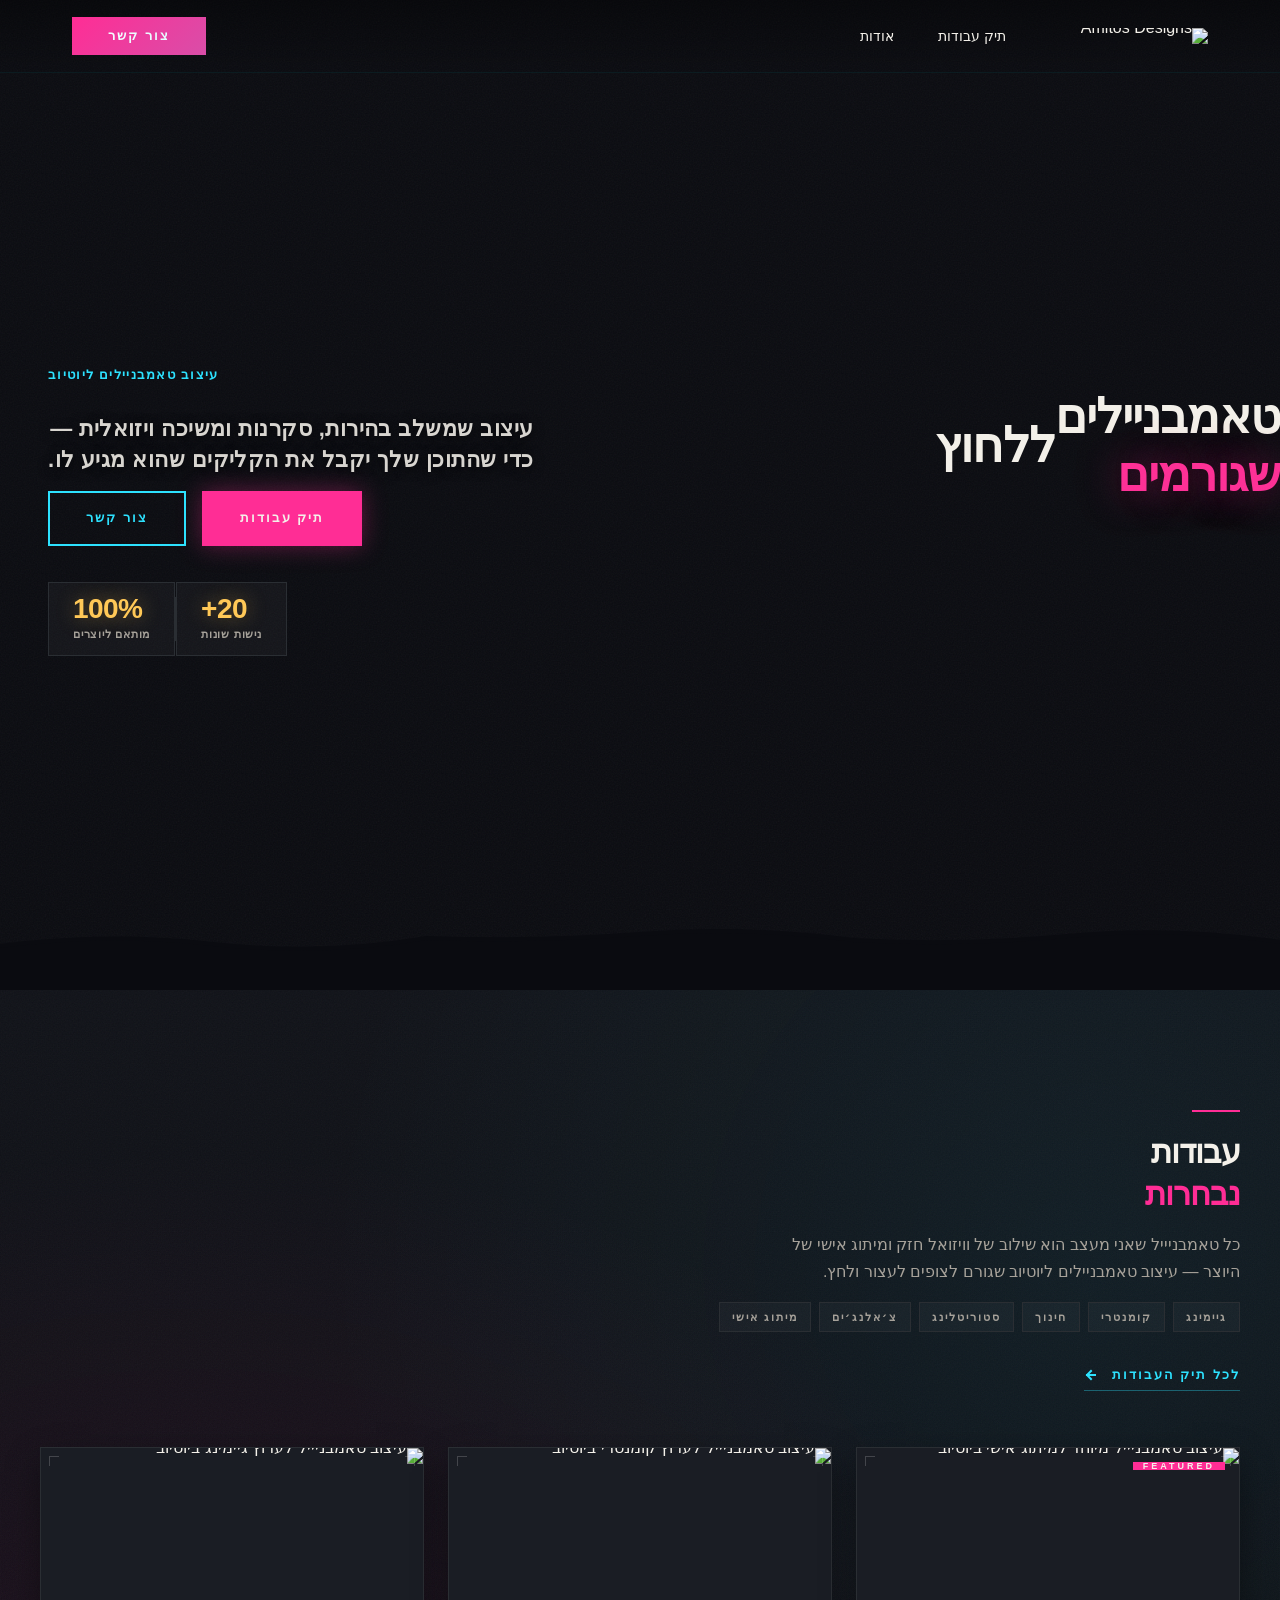
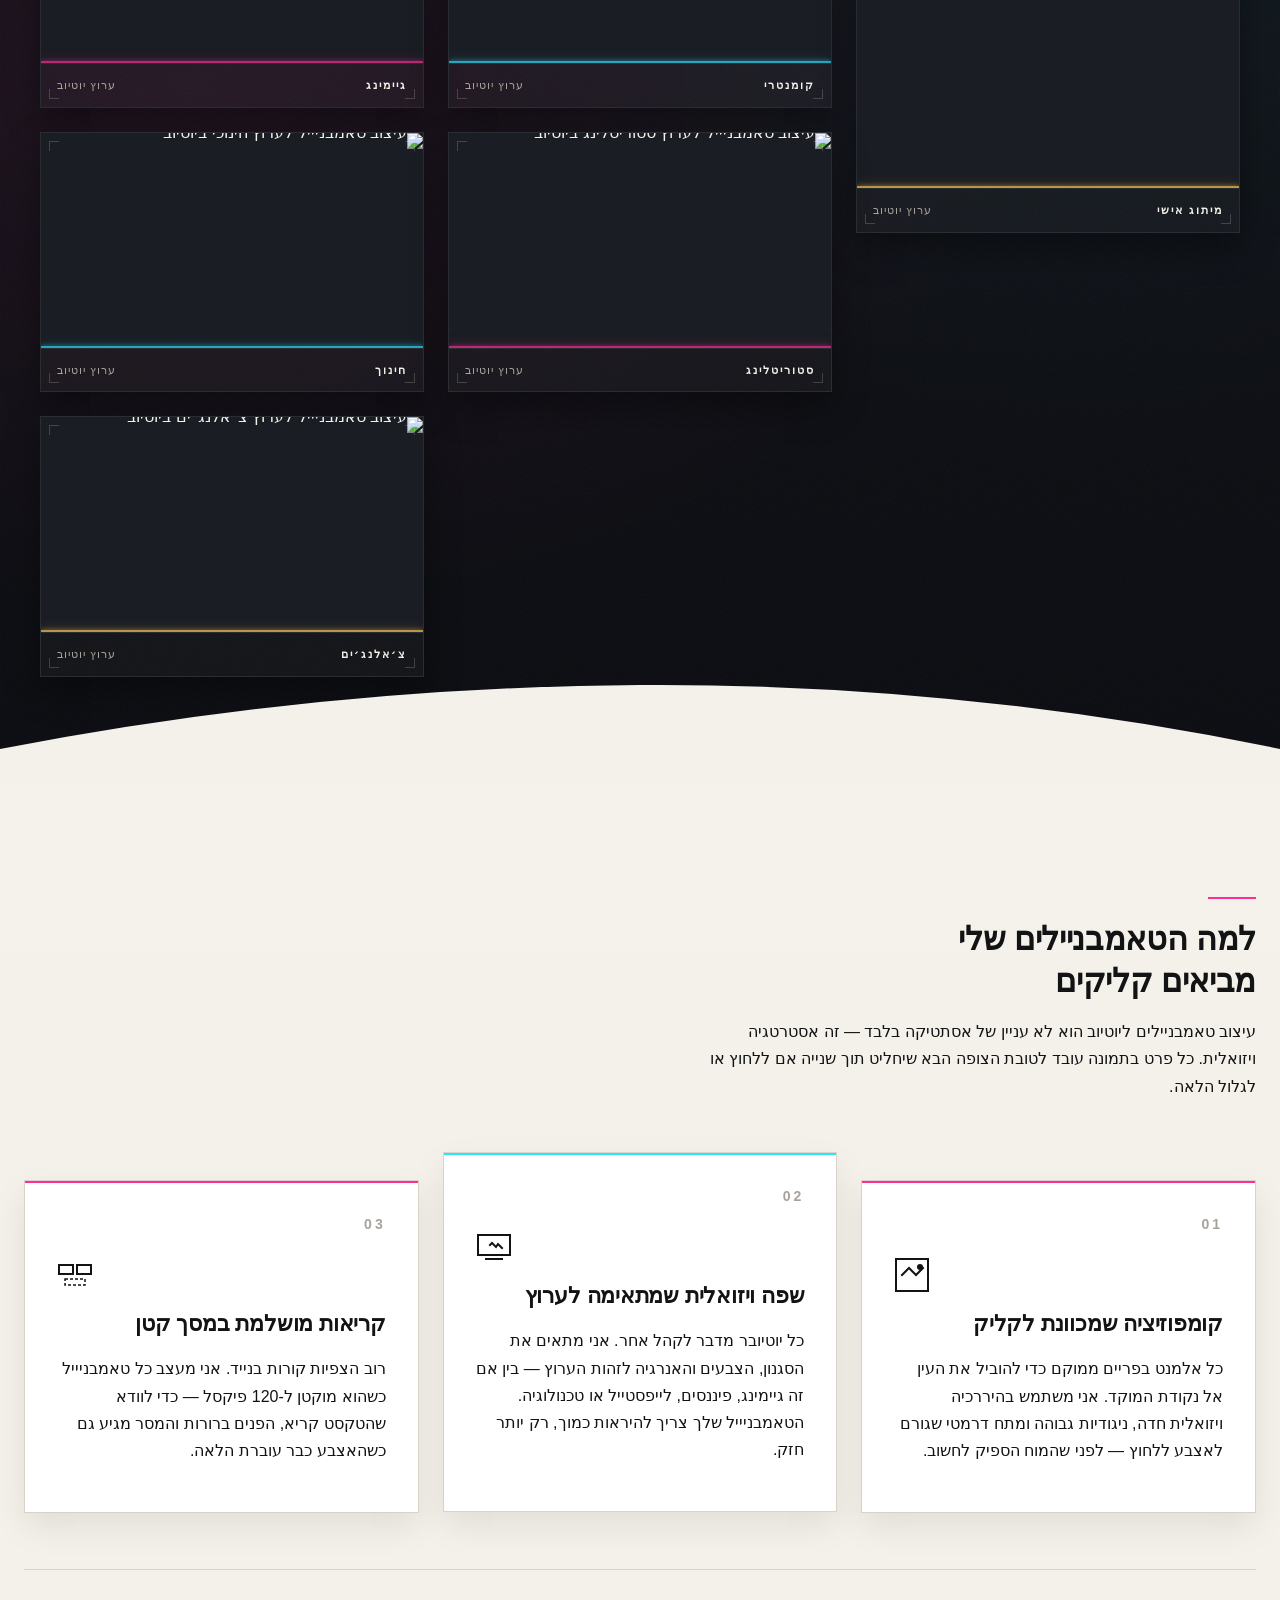
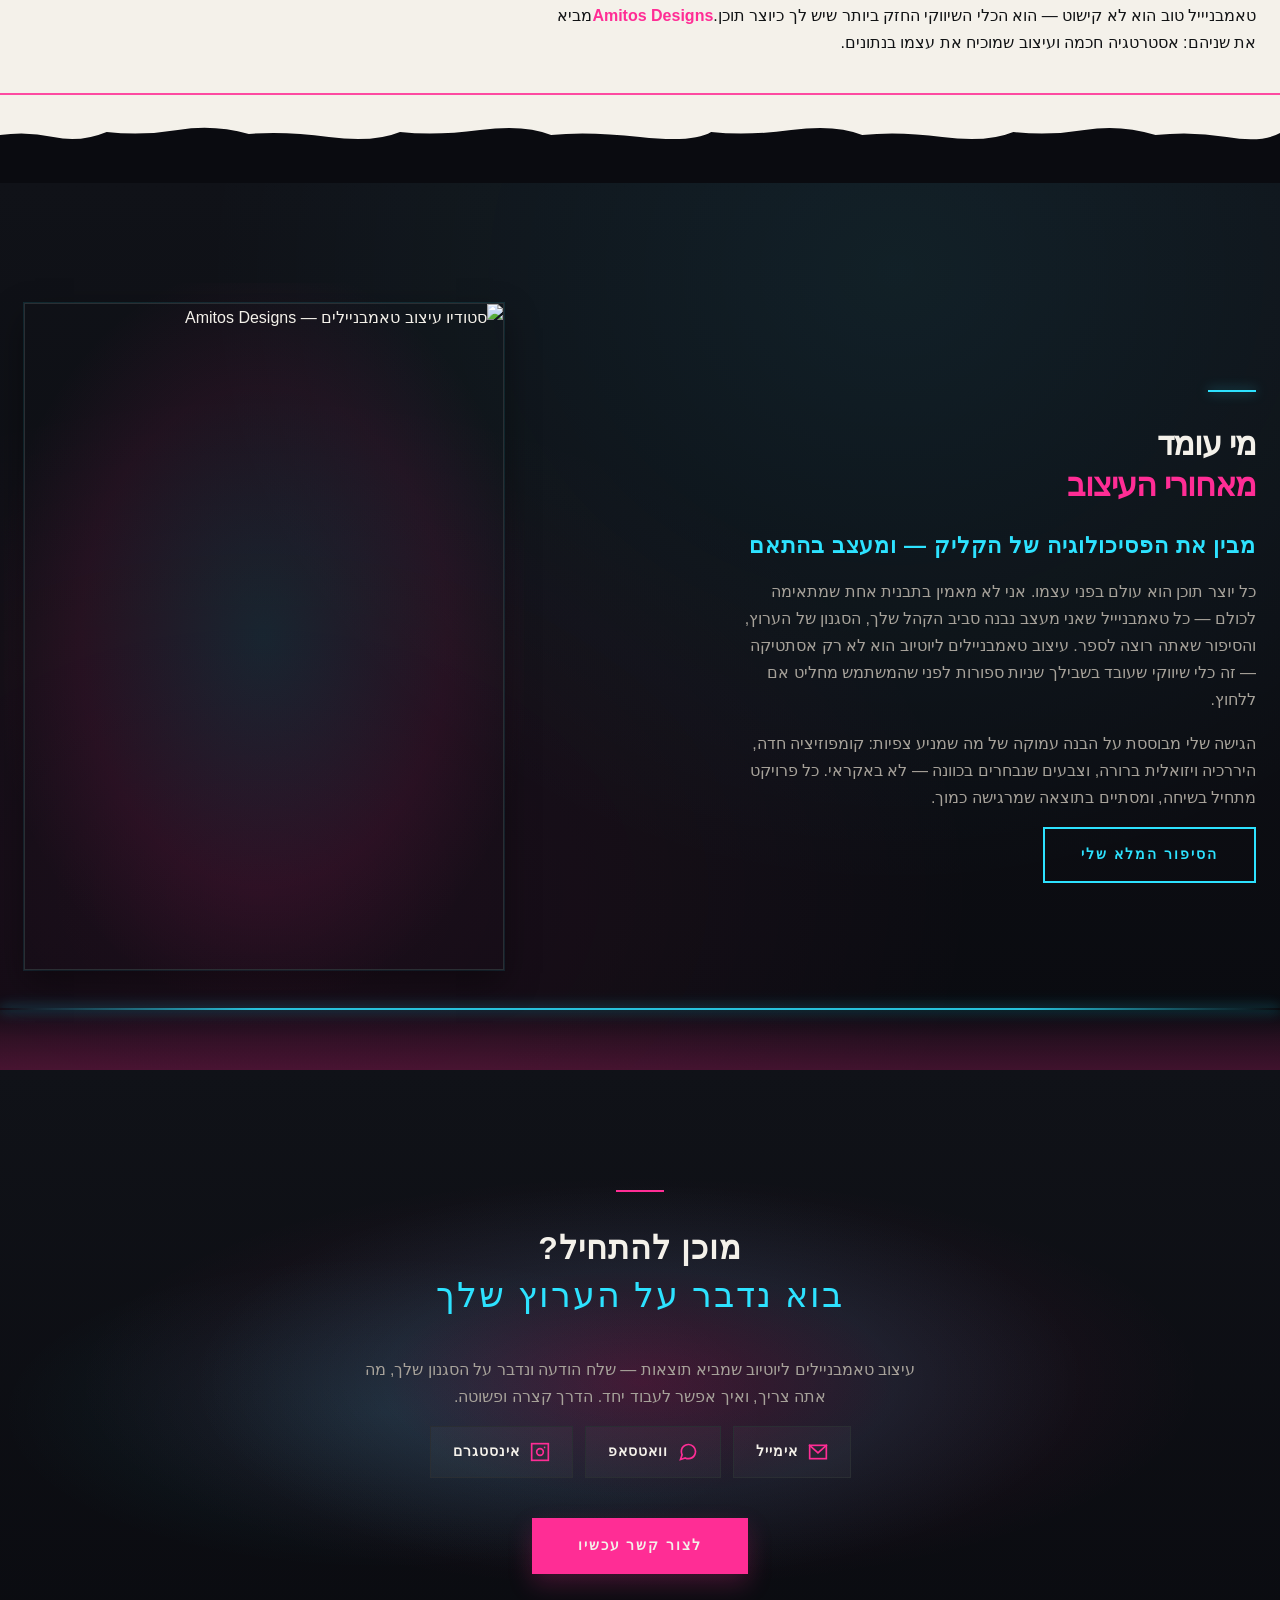
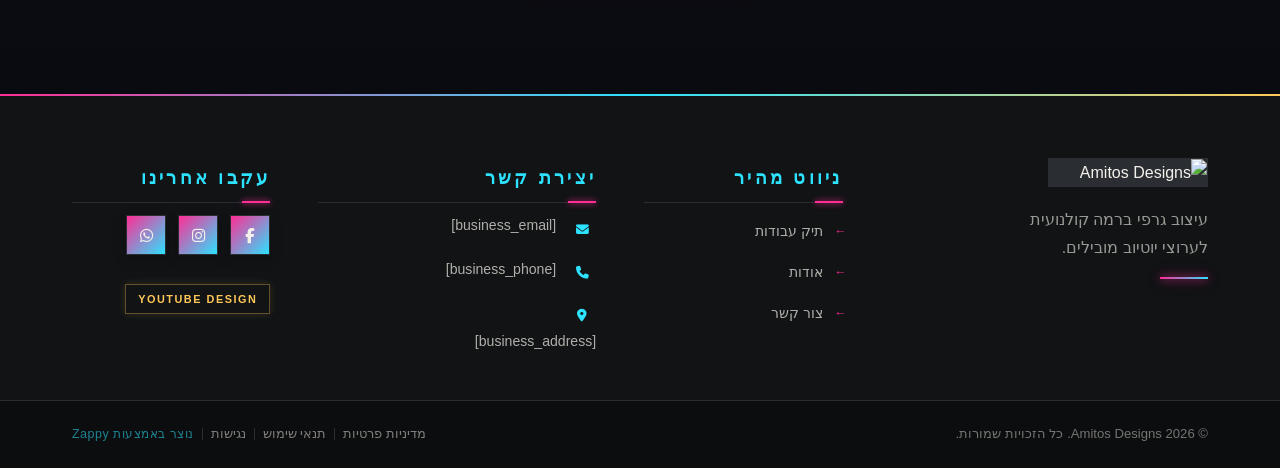
==== commit 6d030d21: "Background sync: Progressive GitHub Sync" ====
--- a/public/index.html
+++ b/public/index.html
@@ -1 +1 @@
-<!doctype html><html dir="rtl" lang="he"><head><meta charset="UTF-8"><meta content="width=device-width,initial-scale=1" name="viewport"><meta content="index, follow" name="robots"><title>טאמבניילים שגורמים ללחוץ — Amitos Designs</title><meta content="רוצה שהסרטונים שלך יקבלו יותר צפיות? Amitos Designs מעצבת טאמבניילים ליוטיוב שבולטים בפיד ומביאים קליקים אמיתיים. תתחיל להצמיח את הערוץ שלך היום." name="description"><meta content="עיצוב טאמבניילים ליוטיוב, יוצר טאמבניילים ליוטיוברים ישראלים, Amitos Designs טאמבניילים, עיצוב גרפי לערוץ יוטיוב" name="keywords"><link href="/assets/favicon.ico" rel="icon" type="image/x-icon"><link href="/assets/favicon-16x16.png" rel="icon" type="image/png" sizes="16x16"><link href="/assets/favicon-32x32.png" rel="icon" type="image/png" sizes="32x32"><link href="/assets/favicon-48x48.png" rel="icon" type="image/png" sizes="48x48"><link href="/assets/favicon-192x192.png" rel="icon" type="image/png" sizes="192x192"><link href="/assets/favicon-512x512.png" rel="icon" type="image/png" sizes="512x512"><link href="/assets/apple-touch-icon.png" rel="apple-touch-icon"><script>!function(){"use strict";var t="817d7d5f-3fda-4887-9fea-b8e3d1ba4a41",e="https://api.zappy5.com/api/analytics/track",a=18e5,n=2592e6,o=!0,i=!0,r=!0;var s=function(){var e="zappy_visitor_"+t,a=null;try{if(a=localStorage.getItem(e)){var o=JSON.parse(a),i=Date.now();if(i-o.created<n)return o.lastSeen=i,localStorage.setItem(e,JSON.stringify(o)),o.id}}catch(t){console.warn("Zappy Analytics: LocalStorage not available")}var r="zv_"+Date.now()+"_"+Math.random().toString(36).substr(2,9);try{localStorage.setItem(e,JSON.stringify({id:r,created:Date.now(),lastSeen:Date.now()}))}catch(t){}return r}(),c=function(){var e="zappy_session_"+t,n=null;try{if(n=sessionStorage.getItem(e)){var o=JSON.parse(n),i=Date.now();if(i-o.timestamp<a)return o.timestamp=i,sessionStorage.setItem(e,JSON.stringify(o)),o.id}}catch(t){console.warn("Zappy Analytics: SessionStorage not available")}var r="zs_"+Date.now()+"_"+Math.random().toString(36).substr(2,9);try{sessionStorage.setItem(e,JSON.stringify({id:r,timestamp:Date.now()}))}catch(t){}return r}();function l(a,n){n=n||{};var o={website_id:t,event_type:a,page_path:window.location.pathname,referrer:document.referrer||"direct",visitor_id:s,session_id:c,metadata:n};if(navigator.sendBeacon){var i=new Blob([JSON.stringify(o)],{type:"application/json"});navigator.sendBeacon(e,i)}else fetch(e,{method:"POST",headers:{"Content-Type":"application/json"},body:JSON.stringify(o),keepalive:!0}).catch(function(t){console.warn("Zappy Analytics: Failed to track event",t)})}o&&l("pageview",{title:document.title,url:window.location.href}),i&&document.addEventListener("click",function(t){var e=t.target;if("BUTTON"===e.tagName||e.closest("button")){var a="BUTTON"===e.tagName?e:e.closest("button");l("click",{element:"button",text:a.textContent.trim().substring(0,100),id:a.id||null,class:a.className||null})}else if("A"===e.tagName||e.closest("a")){var n="A"===e.tagName?e:e.closest("a");l("navigation",{element:"link",text:n.textContent.trim().substring(0,100),href:n.href,external:n.hostname!==window.location.hostname})}},!0),r&&document.addEventListener("submit",function(t){var e=t.target;l("form_submit",{form_id:e.id||null,form_name:e.name||null,form_action:e.action||null,form_method:e.method||"GET"})},!0);var d=Date.now();window.addEventListener("beforeunload",function(){l("page_unload",{time_on_page:Math.floor((Date.now()-d)/1e3),page_path:window.location.pathname})}),window.zappyAnalytics={track:l,getVisitorId:function(){return s},getSessionId:function(){return c}}}()</script><meta content="טאמבניילים שגורמים ללחוץ — Amitos Designs" property="og:title"><meta content="רוצה שהסרטונים שלך יקבלו יותר צפיות? Amitos Designs מעצבת טאמבניילים ליוטיוב שבולטים בפיד ומביאים קליקים אמיתיים. תתחיל להצמיח את הערוץ שלך היום." property="og:description"><meta content="website" property="og:type"><meta content="he_IL" property="og:locale"><meta content="summary_large_image" name="twitter:card"><meta content="טאמבניילים שגורמים ללחוץ — Amitos Designs" name="twitter:title"><meta content="רוצה שהסרטונים שלך יקבלו יותר צפיות? Amitos Designs מעצבת טאמבניילים ליוטיוב שבולטים בפיד ומביאים קליקים אמיתיים. תתחיל להצמיח את הערוץ שלך היום." name="twitter:description"><link href="https://cdnjs.cloudflare.com/ajax/libs/font-awesome/6.4.0/css/all.min.css" rel="stylesheet"><link href="/assets/favicon.ico" rel="icon" type="image/x-icon"><link href="/assets/favicon-16x16.png" rel="icon" type="image/png" sizes="16x16"><link href="/assets/favicon-32x32.png" rel="icon" type="image/png" sizes="32x32"><link href="/assets/favicon-48x48.png" rel="icon" type="image/png" sizes="48x48"><link href="/assets/favicon-192x192.png" rel="icon" type="image/png" sizes="192x192"><link href="/assets/favicon-512x512.png" rel="icon" type="image/png" sizes="512x512"><link href="/assets/apple-touch-icon.png" rel="apple-touch-icon"><link href="https://cdn.jsdelivr.net/npm/vanilla-cookieconsent@3/dist/cookieconsent.css" rel="stylesheet"><script src="https://cdn.jsdelivr.net/npm/vanilla-cookieconsent@3/dist/cookieconsent.umd.js"></script><script src="https://cdn.jsdelivr.net/gh/mickidum/acc_toolbar/acctoolbar/acctoolbar.min.js"></script><link href="/styles.css" rel="stylesheet"><style id="zappy-dropdown-submenu-styles">#navMenu li:has(.sub-menu),.nav-menu li:has(.sub-menu),.navbar li:has(.sub-menu),nav li:has(.sub-menu){position:relative}#navMenu .sub-menu,.nav-menu .sub-menu,.navbar .sub-menu,nav .sub-menu{display:block!important;position:absolute!important;top:100%;left:0;min-width:220px;background:#fff;border-radius:8px;box-shadow:0 8px 25px rgba(0,0,0,.15);padding:8px 0;opacity:0;visibility:hidden;transform:translateY(10px);transition:all .3s ease;z-index:1000;list-style:none;pointer-events:none}#navMenu li:hover>.sub-menu,.nav-menu li:hover>.sub-menu,.navbar li:hover>.sub-menu,nav li:hover>.sub-menu{opacity:1!important;visibility:visible!important;transform:translateY(0)!important;pointer-events:auto!important}.sub-menu li{list-style:none;margin:0;padding:0}.sub-menu a{display:block!important;padding:10px 16px!important;color:var(--text-dark,#333)!important;font-weight:500;text-decoration:none;white-space:nowrap;transition:background-color .2s}.sub-menu a:hover{background-color:#f5f5f5}[dir=rtl] .nav-menu .sub-menu,[dir=rtl] .navbar .sub-menu,[dir=rtl] nav .sub-menu,html[lang=ar] .nav-menu .sub-menu,html[lang=ar] .navbar .sub-menu,html[lang=ar] nav .sub-menu,html[lang=he] .nav-menu .sub-menu,html[lang=he] .navbar .sub-menu,html[lang=he] nav .sub-menu{left:auto!important;right:0!important}.sub-menu:empty,.sub-menu:not(:has(li)),.sub-menu:not(:has(li:not(.zappy-hidden-menu-item))){display:none!important;opacity:0!important;visibility:hidden!important;pointer-events:none!important}li:has(.menu-group-title):hover>.sub-menu{opacity:1!important;visibility:visible!important;transform:translateY(0)!important;pointer-events:auto!important}#navMenu>li>.menu-group-title,.nav-menu>li>.menu-group-title{display:inline-block;padding:.5rem 1rem;cursor:default;user-select:none}@media (max-width:768px){#navMenu .sub-menu,.nav-menu .sub-menu,.navbar .sub-menu,nav .sub-menu{position:static!important;transform:none!important;box-shadow:none!important;background:0 0!important;max-height:0;overflow:hidden;opacity:0;visibility:hidden;transition:max-height .3s ease,opacity .3s ease;padding:0!important;border-radius:0!important}.sub-menu.mobile-expanded{max-height:500px!important;opacity:1!important;visibility:visible!important;padding:8px 0 8px 16px!important}[dir=rtl] .sub-menu.mobile-expanded,html[lang=he] .sub-menu.mobile-expanded{padding:8px 16px 8px 0!important}#navMenu li:hover>.sub-menu,.nav-menu li:hover>.sub-menu,.navbar li:hover>.sub-menu,nav li:hover>.sub-menu{opacity:0;visibility:hidden;pointer-events:none}#navMenu li>.sub-menu.mobile-expanded,.nav-menu li>.sub-menu.mobile-expanded,.navbar li>.sub-menu.mobile-expanded,nav li>.sub-menu.mobile-expanded{opacity:1!important;visibility:visible!important;pointer-events:auto!important}#navMenu li:has(.sub-menu),.nav-menu li:has(.sub-menu),.navbar li:has(.sub-menu),nav li:has(.sub-menu){display:flex!important;flex-wrap:wrap!important;align-items:center!important;position:relative!important;min-height:44px!important}#navMenu li:has(.sub-menu)>a,.nav-menu li:has(.sub-menu)>a,.navbar li:has(.sub-menu)>a,nav li:has(.sub-menu)>a{flex:1!important;min-width:0!important}#navMenu li:has(.sub-menu)>.menu-group-title,.nav-menu li:has(.sub-menu)>.menu-group-title,.navbar li:has(.sub-menu)>.menu-group-title,nav li:has(.sub-menu)>.menu-group-title{flex:1!important;min-width:0!important;padding:0!important;line-height:inherit!important}#navMenu li:has(.sub-menu)>.sub-menu,.nav-menu li:has(.sub-menu)>.sub-menu,.navbar li:has(.sub-menu)>.sub-menu,nav li:has(.sub-menu)>.sub-menu{flex-basis:100%!important;width:100%!important}#navMenu li:has(.sub-menu)>a [class*=arrow],#navMenu li:has(.sub-menu)>a [class*=chevron],.nav-menu li:has(.sub-menu)>a .fa-angle-down,.nav-menu li:has(.sub-menu)>a .fa-chevron-down,.nav-menu li:has(.sub-menu)>a [class*=arrow],.nav-menu li:has(.sub-menu)>a [class*=chevron],nav li:has(.sub-menu)>a [class*=arrow],nav li:has(.sub-menu)>a [class*=chevron]{display:none!important;visibility:hidden!important}.mobile-submenu-toggle{display:flex!important;align-items:center!important;justify-content:center!important;width:44px!important;height:auto!important;background:0 0!important;border:none!important;cursor:pointer!important;color:var(--text-light)!important;position:static!important;flex-shrink:0!important;align-self:stretch!important;z-index:2!important;padding:0!important;margin:0!important}.mobile-submenu-toggle::after{content:''!important;width:0!important;height:0!important;border-left:6px solid transparent!important;border-right:6px solid transparent!important;border-top:7px solid currentColor!important;transition:transform .3s ease!important}.mobile-submenu-toggle.expanded::after{transform:rotate(180deg)!important}.sub-menu a{padding:10px 0!important;display:block!important;color:var(--text-light)!important}.navbar .sub-menu li a,.zappy-products-dropdown .sub-menu a,nav.navbar .sub-menu li a{color:var(--text-light)!important}}@media (min-width:769px){.mobile-submenu-toggle{display:none!important}}</style><style id="mobile-lang-menu-deployed-css">@media (max-width:768px){.lang-switcher,.nav-container .lang-switcher,.nav-cta-container .lang-switcher,.nav-ecommerce-icons .lang-switcher,.nav-icons-left .lang-switcher,.navbar .lang-switcher,.navbar .nav-cta-container .lang-switcher{display:none!important}.mobile-lang-menu{width:100%;border-top:1px solid rgba(128,128,128,.2);padding:8px 0 0 0;margin-top:8px}.mobile-lang-toggle{display:flex!important;align-items:center;justify-content:space-between;width:100%;padding:12px 16px;background:0 0;border:none;cursor:pointer;font-size:15px;color:inherit;font-family:inherit}.mobile-lang-toggle::after{content:'';display:inline-block;width:8px;height:8px;border-right:2px solid currentColor;border-bottom:2px solid currentColor;transform:rotate(45deg);transition:transform .3s ease;margin-left:8px}.mobile-lang-toggle.expanded::after{transform:rotate(-135deg)}.mobile-lang-options{max-height:0;overflow:hidden;transition:max-height .3s ease}.mobile-lang-options.expanded{max-height:300px}.mobile-lang-option{display:flex!important;align-items:center;gap:10px;padding:10px 24px;text-decoration:none;color:inherit;font-size:14px;font-family:inherit}.mobile-lang-option:hover{background:rgba(128,128,128,.1)}.mobile-lang-option.active{font-weight:600;opacity:.7;pointer-events:none}.mobile-lang-option img{width:20px;height:20px;border-radius:50%}}@media (min-width:769px){.mobile-lang-menu{display:none!important}}</style><style id="zappy-widget-visibility">#mic-access-tool-box,#mic-access-tool-general-button,#mic-init-access-tool #mic-access-tool-box,#mic-init-access-tool #mic-access-tool-general-button,#mic-init-access-tool .mic-access-tool-general-button,._access-icon,._access-menu,.mic-access-tool-box,.mic-access-tool-general-button,div[id*=mic-access-tool-box]{display:none!important;visibility:hidden!important;opacity:0!important;pointer-events:none!important}</style></head><body><nav class="navbar" dir="rtl"><button aria-label="Menu" class="mobile-toggle" id="mobileToggle"><svg viewBox="0 0 24 24" fill="none" height="24" width="24" class="hamburger-icon"><path d="M3 12h18M3 6h18M3 18h18" stroke="currentColor" stroke-linecap="round" stroke-width="2"></path></svg><svg viewBox="0 0 24 24" fill="none" height="24" width="24" class="close-icon" style="display:none"><path d="M18 6L6 18M6 6l12 12" stroke="currentColor" stroke-linecap="round" stroke-width="2"></path></svg></button><button aria-label="Call" class="phone-header-btn" data-phone=""><svg viewBox="0 0 24 24" fill="currentColor" height="20" width="20"><path d="M22 16.92v3a2 2 0 0 1-2.18 2 19.79 19.79 0 0 1-8.63-3.07 19.5 19.5 0 0 1-6-6 19.79 19.79 0 0 1-3.07-8.67A2 2 0 0 1 4.11 2h3a2 2 0 0 1 2 1.72 12.84 12.84 0 0 0 .7 2.81 2 2 0 0 1-.45 2.11L8.09 9.91a16 16 0 0 0 6 6l1.27-1.27a2 2 0 0 1 2.11-.45 12.84 12.84 0 0 0 2.81.7A2 2 0 0 1 22 16.92z"></path></svg></button><div class="nav-container"><div class="nav-right-group"><div class="nav-brand"><a href="/" class="logo-link"><img alt="Amitos Designs" src="/assets/amitos-designs-logo.webp" class="logo"></a></div><ul class="nav-menu" id="navMenu"><li><a href="/portfolio">תיק עבודות</a></li><li><a href="/about">אודות</a></li></ul></div><div class="nav-cta-container"><a href="/contact" class="nav-cta-btn">צור קשר</a></div></div></nav><script>window.addEventListener("load",function(){const e=document.querySelector(".navbar, nav, header");if(!e)return void console.log("[Navbar] Navbar element not found");let t=document.getElementById("mobileToggle")||document.querySelector(".mobile-toggle")||document.querySelector(".hamburger")||document.querySelector(".hamburger-menu")||document.querySelector(".menu-toggle")||document.querySelector(".burger-menu")||document.querySelector('[aria-label="Menu"]')||document.querySelector('[aria-label="תפריט"]');const o=document.querySelector(".phone-header-btn"),n=window.getComputedStyle(e);let r=n.backgroundColor;if(console.log("[Navbar] Initial navbar background:",r),"transparent"===r||"rgba(0, 0, 0, 0)"===r||r.startsWith("rgba")&&r.includes(", 0)")){const e=n.backgroundImage;if(e&&"none"!==e)console.log("[Navbar] Navbar has background image/gradient, using dark text"),r="rgb(240, 240, 240)";else{const e=window.getComputedStyle(document.body).backgroundColor;console.log("[Navbar] Navbar transparent, using body background:",e),r=e}}const i=r.match(/\d+/g);if(i&&i.length>=3){const e=(.299*parseInt(i[0])+.587*parseInt(i[1])+.114*parseInt(i[2]))/255;console.log("[Navbar] Mobile button colors preserved from Claude CSS (luminance:",e.toFixed(2)+")");const n=document.createElement("style");n.id="zappy-mobile-nav-fix";document.documentElement.lang;document.documentElement.dir,n.textContent='\n        /* Hide mobile buttons on desktop, show only on mobile */\n        @media (min-width: 769px) {\n          .mobile-toggle,\n          .phone-header-btn {\n            display: none !important;\n          }\n        }\n        \n        /* Show and position mobile buttons correctly on mobile */\n        @media (max-width: 768px) {\n          .mobile-toggle,\n          .phone-header-btn {\n            position: absolute !important;\n            top: 50% !important;\n            transform: translateY(-50%) !important;\n            z-index: 1001 !important;\n            display: flex !important;\n            align-items: center !important;\n            justify-content: center !important;\n            width: 36px !important;\n            height: 36px !important;\n            border-radius: 50% !important;\n            border: none !important;\n            cursor: pointer !important;\n            padding: 6px !important;\n            background: none !important;\n            color: var(--nav-text, var(--text-light)) !important;\n          }\n          \n          /* LTR positioning (default): hamburger LEFT, phone RIGHT */\n          html:not([dir="rtl"]):not([lang="he"]):not([lang="ar"]) .mobile-toggle,\n          html[dir="ltr"] .mobile-toggle {\n            left: 12px !important;\n            right: auto !important;\n          }\n          html:not([dir="rtl"]):not([lang="he"]):not([lang="ar"]) .phone-header-btn,\n          html[dir="ltr"] .phone-header-btn {\n            right: 12px !important;\n            left: auto !important;\n          }\n          \n          /* RTL positioning: hamburger RIGHT, phone LEFT */\n          html[dir="rtl"] .mobile-toggle,\n          html[lang="he"] .mobile-toggle,\n          html[lang="ar"] .mobile-toggle {\n            right: 12px !important;\n            left: auto !important;\n          }\n          html[dir="rtl"] .phone-header-btn,\n          html[lang="he"] .phone-header-btn,\n          html[lang="ar"] .phone-header-btn {\n            left: 12px !important;\n            right: auto !important;\n          }\n          \n          /* CRITICAL: Ensure nav-container has min-height on mobile */\n          /* All children are positioned absolutely/fixed on mobile, so height:auto collapses to 0 */\n          .nav-container {\n            min-height: 70px !important;\n            position: relative !important;\n          }\n          \n          /* Ensure SVG icons are properly sized and inherit color */\n          .mobile-toggle svg,\n          .phone-header-btn svg {\n            width: 24px !important;\n            height: 24px !important;\n            /* Don\'t force display - let JavaScript control hamburger/close toggle */\n          }\n          \n          /* Reset nav-cta-container on mobile - remove desktop box-shadow/padding */\n          /* that creates a visible ghost box when CTA button is hidden */\n          .nav-cta-container {\n            box-shadow: none !important;\n            padding: 0 !important;\n          }\n          \n          /* Hide nav-cta-container entirely on mobile when there\'s no lang-switcher */\n          /* (only the CTA button is inside, and it\'s hidden on mobile) */\n          .nav-cta-container:not(:has(.lang-switcher)) {\n            display: none !important;\n          }\n          \n          /* CRITICAL: Prevent hero image fade gradient from bleeding over headline text */\n          /* The .image-fade-gradient has bottom: -30px (extends below parent) */\n          /* On mobile stacked layout, this overlaps the h1 text below the image */\n          .hero-image-column {\n            overflow: hidden !important;\n          }\n          .image-fade-gradient {\n            bottom: 0 !important;\n          }\n          \n          /* Hide desktop language switcher on mobile - hamburger menu handles it */\n          /* High specificity to override stored CSS */\n          .lang-switcher,\n          .nav-cta-container .lang-switcher,\n          .nav-container .lang-switcher,\n          .navbar .lang-switcher,\n          .navbar .nav-cta-container .lang-switcher {\n            display: none !important;\n          }\n        }\n      ';const r=document.getElementById("zappy-mobile-nav-fix");r&&r.remove(),document.head.appendChild(n),console.log("[Navbar] Critical CSS injected for mobile nav positioning");const l=window.innerWidth<=768;if(t){const e=t.querySelector(".hamburger-icon"),o=t.querySelector(".close-icon");e&&(e.style.setProperty("width","24px","important"),e.style.setProperty("height","24px","important"),e.style.setProperty("display","block","important")),o&&(o.style.setProperty("width","24px","important"),o.style.setProperty("height","24px","important"),o.style.setProperty("display","none","important")),l?(t.style.setProperty("position","absolute","important"),t.style.setProperty("top","50%","important"),t.style.setProperty("transform","translateY(-50%)","important"),t.style.setProperty("z-index","1001","important"),t.style.removeProperty("left"),t.style.removeProperty("right"),console.log("[Navbar] Mobile toggle positioning applied (mobile viewport)")):(t.style.removeProperty("position"),t.style.removeProperty("top"),t.style.removeProperty("transform"),t.style.removeProperty("z-index"),t.style.removeProperty("left"),t.style.removeProperty("right"),console.log("[Navbar] Desktop viewport - cleared mobile toggle inline positioning"))}if(o){const e=o.querySelector("svg");e&&(e.style.width="24px",e.style.height="24px",e.setAttribute("width","24"),e.setAttribute("height","24")),l?(o.style.setProperty("position","absolute","important"),o.style.setProperty("top","50%","important"),o.style.setProperty("transform","translateY(-50%)","important"),o.style.setProperty("z-index","1001","important"),o.style.removeProperty("left"),o.style.removeProperty("right"),console.log("[Navbar] Phone button positioning applied (mobile viewport)")):(o.style.removeProperty("position"),o.style.removeProperty("top"),o.style.removeProperty("transform"),o.style.removeProperty("z-index"),o.style.removeProperty("left"),o.style.removeProperty("right"),console.log("[Navbar] Desktop viewport - cleared phone button inline positioning"))}}else console.log("[Navbar] Could not parse background color:",r);t=document.getElementById("mobileToggle")||document.querySelector(".mobile-toggle")||document.querySelector(".hamburger")||document.querySelector(".hamburger-menu")||document.querySelector(".menu-toggle")||document.querySelector(".burger-menu")||document.querySelector('[aria-label="Menu"]')||document.querySelector('[aria-label="תפריט"]');const l=document.getElementById("navMenu")||document.querySelector(".nav-menu")||document.querySelector(".nav-links")||document.querySelector("nav ul:not(.submenu)");if(!t||!l)return void console.log("[Navbar] Mobile toggle or menu not found:",{toggle:!!t,menu:!!l});l.id||(l.id="navMenu"),console.log("[Navbar] Initializing mobile menu...");const a=t.cloneNode(!0);t.parentNode.replaceChild(a,t),a.addEventListener("click",function(e){e.preventDefault(),e.stopPropagation();const t=this.querySelector(".hamburger-icon"),o=this.querySelector(".close-icon");l.classList.contains("active")?(l.classList.remove("active"),t&&t.style.setProperty("display","block","important"),o&&o.style.setProperty("display","none","important"),document.body.style.overflow="",console.log("[Navbar] Menu closed")):(l.classList.add("active"),t&&t.style.setProperty("display","none","important"),o&&o.style.setProperty("display","block","important"),document.body.style.overflow="hidden",console.log("[Navbar] Menu opened"))}),l.querySelectorAll("a").forEach(function(e){e.addEventListener("click",function(){if("#"===this.getAttribute("href"))return;const e=a.querySelector(".hamburger-icon"),t=a.querySelector(".close-icon");l.classList.remove("active"),e&&e.style.setProperty("display","block","important"),t&&t.style.setProperty("display","none","important"),document.body.style.overflow="",console.log("[Navbar] Menu closed (link clicked)")})});var s=l.querySelectorAll(".dropdown-toggle");s.forEach(function(e){e.addEventListener("click",function(e){e.preventDefault(),e.stopPropagation();var t=this.closest(".nav-dropdown");t&&(t.parentNode.querySelectorAll(".nav-dropdown.open").forEach(function(e){e!==t&&e.classList.remove("open")}),t.classList.toggle("open"),console.log("[Navbar] Dropdown toggled:",t.classList.contains("open")?"open":"closed"))})}),document.addEventListener("click",function(e){e.target.closest(".nav-dropdown")||document.querySelectorAll(".nav-dropdown.open").forEach(function(e){e.classList.remove("open")})}),console.log("[Navbar] Dropdown handlers initialized for "+s.length+" dropdowns"),o&&o.addEventListener("click",function(){const e=document.querySelectorAll('a[href^="tel:"]'),t=e.length>0?e[0].getAttribute("href").replace("tel:",""):"[business_phone]";window.location.href="tel:"+t,console.log("[Navbar] Phone button clicked")}),console.log("[Navbar] Mobile menu initialized successfully");const p=function(){const e=document.querySelector(".whatsapp-float");e&&(window.innerWidth>=769?(e.style.setProperty("display","none","important"),e.style.setProperty("visibility","hidden","important"),e.style.setProperty("opacity","0","important"),e.style.setProperty("pointer-events","none","important"),console.log("[WhatsApp] Button hidden on desktop")):(e.style.removeProperty("display"),e.style.removeProperty("visibility"),e.style.removeProperty("opacity"),e.style.removeProperty("pointer-events"),console.log("[WhatsApp] Button visible on mobile")))};let c;p(),window.addEventListener("resize",function(){clearTimeout(c),c=setTimeout(p,100)})})</script><main><section class="index-hero-section" data-layout-spec="בית-hero" dir="rtl" data-hero-type="fullscreen-scrim" data-zappy-bg-color="#FF2D95" data-zappy-bg-image="assets/business-general-hero-upload-1774262847830.webp" data-zappy-bg-overlay-color="#0a0b10" data-zappy-bg-overlay-opacity="0" data-zappy-bg-type="image" data-zappy-bg-video-type="" data-zappy-bg-video-url="" id="zappy-section-0-dup-1774268005184" style="--zappy-bg-overlay:rgba(10, 11, 16, 0.75);--zappy-bg-image:url(&quot;assets/business-general-hero-upload-1774262847830.webp&quot;);background-image:linear-gradient(rgba(10, 11, 16, 0.75), rgba(10, 11, 16, 0.75)), url(&quot;assets/business-general-hero-upload-1774262847830.webp&quot;);background-size:cover;background-position:center center;background-repeat:no-repeat;position:relative;overflow:hidden;--zappy-bg-color:#FF2D95"><div class="index-hero-bg" style="display:none" data-zappy-original-bg="hidden"><img alt="סטודיו עיצוב טאמבניילים ליוטיוב - Amitos Designs" src="/assets/site-index-hero-image-1.webp" data-context="Dark cinematic photography of a professional YouTube thumbnail designer studio: deep black environment with dramatic neon magenta and cyan edge lighting, a large monitor displaying a bold eye-catching YouTube thumbnail composition, scattered design elements, film grain texture, moody atmospheric lighting reminiscent of a high-end creative agency or film production set" data-placeholder="index-hero-image-1" height="900" width="1440" class="zappy-editable-image" data-element-id="img-1774262696701-fnl4quknr" data-element-type="image" data-hero-background="true" data-hero-bg="true" data-resize-handler-attached="true"></div><div class="index-hero-scrim" aria-hidden="true" data-zappy-gradient-scrim="true" data-zappy-scrim-orig-opacity="0.230769" style="opacity:0"></div><div class="index-hero-grain" aria-hidden="true"></div><div class="index-hero-container"><h1 data-element-id="move-1774267704754-l9w4jrj1" class="index-hero-h1" data-zappy-text-width="custom" style="max-width:819px;margin-left:auto;margin-right:auto;outline:none;text-align:center"></h1><div class="index-hero-content"><div class="index-hero-label">עיצוב טאמבניילים ליוטיוב</div><h3 class="index-hero-subtitle">עיצוב שמשלב בהירות, סקרנות ומשיכה ויזואלית —<br class="index-hero-br">כדי שהתוכן שלך יקבל את הקליקים שהוא מגיע לו.</h3><div class="index-hero-ctas"><a href="#portfolio" class="index-hero-btn-primary" data-element-id="btn-1774262696697-nne54hj3k" data-element-type="button" data-native-element="true">תיק עבודות</a><a href="#contact" class="index-hero-btn-secondary" data-element-id="btn-1774262696697-8gtpgutt1" data-element-type="button" data-native-element="true">צור קשר</a></div><div class="index-hero-kpis"><div class="index-hero-kpi"><span class="index-hero-kpi-value">20+</span><span class="index-hero-kpi-label">נישות שונות</span></div><div class="index-hero-kpi-divider" aria-hidden="true"></div><div class="index-hero-kpi"><span class="index-hero-kpi-value">100%</span><span class="index-hero-kpi-label">מותאם ליוצרים</span></div></div></div><h1 data-element-id="move-1774268722870-r87i553e">טאמבניילים<br><span class="index-hero-h1-accent">שגורמים<br></span></h1><h1>ללחוץ</h1></div><div class="index-hero-divider-wrapper"><svg viewBox="0 0 1440 90" aria-hidden="true" xmlns="http://www.w3.org/2000/svg" preserveAspectRatio="none" data-no-icon-edit="true"><path d="M0,90 L0,44 Q120,30 240,42 T480,36 Q600,40 720,32 T960,38 Q1080,44 1200,34 T1440,40 L1440,90 Z" fill="#0A0B10"></path><path d="M0,90 L0,48 Q120,34 240,46 T480,40 Q600,44 720,36 T960,42 Q1080,48 1200,38 T1440,44 L1440,90 Z" fill="#0A0B10"></path></svg></div></section><section class="index-portfolio-section" data-layout-spec="בית-portfolio" dir="rtl"><div class="portfolio-grain" aria-hidden="true"></div><div class="portfolio-container"><div class="portfolio-intro-row"><div class="portfolio-intro-block"><div class="portfolio-accent-line" aria-hidden="true"></div><h2 class="portfolio-heading">עבודות<br><span class="portfolio-heading-highlight">נבחרות</span></h2><p class="portfolio-intro-text">כל טאמבניייל שאני מעצב הוא שילוב של וויזואל חזק ומיתוג אישי של היוצר — עיצוב טאמבניילים ליוטיוב שגורם לצופים לעצור ולחץ.</p><div class="portfolio-niche-labels"><span class="niche-label">גיימינג</span><span class="niche-label">קומנטרי</span><span class="niche-label">חינוך</span><span class="niche-label">סטוריטלינג</span><span class="niche-label">צ׳אלנג׳ים</span><span class="niche-label">מיתוג אישי</span></div><a href="portfolio.html" class="portfolio-cta-link"><span>לכל תיק העבודות</span><svg viewBox="0 0 18 18" aria-hidden="true" data-element-type="icon" data-icon-type="svg" fill="none" height="18" width="18" xmlns="http://www.w3.org/2000/svg"><path d="M11 9H3M7 5L3 9L7 13" stroke="currentColor" stroke-linecap="square" stroke-width="2"></path></svg></a></div></div><div class="portfolio-grid"><article class="portfolio-card portfolio-card--sm"><div class="card-crop-marks" aria-hidden="true"><span></span><span></span><span></span><span></span></div><div class="card-frame"><img alt="עיצוב טאמבניייל לערוץ גיימינג ביוטיוב" src="/assets/site-index-portfolio-image-1.webp" data-context="YouTube thumbnail design for a gaming channel — dramatic neon-lit gamer in dark arena, explosive particle effects, bold Hebrew title text overlaid, high contrast cinematic composition, deep blacks and electric blues" data-placeholder="index-portfolio-image-1" height="338" width="600"><div class="card-neon-edge card-neon-edge--primary" aria-hidden="true"></div></div><div class="card-meta"><span class="card-category">גיימינג</span><span class="card-client">ערוץ יוטיוב</span></div></article><article class="portfolio-card portfolio-card--sm"><div class="card-crop-marks" aria-hidden="true"><span></span><span></span><span></span><span></span></div><div class="card-frame"><img alt="עיצוב טאמבניייל לערוץ קומנטרי ביוטיוב" src="/assets/site-index-portfolio-image-2.webp" data-context="YouTube thumbnail for a commentary/opinion channel — expressive face reaction with shocked expression, bold Hebrew text, high contrast split background in dark red and black, cinematic editorial style" data-placeholder="index-portfolio-image-2" height="338" width="600"><div class="card-neon-edge card-neon-edge--secondary" aria-hidden="true"></div></div><div class="card-meta"><span class="card-category">קומנטרי</span><span class="card-client">ערוץ יוטיוב</span></div></article><article class="portfolio-card portfolio-card--featured"><div class="card-crop-marks" aria-hidden="true"><span></span><span></span><span></span><span></span></div><div class="card-frame card-frame--featured"><img alt="עיצוב טאמבניייל מיוחד למיתוג אישי ביוטיוב" src="/assets/site-index-portfolio-image-3.webp" data-context="Featured YouTube thumbnail design — personal brand channel, confident creator standing against dramatic dark background with neon magenta and cyan gradient lighting, oversized bold Hebrew typography, premium cinematic look, high contrast editorial composition" data-placeholder="index-portfolio-image-3" height="600" width="600"><div class="card-neon-edge card-neon-edge--accent" aria-hidden="true"></div><div class="featured-badge">FEATURED</div></div><div class="card-meta"><span class="card-category">מיתוג אישי</span><span class="card-client">ערוץ יוטיוב</span></div></article><article class="portfolio-card portfolio-card--sm"><div class="card-crop-marks" aria-hidden="true"><span></span><span></span><span></span><span></span></div><div class="card-frame"><img alt="עיצוב טאמבניייל לערוץ חינוכי ביוטיוב" src="/assets/site-index-portfolio-image-4.webp" data-context="YouTube thumbnail for an educational channel — clean but dramatic layout with bold Hebrew title, glowing icons or data visualization elements, dark background with bright accent colors, informative and eye-catching" data-placeholder="index-portfolio-image-4" height="338" width="600"><div class="card-neon-edge card-neon-edge--secondary" aria-hidden="true"></div></div><div class="card-meta"><span class="card-category">חינוך</span><span class="card-client">ערוץ יוטיוב</span></div></article><article class="portfolio-card portfolio-card--sm"><div class="card-crop-marks" aria-hidden="true"><span></span><span></span><span></span><span></span></div><div class="card-frame"><img alt="עיצוב טאמבניייל לערוץ סטוריטלינג ביוטיוב" src="/assets/site-index-portfolio-image-5.webp" data-context="YouTube thumbnail for a storytelling/narrative channel — cinematic scene composition, moody atmospheric lighting, dark tones with warm highlights, Hebrew text integrated into the visual narrative, mysterious and compelling" data-placeholder="index-portfolio-image-5" height="338" width="600"><div class="card-neon-edge card-neon-edge--primary" aria-hidden="true"></div></div><div class="card-meta"><span class="card-category">סטוריטלינג</span><span class="card-client">ערוץ יוטיוב</span></div></article><article class="portfolio-card portfolio-card--sm"><div class="card-crop-marks" aria-hidden="true"><span></span><span></span><span></span><span></span></div><div class="card-frame"><img alt="עיצוב טאמבניייל לערוץ צ׳אלנג׳ים ביוטיוב" src="/assets/site-index-portfolio-image-6.webp" data-context="YouTube thumbnail for a challenge content channel — energetic composition with multiple expressive faces, bold bright colors against dark background, large Hebrew challenge text, dynamic and attention-grabbing layout" data-placeholder="index-portfolio-image-6" height="338" width="600"><div class="card-neon-edge card-neon-edge--accent" aria-hidden="true"></div></div><div class="card-meta"><span class="card-category">צ׳אלנג׳ים</span><span class="card-client">ערוץ יוטיוב</span></div></article></div></div><div class="portfolio-divider-wrapper" aria-hidden="true"><svg viewBox="0 0 1280 100" aria-hidden="true" xmlns="http://www.w3.org/2000/svg" preserveAspectRatio="none"><path d="M0,100 L0,72 Q320,10 640,8 Q960,6 1280,72 L1280,100 Z" fill="var(--bg-light)"></path></svg></div></section><section class="index-capabilities-section" data-layout-spec="בית-capabilities" dir="rtl"><div class="index-capabilities-container"><div class="index-capabilities-header"><div class="index-capabilities-header-content"><div class="index-capabilities-accent-rule"></div><h2 class="index-capabilities-title">למה הטאמבניילים שלי<br>מביאים קליקים</h2><p class="index-capabilities-intro">עיצוב טאמבניילים ליוטיוב הוא לא עניין של אסתטיקה בלבד — זה אסטרטגיה ויזואלית. כל פרט בתמונה עובד לטובת הצופה הבא שיחליט תוך שנייה אם ללחוץ או לגלול הלאה.</p></div></div><div class="index-capabilities-panels"><article class="index-cap-panel index-cap-panel--1"><div class="index-cap-panel-accent index-cap-panel-accent--magenta"></div><div class="index-cap-panel-number">01</div><div class="index-cap-panel-icon"><svg viewBox="0 0 36 36" aria-hidden="true" data-element-type="icon" data-icon-type="svg" fill="none" height="36" width="36" xmlns="http://www.w3.org/2000/svg"><rect height="32" width="32" x="2" y="2" rx="0" stroke="currentColor" stroke-width="2"></rect><path d="M8 18 L15 11 L22 18 L29 11" stroke="currentColor" stroke-linecap="square" stroke-width="2"></path><circle cx="26" cy="10" r="3" fill="currentColor"></circle></svg></div><h3 class="index-cap-panel-title">קומפוזיציה שמכוונת לקליק</h3><p class="index-cap-panel-body">כל אלמנט בפריים ממוקם כדי להוביל את העין אל נקודת המוקד. אני משתמש בהיררכיה ויזואלית חדה, ניגודיות גבוהה ומתח דרמטי שגורם לאצבע ללחוץ — לפני שהמוח הספיק לחשוב.</p></article><article class="index-cap-panel index-cap-panel--2 index-cap-panel--elevated"><div class="index-cap-panel-accent index-cap-panel-accent--cyan"></div><div class="index-cap-panel-number">02</div><div class="index-cap-panel-icon"><svg viewBox="0 0 36 36" aria-hidden="true" data-element-type="icon" data-icon-type="svg" fill="none" height="36" width="36" xmlns="http://www.w3.org/2000/svg"><rect height="20" width="32" x="2" y="6" rx="0" stroke="currentColor" stroke-width="2"></rect><path d="M10 30 L26 30" stroke="currentColor" stroke-linecap="square" stroke-width="2"></path><path d="M14 16 L16 14 L20 18 L22 15 L26 19" stroke="currentColor" stroke-linecap="square" stroke-width="2"></path></svg></div><h3 class="index-cap-panel-title">שפה ויזואלית שמתאימה לערוץ</h3><p class="index-cap-panel-body">כל יוטיובר מדבר לקהל אחר. אני מתאים את הסגנון, הצבעים והאנרגיה לזהות הערוץ — בין אם זה גיימינג, פיננסים, לייפסטייל או טכנולוגיה. הטאמבניייל שלך צריך להיראות כמוך, רק יותר חזק.</p></article><article class="index-cap-panel index-cap-panel--3"><div class="index-cap-panel-accent index-cap-panel-accent--magenta"></div><div class="index-cap-panel-number">03</div><div class="index-cap-panel-icon"><svg viewBox="0 0 36 36" aria-hidden="true" data-element-type="icon" data-icon-type="svg" fill="none" height="36" width="36" xmlns="http://www.w3.org/2000/svg"><rect height="9" width="14" x="2" y="8" rx="0" stroke="currentColor" stroke-width="2"></rect><rect height="9" width="14" x="20" y="8" rx="0" stroke="currentColor" stroke-width="2"></rect><rect height="6" width="20" x="8" y="22" rx="0" stroke="currentColor" stroke-width="1.5" stroke-dasharray="3 2"></rect></svg></div><h3 class="index-cap-panel-title">קריאות מושלמת במסך קטן</h3><p class="index-cap-panel-body">רוב הצפיות קורות בנייד. אני מעצב כל טאמבניייל כשהוא מוקטן ל-120 פיקסל — כדי לוודא שהטקסט קריא, הפנים ברורות והמסר מגיע גם כשהאצבע כבר עוברת הלאה.</p></article></div><div class="index-capabilities-conclusion"><p class="index-capabilities-conclusion-text">טאמבניייל טוב הוא לא קישוט — הוא הכלי השיווקי החזק ביותר שיש לך כיוצר תוכן.<strong>Amitos Designs</strong>מביא את שניהם: אסטרטגיה חכמה ועיצוב שמוכיח את עצמו בנתונים.</p></div></div><div class="index-capabilities-divider-wrapper"><div class="index-capabilities-magenta-line"></div><svg viewBox="0 0 1440 90" aria-hidden="true" xmlns="http://www.w3.org/2000/svg" preserveAspectRatio="none"><path d="M0,90 L0,42 Q30,38 60,44 T120,39 Q160,43 200,37 T280,41 Q320,38 370,44 T450,39 Q490,43 540,37 T620,42 Q660,38 720,44 T800,39 Q840,43 890,37 T970,42 Q1010,38 1060,44 T1140,39 Q1180,43 1220,37 T1300,42 Q1340,38 1380,44 T1440,40 L1440,90 Z" fill="#0A0B10"></path></svg></div></section><section class="index-story-preview-section" data-layout-spec="בית-story-preview" dir="rtl"><div class="story-preview-container"><div class="story-preview-grid"><div class="story-text-col"><div class="story-accent-line"></div><h2 class="story-heading">מי עומד<br><span class="story-heading-highlight">מאחורי העיצוב</span></h2><h3 class="story-subheading">מבין את הפסיכולוגיה של הקליק — ומעצב בהתאם</h3><p class="story-body">כל יוצר תוכן הוא עולם בפני עצמו. אני לא מאמין בתבנית אחת שמתאימה לכולם — כל טאמבניייל שאני מעצב נבנה סביב הקהל שלך, הסגנון של הערוץ, והסיפור שאתה רוצה לספר. עיצוב טאמבניילים ליוטיוב הוא לא רק אסתטיקה — זה כלי שיווקי שעובד בשבילך שניות ספורות לפני שהמשתמש מחליט אם ללחוץ.</p><p class="story-body">הגישה שלי מבוססת על הבנה עמוקה של מה שמניע צפיות: קומפוזיציה חדה, היררכיה ויזואלית ברורה, וצבעים שנבחרים בכוונה — לא באקראי. כל פרויקט מתחיל בשיחה, ומסתיים בתוצאה שמרגישה כמוך.</p><a href="about.html" class="story-cta-btn">הסיפור המלא שלי</a></div><div class="story-image-col"><div class="story-image-frame"><img alt="סטודיו עיצוב טאמבניילים — Amitos Designs" src="/assets/site-index-story-preview-image-1.webp" data-context="An intimate, cinematic studio workspace photo for a YouTube thumbnail designer. Dark moody atmosphere with deep charcoal tones, a designer sitting at a dual-monitor workstation with vibrant thumbnail designs visible on the screens, soft neon magenta and cyan glow from the monitors illuminating the space, a professional creative environment with design assets and references pinned nearby, shallow depth of field, editorial photography style, high contrast, feels personal and elite — not generic corporate. Vertical/portrait orientation." data-placeholder="index-story-preview-image-1" height="780" width="560"><div class="story-image-glow"></div></div></div></div></div><div class="story-preview-divider-wrapper"><div class="story-divider-cyan-line"></div><div class="story-divider-magenta-glow"></div></div></section><section class="index-cta-section" data-layout-spec="בית-cta" dir="rtl"><div class="index-cta-noise" aria-hidden="true"></div><div class="index-cta-glow" aria-hidden="true"></div><div class="index-cta-container"><div class="index-cta-accent-line" aria-hidden="true"></div><h2 class="index-cta-heading">מוכן להתחיל?<br><span class="index-cta-heading-sub">בוא נדבר על הערוץ שלך</span></h2><p class="index-cta-body">עיצוב טאמבניילים ליוטיוב שמביא תוצאות — שלח הודעה ונדבר על הסגנון שלך, מה אתה צריך, ואיך אפשר לעבוד יחד. הדרך קצרה ופשוטה.</p><div class="index-cta-chips"><a href="mailto:[business_email]" class="index-cta-chip" aria-label="שלח מייל"><span class="index-cta-chip-icon"><svg viewBox="0 0 24 24" aria-hidden="true" data-element-type="icon" data-icon-type="svg" fill="none" height="20" width="20" stroke="currentColor" stroke-linecap="square" stroke-linejoin="miter" stroke-width="2"><rect height="16" width="20" x="2" y="4"></rect><polyline points="2,4 12,13 22,4"></polyline></svg></span><span class="index-cta-chip-label">אימייל</span></a><a href="https://wa.me/[whatsapp_handle]" class="index-cta-chip" aria-label="שלח הודעה בוואטסאפ" rel="noopener" target="_blank"><span class="index-cta-chip-icon"><svg viewBox="0 0 24 24" aria-hidden="true" data-element-type="icon" data-icon-type="svg" fill="none" height="20" width="20" stroke="currentColor" stroke-linecap="square" stroke-linejoin="miter" stroke-width="2"><path d="M21 11.5a8.38 8.38 0 0 1-.9 3.8 8.5 8.5 0 0 1-7.6 4.7 8.38 8.38 0 0 1-3.8-.9L3 21l1.9-5.7a8.38 8.38 0 0 1-.9-3.8 8.5 8.5 0 0 1 4.7-7.6 8.38 8.38 0 0 1 3.8-.9h.5a8.48 8.48 0 0 1 8 8v.5z"></path></svg></span><span class="index-cta-chip-label">וואטסאפ</span></a><a href="https://instagram.com/[instagram_handle]" class="index-cta-chip" aria-label="שלח הודעה באינסטגרם" rel="noopener" target="_blank"><span class="index-cta-chip-icon"><svg viewBox="0 0 24 24" aria-hidden="true" data-element-type="icon" data-icon-type="svg" fill="none" height="20" width="20" stroke="currentColor" stroke-linecap="square" stroke-linejoin="miter" stroke-width="2"><rect height="20" width="20" x="2" y="2"></rect><circle cx="12" cy="12" r="4"></circle><circle cx="17.5" cy="6.5" r="1" fill="currentColor" stroke="none"></circle></svg></span><span class="index-cta-chip-label">אינסטגרם</span></a></div><a href="/contact" class="index-cta-btn">לצור קשר עכשיו</a></div></section></main><footer class="site-footer" dir="rtl"><div class="footer-top"><div class="footer-container"><div class="footer-grid"><div class="footer-col footer-brand"><img alt="Amitos Designs" src="/assets/amitos-designs-logo.webp" class="logo"><p class="footer-tagline">עיצוב גרפי ברמה קולנועית<br>לערוצי יוטיוב מובילים.</p><div class="footer-neon-line"></div></div><div class="footer-col"><h4 class="footer-heading">ניווט מהיר</h4><ul class="footer-links"><li><a href="/portfolio"><span class="link-arrow">←</span>תיק עבודות</a></li><li><a href="/about"><span class="link-arrow">←</span>אודות</a></li><li><a href="/contact"><span class="link-arrow">←</span>צור קשר</a></li></ul></div><div class="footer-col"><h4 class="footer-heading">יצירת קשר</h4><ul class="footer-contact"><li><span class="contact-icon"><i class="fas fa-envelope"></i></span><a href="mailto:[business_email]">[business_email]</a></li><li><span class="contact-icon"><i class="fas fa-phone"></i></span><a href="tel:[business_phone]">[business_phone]</a></li><li><a href="/"><span class="contact-icon"><i class="fas fa-map-marker-alt"></i></span><span>[business_address]</span></a></li></ul></div><div class="footer-col footer-social-col"><h4 class="footer-heading">עקבו אחרינו</h4><div class="footer-social"><a href="[facebook_handle]" class="social-btn" aria-label="Facebook"><i class="fab fa-facebook-f"></i></a><a href="[instagram_handle]" class="social-btn" aria-label="Instagram"><i class="fab fa-instagram"></i></a><a href="[whatsapp_handle]" class="social-btn" aria-label="WhatsApp"><i class="fab fa-whatsapp"></i></a></div><div class="footer-badge"><span class="badge-label">YouTube Design</span></div></div></div></div></div><div class="footer-bottom"><div class="footer-container"><div class="footer-bottom-inner"><div class="footer-copyright">© 2026 Amitos Designs. כל הזכויות שמורות.</div><div class="footer-legal"><a href="/privacy">מדיניות פרטיות</a><span class="legal-sep"></span><a href="/terms">תנאי שימוש</a><span class="legal-sep"></span><a href="/accessibility">נגישות</a><span class="legal-sep"></span><a href="https://zappy5.com" class="zappy-attribution" target="_blank">נוצר באמצעות Zappy</a></div></div></div></div></footer><a href="https://wa.me/[whatsapp_handle]" class="whatsapp-float" aria-label="WhatsApp"><i class="fab fa-whatsapp"></i></a><div data-integration="accessibility:toolbar"></div><script src="/script.js"></script><script id="zappy-mobile-submenu-script">!function(){function e(){if(window.innerWidth>768)return document.querySelectorAll(".mobile-submenu-toggle").forEach(function(e){e.remove()}),void document.querySelectorAll(".sub-menu.mobile-expanded").forEach(function(e){e.classList.remove("mobile-expanded")});document.querySelectorAll(".nav-menu li:has(.sub-menu), nav li:has(.sub-menu), .navbar li:has(.sub-menu), #navMenu li:has(.sub-menu)").forEach(function(e){if(!e.querySelector(".mobile-submenu-toggle")){var t=e.querySelector(".sub-menu"),n=e.querySelector(":scope > a");if(t&&n){var o=document.createElement("button");o.className="mobile-submenu-toggle",o.setAttribute("aria-label","Toggle submenu"),o.setAttribute("type","button"),n.insertAdjacentElement("afterend",o),o.addEventListener("click",function(e){e.preventDefault(),e.stopPropagation(),document.querySelectorAll(".sub-menu.mobile-expanded").forEach(function(e){if(e!==t){e.classList.remove("mobile-expanded");var n=e.parentElement.querySelector(".mobile-submenu-toggle");n&&n.classList.remove("expanded")}}),t.classList.toggle("mobile-expanded"),o.classList.toggle("expanded")})}}})}var t;"loading"===document.readyState?document.addEventListener("DOMContentLoaded",e):e(),window.addEventListener("resize",function(){clearTimeout(t),t=setTimeout(e,250)});var n=new MutationObserver(function(t){t.forEach(function(t){if("attributes"===t.type){var n=t.target;n.classList&&(n.classList.contains("active")||n.classList.contains("open"))&&setTimeout(e,100)}})});setTimeout(function(){document.querySelectorAll(".mobile-menu, .nav-menu, #navMenu, nav").forEach(function(e){n.observe(e,{attributes:!0,attributeFilter:["class","style"]})})},500)}()</script><script id="zappy-navbar-scroll-effect">!function(){var e=document.querySelector("nav.navbar,.navbar:not(.zappy-catalog-menu)"),t=document.querySelector(".zappy-catalog-menu,#zappy-catalog-menu");if(e){var r="rgba(244,241,234,0.85)",o=getComputedStyle(document.documentElement),a=o.getPropertyValue("--text-dark").trim()||"#1a1a1a",s=(o.getPropertyValue("--text-light").trim(),a);e.style.transition="background 0.3s ease,backdrop-filter 0.3s ease,-webkit-backdrop-filter 0.3s ease,box-shadow 0.3s ease",t&&(t.style.transition="background 0.3s ease,backdrop-filter 0.3s ease,-webkit-backdrop-filter 0.3s ease");var n="a,.navbar-brand,.navbar-brand a,.dropdown-toggle,.mobile-toggle,.phone-header-btn,.mobile-hamburger-btn,.mobile-close-btn,.mobile-submenu-toggle,.nav-link",l=["cart-link","login-link","nav-search-toggle","search-toggle"];window.addEventListener("scroll",f,{passive:!0}),window.addEventListener("resize",f,{passive:!0}),f();var i=document.querySelector('section[class*="hero"],[data-hero-type],main>section:first-child'),d=!1;if(i){var p=getComputedStyle(i),c=p.backgroundImage;if(c&&"none"!==c)if(-1!==c.indexOf("url(")){var b=p.backgroundColor.match(/\d+/g);d=!(b&&b.length>=3)||h(parseInt(b[0]),parseInt(b[1]),parseInt(b[2]))<.4}else if(-1!==c.indexOf("gradient")){var y=c.match(/rgba?\(\s*(\d+)\s*,\s*(\d+)\s*,\s*(\d+)/g);if(y&&y.length>0){for(var g=0,m=0;m<y.length;m++){var u=y[m].match(/\d+/g);g+=h(parseInt(u[0]),parseInt(u[1]),parseInt(u[2]))}d=g/y.length<.4}else d=!0}else d=!0;else{var k=p.backgroundColor.match(/\d+/g);k&&k.length>=3&&(d=h(parseInt(k[0]),parseInt(k[1]),parseInt(k[2]))<.4)}}d||(window.removeEventListener("scroll",f),window.removeEventListener("resize",f),e.classList.add("scrolled"),window.innerWidth>768&&(e.style.setProperty("--frosted-text",s),e.style.setProperty("background-image","none","important"),e.style.setProperty("background-color",r,"important"),e.style.backdropFilter="blur(12px)",e.style.webkitBackdropFilter="blur(12px)",e.style.boxShadow="0 2px 16px rgba(0,0,0,0.12)",w(e,s)),t&&(t.classList.add("scrolled"),window.innerWidth>768&&(t.style.setProperty("background",r,"important"),t.style.setProperty("backdrop-filter","blur(12px)","important"),t.style.setProperty("-webkit-backdrop-filter","blur(12px)","important"),w(t,s))),window._zappyNavNoDarkHero=!0)}function w(e,t){for(var r=e.querySelectorAll(n),o=0;o<r.length;o++){var a=!1;(r[o].closest(".sub-menu")||r[o].closest(".dropdown-menu"))&&(a=!0);for(var s=0;s<l.length;s++)if(r[o].classList.contains(l[s])){a=!0;break}a||r[o].style.setProperty("color",t,"important")}}function v(e){for(var t=e.querySelectorAll(n),r=0;r<t.length;r++)t[r].closest(".sub-menu")||t[r].closest(".dropdown-menu")||t[r].style.removeProperty("color")}function f(){if(!window._zappyNavNoDarkHero){if(window.innerWidth<=768)return e.classList.remove("scrolled"),v(e),void(t&&(t.classList.remove("scrolled"),v(t)));(window.scrollY||window.pageYOffset)>60?(e.classList.add("scrolled"),e.style.setProperty("background-color",r,"important"),e.style.setProperty("background-image","none","important"),e.style.setProperty("--frosted-text",s),e.style.backdropFilter="blur(12px)",e.style.webkitBackdropFilter="blur(12px)",e.style.boxShadow="0 2px 16px rgba(0,0,0,0.12)",w(e,s),t&&(t.classList.add("scrolled"),t.style.setProperty("background",r,"important"),t.style.setProperty("backdrop-filter","blur(12px)","important"),t.style.setProperty("-webkit-backdrop-filter","blur(12px)","important"),w(t,s))):(e.classList.remove("scrolled"),e.style.setProperty("background-color","transparent","important"),e.style.removeProperty("background-image"),e.style.removeProperty("--frosted-text"),e.style.backdropFilter="none",e.style.webkitBackdropFilter="none",e.style.boxShadow="none",v(e),t&&(t.classList.remove("scrolled"),t.style.setProperty("background","transparent","important"),t.style.setProperty("backdrop-filter","none","important"),t.style.setProperty("-webkit-backdrop-filter","none","important"),v(t)))}}function h(e,t,r){return t/=255,r/=255,.2126*(e=(e/=255)<=.03928?e/12.92:Math.pow((e+.055)/1.055,2.4))+.7152*(t=t<=.03928?t/12.92:Math.pow((t+.055)/1.055,2.4))+.0722*(r=r<=.03928?r/12.92:Math.pow((r+.055)/1.055,2.4))}}()</script><script id="zappy-mobile-lang-menu-script">!function(){function e(){if(window.innerWidth>768){var e=document.querySelector(".mobile-lang-menu");e&&e.remove()}else if(!document.querySelector(".mobile-lang-menu")){var n=document.querySelector(".lang-switcher");if(n){var a=n.querySelector(".lang-switcher-dropdown");if(a){var i=a.querySelectorAll(".lang-option");if(0!==i.length){var t=document.getElementById("navMenu")||document.querySelector(".nav-menu")||document.querySelector("nav ul");if(t){var l=document.documentElement.lang||"en",s=document.createElement("div");s.className="mobile-lang-menu";var c={he:{name:"עברית",flag:"https://api.iconify.design/circle-flags/il.svg"},en:{name:"English",flag:"https://api.iconify.design/circle-flags/us.svg"},ar:{name:"العربية",flag:"https://api.iconify.design/circle-flags/sa.svg"},fr:{name:"Français",flag:"https://api.iconify.design/circle-flags/fr.svg"},es:{name:"Español",flag:"https://api.iconify.design/circle-flags/es.svg"},de:{name:"Deutsch",flag:"https://api.iconify.design/circle-flags/de.svg"},ru:{name:"Русский",flag:"https://api.iconify.design/circle-flags/ru.svg"},zh:{name:"中文",flag:"https://api.iconify.design/circle-flags/cn.svg"},ja:{name:"日本語",flag:"https://api.iconify.design/circle-flags/jp.svg"},pt:{name:"Português",flag:"https://api.iconify.design/circle-flags/br.svg"},it:{name:"Italiano",flag:"https://api.iconify.design/circle-flags/it.svg"},ko:{name:"한국어",flag:"https://api.iconify.design/circle-flags/kr.svg"}}[l]||{name:l,flag:""},r=document.createElement("button");r.className="mobile-lang-toggle",r.type="button";var g=c.flag?'<img src="'+c.flag+'" width="20" height="20" alt="" style="border-radius:50%;margin-right:8px;margin-left:8px;">':"";r.innerHTML=g+c.name,s.appendChild(r);var o=document.createElement("div");o.className="mobile-lang-options";var d=document.createElement("a");d.className="mobile-lang-option active",d.href="#",d.innerHTML=g+c.name,o.appendChild(d),i.forEach(function(e){var n=document.createElement("a");n.className="mobile-lang-option",n.href=e.getAttribute("href"),n.innerHTML=e.innerHTML,o.appendChild(n)}),s.appendChild(o),t.appendChild(s),r.addEventListener("click",function(e){e.preventDefault(),e.stopPropagation(),r.classList.toggle("expanded"),o.classList.toggle("expanded")})}}}}}}"loading"===document.readyState?document.addEventListener("DOMContentLoaded",e):e(),window.addEventListener("resize",function(){clearTimeout(window._mlrt),window._mlrt=setTimeout(e,250)})}()</script></body></html>+<!doctype html><html dir="rtl" lang="he"><head><meta charset="UTF-8"><meta content="width=device-width,initial-scale=1" name="viewport"><meta content="index, follow" name="robots"><title>טאמבניילים שגורמים ללחוץ — Amitos Designs</title><meta content="רוצה שהסרטונים שלך יקבלו יותר צפיות? Amitos Designs מעצבת טאמבניילים ליוטיוב שבולטים בפיד ומביאים קליקים אמיתיים. תתחיל להצמיח את הערוץ שלך היום." name="description"><meta content="עיצוב טאמבניילים ליוטיוב, יוצר טאמבניילים ליוטיוברים ישראלים, Amitos Designs טאמבניילים, עיצוב גרפי לערוץ יוטיוב" name="keywords"><link href="/assets/favicon.ico" rel="icon" type="image/x-icon"><link href="/assets/favicon-16x16.png" rel="icon" type="image/png" sizes="16x16"><link href="/assets/favicon-32x32.png" rel="icon" type="image/png" sizes="32x32"><link href="/assets/favicon-48x48.png" rel="icon" type="image/png" sizes="48x48"><link href="/assets/favicon-192x192.png" rel="icon" type="image/png" sizes="192x192"><link href="/assets/favicon-512x512.png" rel="icon" type="image/png" sizes="512x512"><link href="/assets/apple-touch-icon.png" rel="apple-touch-icon"><script>!function(){"use strict";var t="817d7d5f-3fda-4887-9fea-b8e3d1ba4a41",e="https://api.zappy5.com/api/analytics/track",a=18e5,n=2592e6,o=!0,i=!0,r=!0;var s=function(){var e="zappy_visitor_"+t,a=null;try{if(a=localStorage.getItem(e)){var o=JSON.parse(a),i=Date.now();if(i-o.created<n)return o.lastSeen=i,localStorage.setItem(e,JSON.stringify(o)),o.id}}catch(t){console.warn("Zappy Analytics: LocalStorage not available")}var r="zv_"+Date.now()+"_"+Math.random().toString(36).substr(2,9);try{localStorage.setItem(e,JSON.stringify({id:r,created:Date.now(),lastSeen:Date.now()}))}catch(t){}return r}(),c=function(){var e="zappy_session_"+t,n=null;try{if(n=sessionStorage.getItem(e)){var o=JSON.parse(n),i=Date.now();if(i-o.timestamp<a)return o.timestamp=i,sessionStorage.setItem(e,JSON.stringify(o)),o.id}}catch(t){console.warn("Zappy Analytics: SessionStorage not available")}var r="zs_"+Date.now()+"_"+Math.random().toString(36).substr(2,9);try{sessionStorage.setItem(e,JSON.stringify({id:r,timestamp:Date.now()}))}catch(t){}return r}();function l(a,n){n=n||{};var o={website_id:t,event_type:a,page_path:window.location.pathname,referrer:document.referrer||"direct",visitor_id:s,session_id:c,metadata:n};if(navigator.sendBeacon){var i=new Blob([JSON.stringify(o)],{type:"application/json"});navigator.sendBeacon(e,i)}else fetch(e,{method:"POST",headers:{"Content-Type":"application/json"},body:JSON.stringify(o),keepalive:!0}).catch(function(t){console.warn("Zappy Analytics: Failed to track event",t)})}o&&l("pageview",{title:document.title,url:window.location.href}),i&&document.addEventListener("click",function(t){var e=t.target;if("BUTTON"===e.tagName||e.closest("button")){var a="BUTTON"===e.tagName?e:e.closest("button");l("click",{element:"button",text:a.textContent.trim().substring(0,100),id:a.id||null,class:a.className||null})}else if("A"===e.tagName||e.closest("a")){var n="A"===e.tagName?e:e.closest("a");l("navigation",{element:"link",text:n.textContent.trim().substring(0,100),href:n.href,external:n.hostname!==window.location.hostname})}},!0),r&&document.addEventListener("submit",function(t){var e=t.target;l("form_submit",{form_id:e.id||null,form_name:e.name||null,form_action:e.action||null,form_method:e.method||"GET"})},!0);var d=Date.now();window.addEventListener("beforeunload",function(){l("page_unload",{time_on_page:Math.floor((Date.now()-d)/1e3),page_path:window.location.pathname})}),window.zappyAnalytics={track:l,getVisitorId:function(){return s},getSessionId:function(){return c}}}()</script><meta content="טאמבניילים שגורמים ללחוץ — Amitos Designs" property="og:title"><meta content="רוצה שהסרטונים שלך יקבלו יותר צפיות? Amitos Designs מעצבת טאמבניילים ליוטיוב שבולטים בפיד ומביאים קליקים אמיתיים. תתחיל להצמיח את הערוץ שלך היום." property="og:description"><meta content="website" property="og:type"><meta content="he_IL" property="og:locale"><meta content="summary_large_image" name="twitter:card"><meta content="טאמבניילים שגורמים ללחוץ — Amitos Designs" name="twitter:title"><meta content="רוצה שהסרטונים שלך יקבלו יותר צפיות? Amitos Designs מעצבת טאמבניילים ליוטיוב שבולטים בפיד ומביאים קליקים אמיתיים. תתחיל להצמיח את הערוץ שלך היום." name="twitter:description"><link href="https://cdnjs.cloudflare.com/ajax/libs/font-awesome/6.4.0/css/all.min.css" rel="stylesheet"><link href="/assets/favicon.ico" rel="icon" type="image/x-icon"><link href="/assets/favicon-16x16.png" rel="icon" type="image/png" sizes="16x16"><link href="/assets/favicon-32x32.png" rel="icon" type="image/png" sizes="32x32"><link href="/assets/favicon-48x48.png" rel="icon" type="image/png" sizes="48x48"><link href="/assets/favicon-192x192.png" rel="icon" type="image/png" sizes="192x192"><link href="/assets/favicon-512x512.png" rel="icon" type="image/png" sizes="512x512"><link href="/assets/apple-touch-icon.png" rel="apple-touch-icon"><link href="https://cdn.jsdelivr.net/npm/vanilla-cookieconsent@3/dist/cookieconsent.css" rel="stylesheet"><script src="https://cdn.jsdelivr.net/npm/vanilla-cookieconsent@3/dist/cookieconsent.umd.js"></script><script src="https://cdn.jsdelivr.net/gh/mickidum/acc_toolbar/acctoolbar/acctoolbar.min.js"></script><link href="/styles.css" rel="stylesheet"><style id="zappy-dropdown-submenu-styles">#navMenu li:has(.sub-menu),.nav-menu li:has(.sub-menu),.navbar li:has(.sub-menu),nav li:has(.sub-menu){position:relative}#navMenu .sub-menu,.nav-menu .sub-menu,.navbar .sub-menu,nav .sub-menu{display:block!important;position:absolute!important;top:100%;left:0;min-width:220px;background:#fff;border-radius:8px;box-shadow:0 8px 25px rgba(0,0,0,.15);padding:8px 0;opacity:0;visibility:hidden;transform:translateY(10px);transition:all .3s ease;z-index:1000;list-style:none;pointer-events:none}#navMenu li:hover>.sub-menu,.nav-menu li:hover>.sub-menu,.navbar li:hover>.sub-menu,nav li:hover>.sub-menu{opacity:1!important;visibility:visible!important;transform:translateY(0)!important;pointer-events:auto!important}.sub-menu li{list-style:none;margin:0;padding:0}.sub-menu a{display:block!important;padding:10px 16px!important;color:var(--text-dark,#333)!important;font-weight:500;text-decoration:none;white-space:nowrap;transition:background-color .2s}.sub-menu a:hover{background-color:#f5f5f5}[dir=rtl] .nav-menu .sub-menu,[dir=rtl] .navbar .sub-menu,[dir=rtl] nav .sub-menu,html[lang=ar] .nav-menu .sub-menu,html[lang=ar] .navbar .sub-menu,html[lang=ar] nav .sub-menu,html[lang=he] .nav-menu .sub-menu,html[lang=he] .navbar .sub-menu,html[lang=he] nav .sub-menu{left:auto!important;right:0!important}.sub-menu:empty,.sub-menu:not(:has(li)),.sub-menu:not(:has(li:not(.zappy-hidden-menu-item))){display:none!important;opacity:0!important;visibility:hidden!important;pointer-events:none!important}li:has(.menu-group-title):hover>.sub-menu{opacity:1!important;visibility:visible!important;transform:translateY(0)!important;pointer-events:auto!important}#navMenu>li>.menu-group-title,.nav-menu>li>.menu-group-title{display:inline-block;padding:.5rem 1rem;cursor:default;user-select:none}@media (max-width:768px){#navMenu .sub-menu,.nav-menu .sub-menu,.navbar .sub-menu,nav .sub-menu{position:static!important;transform:none!important;box-shadow:none!important;background:0 0!important;max-height:0;overflow:hidden;opacity:0;visibility:hidden;transition:max-height .3s ease,opacity .3s ease;padding:0!important;border-radius:0!important}.sub-menu.mobile-expanded{max-height:500px!important;opacity:1!important;visibility:visible!important;padding:8px 0 8px 16px!important}[dir=rtl] .sub-menu.mobile-expanded,html[lang=he] .sub-menu.mobile-expanded{padding:8px 16px 8px 0!important}#navMenu li:hover>.sub-menu,.nav-menu li:hover>.sub-menu,.navbar li:hover>.sub-menu,nav li:hover>.sub-menu{opacity:0;visibility:hidden;pointer-events:none}#navMenu li>.sub-menu.mobile-expanded,.nav-menu li>.sub-menu.mobile-expanded,.navbar li>.sub-menu.mobile-expanded,nav li>.sub-menu.mobile-expanded{opacity:1!important;visibility:visible!important;pointer-events:auto!important}#navMenu li:has(.sub-menu),.nav-menu li:has(.sub-menu),.navbar li:has(.sub-menu),nav li:has(.sub-menu){display:flex!important;flex-wrap:wrap!important;align-items:center!important;position:relative!important;min-height:44px!important}#navMenu li:has(.sub-menu)>a,.nav-menu li:has(.sub-menu)>a,.navbar li:has(.sub-menu)>a,nav li:has(.sub-menu)>a{flex:1!important;min-width:0!important}#navMenu li:has(.sub-menu)>.menu-group-title,.nav-menu li:has(.sub-menu)>.menu-group-title,.navbar li:has(.sub-menu)>.menu-group-title,nav li:has(.sub-menu)>.menu-group-title{flex:1!important;min-width:0!important;padding:0!important;line-height:inherit!important}#navMenu li:has(.sub-menu)>.sub-menu,.nav-menu li:has(.sub-menu)>.sub-menu,.navbar li:has(.sub-menu)>.sub-menu,nav li:has(.sub-menu)>.sub-menu{flex-basis:100%!important;width:100%!important}#navMenu li:has(.sub-menu)>a [class*=arrow],#navMenu li:has(.sub-menu)>a [class*=chevron],.nav-menu li:has(.sub-menu)>a .fa-angle-down,.nav-menu li:has(.sub-menu)>a .fa-chevron-down,.nav-menu li:has(.sub-menu)>a [class*=arrow],.nav-menu li:has(.sub-menu)>a [class*=chevron],nav li:has(.sub-menu)>a [class*=arrow],nav li:has(.sub-menu)>a [class*=chevron]{display:none!important;visibility:hidden!important}.mobile-submenu-toggle{display:flex!important;align-items:center!important;justify-content:center!important;width:44px!important;height:auto!important;background:0 0!important;border:none!important;cursor:pointer!important;color:var(--text-light)!important;position:static!important;flex-shrink:0!important;align-self:stretch!important;z-index:2!important;padding:0!important;margin:0!important}.mobile-submenu-toggle::after{content:''!important;width:0!important;height:0!important;border-left:6px solid transparent!important;border-right:6px solid transparent!important;border-top:7px solid currentColor!important;transition:transform .3s ease!important}.mobile-submenu-toggle.expanded::after{transform:rotate(180deg)!important}.sub-menu a{padding:10px 0!important;display:block!important;color:var(--text-light)!important}.navbar .sub-menu li a,.zappy-products-dropdown .sub-menu a,nav.navbar .sub-menu li a{color:var(--text-light)!important}}@media (min-width:769px){.mobile-submenu-toggle{display:none!important}}</style><style id="mobile-lang-menu-deployed-css">@media (max-width:768px){.lang-switcher,.nav-container .lang-switcher,.nav-cta-container .lang-switcher,.nav-ecommerce-icons .lang-switcher,.nav-icons-left .lang-switcher,.navbar .lang-switcher,.navbar .nav-cta-container .lang-switcher{display:none!important}.mobile-lang-menu{width:100%;border-top:1px solid rgba(128,128,128,.2);padding:8px 0 0 0;margin-top:8px}.mobile-lang-toggle{display:flex!important;align-items:center;justify-content:space-between;width:100%;padding:12px 16px;background:0 0;border:none;cursor:pointer;font-size:15px;color:inherit;font-family:inherit}.mobile-lang-toggle::after{content:'';display:inline-block;width:8px;height:8px;border-right:2px solid currentColor;border-bottom:2px solid currentColor;transform:rotate(45deg);transition:transform .3s ease;margin-left:8px}.mobile-lang-toggle.expanded::after{transform:rotate(-135deg)}.mobile-lang-options{max-height:0;overflow:hidden;transition:max-height .3s ease}.mobile-lang-options.expanded{max-height:300px}.mobile-lang-option{display:flex!important;align-items:center;gap:10px;padding:10px 24px;text-decoration:none;color:inherit;font-size:14px;font-family:inherit}.mobile-lang-option:hover{background:rgba(128,128,128,.1)}.mobile-lang-option.active{font-weight:600;opacity:.7;pointer-events:none}.mobile-lang-option img{width:20px;height:20px;border-radius:50%}}@media (min-width:769px){.mobile-lang-menu{display:none!important}}</style><style id="zappy-widget-visibility">#mic-access-tool-box,#mic-access-tool-general-button,#mic-init-access-tool #mic-access-tool-box,#mic-init-access-tool #mic-access-tool-general-button,#mic-init-access-tool .mic-access-tool-general-button,._access-icon,._access-menu,.mic-access-tool-box,.mic-access-tool-general-button,div[id*=mic-access-tool-box]{display:none!important;visibility:hidden!important;opacity:0!important;pointer-events:none!important}</style></head><body><nav class="navbar" dir="rtl"><button aria-label="Menu" class="mobile-toggle" id="mobileToggle"><svg viewBox="0 0 24 24" fill="none" height="24" width="24" class="hamburger-icon"><path d="M3 12h18M3 6h18M3 18h18" stroke="currentColor" stroke-linecap="round" stroke-width="2"></path></svg><svg viewBox="0 0 24 24" fill="none" height="24" width="24" class="close-icon" style="display:none"><path d="M18 6L6 18M6 6l12 12" stroke="currentColor" stroke-linecap="round" stroke-width="2"></path></svg></button><button aria-label="Call" class="phone-header-btn" data-phone=""><svg viewBox="0 0 24 24" fill="currentColor" height="20" width="20"><path d="M22 16.92v3a2 2 0 0 1-2.18 2 19.79 19.79 0 0 1-8.63-3.07 19.5 19.5 0 0 1-6-6 19.79 19.79 0 0 1-3.07-8.67A2 2 0 0 1 4.11 2h3a2 2 0 0 1 2 1.72 12.84 12.84 0 0 0 .7 2.81 2 2 0 0 1-.45 2.11L8.09 9.91a16 16 0 0 0 6 6l1.27-1.27a2 2 0 0 1 2.11-.45 12.84 12.84 0 0 0 2.81.7A2 2 0 0 1 22 16.92z"></path></svg></button><div class="nav-container"><div class="nav-right-group"><div class="nav-brand"><a href="/" class="logo-link"><img alt="Amitos Designs" src="/assets/amitos-designs-logo.webp" class="logo"></a></div><ul class="nav-menu" id="navMenu"><li><a href="/portfolio">תיק עבודות</a></li><li><a href="/about">אודות</a></li></ul></div><div class="nav-cta-container"><a href="/contact" class="nav-cta-btn">צור קשר</a></div></div></nav><script>window.addEventListener("load",function(){const e=document.querySelector(".navbar, nav, header");if(!e)return void console.log("[Navbar] Navbar element not found");let t=document.getElementById("mobileToggle")||document.querySelector(".mobile-toggle")||document.querySelector(".hamburger")||document.querySelector(".hamburger-menu")||document.querySelector(".menu-toggle")||document.querySelector(".burger-menu")||document.querySelector('[aria-label="Menu"]')||document.querySelector('[aria-label="תפריט"]');const o=document.querySelector(".phone-header-btn"),n=window.getComputedStyle(e);let r=n.backgroundColor;if(console.log("[Navbar] Initial navbar background:",r),"transparent"===r||"rgba(0, 0, 0, 0)"===r||r.startsWith("rgba")&&r.includes(", 0)")){const e=n.backgroundImage;if(e&&"none"!==e)console.log("[Navbar] Navbar has background image/gradient, using dark text"),r="rgb(240, 240, 240)";else{const e=window.getComputedStyle(document.body).backgroundColor;console.log("[Navbar] Navbar transparent, using body background:",e),r=e}}const i=r.match(/\d+/g);if(i&&i.length>=3){const e=(.299*parseInt(i[0])+.587*parseInt(i[1])+.114*parseInt(i[2]))/255;console.log("[Navbar] Mobile button colors preserved from Claude CSS (luminance:",e.toFixed(2)+")");const n=document.createElement("style");n.id="zappy-mobile-nav-fix";document.documentElement.lang;document.documentElement.dir,n.textContent='\n        /* Hide mobile buttons on desktop, show only on mobile */\n        @media (min-width: 769px) {\n          .mobile-toggle,\n          .phone-header-btn {\n            display: none !important;\n          }\n        }\n        \n        /* Show and position mobile buttons correctly on mobile */\n        @media (max-width: 768px) {\n          .mobile-toggle,\n          .phone-header-btn {\n            position: absolute !important;\n            top: 50% !important;\n            transform: translateY(-50%) !important;\n            z-index: 1001 !important;\n            display: flex !important;\n            align-items: center !important;\n            justify-content: center !important;\n            width: 36px !important;\n            height: 36px !important;\n            border-radius: 50% !important;\n            border: none !important;\n            cursor: pointer !important;\n            padding: 6px !important;\n            background: none !important;\n            color: var(--nav-text, var(--text-light)) !important;\n          }\n          \n          /* LTR positioning (default): hamburger LEFT, phone RIGHT */\n          html:not([dir="rtl"]):not([lang="he"]):not([lang="ar"]) .mobile-toggle,\n          html[dir="ltr"] .mobile-toggle {\n            left: 12px !important;\n            right: auto !important;\n          }\n          html:not([dir="rtl"]):not([lang="he"]):not([lang="ar"]) .phone-header-btn,\n          html[dir="ltr"] .phone-header-btn {\n            right: 12px !important;\n            left: auto !important;\n          }\n          \n          /* RTL positioning: hamburger RIGHT, phone LEFT */\n          html[dir="rtl"] .mobile-toggle,\n          html[lang="he"] .mobile-toggle,\n          html[lang="ar"] .mobile-toggle {\n            right: 12px !important;\n            left: auto !important;\n          }\n          html[dir="rtl"] .phone-header-btn,\n          html[lang="he"] .phone-header-btn,\n          html[lang="ar"] .phone-header-btn {\n            left: 12px !important;\n            right: auto !important;\n          }\n          \n          /* CRITICAL: Ensure nav-container has min-height on mobile */\n          /* All children are positioned absolutely/fixed on mobile, so height:auto collapses to 0 */\n          .nav-container {\n            min-height: 70px !important;\n            position: relative !important;\n          }\n          \n          /* Ensure SVG icons are properly sized and inherit color */\n          .mobile-toggle svg,\n          .phone-header-btn svg {\n            width: 24px !important;\n            height: 24px !important;\n            /* Don\'t force display - let JavaScript control hamburger/close toggle */\n          }\n          \n          /* Reset nav-cta-container on mobile - remove desktop box-shadow/padding */\n          /* that creates a visible ghost box when CTA button is hidden */\n          .nav-cta-container {\n            box-shadow: none !important;\n            padding: 0 !important;\n          }\n          \n          /* Hide nav-cta-container entirely on mobile when there\'s no lang-switcher */\n          /* (only the CTA button is inside, and it\'s hidden on mobile) */\n          .nav-cta-container:not(:has(.lang-switcher)) {\n            display: none !important;\n          }\n          \n          /* CRITICAL: Prevent hero image fade gradient from bleeding over headline text */\n          /* The .image-fade-gradient has bottom: -30px (extends below parent) */\n          /* On mobile stacked layout, this overlaps the h1 text below the image */\n          .hero-image-column {\n            overflow: hidden !important;\n          }\n          .image-fade-gradient {\n            bottom: 0 !important;\n          }\n          \n          /* Hide desktop language switcher on mobile - hamburger menu handles it */\n          /* High specificity to override stored CSS */\n          .lang-switcher,\n          .nav-cta-container .lang-switcher,\n          .nav-container .lang-switcher,\n          .navbar .lang-switcher,\n          .navbar .nav-cta-container .lang-switcher {\n            display: none !important;\n          }\n        }\n      ';const r=document.getElementById("zappy-mobile-nav-fix");r&&r.remove(),document.head.appendChild(n),console.log("[Navbar] Critical CSS injected for mobile nav positioning");const l=window.innerWidth<=768;if(t){const e=t.querySelector(".hamburger-icon"),o=t.querySelector(".close-icon");e&&(e.style.setProperty("width","24px","important"),e.style.setProperty("height","24px","important"),e.style.setProperty("display","block","important")),o&&(o.style.setProperty("width","24px","important"),o.style.setProperty("height","24px","important"),o.style.setProperty("display","none","important")),l?(t.style.setProperty("position","absolute","important"),t.style.setProperty("top","50%","important"),t.style.setProperty("transform","translateY(-50%)","important"),t.style.setProperty("z-index","1001","important"),t.style.removeProperty("left"),t.style.removeProperty("right"),console.log("[Navbar] Mobile toggle positioning applied (mobile viewport)")):(t.style.removeProperty("position"),t.style.removeProperty("top"),t.style.removeProperty("transform"),t.style.removeProperty("z-index"),t.style.removeProperty("left"),t.style.removeProperty("right"),console.log("[Navbar] Desktop viewport - cleared mobile toggle inline positioning"))}if(o){const e=o.querySelector("svg");e&&(e.style.width="24px",e.style.height="24px",e.setAttribute("width","24"),e.setAttribute("height","24")),l?(o.style.setProperty("position","absolute","important"),o.style.setProperty("top","50%","important"),o.style.setProperty("transform","translateY(-50%)","important"),o.style.setProperty("z-index","1001","important"),o.style.removeProperty("left"),o.style.removeProperty("right"),console.log("[Navbar] Phone button positioning applied (mobile viewport)")):(o.style.removeProperty("position"),o.style.removeProperty("top"),o.style.removeProperty("transform"),o.style.removeProperty("z-index"),o.style.removeProperty("left"),o.style.removeProperty("right"),console.log("[Navbar] Desktop viewport - cleared phone button inline positioning"))}}else console.log("[Navbar] Could not parse background color:",r);t=document.getElementById("mobileToggle")||document.querySelector(".mobile-toggle")||document.querySelector(".hamburger")||document.querySelector(".hamburger-menu")||document.querySelector(".menu-toggle")||document.querySelector(".burger-menu")||document.querySelector('[aria-label="Menu"]')||document.querySelector('[aria-label="תפריט"]');const l=document.getElementById("navMenu")||document.querySelector(".nav-menu")||document.querySelector(".nav-links")||document.querySelector("nav ul:not(.submenu)");if(!t||!l)return void console.log("[Navbar] Mobile toggle or menu not found:",{toggle:!!t,menu:!!l});l.id||(l.id="navMenu"),console.log("[Navbar] Initializing mobile menu...");const a=t.cloneNode(!0);t.parentNode.replaceChild(a,t),a.addEventListener("click",function(e){e.preventDefault(),e.stopPropagation();const t=this.querySelector(".hamburger-icon"),o=this.querySelector(".close-icon");l.classList.contains("active")?(l.classList.remove("active"),t&&t.style.setProperty("display","block","important"),o&&o.style.setProperty("display","none","important"),document.body.style.overflow="",console.log("[Navbar] Menu closed")):(l.classList.add("active"),t&&t.style.setProperty("display","none","important"),o&&o.style.setProperty("display","block","important"),document.body.style.overflow="hidden",console.log("[Navbar] Menu opened"))}),l.querySelectorAll("a").forEach(function(e){e.addEventListener("click",function(){if("#"===this.getAttribute("href"))return;const e=a.querySelector(".hamburger-icon"),t=a.querySelector(".close-icon");l.classList.remove("active"),e&&e.style.setProperty("display","block","important"),t&&t.style.setProperty("display","none","important"),document.body.style.overflow="",console.log("[Navbar] Menu closed (link clicked)")})});var s=l.querySelectorAll(".dropdown-toggle");s.forEach(function(e){e.addEventListener("click",function(e){e.preventDefault(),e.stopPropagation();var t=this.closest(".nav-dropdown");t&&(t.parentNode.querySelectorAll(".nav-dropdown.open").forEach(function(e){e!==t&&e.classList.remove("open")}),t.classList.toggle("open"),console.log("[Navbar] Dropdown toggled:",t.classList.contains("open")?"open":"closed"))})}),document.addEventListener("click",function(e){e.target.closest(".nav-dropdown")||document.querySelectorAll(".nav-dropdown.open").forEach(function(e){e.classList.remove("open")})}),console.log("[Navbar] Dropdown handlers initialized for "+s.length+" dropdowns"),o&&o.addEventListener("click",function(){const e=document.querySelectorAll('a[href^="tel:"]'),t=e.length>0?e[0].getAttribute("href").replace("tel:",""):"[business_phone]";window.location.href="tel:"+t,console.log("[Navbar] Phone button clicked")}),console.log("[Navbar] Mobile menu initialized successfully");const p=function(){const e=document.querySelector(".whatsapp-float");e&&(window.innerWidth>=769?(e.style.setProperty("display","none","important"),e.style.setProperty("visibility","hidden","important"),e.style.setProperty("opacity","0","important"),e.style.setProperty("pointer-events","none","important"),console.log("[WhatsApp] Button hidden on desktop")):(e.style.removeProperty("display"),e.style.removeProperty("visibility"),e.style.removeProperty("opacity"),e.style.removeProperty("pointer-events"),console.log("[WhatsApp] Button visible on mobile")))};let c;p(),window.addEventListener("resize",function(){clearTimeout(c),c=setTimeout(p,100)})})</script><main><section class="index-hero-section" data-layout-spec="בית-hero" dir="rtl" data-hero-type="fullscreen-scrim" data-zappy-bg-color="#FF2D95" data-zappy-bg-image="assets/business-general-hero-upload-1774262847830.webp" data-zappy-bg-overlay-color="#0a0b10" data-zappy-bg-overlay-opacity="0" data-zappy-bg-type="image" data-zappy-bg-video-type="" data-zappy-bg-video-url="" id="zappy-section-0-dup-1774268005184" style="--zappy-bg-overlay:rgba(10, 11, 16, 0.75);--zappy-bg-image:url(&quot;assets/business-general-hero-upload-1774262847830.webp&quot;);background-image:linear-gradient(rgba(10, 11, 16, 0.75), rgba(10, 11, 16, 0.75)), url(&quot;assets/business-general-hero-upload-1774262847830.webp&quot;);background-size:cover;background-position:center center;background-repeat:no-repeat;position:relative;overflow:hidden;--zappy-bg-color:#FF2D95"><div class="index-hero-bg" style="display:none" data-zappy-original-bg="hidden"><img alt="סטודיו עיצוב טאמבניילים ליוטיוב - Amitos Designs" src="/assets/site-index-hero-image-1.webp" data-context="Dark cinematic photography of a professional YouTube thumbnail designer studio: deep black environment with dramatic neon magenta and cyan edge lighting, a large monitor displaying a bold eye-catching YouTube thumbnail composition, scattered design elements, film grain texture, moody atmospheric lighting reminiscent of a high-end creative agency or film production set" data-placeholder="index-hero-image-1" height="900" width="1440" class="zappy-editable-image" data-element-id="img-1774262696701-fnl4quknr" data-element-type="image" data-hero-background="true" data-hero-bg="true" data-resize-handler-attached="true"></div><div class="index-hero-scrim" aria-hidden="true" data-zappy-gradient-scrim="true" data-zappy-scrim-orig-opacity="0.230769" style="opacity:0"></div><div class="index-hero-grain" aria-hidden="true"></div><h1 data-element-id="move-1774268722870-r87i553e">טאמבניילים<br><span class="index-hero-h1-accent">שגורמים<br></span></h1><h1>ללחוץ</h1><div class="index-hero-container"><h1 data-element-id="move-1774267704754-l9w4jrj1" class="index-hero-h1" data-zappy-text-width="custom" style="max-width:819px;margin-left:auto;margin-right:auto;outline:none;text-align:center"></h1><div class="index-hero-content"><div class="index-hero-label">עיצוב טאמבניילים ליוטיוב</div><h3 class="index-hero-subtitle">עיצוב שמשלב בהירות, סקרנות ומשיכה ויזואלית —<br class="index-hero-br">כדי שהתוכן שלך יקבל את הקליקים שהוא מגיע לו.</h3><div class="index-hero-ctas"><a href="#portfolio" class="index-hero-btn-primary" data-element-id="btn-1774262696697-nne54hj3k" data-element-type="button" data-native-element="true">תיק עבודות</a><a href="#contact" class="index-hero-btn-secondary" data-element-id="btn-1774262696697-8gtpgutt1" data-element-type="button" data-native-element="true">צור קשר</a></div><div class="index-hero-kpis"><div class="index-hero-kpi"><span class="index-hero-kpi-value">20+</span><span class="index-hero-kpi-label">נישות שונות</span></div><div class="index-hero-kpi-divider" aria-hidden="true"></div><div class="index-hero-kpi"><span class="index-hero-kpi-value">100%</span><span class="index-hero-kpi-label">מותאם ליוצרים</span></div></div></div></div><div class="index-hero-divider-wrapper"><svg viewBox="0 0 1440 90" aria-hidden="true" xmlns="http://www.w3.org/2000/svg" preserveAspectRatio="none" data-no-icon-edit="true"><path d="M0,90 L0,44 Q120,30 240,42 T480,36 Q600,40 720,32 T960,38 Q1080,44 1200,34 T1440,40 L1440,90 Z" fill="#0A0B10"></path><path d="M0,90 L0,48 Q120,34 240,46 T480,40 Q600,44 720,36 T960,42 Q1080,48 1200,38 T1440,44 L1440,90 Z" fill="#0A0B10"></path></svg></div></section><section class="index-portfolio-section" data-layout-spec="בית-portfolio" dir="rtl"><div class="portfolio-grain" aria-hidden="true"></div><div class="portfolio-container"><div class="portfolio-intro-row"><div class="portfolio-intro-block"><div class="portfolio-accent-line" aria-hidden="true"></div><h2 class="portfolio-heading">עבודות<br><span class="portfolio-heading-highlight">נבחרות</span></h2><p class="portfolio-intro-text">כל טאמבניייל שאני מעצב הוא שילוב של וויזואל חזק ומיתוג אישי של היוצר — עיצוב טאמבניילים ליוטיוב שגורם לצופים לעצור ולחץ.</p><div class="portfolio-niche-labels"><span class="niche-label">גיימינג</span><span class="niche-label">קומנטרי</span><span class="niche-label">חינוך</span><span class="niche-label">סטוריטלינג</span><span class="niche-label">צ׳אלנג׳ים</span><span class="niche-label">מיתוג אישי</span></div><a href="portfolio.html" class="portfolio-cta-link"><span>לכל תיק העבודות</span><svg viewBox="0 0 18 18" aria-hidden="true" data-element-type="icon" data-icon-type="svg" fill="none" height="18" width="18" xmlns="http://www.w3.org/2000/svg"><path d="M11 9H3M7 5L3 9L7 13" stroke="currentColor" stroke-linecap="square" stroke-width="2"></path></svg></a></div></div><div class="portfolio-grid"><article class="portfolio-card portfolio-card--sm"><div class="card-crop-marks" aria-hidden="true"><span></span><span></span><span></span><span></span></div><div class="card-frame"><img alt="עיצוב טאמבניייל לערוץ גיימינג ביוטיוב" src="/assets/site-index-portfolio-image-1.webp" data-context="YouTube thumbnail design for a gaming channel — dramatic neon-lit gamer in dark arena, explosive particle effects, bold Hebrew title text overlaid, high contrast cinematic composition, deep blacks and electric blues" data-placeholder="index-portfolio-image-1" height="338" width="600"><div class="card-neon-edge card-neon-edge--primary" aria-hidden="true"></div></div><div class="card-meta"><span class="card-category">גיימינג</span><span class="card-client">ערוץ יוטיוב</span></div></article><article class="portfolio-card portfolio-card--sm"><div class="card-crop-marks" aria-hidden="true"><span></span><span></span><span></span><span></span></div><div class="card-frame"><img alt="עיצוב טאמבניייל לערוץ קומנטרי ביוטיוב" src="/assets/site-index-portfolio-image-2.webp" data-context="YouTube thumbnail for a commentary/opinion channel — expressive face reaction with shocked expression, bold Hebrew text, high contrast split background in dark red and black, cinematic editorial style" data-placeholder="index-portfolio-image-2" height="338" width="600"><div class="card-neon-edge card-neon-edge--secondary" aria-hidden="true"></div></div><div class="card-meta"><span class="card-category">קומנטרי</span><span class="card-client">ערוץ יוטיוב</span></div></article><article class="portfolio-card portfolio-card--featured"><div class="card-crop-marks" aria-hidden="true"><span></span><span></span><span></span><span></span></div><div class="card-frame card-frame--featured"><img alt="עיצוב טאמבניייל מיוחד למיתוג אישי ביוטיוב" src="/assets/site-index-portfolio-image-3.webp" data-context="Featured YouTube thumbnail design — personal brand channel, confident creator standing against dramatic dark background with neon magenta and cyan gradient lighting, oversized bold Hebrew typography, premium cinematic look, high contrast editorial composition" data-placeholder="index-portfolio-image-3" height="600" width="600"><div class="card-neon-edge card-neon-edge--accent" aria-hidden="true"></div><div class="featured-badge">FEATURED</div></div><div class="card-meta"><span class="card-category">מיתוג אישי</span><span class="card-client">ערוץ יוטיוב</span></div></article><article class="portfolio-card portfolio-card--sm"><div class="card-crop-marks" aria-hidden="true"><span></span><span></span><span></span><span></span></div><div class="card-frame"><img alt="עיצוב טאמבניייל לערוץ חינוכי ביוטיוב" src="/assets/site-index-portfolio-image-4.webp" data-context="YouTube thumbnail for an educational channel — clean but dramatic layout with bold Hebrew title, glowing icons or data visualization elements, dark background with bright accent colors, informative and eye-catching" data-placeholder="index-portfolio-image-4" height="338" width="600"><div class="card-neon-edge card-neon-edge--secondary" aria-hidden="true"></div></div><div class="card-meta"><span class="card-category">חינוך</span><span class="card-client">ערוץ יוטיוב</span></div></article><article class="portfolio-card portfolio-card--sm"><div class="card-crop-marks" aria-hidden="true"><span></span><span></span><span></span><span></span></div><div class="card-frame"><img alt="עיצוב טאמבניייל לערוץ סטוריטלינג ביוטיוב" src="/assets/site-index-portfolio-image-5.webp" data-context="YouTube thumbnail for a storytelling/narrative channel — cinematic scene composition, moody atmospheric lighting, dark tones with warm highlights, Hebrew text integrated into the visual narrative, mysterious and compelling" data-placeholder="index-portfolio-image-5" height="338" width="600"><div class="card-neon-edge card-neon-edge--primary" aria-hidden="true"></div></div><div class="card-meta"><span class="card-category">סטוריטלינג</span><span class="card-client">ערוץ יוטיוב</span></div></article><article class="portfolio-card portfolio-card--sm"><div class="card-crop-marks" aria-hidden="true"><span></span><span></span><span></span><span></span></div><div class="card-frame"><img alt="עיצוב טאמבניייל לערוץ צ׳אלנג׳ים ביוטיוב" src="/assets/site-index-portfolio-image-6.webp" data-context="YouTube thumbnail for a challenge content channel — energetic composition with multiple expressive faces, bold bright colors against dark background, large Hebrew challenge text, dynamic and attention-grabbing layout" data-placeholder="index-portfolio-image-6" height="338" width="600"><div class="card-neon-edge card-neon-edge--accent" aria-hidden="true"></div></div><div class="card-meta"><span class="card-category">צ׳אלנג׳ים</span><span class="card-client">ערוץ יוטיוב</span></div></article></div></div><div class="portfolio-divider-wrapper" aria-hidden="true"><svg viewBox="0 0 1280 100" aria-hidden="true" xmlns="http://www.w3.org/2000/svg" preserveAspectRatio="none"><path d="M0,100 L0,72 Q320,10 640,8 Q960,6 1280,72 L1280,100 Z" fill="var(--bg-light)"></path></svg></div></section><section class="index-capabilities-section" data-layout-spec="בית-capabilities" dir="rtl"><div class="index-capabilities-container"><div class="index-capabilities-header"><div class="index-capabilities-header-content"><div class="index-capabilities-accent-rule"></div><h2 class="index-capabilities-title">למה הטאמבניילים שלי<br>מביאים קליקים</h2><p class="index-capabilities-intro">עיצוב טאמבניילים ליוטיוב הוא לא עניין של אסתטיקה בלבד — זה אסטרטגיה ויזואלית. כל פרט בתמונה עובד לטובת הצופה הבא שיחליט תוך שנייה אם ללחוץ או לגלול הלאה.</p></div></div><div class="index-capabilities-panels"><article class="index-cap-panel index-cap-panel--1"><div class="index-cap-panel-accent index-cap-panel-accent--magenta"></div><div class="index-cap-panel-number">01</div><div class="index-cap-panel-icon"><svg viewBox="0 0 36 36" aria-hidden="true" data-element-type="icon" data-icon-type="svg" fill="none" height="36" width="36" xmlns="http://www.w3.org/2000/svg"><rect height="32" width="32" x="2" y="2" rx="0" stroke="currentColor" stroke-width="2"></rect><path d="M8 18 L15 11 L22 18 L29 11" stroke="currentColor" stroke-linecap="square" stroke-width="2"></path><circle cx="26" cy="10" r="3" fill="currentColor"></circle></svg></div><h3 class="index-cap-panel-title">קומפוזיציה שמכוונת לקליק</h3><p class="index-cap-panel-body">כל אלמנט בפריים ממוקם כדי להוביל את העין אל נקודת המוקד. אני משתמש בהיררכיה ויזואלית חדה, ניגודיות גבוהה ומתח דרמטי שגורם לאצבע ללחוץ — לפני שהמוח הספיק לחשוב.</p></article><article class="index-cap-panel index-cap-panel--2 index-cap-panel--elevated"><div class="index-cap-panel-accent index-cap-panel-accent--cyan"></div><div class="index-cap-panel-number">02</div><div class="index-cap-panel-icon"><svg viewBox="0 0 36 36" aria-hidden="true" data-element-type="icon" data-icon-type="svg" fill="none" height="36" width="36" xmlns="http://www.w3.org/2000/svg"><rect height="20" width="32" x="2" y="6" rx="0" stroke="currentColor" stroke-width="2"></rect><path d="M10 30 L26 30" stroke="currentColor" stroke-linecap="square" stroke-width="2"></path><path d="M14 16 L16 14 L20 18 L22 15 L26 19" stroke="currentColor" stroke-linecap="square" stroke-width="2"></path></svg></div><h3 class="index-cap-panel-title">שפה ויזואלית שמתאימה לערוץ</h3><p class="index-cap-panel-body">כל יוטיובר מדבר לקהל אחר. אני מתאים את הסגנון, הצבעים והאנרגיה לזהות הערוץ — בין אם זה גיימינג, פיננסים, לייפסטייל או טכנולוגיה. הטאמבניייל שלך צריך להיראות כמוך, רק יותר חזק.</p></article><article class="index-cap-panel index-cap-panel--3"><div class="index-cap-panel-accent index-cap-panel-accent--magenta"></div><div class="index-cap-panel-number">03</div><div class="index-cap-panel-icon"><svg viewBox="0 0 36 36" aria-hidden="true" data-element-type="icon" data-icon-type="svg" fill="none" height="36" width="36" xmlns="http://www.w3.org/2000/svg"><rect height="9" width="14" x="2" y="8" rx="0" stroke="currentColor" stroke-width="2"></rect><rect height="9" width="14" x="20" y="8" rx="0" stroke="currentColor" stroke-width="2"></rect><rect height="6" width="20" x="8" y="22" rx="0" stroke="currentColor" stroke-width="1.5" stroke-dasharray="3 2"></rect></svg></div><h3 class="index-cap-panel-title">קריאות מושלמת במסך קטן</h3><p class="index-cap-panel-body">רוב הצפיות קורות בנייד. אני מעצב כל טאמבניייל כשהוא מוקטן ל-120 פיקסל — כדי לוודא שהטקסט קריא, הפנים ברורות והמסר מגיע גם כשהאצבע כבר עוברת הלאה.</p></article></div><div class="index-capabilities-conclusion"><p class="index-capabilities-conclusion-text">טאמבניייל טוב הוא לא קישוט — הוא הכלי השיווקי החזק ביותר שיש לך כיוצר תוכן.<strong>Amitos Designs</strong>מביא את שניהם: אסטרטגיה חכמה ועיצוב שמוכיח את עצמו בנתונים.</p></div></div><div class="index-capabilities-divider-wrapper"><div class="index-capabilities-magenta-line"></div><svg viewBox="0 0 1440 90" aria-hidden="true" xmlns="http://www.w3.org/2000/svg" preserveAspectRatio="none"><path d="M0,90 L0,42 Q30,38 60,44 T120,39 Q160,43 200,37 T280,41 Q320,38 370,44 T450,39 Q490,43 540,37 T620,42 Q660,38 720,44 T800,39 Q840,43 890,37 T970,42 Q1010,38 1060,44 T1140,39 Q1180,43 1220,37 T1300,42 Q1340,38 1380,44 T1440,40 L1440,90 Z" fill="#0A0B10"></path></svg></div></section><section class="index-story-preview-section" data-layout-spec="בית-story-preview" dir="rtl"><div class="story-preview-container"><div class="story-preview-grid"><div class="story-text-col"><div class="story-accent-line"></div><h2 class="story-heading">מי עומד<br><span class="story-heading-highlight">מאחורי העיצוב</span></h2><h3 class="story-subheading">מבין את הפסיכולוגיה של הקליק — ומעצב בהתאם</h3><p class="story-body">כל יוצר תוכן הוא עולם בפני עצמו. אני לא מאמין בתבנית אחת שמתאימה לכולם — כל טאמבניייל שאני מעצב נבנה סביב הקהל שלך, הסגנון של הערוץ, והסיפור שאתה רוצה לספר. עיצוב טאמבניילים ליוטיוב הוא לא רק אסתטיקה — זה כלי שיווקי שעובד בשבילך שניות ספורות לפני שהמשתמש מחליט אם ללחוץ.</p><p class="story-body">הגישה שלי מבוססת על הבנה עמוקה של מה שמניע צפיות: קומפוזיציה חדה, היררכיה ויזואלית ברורה, וצבעים שנבחרים בכוונה — לא באקראי. כל פרויקט מתחיל בשיחה, ומסתיים בתוצאה שמרגישה כמוך.</p><a href="about.html" class="story-cta-btn">הסיפור המלא שלי</a></div><div class="story-image-col"><div class="story-image-frame"><img alt="סטודיו עיצוב טאמבניילים — Amitos Designs" src="/assets/site-index-story-preview-image-1.webp" data-context="An intimate, cinematic studio workspace photo for a YouTube thumbnail designer. Dark moody atmosphere with deep charcoal tones, a designer sitting at a dual-monitor workstation with vibrant thumbnail designs visible on the screens, soft neon magenta and cyan glow from the monitors illuminating the space, a professional creative environment with design assets and references pinned nearby, shallow depth of field, editorial photography style, high contrast, feels personal and elite — not generic corporate. Vertical/portrait orientation." data-placeholder="index-story-preview-image-1" height="780" width="560"><div class="story-image-glow"></div></div></div></div></div><div class="story-preview-divider-wrapper"><div class="story-divider-cyan-line"></div><div class="story-divider-magenta-glow"></div></div></section><section class="index-cta-section" data-layout-spec="בית-cta" dir="rtl"><div class="index-cta-noise" aria-hidden="true"></div><div class="index-cta-glow" aria-hidden="true"></div><div class="index-cta-container"><div class="index-cta-accent-line" aria-hidden="true"></div><h2 class="index-cta-heading">מוכן להתחיל?<br><span class="index-cta-heading-sub">בוא נדבר על הערוץ שלך</span></h2><p class="index-cta-body">עיצוב טאמבניילים ליוטיוב שמביא תוצאות — שלח הודעה ונדבר על הסגנון שלך, מה אתה צריך, ואיך אפשר לעבוד יחד. הדרך קצרה ופשוטה.</p><div class="index-cta-chips"><a href="mailto:[business_email]" class="index-cta-chip" aria-label="שלח מייל"><span class="index-cta-chip-icon"><svg viewBox="0 0 24 24" aria-hidden="true" data-element-type="icon" data-icon-type="svg" fill="none" height="20" width="20" stroke="currentColor" stroke-linecap="square" stroke-linejoin="miter" stroke-width="2"><rect height="16" width="20" x="2" y="4"></rect><polyline points="2,4 12,13 22,4"></polyline></svg></span><span class="index-cta-chip-label">אימייל</span></a><a href="https://wa.me/[whatsapp_handle]" class="index-cta-chip" aria-label="שלח הודעה בוואטסאפ" rel="noopener" target="_blank"><span class="index-cta-chip-icon"><svg viewBox="0 0 24 24" aria-hidden="true" data-element-type="icon" data-icon-type="svg" fill="none" height="20" width="20" stroke="currentColor" stroke-linecap="square" stroke-linejoin="miter" stroke-width="2"><path d="M21 11.5a8.38 8.38 0 0 1-.9 3.8 8.5 8.5 0 0 1-7.6 4.7 8.38 8.38 0 0 1-3.8-.9L3 21l1.9-5.7a8.38 8.38 0 0 1-.9-3.8 8.5 8.5 0 0 1 4.7-7.6 8.38 8.38 0 0 1 3.8-.9h.5a8.48 8.48 0 0 1 8 8v.5z"></path></svg></span><span class="index-cta-chip-label">וואטסאפ</span></a><a href="https://instagram.com/[instagram_handle]" class="index-cta-chip" aria-label="שלח הודעה באינסטגרם" rel="noopener" target="_blank"><span class="index-cta-chip-icon"><svg viewBox="0 0 24 24" aria-hidden="true" data-element-type="icon" data-icon-type="svg" fill="none" height="20" width="20" stroke="currentColor" stroke-linecap="square" stroke-linejoin="miter" stroke-width="2"><rect height="20" width="20" x="2" y="2"></rect><circle cx="12" cy="12" r="4"></circle><circle cx="17.5" cy="6.5" r="1" fill="currentColor" stroke="none"></circle></svg></span><span class="index-cta-chip-label">אינסטגרם</span></a></div><a href="/contact" class="index-cta-btn">לצור קשר עכשיו</a></div></section></main><footer class="site-footer" dir="rtl"><div class="footer-top"><div class="footer-container"><div class="footer-grid"><div class="footer-col footer-brand"><img alt="Amitos Designs" src="/assets/amitos-designs-logo.webp" class="logo"><p class="footer-tagline">עיצוב גרפי ברמה קולנועית<br>לערוצי יוטיוב מובילים.</p><div class="footer-neon-line"></div></div><div class="footer-col"><h4 class="footer-heading">ניווט מהיר</h4><ul class="footer-links"><li><a href="/portfolio"><span class="link-arrow">←</span>תיק עבודות</a></li><li><a href="/about"><span class="link-arrow">←</span>אודות</a></li><li><a href="/contact"><span class="link-arrow">←</span>צור קשר</a></li></ul></div><div class="footer-col"><h4 class="footer-heading">יצירת קשר</h4><ul class="footer-contact"><li><span class="contact-icon"><i class="fas fa-envelope"></i></span><a href="mailto:[business_email]">[business_email]</a></li><li><span class="contact-icon"><i class="fas fa-phone"></i></span><a href="tel:[business_phone]">[business_phone]</a></li><li><a href="/"><span class="contact-icon"><i class="fas fa-map-marker-alt"></i></span><span>[business_address]</span></a></li></ul></div><div class="footer-col footer-social-col"><h4 class="footer-heading">עקבו אחרינו</h4><div class="footer-social"><a href="[facebook_handle]" class="social-btn" aria-label="Facebook"><i class="fab fa-facebook-f"></i></a><a href="[instagram_handle]" class="social-btn" aria-label="Instagram"><i class="fab fa-instagram"></i></a><a href="[whatsapp_handle]" class="social-btn" aria-label="WhatsApp"><i class="fab fa-whatsapp"></i></a></div><div class="footer-badge"><span class="badge-label">YouTube Design</span></div></div></div></div></div><div class="footer-bottom"><div class="footer-container"><div class="footer-bottom-inner"><div class="footer-copyright">© 2026 Amitos Designs. כל הזכויות שמורות.</div><div class="footer-legal"><a href="/privacy">מדיניות פרטיות</a><span class="legal-sep"></span><a href="/terms">תנאי שימוש</a><span class="legal-sep"></span><a href="/accessibility">נגישות</a><span class="legal-sep"></span><a href="https://zappy5.com" class="zappy-attribution" target="_blank">נוצר באמצעות Zappy</a></div></div></div></div></footer><a href="https://wa.me/[whatsapp_handle]" class="whatsapp-float" aria-label="WhatsApp"><i class="fab fa-whatsapp"></i></a><div data-integration="accessibility:toolbar"></div><script src="/script.js"></script><script id="zappy-mobile-submenu-script">!function(){function e(){if(window.innerWidth>768)return document.querySelectorAll(".mobile-submenu-toggle").forEach(function(e){e.remove()}),void document.querySelectorAll(".sub-menu.mobile-expanded").forEach(function(e){e.classList.remove("mobile-expanded")});document.querySelectorAll(".nav-menu li:has(.sub-menu), nav li:has(.sub-menu), .navbar li:has(.sub-menu), #navMenu li:has(.sub-menu)").forEach(function(e){if(!e.querySelector(".mobile-submenu-toggle")){var t=e.querySelector(".sub-menu"),n=e.querySelector(":scope > a");if(t&&n){var o=document.createElement("button");o.className="mobile-submenu-toggle",o.setAttribute("aria-label","Toggle submenu"),o.setAttribute("type","button"),n.insertAdjacentElement("afterend",o),o.addEventListener("click",function(e){e.preventDefault(),e.stopPropagation(),document.querySelectorAll(".sub-menu.mobile-expanded").forEach(function(e){if(e!==t){e.classList.remove("mobile-expanded");var n=e.parentElement.querySelector(".mobile-submenu-toggle");n&&n.classList.remove("expanded")}}),t.classList.toggle("mobile-expanded"),o.classList.toggle("expanded")})}}})}var t;"loading"===document.readyState?document.addEventListener("DOMContentLoaded",e):e(),window.addEventListener("resize",function(){clearTimeout(t),t=setTimeout(e,250)});var n=new MutationObserver(function(t){t.forEach(function(t){if("attributes"===t.type){var n=t.target;n.classList&&(n.classList.contains("active")||n.classList.contains("open"))&&setTimeout(e,100)}})});setTimeout(function(){document.querySelectorAll(".mobile-menu, .nav-menu, #navMenu, nav").forEach(function(e){n.observe(e,{attributes:!0,attributeFilter:["class","style"]})})},500)}()</script><script id="zappy-navbar-scroll-effect">!function(){var e=document.querySelector("nav.navbar,.navbar:not(.zappy-catalog-menu)"),t=document.querySelector(".zappy-catalog-menu,#zappy-catalog-menu");if(e){var r="rgba(244,241,234,0.85)",o=getComputedStyle(document.documentElement),a=o.getPropertyValue("--text-dark").trim()||"#1a1a1a",s=(o.getPropertyValue("--text-light").trim(),a);e.style.transition="background 0.3s ease,backdrop-filter 0.3s ease,-webkit-backdrop-filter 0.3s ease,box-shadow 0.3s ease",t&&(t.style.transition="background 0.3s ease,backdrop-filter 0.3s ease,-webkit-backdrop-filter 0.3s ease");var n="a,.navbar-brand,.navbar-brand a,.dropdown-toggle,.mobile-toggle,.phone-header-btn,.mobile-hamburger-btn,.mobile-close-btn,.mobile-submenu-toggle,.nav-link",l=["cart-link","login-link","nav-search-toggle","search-toggle"];window.addEventListener("scroll",f,{passive:!0}),window.addEventListener("resize",f,{passive:!0}),f();var i=document.querySelector('section[class*="hero"],[data-hero-type],main>section:first-child'),d=!1;if(i){var p=getComputedStyle(i),c=p.backgroundImage;if(c&&"none"!==c)if(-1!==c.indexOf("url(")){var b=p.backgroundColor.match(/\d+/g);d=!(b&&b.length>=3)||h(parseInt(b[0]),parseInt(b[1]),parseInt(b[2]))<.4}else if(-1!==c.indexOf("gradient")){var y=c.match(/rgba?\(\s*(\d+)\s*,\s*(\d+)\s*,\s*(\d+)/g);if(y&&y.length>0){for(var g=0,m=0;m<y.length;m++){var u=y[m].match(/\d+/g);g+=h(parseInt(u[0]),parseInt(u[1]),parseInt(u[2]))}d=g/y.length<.4}else d=!0}else d=!0;else{var k=p.backgroundColor.match(/\d+/g);k&&k.length>=3&&(d=h(parseInt(k[0]),parseInt(k[1]),parseInt(k[2]))<.4)}}d||(window.removeEventListener("scroll",f),window.removeEventListener("resize",f),e.classList.add("scrolled"),window.innerWidth>768&&(e.style.setProperty("--frosted-text",s),e.style.setProperty("background-image","none","important"),e.style.setProperty("background-color",r,"important"),e.style.backdropFilter="blur(12px)",e.style.webkitBackdropFilter="blur(12px)",e.style.boxShadow="0 2px 16px rgba(0,0,0,0.12)",w(e,s)),t&&(t.classList.add("scrolled"),window.innerWidth>768&&(t.style.setProperty("background",r,"important"),t.style.setProperty("backdrop-filter","blur(12px)","important"),t.style.setProperty("-webkit-backdrop-filter","blur(12px)","important"),w(t,s))),window._zappyNavNoDarkHero=!0)}function w(e,t){for(var r=e.querySelectorAll(n),o=0;o<r.length;o++){var a=!1;(r[o].closest(".sub-menu")||r[o].closest(".dropdown-menu"))&&(a=!0);for(var s=0;s<l.length;s++)if(r[o].classList.contains(l[s])){a=!0;break}a||r[o].style.setProperty("color",t,"important")}}function v(e){for(var t=e.querySelectorAll(n),r=0;r<t.length;r++)t[r].closest(".sub-menu")||t[r].closest(".dropdown-menu")||t[r].style.removeProperty("color")}function f(){if(!window._zappyNavNoDarkHero){if(window.innerWidth<=768)return e.classList.remove("scrolled"),v(e),void(t&&(t.classList.remove("scrolled"),v(t)));(window.scrollY||window.pageYOffset)>60?(e.classList.add("scrolled"),e.style.setProperty("background-color",r,"important"),e.style.setProperty("background-image","none","important"),e.style.setProperty("--frosted-text",s),e.style.backdropFilter="blur(12px)",e.style.webkitBackdropFilter="blur(12px)",e.style.boxShadow="0 2px 16px rgba(0,0,0,0.12)",w(e,s),t&&(t.classList.add("scrolled"),t.style.setProperty("background",r,"important"),t.style.setProperty("backdrop-filter","blur(12px)","important"),t.style.setProperty("-webkit-backdrop-filter","blur(12px)","important"),w(t,s))):(e.classList.remove("scrolled"),e.style.setProperty("background-color","transparent","important"),e.style.removeProperty("background-image"),e.style.removeProperty("--frosted-text"),e.style.backdropFilter="none",e.style.webkitBackdropFilter="none",e.style.boxShadow="none",v(e),t&&(t.classList.remove("scrolled"),t.style.setProperty("background","transparent","important"),t.style.setProperty("backdrop-filter","none","important"),t.style.setProperty("-webkit-backdrop-filter","none","important"),v(t)))}}function h(e,t,r){return t/=255,r/=255,.2126*(e=(e/=255)<=.03928?e/12.92:Math.pow((e+.055)/1.055,2.4))+.7152*(t=t<=.03928?t/12.92:Math.pow((t+.055)/1.055,2.4))+.0722*(r=r<=.03928?r/12.92:Math.pow((r+.055)/1.055,2.4))}}()</script><script id="zappy-mobile-lang-menu-script">!function(){function e(){if(window.innerWidth>768){var e=document.querySelector(".mobile-lang-menu");e&&e.remove()}else if(!document.querySelector(".mobile-lang-menu")){var n=document.querySelector(".lang-switcher");if(n){var a=n.querySelector(".lang-switcher-dropdown");if(a){var i=a.querySelectorAll(".lang-option");if(0!==i.length){var t=document.getElementById("navMenu")||document.querySelector(".nav-menu")||document.querySelector("nav ul");if(t){var l=document.documentElement.lang||"en",s=document.createElement("div");s.className="mobile-lang-menu";var c={he:{name:"עברית",flag:"https://api.iconify.design/circle-flags/il.svg"},en:{name:"English",flag:"https://api.iconify.design/circle-flags/us.svg"},ar:{name:"العربية",flag:"https://api.iconify.design/circle-flags/sa.svg"},fr:{name:"Français",flag:"https://api.iconify.design/circle-flags/fr.svg"},es:{name:"Español",flag:"https://api.iconify.design/circle-flags/es.svg"},de:{name:"Deutsch",flag:"https://api.iconify.design/circle-flags/de.svg"},ru:{name:"Русский",flag:"https://api.iconify.design/circle-flags/ru.svg"},zh:{name:"中文",flag:"https://api.iconify.design/circle-flags/cn.svg"},ja:{name:"日本語",flag:"https://api.iconify.design/circle-flags/jp.svg"},pt:{name:"Português",flag:"https://api.iconify.design/circle-flags/br.svg"},it:{name:"Italiano",flag:"https://api.iconify.design/circle-flags/it.svg"},ko:{name:"한국어",flag:"https://api.iconify.design/circle-flags/kr.svg"}}[l]||{name:l,flag:""},r=document.createElement("button");r.className="mobile-lang-toggle",r.type="button";var g=c.flag?'<img src="'+c.flag+'" width="20" height="20" alt="" style="border-radius:50%;margin-right:8px;margin-left:8px;">':"";r.innerHTML=g+c.name,s.appendChild(r);var o=document.createElement("div");o.className="mobile-lang-options";var d=document.createElement("a");d.className="mobile-lang-option active",d.href="#",d.innerHTML=g+c.name,o.appendChild(d),i.forEach(function(e){var n=document.createElement("a");n.className="mobile-lang-option",n.href=e.getAttribute("href"),n.innerHTML=e.innerHTML,o.appendChild(n)}),s.appendChild(o),t.appendChild(s),r.addEventListener("click",function(e){e.preventDefault(),e.stopPropagation(),r.classList.toggle("expanded"),o.classList.toggle("expanded")})}}}}}}"loading"===document.readyState?document.addEventListener("DOMContentLoaded",e):e(),window.addEventListener("resize",function(){clearTimeout(window._mlrt),window._mlrt=setTimeout(e,250)})}()</script></body></html>
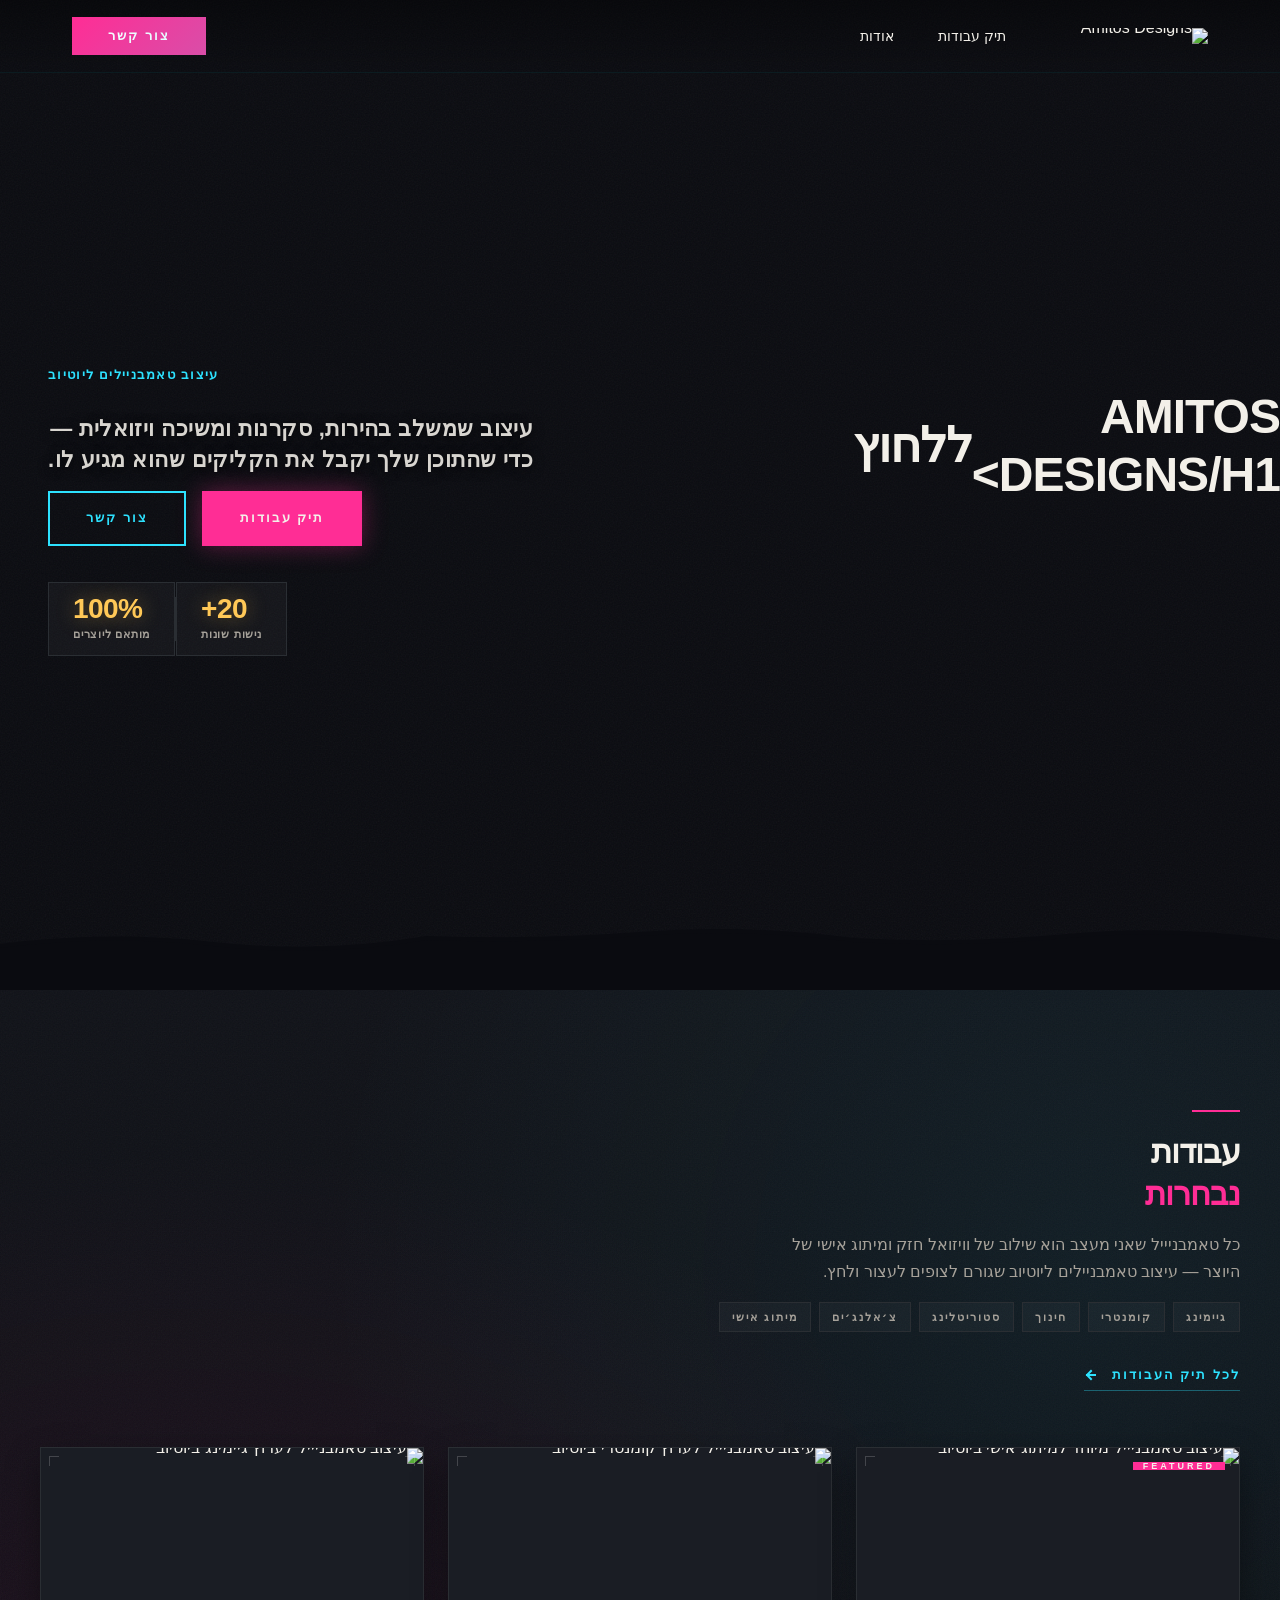
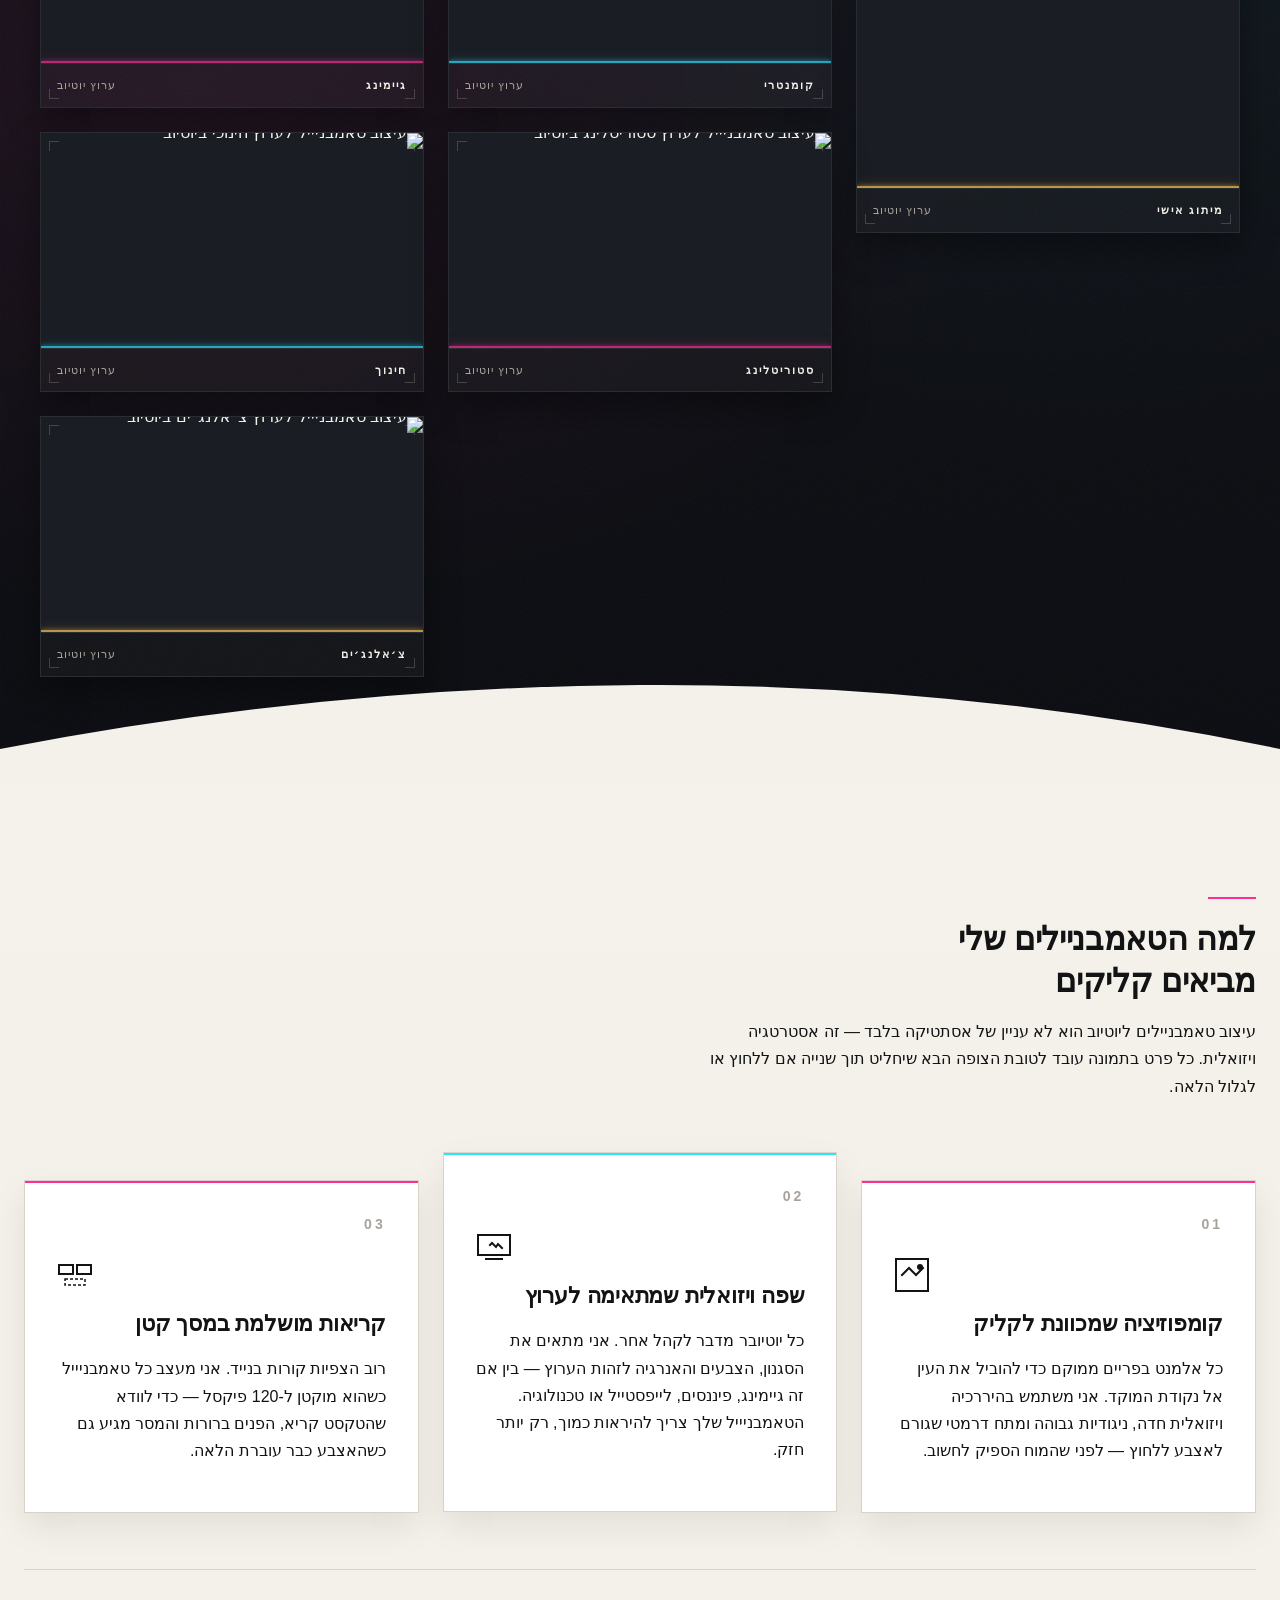
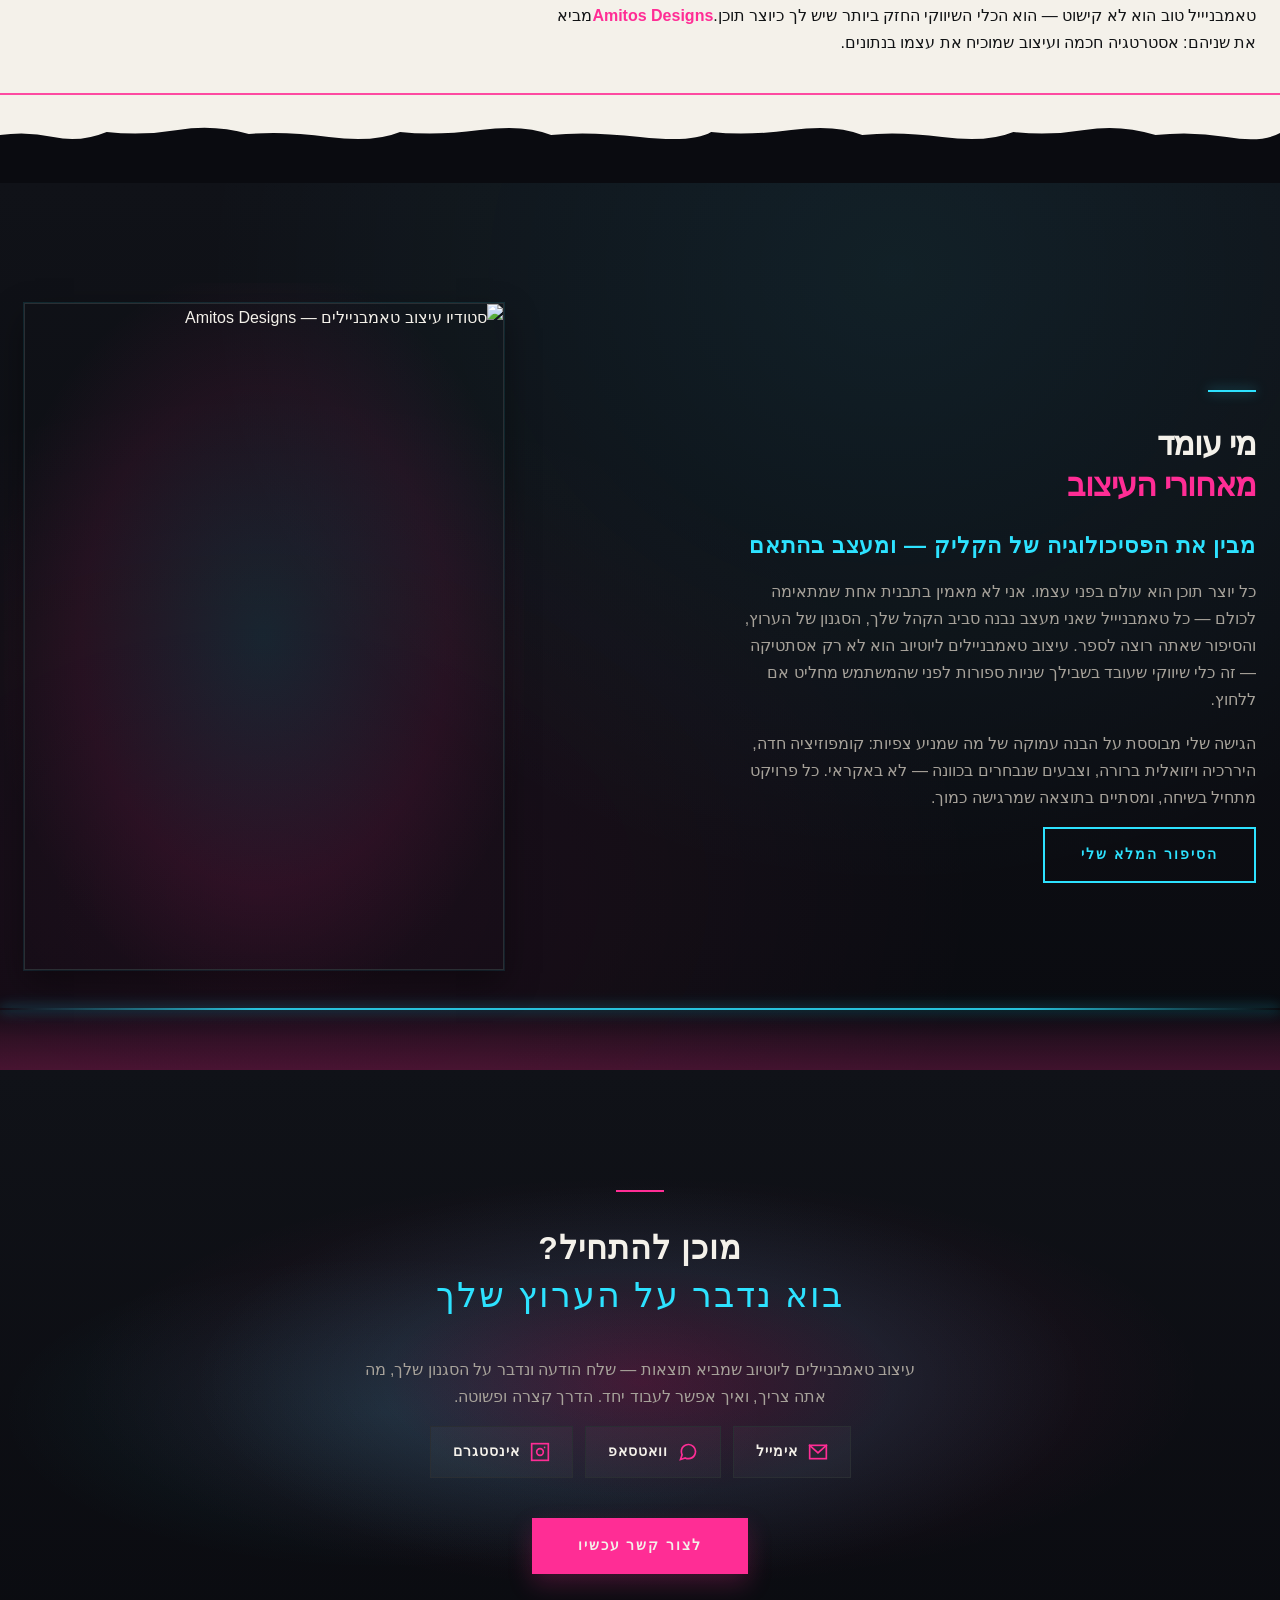
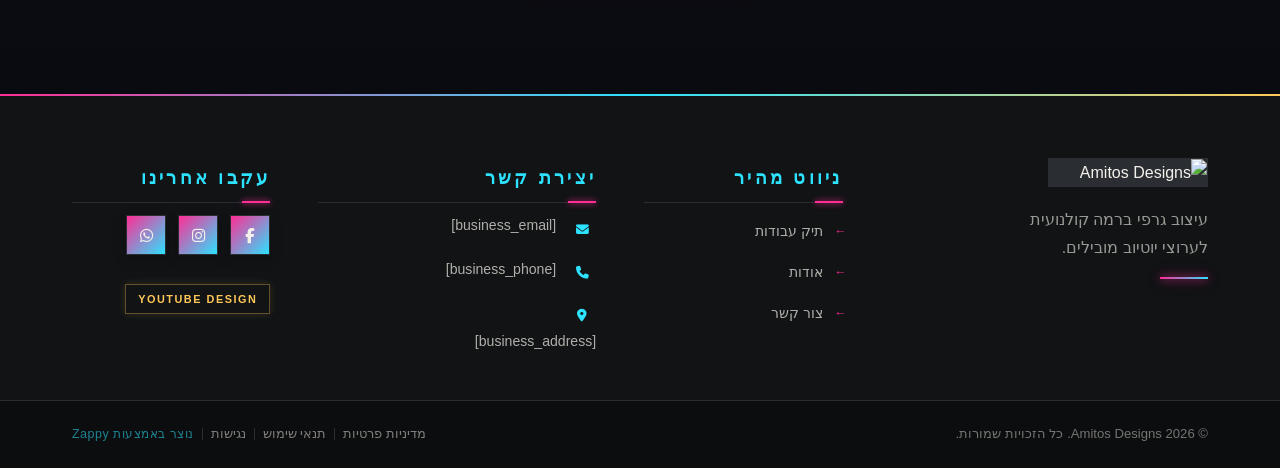
==== commit 78d9d340: "Background sync: Progressive GitHub Sync" ====
--- a/public/index.html
+++ b/public/index.html
@@ -1 +1 @@
-<!doctype html><html dir="rtl" lang="he"><head><meta charset="UTF-8"><meta content="width=device-width,initial-scale=1" name="viewport"><meta content="index, follow" name="robots"><title>טאמבניילים שגורמים ללחוץ — Amitos Designs</title><meta content="רוצה שהסרטונים שלך יקבלו יותר צפיות? Amitos Designs מעצבת טאמבניילים ליוטיוב שבולטים בפיד ומביאים קליקים אמיתיים. תתחיל להצמיח את הערוץ שלך היום." name="description"><meta content="עיצוב טאמבניילים ליוטיוב, יוצר טאמבניילים ליוטיוברים ישראלים, Amitos Designs טאמבניילים, עיצוב גרפי לערוץ יוטיוב" name="keywords"><link href="/assets/favicon.ico" rel="icon" type="image/x-icon"><link href="/assets/favicon-16x16.png" rel="icon" type="image/png" sizes="16x16"><link href="/assets/favicon-32x32.png" rel="icon" type="image/png" sizes="32x32"><link href="/assets/favicon-48x48.png" rel="icon" type="image/png" sizes="48x48"><link href="/assets/favicon-192x192.png" rel="icon" type="image/png" sizes="192x192"><link href="/assets/favicon-512x512.png" rel="icon" type="image/png" sizes="512x512"><link href="/assets/apple-touch-icon.png" rel="apple-touch-icon"><script>!function(){"use strict";var t="817d7d5f-3fda-4887-9fea-b8e3d1ba4a41",e="https://api.zappy5.com/api/analytics/track",a=18e5,n=2592e6,o=!0,i=!0,r=!0;var s=function(){var e="zappy_visitor_"+t,a=null;try{if(a=localStorage.getItem(e)){var o=JSON.parse(a),i=Date.now();if(i-o.created<n)return o.lastSeen=i,localStorage.setItem(e,JSON.stringify(o)),o.id}}catch(t){console.warn("Zappy Analytics: LocalStorage not available")}var r="zv_"+Date.now()+"_"+Math.random().toString(36).substr(2,9);try{localStorage.setItem(e,JSON.stringify({id:r,created:Date.now(),lastSeen:Date.now()}))}catch(t){}return r}(),c=function(){var e="zappy_session_"+t,n=null;try{if(n=sessionStorage.getItem(e)){var o=JSON.parse(n),i=Date.now();if(i-o.timestamp<a)return o.timestamp=i,sessionStorage.setItem(e,JSON.stringify(o)),o.id}}catch(t){console.warn("Zappy Analytics: SessionStorage not available")}var r="zs_"+Date.now()+"_"+Math.random().toString(36).substr(2,9);try{sessionStorage.setItem(e,JSON.stringify({id:r,timestamp:Date.now()}))}catch(t){}return r}();function l(a,n){n=n||{};var o={website_id:t,event_type:a,page_path:window.location.pathname,referrer:document.referrer||"direct",visitor_id:s,session_id:c,metadata:n};if(navigator.sendBeacon){var i=new Blob([JSON.stringify(o)],{type:"application/json"});navigator.sendBeacon(e,i)}else fetch(e,{method:"POST",headers:{"Content-Type":"application/json"},body:JSON.stringify(o),keepalive:!0}).catch(function(t){console.warn("Zappy Analytics: Failed to track event",t)})}o&&l("pageview",{title:document.title,url:window.location.href}),i&&document.addEventListener("click",function(t){var e=t.target;if("BUTTON"===e.tagName||e.closest("button")){var a="BUTTON"===e.tagName?e:e.closest("button");l("click",{element:"button",text:a.textContent.trim().substring(0,100),id:a.id||null,class:a.className||null})}else if("A"===e.tagName||e.closest("a")){var n="A"===e.tagName?e:e.closest("a");l("navigation",{element:"link",text:n.textContent.trim().substring(0,100),href:n.href,external:n.hostname!==window.location.hostname})}},!0),r&&document.addEventListener("submit",function(t){var e=t.target;l("form_submit",{form_id:e.id||null,form_name:e.name||null,form_action:e.action||null,form_method:e.method||"GET"})},!0);var d=Date.now();window.addEventListener("beforeunload",function(){l("page_unload",{time_on_page:Math.floor((Date.now()-d)/1e3),page_path:window.location.pathname})}),window.zappyAnalytics={track:l,getVisitorId:function(){return s},getSessionId:function(){return c}}}()</script><meta content="טאמבניילים שגורמים ללחוץ — Amitos Designs" property="og:title"><meta content="רוצה שהסרטונים שלך יקבלו יותר צפיות? Amitos Designs מעצבת טאמבניילים ליוטיוב שבולטים בפיד ומביאים קליקים אמיתיים. תתחיל להצמיח את הערוץ שלך היום." property="og:description"><meta content="website" property="og:type"><meta content="he_IL" property="og:locale"><meta content="summary_large_image" name="twitter:card"><meta content="טאמבניילים שגורמים ללחוץ — Amitos Designs" name="twitter:title"><meta content="רוצה שהסרטונים שלך יקבלו יותר צפיות? Amitos Designs מעצבת טאמבניילים ליוטיוב שבולטים בפיד ומביאים קליקים אמיתיים. תתחיל להצמיח את הערוץ שלך היום." name="twitter:description"><link href="https://cdnjs.cloudflare.com/ajax/libs/font-awesome/6.4.0/css/all.min.css" rel="stylesheet"><link href="/assets/favicon.ico" rel="icon" type="image/x-icon"><link href="/assets/favicon-16x16.png" rel="icon" type="image/png" sizes="16x16"><link href="/assets/favicon-32x32.png" rel="icon" type="image/png" sizes="32x32"><link href="/assets/favicon-48x48.png" rel="icon" type="image/png" sizes="48x48"><link href="/assets/favicon-192x192.png" rel="icon" type="image/png" sizes="192x192"><link href="/assets/favicon-512x512.png" rel="icon" type="image/png" sizes="512x512"><link href="/assets/apple-touch-icon.png" rel="apple-touch-icon"><link href="https://cdn.jsdelivr.net/npm/vanilla-cookieconsent@3/dist/cookieconsent.css" rel="stylesheet"><script src="https://cdn.jsdelivr.net/npm/vanilla-cookieconsent@3/dist/cookieconsent.umd.js"></script><script src="https://cdn.jsdelivr.net/gh/mickidum/acc_toolbar/acctoolbar/acctoolbar.min.js"></script><link href="/styles.css" rel="stylesheet"><style id="zappy-dropdown-submenu-styles">#navMenu li:has(.sub-menu),.nav-menu li:has(.sub-menu),.navbar li:has(.sub-menu),nav li:has(.sub-menu){position:relative}#navMenu .sub-menu,.nav-menu .sub-menu,.navbar .sub-menu,nav .sub-menu{display:block!important;position:absolute!important;top:100%;left:0;min-width:220px;background:#fff;border-radius:8px;box-shadow:0 8px 25px rgba(0,0,0,.15);padding:8px 0;opacity:0;visibility:hidden;transform:translateY(10px);transition:all .3s ease;z-index:1000;list-style:none;pointer-events:none}#navMenu li:hover>.sub-menu,.nav-menu li:hover>.sub-menu,.navbar li:hover>.sub-menu,nav li:hover>.sub-menu{opacity:1!important;visibility:visible!important;transform:translateY(0)!important;pointer-events:auto!important}.sub-menu li{list-style:none;margin:0;padding:0}.sub-menu a{display:block!important;padding:10px 16px!important;color:var(--text-dark,#333)!important;font-weight:500;text-decoration:none;white-space:nowrap;transition:background-color .2s}.sub-menu a:hover{background-color:#f5f5f5}[dir=rtl] .nav-menu .sub-menu,[dir=rtl] .navbar .sub-menu,[dir=rtl] nav .sub-menu,html[lang=ar] .nav-menu .sub-menu,html[lang=ar] .navbar .sub-menu,html[lang=ar] nav .sub-menu,html[lang=he] .nav-menu .sub-menu,html[lang=he] .navbar .sub-menu,html[lang=he] nav .sub-menu{left:auto!important;right:0!important}.sub-menu:empty,.sub-menu:not(:has(li)),.sub-menu:not(:has(li:not(.zappy-hidden-menu-item))){display:none!important;opacity:0!important;visibility:hidden!important;pointer-events:none!important}li:has(.menu-group-title):hover>.sub-menu{opacity:1!important;visibility:visible!important;transform:translateY(0)!important;pointer-events:auto!important}#navMenu>li>.menu-group-title,.nav-menu>li>.menu-group-title{display:inline-block;padding:.5rem 1rem;cursor:default;user-select:none}@media (max-width:768px){#navMenu .sub-menu,.nav-menu .sub-menu,.navbar .sub-menu,nav .sub-menu{position:static!important;transform:none!important;box-shadow:none!important;background:0 0!important;max-height:0;overflow:hidden;opacity:0;visibility:hidden;transition:max-height .3s ease,opacity .3s ease;padding:0!important;border-radius:0!important}.sub-menu.mobile-expanded{max-height:500px!important;opacity:1!important;visibility:visible!important;padding:8px 0 8px 16px!important}[dir=rtl] .sub-menu.mobile-expanded,html[lang=he] .sub-menu.mobile-expanded{padding:8px 16px 8px 0!important}#navMenu li:hover>.sub-menu,.nav-menu li:hover>.sub-menu,.navbar li:hover>.sub-menu,nav li:hover>.sub-menu{opacity:0;visibility:hidden;pointer-events:none}#navMenu li>.sub-menu.mobile-expanded,.nav-menu li>.sub-menu.mobile-expanded,.navbar li>.sub-menu.mobile-expanded,nav li>.sub-menu.mobile-expanded{opacity:1!important;visibility:visible!important;pointer-events:auto!important}#navMenu li:has(.sub-menu),.nav-menu li:has(.sub-menu),.navbar li:has(.sub-menu),nav li:has(.sub-menu){display:flex!important;flex-wrap:wrap!important;align-items:center!important;position:relative!important;min-height:44px!important}#navMenu li:has(.sub-menu)>a,.nav-menu li:has(.sub-menu)>a,.navbar li:has(.sub-menu)>a,nav li:has(.sub-menu)>a{flex:1!important;min-width:0!important}#navMenu li:has(.sub-menu)>.menu-group-title,.nav-menu li:has(.sub-menu)>.menu-group-title,.navbar li:has(.sub-menu)>.menu-group-title,nav li:has(.sub-menu)>.menu-group-title{flex:1!important;min-width:0!important;padding:0!important;line-height:inherit!important}#navMenu li:has(.sub-menu)>.sub-menu,.nav-menu li:has(.sub-menu)>.sub-menu,.navbar li:has(.sub-menu)>.sub-menu,nav li:has(.sub-menu)>.sub-menu{flex-basis:100%!important;width:100%!important}#navMenu li:has(.sub-menu)>a [class*=arrow],#navMenu li:has(.sub-menu)>a [class*=chevron],.nav-menu li:has(.sub-menu)>a .fa-angle-down,.nav-menu li:has(.sub-menu)>a .fa-chevron-down,.nav-menu li:has(.sub-menu)>a [class*=arrow],.nav-menu li:has(.sub-menu)>a [class*=chevron],nav li:has(.sub-menu)>a [class*=arrow],nav li:has(.sub-menu)>a [class*=chevron]{display:none!important;visibility:hidden!important}.mobile-submenu-toggle{display:flex!important;align-items:center!important;justify-content:center!important;width:44px!important;height:auto!important;background:0 0!important;border:none!important;cursor:pointer!important;color:var(--text-light)!important;position:static!important;flex-shrink:0!important;align-self:stretch!important;z-index:2!important;padding:0!important;margin:0!important}.mobile-submenu-toggle::after{content:''!important;width:0!important;height:0!important;border-left:6px solid transparent!important;border-right:6px solid transparent!important;border-top:7px solid currentColor!important;transition:transform .3s ease!important}.mobile-submenu-toggle.expanded::after{transform:rotate(180deg)!important}.sub-menu a{padding:10px 0!important;display:block!important;color:var(--text-light)!important}.navbar .sub-menu li a,.zappy-products-dropdown .sub-menu a,nav.navbar .sub-menu li a{color:var(--text-light)!important}}@media (min-width:769px){.mobile-submenu-toggle{display:none!important}}</style><style id="mobile-lang-menu-deployed-css">@media (max-width:768px){.lang-switcher,.nav-container .lang-switcher,.nav-cta-container .lang-switcher,.nav-ecommerce-icons .lang-switcher,.nav-icons-left .lang-switcher,.navbar .lang-switcher,.navbar .nav-cta-container .lang-switcher{display:none!important}.mobile-lang-menu{width:100%;border-top:1px solid rgba(128,128,128,.2);padding:8px 0 0 0;margin-top:8px}.mobile-lang-toggle{display:flex!important;align-items:center;justify-content:space-between;width:100%;padding:12px 16px;background:0 0;border:none;cursor:pointer;font-size:15px;color:inherit;font-family:inherit}.mobile-lang-toggle::after{content:'';display:inline-block;width:8px;height:8px;border-right:2px solid currentColor;border-bottom:2px solid currentColor;transform:rotate(45deg);transition:transform .3s ease;margin-left:8px}.mobile-lang-toggle.expanded::after{transform:rotate(-135deg)}.mobile-lang-options{max-height:0;overflow:hidden;transition:max-height .3s ease}.mobile-lang-options.expanded{max-height:300px}.mobile-lang-option{display:flex!important;align-items:center;gap:10px;padding:10px 24px;text-decoration:none;color:inherit;font-size:14px;font-family:inherit}.mobile-lang-option:hover{background:rgba(128,128,128,.1)}.mobile-lang-option.active{font-weight:600;opacity:.7;pointer-events:none}.mobile-lang-option img{width:20px;height:20px;border-radius:50%}}@media (min-width:769px){.mobile-lang-menu{display:none!important}}</style><style id="zappy-widget-visibility">#mic-access-tool-box,#mic-access-tool-general-button,#mic-init-access-tool #mic-access-tool-box,#mic-init-access-tool #mic-access-tool-general-button,#mic-init-access-tool .mic-access-tool-general-button,._access-icon,._access-menu,.mic-access-tool-box,.mic-access-tool-general-button,div[id*=mic-access-tool-box]{display:none!important;visibility:hidden!important;opacity:0!important;pointer-events:none!important}</style></head><body><nav class="navbar" dir="rtl"><button aria-label="Menu" class="mobile-toggle" id="mobileToggle"><svg viewBox="0 0 24 24" fill="none" height="24" width="24" class="hamburger-icon"><path d="M3 12h18M3 6h18M3 18h18" stroke="currentColor" stroke-linecap="round" stroke-width="2"></path></svg><svg viewBox="0 0 24 24" fill="none" height="24" width="24" class="close-icon" style="display:none"><path d="M18 6L6 18M6 6l12 12" stroke="currentColor" stroke-linecap="round" stroke-width="2"></path></svg></button><button aria-label="Call" class="phone-header-btn" data-phone=""><svg viewBox="0 0 24 24" fill="currentColor" height="20" width="20"><path d="M22 16.92v3a2 2 0 0 1-2.18 2 19.79 19.79 0 0 1-8.63-3.07 19.5 19.5 0 0 1-6-6 19.79 19.79 0 0 1-3.07-8.67A2 2 0 0 1 4.11 2h3a2 2 0 0 1 2 1.72 12.84 12.84 0 0 0 .7 2.81 2 2 0 0 1-.45 2.11L8.09 9.91a16 16 0 0 0 6 6l1.27-1.27a2 2 0 0 1 2.11-.45 12.84 12.84 0 0 0 2.81.7A2 2 0 0 1 22 16.92z"></path></svg></button><div class="nav-container"><div class="nav-right-group"><div class="nav-brand"><a href="/" class="logo-link"><img alt="Amitos Designs" src="/assets/amitos-designs-logo.webp" class="logo"></a></div><ul class="nav-menu" id="navMenu"><li><a href="/portfolio">תיק עבודות</a></li><li><a href="/about">אודות</a></li></ul></div><div class="nav-cta-container"><a href="/contact" class="nav-cta-btn">צור קשר</a></div></div></nav><script>window.addEventListener("load",function(){const e=document.querySelector(".navbar, nav, header");if(!e)return void console.log("[Navbar] Navbar element not found");let t=document.getElementById("mobileToggle")||document.querySelector(".mobile-toggle")||document.querySelector(".hamburger")||document.querySelector(".hamburger-menu")||document.querySelector(".menu-toggle")||document.querySelector(".burger-menu")||document.querySelector('[aria-label="Menu"]')||document.querySelector('[aria-label="תפריט"]');const o=document.querySelector(".phone-header-btn"),n=window.getComputedStyle(e);let r=n.backgroundColor;if(console.log("[Navbar] Initial navbar background:",r),"transparent"===r||"rgba(0, 0, 0, 0)"===r||r.startsWith("rgba")&&r.includes(", 0)")){const e=n.backgroundImage;if(e&&"none"!==e)console.log("[Navbar] Navbar has background image/gradient, using dark text"),r="rgb(240, 240, 240)";else{const e=window.getComputedStyle(document.body).backgroundColor;console.log("[Navbar] Navbar transparent, using body background:",e),r=e}}const i=r.match(/\d+/g);if(i&&i.length>=3){const e=(.299*parseInt(i[0])+.587*parseInt(i[1])+.114*parseInt(i[2]))/255;console.log("[Navbar] Mobile button colors preserved from Claude CSS (luminance:",e.toFixed(2)+")");const n=document.createElement("style");n.id="zappy-mobile-nav-fix";document.documentElement.lang;document.documentElement.dir,n.textContent='\n        /* Hide mobile buttons on desktop, show only on mobile */\n        @media (min-width: 769px) {\n          .mobile-toggle,\n          .phone-header-btn {\n            display: none !important;\n          }\n        }\n        \n        /* Show and position mobile buttons correctly on mobile */\n        @media (max-width: 768px) {\n          .mobile-toggle,\n          .phone-header-btn {\n            position: absolute !important;\n            top: 50% !important;\n            transform: translateY(-50%) !important;\n            z-index: 1001 !important;\n            display: flex !important;\n            align-items: center !important;\n            justify-content: center !important;\n            width: 36px !important;\n            height: 36px !important;\n            border-radius: 50% !important;\n            border: none !important;\n            cursor: pointer !important;\n            padding: 6px !important;\n            background: none !important;\n            color: var(--nav-text, var(--text-light)) !important;\n          }\n          \n          /* LTR positioning (default): hamburger LEFT, phone RIGHT */\n          html:not([dir="rtl"]):not([lang="he"]):not([lang="ar"]) .mobile-toggle,\n          html[dir="ltr"] .mobile-toggle {\n            left: 12px !important;\n            right: auto !important;\n          }\n          html:not([dir="rtl"]):not([lang="he"]):not([lang="ar"]) .phone-header-btn,\n          html[dir="ltr"] .phone-header-btn {\n            right: 12px !important;\n            left: auto !important;\n          }\n          \n          /* RTL positioning: hamburger RIGHT, phone LEFT */\n          html[dir="rtl"] .mobile-toggle,\n          html[lang="he"] .mobile-toggle,\n          html[lang="ar"] .mobile-toggle {\n            right: 12px !important;\n            left: auto !important;\n          }\n          html[dir="rtl"] .phone-header-btn,\n          html[lang="he"] .phone-header-btn,\n          html[lang="ar"] .phone-header-btn {\n            left: 12px !important;\n            right: auto !important;\n          }\n          \n          /* CRITICAL: Ensure nav-container has min-height on mobile */\n          /* All children are positioned absolutely/fixed on mobile, so height:auto collapses to 0 */\n          .nav-container {\n            min-height: 70px !important;\n            position: relative !important;\n          }\n          \n          /* Ensure SVG icons are properly sized and inherit color */\n          .mobile-toggle svg,\n          .phone-header-btn svg {\n            width: 24px !important;\n            height: 24px !important;\n            /* Don\'t force display - let JavaScript control hamburger/close toggle */\n          }\n          \n          /* Reset nav-cta-container on mobile - remove desktop box-shadow/padding */\n          /* that creates a visible ghost box when CTA button is hidden */\n          .nav-cta-container {\n            box-shadow: none !important;\n            padding: 0 !important;\n          }\n          \n          /* Hide nav-cta-container entirely on mobile when there\'s no lang-switcher */\n          /* (only the CTA button is inside, and it\'s hidden on mobile) */\n          .nav-cta-container:not(:has(.lang-switcher)) {\n            display: none !important;\n          }\n          \n          /* CRITICAL: Prevent hero image fade gradient from bleeding over headline text */\n          /* The .image-fade-gradient has bottom: -30px (extends below parent) */\n          /* On mobile stacked layout, this overlaps the h1 text below the image */\n          .hero-image-column {\n            overflow: hidden !important;\n          }\n          .image-fade-gradient {\n            bottom: 0 !important;\n          }\n          \n          /* Hide desktop language switcher on mobile - hamburger menu handles it */\n          /* High specificity to override stored CSS */\n          .lang-switcher,\n          .nav-cta-container .lang-switcher,\n          .nav-container .lang-switcher,\n          .navbar .lang-switcher,\n          .navbar .nav-cta-container .lang-switcher {\n            display: none !important;\n          }\n        }\n      ';const r=document.getElementById("zappy-mobile-nav-fix");r&&r.remove(),document.head.appendChild(n),console.log("[Navbar] Critical CSS injected for mobile nav positioning");const l=window.innerWidth<=768;if(t){const e=t.querySelector(".hamburger-icon"),o=t.querySelector(".close-icon");e&&(e.style.setProperty("width","24px","important"),e.style.setProperty("height","24px","important"),e.style.setProperty("display","block","important")),o&&(o.style.setProperty("width","24px","important"),o.style.setProperty("height","24px","important"),o.style.setProperty("display","none","important")),l?(t.style.setProperty("position","absolute","important"),t.style.setProperty("top","50%","important"),t.style.setProperty("transform","translateY(-50%)","important"),t.style.setProperty("z-index","1001","important"),t.style.removeProperty("left"),t.style.removeProperty("right"),console.log("[Navbar] Mobile toggle positioning applied (mobile viewport)")):(t.style.removeProperty("position"),t.style.removeProperty("top"),t.style.removeProperty("transform"),t.style.removeProperty("z-index"),t.style.removeProperty("left"),t.style.removeProperty("right"),console.log("[Navbar] Desktop viewport - cleared mobile toggle inline positioning"))}if(o){const e=o.querySelector("svg");e&&(e.style.width="24px",e.style.height="24px",e.setAttribute("width","24"),e.setAttribute("height","24")),l?(o.style.setProperty("position","absolute","important"),o.style.setProperty("top","50%","important"),o.style.setProperty("transform","translateY(-50%)","important"),o.style.setProperty("z-index","1001","important"),o.style.removeProperty("left"),o.style.removeProperty("right"),console.log("[Navbar] Phone button positioning applied (mobile viewport)")):(o.style.removeProperty("position"),o.style.removeProperty("top"),o.style.removeProperty("transform"),o.style.removeProperty("z-index"),o.style.removeProperty("left"),o.style.removeProperty("right"),console.log("[Navbar] Desktop viewport - cleared phone button inline positioning"))}}else console.log("[Navbar] Could not parse background color:",r);t=document.getElementById("mobileToggle")||document.querySelector(".mobile-toggle")||document.querySelector(".hamburger")||document.querySelector(".hamburger-menu")||document.querySelector(".menu-toggle")||document.querySelector(".burger-menu")||document.querySelector('[aria-label="Menu"]')||document.querySelector('[aria-label="תפריט"]');const l=document.getElementById("navMenu")||document.querySelector(".nav-menu")||document.querySelector(".nav-links")||document.querySelector("nav ul:not(.submenu)");if(!t||!l)return void console.log("[Navbar] Mobile toggle or menu not found:",{toggle:!!t,menu:!!l});l.id||(l.id="navMenu"),console.log("[Navbar] Initializing mobile menu...");const a=t.cloneNode(!0);t.parentNode.replaceChild(a,t),a.addEventListener("click",function(e){e.preventDefault(),e.stopPropagation();const t=this.querySelector(".hamburger-icon"),o=this.querySelector(".close-icon");l.classList.contains("active")?(l.classList.remove("active"),t&&t.style.setProperty("display","block","important"),o&&o.style.setProperty("display","none","important"),document.body.style.overflow="",console.log("[Navbar] Menu closed")):(l.classList.add("active"),t&&t.style.setProperty("display","none","important"),o&&o.style.setProperty("display","block","important"),document.body.style.overflow="hidden",console.log("[Navbar] Menu opened"))}),l.querySelectorAll("a").forEach(function(e){e.addEventListener("click",function(){if("#"===this.getAttribute("href"))return;const e=a.querySelector(".hamburger-icon"),t=a.querySelector(".close-icon");l.classList.remove("active"),e&&e.style.setProperty("display","block","important"),t&&t.style.setProperty("display","none","important"),document.body.style.overflow="",console.log("[Navbar] Menu closed (link clicked)")})});var s=l.querySelectorAll(".dropdown-toggle");s.forEach(function(e){e.addEventListener("click",function(e){e.preventDefault(),e.stopPropagation();var t=this.closest(".nav-dropdown");t&&(t.parentNode.querySelectorAll(".nav-dropdown.open").forEach(function(e){e!==t&&e.classList.remove("open")}),t.classList.toggle("open"),console.log("[Navbar] Dropdown toggled:",t.classList.contains("open")?"open":"closed"))})}),document.addEventListener("click",function(e){e.target.closest(".nav-dropdown")||document.querySelectorAll(".nav-dropdown.open").forEach(function(e){e.classList.remove("open")})}),console.log("[Navbar] Dropdown handlers initialized for "+s.length+" dropdowns"),o&&o.addEventListener("click",function(){const e=document.querySelectorAll('a[href^="tel:"]'),t=e.length>0?e[0].getAttribute("href").replace("tel:",""):"[business_phone]";window.location.href="tel:"+t,console.log("[Navbar] Phone button clicked")}),console.log("[Navbar] Mobile menu initialized successfully");const p=function(){const e=document.querySelector(".whatsapp-float");e&&(window.innerWidth>=769?(e.style.setProperty("display","none","important"),e.style.setProperty("visibility","hidden","important"),e.style.setProperty("opacity","0","important"),e.style.setProperty("pointer-events","none","important"),console.log("[WhatsApp] Button hidden on desktop")):(e.style.removeProperty("display"),e.style.removeProperty("visibility"),e.style.removeProperty("opacity"),e.style.removeProperty("pointer-events"),console.log("[WhatsApp] Button visible on mobile")))};let c;p(),window.addEventListener("resize",function(){clearTimeout(c),c=setTimeout(p,100)})})</script><main><section class="index-hero-section" data-layout-spec="בית-hero" dir="rtl" data-hero-type="fullscreen-scrim" data-zappy-bg-color="#FF2D95" data-zappy-bg-image="assets/business-general-hero-upload-1774262847830.webp" data-zappy-bg-overlay-color="#0a0b10" data-zappy-bg-overlay-opacity="0" data-zappy-bg-type="image" data-zappy-bg-video-type="" data-zappy-bg-video-url="" id="zappy-section-0-dup-1774268005184" style="--zappy-bg-overlay:rgba(10, 11, 16, 0.75);--zappy-bg-image:url(&quot;assets/business-general-hero-upload-1774262847830.webp&quot;);background-image:linear-gradient(rgba(10, 11, 16, 0.75), rgba(10, 11, 16, 0.75)), url(&quot;assets/business-general-hero-upload-1774262847830.webp&quot;);background-size:cover;background-position:center center;background-repeat:no-repeat;position:relative;overflow:hidden;--zappy-bg-color:#FF2D95"><div class="index-hero-bg" style="display:none" data-zappy-original-bg="hidden"><img alt="סטודיו עיצוב טאמבניילים ליוטיוב - Amitos Designs" src="/assets/site-index-hero-image-1.webp" data-context="Dark cinematic photography of a professional YouTube thumbnail designer studio: deep black environment with dramatic neon magenta and cyan edge lighting, a large monitor displaying a bold eye-catching YouTube thumbnail composition, scattered design elements, film grain texture, moody atmospheric lighting reminiscent of a high-end creative agency or film production set" data-placeholder="index-hero-image-1" height="900" width="1440" class="zappy-editable-image" data-element-id="img-1774262696701-fnl4quknr" data-element-type="image" data-hero-background="true" data-hero-bg="true" data-resize-handler-attached="true"></div><div class="index-hero-scrim" aria-hidden="true" data-zappy-gradient-scrim="true" data-zappy-scrim-orig-opacity="0.230769" style="opacity:0"></div><div class="index-hero-grain" aria-hidden="true"></div><h1 data-element-id="move-1774268722870-r87i553e">טאמבניילים<br><span class="index-hero-h1-accent">שגורמים<br></span></h1><h1>ללחוץ</h1><div class="index-hero-container"><h1 data-element-id="move-1774267704754-l9w4jrj1" class="index-hero-h1" data-zappy-text-width="custom" style="max-width:819px;margin-left:auto;margin-right:auto;outline:none;text-align:center"></h1><div class="index-hero-content"><div class="index-hero-label">עיצוב טאמבניילים ליוטיוב</div><h3 class="index-hero-subtitle">עיצוב שמשלב בהירות, סקרנות ומשיכה ויזואלית —<br class="index-hero-br">כדי שהתוכן שלך יקבל את הקליקים שהוא מגיע לו.</h3><div class="index-hero-ctas"><a href="#portfolio" class="index-hero-btn-primary" data-element-id="btn-1774262696697-nne54hj3k" data-element-type="button" data-native-element="true">תיק עבודות</a><a href="#contact" class="index-hero-btn-secondary" data-element-id="btn-1774262696697-8gtpgutt1" data-element-type="button" data-native-element="true">צור קשר</a></div><div class="index-hero-kpis"><div class="index-hero-kpi"><span class="index-hero-kpi-value">20+</span><span class="index-hero-kpi-label">נישות שונות</span></div><div class="index-hero-kpi-divider" aria-hidden="true"></div><div class="index-hero-kpi"><span class="index-hero-kpi-value">100%</span><span class="index-hero-kpi-label">מותאם ליוצרים</span></div></div></div></div><div class="index-hero-divider-wrapper"><svg viewBox="0 0 1440 90" aria-hidden="true" xmlns="http://www.w3.org/2000/svg" preserveAspectRatio="none" data-no-icon-edit="true"><path d="M0,90 L0,44 Q120,30 240,42 T480,36 Q600,40 720,32 T960,38 Q1080,44 1200,34 T1440,40 L1440,90 Z" fill="#0A0B10"></path><path d="M0,90 L0,48 Q120,34 240,46 T480,40 Q600,44 720,36 T960,42 Q1080,48 1200,38 T1440,44 L1440,90 Z" fill="#0A0B10"></path></svg></div></section><section class="index-portfolio-section" data-layout-spec="בית-portfolio" dir="rtl"><div class="portfolio-grain" aria-hidden="true"></div><div class="portfolio-container"><div class="portfolio-intro-row"><div class="portfolio-intro-block"><div class="portfolio-accent-line" aria-hidden="true"></div><h2 class="portfolio-heading">עבודות<br><span class="portfolio-heading-highlight">נבחרות</span></h2><p class="portfolio-intro-text">כל טאמבניייל שאני מעצב הוא שילוב של וויזואל חזק ומיתוג אישי של היוצר — עיצוב טאמבניילים ליוטיוב שגורם לצופים לעצור ולחץ.</p><div class="portfolio-niche-labels"><span class="niche-label">גיימינג</span><span class="niche-label">קומנטרי</span><span class="niche-label">חינוך</span><span class="niche-label">סטוריטלינג</span><span class="niche-label">צ׳אלנג׳ים</span><span class="niche-label">מיתוג אישי</span></div><a href="portfolio.html" class="portfolio-cta-link"><span>לכל תיק העבודות</span><svg viewBox="0 0 18 18" aria-hidden="true" data-element-type="icon" data-icon-type="svg" fill="none" height="18" width="18" xmlns="http://www.w3.org/2000/svg"><path d="M11 9H3M7 5L3 9L7 13" stroke="currentColor" stroke-linecap="square" stroke-width="2"></path></svg></a></div></div><div class="portfolio-grid"><article class="portfolio-card portfolio-card--sm"><div class="card-crop-marks" aria-hidden="true"><span></span><span></span><span></span><span></span></div><div class="card-frame"><img alt="עיצוב טאמבניייל לערוץ גיימינג ביוטיוב" src="/assets/site-index-portfolio-image-1.webp" data-context="YouTube thumbnail design for a gaming channel — dramatic neon-lit gamer in dark arena, explosive particle effects, bold Hebrew title text overlaid, high contrast cinematic composition, deep blacks and electric blues" data-placeholder="index-portfolio-image-1" height="338" width="600"><div class="card-neon-edge card-neon-edge--primary" aria-hidden="true"></div></div><div class="card-meta"><span class="card-category">גיימינג</span><span class="card-client">ערוץ יוטיוב</span></div></article><article class="portfolio-card portfolio-card--sm"><div class="card-crop-marks" aria-hidden="true"><span></span><span></span><span></span><span></span></div><div class="card-frame"><img alt="עיצוב טאמבניייל לערוץ קומנטרי ביוטיוב" src="/assets/site-index-portfolio-image-2.webp" data-context="YouTube thumbnail for a commentary/opinion channel — expressive face reaction with shocked expression, bold Hebrew text, high contrast split background in dark red and black, cinematic editorial style" data-placeholder="index-portfolio-image-2" height="338" width="600"><div class="card-neon-edge card-neon-edge--secondary" aria-hidden="true"></div></div><div class="card-meta"><span class="card-category">קומנטרי</span><span class="card-client">ערוץ יוטיוב</span></div></article><article class="portfolio-card portfolio-card--featured"><div class="card-crop-marks" aria-hidden="true"><span></span><span></span><span></span><span></span></div><div class="card-frame card-frame--featured"><img alt="עיצוב טאמבניייל מיוחד למיתוג אישי ביוטיוב" src="/assets/site-index-portfolio-image-3.webp" data-context="Featured YouTube thumbnail design — personal brand channel, confident creator standing against dramatic dark background with neon magenta and cyan gradient lighting, oversized bold Hebrew typography, premium cinematic look, high contrast editorial composition" data-placeholder="index-portfolio-image-3" height="600" width="600"><div class="card-neon-edge card-neon-edge--accent" aria-hidden="true"></div><div class="featured-badge">FEATURED</div></div><div class="card-meta"><span class="card-category">מיתוג אישי</span><span class="card-client">ערוץ יוטיוב</span></div></article><article class="portfolio-card portfolio-card--sm"><div class="card-crop-marks" aria-hidden="true"><span></span><span></span><span></span><span></span></div><div class="card-frame"><img alt="עיצוב טאמבניייל לערוץ חינוכי ביוטיוב" src="/assets/site-index-portfolio-image-4.webp" data-context="YouTube thumbnail for an educational channel — clean but dramatic layout with bold Hebrew title, glowing icons or data visualization elements, dark background with bright accent colors, informative and eye-catching" data-placeholder="index-portfolio-image-4" height="338" width="600"><div class="card-neon-edge card-neon-edge--secondary" aria-hidden="true"></div></div><div class="card-meta"><span class="card-category">חינוך</span><span class="card-client">ערוץ יוטיוב</span></div></article><article class="portfolio-card portfolio-card--sm"><div class="card-crop-marks" aria-hidden="true"><span></span><span></span><span></span><span></span></div><div class="card-frame"><img alt="עיצוב טאמבניייל לערוץ סטוריטלינג ביוטיוב" src="/assets/site-index-portfolio-image-5.webp" data-context="YouTube thumbnail for a storytelling/narrative channel — cinematic scene composition, moody atmospheric lighting, dark tones with warm highlights, Hebrew text integrated into the visual narrative, mysterious and compelling" data-placeholder="index-portfolio-image-5" height="338" width="600"><div class="card-neon-edge card-neon-edge--primary" aria-hidden="true"></div></div><div class="card-meta"><span class="card-category">סטוריטלינג</span><span class="card-client">ערוץ יוטיוב</span></div></article><article class="portfolio-card portfolio-card--sm"><div class="card-crop-marks" aria-hidden="true"><span></span><span></span><span></span><span></span></div><div class="card-frame"><img alt="עיצוב טאמבניייל לערוץ צ׳אלנג׳ים ביוטיוב" src="/assets/site-index-portfolio-image-6.webp" data-context="YouTube thumbnail for a challenge content channel — energetic composition with multiple expressive faces, bold bright colors against dark background, large Hebrew challenge text, dynamic and attention-grabbing layout" data-placeholder="index-portfolio-image-6" height="338" width="600"><div class="card-neon-edge card-neon-edge--accent" aria-hidden="true"></div></div><div class="card-meta"><span class="card-category">צ׳אלנג׳ים</span><span class="card-client">ערוץ יוטיוב</span></div></article></div></div><div class="portfolio-divider-wrapper" aria-hidden="true"><svg viewBox="0 0 1280 100" aria-hidden="true" xmlns="http://www.w3.org/2000/svg" preserveAspectRatio="none"><path d="M0,100 L0,72 Q320,10 640,8 Q960,6 1280,72 L1280,100 Z" fill="var(--bg-light)"></path></svg></div></section><section class="index-capabilities-section" data-layout-spec="בית-capabilities" dir="rtl"><div class="index-capabilities-container"><div class="index-capabilities-header"><div class="index-capabilities-header-content"><div class="index-capabilities-accent-rule"></div><h2 class="index-capabilities-title">למה הטאמבניילים שלי<br>מביאים קליקים</h2><p class="index-capabilities-intro">עיצוב טאמבניילים ליוטיוב הוא לא עניין של אסתטיקה בלבד — זה אסטרטגיה ויזואלית. כל פרט בתמונה עובד לטובת הצופה הבא שיחליט תוך שנייה אם ללחוץ או לגלול הלאה.</p></div></div><div class="index-capabilities-panels"><article class="index-cap-panel index-cap-panel--1"><div class="index-cap-panel-accent index-cap-panel-accent--magenta"></div><div class="index-cap-panel-number">01</div><div class="index-cap-panel-icon"><svg viewBox="0 0 36 36" aria-hidden="true" data-element-type="icon" data-icon-type="svg" fill="none" height="36" width="36" xmlns="http://www.w3.org/2000/svg"><rect height="32" width="32" x="2" y="2" rx="0" stroke="currentColor" stroke-width="2"></rect><path d="M8 18 L15 11 L22 18 L29 11" stroke="currentColor" stroke-linecap="square" stroke-width="2"></path><circle cx="26" cy="10" r="3" fill="currentColor"></circle></svg></div><h3 class="index-cap-panel-title">קומפוזיציה שמכוונת לקליק</h3><p class="index-cap-panel-body">כל אלמנט בפריים ממוקם כדי להוביל את העין אל נקודת המוקד. אני משתמש בהיררכיה ויזואלית חדה, ניגודיות גבוהה ומתח דרמטי שגורם לאצבע ללחוץ — לפני שהמוח הספיק לחשוב.</p></article><article class="index-cap-panel index-cap-panel--2 index-cap-panel--elevated"><div class="index-cap-panel-accent index-cap-panel-accent--cyan"></div><div class="index-cap-panel-number">02</div><div class="index-cap-panel-icon"><svg viewBox="0 0 36 36" aria-hidden="true" data-element-type="icon" data-icon-type="svg" fill="none" height="36" width="36" xmlns="http://www.w3.org/2000/svg"><rect height="20" width="32" x="2" y="6" rx="0" stroke="currentColor" stroke-width="2"></rect><path d="M10 30 L26 30" stroke="currentColor" stroke-linecap="square" stroke-width="2"></path><path d="M14 16 L16 14 L20 18 L22 15 L26 19" stroke="currentColor" stroke-linecap="square" stroke-width="2"></path></svg></div><h3 class="index-cap-panel-title">שפה ויזואלית שמתאימה לערוץ</h3><p class="index-cap-panel-body">כל יוטיובר מדבר לקהל אחר. אני מתאים את הסגנון, הצבעים והאנרגיה לזהות הערוץ — בין אם זה גיימינג, פיננסים, לייפסטייל או טכנולוגיה. הטאמבניייל שלך צריך להיראות כמוך, רק יותר חזק.</p></article><article class="index-cap-panel index-cap-panel--3"><div class="index-cap-panel-accent index-cap-panel-accent--magenta"></div><div class="index-cap-panel-number">03</div><div class="index-cap-panel-icon"><svg viewBox="0 0 36 36" aria-hidden="true" data-element-type="icon" data-icon-type="svg" fill="none" height="36" width="36" xmlns="http://www.w3.org/2000/svg"><rect height="9" width="14" x="2" y="8" rx="0" stroke="currentColor" stroke-width="2"></rect><rect height="9" width="14" x="20" y="8" rx="0" stroke="currentColor" stroke-width="2"></rect><rect height="6" width="20" x="8" y="22" rx="0" stroke="currentColor" stroke-width="1.5" stroke-dasharray="3 2"></rect></svg></div><h3 class="index-cap-panel-title">קריאות מושלמת במסך קטן</h3><p class="index-cap-panel-body">רוב הצפיות קורות בנייד. אני מעצב כל טאמבניייל כשהוא מוקטן ל-120 פיקסל — כדי לוודא שהטקסט קריא, הפנים ברורות והמסר מגיע גם כשהאצבע כבר עוברת הלאה.</p></article></div><div class="index-capabilities-conclusion"><p class="index-capabilities-conclusion-text">טאמבניייל טוב הוא לא קישוט — הוא הכלי השיווקי החזק ביותר שיש לך כיוצר תוכן.<strong>Amitos Designs</strong>מביא את שניהם: אסטרטגיה חכמה ועיצוב שמוכיח את עצמו בנתונים.</p></div></div><div class="index-capabilities-divider-wrapper"><div class="index-capabilities-magenta-line"></div><svg viewBox="0 0 1440 90" aria-hidden="true" xmlns="http://www.w3.org/2000/svg" preserveAspectRatio="none"><path d="M0,90 L0,42 Q30,38 60,44 T120,39 Q160,43 200,37 T280,41 Q320,38 370,44 T450,39 Q490,43 540,37 T620,42 Q660,38 720,44 T800,39 Q840,43 890,37 T970,42 Q1010,38 1060,44 T1140,39 Q1180,43 1220,37 T1300,42 Q1340,38 1380,44 T1440,40 L1440,90 Z" fill="#0A0B10"></path></svg></div></section><section class="index-story-preview-section" data-layout-spec="בית-story-preview" dir="rtl"><div class="story-preview-container"><div class="story-preview-grid"><div class="story-text-col"><div class="story-accent-line"></div><h2 class="story-heading">מי עומד<br><span class="story-heading-highlight">מאחורי העיצוב</span></h2><h3 class="story-subheading">מבין את הפסיכולוגיה של הקליק — ומעצב בהתאם</h3><p class="story-body">כל יוצר תוכן הוא עולם בפני עצמו. אני לא מאמין בתבנית אחת שמתאימה לכולם — כל טאמבניייל שאני מעצב נבנה סביב הקהל שלך, הסגנון של הערוץ, והסיפור שאתה רוצה לספר. עיצוב טאמבניילים ליוטיוב הוא לא רק אסתטיקה — זה כלי שיווקי שעובד בשבילך שניות ספורות לפני שהמשתמש מחליט אם ללחוץ.</p><p class="story-body">הגישה שלי מבוססת על הבנה עמוקה של מה שמניע צפיות: קומפוזיציה חדה, היררכיה ויזואלית ברורה, וצבעים שנבחרים בכוונה — לא באקראי. כל פרויקט מתחיל בשיחה, ומסתיים בתוצאה שמרגישה כמוך.</p><a href="about.html" class="story-cta-btn">הסיפור המלא שלי</a></div><div class="story-image-col"><div class="story-image-frame"><img alt="סטודיו עיצוב טאמבניילים — Amitos Designs" src="/assets/site-index-story-preview-image-1.webp" data-context="An intimate, cinematic studio workspace photo for a YouTube thumbnail designer. Dark moody atmosphere with deep charcoal tones, a designer sitting at a dual-monitor workstation with vibrant thumbnail designs visible on the screens, soft neon magenta and cyan glow from the monitors illuminating the space, a professional creative environment with design assets and references pinned nearby, shallow depth of field, editorial photography style, high contrast, feels personal and elite — not generic corporate. Vertical/portrait orientation." data-placeholder="index-story-preview-image-1" height="780" width="560"><div class="story-image-glow"></div></div></div></div></div><div class="story-preview-divider-wrapper"><div class="story-divider-cyan-line"></div><div class="story-divider-magenta-glow"></div></div></section><section class="index-cta-section" data-layout-spec="בית-cta" dir="rtl"><div class="index-cta-noise" aria-hidden="true"></div><div class="index-cta-glow" aria-hidden="true"></div><div class="index-cta-container"><div class="index-cta-accent-line" aria-hidden="true"></div><h2 class="index-cta-heading">מוכן להתחיל?<br><span class="index-cta-heading-sub">בוא נדבר על הערוץ שלך</span></h2><p class="index-cta-body">עיצוב טאמבניילים ליוטיוב שמביא תוצאות — שלח הודעה ונדבר על הסגנון שלך, מה אתה צריך, ואיך אפשר לעבוד יחד. הדרך קצרה ופשוטה.</p><div class="index-cta-chips"><a href="mailto:[business_email]" class="index-cta-chip" aria-label="שלח מייל"><span class="index-cta-chip-icon"><svg viewBox="0 0 24 24" aria-hidden="true" data-element-type="icon" data-icon-type="svg" fill="none" height="20" width="20" stroke="currentColor" stroke-linecap="square" stroke-linejoin="miter" stroke-width="2"><rect height="16" width="20" x="2" y="4"></rect><polyline points="2,4 12,13 22,4"></polyline></svg></span><span class="index-cta-chip-label">אימייל</span></a><a href="https://wa.me/[whatsapp_handle]" class="index-cta-chip" aria-label="שלח הודעה בוואטסאפ" rel="noopener" target="_blank"><span class="index-cta-chip-icon"><svg viewBox="0 0 24 24" aria-hidden="true" data-element-type="icon" data-icon-type="svg" fill="none" height="20" width="20" stroke="currentColor" stroke-linecap="square" stroke-linejoin="miter" stroke-width="2"><path d="M21 11.5a8.38 8.38 0 0 1-.9 3.8 8.5 8.5 0 0 1-7.6 4.7 8.38 8.38 0 0 1-3.8-.9L3 21l1.9-5.7a8.38 8.38 0 0 1-.9-3.8 8.5 8.5 0 0 1 4.7-7.6 8.38 8.38 0 0 1 3.8-.9h.5a8.48 8.48 0 0 1 8 8v.5z"></path></svg></span><span class="index-cta-chip-label">וואטסאפ</span></a><a href="https://instagram.com/[instagram_handle]" class="index-cta-chip" aria-label="שלח הודעה באינסטגרם" rel="noopener" target="_blank"><span class="index-cta-chip-icon"><svg viewBox="0 0 24 24" aria-hidden="true" data-element-type="icon" data-icon-type="svg" fill="none" height="20" width="20" stroke="currentColor" stroke-linecap="square" stroke-linejoin="miter" stroke-width="2"><rect height="20" width="20" x="2" y="2"></rect><circle cx="12" cy="12" r="4"></circle><circle cx="17.5" cy="6.5" r="1" fill="currentColor" stroke="none"></circle></svg></span><span class="index-cta-chip-label">אינסטגרם</span></a></div><a href="/contact" class="index-cta-btn">לצור קשר עכשיו</a></div></section></main><footer class="site-footer" dir="rtl"><div class="footer-top"><div class="footer-container"><div class="footer-grid"><div class="footer-col footer-brand"><img alt="Amitos Designs" src="/assets/amitos-designs-logo.webp" class="logo"><p class="footer-tagline">עיצוב גרפי ברמה קולנועית<br>לערוצי יוטיוב מובילים.</p><div class="footer-neon-line"></div></div><div class="footer-col"><h4 class="footer-heading">ניווט מהיר</h4><ul class="footer-links"><li><a href="/portfolio"><span class="link-arrow">←</span>תיק עבודות</a></li><li><a href="/about"><span class="link-arrow">←</span>אודות</a></li><li><a href="/contact"><span class="link-arrow">←</span>צור קשר</a></li></ul></div><div class="footer-col"><h4 class="footer-heading">יצירת קשר</h4><ul class="footer-contact"><li><span class="contact-icon"><i class="fas fa-envelope"></i></span><a href="mailto:[business_email]">[business_email]</a></li><li><span class="contact-icon"><i class="fas fa-phone"></i></span><a href="tel:[business_phone]">[business_phone]</a></li><li><a href="/"><span class="contact-icon"><i class="fas fa-map-marker-alt"></i></span><span>[business_address]</span></a></li></ul></div><div class="footer-col footer-social-col"><h4 class="footer-heading">עקבו אחרינו</h4><div class="footer-social"><a href="[facebook_handle]" class="social-btn" aria-label="Facebook"><i class="fab fa-facebook-f"></i></a><a href="[instagram_handle]" class="social-btn" aria-label="Instagram"><i class="fab fa-instagram"></i></a><a href="[whatsapp_handle]" class="social-btn" aria-label="WhatsApp"><i class="fab fa-whatsapp"></i></a></div><div class="footer-badge"><span class="badge-label">YouTube Design</span></div></div></div></div></div><div class="footer-bottom"><div class="footer-container"><div class="footer-bottom-inner"><div class="footer-copyright">© 2026 Amitos Designs. כל הזכויות שמורות.</div><div class="footer-legal"><a href="/privacy">מדיניות פרטיות</a><span class="legal-sep"></span><a href="/terms">תנאי שימוש</a><span class="legal-sep"></span><a href="/accessibility">נגישות</a><span class="legal-sep"></span><a href="https://zappy5.com" class="zappy-attribution" target="_blank">נוצר באמצעות Zappy</a></div></div></div></div></footer><a href="https://wa.me/[whatsapp_handle]" class="whatsapp-float" aria-label="WhatsApp"><i class="fab fa-whatsapp"></i></a><div data-integration="accessibility:toolbar"></div><script src="/script.js"></script><script id="zappy-mobile-submenu-script">!function(){function e(){if(window.innerWidth>768)return document.querySelectorAll(".mobile-submenu-toggle").forEach(function(e){e.remove()}),void document.querySelectorAll(".sub-menu.mobile-expanded").forEach(function(e){e.classList.remove("mobile-expanded")});document.querySelectorAll(".nav-menu li:has(.sub-menu), nav li:has(.sub-menu), .navbar li:has(.sub-menu), #navMenu li:has(.sub-menu)").forEach(function(e){if(!e.querySelector(".mobile-submenu-toggle")){var t=e.querySelector(".sub-menu"),n=e.querySelector(":scope > a");if(t&&n){var o=document.createElement("button");o.className="mobile-submenu-toggle",o.setAttribute("aria-label","Toggle submenu"),o.setAttribute("type","button"),n.insertAdjacentElement("afterend",o),o.addEventListener("click",function(e){e.preventDefault(),e.stopPropagation(),document.querySelectorAll(".sub-menu.mobile-expanded").forEach(function(e){if(e!==t){e.classList.remove("mobile-expanded");var n=e.parentElement.querySelector(".mobile-submenu-toggle");n&&n.classList.remove("expanded")}}),t.classList.toggle("mobile-expanded"),o.classList.toggle("expanded")})}}})}var t;"loading"===document.readyState?document.addEventListener("DOMContentLoaded",e):e(),window.addEventListener("resize",function(){clearTimeout(t),t=setTimeout(e,250)});var n=new MutationObserver(function(t){t.forEach(function(t){if("attributes"===t.type){var n=t.target;n.classList&&(n.classList.contains("active")||n.classList.contains("open"))&&setTimeout(e,100)}})});setTimeout(function(){document.querySelectorAll(".mobile-menu, .nav-menu, #navMenu, nav").forEach(function(e){n.observe(e,{attributes:!0,attributeFilter:["class","style"]})})},500)}()</script><script id="zappy-navbar-scroll-effect">!function(){var e=document.querySelector("nav.navbar,.navbar:not(.zappy-catalog-menu)"),t=document.querySelector(".zappy-catalog-menu,#zappy-catalog-menu");if(e){var r="rgba(244,241,234,0.85)",o=getComputedStyle(document.documentElement),a=o.getPropertyValue("--text-dark").trim()||"#1a1a1a",s=(o.getPropertyValue("--text-light").trim(),a);e.style.transition="background 0.3s ease,backdrop-filter 0.3s ease,-webkit-backdrop-filter 0.3s ease,box-shadow 0.3s ease",t&&(t.style.transition="background 0.3s ease,backdrop-filter 0.3s ease,-webkit-backdrop-filter 0.3s ease");var n="a,.navbar-brand,.navbar-brand a,.dropdown-toggle,.mobile-toggle,.phone-header-btn,.mobile-hamburger-btn,.mobile-close-btn,.mobile-submenu-toggle,.nav-link",l=["cart-link","login-link","nav-search-toggle","search-toggle"];window.addEventListener("scroll",f,{passive:!0}),window.addEventListener("resize",f,{passive:!0}),f();var i=document.querySelector('section[class*="hero"],[data-hero-type],main>section:first-child'),d=!1;if(i){var p=getComputedStyle(i),c=p.backgroundImage;if(c&&"none"!==c)if(-1!==c.indexOf("url(")){var b=p.backgroundColor.match(/\d+/g);d=!(b&&b.length>=3)||h(parseInt(b[0]),parseInt(b[1]),parseInt(b[2]))<.4}else if(-1!==c.indexOf("gradient")){var y=c.match(/rgba?\(\s*(\d+)\s*,\s*(\d+)\s*,\s*(\d+)/g);if(y&&y.length>0){for(var g=0,m=0;m<y.length;m++){var u=y[m].match(/\d+/g);g+=h(parseInt(u[0]),parseInt(u[1]),parseInt(u[2]))}d=g/y.length<.4}else d=!0}else d=!0;else{var k=p.backgroundColor.match(/\d+/g);k&&k.length>=3&&(d=h(parseInt(k[0]),parseInt(k[1]),parseInt(k[2]))<.4)}}d||(window.removeEventListener("scroll",f),window.removeEventListener("resize",f),e.classList.add("scrolled"),window.innerWidth>768&&(e.style.setProperty("--frosted-text",s),e.style.setProperty("background-image","none","important"),e.style.setProperty("background-color",r,"important"),e.style.backdropFilter="blur(12px)",e.style.webkitBackdropFilter="blur(12px)",e.style.boxShadow="0 2px 16px rgba(0,0,0,0.12)",w(e,s)),t&&(t.classList.add("scrolled"),window.innerWidth>768&&(t.style.setProperty("background",r,"important"),t.style.setProperty("backdrop-filter","blur(12px)","important"),t.style.setProperty("-webkit-backdrop-filter","blur(12px)","important"),w(t,s))),window._zappyNavNoDarkHero=!0)}function w(e,t){for(var r=e.querySelectorAll(n),o=0;o<r.length;o++){var a=!1;(r[o].closest(".sub-menu")||r[o].closest(".dropdown-menu"))&&(a=!0);for(var s=0;s<l.length;s++)if(r[o].classList.contains(l[s])){a=!0;break}a||r[o].style.setProperty("color",t,"important")}}function v(e){for(var t=e.querySelectorAll(n),r=0;r<t.length;r++)t[r].closest(".sub-menu")||t[r].closest(".dropdown-menu")||t[r].style.removeProperty("color")}function f(){if(!window._zappyNavNoDarkHero){if(window.innerWidth<=768)return e.classList.remove("scrolled"),v(e),void(t&&(t.classList.remove("scrolled"),v(t)));(window.scrollY||window.pageYOffset)>60?(e.classList.add("scrolled"),e.style.setProperty("background-color",r,"important"),e.style.setProperty("background-image","none","important"),e.style.setProperty("--frosted-text",s),e.style.backdropFilter="blur(12px)",e.style.webkitBackdropFilter="blur(12px)",e.style.boxShadow="0 2px 16px rgba(0,0,0,0.12)",w(e,s),t&&(t.classList.add("scrolled"),t.style.setProperty("background",r,"important"),t.style.setProperty("backdrop-filter","blur(12px)","important"),t.style.setProperty("-webkit-backdrop-filter","blur(12px)","important"),w(t,s))):(e.classList.remove("scrolled"),e.style.setProperty("background-color","transparent","important"),e.style.removeProperty("background-image"),e.style.removeProperty("--frosted-text"),e.style.backdropFilter="none",e.style.webkitBackdropFilter="none",e.style.boxShadow="none",v(e),t&&(t.classList.remove("scrolled"),t.style.setProperty("background","transparent","important"),t.style.setProperty("backdrop-filter","none","important"),t.style.setProperty("-webkit-backdrop-filter","none","important"),v(t)))}}function h(e,t,r){return t/=255,r/=255,.2126*(e=(e/=255)<=.03928?e/12.92:Math.pow((e+.055)/1.055,2.4))+.7152*(t=t<=.03928?t/12.92:Math.pow((t+.055)/1.055,2.4))+.0722*(r=r<=.03928?r/12.92:Math.pow((r+.055)/1.055,2.4))}}()</script><script id="zappy-mobile-lang-menu-script">!function(){function e(){if(window.innerWidth>768){var e=document.querySelector(".mobile-lang-menu");e&&e.remove()}else if(!document.querySelector(".mobile-lang-menu")){var n=document.querySelector(".lang-switcher");if(n){var a=n.querySelector(".lang-switcher-dropdown");if(a){var i=a.querySelectorAll(".lang-option");if(0!==i.length){var t=document.getElementById("navMenu")||document.querySelector(".nav-menu")||document.querySelector("nav ul");if(t){var l=document.documentElement.lang||"en",s=document.createElement("div");s.className="mobile-lang-menu";var c={he:{name:"עברית",flag:"https://api.iconify.design/circle-flags/il.svg"},en:{name:"English",flag:"https://api.iconify.design/circle-flags/us.svg"},ar:{name:"العربية",flag:"https://api.iconify.design/circle-flags/sa.svg"},fr:{name:"Français",flag:"https://api.iconify.design/circle-flags/fr.svg"},es:{name:"Español",flag:"https://api.iconify.design/circle-flags/es.svg"},de:{name:"Deutsch",flag:"https://api.iconify.design/circle-flags/de.svg"},ru:{name:"Русский",flag:"https://api.iconify.design/circle-flags/ru.svg"},zh:{name:"中文",flag:"https://api.iconify.design/circle-flags/cn.svg"},ja:{name:"日本語",flag:"https://api.iconify.design/circle-flags/jp.svg"},pt:{name:"Português",flag:"https://api.iconify.design/circle-flags/br.svg"},it:{name:"Italiano",flag:"https://api.iconify.design/circle-flags/it.svg"},ko:{name:"한국어",flag:"https://api.iconify.design/circle-flags/kr.svg"}}[l]||{name:l,flag:""},r=document.createElement("button");r.className="mobile-lang-toggle",r.type="button";var g=c.flag?'<img src="'+c.flag+'" width="20" height="20" alt="" style="border-radius:50%;margin-right:8px;margin-left:8px;">':"";r.innerHTML=g+c.name,s.appendChild(r);var o=document.createElement("div");o.className="mobile-lang-options";var d=document.createElement("a");d.className="mobile-lang-option active",d.href="#",d.innerHTML=g+c.name,o.appendChild(d),i.forEach(function(e){var n=document.createElement("a");n.className="mobile-lang-option",n.href=e.getAttribute("href"),n.innerHTML=e.innerHTML,o.appendChild(n)}),s.appendChild(o),t.appendChild(s),r.addEventListener("click",function(e){e.preventDefault(),e.stopPropagation(),r.classList.toggle("expanded"),o.classList.toggle("expanded")})}}}}}}"loading"===document.readyState?document.addEventListener("DOMContentLoaded",e):e(),window.addEventListener("resize",function(){clearTimeout(window._mlrt),window._mlrt=setTimeout(e,250)})}()</script></body></html>+<!doctype html><html dir="rtl" lang="he"><head><meta charset="UTF-8"><meta content="width=device-width,initial-scale=1" name="viewport"><meta content="index, follow" name="robots"><title>טאמבניילים שגורמים ללחוץ — Amitos Designs</title><meta content="רוצה שהסרטונים שלך יקבלו יותר צפיות? Amitos Designs מעצבת טאמבניילים ליוטיוב שבולטים בפיד ומביאים קליקים אמיתיים. תתחיל להצמיח את הערוץ שלך היום." name="description"><meta content="עיצוב טאמבניילים ליוטיוב, יוצר טאמבניילים ליוטיוברים ישראלים, Amitos Designs טאמבניילים, עיצוב גרפי לערוץ יוטיוב" name="keywords"><link href="/assets/favicon.ico" rel="icon" type="image/x-icon"><link href="/assets/favicon-16x16.png" rel="icon" type="image/png" sizes="16x16"><link href="/assets/favicon-32x32.png" rel="icon" type="image/png" sizes="32x32"><link href="/assets/favicon-48x48.png" rel="icon" type="image/png" sizes="48x48"><link href="/assets/favicon-192x192.png" rel="icon" type="image/png" sizes="192x192"><link href="/assets/favicon-512x512.png" rel="icon" type="image/png" sizes="512x512"><link href="/assets/apple-touch-icon.png" rel="apple-touch-icon"><script>!function(){"use strict";var t="817d7d5f-3fda-4887-9fea-b8e3d1ba4a41",e="https://api.zappy5.com/api/analytics/track",a=18e5,n=2592e6,o=!0,i=!0,r=!0;var s=function(){var e="zappy_visitor_"+t,a=null;try{if(a=localStorage.getItem(e)){var o=JSON.parse(a),i=Date.now();if(i-o.created<n)return o.lastSeen=i,localStorage.setItem(e,JSON.stringify(o)),o.id}}catch(t){console.warn("Zappy Analytics: LocalStorage not available")}var r="zv_"+Date.now()+"_"+Math.random().toString(36).substr(2,9);try{localStorage.setItem(e,JSON.stringify({id:r,created:Date.now(),lastSeen:Date.now()}))}catch(t){}return r}(),c=function(){var e="zappy_session_"+t,n=null;try{if(n=sessionStorage.getItem(e)){var o=JSON.parse(n),i=Date.now();if(i-o.timestamp<a)return o.timestamp=i,sessionStorage.setItem(e,JSON.stringify(o)),o.id}}catch(t){console.warn("Zappy Analytics: SessionStorage not available")}var r="zs_"+Date.now()+"_"+Math.random().toString(36).substr(2,9);try{sessionStorage.setItem(e,JSON.stringify({id:r,timestamp:Date.now()}))}catch(t){}return r}();function l(a,n){n=n||{};var o={website_id:t,event_type:a,page_path:window.location.pathname,referrer:document.referrer||"direct",visitor_id:s,session_id:c,metadata:n};if(navigator.sendBeacon){var i=new Blob([JSON.stringify(o)],{type:"application/json"});navigator.sendBeacon(e,i)}else fetch(e,{method:"POST",headers:{"Content-Type":"application/json"},body:JSON.stringify(o),keepalive:!0}).catch(function(t){console.warn("Zappy Analytics: Failed to track event",t)})}o&&l("pageview",{title:document.title,url:window.location.href}),i&&document.addEventListener("click",function(t){var e=t.target;if("BUTTON"===e.tagName||e.closest("button")){var a="BUTTON"===e.tagName?e:e.closest("button");l("click",{element:"button",text:a.textContent.trim().substring(0,100),id:a.id||null,class:a.className||null})}else if("A"===e.tagName||e.closest("a")){var n="A"===e.tagName?e:e.closest("a");l("navigation",{element:"link",text:n.textContent.trim().substring(0,100),href:n.href,external:n.hostname!==window.location.hostname})}},!0),r&&document.addEventListener("submit",function(t){var e=t.target;l("form_submit",{form_id:e.id||null,form_name:e.name||null,form_action:e.action||null,form_method:e.method||"GET"})},!0);var d=Date.now();window.addEventListener("beforeunload",function(){l("page_unload",{time_on_page:Math.floor((Date.now()-d)/1e3),page_path:window.location.pathname})}),window.zappyAnalytics={track:l,getVisitorId:function(){return s},getSessionId:function(){return c}}}()</script><meta content="טאמבניילים שגורמים ללחוץ — Amitos Designs" property="og:title"><meta content="רוצה שהסרטונים שלך יקבלו יותר צפיות? Amitos Designs מעצבת טאמבניילים ליוטיוב שבולטים בפיד ומביאים קליקים אמיתיים. תתחיל להצמיח את הערוץ שלך היום." property="og:description"><meta content="website" property="og:type"><meta content="he_IL" property="og:locale"><meta content="summary_large_image" name="twitter:card"><meta content="טאמבניילים שגורמים ללחוץ — Amitos Designs" name="twitter:title"><meta content="רוצה שהסרטונים שלך יקבלו יותר צפיות? Amitos Designs מעצבת טאמבניילים ליוטיוב שבולטים בפיד ומביאים קליקים אמיתיים. תתחיל להצמיח את הערוץ שלך היום." name="twitter:description"><link href="https://cdnjs.cloudflare.com/ajax/libs/font-awesome/6.4.0/css/all.min.css" rel="stylesheet"><link href="/assets/favicon.ico" rel="icon" type="image/x-icon"><link href="/assets/favicon-16x16.png" rel="icon" type="image/png" sizes="16x16"><link href="/assets/favicon-32x32.png" rel="icon" type="image/png" sizes="32x32"><link href="/assets/favicon-48x48.png" rel="icon" type="image/png" sizes="48x48"><link href="/assets/favicon-192x192.png" rel="icon" type="image/png" sizes="192x192"><link href="/assets/favicon-512x512.png" rel="icon" type="image/png" sizes="512x512"><link href="/assets/apple-touch-icon.png" rel="apple-touch-icon"><link href="https://cdn.jsdelivr.net/npm/vanilla-cookieconsent@3/dist/cookieconsent.css" rel="stylesheet"><script src="https://cdn.jsdelivr.net/npm/vanilla-cookieconsent@3/dist/cookieconsent.umd.js"></script><script src="https://cdn.jsdelivr.net/gh/mickidum/acc_toolbar/acctoolbar/acctoolbar.min.js"></script><link href="/styles.css" rel="stylesheet"><style id="zappy-dropdown-submenu-styles">#navMenu li:has(.sub-menu),.nav-menu li:has(.sub-menu),.navbar li:has(.sub-menu),nav li:has(.sub-menu){position:relative}#navMenu .sub-menu,.nav-menu .sub-menu,.navbar .sub-menu,nav .sub-menu{display:block!important;position:absolute!important;top:100%;left:0;min-width:220px;background:#fff;border-radius:8px;box-shadow:0 8px 25px rgba(0,0,0,.15);padding:8px 0;opacity:0;visibility:hidden;transform:translateY(10px);transition:all .3s ease;z-index:1000;list-style:none;pointer-events:none}#navMenu li:hover>.sub-menu,.nav-menu li:hover>.sub-menu,.navbar li:hover>.sub-menu,nav li:hover>.sub-menu{opacity:1!important;visibility:visible!important;transform:translateY(0)!important;pointer-events:auto!important}.sub-menu li{list-style:none;margin:0;padding:0}.sub-menu a{display:block!important;padding:10px 16px!important;color:var(--text-dark,#333)!important;font-weight:500;text-decoration:none;white-space:nowrap;transition:background-color .2s}.sub-menu a:hover{background-color:#f5f5f5}[dir=rtl] .nav-menu .sub-menu,[dir=rtl] .navbar .sub-menu,[dir=rtl] nav .sub-menu,html[lang=ar] .nav-menu .sub-menu,html[lang=ar] .navbar .sub-menu,html[lang=ar] nav .sub-menu,html[lang=he] .nav-menu .sub-menu,html[lang=he] .navbar .sub-menu,html[lang=he] nav .sub-menu{left:auto!important;right:0!important}.sub-menu:empty,.sub-menu:not(:has(li)),.sub-menu:not(:has(li:not(.zappy-hidden-menu-item))){display:none!important;opacity:0!important;visibility:hidden!important;pointer-events:none!important}li:has(.menu-group-title):hover>.sub-menu{opacity:1!important;visibility:visible!important;transform:translateY(0)!important;pointer-events:auto!important}#navMenu>li>.menu-group-title,.nav-menu>li>.menu-group-title{display:inline-block;padding:.5rem 1rem;cursor:default;user-select:none}@media (max-width:768px){#navMenu .sub-menu,.nav-menu .sub-menu,.navbar .sub-menu,nav .sub-menu{position:static!important;transform:none!important;box-shadow:none!important;background:0 0!important;max-height:0;overflow:hidden;opacity:0;visibility:hidden;transition:max-height .3s ease,opacity .3s ease;padding:0!important;border-radius:0!important}.sub-menu.mobile-expanded{max-height:500px!important;opacity:1!important;visibility:visible!important;padding:8px 0 8px 16px!important}[dir=rtl] .sub-menu.mobile-expanded,html[lang=he] .sub-menu.mobile-expanded{padding:8px 16px 8px 0!important}#navMenu li:hover>.sub-menu,.nav-menu li:hover>.sub-menu,.navbar li:hover>.sub-menu,nav li:hover>.sub-menu{opacity:0;visibility:hidden;pointer-events:none}#navMenu li>.sub-menu.mobile-expanded,.nav-menu li>.sub-menu.mobile-expanded,.navbar li>.sub-menu.mobile-expanded,nav li>.sub-menu.mobile-expanded{opacity:1!important;visibility:visible!important;pointer-events:auto!important}#navMenu li:has(.sub-menu),.nav-menu li:has(.sub-menu),.navbar li:has(.sub-menu),nav li:has(.sub-menu){display:flex!important;flex-wrap:wrap!important;align-items:center!important;position:relative!important;min-height:44px!important}#navMenu li:has(.sub-menu)>a,.nav-menu li:has(.sub-menu)>a,.navbar li:has(.sub-menu)>a,nav li:has(.sub-menu)>a{flex:1!important;min-width:0!important}#navMenu li:has(.sub-menu)>.menu-group-title,.nav-menu li:has(.sub-menu)>.menu-group-title,.navbar li:has(.sub-menu)>.menu-group-title,nav li:has(.sub-menu)>.menu-group-title{flex:1!important;min-width:0!important;padding:0!important;line-height:inherit!important}#navMenu li:has(.sub-menu)>.sub-menu,.nav-menu li:has(.sub-menu)>.sub-menu,.navbar li:has(.sub-menu)>.sub-menu,nav li:has(.sub-menu)>.sub-menu{flex-basis:100%!important;width:100%!important}#navMenu li:has(.sub-menu)>a [class*=arrow],#navMenu li:has(.sub-menu)>a [class*=chevron],.nav-menu li:has(.sub-menu)>a .fa-angle-down,.nav-menu li:has(.sub-menu)>a .fa-chevron-down,.nav-menu li:has(.sub-menu)>a [class*=arrow],.nav-menu li:has(.sub-menu)>a [class*=chevron],nav li:has(.sub-menu)>a [class*=arrow],nav li:has(.sub-menu)>a [class*=chevron]{display:none!important;visibility:hidden!important}.mobile-submenu-toggle{display:flex!important;align-items:center!important;justify-content:center!important;width:44px!important;height:auto!important;background:0 0!important;border:none!important;cursor:pointer!important;color:var(--text-light)!important;position:static!important;flex-shrink:0!important;align-self:stretch!important;z-index:2!important;padding:0!important;margin:0!important}.mobile-submenu-toggle::after{content:''!important;width:0!important;height:0!important;border-left:6px solid transparent!important;border-right:6px solid transparent!important;border-top:7px solid currentColor!important;transition:transform .3s ease!important}.mobile-submenu-toggle.expanded::after{transform:rotate(180deg)!important}.sub-menu a{padding:10px 0!important;display:block!important;color:var(--text-light)!important}.navbar .sub-menu li a,.zappy-products-dropdown .sub-menu a,nav.navbar .sub-menu li a{color:var(--text-light)!important}}@media (min-width:769px){.mobile-submenu-toggle{display:none!important}}</style><style id="mobile-lang-menu-deployed-css">@media (max-width:768px){.lang-switcher,.nav-container .lang-switcher,.nav-cta-container .lang-switcher,.nav-ecommerce-icons .lang-switcher,.nav-icons-left .lang-switcher,.navbar .lang-switcher,.navbar .nav-cta-container .lang-switcher{display:none!important}.mobile-lang-menu{width:100%;border-top:1px solid rgba(128,128,128,.2);padding:8px 0 0 0;margin-top:8px}.mobile-lang-toggle{display:flex!important;align-items:center;justify-content:space-between;width:100%;padding:12px 16px;background:0 0;border:none;cursor:pointer;font-size:15px;color:inherit;font-family:inherit}.mobile-lang-toggle::after{content:'';display:inline-block;width:8px;height:8px;border-right:2px solid currentColor;border-bottom:2px solid currentColor;transform:rotate(45deg);transition:transform .3s ease;margin-left:8px}.mobile-lang-toggle.expanded::after{transform:rotate(-135deg)}.mobile-lang-options{max-height:0;overflow:hidden;transition:max-height .3s ease}.mobile-lang-options.expanded{max-height:300px}.mobile-lang-option{display:flex!important;align-items:center;gap:10px;padding:10px 24px;text-decoration:none;color:inherit;font-size:14px;font-family:inherit}.mobile-lang-option:hover{background:rgba(128,128,128,.1)}.mobile-lang-option.active{font-weight:600;opacity:.7;pointer-events:none}.mobile-lang-option img{width:20px;height:20px;border-radius:50%}}@media (min-width:769px){.mobile-lang-menu{display:none!important}}</style><style id="zappy-widget-visibility">#mic-access-tool-box,#mic-access-tool-general-button,#mic-init-access-tool #mic-access-tool-box,#mic-init-access-tool #mic-access-tool-general-button,#mic-init-access-tool .mic-access-tool-general-button,._access-icon,._access-menu,.mic-access-tool-box,.mic-access-tool-general-button,div[id*=mic-access-tool-box]{display:none!important;visibility:hidden!important;opacity:0!important;pointer-events:none!important}</style></head><body><nav class="navbar" dir="rtl"><button aria-label="Menu" class="mobile-toggle" id="mobileToggle"><svg viewBox="0 0 24 24" fill="none" height="24" width="24" class="hamburger-icon"><path d="M3 12h18M3 6h18M3 18h18" stroke="currentColor" stroke-linecap="round" stroke-width="2"></path></svg><svg viewBox="0 0 24 24" fill="none" height="24" width="24" class="close-icon" style="display:none"><path d="M18 6L6 18M6 6l12 12" stroke="currentColor" stroke-linecap="round" stroke-width="2"></path></svg></button><button aria-label="Call" class="phone-header-btn" data-phone=""><svg viewBox="0 0 24 24" fill="currentColor" height="20" width="20"><path d="M22 16.92v3a2 2 0 0 1-2.18 2 19.79 19.79 0 0 1-8.63-3.07 19.5 19.5 0 0 1-6-6 19.79 19.79 0 0 1-3.07-8.67A2 2 0 0 1 4.11 2h3a2 2 0 0 1 2 1.72 12.84 12.84 0 0 0 .7 2.81 2 2 0 0 1-.45 2.11L8.09 9.91a16 16 0 0 0 6 6l1.27-1.27a2 2 0 0 1 2.11-.45 12.84 12.84 0 0 0 2.81.7A2 2 0 0 1 22 16.92z"></path></svg></button><div class="nav-container"><div class="nav-right-group"><div class="nav-brand"><a href="/" class="logo-link"><img alt="Amitos Designs" src="/assets/amitos-designs-logo.webp" class="logo"></a></div><ul class="nav-menu" id="navMenu"><li><a href="/portfolio">תיק עבודות</a></li><li><a href="/about">אודות</a></li></ul></div><div class="nav-cta-container"><a href="/contact" class="nav-cta-btn">צור קשר</a></div></div></nav><script>window.addEventListener("load",function(){const e=document.querySelector(".navbar, nav, header");if(!e)return void console.log("[Navbar] Navbar element not found");let t=document.getElementById("mobileToggle")||document.querySelector(".mobile-toggle")||document.querySelector(".hamburger")||document.querySelector(".hamburger-menu")||document.querySelector(".menu-toggle")||document.querySelector(".burger-menu")||document.querySelector('[aria-label="Menu"]')||document.querySelector('[aria-label="תפריט"]');const o=document.querySelector(".phone-header-btn"),n=window.getComputedStyle(e);let r=n.backgroundColor;if(console.log("[Navbar] Initial navbar background:",r),"transparent"===r||"rgba(0, 0, 0, 0)"===r||r.startsWith("rgba")&&r.includes(", 0)")){const e=n.backgroundImage;if(e&&"none"!==e)console.log("[Navbar] Navbar has background image/gradient, using dark text"),r="rgb(240, 240, 240)";else{const e=window.getComputedStyle(document.body).backgroundColor;console.log("[Navbar] Navbar transparent, using body background:",e),r=e}}const i=r.match(/\d+/g);if(i&&i.length>=3){const e=(.299*parseInt(i[0])+.587*parseInt(i[1])+.114*parseInt(i[2]))/255;console.log("[Navbar] Mobile button colors preserved from Claude CSS (luminance:",e.toFixed(2)+")");const n=document.createElement("style");n.id="zappy-mobile-nav-fix";document.documentElement.lang;document.documentElement.dir,n.textContent='\n        /* Hide mobile buttons on desktop, show only on mobile */\n        @media (min-width: 769px) {\n          .mobile-toggle,\n          .phone-header-btn {\n            display: none !important;\n          }\n        }\n        \n        /* Show and position mobile buttons correctly on mobile */\n        @media (max-width: 768px) {\n          .mobile-toggle,\n          .phone-header-btn {\n            position: absolute !important;\n            top: 50% !important;\n            transform: translateY(-50%) !important;\n            z-index: 1001 !important;\n            display: flex !important;\n            align-items: center !important;\n            justify-content: center !important;\n            width: 36px !important;\n            height: 36px !important;\n            border-radius: 50% !important;\n            border: none !important;\n            cursor: pointer !important;\n            padding: 6px !important;\n            background: none !important;\n            color: var(--nav-text, var(--text-light)) !important;\n          }\n          \n          /* LTR positioning (default): hamburger LEFT, phone RIGHT */\n          html:not([dir="rtl"]):not([lang="he"]):not([lang="ar"]) .mobile-toggle,\n          html[dir="ltr"] .mobile-toggle {\n            left: 12px !important;\n            right: auto !important;\n          }\n          html:not([dir="rtl"]):not([lang="he"]):not([lang="ar"]) .phone-header-btn,\n          html[dir="ltr"] .phone-header-btn {\n            right: 12px !important;\n            left: auto !important;\n          }\n          \n          /* RTL positioning: hamburger RIGHT, phone LEFT */\n          html[dir="rtl"] .mobile-toggle,\n          html[lang="he"] .mobile-toggle,\n          html[lang="ar"] .mobile-toggle {\n            right: 12px !important;\n            left: auto !important;\n          }\n          html[dir="rtl"] .phone-header-btn,\n          html[lang="he"] .phone-header-btn,\n          html[lang="ar"] .phone-header-btn {\n            left: 12px !important;\n            right: auto !important;\n          }\n          \n          /* CRITICAL: Ensure nav-container has min-height on mobile */\n          /* All children are positioned absolutely/fixed on mobile, so height:auto collapses to 0 */\n          .nav-container {\n            min-height: 70px !important;\n            position: relative !important;\n          }\n          \n          /* Ensure SVG icons are properly sized and inherit color */\n          .mobile-toggle svg,\n          .phone-header-btn svg {\n            width: 24px !important;\n            height: 24px !important;\n            /* Don\'t force display - let JavaScript control hamburger/close toggle */\n          }\n          \n          /* Reset nav-cta-container on mobile - remove desktop box-shadow/padding */\n          /* that creates a visible ghost box when CTA button is hidden */\n          .nav-cta-container {\n            box-shadow: none !important;\n            padding: 0 !important;\n          }\n          \n          /* Hide nav-cta-container entirely on mobile when there\'s no lang-switcher */\n          /* (only the CTA button is inside, and it\'s hidden on mobile) */\n          .nav-cta-container:not(:has(.lang-switcher)) {\n            display: none !important;\n          }\n          \n          /* CRITICAL: Prevent hero image fade gradient from bleeding over headline text */\n          /* The .image-fade-gradient has bottom: -30px (extends below parent) */\n          /* On mobile stacked layout, this overlaps the h1 text below the image */\n          .hero-image-column {\n            overflow: hidden !important;\n          }\n          .image-fade-gradient {\n            bottom: 0 !important;\n          }\n          \n          /* Hide desktop language switcher on mobile - hamburger menu handles it */\n          /* High specificity to override stored CSS */\n          .lang-switcher,\n          .nav-cta-container .lang-switcher,\n          .nav-container .lang-switcher,\n          .navbar .lang-switcher,\n          .navbar .nav-cta-container .lang-switcher {\n            display: none !important;\n          }\n        }\n      ';const r=document.getElementById("zappy-mobile-nav-fix");r&&r.remove(),document.head.appendChild(n),console.log("[Navbar] Critical CSS injected for mobile nav positioning");const l=window.innerWidth<=768;if(t){const e=t.querySelector(".hamburger-icon"),o=t.querySelector(".close-icon");e&&(e.style.setProperty("width","24px","important"),e.style.setProperty("height","24px","important"),e.style.setProperty("display","block","important")),o&&(o.style.setProperty("width","24px","important"),o.style.setProperty("height","24px","important"),o.style.setProperty("display","none","important")),l?(t.style.setProperty("position","absolute","important"),t.style.setProperty("top","50%","important"),t.style.setProperty("transform","translateY(-50%)","important"),t.style.setProperty("z-index","1001","important"),t.style.removeProperty("left"),t.style.removeProperty("right"),console.log("[Navbar] Mobile toggle positioning applied (mobile viewport)")):(t.style.removeProperty("position"),t.style.removeProperty("top"),t.style.removeProperty("transform"),t.style.removeProperty("z-index"),t.style.removeProperty("left"),t.style.removeProperty("right"),console.log("[Navbar] Desktop viewport - cleared mobile toggle inline positioning"))}if(o){const e=o.querySelector("svg");e&&(e.style.width="24px",e.style.height="24px",e.setAttribute("width","24"),e.setAttribute("height","24")),l?(o.style.setProperty("position","absolute","important"),o.style.setProperty("top","50%","important"),o.style.setProperty("transform","translateY(-50%)","important"),o.style.setProperty("z-index","1001","important"),o.style.removeProperty("left"),o.style.removeProperty("right"),console.log("[Navbar] Phone button positioning applied (mobile viewport)")):(o.style.removeProperty("position"),o.style.removeProperty("top"),o.style.removeProperty("transform"),o.style.removeProperty("z-index"),o.style.removeProperty("left"),o.style.removeProperty("right"),console.log("[Navbar] Desktop viewport - cleared phone button inline positioning"))}}else console.log("[Navbar] Could not parse background color:",r);t=document.getElementById("mobileToggle")||document.querySelector(".mobile-toggle")||document.querySelector(".hamburger")||document.querySelector(".hamburger-menu")||document.querySelector(".menu-toggle")||document.querySelector(".burger-menu")||document.querySelector('[aria-label="Menu"]')||document.querySelector('[aria-label="תפריט"]');const l=document.getElementById("navMenu")||document.querySelector(".nav-menu")||document.querySelector(".nav-links")||document.querySelector("nav ul:not(.submenu)");if(!t||!l)return void console.log("[Navbar] Mobile toggle or menu not found:",{toggle:!!t,menu:!!l});l.id||(l.id="navMenu"),console.log("[Navbar] Initializing mobile menu...");const a=t.cloneNode(!0);t.parentNode.replaceChild(a,t),a.addEventListener("click",function(e){e.preventDefault(),e.stopPropagation();const t=this.querySelector(".hamburger-icon"),o=this.querySelector(".close-icon");l.classList.contains("active")?(l.classList.remove("active"),t&&t.style.setProperty("display","block","important"),o&&o.style.setProperty("display","none","important"),document.body.style.overflow="",console.log("[Navbar] Menu closed")):(l.classList.add("active"),t&&t.style.setProperty("display","none","important"),o&&o.style.setProperty("display","block","important"),document.body.style.overflow="hidden",console.log("[Navbar] Menu opened"))}),l.querySelectorAll("a").forEach(function(e){e.addEventListener("click",function(){if("#"===this.getAttribute("href"))return;const e=a.querySelector(".hamburger-icon"),t=a.querySelector(".close-icon");l.classList.remove("active"),e&&e.style.setProperty("display","block","important"),t&&t.style.setProperty("display","none","important"),document.body.style.overflow="",console.log("[Navbar] Menu closed (link clicked)")})});var s=l.querySelectorAll(".dropdown-toggle");s.forEach(function(e){e.addEventListener("click",function(e){e.preventDefault(),e.stopPropagation();var t=this.closest(".nav-dropdown");t&&(t.parentNode.querySelectorAll(".nav-dropdown.open").forEach(function(e){e!==t&&e.classList.remove("open")}),t.classList.toggle("open"),console.log("[Navbar] Dropdown toggled:",t.classList.contains("open")?"open":"closed"))})}),document.addEventListener("click",function(e){e.target.closest(".nav-dropdown")||document.querySelectorAll(".nav-dropdown.open").forEach(function(e){e.classList.remove("open")})}),console.log("[Navbar] Dropdown handlers initialized for "+s.length+" dropdowns"),o&&o.addEventListener("click",function(){const e=document.querySelectorAll('a[href^="tel:"]'),t=e.length>0?e[0].getAttribute("href").replace("tel:",""):"[business_phone]";window.location.href="tel:"+t,console.log("[Navbar] Phone button clicked")}),console.log("[Navbar] Mobile menu initialized successfully");const p=function(){const e=document.querySelector(".whatsapp-float");e&&(window.innerWidth>=769?(e.style.setProperty("display","none","important"),e.style.setProperty("visibility","hidden","important"),e.style.setProperty("opacity","0","important"),e.style.setProperty("pointer-events","none","important"),console.log("[WhatsApp] Button hidden on desktop")):(e.style.removeProperty("display"),e.style.removeProperty("visibility"),e.style.removeProperty("opacity"),e.style.removeProperty("pointer-events"),console.log("[WhatsApp] Button visible on mobile")))};let c;p(),window.addEventListener("resize",function(){clearTimeout(c),c=setTimeout(p,100)})})</script><main><section class="index-hero-section" data-layout-spec="בית-hero" dir="rtl" data-hero-type="fullscreen-scrim" data-zappy-bg-color="#FF2D95" data-zappy-bg-image="assets/business-general-hero-upload-1774262847830.webp" data-zappy-bg-overlay-color="#0a0b10" data-zappy-bg-overlay-opacity="0" data-zappy-bg-type="image" data-zappy-bg-video-type="" data-zappy-bg-video-url="" id="zappy-section-0-dup-1774268005184" style="--zappy-bg-overlay:rgba(10, 11, 16, 0.75);--zappy-bg-image:url(&quot;assets/business-general-hero-upload-1774262847830.webp&quot;);background-image:linear-gradient(rgba(10, 11, 16, 0.75), rgba(10, 11, 16, 0.75)), url(&quot;assets/business-general-hero-upload-1774262847830.webp&quot;);background-size:cover;background-position:center center;background-repeat:no-repeat;position:relative;overflow:hidden;--zappy-bg-color:#FF2D95"><div class="index-hero-bg" style="display:none" data-zappy-original-bg="hidden"><img alt="סטודיו עיצוב טאמבניילים ליוטיוב - Amitos Designs" src="/assets/site-index-hero-image-1.webp" data-context="Dark cinematic photography of a professional YouTube thumbnail designer studio: deep black environment with dramatic neon magenta and cyan edge lighting, a large monitor displaying a bold eye-catching YouTube thumbnail composition, scattered design elements, film grain texture, moody atmospheric lighting reminiscent of a high-end creative agency or film production set" data-placeholder="index-hero-image-1" height="900" width="1440" class="zappy-editable-image" data-element-id="img-1774262696701-fnl4quknr" data-element-type="image" data-hero-background="true" data-hero-bg="true"></div><div class="index-hero-scrim" aria-hidden="true" data-zappy-gradient-scrim="true" data-zappy-scrim-orig-opacity="0.230769" style="opacity:0"></div><div class="index-hero-grain" aria-hidden="true"></div><h1 data-element-id="move-1774268722870-r87i553e">AMITOS<br>designs/h1&gt;</h1><h1>ללחוץ</h1><div class="index-hero-container"><h1 data-element-id="move-1774267704754-l9w4jrj1" class="index-hero-h1" data-zappy-text-width="custom" style="max-width:819px;margin-left:auto;margin-right:auto;outline:none;text-align:center"></h1><div class="index-hero-content"><div class="index-hero-label">עיצוב טאמבניילים ליוטיוב</div><h3 class="index-hero-subtitle">עיצוב שמשלב בהירות, סקרנות ומשיכה ויזואלית —<br class="index-hero-br">כדי שהתוכן שלך יקבל את הקליקים שהוא מגיע לו.</h3><div class="index-hero-ctas"><a href="#portfolio" class="index-hero-btn-primary" data-element-id="btn-1774262696697-nne54hj3k" data-element-type="button" data-native-element="true">תיק עבודות</a><a href="#contact" class="index-hero-btn-secondary" data-element-id="btn-1774262696697-8gtpgutt1" data-element-type="button" data-native-element="true">צור קשר</a></div><div class="index-hero-kpis"><div class="index-hero-kpi"><span class="index-hero-kpi-value">20+</span><span class="index-hero-kpi-label">נישות שונות</span></div><div class="index-hero-kpi-divider" aria-hidden="true"></div><div class="index-hero-kpi"><span class="index-hero-kpi-value">100%</span><span class="index-hero-kpi-label">מותאם ליוצרים</span></div></div></div></div><div class="index-hero-divider-wrapper"><svg viewBox="0 0 1440 90" aria-hidden="true" xmlns="http://www.w3.org/2000/svg" preserveAspectRatio="none"><path d="M0,90 L0,44 Q120,30 240,42 T480,36 Q600,40 720,32 T960,38 Q1080,44 1200,34 T1440,40 L1440,90 Z" fill="#0A0B10"></path><path d="M0,90 L0,48 Q120,34 240,46 T480,40 Q600,44 720,36 T960,42 Q1080,48 1200,38 T1440,44 L1440,90 Z" fill="#0A0B10"></path></svg></div></section><section class="index-portfolio-section" data-layout-spec="בית-portfolio" dir="rtl"><div class="portfolio-grain" aria-hidden="true"></div><div class="portfolio-container"><div class="portfolio-intro-row"><div class="portfolio-intro-block"><div class="portfolio-accent-line" aria-hidden="true"></div><h2 class="portfolio-heading">עבודות<br><span class="portfolio-heading-highlight">נבחרות</span></h2><p class="portfolio-intro-text">כל טאמבניייל שאני מעצב הוא שילוב של וויזואל חזק ומיתוג אישי של היוצר — עיצוב טאמבניילים ליוטיוב שגורם לצופים לעצור ולחץ.</p><div class="portfolio-niche-labels"><span class="niche-label">גיימינג</span><span class="niche-label">קומנטרי</span><span class="niche-label">חינוך</span><span class="niche-label">סטוריטלינג</span><span class="niche-label">צ׳אלנג׳ים</span><span class="niche-label">מיתוג אישי</span></div><a href="portfolio.html" class="portfolio-cta-link"><span>לכל תיק העבודות</span><svg viewBox="0 0 18 18" aria-hidden="true" data-element-type="icon" data-icon-type="svg" fill="none" height="18" width="18" xmlns="http://www.w3.org/2000/svg"><path d="M11 9H3M7 5L3 9L7 13" stroke="currentColor" stroke-linecap="square" stroke-width="2"></path></svg></a></div></div><div class="portfolio-grid"><article class="portfolio-card portfolio-card--sm"><div class="card-crop-marks" aria-hidden="true"><span></span><span></span><span></span><span></span></div><div class="card-frame"><img alt="עיצוב טאמבניייל לערוץ גיימינג ביוטיוב" src="/assets/site-index-portfolio-image-1.webp" data-context="YouTube thumbnail design for a gaming channel — dramatic neon-lit gamer in dark arena, explosive particle effects, bold Hebrew title text overlaid, high contrast cinematic composition, deep blacks and electric blues" data-placeholder="index-portfolio-image-1" height="338" width="600"><div class="card-neon-edge card-neon-edge--primary" aria-hidden="true"></div></div><div class="card-meta"><span class="card-category">גיימינג</span><span class="card-client">ערוץ יוטיוב</span></div></article><article class="portfolio-card portfolio-card--sm"><div class="card-crop-marks" aria-hidden="true"><span></span><span></span><span></span><span></span></div><div class="card-frame"><img alt="עיצוב טאמבניייל לערוץ קומנטרי ביוטיוב" src="/assets/site-index-portfolio-image-2.webp" data-context="YouTube thumbnail for a commentary/opinion channel — expressive face reaction with shocked expression, bold Hebrew text, high contrast split background in dark red and black, cinematic editorial style" data-placeholder="index-portfolio-image-2" height="338" width="600"><div class="card-neon-edge card-neon-edge--secondary" aria-hidden="true"></div></div><div class="card-meta"><span class="card-category">קומנטרי</span><span class="card-client">ערוץ יוטיוב</span></div></article><article class="portfolio-card portfolio-card--featured"><div class="card-crop-marks" aria-hidden="true"><span></span><span></span><span></span><span></span></div><div class="card-frame card-frame--featured"><img alt="עיצוב טאמבניייל מיוחד למיתוג אישי ביוטיוב" src="/assets/site-index-portfolio-image-3.webp" data-context="Featured YouTube thumbnail design — personal brand channel, confident creator standing against dramatic dark background with neon magenta and cyan gradient lighting, oversized bold Hebrew typography, premium cinematic look, high contrast editorial composition" data-placeholder="index-portfolio-image-3" height="600" width="600"><div class="card-neon-edge card-neon-edge--accent" aria-hidden="true"></div><div class="featured-badge">FEATURED</div></div><div class="card-meta"><span class="card-category">מיתוג אישי</span><span class="card-client">ערוץ יוטיוב</span></div></article><article class="portfolio-card portfolio-card--sm"><div class="card-crop-marks" aria-hidden="true"><span></span><span></span><span></span><span></span></div><div class="card-frame"><img alt="עיצוב טאמבניייל לערוץ חינוכי ביוטיוב" src="/assets/site-index-portfolio-image-4.webp" data-context="YouTube thumbnail for an educational channel — clean but dramatic layout with bold Hebrew title, glowing icons or data visualization elements, dark background with bright accent colors, informative and eye-catching" data-placeholder="index-portfolio-image-4" height="338" width="600"><div class="card-neon-edge card-neon-edge--secondary" aria-hidden="true"></div></div><div class="card-meta"><span class="card-category">חינוך</span><span class="card-client">ערוץ יוטיוב</span></div></article><article class="portfolio-card portfolio-card--sm"><div class="card-crop-marks" aria-hidden="true"><span></span><span></span><span></span><span></span></div><div class="card-frame"><img alt="עיצוב טאמבניייל לערוץ סטוריטלינג ביוטיוב" src="/assets/site-index-portfolio-image-5.webp" data-context="YouTube thumbnail for a storytelling/narrative channel — cinematic scene composition, moody atmospheric lighting, dark tones with warm highlights, Hebrew text integrated into the visual narrative, mysterious and compelling" data-placeholder="index-portfolio-image-5" height="338" width="600"><div class="card-neon-edge card-neon-edge--primary" aria-hidden="true"></div></div><div class="card-meta"><span class="card-category">סטוריטלינג</span><span class="card-client">ערוץ יוטיוב</span></div></article><article class="portfolio-card portfolio-card--sm"><div class="card-crop-marks" aria-hidden="true"><span></span><span></span><span></span><span></span></div><div class="card-frame"><img alt="עיצוב טאמבניייל לערוץ צ׳אלנג׳ים ביוטיוב" src="/assets/site-index-portfolio-image-6.webp" data-context="YouTube thumbnail for a challenge content channel — energetic composition with multiple expressive faces, bold bright colors against dark background, large Hebrew challenge text, dynamic and attention-grabbing layout" data-placeholder="index-portfolio-image-6" height="338" width="600"><div class="card-neon-edge card-neon-edge--accent" aria-hidden="true"></div></div><div class="card-meta"><span class="card-category">צ׳אלנג׳ים</span><span class="card-client">ערוץ יוטיוב</span></div></article></div></div><div class="portfolio-divider-wrapper" aria-hidden="true"><svg viewBox="0 0 1280 100" aria-hidden="true" xmlns="http://www.w3.org/2000/svg" preserveAspectRatio="none"><path d="M0,100 L0,72 Q320,10 640,8 Q960,6 1280,72 L1280,100 Z" fill="var(--bg-light)"></path></svg></div></section><section class="index-capabilities-section" data-layout-spec="בית-capabilities" dir="rtl"><div class="index-capabilities-container"><div class="index-capabilities-header"><div class="index-capabilities-header-content"><div class="index-capabilities-accent-rule"></div><h2 class="index-capabilities-title">למה הטאמבניילים שלי<br>מביאים קליקים</h2><p class="index-capabilities-intro">עיצוב טאמבניילים ליוטיוב הוא לא עניין של אסתטיקה בלבד — זה אסטרטגיה ויזואלית. כל פרט בתמונה עובד לטובת הצופה הבא שיחליט תוך שנייה אם ללחוץ או לגלול הלאה.</p></div></div><div class="index-capabilities-panels"><article class="index-cap-panel index-cap-panel--1"><div class="index-cap-panel-accent index-cap-panel-accent--magenta"></div><div class="index-cap-panel-number">01</div><div class="index-cap-panel-icon"><svg viewBox="0 0 36 36" aria-hidden="true" data-element-type="icon" data-icon-type="svg" fill="none" height="36" width="36" xmlns="http://www.w3.org/2000/svg"><rect height="32" width="32" x="2" y="2" rx="0" stroke="currentColor" stroke-width="2"></rect><path d="M8 18 L15 11 L22 18 L29 11" stroke="currentColor" stroke-linecap="square" stroke-width="2"></path><circle cx="26" cy="10" r="3" fill="currentColor"></circle></svg></div><h3 class="index-cap-panel-title">קומפוזיציה שמכוונת לקליק</h3><p class="index-cap-panel-body">כל אלמנט בפריים ממוקם כדי להוביל את העין אל נקודת המוקד. אני משתמש בהיררכיה ויזואלית חדה, ניגודיות גבוהה ומתח דרמטי שגורם לאצבע ללחוץ — לפני שהמוח הספיק לחשוב.</p></article><article class="index-cap-panel index-cap-panel--2 index-cap-panel--elevated"><div class="index-cap-panel-accent index-cap-panel-accent--cyan"></div><div class="index-cap-panel-number">02</div><div class="index-cap-panel-icon"><svg viewBox="0 0 36 36" aria-hidden="true" data-element-type="icon" data-icon-type="svg" fill="none" height="36" width="36" xmlns="http://www.w3.org/2000/svg"><rect height="20" width="32" x="2" y="6" rx="0" stroke="currentColor" stroke-width="2"></rect><path d="M10 30 L26 30" stroke="currentColor" stroke-linecap="square" stroke-width="2"></path><path d="M14 16 L16 14 L20 18 L22 15 L26 19" stroke="currentColor" stroke-linecap="square" stroke-width="2"></path></svg></div><h3 class="index-cap-panel-title">שפה ויזואלית שמתאימה לערוץ</h3><p class="index-cap-panel-body">כל יוטיובר מדבר לקהל אחר. אני מתאים את הסגנון, הצבעים והאנרגיה לזהות הערוץ — בין אם זה גיימינג, פיננסים, לייפסטייל או טכנולוגיה. הטאמבניייל שלך צריך להיראות כמוך, רק יותר חזק.</p></article><article class="index-cap-panel index-cap-panel--3"><div class="index-cap-panel-accent index-cap-panel-accent--magenta"></div><div class="index-cap-panel-number">03</div><div class="index-cap-panel-icon"><svg viewBox="0 0 36 36" aria-hidden="true" data-element-type="icon" data-icon-type="svg" fill="none" height="36" width="36" xmlns="http://www.w3.org/2000/svg"><rect height="9" width="14" x="2" y="8" rx="0" stroke="currentColor" stroke-width="2"></rect><rect height="9" width="14" x="20" y="8" rx="0" stroke="currentColor" stroke-width="2"></rect><rect height="6" width="20" x="8" y="22" rx="0" stroke="currentColor" stroke-width="1.5" stroke-dasharray="3 2"></rect></svg></div><h3 class="index-cap-panel-title">קריאות מושלמת במסך קטן</h3><p class="index-cap-panel-body">רוב הצפיות קורות בנייד. אני מעצב כל טאמבניייל כשהוא מוקטן ל-120 פיקסל — כדי לוודא שהטקסט קריא, הפנים ברורות והמסר מגיע גם כשהאצבע כבר עוברת הלאה.</p></article></div><div class="index-capabilities-conclusion"><p class="index-capabilities-conclusion-text">טאמבניייל טוב הוא לא קישוט — הוא הכלי השיווקי החזק ביותר שיש לך כיוצר תוכן.<strong>Amitos Designs</strong>מביא את שניהם: אסטרטגיה חכמה ועיצוב שמוכיח את עצמו בנתונים.</p></div></div><div class="index-capabilities-divider-wrapper"><div class="index-capabilities-magenta-line"></div><svg viewBox="0 0 1440 90" aria-hidden="true" xmlns="http://www.w3.org/2000/svg" preserveAspectRatio="none"><path d="M0,90 L0,42 Q30,38 60,44 T120,39 Q160,43 200,37 T280,41 Q320,38 370,44 T450,39 Q490,43 540,37 T620,42 Q660,38 720,44 T800,39 Q840,43 890,37 T970,42 Q1010,38 1060,44 T1140,39 Q1180,43 1220,37 T1300,42 Q1340,38 1380,44 T1440,40 L1440,90 Z" fill="#0A0B10"></path></svg></div></section><section class="index-story-preview-section" data-layout-spec="בית-story-preview" dir="rtl"><div class="story-preview-container"><div class="story-preview-grid"><div class="story-text-col"><div class="story-accent-line"></div><h2 class="story-heading">מי עומד<br><span class="story-heading-highlight">מאחורי העיצוב</span></h2><h3 class="story-subheading">מבין את הפסיכולוגיה של הקליק — ומעצב בהתאם</h3><p class="story-body">כל יוצר תוכן הוא עולם בפני עצמו. אני לא מאמין בתבנית אחת שמתאימה לכולם — כל טאמבניייל שאני מעצב נבנה סביב הקהל שלך, הסגנון של הערוץ, והסיפור שאתה רוצה לספר. עיצוב טאמבניילים ליוטיוב הוא לא רק אסתטיקה — זה כלי שיווקי שעובד בשבילך שניות ספורות לפני שהמשתמש מחליט אם ללחוץ.</p><p class="story-body">הגישה שלי מבוססת על הבנה עמוקה של מה שמניע צפיות: קומפוזיציה חדה, היררכיה ויזואלית ברורה, וצבעים שנבחרים בכוונה — לא באקראי. כל פרויקט מתחיל בשיחה, ומסתיים בתוצאה שמרגישה כמוך.</p><a href="about.html" class="story-cta-btn">הסיפור המלא שלי</a></div><div class="story-image-col"><div class="story-image-frame"><img alt="סטודיו עיצוב טאמבניילים — Amitos Designs" src="/assets/site-index-story-preview-image-1.webp" data-context="An intimate, cinematic studio workspace photo for a YouTube thumbnail designer. Dark moody atmosphere with deep charcoal tones, a designer sitting at a dual-monitor workstation with vibrant thumbnail designs visible on the screens, soft neon magenta and cyan glow from the monitors illuminating the space, a professional creative environment with design assets and references pinned nearby, shallow depth of field, editorial photography style, high contrast, feels personal and elite — not generic corporate. Vertical/portrait orientation." data-placeholder="index-story-preview-image-1" height="780" width="560"><div class="story-image-glow"></div></div></div></div></div><div class="story-preview-divider-wrapper"><div class="story-divider-cyan-line"></div><div class="story-divider-magenta-glow"></div></div></section><section class="index-cta-section" data-layout-spec="בית-cta" dir="rtl"><div class="index-cta-noise" aria-hidden="true"></div><div class="index-cta-glow" aria-hidden="true"></div><div class="index-cta-container"><div class="index-cta-accent-line" aria-hidden="true"></div><h2 class="index-cta-heading">מוכן להתחיל?<br><span class="index-cta-heading-sub">בוא נדבר על הערוץ שלך</span></h2><p class="index-cta-body">עיצוב טאמבניילים ליוטיוב שמביא תוצאות — שלח הודעה ונדבר על הסגנון שלך, מה אתה צריך, ואיך אפשר לעבוד יחד. הדרך קצרה ופשוטה.</p><div class="index-cta-chips"><a href="mailto:[business_email]" class="index-cta-chip" aria-label="שלח מייל"><span class="index-cta-chip-icon"><svg viewBox="0 0 24 24" aria-hidden="true" data-element-type="icon" data-icon-type="svg" fill="none" height="20" width="20" stroke="currentColor" stroke-linecap="square" stroke-linejoin="miter" stroke-width="2"><rect height="16" width="20" x="2" y="4"></rect><polyline points="2,4 12,13 22,4"></polyline></svg></span><span class="index-cta-chip-label">אימייל</span></a><a href="https://wa.me/[whatsapp_handle]" class="index-cta-chip" aria-label="שלח הודעה בוואטסאפ" rel="noopener" target="_blank"><span class="index-cta-chip-icon"><svg viewBox="0 0 24 24" aria-hidden="true" data-element-type="icon" data-icon-type="svg" fill="none" height="20" width="20" stroke="currentColor" stroke-linecap="square" stroke-linejoin="miter" stroke-width="2"><path d="M21 11.5a8.38 8.38 0 0 1-.9 3.8 8.5 8.5 0 0 1-7.6 4.7 8.38 8.38 0 0 1-3.8-.9L3 21l1.9-5.7a8.38 8.38 0 0 1-.9-3.8 8.5 8.5 0 0 1 4.7-7.6 8.38 8.38 0 0 1 3.8-.9h.5a8.48 8.48 0 0 1 8 8v.5z"></path></svg></span><span class="index-cta-chip-label">וואטסאפ</span></a><a href="https://instagram.com/[instagram_handle]" class="index-cta-chip" aria-label="שלח הודעה באינסטגרם" rel="noopener" target="_blank"><span class="index-cta-chip-icon"><svg viewBox="0 0 24 24" aria-hidden="true" data-element-type="icon" data-icon-type="svg" fill="none" height="20" width="20" stroke="currentColor" stroke-linecap="square" stroke-linejoin="miter" stroke-width="2"><rect height="20" width="20" x="2" y="2"></rect><circle cx="12" cy="12" r="4"></circle><circle cx="17.5" cy="6.5" r="1" fill="currentColor" stroke="none"></circle></svg></span><span class="index-cta-chip-label">אינסטגרם</span></a></div><a href="/contact" class="index-cta-btn">לצור קשר עכשיו</a></div></section></main><footer class="site-footer" dir="rtl"><div class="footer-top"><div class="footer-container"><div class="footer-grid"><div class="footer-col footer-brand"><img alt="Amitos Designs" src="/assets/amitos-designs-logo.webp" class="logo"><p class="footer-tagline">עיצוב גרפי ברמה קולנועית<br>לערוצי יוטיוב מובילים.</p><div class="footer-neon-line"></div></div><div class="footer-col"><h4 class="footer-heading">ניווט מהיר</h4><ul class="footer-links"><li><a href="/portfolio"><span class="link-arrow">←</span>תיק עבודות</a></li><li><a href="/about"><span class="link-arrow">←</span>אודות</a></li><li><a href="/contact"><span class="link-arrow">←</span>צור קשר</a></li></ul></div><div class="footer-col"><h4 class="footer-heading">יצירת קשר</h4><ul class="footer-contact"><li><span class="contact-icon"><i class="fas fa-envelope"></i></span><a href="mailto:[business_email]">[business_email]</a></li><li><span class="contact-icon"><i class="fas fa-phone"></i></span><a href="tel:[business_phone]">[business_phone]</a></li><li><a href="/"><span class="contact-icon"><i class="fas fa-map-marker-alt"></i></span><span>[business_address]</span></a></li></ul></div><div class="footer-col footer-social-col"><h4 class="footer-heading">עקבו אחרינו</h4><div class="footer-social"><a href="[facebook_handle]" class="social-btn" aria-label="Facebook"><i class="fab fa-facebook-f"></i></a><a href="[instagram_handle]" class="social-btn" aria-label="Instagram"><i class="fab fa-instagram"></i></a><a href="[whatsapp_handle]" class="social-btn" aria-label="WhatsApp"><i class="fab fa-whatsapp"></i></a></div><div class="footer-badge"><span class="badge-label">YouTube Design</span></div></div></div></div></div><div class="footer-bottom"><div class="footer-container"><div class="footer-bottom-inner"><div class="footer-copyright">© 2026 Amitos Designs. כל הזכויות שמורות.</div><div class="footer-legal"><a href="/privacy">מדיניות פרטיות</a><span class="legal-sep"></span><a href="/terms">תנאי שימוש</a><span class="legal-sep"></span><a href="/accessibility">נגישות</a><span class="legal-sep"></span><a href="https://zappy5.com" class="zappy-attribution" target="_blank">נוצר באמצעות Zappy</a></div></div></div></div></footer><a href="https://wa.me/[whatsapp_handle]" class="whatsapp-float" aria-label="WhatsApp"><i class="fab fa-whatsapp"></i></a><div data-integration="accessibility:toolbar"></div><script src="/script.js"></script><script id="zappy-mobile-submenu-script">!function(){function e(){if(window.innerWidth>768)return document.querySelectorAll(".mobile-submenu-toggle").forEach(function(e){e.remove()}),void document.querySelectorAll(".sub-menu.mobile-expanded").forEach(function(e){e.classList.remove("mobile-expanded")});document.querySelectorAll(".nav-menu li:has(.sub-menu), nav li:has(.sub-menu), .navbar li:has(.sub-menu), #navMenu li:has(.sub-menu)").forEach(function(e){if(!e.querySelector(".mobile-submenu-toggle")){var t=e.querySelector(".sub-menu"),n=e.querySelector(":scope > a");if(t&&n){var o=document.createElement("button");o.className="mobile-submenu-toggle",o.setAttribute("aria-label","Toggle submenu"),o.setAttribute("type","button"),n.insertAdjacentElement("afterend",o),o.addEventListener("click",function(e){e.preventDefault(),e.stopPropagation(),document.querySelectorAll(".sub-menu.mobile-expanded").forEach(function(e){if(e!==t){e.classList.remove("mobile-expanded");var n=e.parentElement.querySelector(".mobile-submenu-toggle");n&&n.classList.remove("expanded")}}),t.classList.toggle("mobile-expanded"),o.classList.toggle("expanded")})}}})}var t;"loading"===document.readyState?document.addEventListener("DOMContentLoaded",e):e(),window.addEventListener("resize",function(){clearTimeout(t),t=setTimeout(e,250)});var n=new MutationObserver(function(t){t.forEach(function(t){if("attributes"===t.type){var n=t.target;n.classList&&(n.classList.contains("active")||n.classList.contains("open"))&&setTimeout(e,100)}})});setTimeout(function(){document.querySelectorAll(".mobile-menu, .nav-menu, #navMenu, nav").forEach(function(e){n.observe(e,{attributes:!0,attributeFilter:["class","style"]})})},500)}()</script><script id="zappy-navbar-scroll-effect">!function(){var e=document.querySelector("nav.navbar,.navbar:not(.zappy-catalog-menu)"),t=document.querySelector(".zappy-catalog-menu,#zappy-catalog-menu");if(e){var r="rgba(244,241,234,0.85)",o=getComputedStyle(document.documentElement),a=o.getPropertyValue("--text-dark").trim()||"#1a1a1a",s=(o.getPropertyValue("--text-light").trim(),a);e.style.transition="background 0.3s ease,backdrop-filter 0.3s ease,-webkit-backdrop-filter 0.3s ease,box-shadow 0.3s ease",t&&(t.style.transition="background 0.3s ease,backdrop-filter 0.3s ease,-webkit-backdrop-filter 0.3s ease");var n="a,.navbar-brand,.navbar-brand a,.dropdown-toggle,.mobile-toggle,.phone-header-btn,.mobile-hamburger-btn,.mobile-close-btn,.mobile-submenu-toggle,.nav-link",l=["cart-link","login-link","nav-search-toggle","search-toggle"];window.addEventListener("scroll",f,{passive:!0}),window.addEventListener("resize",f,{passive:!0}),f();var i=document.querySelector('section[class*="hero"],[data-hero-type],main>section:first-child'),d=!1;if(i){var p=getComputedStyle(i),c=p.backgroundImage;if(c&&"none"!==c)if(-1!==c.indexOf("url(")){var b=p.backgroundColor.match(/\d+/g);d=!(b&&b.length>=3)||h(parseInt(b[0]),parseInt(b[1]),parseInt(b[2]))<.4}else if(-1!==c.indexOf("gradient")){var y=c.match(/rgba?\(\s*(\d+)\s*,\s*(\d+)\s*,\s*(\d+)/g);if(y&&y.length>0){for(var g=0,m=0;m<y.length;m++){var u=y[m].match(/\d+/g);g+=h(parseInt(u[0]),parseInt(u[1]),parseInt(u[2]))}d=g/y.length<.4}else d=!0}else d=!0;else{var k=p.backgroundColor.match(/\d+/g);k&&k.length>=3&&(d=h(parseInt(k[0]),parseInt(k[1]),parseInt(k[2]))<.4)}}d||(window.removeEventListener("scroll",f),window.removeEventListener("resize",f),e.classList.add("scrolled"),window.innerWidth>768&&(e.style.setProperty("--frosted-text",s),e.style.setProperty("background-image","none","important"),e.style.setProperty("background-color",r,"important"),e.style.backdropFilter="blur(12px)",e.style.webkitBackdropFilter="blur(12px)",e.style.boxShadow="0 2px 16px rgba(0,0,0,0.12)",w(e,s)),t&&(t.classList.add("scrolled"),window.innerWidth>768&&(t.style.setProperty("background",r,"important"),t.style.setProperty("backdrop-filter","blur(12px)","important"),t.style.setProperty("-webkit-backdrop-filter","blur(12px)","important"),w(t,s))),window._zappyNavNoDarkHero=!0)}function w(e,t){for(var r=e.querySelectorAll(n),o=0;o<r.length;o++){var a=!1;(r[o].closest(".sub-menu")||r[o].closest(".dropdown-menu"))&&(a=!0);for(var s=0;s<l.length;s++)if(r[o].classList.contains(l[s])){a=!0;break}a||r[o].style.setProperty("color",t,"important")}}function v(e){for(var t=e.querySelectorAll(n),r=0;r<t.length;r++)t[r].closest(".sub-menu")||t[r].closest(".dropdown-menu")||t[r].style.removeProperty("color")}function f(){if(!window._zappyNavNoDarkHero){if(window.innerWidth<=768)return e.classList.remove("scrolled"),v(e),void(t&&(t.classList.remove("scrolled"),v(t)));(window.scrollY||window.pageYOffset)>60?(e.classList.add("scrolled"),e.style.setProperty("background-color",r,"important"),e.style.setProperty("background-image","none","important"),e.style.setProperty("--frosted-text",s),e.style.backdropFilter="blur(12px)",e.style.webkitBackdropFilter="blur(12px)",e.style.boxShadow="0 2px 16px rgba(0,0,0,0.12)",w(e,s),t&&(t.classList.add("scrolled"),t.style.setProperty("background",r,"important"),t.style.setProperty("backdrop-filter","blur(12px)","important"),t.style.setProperty("-webkit-backdrop-filter","blur(12px)","important"),w(t,s))):(e.classList.remove("scrolled"),e.style.setProperty("background-color","transparent","important"),e.style.removeProperty("background-image"),e.style.removeProperty("--frosted-text"),e.style.backdropFilter="none",e.style.webkitBackdropFilter="none",e.style.boxShadow="none",v(e),t&&(t.classList.remove("scrolled"),t.style.setProperty("background","transparent","important"),t.style.setProperty("backdrop-filter","none","important"),t.style.setProperty("-webkit-backdrop-filter","none","important"),v(t)))}}function h(e,t,r){return t/=255,r/=255,.2126*(e=(e/=255)<=.03928?e/12.92:Math.pow((e+.055)/1.055,2.4))+.7152*(t=t<=.03928?t/12.92:Math.pow((t+.055)/1.055,2.4))+.0722*(r=r<=.03928?r/12.92:Math.pow((r+.055)/1.055,2.4))}}()</script><script id="zappy-mobile-lang-menu-script">!function(){function e(){if(window.innerWidth>768){var e=document.querySelector(".mobile-lang-menu");e&&e.remove()}else if(!document.querySelector(".mobile-lang-menu")){var n=document.querySelector(".lang-switcher");if(n){var a=n.querySelector(".lang-switcher-dropdown");if(a){var i=a.querySelectorAll(".lang-option");if(0!==i.length){var t=document.getElementById("navMenu")||document.querySelector(".nav-menu")||document.querySelector("nav ul");if(t){var l=document.documentElement.lang||"en",s=document.createElement("div");s.className="mobile-lang-menu";var c={he:{name:"עברית",flag:"https://api.iconify.design/circle-flags/il.svg"},en:{name:"English",flag:"https://api.iconify.design/circle-flags/us.svg"},ar:{name:"العربية",flag:"https://api.iconify.design/circle-flags/sa.svg"},fr:{name:"Français",flag:"https://api.iconify.design/circle-flags/fr.svg"},es:{name:"Español",flag:"https://api.iconify.design/circle-flags/es.svg"},de:{name:"Deutsch",flag:"https://api.iconify.design/circle-flags/de.svg"},ru:{name:"Русский",flag:"https://api.iconify.design/circle-flags/ru.svg"},zh:{name:"中文",flag:"https://api.iconify.design/circle-flags/cn.svg"},ja:{name:"日本語",flag:"https://api.iconify.design/circle-flags/jp.svg"},pt:{name:"Português",flag:"https://api.iconify.design/circle-flags/br.svg"},it:{name:"Italiano",flag:"https://api.iconify.design/circle-flags/it.svg"},ko:{name:"한국어",flag:"https://api.iconify.design/circle-flags/kr.svg"}}[l]||{name:l,flag:""},r=document.createElement("button");r.className="mobile-lang-toggle",r.type="button";var g=c.flag?'<img src="'+c.flag+'" width="20" height="20" alt="" style="border-radius:50%;margin-right:8px;margin-left:8px;">':"";r.innerHTML=g+c.name,s.appendChild(r);var o=document.createElement("div");o.className="mobile-lang-options";var d=document.createElement("a");d.className="mobile-lang-option active",d.href="#",d.innerHTML=g+c.name,o.appendChild(d),i.forEach(function(e){var n=document.createElement("a");n.className="mobile-lang-option",n.href=e.getAttribute("href"),n.innerHTML=e.innerHTML,o.appendChild(n)}),s.appendChild(o),t.appendChild(s),r.addEventListener("click",function(e){e.preventDefault(),e.stopPropagation(),r.classList.toggle("expanded"),o.classList.toggle("expanded")})}}}}}}"loading"===document.readyState?document.addEventListener("DOMContentLoaded",e):e(),window.addEventListener("resize",function(){clearTimeout(window._mlrt),window._mlrt=setTimeout(e,250)})}()</script></body></html>
